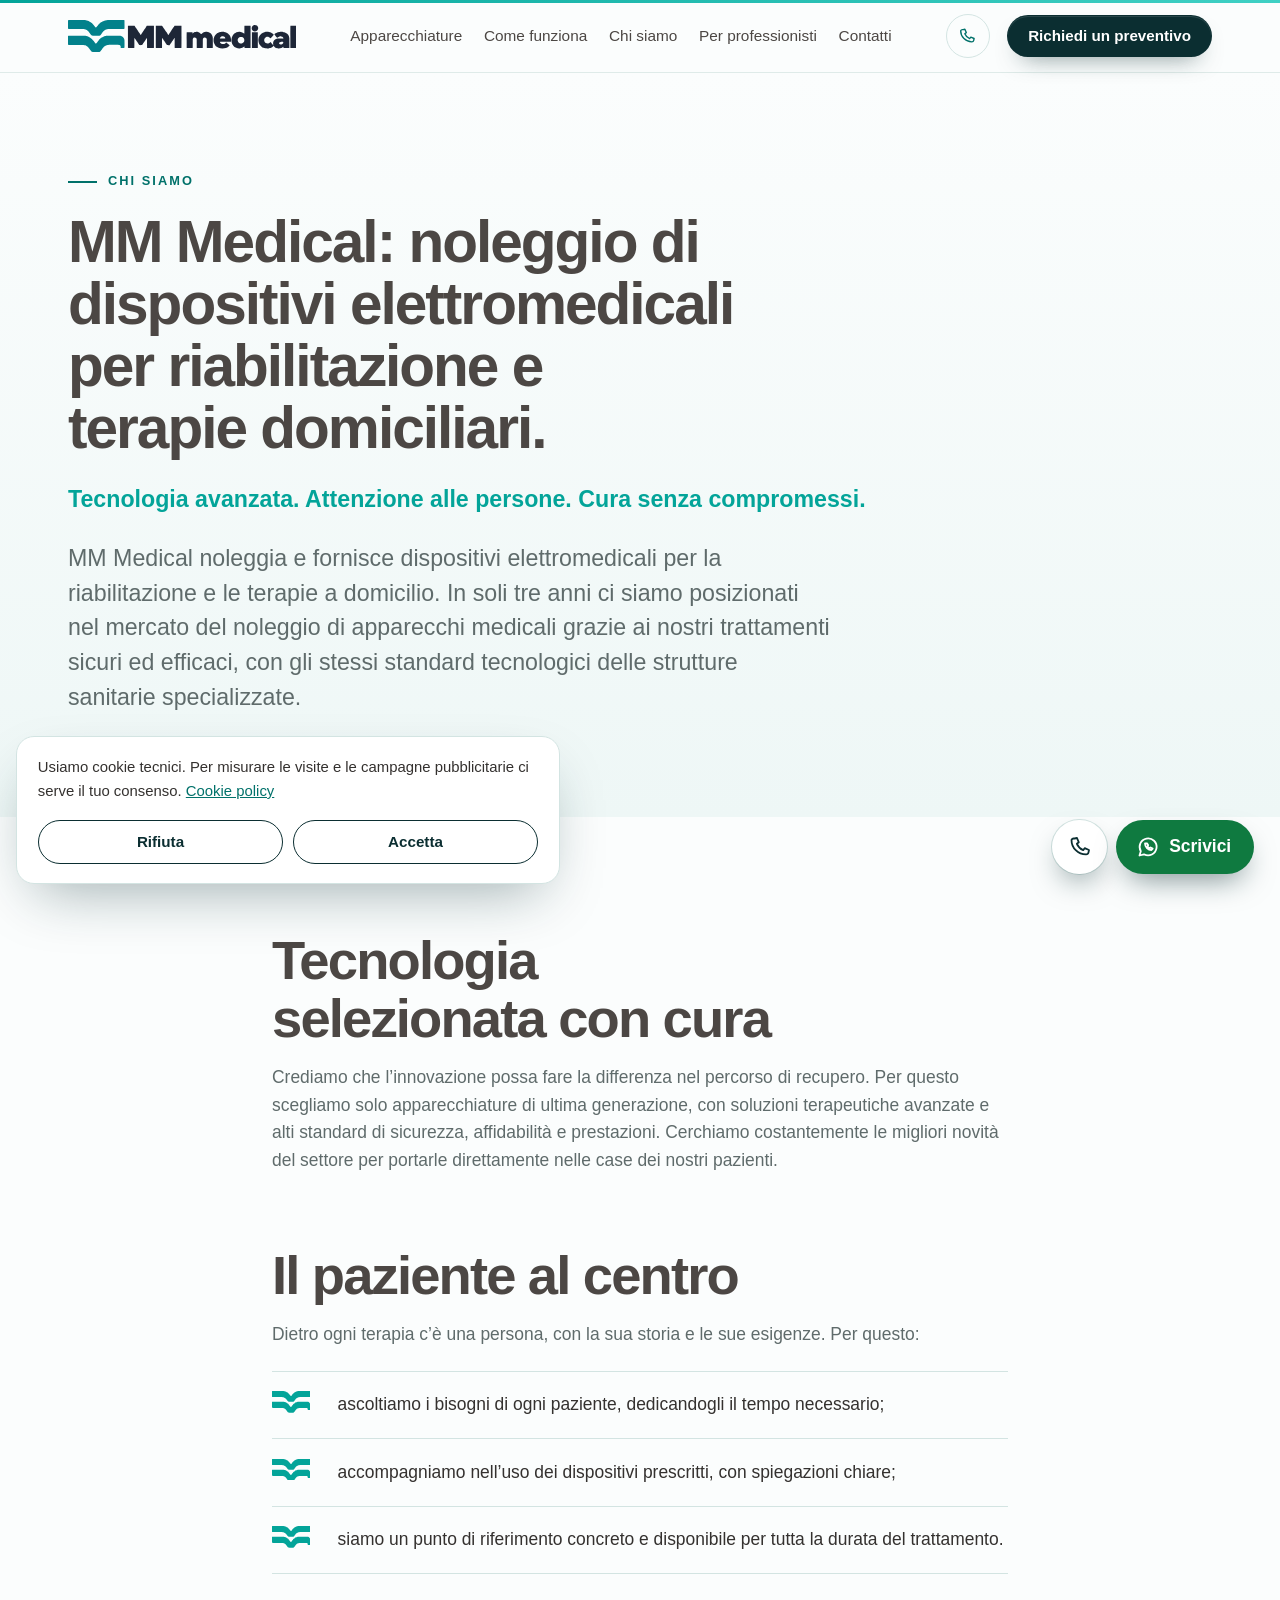
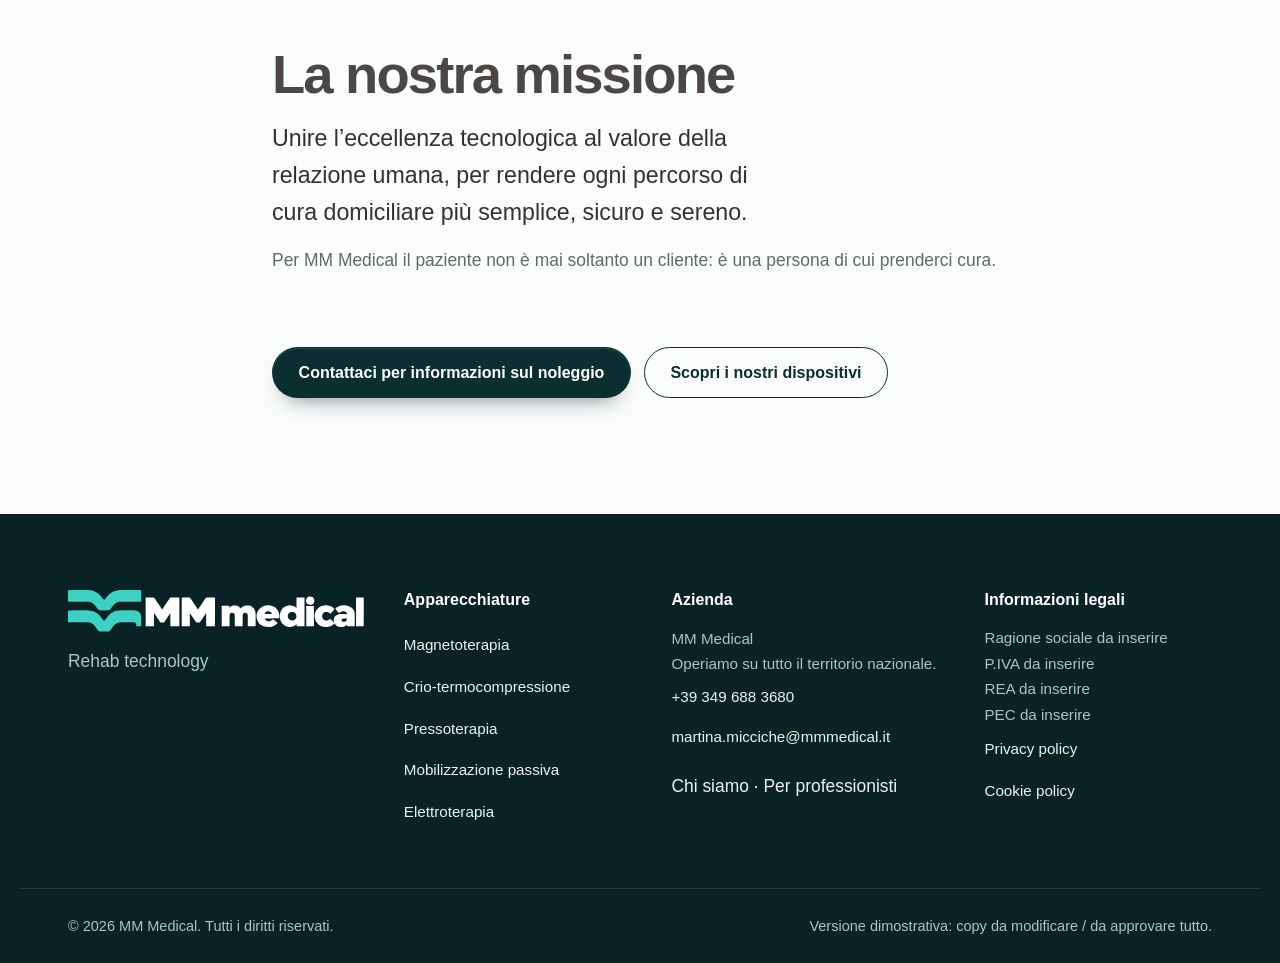
==== chi-siamo/index.html @ 827bc38f "Client copy edits: national coverage, hero/form/FAQ wording, Chi siamo page Co-Authored-By: Claude S" ====
<!DOCTYPE html><html lang="it"><head><meta name="robots" content="noindex, nofollow"><meta charset="utf-8"><meta name="viewport" content="width=device-width, initial-scale=1"><title>Chi siamo | MM Medical</title><meta name="description" content="MM Medical noleggia dispositivi elettromedicali per la riabilitazione e le terapie a domicilio. Tecnologia avanzata, attenzione alle persone, cura senza compromessi."><link rel="canonical" href="https://www.mmmedical.it/chi-siamo/"><link rel="icon" href="/favicon.svg" type="image/svg+xml"><meta name="theme-color" content="#0b2e31"><script>document.documentElement.classList.add('js');</script><script>
      // Page transitions: only the photo that travels (clicked card <-> device hero) gets a transition name,
      // so every other photo fades with the page. Browsers without these events simply skip the effect.
      (function () {
        var slug = function (u) { var m = new URL(u, location.href).pathname.match(/^\/apparecchiature\/([^\/]+)\/?$/); return m ? m[1] : null; };
        var photo = function (s, home) { return home ? document.querySelector('[data-device="' + s + '"] .ph') : document.querySelector('.stage .photo'); };
        var name = function (el, s) { if (el) el.style.viewTransitionName = 'dev-' + s; };
        addEventListener('pageswap', function (e) {
          if (!e.viewTransition || !e.activation) return;
          var to = new URL(e.activation.entry.url), here = slug(location.href), dest = slug(to.href);
          if (dest && !here) name(photo(dest, true), dest);
          else if (here && to.pathname === '/') name(photo(here, false), here);
        });
        addEventListener('pagereveal', function (e) {
          if (!e.viewTransition || !window.navigation || !navigation.activation || !navigation.activation.from) return;
          var from = new URL(navigation.activation.from.url), here = slug(location.href), prev = slug(from.href);
          if (here && from.pathname === '/') name(photo(here, false), here);
          else if (!here && prev) name(photo(prev, true), prev);
        });
      })();
    </script><link rel="alternate" hreflang="it" href="https://www.mmmedical.it/chi-siamo/"><link rel="alternate" hreflang="x-default" href="https://www.mmmedical.it/chi-siamo/"><meta property="og:type" content="website"><meta property="og:locale" content="it_IT"><meta property="og:site_name" content="MM Medical"><meta property="og:title" content="Chi siamo | MM Medical"><meta property="og:description" content="MM Medical noleggia dispositivi elettromedicali per la riabilitazione e le terapie a domicilio. Tecnologia avanzata, attenzione alle persone, cura senza compromessi."><meta property="og:url" content="https://www.mmmedical.it/chi-siamo/"><meta property="og:image" content="https://www.mmmedical.it/og.jpg"><meta property="og:image:width" content="1200"><meta property="og:image:height" content="630"><meta property="og:image:alt" content="MM Medical: noleggio di apparecchiature per la riabilitazione"><meta name="twitter:card" content="summary_large_image"><meta name="twitter:image" content="https://www.mmmedical.it/og.jpg"><script type="application/ld+json">{"@context":"https://schema.org","@type":"LocalBusiness","name":"MM Medical","url":"https://www.mmmedical.it","telephone":"+39 349 688 3680","email":"martina.micciche@mmmedical.it","description":"MM Medical noleggia dispositivi elettromedicali per la riabilitazione e le terapie a domicilio. Tecnologia avanzata, attenzione alle persone, cura senza compromessi.","areaServed":{"@type":"Country","name":"Italia"}}</script><link rel="stylesheet" href="/_astro/Base.BCldvLUt.css"><style>.hero[data-astro-cid-tkrz6np5]{background:linear-gradient(180deg, var(--paper), var(--mint));padding-block:clamp(3.5rem,8vw,7rem)}.hero[data-astro-cid-tkrz6np5] .wrap[data-astro-cid-tkrz6np5]{justify-items:start;gap:1.4rem;display:grid}h1[data-astro-cid-tkrz6np5]{overflow-wrap:break-word;max-width:22ch;font-size:clamp(1.9rem,1.1rem + 3.2vw,4.2rem)}.tagline[data-astro-cid-tkrz6np5]{font-family:var(--font-display,inherit);color:var(--teal);font-weight:600;font-size:var(--step-1,1.25rem)}.hero[data-astro-cid-tkrz6np5] .lead[data-astro-cid-tkrz6np5]{max-width:60ch}.blocks[data-astro-cid-tkrz6np5]{gap:clamp(2.5rem,6vw,4.5rem);max-width:52rem;display:grid}.block[data-astro-cid-tkrz6np5]{gap:1rem;display:grid}.block[data-astro-cid-tkrz6np5] p[data-astro-cid-tkrz6np5]{color:var(--muted)}.points[data-astro-cid-tkrz6np5]{margin:.4rem 0 0;padding:0;list-style:none;display:grid}.points[data-astro-cid-tkrz6np5] li[data-astro-cid-tkrz6np5]{border-top:1px solid var(--line);grid-template-columns:3rem 1fr;align-items:start;gap:1.1rem;padding-block:1.2rem;display:grid}.points[data-astro-cid-tkrz6np5] li[data-astro-cid-tkrz6np5]:last-child{border-bottom:1px solid var(--line)}.points[data-astro-cid-tkrz6np5] .bullet{width:2.4rem;color:var(--teal)}.points[data-astro-cid-tkrz6np5] span[data-astro-cid-tkrz6np5]{color:var(--text)}.mission[data-astro-cid-tkrz6np5] .big[data-astro-cid-tkrz6np5]{color:var(--text);font-size:var(--step-1,1.25rem);max-width:38ch;font-weight:500}.ctas[data-astro-cid-tkrz6np5]{flex-wrap:wrap;gap:.8rem;display:flex}
</style></head><body><a class="skip" href="#main">Vai al contenuto</a><header class="site-header" data-astro-cid-nen7h5rs><div class="wrap bar" data-astro-cid-nen7h5rs><a class="brand" href="/" aria-label="MM Medical, home" data-astro-cid-nen7h5rs><svg class="logo" viewBox="99.5 168.3 1407.2 197.2" role="img" aria-label="MM Medical" xmlns="http://www.w3.org/2000/svg"><path fill="var(--logo-mark, #02818B)" fill-rule="evenodd" d="M 103 168.5 c -1.67 0.67 -2.67 1.33 -3.17 2.67 -0.33 0.67 -0.33 1 -0.33 24.5 0 15.67 0 24 0.17 24.33 0.5 1.5 2 3 3.67 3.5 0.33 0.17 13.83 0.17 45.5 0.33 26.67 -0 45.83 -0 47 0.17 3.33 0.17 9 1.5 12.5 2.83 3.83 1.33 9.83 5.33 14.17 9.33 3 2.67 3.67 3.33 6.83 7.33 1.5 2 3 3.83 3.33 4.17 1 1.33 5.67 7.67 7.17 10 0.83 1.17 3.33 3.67 4.67 4.67 1.33 0.83 3.17 1.83 4.83 2.17 l 1.33 0.33 20.17 0.17 c 11.67 -0 20.67 -0 21.17 -0.17 4.17 -0.83 7.67 -3 10 -6.33 0.5 -0.67 1.17 -1.67 1.5 -2.17 0.33 -0.33 1.67 -2 2.83 -3.67 1.17 -1.67 2.5 -3.5 3 -4.17 0.67 -0.67 1.67 -2 2.33 -2.83 2.5 -3.33 7.5 -9 10 -11.17 3.17 -2.83 8.17 -5.83 12.5 -7.67 3.33 -1.33 8.67 -2.5 12.67 -2.83 1.5 -0.17 17.5 -0.17 49.67 -0.17 l 47.5 -0.17 0.83 -0.33 c 1.33 -0.67 1.83 -1.17 2.5 -2.33 l 0.5 -1 0 -23.17 c 0 -12.67 -0.17 -23.67 -0.17 -24.33 -0.17 -1.83 -0.67 -2.67 -2.17 -3.5 l -1 -0.67 -48 -0 c -29.33 -0 -49.17 -0 -51.17 0.17 -5.67 0.33 -10.67 1 -17 2.67 -6.5 1.5 -9.5 2.67 -16.5 6 -5.5 2.67 -12.67 7.5 -16.17 10.83 -0.33 0.5 -1.83 1.83 -3.33 3.33 -1.5 1.33 -3.5 3.33 -4.33 4.5 -2.83 3.17 -8.5 10.5 -11.33 14.67 -1.67 2.67 -3 3.33 -5.67 3.33 -2.17 -0 -3.33 -0.83 -5.33 -3.67 -3.33 -4.67 -3.67 -5.17 -6.83 -9 -1.33 -1.67 -2.67 -3.33 -3 -3.67 -2.5 -3.33 -7.83 -8.67 -11.5 -11.5 -0.33 -0.17 -1.17 -0.83 -1.83 -1.33 -0.67 -0.5 -2 -1.5 -2.83 -2 -0.83 -0.67 -2.17 -1.5 -3 -2.17 -1.67 -1 -4.5 -2.67 -6.33 -3.5 -0.67 -0.33 -2.5 -1.17 -3.83 -1.83 -3.33 -1.5 -6.83 -2.67 -10.33 -3.67 -0.83 -0.17 -2.17 -0.5 -3 -0.67 -1 -0.33 -2.33 -0.67 -3.17 -0.83 -0.83 -0.17 -2 -0.33 -2.33 -0.5 -0.33 -0 -2.5 -0.33 -4.67 -0.67 l -3.83 -0.5 -47.83 -0 c -38.83 -0 -47.83 -0 -48.33 0.17z M 117.17 265 l -14.5 -0 -0.83 0.67 c -0.5 0.33 -1.17 1 -1.33 1.33 -1 1.17 -1 -0.5 -1 26.17 0 27.67 -0.17 25.83 1.33 27.17 1.33 1.33 -3.33 1.17 47.33 1.33 32 -0 45.5 -0 46.83 0.17 3 0.33 8 1.33 10.67 2.33 2.5 0.83 6.67 2.83 7.83 3.67 2 1.5 3.83 2.67 5 3.5 3.5 2.5 4.83 3.67 7.67 7.33 1.17 1.5 3.67 4.5 5.17 6.33 1.67 2.17 4.5 6 5.67 8.17 0.5 0.83 1.5 2.17 2.33 3.17 0.67 1 1.67 2.33 2.17 3 1.5 2.33 3 3.5 5.83 5 2.33 1.17 1.83 1.17 22.67 1.17 19.67 -0 22.5 -0.17 24.17 -0.67 2.33 -0.67 5.67 -3.17 6.83 -5 1.17 -1.67 2.83 -4.17 4.33 -6.33 1.17 -1.5 2.5 -3.33 3 -4.17 2.83 -3.83 3.33 -4.67 4.5 -6.33 0.83 -1 2 -2.33 2.5 -3.17 0.67 -0.83 1.5 -1.83 1.83 -2.17 1.83 -2.5 5.67 -6 8.5 -7.83 0.83 -0.5 1.67 -1 1.83 -1.17 0.17 -0.17 0.83 -0.5 1.5 -0.83 0.5 -0.33 1.17 -0.67 1.67 -1 3.33 -2.33 11.17 -4.5 17.5 -5 4.33 -0.33 60.83 -0.33 64.83 -0 3.5 0.33 4.67 0.67 7 2.67 1.83 1.67 2.83 3.17 3.33 4.67 0.67 1.83 0.83 3 0.83 7 0 3.17 0 3.5 0.33 3.83 l 0.33 0.33 10.67 0.17 c 11.5 -0 11.67 -0 12.17 -0.83 0.17 -0.5 0.33 -42.33 0 -45.67 -0.33 -5 -1 -7.67 -3.17 -11.83 -3.83 -7.67 -8.5 -11.83 -18 -15.5 -2 -0.83 -5.33 -1.5 -9 -1.67 -3.17 -0.17 -60.83 -0.17 -70.17 -0 -3.83 -0 -7.33 0.17 -7.67 0.33 -0.5 -0 -2 0.33 -3.5 0.5 -1.33 0.17 -3.33 0.5 -4.17 0.83 -0.83 0.17 -2 0.5 -2.33 0.5 -2 0.33 -9 2.67 -12 4 -6 2.83 -7.33 3.5 -10 5.33 -4.5 2.83 -5.5 3.67 -10.33 7.83 -3.33 2.83 -3.67 3.17 -7.67 8 -0.83 1 -2.17 2.67 -3.17 4 -1 1.17 -2.5 3 -3.33 4.17 -0.67 1.17 -1.83 2.67 -2.17 3.17 -0.5 0.67 -1.67 2.33 -2.67 3.5 -3.67 5.33 -4.33 6 -7.33 6 -1.5 -0 -2.5 -0.33 -3.33 -1.17 -1.33 -1.33 -4.5 -5.83 -7.83 -10.67 -1.17 -1.83 -2.33 -3.5 -3.5 -4.67 -1.67 -1.83 -4.67 -5.33 -7.17 -8.17 -1 -1.5 -1.67 -2 -3.5 -3.67 -0.83 -0.67 -2 -1.67 -2.67 -2.33 -3.33 -2.83 -9.67 -7.33 -12 -8.33 -0.33 -0.17 -1.17 -0.5 -1.83 -1 -1.5 -0.83 -5.17 -2.5 -7 -3.17 -0.83 -0.33 -2.17 -0.83 -2.83 -1.17 -0.83 -0.33 -2.17 -0.67 -3 -0.83 -0.83 -0.17 -2 -0.5 -2.67 -0.67 -4.67 -1.33 -10.17 -2.17 -15.33 -2.33 -3.5 -0.17 -53.17 -0.17 -81.17 -0z"></path><path fill="var(--logo-word, #1D2637)" fill-rule="evenodd" d="M 1249 199.17 c -3.5 0.33 -8.17 2.5 -10.5 4.67 -1.5 1.33 -4 4.5 -4.67 5.83 -2 4 -2.67 8.83 -1.83 14 0.83 4.17 3.5 8.33 7.17 11.17 3.83 2.83 7 3.67 12.5 3.67 7.17 -0 12.67 -2.67 16.33 -8 1.5 -2.5 2.83 -5.67 3.17 -7.83 0.17 -0.5 0.17 -1.67 0.33 -2.33 0.83 -6 -3 -14.33 -8.17 -17.67 -4.33 -2.67 -9.5 -4 -14.33 -3.5z M 469.33 204.33 l -0.5 0.5 0 67.5 0.17 67.33 0.33 0.33 c 0.17 0.17 0.83 0.33 2.67 0.33 2.83 0.17 35.5 0.17 35.83 -0 0.83 -0.17 0.83 0.83 0.83 -30.83 0 -28.17 0 -30 0.33 -30.33 0.33 -0.5 0.67 -0.33 1.5 1.17 0.33 0.67 1.33 2 2.17 3.33 2.17 2.67 2.67 3.5 5.33 7.33 1 1.67 2.17 3.5 2.5 4 2 3.17 5.5 8.33 6.83 10.17 0.83 1.33 1.83 2.83 2.5 3.5 0.5 0.83 2.67 4 4.67 7 2.17 3.17 4 6 4.33 6.33 0.33 0.33 1 0.67 1.67 0.83 0.83 0.33 1.17 0.33 7.33 0.33 5.67 -0 6.5 -0 7.17 -0.33 0.67 -0.33 2 -1.67 3 -3.17 0.5 -0.5 1.67 -2.5 3 -4.17 1.17 -1.83 2.67 -4 3.33 -5 1.67 -2.5 3.5 -5.17 4.17 -6.33 0.83 -1.33 4.5 -6.67 5.83 -8.67 0.67 -0.83 1.5 -2 1.83 -2.67 0.83 -1 3.17 -4.67 4.83 -7.33 1.83 -2.67 4.33 -6.33 4.67 -6.5 0.83 -0.5 0.83 -1.83 0.83 30.33 0.17 21.5 0.17 30.17 0.33 30.5 0.17 0.17 0.33 0.33 0.67 0.5 0.17 -0 9.5 -0 20.67 -0 l 20.17 -0 0.33 -0.33 0.5 -0.33 0 -67.5 0 -67.33 -0.5 -0.5 -0.5 -0.33 -20.83 -0 c -14.33 -0 -21 -0 -21.33 0.17 -0.83 0.33 -1.67 1.67 -7.17 9.67 -1.5 2.17 -3.83 5.67 -5.33 7.67 -1.33 2.17 -2.67 4.17 -3 4.5 -0.67 1.17 -2.33 3.67 -2.83 4.67 -0.33 0.5 -0.83 1.33 -1.33 1.83 -5.17 7.5 -8 12 -9.83 14.83 -1 1.5 -2.5 4 -3.5 5.33 -1 1.5 -2.33 3.67 -3 4.67 -1.5 2.33 -2 2.83 -2.5 2.83 -0.33 -0 -2 -2.33 -4.17 -5.83 -0.33 -0.67 -1.5 -2.33 -2.5 -3.67 -1 -1.33 -2.33 -3.5 -3.33 -4.83 -0.83 -1.33 -2.5 -3.83 -3.67 -5.67 -1.17 -1.67 -2.67 -4 -3.5 -5.17 -5.83 -8.67 -9.5 -14.17 -12.67 -18.83 -1 -1.5 -2.67 -3.83 -3.67 -5.33 -3.67 -5.33 -4.33 -6.17 -4.83 -6.5 l -0.5 -0.33 -19.5 -0 -19.5 -0 -0.33 0.33z M 1187.33 204.17 c -0.33 0.17 -0.5 0.33 -0.5 0.5 -0.17 -0 -0.17 11 -0.33 24.17 0 17.83 -0.17 24.17 -0.17 24.17 -0.5 0.33 -0.67 0.17 -1.83 -0.83 -1.5 -1.33 -4 -3.33 -5.5 -4 -0.5 -0.33 -1.67 -1 -2.33 -1.33 -2 -1.33 -5.83 -3 -7.67 -3.67 -2.17 -0.67 -8 -1.83 -10.33 -2 -3.17 -0.33 -6.5 -0 -10.5 0.67 -6.33 1 -7.67 1.33 -12.83 3.67 -2 1 -7.17 4 -8.33 4.83 -4.17 3.33 -7.5 6.83 -11.17 11.5 -2.5 3.33 -6 11.5 -7.33 17.5 -2.5 10.33 -2.17 19.33 1.33 31.67 0.33 1.33 1.83 4.5 3.33 7.67 0.83 1.67 1.33 2.33 4 6.17 4.5 6.33 11.5 11.83 19 15 7.17 3 12.33 4 20.33 3.83 8.83 -0.33 15.33 -2.33 22.5 -7 1.17 -0.83 4.67 -3.67 5.83 -4.67 1.83 -1.83 2 -1.5 2.5 5 0.17 2.83 0.33 3.33 1 3.67 0.17 0.17 4.83 0.17 17.83 0.17 l 17.67 -0 0.33 -0.33 0.5 -0.5 0 -67.5 0 -67.5 -0.33 -0.5 -0.5 -0.33 -17.67 -0 c -9.83 -0 -17.83 -0 -18 -0 -0.33 -0.17 -0.67 -0 -0.83 -0z m -17.17 68.83 c 1.33 0.17 2.83 0.5 3.33 0.67 0.5 0.33 1.17 0.5 1.5 0.5 0.83 0.17 3.67 2.5 5.33 4.17 5.17 5.17 7.17 12.83 5 20.17 -1.17 3.33 -2 5.17 -3.83 7.17 -2.17 2.33 -4.33 3.83 -7.83 5.67 -4.67 2.17 -11 2.17 -16.33 -0.17 -2 -0.83 -5 -2.83 -6.5 -4.5 -2.5 -2.67 -3.83 -5 -5.17 -9.83 l -0.5 -1.83 0 -3.33 0.17 -3.5 0.67 -1.67 c 0.33 -1 1 -2.33 1.33 -3 0.5 -0.67 1.17 -1.83 1.5 -2.5 1.17 -2.17 4.5 -5.17 7 -6.5 3.67 -1.83 9.5 -2.5 14.33 -1.5z M 641 204.5 l -0.33 0.33 -0.17 67.33 0 67.33 0.5 0.5 0.33 0.33 9.5 -0 c 5.17 -0 13.5 -0 18.5 0.17 8.67 -0 9 -0 9.33 -0.33 l 0.33 -0.33 0 -29 c 0.17 -15.83 0.17 -29.5 0.33 -30.17 0.17 -2.33 0.5 -2 3.33 2.33 3 4.17 4 5.83 5.5 7.83 0.83 1 2.5 3.67 4 5.67 1.33 2 3 4.5 3.67 5.5 0.67 1 1.83 2.5 2.33 3.33 0.67 1 1.33 2.17 1.67 2.5 0.33 0.5 2.33 3.5 4.33 6.5 4.67 6.83 5.17 7.5 6.17 8.17 1 0.67 1.5 0.67 8.17 0.67 6.5 -0.17 6.5 -0.17 8.17 -1.5 1.17 -1.17 6.17 -8.17 7 -10 0.33 -0.33 1.17 -1.67 2 -3 0.83 -1.17 2.17 -3.17 3.17 -4.5 0.83 -1.33 2.17 -3.17 2.67 -4.17 1.67 -2.17 4.5 -6.33 5.5 -8.17 2.17 -3.5 2.5 -4 3.33 -5.17 0.5 -0.5 1.17 -1.5 1.5 -2 0.5 -0.5 1.5 -2 2.33 -3.17 1.67 -2.5 2.17 -2.83 2.5 -2.17 0.17 0.5 0.33 15.17 0.17 44.83 0 10.5 0 15.5 0.17 15.67 0.17 0.17 0.5 0.33 0.83 0.5 0.67 0.17 40 0.17 40.33 -0 0.83 -0.17 0.83 3.67 0.83 -67.83 0 -48.5 0 -67.17 -0.17 -67.5 -0.17 -0.33 -0.33 -0.5 -0.5 -0.67 -0.33 -0.17 -37.5 -0.17 -40.17 -0 -2.17 0.17 -2.67 0.33 -3.83 2.17 -2.17 3.5 -3.67 5.67 -4.67 7.17 -1.17 1.33 -2.67 3.5 -4.17 6.17 -0.33 0.67 -1.33 2.17 -2.17 3.17 -1.83 2.67 -4.5 6.67 -6.67 9.83 -0.83 1.33 -1.83 3 -2.33 3.5 -0.33 0.67 -1.5 2.33 -2.33 3.67 -1.67 2.5 -2.67 3.83 -6 8.67 -1.17 1.67 -2.67 4 -3.5 5.17 -4 6.33 -4.33 6.83 -5.17 6.33 0 -0.17 -0.67 -0.83 -1.17 -1.67 -0.5 -0.83 -1.17 -2.17 -1.67 -2.83 -1.5 -2.33 -5.33 -7.83 -8.5 -12.83 -1.83 -2.5 -4 -5.67 -5 -7.17 -1.67 -2.5 -2.5 -3.67 -4 -6.33 -0.5 -0.67 -1.33 -2 -2 -2.83 -0.67 -0.83 -1.5 -2 -2 -2.5 -1.83 -2.67 -5 -7.33 -7.83 -11.5 -3 -4.83 -4.67 -7 -5.33 -7.5 -0.67 -0.67 -3.67 -0.83 -21.67 -0.83 -16.33 -0 -16.83 -0 -17.17 0.33z M 1470.17 204.67 c -0.17 0.33 -0.33 3.67 -0.33 67.5 0 36.83 0 67.33 0.17 67.67 0 0.33 0.17 0.5 0.33 0.67 0.33 0.17 5.17 0.17 17.67 0.17 17.33 -0 17.33 -0 17.83 -0.33 0.17 -0.17 0.5 -0.5 0.5 -0.67 0.17 -0.33 0.17 -24.33 0.17 -53.5 0 -29.17 0 -55.83 0 -59.33 0.17 -3.5 0.17 -9.67 0 -14 l 0 -7.67 -0.5 -0.5 -0.5 -0.5 -17.5 -0 -17.5 -0 -0.33 0.5z M 1045.83 241.17 c -0.33 -0 -1.5 0.17 -2.67 0.33 -1.33 0.17 -2.67 0.33 -3.17 0.5 -1.17 -0 -6.33 1.33 -8 1.83 -10 3.33 -18.17 9 -24.5 17 -3.67 4.5 -7 10.67 -8.5 16.17 -0.33 1 -0.67 2.17 -0.83 2.83 -0.33 1.33 -1.17 5.17 -1.33 7 -0.5 4.17 0 14 0.67 17 0.17 0.33 0.33 1.17 0.5 1.67 0 0.67 0.5 2 0.83 3.17 0.5 1.17 1 2.67 1.17 3.17 1 3 3.17 7 6.33 11.33 3.83 5.33 5.17 6.67 10.17 10.5 4 2.83 6.5 4.33 11 6 7.83 3.33 14.33 4.5 24.5 4.33 7.83 -0 12.67 -0.67 20.33 -2.83 2.33 -0.67 6.83 -2.67 9.33 -4 1.33 -0.83 6 -3.83 7.17 -4.83 2.67 -2.17 7.5 -7.17 7.5 -7.67 0 -0.5 -1.33 -1.83 -4.67 -4.33 -1.5 -1.17 -3 -2.33 -3.33 -2.67 -0.5 -0.33 -1.17 -1 -1.67 -1.33 -0.67 -0.33 -1.5 -1 -2.17 -1.5 -6.33 -4.83 -9.83 -7.5 -10.5 -7.5 -0.17 -0 -1.17 0.83 -2.67 2.33 -4.33 4.17 -7 5.67 -12.5 6.5 -4 0.67 -8 0.33 -11.83 -0.67 -4.67 -1.33 -9.67 -5.67 -11.17 -9.5 -0.17 -0.67 -0.5 -1.33 -0.5 -1.5 -0.33 -0.67 0.17 -1.17 0.83 -1.33 0.33 -0.17 14.17 -0.17 30.83 -0.17 32.5 -0 35.83 -0 36.17 -0.17 0.5 -0.17 0.67 -1 1 -4.17 0.67 -6.33 0 -15.83 -1.67 -20.83 -0.17 -0.83 -0.83 -2.5 -1.17 -3.67 -1 -3.17 -1.67 -4.67 -3.67 -8.33 -1.5 -2.5 -2.67 -4.17 -4.17 -6 -0.83 -0.83 -1.83 -2.17 -2.5 -2.83 -2.83 -3.5 -7.67 -7 -14 -10.17 -4.17 -2.17 -10.83 -4.33 -15.17 -5 -1 -0 -2.33 -0.33 -3 -0.5 -1 -0.17 -11.33 -0.5 -13 -0.17z m 8.5 27.67 c 4.67 0.67 8.5 2.5 10.83 4.83 1.33 1.5 2.17 2.67 3.17 5.33 1 2.33 0.83 2.83 -0.5 3.17 -1.17 0.17 -31.5 0.17 -32 -0.17 -0.5 -0.33 -0.5 -0.67 0 -2.33 0.67 -2.17 1.83 -4.33 3.33 -5.67 2.83 -2.83 6.5 -4.67 10.33 -5.17 2.33 -0.33 2.5 -0.33 4.83 -0z M 1322 241.17 c -2 0.17 -5.5 0.67 -8.67 1.5 -1 0.17 -2.33 0.5 -2.67 0.5 -2.5 0.5 -5.83 1.83 -9.5 3.67 -4.33 2.17 -7.17 3.83 -8.5 5.17 -0.67 0.67 -2 1.67 -2.83 2.33 -2 1.67 -3.83 3.67 -7.5 8 -1 1.33 -2.5 3.83 -4 6.83 -0.5 1.33 -1.17 2.5 -1.17 2.5 -0.5 0.67 -2.5 6.33 -2.83 8.17 -1.17 6.17 -1.5 9 -1.5 13 0.17 7.83 1.67 14.33 4.67 21.17 1.17 2.67 1.33 3.17 2.5 5 3.83 6.17 8.5 11.33 14 15.17 3.33 2.17 4 2.67 10.67 5.83 2.5 1.17 6 2.17 11 3 7.5 1.33 18.67 1.17 24 -0.5 0.67 -0.17 2.33 -0.67 3.83 -1 3.17 -0.83 4.67 -1.33 7.83 -2.83 6 -3 10.83 -6.5 14.33 -10.5 0.67 -1 1 -0.83 2.17 0.83 1.33 2 3 3.83 5.17 5.83 2.33 2.17 3 2.67 5.5 4 2.67 1.5 3.17 1.83 5 2.33 5.5 2 8.67 2.5 15.33 2.5 5.83 -0 9.67 -0.67 14.83 -2.33 0.83 -0.33 1.5 -0.5 1.67 -0.5 0.33 -0 3.83 -1.83 5 -2.67 1.33 -0.83 2.33 -1.67 4.33 -3.5 1.33 -1.17 1.5 -1.33 2 -1 0.33 0.17 0.5 1.83 0.5 4.33 0 2 0.17 2.5 1 2.67 0.5 0.17 34.5 0.17 35 -0.17 0.5 -0 0.67 -0.83 0.5 -1.83 0 -0.33 0 -13.67 0 -29.33 l -0.17 -28.67 -0.33 -2.5 c -0.33 -1.5 -0.67 -3.17 -0.83 -3.83 -0.67 -2.33 -1.33 -5 -1.33 -5.17 0 -0.17 -0.33 -0.83 -0.67 -1.5 -0.33 -0.83 -0.67 -1.83 -0.83 -2.17 -1.17 -2.33 -3.17 -6 -4.33 -7.67 -1 -1.17 -3 -3.17 -4.83 -4.67 -5 -4.17 -10.17 -6.83 -17.67 -9.5 -1.5 -0.5 -6.5 -1.5 -8.67 -1.83 -0.83 -0.17 -2.33 -0.33 -3.17 -0.5 -3.83 -0.5 -13 -0.33 -17 0.17 -0.83 0.17 -1.83 0.33 -2.5 0.5 -1 -0 -3.67 0.67 -6.33 1.33 -0.67 0.17 -1.67 0.5 -2.33 0.67 -0.5 -0 -1.5 0.33 -2.17 0.67 -0.67 0.33 -1.33 0.5 -1.5 0.5 -0.33 -0 -4.67 2 -7.67 3.67 -3.17 1.5 -6.83 4 -9 6 -1.33 1.33 -1.33 1.17 2.17 6.17 0.67 1.17 1.67 2.33 2 2.83 1.5 2.17 4.67 6.33 7.17 9.33 0.67 0.83 1.5 1.83 1.83 2.17 1 1.5 2.17 2.5 2.83 2.5 0.5 -0 1.83 -0.83 3.33 -2.33 2.67 -2.33 7 -4.5 11.67 -5.67 2.17 -0.5 2.5 -0.5 5.5 -0.67 2.67 -0 3.67 -0 4.83 0.17 4.83 1 7.67 2.33 10.33 5.33 1 1 1.83 3 2 5.17 0.67 3.67 0.5 4 -1.67 3.67 -0.83 -0 -3.33 -0.33 -5.67 -0.5 -2.33 -0.17 -5.33 -0.5 -6.5 -0.67 -5.83 -0.5 -16.67 -0.33 -21 0.33 -1.33 0.33 -2.83 0.67 -3.33 0.83 -0.5 0.17 -1.67 0.5 -2.33 0.67 -3 1 -4.83 1.67 -7.33 3.17 -4.5 2.33 -8.83 6.67 -11 10.33 -3 5.5 -3.83 8.83 -3.67 15 0 4.33 0.33 6.67 1.17 9.17 0.83 2.67 0.33 2.67 -2 -0.17 -0.83 -0.67 -1.5 -1.67 -1.83 -1.83 -0.5 -0.5 -1.5 -1.67 -3.17 -3.83 -4.83 -6 -10.17 -11.67 -10.83 -11.67 -0.33 -0 -0.83 0.5 -1.67 1.33 -0.67 0.67 -2 1.83 -2.83 2.33 -0.83 0.5 -1.83 1.33 -2.17 1.67 -1.67 1.17 -4.17 2.33 -6.33 3 -2 0.33 -2.33 0.33 -5 0.33 -4.33 -0 -7.17 -0.67 -10.17 -2.5 -5 -2.83 -7.17 -5.5 -9 -11.17 -1.33 -4.33 -1.33 -9.33 0.17 -14 1.5 -4.5 5.17 -9.17 9.17 -11.17 5.5 -2.83 13.5 -2.83 19.17 0.17 2.5 1.17 4 2.33 6.5 4.83 1.17 1.17 2.17 2.17 2.33 2.17 0.33 -0 1.67 -1.33 4.17 -4 1.17 -1.33 3.17 -3.33 4.33 -4.67 1.17 -1.17 2.67 -2.5 3.33 -3.17 1.17 -1.17 3.17 -3.5 5.33 -6.17 0.67 -0.67 1.67 -1.83 2.17 -2.33 0.83 -0.67 1.17 -1.17 1.17 -1.33 0 -0.67 -0.83 -1.83 -2.67 -3.67 -3.5 -3.5 -6.33 -5.5 -10.83 -8 -0.33 -0.33 -1.17 -0.67 -1.67 -1 -1.67 -1 -4.5 -2.17 -7 -3 -0.33 -0 -1 -0.33 -1.33 -0.5 -0.83 -0.33 -6.17 -1.5 -7.67 -1.67 -0.83 -0.17 -2.17 -0.33 -3.17 -0.5 -2.17 -0.17 -8.33 -0.33 -11.17 -0.17z m 103.83 62.17 c 0.5 0.5 0.5 1 0.33 3.17 -0.33 3.83 -1.17 5.67 -3.83 8.5 -2.17 2.5 -4.83 3.67 -8.67 4.17 -5.33 0.83 -8.83 -0.17 -11.17 -2.67 -2.17 -2.17 -2.67 -4.67 -1.67 -7.17 1.17 -3.67 4.67 -5.67 10.33 -6.17 3 -0.17 14.17 -0 14.67 0.17z M 886.5 241.67 c -1.17 0.17 -2.67 0.5 -3.33 0.67 -0.67 0.17 -1.83 0.5 -2.5 0.67 -1.83 0.5 -4.33 2 -8 4.5 -1 0.67 -2.83 2.33 -3.83 3.33 -0.67 0.83 -1.5 1 -1.5 0.33 -0.17 -0.67 -0.5 -4.5 -0.5 -5.67 0 -1.17 -0.17 -1.5 -1.17 -1.67 -0.83 -0.17 -33.33 -0.5 -34 -0.33 -0.33 0.17 -0.5 0.33 -0.67 0.67 -0.17 0.33 -0.17 12.5 -0.17 48.17 0 46.5 0.17 47.67 0.33 48 l 0.33 0.33 17.83 -0 c 10.33 -0 17.83 -0 18 -0.17 0.33 -0 0.5 -0.33 0.67 -0.5 0 -0.17 0.17 -11.67 0.17 -26.33 l 0.17 -26 0.33 -1.67 c 1.17 -4.67 3.5 -7.67 7.33 -9.33 4.33 -2 9.67 -0.83 13 2.67 1.67 1.67 2.5 3.67 3.17 6.67 l 0.5 2.33 0.17 25.83 c 0 24.5 0 25.83 0.33 26.17 l 0.33 0.33 18 0.17 18.17 -0 0.33 -0.5 c 0.33 -0.33 0.33 -0.33 0.33 -26.17 l 0 -25.67 0.5 -2.17 c 1 -5.67 4.67 -9.67 9.33 -10.33 4.17 -0.67 7.67 0.33 10.5 3 1.83 1.67 3.17 4.17 3.83 7.5 l 0.33 2 0 25.67 0 25.67 0.33 0.33 0.5 0.5 11.67 -0 c 17 0.33 24.17 0.17 24.67 -0.17 0.17 -0.33 0.17 -1.67 0.17 -29.83 0 -30.67 0 -31.5 -0.67 -35.67 -0.33 -2.17 -0.5 -2.5 -1.17 -5.33 -1.33 -4.83 -4.67 -11.67 -6.83 -14 -0.33 -0.33 -0.67 -0.83 -0.83 -1 -1 -1.5 -4.33 -4.33 -6.83 -6 -0.67 -0.33 -2 -1.33 -3 -2 -3.33 -2.17 -7.17 -3.67 -11.83 -4.5 -4.67 -0.83 -10.33 -1.33 -13 -0.83 -0.67 0.17 -2 0.33 -3.17 0.5 -2.17 0.17 -5.83 1 -7.33 1.67 -2.83 1 -6.67 3.17 -8.33 4.5 -0.5 0.33 -1.17 0.83 -1.67 1.33 -0.67 0.33 -2.33 1.83 -3.83 3.33 -1.67 1.67 -2.83 2.67 -3.17 2.67 -0.17 -0 -0.67 -0.33 -1.17 -1 -2.67 -3.33 -8.33 -7.83 -12 -9.67 -1.17 -0.5 -2.67 -1.17 -3.33 -1.33 -5.67 -1.83 -7 -2 -11.5 -2.17 -3.5 -0 -4.17 -0 -6 0.5z M 1233.33 243.83 c -0.33 0.17 -0.5 0.33 -0.5 0.5 0 0.17 0 21.67 0 48 0 46.17 0 47.67 0.33 48 0.17 0.33 1 0.33 17.83 0.33 l 17.5 -0 0.33 -0.33 0.5 -0.33 0 -21.5 c 0.17 -27.17 0.17 -27.33 0 -52.83 0 -20 -0.17 -21.17 -0.33 -21.5 -0.5 -0.33 -2.33 -0.5 -19.33 -0.5 -13.17 -0 -15.83 -0 -16.33 0.17z"></path></svg></a><nav class="nav" id="nav" aria-label="Principale" data-astro-cid-nen7h5rs><ul data-astro-cid-nen7h5rs><li data-astro-cid-nen7h5rs><a href="/#apparecchiature" data-astro-cid-nen7h5rs>Apparecchiature</a></li><li data-astro-cid-nen7h5rs><a href="/#come-funziona" data-astro-cid-nen7h5rs>Come funziona</a></li><li data-astro-cid-nen7h5rs><a href="/chi-siamo/" data-astro-cid-nen7h5rs>Chi siamo</a></li><li data-astro-cid-nen7h5rs><a href="/professionisti/" data-astro-cid-nen7h5rs>Per professionisti</a></li><li data-astro-cid-nen7h5rs><a href="/#contatti" data-astro-cid-nen7h5rs>Contatti</a></li><li class="call" data-astro-cid-nen7h5rs><a href="tel:+393496883680" data-astro-cid-nen7h5rs>Chiama +39 349 688 3680</a></li><li class="menu-cta" data-astro-cid-nen7h5rs><a class="btn btn-primary" href="/#contatti" data-astro-cid-nen7h5rs>Richiedi un preventivo</a></li></ul></nav><div class="actions" data-astro-cid-nen7h5rs><a class="phone" href="tel:+393496883680" aria-label="Chiama MM Medical +39 349 688 3680" data-astro-cid-nen7h5rs><svg class="i" viewBox="0 0 24 24" fill="none" stroke="currentColor" stroke-width="1.8" stroke-linecap="round" stroke-linejoin="round" aria-hidden="true"><path d="M6.6 3.5 9 3l1.8 4.3-1.9 1.5a11.5 11.5 0 0 0 6.3 6.3l1.5-1.9L21 15l-.5 2.4a2.5 2.5 0 0 1-2.5 2c-8 0-14.5-6.5-14.5-14.5a2.5 2.5 0 0 1 2.1-1.4z"></path></svg><span data-astro-cid-nen7h5rs>+39 349 688 3680</span></a><a class="btn btn-primary cta" href="/#contatti" data-astro-cid-nen7h5rs>Richiedi un preventivo</a><button class="burger" type="button" aria-expanded="false" aria-controls="nav" aria-label="Apri il menu" data-astro-cid-nen7h5rs><span data-astro-cid-nen7h5rs></span><span data-astro-cid-nen7h5rs></span></button></div></div></header><script type="module">var e=document.querySelector(`.burger`),t=document.getElementById(`nav`),n=()=>{t?.removeAttribute(`data-open`),e?.setAttribute(`aria-expanded`,`false`)};e?.addEventListener(`click`,()=>{let n=e.getAttribute(`aria-expanded`)!==`true`;e.setAttribute(`aria-expanded`,String(n)),n?t?.setAttribute(`data-open`,`true`):t?.removeAttribute(`data-open`)}),t?.querySelectorAll(`a`).forEach(e=>e.addEventListener(`click`,n)),document.addEventListener(`keydown`,e=>{e.key===`Escape`&&n()});</script><main id="main"><section class="hero" data-astro-cid-tkrz6np5><div class="wrap" data-astro-cid-tkrz6np5><p class="eyebrow" data-astro-cid-tkrz6np5>Chi siamo</p><h1 data-astro-cid-tkrz6np5>MM Medical: noleggio di dispositivi elettromedicali per riabilitazione e terapie domiciliari.</h1><p class="tagline" data-astro-cid-tkrz6np5>Tecnologia avanzata. Attenzione alle persone. Cura senza compromessi.</p><p class="lead" data-astro-cid-tkrz6np5>MM Medical noleggia e fornisce dispositivi elettromedicali per la riabilitazione e le terapie a domicilio. In soli tre anni ci siamo posizionati nel mercato del noleggio di apparecchi medicali grazie ai nostri trattamenti sicuri ed efficaci, con gli stessi standard tecnologici delle strutture sanitarie specializzate.</p></div></section><section class="section body" data-astro-cid-tkrz6np5><div class="wrap blocks" data-astro-cid-tkrz6np5><article class="block reveal" data-astro-cid-tkrz6np5><h2 data-astro-cid-tkrz6np5>Tecnologia selezionata con cura</h2><p data-astro-cid-tkrz6np5>Crediamo che l’innovazione possa fare la differenza nel percorso di recupero. Per questo scegliamo solo apparecchiature di ultima generazione, con soluzioni terapeutiche avanzate e alti standard di sicurezza, affidabilità e prestazioni. Cerchiamo costantemente le migliori novità del settore per portarle direttamente nelle case dei nostri pazienti.</p></article><article class="block reveal" data-astro-cid-tkrz6np5><h2 data-astro-cid-tkrz6np5>Il paziente al centro</h2><p data-astro-cid-tkrz6np5>Dietro ogni terapia c’è una persona, con la sua storia e le sue esigenze. Per questo:</p><ul class="points" data-astro-cid-tkrz6np5><li data-astro-cid-tkrz6np5><svg class="bullet" viewBox="99.5 168.3 348.4 197.2" aria-hidden="true" xmlns="http://www.w3.org/2000/svg"><path fill="currentColor" fill-rule="evenodd" d="M 103 168.5 c -1.67 0.67 -2.67 1.33 -3.17 2.67 -0.33 0.67 -0.33 1 -0.33 24.5 0 15.67 0 24 0.17 24.33 0.5 1.5 2 3 3.67 3.5 0.33 0.17 13.83 0.17 45.5 0.33 26.67 -0 45.83 -0 47 0.17 3.33 0.17 9 1.5 12.5 2.83 3.83 1.33 9.83 5.33 14.17 9.33 3 2.67 3.67 3.33 6.83 7.33 1.5 2 3 3.83 3.33 4.17 1 1.33 5.67 7.67 7.17 10 0.83 1.17 3.33 3.67 4.67 4.67 1.33 0.83 3.17 1.83 4.83 2.17 l 1.33 0.33 20.17 0.17 c 11.67 -0 20.67 -0 21.17 -0.17 4.17 -0.83 7.67 -3 10 -6.33 0.5 -0.67 1.17 -1.67 1.5 -2.17 0.33 -0.33 1.67 -2 2.83 -3.67 1.17 -1.67 2.5 -3.5 3 -4.17 0.67 -0.67 1.67 -2 2.33 -2.83 2.5 -3.33 7.5 -9 10 -11.17 3.17 -2.83 8.17 -5.83 12.5 -7.67 3.33 -1.33 8.67 -2.5 12.67 -2.83 1.5 -0.17 17.5 -0.17 49.67 -0.17 l 47.5 -0.17 0.83 -0.33 c 1.33 -0.67 1.83 -1.17 2.5 -2.33 l 0.5 -1 0 -23.17 c 0 -12.67 -0.17 -23.67 -0.17 -24.33 -0.17 -1.83 -0.67 -2.67 -2.17 -3.5 l -1 -0.67 -48 -0 c -29.33 -0 -49.17 -0 -51.17 0.17 -5.67 0.33 -10.67 1 -17 2.67 -6.5 1.5 -9.5 2.67 -16.5 6 -5.5 2.67 -12.67 7.5 -16.17 10.83 -0.33 0.5 -1.83 1.83 -3.33 3.33 -1.5 1.33 -3.5 3.33 -4.33 4.5 -2.83 3.17 -8.5 10.5 -11.33 14.67 -1.67 2.67 -3 3.33 -5.67 3.33 -2.17 -0 -3.33 -0.83 -5.33 -3.67 -3.33 -4.67 -3.67 -5.17 -6.83 -9 -1.33 -1.67 -2.67 -3.33 -3 -3.67 -2.5 -3.33 -7.83 -8.67 -11.5 -11.5 -0.33 -0.17 -1.17 -0.83 -1.83 -1.33 -0.67 -0.5 -2 -1.5 -2.83 -2 -0.83 -0.67 -2.17 -1.5 -3 -2.17 -1.67 -1 -4.5 -2.67 -6.33 -3.5 -0.67 -0.33 -2.5 -1.17 -3.83 -1.83 -3.33 -1.5 -6.83 -2.67 -10.33 -3.67 -0.83 -0.17 -2.17 -0.5 -3 -0.67 -1 -0.33 -2.33 -0.67 -3.17 -0.83 -0.83 -0.17 -2 -0.33 -2.33 -0.5 -0.33 -0 -2.5 -0.33 -4.67 -0.67 l -3.83 -0.5 -47.83 -0 c -38.83 -0 -47.83 -0 -48.33 0.17z M 117.17 265 l -14.5 -0 -0.83 0.67 c -0.5 0.33 -1.17 1 -1.33 1.33 -1 1.17 -1 -0.5 -1 26.17 0 27.67 -0.17 25.83 1.33 27.17 1.33 1.33 -3.33 1.17 47.33 1.33 32 -0 45.5 -0 46.83 0.17 3 0.33 8 1.33 10.67 2.33 2.5 0.83 6.67 2.83 7.83 3.67 2 1.5 3.83 2.67 5 3.5 3.5 2.5 4.83 3.67 7.67 7.33 1.17 1.5 3.67 4.5 5.17 6.33 1.67 2.17 4.5 6 5.67 8.17 0.5 0.83 1.5 2.17 2.33 3.17 0.67 1 1.67 2.33 2.17 3 1.5 2.33 3 3.5 5.83 5 2.33 1.17 1.83 1.17 22.67 1.17 19.67 -0 22.5 -0.17 24.17 -0.67 2.33 -0.67 5.67 -3.17 6.83 -5 1.17 -1.67 2.83 -4.17 4.33 -6.33 1.17 -1.5 2.5 -3.33 3 -4.17 2.83 -3.83 3.33 -4.67 4.5 -6.33 0.83 -1 2 -2.33 2.5 -3.17 0.67 -0.83 1.5 -1.83 1.83 -2.17 1.83 -2.5 5.67 -6 8.5 -7.83 0.83 -0.5 1.67 -1 1.83 -1.17 0.17 -0.17 0.83 -0.5 1.5 -0.83 0.5 -0.33 1.17 -0.67 1.67 -1 3.33 -2.33 11.17 -4.5 17.5 -5 4.33 -0.33 60.83 -0.33 64.83 -0 3.5 0.33 4.67 0.67 7 2.67 1.83 1.67 2.83 3.17 3.33 4.67 0.67 1.83 0.83 3 0.83 7 0 3.17 0 3.5 0.33 3.83 l 0.33 0.33 10.67 0.17 c 11.5 -0 11.67 -0 12.17 -0.83 0.17 -0.5 0.33 -42.33 0 -45.67 -0.33 -5 -1 -7.67 -3.17 -11.83 -3.83 -7.67 -8.5 -11.83 -18 -15.5 -2 -0.83 -5.33 -1.5 -9 -1.67 -3.17 -0.17 -60.83 -0.17 -70.17 -0 -3.83 -0 -7.33 0.17 -7.67 0.33 -0.5 -0 -2 0.33 -3.5 0.5 -1.33 0.17 -3.33 0.5 -4.17 0.83 -0.83 0.17 -2 0.5 -2.33 0.5 -2 0.33 -9 2.67 -12 4 -6 2.83 -7.33 3.5 -10 5.33 -4.5 2.83 -5.5 3.67 -10.33 7.83 -3.33 2.83 -3.67 3.17 -7.67 8 -0.83 1 -2.17 2.67 -3.17 4 -1 1.17 -2.5 3 -3.33 4.17 -0.67 1.17 -1.83 2.67 -2.17 3.17 -0.5 0.67 -1.67 2.33 -2.67 3.5 -3.67 5.33 -4.33 6 -7.33 6 -1.5 -0 -2.5 -0.33 -3.33 -1.17 -1.33 -1.33 -4.5 -5.83 -7.83 -10.67 -1.17 -1.83 -2.33 -3.5 -3.5 -4.67 -1.67 -1.83 -4.67 -5.33 -7.17 -8.17 -1 -1.5 -1.67 -2 -3.5 -3.67 -0.83 -0.67 -2 -1.67 -2.67 -2.33 -3.33 -2.83 -9.67 -7.33 -12 -8.33 -0.33 -0.17 -1.17 -0.5 -1.83 -1 -1.5 -0.83 -5.17 -2.5 -7 -3.17 -0.83 -0.33 -2.17 -0.83 -2.83 -1.17 -0.83 -0.33 -2.17 -0.67 -3 -0.83 -0.83 -0.17 -2 -0.5 -2.67 -0.67 -4.67 -1.33 -10.17 -2.17 -15.33 -2.33 -3.5 -0.17 -53.17 -0.17 -81.17 -0z"></path></svg><span data-astro-cid-tkrz6np5>ascoltiamo i bisogni di ogni paziente, dedicandogli il tempo necessario;</span></li><li data-astro-cid-tkrz6np5><svg class="bullet" viewBox="99.5 168.3 348.4 197.2" aria-hidden="true" xmlns="http://www.w3.org/2000/svg"><path fill="currentColor" fill-rule="evenodd" d="M 103 168.5 c -1.67 0.67 -2.67 1.33 -3.17 2.67 -0.33 0.67 -0.33 1 -0.33 24.5 0 15.67 0 24 0.17 24.33 0.5 1.5 2 3 3.67 3.5 0.33 0.17 13.83 0.17 45.5 0.33 26.67 -0 45.83 -0 47 0.17 3.33 0.17 9 1.5 12.5 2.83 3.83 1.33 9.83 5.33 14.17 9.33 3 2.67 3.67 3.33 6.83 7.33 1.5 2 3 3.83 3.33 4.17 1 1.33 5.67 7.67 7.17 10 0.83 1.17 3.33 3.67 4.67 4.67 1.33 0.83 3.17 1.83 4.83 2.17 l 1.33 0.33 20.17 0.17 c 11.67 -0 20.67 -0 21.17 -0.17 4.17 -0.83 7.67 -3 10 -6.33 0.5 -0.67 1.17 -1.67 1.5 -2.17 0.33 -0.33 1.67 -2 2.83 -3.67 1.17 -1.67 2.5 -3.5 3 -4.17 0.67 -0.67 1.67 -2 2.33 -2.83 2.5 -3.33 7.5 -9 10 -11.17 3.17 -2.83 8.17 -5.83 12.5 -7.67 3.33 -1.33 8.67 -2.5 12.67 -2.83 1.5 -0.17 17.5 -0.17 49.67 -0.17 l 47.5 -0.17 0.83 -0.33 c 1.33 -0.67 1.83 -1.17 2.5 -2.33 l 0.5 -1 0 -23.17 c 0 -12.67 -0.17 -23.67 -0.17 -24.33 -0.17 -1.83 -0.67 -2.67 -2.17 -3.5 l -1 -0.67 -48 -0 c -29.33 -0 -49.17 -0 -51.17 0.17 -5.67 0.33 -10.67 1 -17 2.67 -6.5 1.5 -9.5 2.67 -16.5 6 -5.5 2.67 -12.67 7.5 -16.17 10.83 -0.33 0.5 -1.83 1.83 -3.33 3.33 -1.5 1.33 -3.5 3.33 -4.33 4.5 -2.83 3.17 -8.5 10.5 -11.33 14.67 -1.67 2.67 -3 3.33 -5.67 3.33 -2.17 -0 -3.33 -0.83 -5.33 -3.67 -3.33 -4.67 -3.67 -5.17 -6.83 -9 -1.33 -1.67 -2.67 -3.33 -3 -3.67 -2.5 -3.33 -7.83 -8.67 -11.5 -11.5 -0.33 -0.17 -1.17 -0.83 -1.83 -1.33 -0.67 -0.5 -2 -1.5 -2.83 -2 -0.83 -0.67 -2.17 -1.5 -3 -2.17 -1.67 -1 -4.5 -2.67 -6.33 -3.5 -0.67 -0.33 -2.5 -1.17 -3.83 -1.83 -3.33 -1.5 -6.83 -2.67 -10.33 -3.67 -0.83 -0.17 -2.17 -0.5 -3 -0.67 -1 -0.33 -2.33 -0.67 -3.17 -0.83 -0.83 -0.17 -2 -0.33 -2.33 -0.5 -0.33 -0 -2.5 -0.33 -4.67 -0.67 l -3.83 -0.5 -47.83 -0 c -38.83 -0 -47.83 -0 -48.33 0.17z M 117.17 265 l -14.5 -0 -0.83 0.67 c -0.5 0.33 -1.17 1 -1.33 1.33 -1 1.17 -1 -0.5 -1 26.17 0 27.67 -0.17 25.83 1.33 27.17 1.33 1.33 -3.33 1.17 47.33 1.33 32 -0 45.5 -0 46.83 0.17 3 0.33 8 1.33 10.67 2.33 2.5 0.83 6.67 2.83 7.83 3.67 2 1.5 3.83 2.67 5 3.5 3.5 2.5 4.83 3.67 7.67 7.33 1.17 1.5 3.67 4.5 5.17 6.33 1.67 2.17 4.5 6 5.67 8.17 0.5 0.83 1.5 2.17 2.33 3.17 0.67 1 1.67 2.33 2.17 3 1.5 2.33 3 3.5 5.83 5 2.33 1.17 1.83 1.17 22.67 1.17 19.67 -0 22.5 -0.17 24.17 -0.67 2.33 -0.67 5.67 -3.17 6.83 -5 1.17 -1.67 2.83 -4.17 4.33 -6.33 1.17 -1.5 2.5 -3.33 3 -4.17 2.83 -3.83 3.33 -4.67 4.5 -6.33 0.83 -1 2 -2.33 2.5 -3.17 0.67 -0.83 1.5 -1.83 1.83 -2.17 1.83 -2.5 5.67 -6 8.5 -7.83 0.83 -0.5 1.67 -1 1.83 -1.17 0.17 -0.17 0.83 -0.5 1.5 -0.83 0.5 -0.33 1.17 -0.67 1.67 -1 3.33 -2.33 11.17 -4.5 17.5 -5 4.33 -0.33 60.83 -0.33 64.83 -0 3.5 0.33 4.67 0.67 7 2.67 1.83 1.67 2.83 3.17 3.33 4.67 0.67 1.83 0.83 3 0.83 7 0 3.17 0 3.5 0.33 3.83 l 0.33 0.33 10.67 0.17 c 11.5 -0 11.67 -0 12.17 -0.83 0.17 -0.5 0.33 -42.33 0 -45.67 -0.33 -5 -1 -7.67 -3.17 -11.83 -3.83 -7.67 -8.5 -11.83 -18 -15.5 -2 -0.83 -5.33 -1.5 -9 -1.67 -3.17 -0.17 -60.83 -0.17 -70.17 -0 -3.83 -0 -7.33 0.17 -7.67 0.33 -0.5 -0 -2 0.33 -3.5 0.5 -1.33 0.17 -3.33 0.5 -4.17 0.83 -0.83 0.17 -2 0.5 -2.33 0.5 -2 0.33 -9 2.67 -12 4 -6 2.83 -7.33 3.5 -10 5.33 -4.5 2.83 -5.5 3.67 -10.33 7.83 -3.33 2.83 -3.67 3.17 -7.67 8 -0.83 1 -2.17 2.67 -3.17 4 -1 1.17 -2.5 3 -3.33 4.17 -0.67 1.17 -1.83 2.67 -2.17 3.17 -0.5 0.67 -1.67 2.33 -2.67 3.5 -3.67 5.33 -4.33 6 -7.33 6 -1.5 -0 -2.5 -0.33 -3.33 -1.17 -1.33 -1.33 -4.5 -5.83 -7.83 -10.67 -1.17 -1.83 -2.33 -3.5 -3.5 -4.67 -1.67 -1.83 -4.67 -5.33 -7.17 -8.17 -1 -1.5 -1.67 -2 -3.5 -3.67 -0.83 -0.67 -2 -1.67 -2.67 -2.33 -3.33 -2.83 -9.67 -7.33 -12 -8.33 -0.33 -0.17 -1.17 -0.5 -1.83 -1 -1.5 -0.83 -5.17 -2.5 -7 -3.17 -0.83 -0.33 -2.17 -0.83 -2.83 -1.17 -0.83 -0.33 -2.17 -0.67 -3 -0.83 -0.83 -0.17 -2 -0.5 -2.67 -0.67 -4.67 -1.33 -10.17 -2.17 -15.33 -2.33 -3.5 -0.17 -53.17 -0.17 -81.17 -0z"></path></svg><span data-astro-cid-tkrz6np5>accompagniamo nell’uso dei dispositivi prescritti, con spiegazioni chiare;</span></li><li data-astro-cid-tkrz6np5><svg class="bullet" viewBox="99.5 168.3 348.4 197.2" aria-hidden="true" xmlns="http://www.w3.org/2000/svg"><path fill="currentColor" fill-rule="evenodd" d="M 103 168.5 c -1.67 0.67 -2.67 1.33 -3.17 2.67 -0.33 0.67 -0.33 1 -0.33 24.5 0 15.67 0 24 0.17 24.33 0.5 1.5 2 3 3.67 3.5 0.33 0.17 13.83 0.17 45.5 0.33 26.67 -0 45.83 -0 47 0.17 3.33 0.17 9 1.5 12.5 2.83 3.83 1.33 9.83 5.33 14.17 9.33 3 2.67 3.67 3.33 6.83 7.33 1.5 2 3 3.83 3.33 4.17 1 1.33 5.67 7.67 7.17 10 0.83 1.17 3.33 3.67 4.67 4.67 1.33 0.83 3.17 1.83 4.83 2.17 l 1.33 0.33 20.17 0.17 c 11.67 -0 20.67 -0 21.17 -0.17 4.17 -0.83 7.67 -3 10 -6.33 0.5 -0.67 1.17 -1.67 1.5 -2.17 0.33 -0.33 1.67 -2 2.83 -3.67 1.17 -1.67 2.5 -3.5 3 -4.17 0.67 -0.67 1.67 -2 2.33 -2.83 2.5 -3.33 7.5 -9 10 -11.17 3.17 -2.83 8.17 -5.83 12.5 -7.67 3.33 -1.33 8.67 -2.5 12.67 -2.83 1.5 -0.17 17.5 -0.17 49.67 -0.17 l 47.5 -0.17 0.83 -0.33 c 1.33 -0.67 1.83 -1.17 2.5 -2.33 l 0.5 -1 0 -23.17 c 0 -12.67 -0.17 -23.67 -0.17 -24.33 -0.17 -1.83 -0.67 -2.67 -2.17 -3.5 l -1 -0.67 -48 -0 c -29.33 -0 -49.17 -0 -51.17 0.17 -5.67 0.33 -10.67 1 -17 2.67 -6.5 1.5 -9.5 2.67 -16.5 6 -5.5 2.67 -12.67 7.5 -16.17 10.83 -0.33 0.5 -1.83 1.83 -3.33 3.33 -1.5 1.33 -3.5 3.33 -4.33 4.5 -2.83 3.17 -8.5 10.5 -11.33 14.67 -1.67 2.67 -3 3.33 -5.67 3.33 -2.17 -0 -3.33 -0.83 -5.33 -3.67 -3.33 -4.67 -3.67 -5.17 -6.83 -9 -1.33 -1.67 -2.67 -3.33 -3 -3.67 -2.5 -3.33 -7.83 -8.67 -11.5 -11.5 -0.33 -0.17 -1.17 -0.83 -1.83 -1.33 -0.67 -0.5 -2 -1.5 -2.83 -2 -0.83 -0.67 -2.17 -1.5 -3 -2.17 -1.67 -1 -4.5 -2.67 -6.33 -3.5 -0.67 -0.33 -2.5 -1.17 -3.83 -1.83 -3.33 -1.5 -6.83 -2.67 -10.33 -3.67 -0.83 -0.17 -2.17 -0.5 -3 -0.67 -1 -0.33 -2.33 -0.67 -3.17 -0.83 -0.83 -0.17 -2 -0.33 -2.33 -0.5 -0.33 -0 -2.5 -0.33 -4.67 -0.67 l -3.83 -0.5 -47.83 -0 c -38.83 -0 -47.83 -0 -48.33 0.17z M 117.17 265 l -14.5 -0 -0.83 0.67 c -0.5 0.33 -1.17 1 -1.33 1.33 -1 1.17 -1 -0.5 -1 26.17 0 27.67 -0.17 25.83 1.33 27.17 1.33 1.33 -3.33 1.17 47.33 1.33 32 -0 45.5 -0 46.83 0.17 3 0.33 8 1.33 10.67 2.33 2.5 0.83 6.67 2.83 7.83 3.67 2 1.5 3.83 2.67 5 3.5 3.5 2.5 4.83 3.67 7.67 7.33 1.17 1.5 3.67 4.5 5.17 6.33 1.67 2.17 4.5 6 5.67 8.17 0.5 0.83 1.5 2.17 2.33 3.17 0.67 1 1.67 2.33 2.17 3 1.5 2.33 3 3.5 5.83 5 2.33 1.17 1.83 1.17 22.67 1.17 19.67 -0 22.5 -0.17 24.17 -0.67 2.33 -0.67 5.67 -3.17 6.83 -5 1.17 -1.67 2.83 -4.17 4.33 -6.33 1.17 -1.5 2.5 -3.33 3 -4.17 2.83 -3.83 3.33 -4.67 4.5 -6.33 0.83 -1 2 -2.33 2.5 -3.17 0.67 -0.83 1.5 -1.83 1.83 -2.17 1.83 -2.5 5.67 -6 8.5 -7.83 0.83 -0.5 1.67 -1 1.83 -1.17 0.17 -0.17 0.83 -0.5 1.5 -0.83 0.5 -0.33 1.17 -0.67 1.67 -1 3.33 -2.33 11.17 -4.5 17.5 -5 4.33 -0.33 60.83 -0.33 64.83 -0 3.5 0.33 4.67 0.67 7 2.67 1.83 1.67 2.83 3.17 3.33 4.67 0.67 1.83 0.83 3 0.83 7 0 3.17 0 3.5 0.33 3.83 l 0.33 0.33 10.67 0.17 c 11.5 -0 11.67 -0 12.17 -0.83 0.17 -0.5 0.33 -42.33 0 -45.67 -0.33 -5 -1 -7.67 -3.17 -11.83 -3.83 -7.67 -8.5 -11.83 -18 -15.5 -2 -0.83 -5.33 -1.5 -9 -1.67 -3.17 -0.17 -60.83 -0.17 -70.17 -0 -3.83 -0 -7.33 0.17 -7.67 0.33 -0.5 -0 -2 0.33 -3.5 0.5 -1.33 0.17 -3.33 0.5 -4.17 0.83 -0.83 0.17 -2 0.5 -2.33 0.5 -2 0.33 -9 2.67 -12 4 -6 2.83 -7.33 3.5 -10 5.33 -4.5 2.83 -5.5 3.67 -10.33 7.83 -3.33 2.83 -3.67 3.17 -7.67 8 -0.83 1 -2.17 2.67 -3.17 4 -1 1.17 -2.5 3 -3.33 4.17 -0.67 1.17 -1.83 2.67 -2.17 3.17 -0.5 0.67 -1.67 2.33 -2.67 3.5 -3.67 5.33 -4.33 6 -7.33 6 -1.5 -0 -2.5 -0.33 -3.33 -1.17 -1.33 -1.33 -4.5 -5.83 -7.83 -10.67 -1.17 -1.83 -2.33 -3.5 -3.5 -4.67 -1.67 -1.83 -4.67 -5.33 -7.17 -8.17 -1 -1.5 -1.67 -2 -3.5 -3.67 -0.83 -0.67 -2 -1.67 -2.67 -2.33 -3.33 -2.83 -9.67 -7.33 -12 -8.33 -0.33 -0.17 -1.17 -0.5 -1.83 -1 -1.5 -0.83 -5.17 -2.5 -7 -3.17 -0.83 -0.33 -2.17 -0.83 -2.83 -1.17 -0.83 -0.33 -2.17 -0.67 -3 -0.83 -0.83 -0.17 -2 -0.5 -2.67 -0.67 -4.67 -1.33 -10.17 -2.17 -15.33 -2.33 -3.5 -0.17 -53.17 -0.17 -81.17 -0z"></path></svg><span data-astro-cid-tkrz6np5>siamo un punto di riferimento concreto e disponibile per tutta la durata del trattamento.</span></li></ul></article><article class="block mission reveal" data-astro-cid-tkrz6np5><h2 data-astro-cid-tkrz6np5>La nostra missione</h2><p class="big" data-astro-cid-tkrz6np5>Unire l’eccellenza tecnologica al valore della relazione umana, per rendere ogni percorso di cura domiciliare più semplice, sicuro e sereno.</p><p data-astro-cid-tkrz6np5>Per MM Medical il paziente non è mai soltanto un cliente: è una persona di cui prenderci cura.</p></article><div class="ctas reveal" data-astro-cid-tkrz6np5><a class="btn btn-primary" href="/#contatti" data-astro-cid-tkrz6np5>Contattaci per informazioni sul noleggio</a><a class="btn btn-ghost" href="/#apparecchiature" data-astro-cid-tkrz6np5>Scopri i nostri dispositivi</a></div></div></section></main><footer class="foot on-dark" data-astro-cid-jo6i4kqk><div class="wrap top" data-astro-cid-jo6i4kqk><div class="brand" data-astro-cid-jo6i4kqk><svg class="logo" viewBox="99.5 168.3 1407.2 197.2" role="img" aria-label="MM Medical" xmlns="http://www.w3.org/2000/svg"><path fill="var(--logo-mark, #02818B)" fill-rule="evenodd" d="M 103 168.5 c -1.67 0.67 -2.67 1.33 -3.17 2.67 -0.33 0.67 -0.33 1 -0.33 24.5 0 15.67 0 24 0.17 24.33 0.5 1.5 2 3 3.67 3.5 0.33 0.17 13.83 0.17 45.5 0.33 26.67 -0 45.83 -0 47 0.17 3.33 0.17 9 1.5 12.5 2.83 3.83 1.33 9.83 5.33 14.17 9.33 3 2.67 3.67 3.33 6.83 7.33 1.5 2 3 3.83 3.33 4.17 1 1.33 5.67 7.67 7.17 10 0.83 1.17 3.33 3.67 4.67 4.67 1.33 0.83 3.17 1.83 4.83 2.17 l 1.33 0.33 20.17 0.17 c 11.67 -0 20.67 -0 21.17 -0.17 4.17 -0.83 7.67 -3 10 -6.33 0.5 -0.67 1.17 -1.67 1.5 -2.17 0.33 -0.33 1.67 -2 2.83 -3.67 1.17 -1.67 2.5 -3.5 3 -4.17 0.67 -0.67 1.67 -2 2.33 -2.83 2.5 -3.33 7.5 -9 10 -11.17 3.17 -2.83 8.17 -5.83 12.5 -7.67 3.33 -1.33 8.67 -2.5 12.67 -2.83 1.5 -0.17 17.5 -0.17 49.67 -0.17 l 47.5 -0.17 0.83 -0.33 c 1.33 -0.67 1.83 -1.17 2.5 -2.33 l 0.5 -1 0 -23.17 c 0 -12.67 -0.17 -23.67 -0.17 -24.33 -0.17 -1.83 -0.67 -2.67 -2.17 -3.5 l -1 -0.67 -48 -0 c -29.33 -0 -49.17 -0 -51.17 0.17 -5.67 0.33 -10.67 1 -17 2.67 -6.5 1.5 -9.5 2.67 -16.5 6 -5.5 2.67 -12.67 7.5 -16.17 10.83 -0.33 0.5 -1.83 1.83 -3.33 3.33 -1.5 1.33 -3.5 3.33 -4.33 4.5 -2.83 3.17 -8.5 10.5 -11.33 14.67 -1.67 2.67 -3 3.33 -5.67 3.33 -2.17 -0 -3.33 -0.83 -5.33 -3.67 -3.33 -4.67 -3.67 -5.17 -6.83 -9 -1.33 -1.67 -2.67 -3.33 -3 -3.67 -2.5 -3.33 -7.83 -8.67 -11.5 -11.5 -0.33 -0.17 -1.17 -0.83 -1.83 -1.33 -0.67 -0.5 -2 -1.5 -2.83 -2 -0.83 -0.67 -2.17 -1.5 -3 -2.17 -1.67 -1 -4.5 -2.67 -6.33 -3.5 -0.67 -0.33 -2.5 -1.17 -3.83 -1.83 -3.33 -1.5 -6.83 -2.67 -10.33 -3.67 -0.83 -0.17 -2.17 -0.5 -3 -0.67 -1 -0.33 -2.33 -0.67 -3.17 -0.83 -0.83 -0.17 -2 -0.33 -2.33 -0.5 -0.33 -0 -2.5 -0.33 -4.67 -0.67 l -3.83 -0.5 -47.83 -0 c -38.83 -0 -47.83 -0 -48.33 0.17z M 117.17 265 l -14.5 -0 -0.83 0.67 c -0.5 0.33 -1.17 1 -1.33 1.33 -1 1.17 -1 -0.5 -1 26.17 0 27.67 -0.17 25.83 1.33 27.17 1.33 1.33 -3.33 1.17 47.33 1.33 32 -0 45.5 -0 46.83 0.17 3 0.33 8 1.33 10.67 2.33 2.5 0.83 6.67 2.83 7.83 3.67 2 1.5 3.83 2.67 5 3.5 3.5 2.5 4.83 3.67 7.67 7.33 1.17 1.5 3.67 4.5 5.17 6.33 1.67 2.17 4.5 6 5.67 8.17 0.5 0.83 1.5 2.17 2.33 3.17 0.67 1 1.67 2.33 2.17 3 1.5 2.33 3 3.5 5.83 5 2.33 1.17 1.83 1.17 22.67 1.17 19.67 -0 22.5 -0.17 24.17 -0.67 2.33 -0.67 5.67 -3.17 6.83 -5 1.17 -1.67 2.83 -4.17 4.33 -6.33 1.17 -1.5 2.5 -3.33 3 -4.17 2.83 -3.83 3.33 -4.67 4.5 -6.33 0.83 -1 2 -2.33 2.5 -3.17 0.67 -0.83 1.5 -1.83 1.83 -2.17 1.83 -2.5 5.67 -6 8.5 -7.83 0.83 -0.5 1.67 -1 1.83 -1.17 0.17 -0.17 0.83 -0.5 1.5 -0.83 0.5 -0.33 1.17 -0.67 1.67 -1 3.33 -2.33 11.17 -4.5 17.5 -5 4.33 -0.33 60.83 -0.33 64.83 -0 3.5 0.33 4.67 0.67 7 2.67 1.83 1.67 2.83 3.17 3.33 4.67 0.67 1.83 0.83 3 0.83 7 0 3.17 0 3.5 0.33 3.83 l 0.33 0.33 10.67 0.17 c 11.5 -0 11.67 -0 12.17 -0.83 0.17 -0.5 0.33 -42.33 0 -45.67 -0.33 -5 -1 -7.67 -3.17 -11.83 -3.83 -7.67 -8.5 -11.83 -18 -15.5 -2 -0.83 -5.33 -1.5 -9 -1.67 -3.17 -0.17 -60.83 -0.17 -70.17 -0 -3.83 -0 -7.33 0.17 -7.67 0.33 -0.5 -0 -2 0.33 -3.5 0.5 -1.33 0.17 -3.33 0.5 -4.17 0.83 -0.83 0.17 -2 0.5 -2.33 0.5 -2 0.33 -9 2.67 -12 4 -6 2.83 -7.33 3.5 -10 5.33 -4.5 2.83 -5.5 3.67 -10.33 7.83 -3.33 2.83 -3.67 3.17 -7.67 8 -0.83 1 -2.17 2.67 -3.17 4 -1 1.17 -2.5 3 -3.33 4.17 -0.67 1.17 -1.83 2.67 -2.17 3.17 -0.5 0.67 -1.67 2.33 -2.67 3.5 -3.67 5.33 -4.33 6 -7.33 6 -1.5 -0 -2.5 -0.33 -3.33 -1.17 -1.33 -1.33 -4.5 -5.83 -7.83 -10.67 -1.17 -1.83 -2.33 -3.5 -3.5 -4.67 -1.67 -1.83 -4.67 -5.33 -7.17 -8.17 -1 -1.5 -1.67 -2 -3.5 -3.67 -0.83 -0.67 -2 -1.67 -2.67 -2.33 -3.33 -2.83 -9.67 -7.33 -12 -8.33 -0.33 -0.17 -1.17 -0.5 -1.83 -1 -1.5 -0.83 -5.17 -2.5 -7 -3.17 -0.83 -0.33 -2.17 -0.83 -2.83 -1.17 -0.83 -0.33 -2.17 -0.67 -3 -0.83 -0.83 -0.17 -2 -0.5 -2.67 -0.67 -4.67 -1.33 -10.17 -2.17 -15.33 -2.33 -3.5 -0.17 -53.17 -0.17 -81.17 -0z"></path><path fill="var(--logo-word, #1D2637)" fill-rule="evenodd" d="M 1249 199.17 c -3.5 0.33 -8.17 2.5 -10.5 4.67 -1.5 1.33 -4 4.5 -4.67 5.83 -2 4 -2.67 8.83 -1.83 14 0.83 4.17 3.5 8.33 7.17 11.17 3.83 2.83 7 3.67 12.5 3.67 7.17 -0 12.67 -2.67 16.33 -8 1.5 -2.5 2.83 -5.67 3.17 -7.83 0.17 -0.5 0.17 -1.67 0.33 -2.33 0.83 -6 -3 -14.33 -8.17 -17.67 -4.33 -2.67 -9.5 -4 -14.33 -3.5z M 469.33 204.33 l -0.5 0.5 0 67.5 0.17 67.33 0.33 0.33 c 0.17 0.17 0.83 0.33 2.67 0.33 2.83 0.17 35.5 0.17 35.83 -0 0.83 -0.17 0.83 0.83 0.83 -30.83 0 -28.17 0 -30 0.33 -30.33 0.33 -0.5 0.67 -0.33 1.5 1.17 0.33 0.67 1.33 2 2.17 3.33 2.17 2.67 2.67 3.5 5.33 7.33 1 1.67 2.17 3.5 2.5 4 2 3.17 5.5 8.33 6.83 10.17 0.83 1.33 1.83 2.83 2.5 3.5 0.5 0.83 2.67 4 4.67 7 2.17 3.17 4 6 4.33 6.33 0.33 0.33 1 0.67 1.67 0.83 0.83 0.33 1.17 0.33 7.33 0.33 5.67 -0 6.5 -0 7.17 -0.33 0.67 -0.33 2 -1.67 3 -3.17 0.5 -0.5 1.67 -2.5 3 -4.17 1.17 -1.83 2.67 -4 3.33 -5 1.67 -2.5 3.5 -5.17 4.17 -6.33 0.83 -1.33 4.5 -6.67 5.83 -8.67 0.67 -0.83 1.5 -2 1.83 -2.67 0.83 -1 3.17 -4.67 4.83 -7.33 1.83 -2.67 4.33 -6.33 4.67 -6.5 0.83 -0.5 0.83 -1.83 0.83 30.33 0.17 21.5 0.17 30.17 0.33 30.5 0.17 0.17 0.33 0.33 0.67 0.5 0.17 -0 9.5 -0 20.67 -0 l 20.17 -0 0.33 -0.33 0.5 -0.33 0 -67.5 0 -67.33 -0.5 -0.5 -0.5 -0.33 -20.83 -0 c -14.33 -0 -21 -0 -21.33 0.17 -0.83 0.33 -1.67 1.67 -7.17 9.67 -1.5 2.17 -3.83 5.67 -5.33 7.67 -1.33 2.17 -2.67 4.17 -3 4.5 -0.67 1.17 -2.33 3.67 -2.83 4.67 -0.33 0.5 -0.83 1.33 -1.33 1.83 -5.17 7.5 -8 12 -9.83 14.83 -1 1.5 -2.5 4 -3.5 5.33 -1 1.5 -2.33 3.67 -3 4.67 -1.5 2.33 -2 2.83 -2.5 2.83 -0.33 -0 -2 -2.33 -4.17 -5.83 -0.33 -0.67 -1.5 -2.33 -2.5 -3.67 -1 -1.33 -2.33 -3.5 -3.33 -4.83 -0.83 -1.33 -2.5 -3.83 -3.67 -5.67 -1.17 -1.67 -2.67 -4 -3.5 -5.17 -5.83 -8.67 -9.5 -14.17 -12.67 -18.83 -1 -1.5 -2.67 -3.83 -3.67 -5.33 -3.67 -5.33 -4.33 -6.17 -4.83 -6.5 l -0.5 -0.33 -19.5 -0 -19.5 -0 -0.33 0.33z M 1187.33 204.17 c -0.33 0.17 -0.5 0.33 -0.5 0.5 -0.17 -0 -0.17 11 -0.33 24.17 0 17.83 -0.17 24.17 -0.17 24.17 -0.5 0.33 -0.67 0.17 -1.83 -0.83 -1.5 -1.33 -4 -3.33 -5.5 -4 -0.5 -0.33 -1.67 -1 -2.33 -1.33 -2 -1.33 -5.83 -3 -7.67 -3.67 -2.17 -0.67 -8 -1.83 -10.33 -2 -3.17 -0.33 -6.5 -0 -10.5 0.67 -6.33 1 -7.67 1.33 -12.83 3.67 -2 1 -7.17 4 -8.33 4.83 -4.17 3.33 -7.5 6.83 -11.17 11.5 -2.5 3.33 -6 11.5 -7.33 17.5 -2.5 10.33 -2.17 19.33 1.33 31.67 0.33 1.33 1.83 4.5 3.33 7.67 0.83 1.67 1.33 2.33 4 6.17 4.5 6.33 11.5 11.83 19 15 7.17 3 12.33 4 20.33 3.83 8.83 -0.33 15.33 -2.33 22.5 -7 1.17 -0.83 4.67 -3.67 5.83 -4.67 1.83 -1.83 2 -1.5 2.5 5 0.17 2.83 0.33 3.33 1 3.67 0.17 0.17 4.83 0.17 17.83 0.17 l 17.67 -0 0.33 -0.33 0.5 -0.5 0 -67.5 0 -67.5 -0.33 -0.5 -0.5 -0.33 -17.67 -0 c -9.83 -0 -17.83 -0 -18 -0 -0.33 -0.17 -0.67 -0 -0.83 -0z m -17.17 68.83 c 1.33 0.17 2.83 0.5 3.33 0.67 0.5 0.33 1.17 0.5 1.5 0.5 0.83 0.17 3.67 2.5 5.33 4.17 5.17 5.17 7.17 12.83 5 20.17 -1.17 3.33 -2 5.17 -3.83 7.17 -2.17 2.33 -4.33 3.83 -7.83 5.67 -4.67 2.17 -11 2.17 -16.33 -0.17 -2 -0.83 -5 -2.83 -6.5 -4.5 -2.5 -2.67 -3.83 -5 -5.17 -9.83 l -0.5 -1.83 0 -3.33 0.17 -3.5 0.67 -1.67 c 0.33 -1 1 -2.33 1.33 -3 0.5 -0.67 1.17 -1.83 1.5 -2.5 1.17 -2.17 4.5 -5.17 7 -6.5 3.67 -1.83 9.5 -2.5 14.33 -1.5z M 641 204.5 l -0.33 0.33 -0.17 67.33 0 67.33 0.5 0.5 0.33 0.33 9.5 -0 c 5.17 -0 13.5 -0 18.5 0.17 8.67 -0 9 -0 9.33 -0.33 l 0.33 -0.33 0 -29 c 0.17 -15.83 0.17 -29.5 0.33 -30.17 0.17 -2.33 0.5 -2 3.33 2.33 3 4.17 4 5.83 5.5 7.83 0.83 1 2.5 3.67 4 5.67 1.33 2 3 4.5 3.67 5.5 0.67 1 1.83 2.5 2.33 3.33 0.67 1 1.33 2.17 1.67 2.5 0.33 0.5 2.33 3.5 4.33 6.5 4.67 6.83 5.17 7.5 6.17 8.17 1 0.67 1.5 0.67 8.17 0.67 6.5 -0.17 6.5 -0.17 8.17 -1.5 1.17 -1.17 6.17 -8.17 7 -10 0.33 -0.33 1.17 -1.67 2 -3 0.83 -1.17 2.17 -3.17 3.17 -4.5 0.83 -1.33 2.17 -3.17 2.67 -4.17 1.67 -2.17 4.5 -6.33 5.5 -8.17 2.17 -3.5 2.5 -4 3.33 -5.17 0.5 -0.5 1.17 -1.5 1.5 -2 0.5 -0.5 1.5 -2 2.33 -3.17 1.67 -2.5 2.17 -2.83 2.5 -2.17 0.17 0.5 0.33 15.17 0.17 44.83 0 10.5 0 15.5 0.17 15.67 0.17 0.17 0.5 0.33 0.83 0.5 0.67 0.17 40 0.17 40.33 -0 0.83 -0.17 0.83 3.67 0.83 -67.83 0 -48.5 0 -67.17 -0.17 -67.5 -0.17 -0.33 -0.33 -0.5 -0.5 -0.67 -0.33 -0.17 -37.5 -0.17 -40.17 -0 -2.17 0.17 -2.67 0.33 -3.83 2.17 -2.17 3.5 -3.67 5.67 -4.67 7.17 -1.17 1.33 -2.67 3.5 -4.17 6.17 -0.33 0.67 -1.33 2.17 -2.17 3.17 -1.83 2.67 -4.5 6.67 -6.67 9.83 -0.83 1.33 -1.83 3 -2.33 3.5 -0.33 0.67 -1.5 2.33 -2.33 3.67 -1.67 2.5 -2.67 3.83 -6 8.67 -1.17 1.67 -2.67 4 -3.5 5.17 -4 6.33 -4.33 6.83 -5.17 6.33 0 -0.17 -0.67 -0.83 -1.17 -1.67 -0.5 -0.83 -1.17 -2.17 -1.67 -2.83 -1.5 -2.33 -5.33 -7.83 -8.5 -12.83 -1.83 -2.5 -4 -5.67 -5 -7.17 -1.67 -2.5 -2.5 -3.67 -4 -6.33 -0.5 -0.67 -1.33 -2 -2 -2.83 -0.67 -0.83 -1.5 -2 -2 -2.5 -1.83 -2.67 -5 -7.33 -7.83 -11.5 -3 -4.83 -4.67 -7 -5.33 -7.5 -0.67 -0.67 -3.67 -0.83 -21.67 -0.83 -16.33 -0 -16.83 -0 -17.17 0.33z M 1470.17 204.67 c -0.17 0.33 -0.33 3.67 -0.33 67.5 0 36.83 0 67.33 0.17 67.67 0 0.33 0.17 0.5 0.33 0.67 0.33 0.17 5.17 0.17 17.67 0.17 17.33 -0 17.33 -0 17.83 -0.33 0.17 -0.17 0.5 -0.5 0.5 -0.67 0.17 -0.33 0.17 -24.33 0.17 -53.5 0 -29.17 0 -55.83 0 -59.33 0.17 -3.5 0.17 -9.67 0 -14 l 0 -7.67 -0.5 -0.5 -0.5 -0.5 -17.5 -0 -17.5 -0 -0.33 0.5z M 1045.83 241.17 c -0.33 -0 -1.5 0.17 -2.67 0.33 -1.33 0.17 -2.67 0.33 -3.17 0.5 -1.17 -0 -6.33 1.33 -8 1.83 -10 3.33 -18.17 9 -24.5 17 -3.67 4.5 -7 10.67 -8.5 16.17 -0.33 1 -0.67 2.17 -0.83 2.83 -0.33 1.33 -1.17 5.17 -1.33 7 -0.5 4.17 0 14 0.67 17 0.17 0.33 0.33 1.17 0.5 1.67 0 0.67 0.5 2 0.83 3.17 0.5 1.17 1 2.67 1.17 3.17 1 3 3.17 7 6.33 11.33 3.83 5.33 5.17 6.67 10.17 10.5 4 2.83 6.5 4.33 11 6 7.83 3.33 14.33 4.5 24.5 4.33 7.83 -0 12.67 -0.67 20.33 -2.83 2.33 -0.67 6.83 -2.67 9.33 -4 1.33 -0.83 6 -3.83 7.17 -4.83 2.67 -2.17 7.5 -7.17 7.5 -7.67 0 -0.5 -1.33 -1.83 -4.67 -4.33 -1.5 -1.17 -3 -2.33 -3.33 -2.67 -0.5 -0.33 -1.17 -1 -1.67 -1.33 -0.67 -0.33 -1.5 -1 -2.17 -1.5 -6.33 -4.83 -9.83 -7.5 -10.5 -7.5 -0.17 -0 -1.17 0.83 -2.67 2.33 -4.33 4.17 -7 5.67 -12.5 6.5 -4 0.67 -8 0.33 -11.83 -0.67 -4.67 -1.33 -9.67 -5.67 -11.17 -9.5 -0.17 -0.67 -0.5 -1.33 -0.5 -1.5 -0.33 -0.67 0.17 -1.17 0.83 -1.33 0.33 -0.17 14.17 -0.17 30.83 -0.17 32.5 -0 35.83 -0 36.17 -0.17 0.5 -0.17 0.67 -1 1 -4.17 0.67 -6.33 0 -15.83 -1.67 -20.83 -0.17 -0.83 -0.83 -2.5 -1.17 -3.67 -1 -3.17 -1.67 -4.67 -3.67 -8.33 -1.5 -2.5 -2.67 -4.17 -4.17 -6 -0.83 -0.83 -1.83 -2.17 -2.5 -2.83 -2.83 -3.5 -7.67 -7 -14 -10.17 -4.17 -2.17 -10.83 -4.33 -15.17 -5 -1 -0 -2.33 -0.33 -3 -0.5 -1 -0.17 -11.33 -0.5 -13 -0.17z m 8.5 27.67 c 4.67 0.67 8.5 2.5 10.83 4.83 1.33 1.5 2.17 2.67 3.17 5.33 1 2.33 0.83 2.83 -0.5 3.17 -1.17 0.17 -31.5 0.17 -32 -0.17 -0.5 -0.33 -0.5 -0.67 0 -2.33 0.67 -2.17 1.83 -4.33 3.33 -5.67 2.83 -2.83 6.5 -4.67 10.33 -5.17 2.33 -0.33 2.5 -0.33 4.83 -0z M 1322 241.17 c -2 0.17 -5.5 0.67 -8.67 1.5 -1 0.17 -2.33 0.5 -2.67 0.5 -2.5 0.5 -5.83 1.83 -9.5 3.67 -4.33 2.17 -7.17 3.83 -8.5 5.17 -0.67 0.67 -2 1.67 -2.83 2.33 -2 1.67 -3.83 3.67 -7.5 8 -1 1.33 -2.5 3.83 -4 6.83 -0.5 1.33 -1.17 2.5 -1.17 2.5 -0.5 0.67 -2.5 6.33 -2.83 8.17 -1.17 6.17 -1.5 9 -1.5 13 0.17 7.83 1.67 14.33 4.67 21.17 1.17 2.67 1.33 3.17 2.5 5 3.83 6.17 8.5 11.33 14 15.17 3.33 2.17 4 2.67 10.67 5.83 2.5 1.17 6 2.17 11 3 7.5 1.33 18.67 1.17 24 -0.5 0.67 -0.17 2.33 -0.67 3.83 -1 3.17 -0.83 4.67 -1.33 7.83 -2.83 6 -3 10.83 -6.5 14.33 -10.5 0.67 -1 1 -0.83 2.17 0.83 1.33 2 3 3.83 5.17 5.83 2.33 2.17 3 2.67 5.5 4 2.67 1.5 3.17 1.83 5 2.33 5.5 2 8.67 2.5 15.33 2.5 5.83 -0 9.67 -0.67 14.83 -2.33 0.83 -0.33 1.5 -0.5 1.67 -0.5 0.33 -0 3.83 -1.83 5 -2.67 1.33 -0.83 2.33 -1.67 4.33 -3.5 1.33 -1.17 1.5 -1.33 2 -1 0.33 0.17 0.5 1.83 0.5 4.33 0 2 0.17 2.5 1 2.67 0.5 0.17 34.5 0.17 35 -0.17 0.5 -0 0.67 -0.83 0.5 -1.83 0 -0.33 0 -13.67 0 -29.33 l -0.17 -28.67 -0.33 -2.5 c -0.33 -1.5 -0.67 -3.17 -0.83 -3.83 -0.67 -2.33 -1.33 -5 -1.33 -5.17 0 -0.17 -0.33 -0.83 -0.67 -1.5 -0.33 -0.83 -0.67 -1.83 -0.83 -2.17 -1.17 -2.33 -3.17 -6 -4.33 -7.67 -1 -1.17 -3 -3.17 -4.83 -4.67 -5 -4.17 -10.17 -6.83 -17.67 -9.5 -1.5 -0.5 -6.5 -1.5 -8.67 -1.83 -0.83 -0.17 -2.33 -0.33 -3.17 -0.5 -3.83 -0.5 -13 -0.33 -17 0.17 -0.83 0.17 -1.83 0.33 -2.5 0.5 -1 -0 -3.67 0.67 -6.33 1.33 -0.67 0.17 -1.67 0.5 -2.33 0.67 -0.5 -0 -1.5 0.33 -2.17 0.67 -0.67 0.33 -1.33 0.5 -1.5 0.5 -0.33 -0 -4.67 2 -7.67 3.67 -3.17 1.5 -6.83 4 -9 6 -1.33 1.33 -1.33 1.17 2.17 6.17 0.67 1.17 1.67 2.33 2 2.83 1.5 2.17 4.67 6.33 7.17 9.33 0.67 0.83 1.5 1.83 1.83 2.17 1 1.5 2.17 2.5 2.83 2.5 0.5 -0 1.83 -0.83 3.33 -2.33 2.67 -2.33 7 -4.5 11.67 -5.67 2.17 -0.5 2.5 -0.5 5.5 -0.67 2.67 -0 3.67 -0 4.83 0.17 4.83 1 7.67 2.33 10.33 5.33 1 1 1.83 3 2 5.17 0.67 3.67 0.5 4 -1.67 3.67 -0.83 -0 -3.33 -0.33 -5.67 -0.5 -2.33 -0.17 -5.33 -0.5 -6.5 -0.67 -5.83 -0.5 -16.67 -0.33 -21 0.33 -1.33 0.33 -2.83 0.67 -3.33 0.83 -0.5 0.17 -1.67 0.5 -2.33 0.67 -3 1 -4.83 1.67 -7.33 3.17 -4.5 2.33 -8.83 6.67 -11 10.33 -3 5.5 -3.83 8.83 -3.67 15 0 4.33 0.33 6.67 1.17 9.17 0.83 2.67 0.33 2.67 -2 -0.17 -0.83 -0.67 -1.5 -1.67 -1.83 -1.83 -0.5 -0.5 -1.5 -1.67 -3.17 -3.83 -4.83 -6 -10.17 -11.67 -10.83 -11.67 -0.33 -0 -0.83 0.5 -1.67 1.33 -0.67 0.67 -2 1.83 -2.83 2.33 -0.83 0.5 -1.83 1.33 -2.17 1.67 -1.67 1.17 -4.17 2.33 -6.33 3 -2 0.33 -2.33 0.33 -5 0.33 -4.33 -0 -7.17 -0.67 -10.17 -2.5 -5 -2.83 -7.17 -5.5 -9 -11.17 -1.33 -4.33 -1.33 -9.33 0.17 -14 1.5 -4.5 5.17 -9.17 9.17 -11.17 5.5 -2.83 13.5 -2.83 19.17 0.17 2.5 1.17 4 2.33 6.5 4.83 1.17 1.17 2.17 2.17 2.33 2.17 0.33 -0 1.67 -1.33 4.17 -4 1.17 -1.33 3.17 -3.33 4.33 -4.67 1.17 -1.17 2.67 -2.5 3.33 -3.17 1.17 -1.17 3.17 -3.5 5.33 -6.17 0.67 -0.67 1.67 -1.83 2.17 -2.33 0.83 -0.67 1.17 -1.17 1.17 -1.33 0 -0.67 -0.83 -1.83 -2.67 -3.67 -3.5 -3.5 -6.33 -5.5 -10.83 -8 -0.33 -0.33 -1.17 -0.67 -1.67 -1 -1.67 -1 -4.5 -2.17 -7 -3 -0.33 -0 -1 -0.33 -1.33 -0.5 -0.83 -0.33 -6.17 -1.5 -7.67 -1.67 -0.83 -0.17 -2.17 -0.33 -3.17 -0.5 -2.17 -0.17 -8.33 -0.33 -11.17 -0.17z m 103.83 62.17 c 0.5 0.5 0.5 1 0.33 3.17 -0.33 3.83 -1.17 5.67 -3.83 8.5 -2.17 2.5 -4.83 3.67 -8.67 4.17 -5.33 0.83 -8.83 -0.17 -11.17 -2.67 -2.17 -2.17 -2.67 -4.67 -1.67 -7.17 1.17 -3.67 4.67 -5.67 10.33 -6.17 3 -0.17 14.17 -0 14.67 0.17z M 886.5 241.67 c -1.17 0.17 -2.67 0.5 -3.33 0.67 -0.67 0.17 -1.83 0.5 -2.5 0.67 -1.83 0.5 -4.33 2 -8 4.5 -1 0.67 -2.83 2.33 -3.83 3.33 -0.67 0.83 -1.5 1 -1.5 0.33 -0.17 -0.67 -0.5 -4.5 -0.5 -5.67 0 -1.17 -0.17 -1.5 -1.17 -1.67 -0.83 -0.17 -33.33 -0.5 -34 -0.33 -0.33 0.17 -0.5 0.33 -0.67 0.67 -0.17 0.33 -0.17 12.5 -0.17 48.17 0 46.5 0.17 47.67 0.33 48 l 0.33 0.33 17.83 -0 c 10.33 -0 17.83 -0 18 -0.17 0.33 -0 0.5 -0.33 0.67 -0.5 0 -0.17 0.17 -11.67 0.17 -26.33 l 0.17 -26 0.33 -1.67 c 1.17 -4.67 3.5 -7.67 7.33 -9.33 4.33 -2 9.67 -0.83 13 2.67 1.67 1.67 2.5 3.67 3.17 6.67 l 0.5 2.33 0.17 25.83 c 0 24.5 0 25.83 0.33 26.17 l 0.33 0.33 18 0.17 18.17 -0 0.33 -0.5 c 0.33 -0.33 0.33 -0.33 0.33 -26.17 l 0 -25.67 0.5 -2.17 c 1 -5.67 4.67 -9.67 9.33 -10.33 4.17 -0.67 7.67 0.33 10.5 3 1.83 1.67 3.17 4.17 3.83 7.5 l 0.33 2 0 25.67 0 25.67 0.33 0.33 0.5 0.5 11.67 -0 c 17 0.33 24.17 0.17 24.67 -0.17 0.17 -0.33 0.17 -1.67 0.17 -29.83 0 -30.67 0 -31.5 -0.67 -35.67 -0.33 -2.17 -0.5 -2.5 -1.17 -5.33 -1.33 -4.83 -4.67 -11.67 -6.83 -14 -0.33 -0.33 -0.67 -0.83 -0.83 -1 -1 -1.5 -4.33 -4.33 -6.83 -6 -0.67 -0.33 -2 -1.33 -3 -2 -3.33 -2.17 -7.17 -3.67 -11.83 -4.5 -4.67 -0.83 -10.33 -1.33 -13 -0.83 -0.67 0.17 -2 0.33 -3.17 0.5 -2.17 0.17 -5.83 1 -7.33 1.67 -2.83 1 -6.67 3.17 -8.33 4.5 -0.5 0.33 -1.17 0.83 -1.67 1.33 -0.67 0.33 -2.33 1.83 -3.83 3.33 -1.67 1.67 -2.83 2.67 -3.17 2.67 -0.17 -0 -0.67 -0.33 -1.17 -1 -2.67 -3.33 -8.33 -7.83 -12 -9.67 -1.17 -0.5 -2.67 -1.17 -3.33 -1.33 -5.67 -1.83 -7 -2 -11.5 -2.17 -3.5 -0 -4.17 -0 -6 0.5z M 1233.33 243.83 c -0.33 0.17 -0.5 0.33 -0.5 0.5 0 0.17 0 21.67 0 48 0 46.17 0 47.67 0.33 48 0.17 0.33 1 0.33 17.83 0.33 l 17.5 -0 0.33 -0.33 0.5 -0.33 0 -21.5 c 0.17 -27.17 0.17 -27.33 0 -52.83 0 -20 -0.17 -21.17 -0.33 -21.5 -0.5 -0.33 -2.33 -0.5 -19.33 -0.5 -13.17 -0 -15.83 -0 -16.33 0.17z"></path></svg><p data-astro-cid-jo6i4kqk>Rehab technology</p></div><nav aria-label="Apparecchiature" data-astro-cid-jo6i4kqk><p class="ft" data-astro-cid-jo6i4kqk>Apparecchiature</p><ul data-astro-cid-jo6i4kqk><li data-astro-cid-jo6i4kqk><a href="/apparecchiature/magnetoterapia/" data-astro-cid-jo6i4kqk>Magnetoterapia</a></li><li data-astro-cid-jo6i4kqk><a href="/apparecchiature/crio-termocompressione/" data-astro-cid-jo6i4kqk>Crio-termocompressione</a></li><li data-astro-cid-jo6i4kqk><a href="/apparecchiature/pressoterapia/" data-astro-cid-jo6i4kqk>Pressoterapia</a></li><li data-astro-cid-jo6i4kqk><a href="/apparecchiature/mobilizzazione-passiva/" data-astro-cid-jo6i4kqk>Mobilizzazione passiva</a></li><li data-astro-cid-jo6i4kqk><a href="/apparecchiature/elettroterapia/" data-astro-cid-jo6i4kqk>Elettroterapia</a></li></ul></nav><div data-astro-cid-jo6i4kqk><p class="ft" data-astro-cid-jo6i4kqk>Azienda</p><address data-astro-cid-jo6i4kqk>MM Medical<br data-astro-cid-jo6i4kqk>Operiamo su tutto il territorio nazionale.<br data-astro-cid-jo6i4kqk><a href="tel:+393496883680" data-astro-cid-jo6i4kqk>+39 349 688 3680</a><br data-astro-cid-jo6i4kqk><a href="mailto:martina.micciche@mmmedical.it" data-astro-cid-jo6i4kqk>martina.micciche@mmmedical.it</a></address><p class="pro" data-astro-cid-jo6i4kqk><a href="/chi-siamo/" data-astro-cid-jo6i4kqk>Chi siamo</a> · <a href="/professionisti/" data-astro-cid-jo6i4kqk>Per professionisti</a></p></div><div data-astro-cid-jo6i4kqk><p class="ft" data-astro-cid-jo6i4kqk>Informazioni legali</p><ul data-astro-cid-jo6i4kqk><li data-astro-cid-jo6i4kqk>Ragione sociale da inserire</li><li data-astro-cid-jo6i4kqk>P.IVA da inserire</li><li data-astro-cid-jo6i4kqk>REA da inserire</li><li data-astro-cid-jo6i4kqk>PEC da inserire</li><li data-astro-cid-jo6i4kqk><a href="/privacy/" data-astro-cid-jo6i4kqk>Privacy policy</a></li><li data-astro-cid-jo6i4kqk><a href="/cookie/" data-astro-cid-jo6i4kqk>Cookie policy</a></li></ul></div></div><div class="wrap bottom" data-astro-cid-jo6i4kqk><small data-astro-cid-jo6i4kqk>© 2026 MM Medical. Tutti i diritti riservati.</small><small data-astro-cid-jo6i4kqk>Versione dimostrativa: copy da modificare / da approvare tutto.</small></div></footer><aside class="floating" aria-label="Contatti rapidi" data-astro-cid-6r5xfdhn><a class="call" href="tel:+393496883680" aria-label="Chiama MM Medical" data-astro-cid-6r5xfdhn><svg class viewBox="0 0 24 24" fill="none" stroke="currentColor" stroke-width="1.8" stroke-linecap="round" stroke-linejoin="round" aria-hidden="true"><path d="M6.6 3.5 9 3l1.8 4.3-1.9 1.5a11.5 11.5 0 0 0 6.3 6.3l1.5-1.9L21 15l-.5 2.4a2.5 2.5 0 0 1-2.5 2c-8 0-14.5-6.5-14.5-14.5a2.5 2.5 0 0 1 2.1-1.4z"></path></svg></a><a class="wa" href="https://wa.me/393496883680?text=Buongiorno%2C%20vorrei%20informazioni%20su%20un%E2%80%99apparecchiatura%20per%20la%20riabilitazione." rel="noopener" aria-label="Scrivici su WhatsApp" data-astro-cid-6r5xfdhn><svg class viewBox="0 0 24 24" fill="none" stroke="currentColor" stroke-width="1.8" stroke-linecap="round" stroke-linejoin="round" aria-hidden="true"><path d="M3.5 20.5l1.3-4.3A8.5 8.5 0 1 1 8 19.3z"></path><path d="M9 8.5c0 3.5 3 6.5 6.5 6.5l1.2-1.4-2.2-1.1-.9.7a4.6 4.6 0 0 1-2.1-2.1l.7-.9L11 8.3z"></path></svg><span data-astro-cid-6r5xfdhn>Scrivici</span></a></aside><div class="cookie" id="cookie" role="dialog" aria-label="Cookie" hidden data-astro-cid-hq3mgpmn><p data-astro-cid-hq3mgpmn>Usiamo cookie tecnici. Per misurare le visite e le campagne pubblicitarie ci serve il tuo consenso. <a href="/cookie/" data-astro-cid-hq3mgpmn>Cookie policy</a></p><div class="btns" data-astro-cid-hq3mgpmn><button type="button" class="btn btn-ghost" data-choice="reject" data-astro-cid-hq3mgpmn>Rifiuta</button><button type="button" class="btn btn-ghost" data-choice="accept" data-astro-cid-hq3mgpmn>Accetta</button></div></div><script type="module">var e=document.getElementById(`cookie`),t=null;try{t=localStorage.getItem(`cookie-consent`)}catch{}!t&&e&&(e.hidden=!1),e?.querySelectorAll(`[data-choice]`).forEach(t=>t.addEventListener(`click`,()=>{try{localStorage.setItem(`cookie-consent`,t.dataset.choice??`reject`)}catch{}e.hidden=!0}));</script><script type="module">var e=document.querySelectorAll(`.reveal`);if(`IntersectionObserver`in window){let t=new IntersectionObserver(e=>{e.forEach(e=>{e.isIntersecting&&(e.target.classList.add(`in`),t.unobserve(e.target))})},{rootMargin:`0px 0px -8% 0px`,threshold:.08});e.forEach(e=>t.observe(e))}else e.forEach(e=>e.classList.add(`in`));matchMedia(`(hover: hover)`).matches&&document.addEventListener(`pointermove`,e=>{let t=e.target.closest?.(`.spot`);if(!t)return;let n=t.getBoundingClientRect();t.style.setProperty(`--mx`,`${e.clientX-n.left}px`),t.style.setProperty(`--my`,`${e.clientY-n.top}px`)},{passive:!0});</script></body></html>
---- _astro/Base.BCldvLUt.css ----
@font-face{font-family:Bricolage Grotesque Variable;font-style:normal;font-display:swap;font-weight:200 800;src:url(/_astro/bricolage-grotesque-vietnamese-wght-normal.BUzh504Q.woff2)format("woff2-variations");unicode-range:U+102-103,U+110-111,U+128-129,U+168-169,U+1A0-1A1,U+1AF-1B0,U+300-301,U+303-304,U+308-309,U+323,U+329,U+1EA0-1EF9,U+20AB}@font-face{font-family:Bricolage Grotesque Variable;font-style:normal;font-display:swap;font-weight:200 800;src:url(/_astro/bricolage-grotesque-latin-ext-wght-normal.CcLUaPy7.woff2)format("woff2-variations");unicode-range:U+100-2BA,U+2BD-2C5,U+2C7-2CC,U+2CE-2D7,U+2DD-2FF,U+304,U+308,U+329,U+1D00-1DBF,U+1E00-1E9F,U+1EF2-1EFF,U+2020,U+20A0-20AB,U+20AD-20C0,U+2113,U+2C60-2C7F,U+A720-A7FF}@font-face{font-family:Bricolage Grotesque Variable;font-style:normal;font-display:swap;font-weight:200 800;src:url(/_astro/bricolage-grotesque-latin-wght-normal.DLoelf7F.woff2)format("woff2-variations");unicode-range:U+??,U+131,U+152-153,U+2BB-2BC,U+2C6,U+2DA,U+2DC,U+304,U+308,U+329,U+2000-206F,U+20AC,U+2122,U+2191,U+2193,U+2212,U+2215,U+FEFF,U+FFFD}@font-face{font-family:Figtree Variable;font-style:normal;font-display:swap;font-weight:300 900;src:url(/_astro/figtree-latin-ext-wght-normal.DCwSJGxG.woff2)format("woff2-variations");unicode-range:U+100-2BA,U+2BD-2C5,U+2C7-2CC,U+2CE-2D7,U+2DD-2FF,U+304,U+308,U+329,U+1D00-1DBF,U+1E00-1E9F,U+1EF2-1EFF,U+2020,U+20A0-20AB,U+20AD-20C0,U+2113,U+2C60-2C7F,U+A720-A7FF}@font-face{font-family:Figtree Variable;font-style:normal;font-display:swap;font-weight:300 900;src:url(/_astro/figtree-latin-wght-normal.D_ZTVpCC.woff2)format("woff2-variations");unicode-range:U+??,U+131,U+152-153,U+2BB-2BC,U+2C6,U+2DA,U+2DC,U+304,U+308,U+329,U+2000-206F,U+20AC,U+2122,U+2191,U+2193,U+2212,U+2215,U+FEFF,U+FFFD}:root{--ink:#0b2e31;--ink-2:#134246;--teal:#03a499;--teal-deep:#00716a;--teal-glow:#3fd0c4;--mint:#eef7f6;--mint-2:#dcefed;--line:#d3e4e2;--charcoal:#4c4744;--text:#34312f;--muted:#5f6b6b;--paper:#fbfdfd;--on-dark:#e8f4f3;--on-dark-muted:#a6c8c5;--font-head:"Bricolage Grotesque Variable", "Helvetica Neue", Arial, sans-serif;--font-body:"Figtree Variable", "Helvetica Neue", Arial, sans-serif;--step--1:clamp(.85rem, .83rem + .1vw, .92rem);--step-0:clamp(1rem, .97rem + .15vw, 1.1rem);--step-1:clamp(1.2rem, 1.1rem + .5vw, 1.45rem);--step-2:clamp(1.5rem, 1.25rem + 1.2vw, 2.1rem);--step-3:clamp(2rem, 1.5rem + 2.4vw, 3.4rem);--step-4:clamp(2.6rem, 1.7rem + 4.4vw, 5rem);--gutter:clamp(1.25rem, 4vw, 3rem);--max:1240px;--r-sm:10px;--r-md:18px;--r-lg:28px;--ease:cubic-bezier(.22, 1, .36, 1);--shadow-sm:0 1px 2px #0b2e310d, 0 8px 18px -10px #0b2e3124;--shadow-md:0 2px 4px #0b2e310d, 0 20px 36px -20px #0b2e314d;--shadow-lg:0 2px 4px #0b2e310a, 0 36px 70px -34px #0b2e3180}*,:before,:after{box-sizing:border-box}html{scroll-behavior:smooth;-webkit-text-size-adjust:100%;scroll-padding-top:5rem}@media (prefers-reduced-motion:reduce){html{scroll-behavior:auto}}body{font-family:var(--font-body);font-size:var(--step-0);color:var(--text);background:var(--paper);-webkit-font-smoothing:antialiased;margin:0;line-height:1.6}h1,h2,h3,h4{font-family:var(--font-head);color:var(--charcoal);letter-spacing:-.034em;text-wrap:balance;margin:0;font-weight:600;line-height:1.06}h1{font-size:var(--step-4)}h2{font-size:var(--step-3)}h3{font-size:var(--step-1);letter-spacing:-.018em;line-height:1.2}p{text-wrap:pretty;margin:0}a{color:var(--teal-deep)}img,svg{max-width:100%;display:block}:focus-visible{outline:3px solid var(--teal);outline-offset:3px;border-radius:4px}.wrap{width:100%;max-width:var(--max);padding-inline:var(--gutter);margin-inline:auto}.section{padding-block:clamp(4rem,9vw,8rem)}.lead{font-size:var(--step-1);color:var(--muted);max-width:52ch;line-height:1.5}.eyebrow{font:600 .8rem/1 var(--font-body);letter-spacing:.16em;text-transform:uppercase;color:var(--teal-deep);align-items:center;gap:.7rem;display:inline-flex}.eyebrow:before{content:"";background:currentColor;width:1.8rem;height:2px}.on-dark .eyebrow{color:var(--teal-glow)}@media (prefers-reduced-motion:no-preference){.js .reveal{opacity:0;transition:opacity .7s var(--ease), transform .7s var(--ease);transform:translateY(22px)}.js .reveal.in{opacity:1;transform:none}.js li.reveal:nth-child(2){transition-delay:80ms}.js li.reveal:nth-child(3){transition-delay:.16s}.js li.reveal:nth-child(4){transition-delay:.24s}}.visually-hidden{clip:rect(0 0 0 0);white-space:nowrap;border:0;width:1px;height:1px;margin:-1px;padding:0;overflow:hidden;position:absolute!important}.skip{z-index:100;background:var(--ink);color:#fff;border-radius:var(--r-sm);padding:.7rem 1rem;text-decoration:none;transition:top .2s;position:absolute;top:-4rem;left:1rem}.skip:focus{top:1rem}.btn{font:600 1rem/1 var(--font-body);cursor:pointer;transition:background .25s var(--ease), color .25s var(--ease), border-color .25s var(--ease), transform .25s var(--ease);border:1.5px solid #0000;border-radius:999px;justify-content:center;align-items:center;gap:.6rem;padding:1.05rem 1.6rem;text-decoration:none;display:inline-flex}.btn:active{transform:translateY(1px)}.btn-primary{background:var(--ink);color:#fff;box-shadow:inset 0 1px #ffffff1f,0 12px 24px -14px #0b2e31b3}.btn-primary:hover{background:var(--teal-deep)}@media (hover:hover){.btn:hover{transform:translateY(-1px)}.btn:active{transform:translateY(1px)}}.btn-ghost{color:var(--ink);border-color:var(--ink);background:0 0}.btn-ghost:hover{background:var(--ink);color:#fff}.on-dark .btn-primary{background:var(--teal-glow);color:var(--ink)}.on-dark .btn-primary:hover{background:#fff}.on-dark .btn-ghost{color:#fff;border-color:#ffffff80}.on-dark .btn-ghost:hover{color:var(--ink);background:#fff}.on-dark{color:var(--on-dark);--logo-mark:var(--teal-glow);--logo-word:#fff}.on-dark h2,.on-dark h3{color:#fff}.on-dark a{color:var(--teal-glow)}.photo{position:relative}.lit{isolation:isolate;background:radial-gradient(75% 65% at 50% 38%, #fffffff2, #fff0 72%), linear-gradient(180deg, var(--mint), var(--mint-2));position:relative}.lit .photo{filter:drop-shadow(0 20px 18px #0b2e3133)}.lit .photo.flat{mix-blend-mode:multiply;filter:none}.lit svg.photo.art{box-sizing:border-box;aspect-ratio:1;width:min(56%,11rem);height:auto;max-height:none;color:var(--teal-deep);stroke-width:3.2px;box-shadow:var(--shadow-md);filter:none;background:#ffffffd9;border-radius:50%;padding:1rem}.spot{position:relative}.spot:before{content:"";border-radius:inherit;pointer-events:none;opacity:0;background:radial-gradient(20rem circle at var(--mx,50%) var(--my,50%), #3fd0c433, transparent 62%);transition:opacity .4s;position:absolute;inset:0}@media (hover:hover){.spot:hover:before{opacity:1}}@media (prefers-reduced-motion:no-preference){.hero .w{animation:hero-word .8s var(--ease) both;animation-delay:calc(80ms + var(--i) * 90ms);display:inline-block}.hero .up{animation:hero-up .9s var(--ease) both;animation-delay:var(--d,0s)}.hero .rise{animation:hero-rise 1.1s var(--ease) both;animation-delay:.35s}.hero .bar{animation:hero-bar 1.6s var(--ease) both}.hero .b1{--from:16%}.hero .b2{--from:-16%;animation-delay:.18s}@keyframes hero-word{0%{opacity:0;filter:blur(6px);transform:translateY(.3em)}}@keyframes hero-up{0%{opacity:0;transform:translateY(16px)}}@keyframes hero-rise{0%{opacity:0;transform:translateY(40px)scale(.97)}}@keyframes hero-bar{0%{opacity:0;transform:translateX(var(--from))}}@view-transition{navigation:auto}.site-header{view-transition-name:site-header}::view-transition-group(*){animation-duration:.55s;animation-timing-function:var(--ease)}::view-transition-old(root){animation-duration:.22s}::view-transition-new(root){animation-duration:.4s}}@supports (animation-timeline:scroll()){@media (prefers-reduced-motion:no-preference){body:before{content:"";z-index:120;pointer-events:none;transform-origin:0;background:linear-gradient(90deg, var(--teal), var(--teal-glow));height:3px;animation:linear both read-progress scroll(root);position:fixed;inset:0 0 auto}@keyframes read-progress{0%{transform:scaleX(0)}to{transform:scaleX(1)}}}}.site-header[data-astro-cid-nen7h5rs]{z-index:50;-webkit-backdrop-filter:saturate(1.4)blur(14px);background:#fbfdfdd1;border-bottom:1px solid #d3e4e2b3;position:sticky;top:0}.bar[data-astro-cid-nen7h5rs]{align-items:center;gap:clamp(1rem,2vw,2rem);height:4.5rem;display:flex}.brand[data-astro-cid-nen7h5rs] .logo{width:auto;height:2rem;display:block}.brand[data-astro-cid-nen7h5rs]{flex:none;padding-block:.85rem;display:block}.nav[data-astro-cid-nen7h5rs]{flex:1}.nav[data-astro-cid-nen7h5rs] ul[data-astro-cid-nen7h5rs]{justify-content:center;gap:clamp(.9rem,1.7vw,2.4rem);margin:0;padding:0;list-style:none;display:flex}.nav[data-astro-cid-nen7h5rs] a[data-astro-cid-nen7h5rs]:not(.btn){white-space:nowrap;color:var(--charcoal);background:linear-gradient(var(--teal), var(--teal)) 0 100% / 0 2px no-repeat;transition:background-size .3s var(--ease);padding:.4rem 0;font-size:.96rem;font-weight:500;text-decoration:none}.nav[data-astro-cid-nen7h5rs] a[data-astro-cid-nen7h5rs]:not(.btn):hover{background-size:100% 2px}.call[data-astro-cid-nen7h5rs],.menu-cta[data-astro-cid-nen7h5rs]{display:none}.actions[data-astro-cid-nen7h5rs]{flex:none;align-items:center;gap:1.1rem;display:flex}.phone[data-astro-cid-nen7h5rs]{min-height:2.75rem;color:var(--ink);white-space:nowrap;align-items:center;gap:.5rem;font-size:.95rem;font-weight:700;text-decoration:none;display:inline-flex}.phone[data-astro-cid-nen7h5rs]:hover{color:var(--teal-deep)}.phone[data-astro-cid-nen7h5rs] .i{width:1.15rem;height:1.15rem;color:var(--teal-deep);flex:none}.cta[data-astro-cid-nen7h5rs]{padding:.8rem 1.25rem;font-size:.95rem}.burger[data-astro-cid-nen7h5rs]{border:1.5px solid var(--line);cursor:pointer;background:0 0;border-radius:50%;width:2.75rem;height:2.75rem;display:none;position:relative}.burger[data-astro-cid-nen7h5rs] span[data-astro-cid-nen7h5rs]{background:var(--charcoal);height:2px;transition:transform .3s var(--ease);position:absolute;left:.85rem;right:.85rem}.burger[data-astro-cid-nen7h5rs] span[data-astro-cid-nen7h5rs]:first-child{top:1.05rem}.burger[data-astro-cid-nen7h5rs] span[data-astro-cid-nen7h5rs]:last-child{top:1.55rem}.burger[data-astro-cid-nen7h5rs][aria-expanded=true] span[data-astro-cid-nen7h5rs]:first-child{transform:translateY(.25rem)rotate(45deg)}.burger[data-astro-cid-nen7h5rs][aria-expanded=true] span[data-astro-cid-nen7h5rs]:last-child{transform:translateY(-.25rem)rotate(-45deg)}@media (width<=1360px){.phone[data-astro-cid-nen7h5rs] span[data-astro-cid-nen7h5rs]{display:none}.phone[data-astro-cid-nen7h5rs]{border:1.5px solid var(--line);border-radius:50%;justify-content:center;width:2.75rem}}@media (width<=1120px){.burger[data-astro-cid-nen7h5rs]{display:block}.cta[data-astro-cid-nen7h5rs]{display:none}.bar[data-astro-cid-nen7h5rs]{gap:.75rem}.brand[data-astro-cid-nen7h5rs] .logo{height:1.75rem}.actions[data-astro-cid-nen7h5rs]{gap:.5rem;margin-left:auto}.nav[data-astro-cid-nen7h5rs]{background:var(--paper);border-bottom:1px solid var(--line);padding:.5rem var(--gutter) 1.5rem;display:none;position:absolute;inset:4.5rem 0 auto}.nav[data-astro-cid-nen7h5rs][data-open=true]{display:block}.nav[data-astro-cid-nen7h5rs] ul[data-astro-cid-nen7h5rs]{flex-direction:column;align-items:stretch;gap:0}.nav[data-astro-cid-nen7h5rs] a[data-astro-cid-nen7h5rs]:not(.btn){border-bottom:1px solid var(--line);background:0 0;padding:1rem 0;font-size:1.15rem;display:block}.call[data-astro-cid-nen7h5rs]{display:block}.call[data-astro-cid-nen7h5rs] a[data-astro-cid-nen7h5rs]{font-weight:600;color:var(--teal-deep)!important;border-bottom:0!important}.menu-cta[data-astro-cid-nen7h5rs]{padding-top:.5rem;display:block}.menu-cta[data-astro-cid-nen7h5rs] .btn[data-astro-cid-nen7h5rs]{width:100%}}@media (width<=340px){.phone[data-astro-cid-nen7h5rs]{display:none}}.foot[data-astro-cid-jo6i4kqk]{background:#082225;padding-top:clamp(3rem,6vw,5rem)}.top[data-astro-cid-jo6i4kqk]{grid-template-columns:1.3fr 1fr 1.2fr 1fr;gap:2.5rem;display:grid}.brand[data-astro-cid-jo6i4kqk] .logo{width:auto;height:2.6rem;margin-bottom:1rem;display:block}.brand[data-astro-cid-jo6i4kqk] p[data-astro-cid-jo6i4kqk]{color:var(--on-dark-muted)}.ft[data-astro-cid-jo6i4kqk]{font:600 1rem/1.2 var(--font-head);color:#fff;margin:0 0 1rem}ul[data-astro-cid-jo6i4kqk]{color:var(--on-dark-muted);gap:.1rem;margin:0;padding:0;font-size:.95rem;list-style:none;display:grid}.pro[data-astro-cid-jo6i4kqk]{margin-top:.6rem}address[data-astro-cid-jo6i4kqk]{color:var(--on-dark-muted);font-size:.95rem;font-style:normal;line-height:1.7}.foot[data-astro-cid-jo6i4kqk] a[data-astro-cid-jo6i4kqk]{color:var(--on-dark);align-items:center;min-height:2.5rem;text-decoration:none;display:inline-flex}.foot[data-astro-cid-jo6i4kqk] a[data-astro-cid-jo6i4kqk]:hover{color:var(--teal-glow);text-decoration:underline}.bottom[data-astro-cid-jo6i4kqk]{color:var(--on-dark-muted);border-top:1px solid #ffffff1a;flex-wrap:wrap;justify-content:space-between;gap:1rem;margin-top:3.5rem;padding-block:1.6rem;display:flex}@media (width<=900px){.top[data-astro-cid-jo6i4kqk]{grid-template-columns:1fr 1fr}.foot[data-astro-cid-jo6i4kqk] a[data-astro-cid-jo6i4kqk]{align-items:center;min-height:2.75rem;padding-block:0;display:inline-flex}ul[data-astro-cid-jo6i4kqk]{gap:0}}@media (width<=540px){.top[data-astro-cid-jo6i4kqk]{grid-template-columns:1fr}}.cookie[data-astro-cid-hq3mgpmn]{z-index:90;border:1px solid var(--line);border-radius:var(--r-md);background:#fff;gap:1rem;max-width:34rem;padding:1.2rem 1.3rem;font-size:.93rem;display:grid;position:fixed;bottom:1rem;left:1rem;right:1rem;box-shadow:0 24px 60px -20px #0b2e3166}.cookie[data-astro-cid-hq3mgpmn][hidden]{display:none}.btns[data-astro-cid-hq3mgpmn]{grid-template-columns:1fr 1fr;gap:.6rem;display:grid}.btns[data-astro-cid-hq3mgpmn] .btn[data-astro-cid-hq3mgpmn]{min-height:2.75rem;padding:.8rem 1rem;font-size:.95rem}@media (width<=560px){.cookie[data-astro-cid-hq3mgpmn]{gap:.8rem;padding:1rem;font-size:.88rem;bottom:.6rem;left:.6rem;right:.6rem}}.floating[data-astro-cid-6r5xfdhn]{z-index:40;align-items:center;gap:.6rem;display:flex;position:fixed;bottom:clamp(.9rem,2vw,1.6rem);right:clamp(.9rem,2vw,1.6rem)}a[data-astro-cid-6r5xfdhn]{color:#fff;height:3.4rem;transition:transform .25s var(--ease), background .25s;border-radius:999px;justify-content:center;align-items:center;gap:.55rem;font-weight:600;text-decoration:none;display:inline-flex;box-shadow:0 14px 30px -10px #0b2e318c}a[data-astro-cid-6r5xfdhn]:hover{transform:translateY(-2px)}a[data-astro-cid-6r5xfdhn] svg{flex:none;width:1.5rem;height:1.5rem}.wa[data-astro-cid-6r5xfdhn]{background:#0f7a40;padding-inline:1.25rem 1.45rem}.wa[data-astro-cid-6r5xfdhn]:hover{background:#0b6334}.call[data-astro-cid-6r5xfdhn]{color:var(--ink);width:3.4rem;box-shadow:0 14px 30px -10px #0b2e318c, 0 0 0 1px var(--line);background:#fff}.call[data-astro-cid-6r5xfdhn]:hover{background:var(--mint)}@media (width<=560px){.wa[data-astro-cid-6r5xfdhn] span[data-astro-cid-6r5xfdhn]{display:none}.wa[data-astro-cid-6r5xfdhn]{width:3.4rem;padding:0}}@media (width<=900px){body:has(#cookie:not([hidden])) .floating[data-astro-cid-6r5xfdhn]{display:none}}@media print{.floating[data-astro-cid-6r5xfdhn]{display:none}}#intro{display:none}html.intro{scrollbar-gutter:stable;overflow:hidden}html.intro #intro{z-index:9999;pointer-events:none;place-items:center;display:grid;position:fixed;inset:0}html.intro #intro .bg{background:var(--paper);position:absolute;inset:0}html.intro #intro .stage{will-change:transform;width:min(88vw,68rem);position:relative}html.intro #intro .clip{clip-path:inset(0 100% 0 0)}html.intro #intro .il{width:100%;height:auto}html.intro #intro .sweep{opacity:0;background:linear-gradient(to bottom, transparent, var(--teal) 30%, var(--teal) 70%, transparent);width:2px;height:170%;position:absolute;top:-35%;left:0;box-shadow:0 0 22px 1px #3fd0c48c}html.intro .site-header .logo{visibility:hidden}
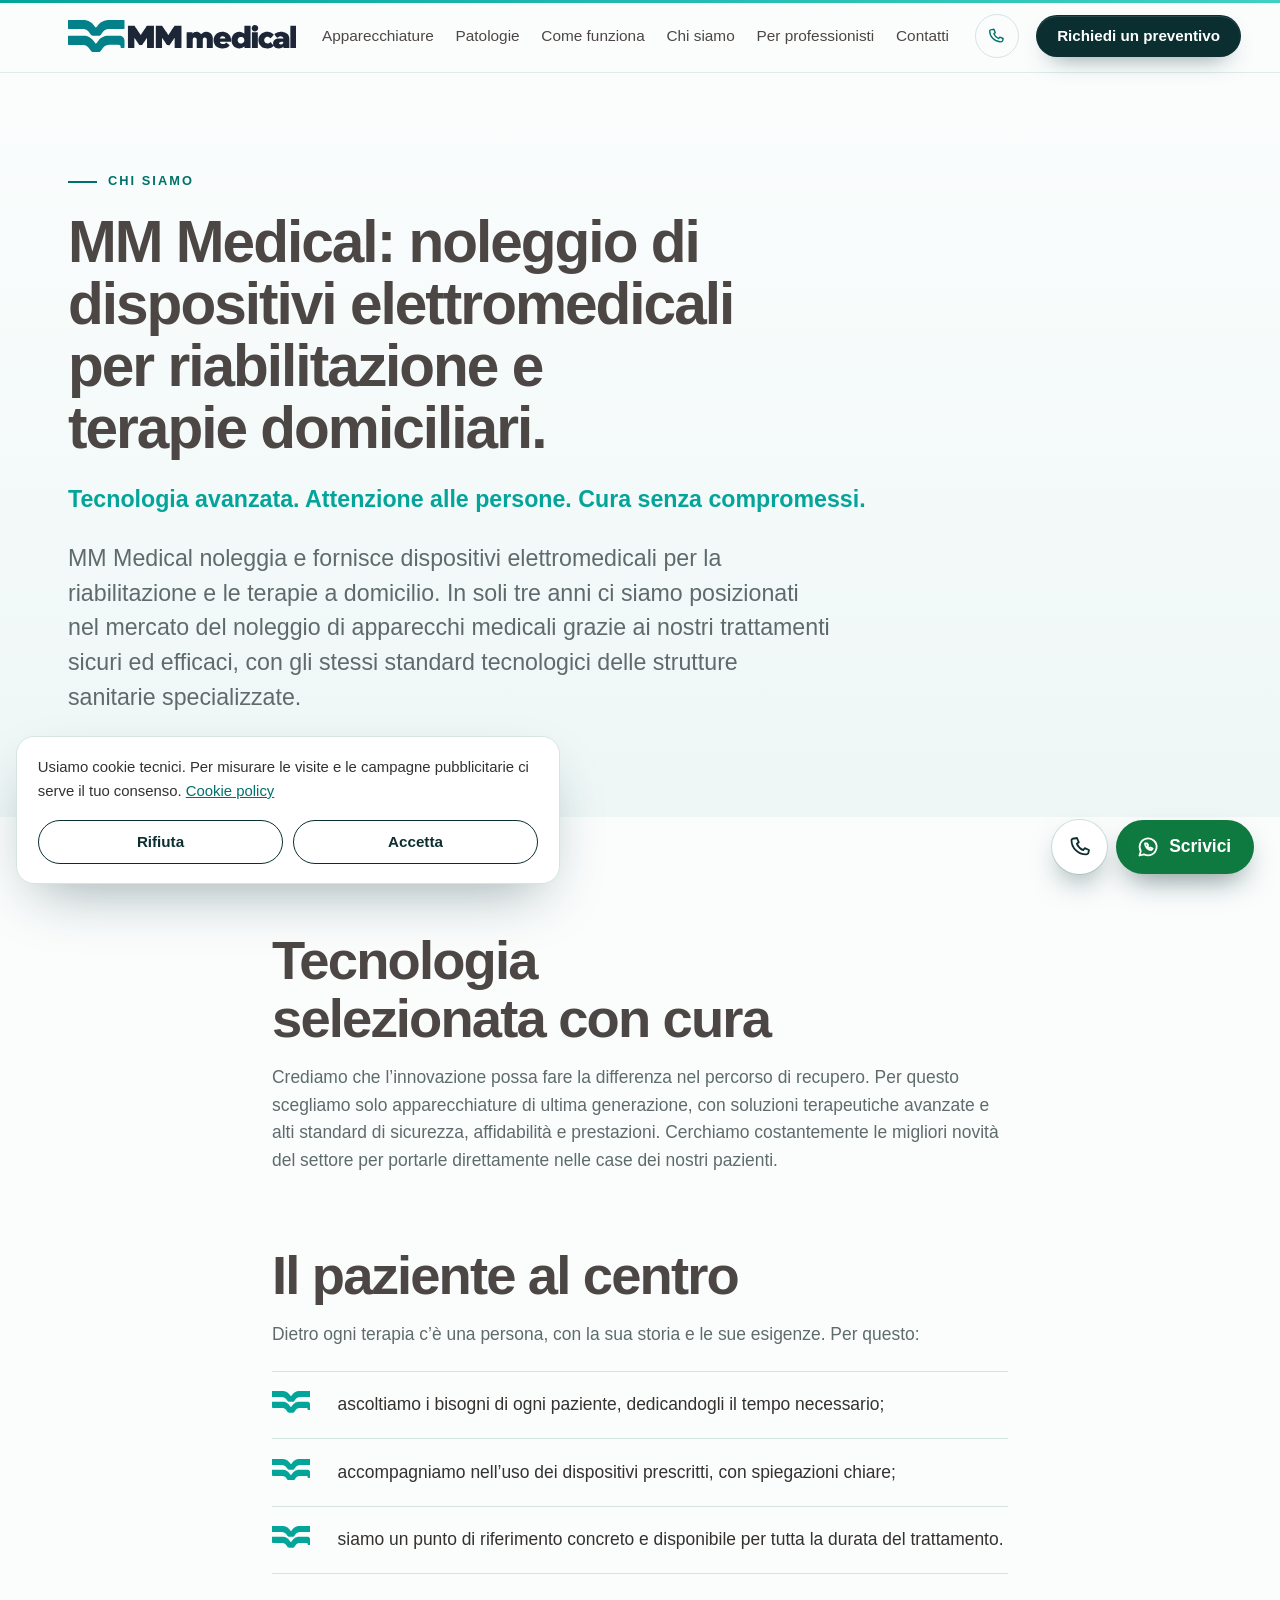
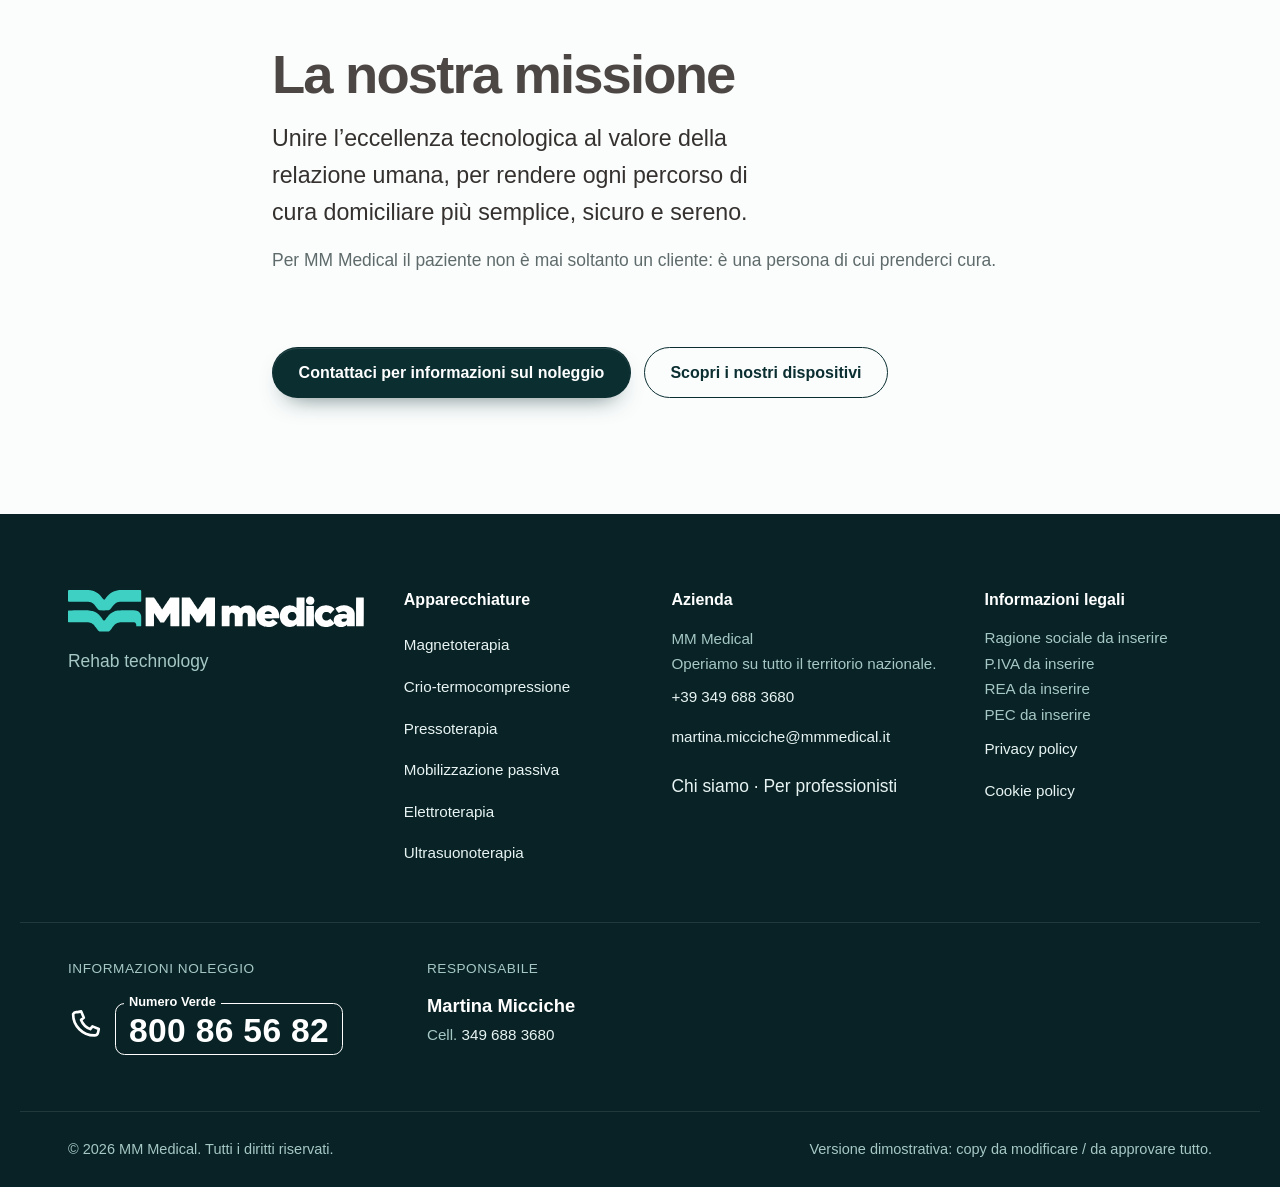
==== commit b83d0e12: "Demo update: LightFit Duo, Ultrasuonoterapia, rent/sale labels, patologie with body map, footer rent" ====
--- a/chi-siamo/index.html
+++ b/chi-siamo/index.html
@@ -18,5 +18,5 @@
           else if (!here && prev) name(photo(prev, true), prev);
         });
       })();
-    </script><link rel="alternate" hreflang="it" href="https://www.mmmedical.it/chi-siamo/"><link rel="alternate" hreflang="x-default" href="https://www.mmmedical.it/chi-siamo/"><meta property="og:type" content="website"><meta property="og:locale" content="it_IT"><meta property="og:site_name" content="MM Medical"><meta property="og:title" content="Chi siamo | MM Medical"><meta property="og:description" content="MM Medical noleggia dispositivi elettromedicali per la riabilitazione e le terapie a domicilio. Tecnologia avanzata, attenzione alle persone, cura senza compromessi."><meta property="og:url" content="https://www.mmmedical.it/chi-siamo/"><meta property="og:image" content="https://www.mmmedical.it/og.jpg"><meta property="og:image:width" content="1200"><meta property="og:image:height" content="630"><meta property="og:image:alt" content="MM Medical: noleggio di apparecchiature per la riabilitazione"><meta name="twitter:card" content="summary_large_image"><meta name="twitter:image" content="https://www.mmmedical.it/og.jpg"><script type="application/ld+json">{"@context":"https://schema.org","@type":"LocalBusiness","name":"MM Medical","url":"https://www.mmmedical.it","telephone":"+39 349 688 3680","email":"martina.micciche@mmmedical.it","description":"MM Medical noleggia dispositivi elettromedicali per la riabilitazione e le terapie a domicilio. Tecnologia avanzata, attenzione alle persone, cura senza compromessi.","areaServed":{"@type":"Country","name":"Italia"}}</script><link rel="stylesheet" href="/_astro/Base.BCldvLUt.css"><style>.hero[data-astro-cid-tkrz6np5]{background:linear-gradient(180deg, var(--paper), var(--mint));padding-block:clamp(3.5rem,8vw,7rem)}.hero[data-astro-cid-tkrz6np5] .wrap[data-astro-cid-tkrz6np5]{justify-items:start;gap:1.4rem;display:grid}h1[data-astro-cid-tkrz6np5]{overflow-wrap:break-word;max-width:22ch;font-size:clamp(1.9rem,1.1rem + 3.2vw,4.2rem)}.tagline[data-astro-cid-tkrz6np5]{font-family:var(--font-display,inherit);color:var(--teal);font-weight:600;font-size:var(--step-1,1.25rem)}.hero[data-astro-cid-tkrz6np5] .lead[data-astro-cid-tkrz6np5]{max-width:60ch}.blocks[data-astro-cid-tkrz6np5]{gap:clamp(2.5rem,6vw,4.5rem);max-width:52rem;display:grid}.block[data-astro-cid-tkrz6np5]{gap:1rem;display:grid}.block[data-astro-cid-tkrz6np5] p[data-astro-cid-tkrz6np5]{color:var(--muted)}.points[data-astro-cid-tkrz6np5]{margin:.4rem 0 0;padding:0;list-style:none;display:grid}.points[data-astro-cid-tkrz6np5] li[data-astro-cid-tkrz6np5]{border-top:1px solid var(--line);grid-template-columns:3rem 1fr;align-items:start;gap:1.1rem;padding-block:1.2rem;display:grid}.points[data-astro-cid-tkrz6np5] li[data-astro-cid-tkrz6np5]:last-child{border-bottom:1px solid var(--line)}.points[data-astro-cid-tkrz6np5] .bullet{width:2.4rem;color:var(--teal)}.points[data-astro-cid-tkrz6np5] span[data-astro-cid-tkrz6np5]{color:var(--text)}.mission[data-astro-cid-tkrz6np5] .big[data-astro-cid-tkrz6np5]{color:var(--text);font-size:var(--step-1,1.25rem);max-width:38ch;font-weight:500}.ctas[data-astro-cid-tkrz6np5]{flex-wrap:wrap;gap:.8rem;display:flex}
-</style></head><body><a class="skip" href="#main">Vai al contenuto</a><header class="site-header" data-astro-cid-nen7h5rs><div class="wrap bar" data-astro-cid-nen7h5rs><a class="brand" href="/" aria-label="MM Medical, home" data-astro-cid-nen7h5rs><svg class="logo" viewBox="99.5 168.3 1407.2 197.2" role="img" aria-label="MM Medical" xmlns="http://www.w3.org/2000/svg"><path fill="var(--logo-mark, #02818B)" fill-rule="evenodd" d="M 103 168.5 c -1.67 0.67 -2.67 1.33 -3.17 2.67 -0.33 0.67 -0.33 1 -0.33 24.5 0 15.67 0 24 0.17 24.33 0.5 1.5 2 3 3.67 3.5 0.33 0.17 13.83 0.17 45.5 0.33 26.67 -0 45.83 -0 47 0.17 3.33 0.17 9 1.5 12.5 2.83 3.83 1.33 9.83 5.33 14.17 9.33 3 2.67 3.67 3.33 6.83 7.33 1.5 2 3 3.83 3.33 4.17 1 1.33 5.67 7.67 7.17 10 0.83 1.17 3.33 3.67 4.67 4.67 1.33 0.83 3.17 1.83 4.83 2.17 l 1.33 0.33 20.17 0.17 c 11.67 -0 20.67 -0 21.17 -0.17 4.17 -0.83 7.67 -3 10 -6.33 0.5 -0.67 1.17 -1.67 1.5 -2.17 0.33 -0.33 1.67 -2 2.83 -3.67 1.17 -1.67 2.5 -3.5 3 -4.17 0.67 -0.67 1.67 -2 2.33 -2.83 2.5 -3.33 7.5 -9 10 -11.17 3.17 -2.83 8.17 -5.83 12.5 -7.67 3.33 -1.33 8.67 -2.5 12.67 -2.83 1.5 -0.17 17.5 -0.17 49.67 -0.17 l 47.5 -0.17 0.83 -0.33 c 1.33 -0.67 1.83 -1.17 2.5 -2.33 l 0.5 -1 0 -23.17 c 0 -12.67 -0.17 -23.67 -0.17 -24.33 -0.17 -1.83 -0.67 -2.67 -2.17 -3.5 l -1 -0.67 -48 -0 c -29.33 -0 -49.17 -0 -51.17 0.17 -5.67 0.33 -10.67 1 -17 2.67 -6.5 1.5 -9.5 2.67 -16.5 6 -5.5 2.67 -12.67 7.5 -16.17 10.83 -0.33 0.5 -1.83 1.83 -3.33 3.33 -1.5 1.33 -3.5 3.33 -4.33 4.5 -2.83 3.17 -8.5 10.5 -11.33 14.67 -1.67 2.67 -3 3.33 -5.67 3.33 -2.17 -0 -3.33 -0.83 -5.33 -3.67 -3.33 -4.67 -3.67 -5.17 -6.83 -9 -1.33 -1.67 -2.67 -3.33 -3 -3.67 -2.5 -3.33 -7.83 -8.67 -11.5 -11.5 -0.33 -0.17 -1.17 -0.83 -1.83 -1.33 -0.67 -0.5 -2 -1.5 -2.83 -2 -0.83 -0.67 -2.17 -1.5 -3 -2.17 -1.67 -1 -4.5 -2.67 -6.33 -3.5 -0.67 -0.33 -2.5 -1.17 -3.83 -1.83 -3.33 -1.5 -6.83 -2.67 -10.33 -3.67 -0.83 -0.17 -2.17 -0.5 -3 -0.67 -1 -0.33 -2.33 -0.67 -3.17 -0.83 -0.83 -0.17 -2 -0.33 -2.33 -0.5 -0.33 -0 -2.5 -0.33 -4.67 -0.67 l -3.83 -0.5 -47.83 -0 c -38.83 -0 -47.83 -0 -48.33 0.17z M 117.17 265 l -14.5 -0 -0.83 0.67 c -0.5 0.33 -1.17 1 -1.33 1.33 -1 1.17 -1 -0.5 -1 26.17 0 27.67 -0.17 25.83 1.33 27.17 1.33 1.33 -3.33 1.17 47.33 1.33 32 -0 45.5 -0 46.83 0.17 3 0.33 8 1.33 10.67 2.33 2.5 0.83 6.67 2.83 7.83 3.67 2 1.5 3.83 2.67 5 3.5 3.5 2.5 4.83 3.67 7.67 7.33 1.17 1.5 3.67 4.5 5.17 6.33 1.67 2.17 4.5 6 5.67 8.17 0.5 0.83 1.5 2.17 2.33 3.17 0.67 1 1.67 2.33 2.17 3 1.5 2.33 3 3.5 5.83 5 2.33 1.17 1.83 1.17 22.67 1.17 19.67 -0 22.5 -0.17 24.17 -0.67 2.33 -0.67 5.67 -3.17 6.83 -5 1.17 -1.67 2.83 -4.17 4.33 -6.33 1.17 -1.5 2.5 -3.33 3 -4.17 2.83 -3.83 3.33 -4.67 4.5 -6.33 0.83 -1 2 -2.33 2.5 -3.17 0.67 -0.83 1.5 -1.83 1.83 -2.17 1.83 -2.5 5.67 -6 8.5 -7.83 0.83 -0.5 1.67 -1 1.83 -1.17 0.17 -0.17 0.83 -0.5 1.5 -0.83 0.5 -0.33 1.17 -0.67 1.67 -1 3.33 -2.33 11.17 -4.5 17.5 -5 4.33 -0.33 60.83 -0.33 64.83 -0 3.5 0.33 4.67 0.67 7 2.67 1.83 1.67 2.83 3.17 3.33 4.67 0.67 1.83 0.83 3 0.83 7 0 3.17 0 3.5 0.33 3.83 l 0.33 0.33 10.67 0.17 c 11.5 -0 11.67 -0 12.17 -0.83 0.17 -0.5 0.33 -42.33 0 -45.67 -0.33 -5 -1 -7.67 -3.17 -11.83 -3.83 -7.67 -8.5 -11.83 -18 -15.5 -2 -0.83 -5.33 -1.5 -9 -1.67 -3.17 -0.17 -60.83 -0.17 -70.17 -0 -3.83 -0 -7.33 0.17 -7.67 0.33 -0.5 -0 -2 0.33 -3.5 0.5 -1.33 0.17 -3.33 0.5 -4.17 0.83 -0.83 0.17 -2 0.5 -2.33 0.5 -2 0.33 -9 2.67 -12 4 -6 2.83 -7.33 3.5 -10 5.33 -4.5 2.83 -5.5 3.67 -10.33 7.83 -3.33 2.83 -3.67 3.17 -7.67 8 -0.83 1 -2.17 2.67 -3.17 4 -1 1.17 -2.5 3 -3.33 4.17 -0.67 1.17 -1.83 2.67 -2.17 3.17 -0.5 0.67 -1.67 2.33 -2.67 3.5 -3.67 5.33 -4.33 6 -7.33 6 -1.5 -0 -2.5 -0.33 -3.33 -1.17 -1.33 -1.33 -4.5 -5.83 -7.83 -10.67 -1.17 -1.83 -2.33 -3.5 -3.5 -4.67 -1.67 -1.83 -4.67 -5.33 -7.17 -8.17 -1 -1.5 -1.67 -2 -3.5 -3.67 -0.83 -0.67 -2 -1.67 -2.67 -2.33 -3.33 -2.83 -9.67 -7.33 -12 -8.33 -0.33 -0.17 -1.17 -0.5 -1.83 -1 -1.5 -0.83 -5.17 -2.5 -7 -3.17 -0.83 -0.33 -2.17 -0.83 -2.83 -1.17 -0.83 -0.33 -2.17 -0.67 -3 -0.83 -0.83 -0.17 -2 -0.5 -2.67 -0.67 -4.67 -1.33 -10.17 -2.17 -15.33 -2.33 -3.5 -0.17 -53.17 -0.17 -81.17 -0z"></path><path fill="var(--logo-word, #1D2637)" fill-rule="evenodd" d="M 1249 199.17 c -3.5 0.33 -8.17 2.5 -10.5 4.67 -1.5 1.33 -4 4.5 -4.67 5.83 -2 4 -2.67 8.83 -1.83 14 0.83 4.17 3.5 8.33 7.17 11.17 3.83 2.83 7 3.67 12.5 3.67 7.17 -0 12.67 -2.67 16.33 -8 1.5 -2.5 2.83 -5.67 3.17 -7.83 0.17 -0.5 0.17 -1.67 0.33 -2.33 0.83 -6 -3 -14.33 -8.17 -17.67 -4.33 -2.67 -9.5 -4 -14.33 -3.5z M 469.33 204.33 l -0.5 0.5 0 67.5 0.17 67.33 0.33 0.33 c 0.17 0.17 0.83 0.33 2.67 0.33 2.83 0.17 35.5 0.17 35.83 -0 0.83 -0.17 0.83 0.83 0.83 -30.83 0 -28.17 0 -30 0.33 -30.33 0.33 -0.5 0.67 -0.33 1.5 1.17 0.33 0.67 1.33 2 2.17 3.33 2.17 2.67 2.67 3.5 5.33 7.33 1 1.67 2.17 3.5 2.5 4 2 3.17 5.5 8.33 6.83 10.17 0.83 1.33 1.83 2.83 2.5 3.5 0.5 0.83 2.67 4 4.67 7 2.17 3.17 4 6 4.33 6.33 0.33 0.33 1 0.67 1.67 0.83 0.83 0.33 1.17 0.33 7.33 0.33 5.67 -0 6.5 -0 7.17 -0.33 0.67 -0.33 2 -1.67 3 -3.17 0.5 -0.5 1.67 -2.5 3 -4.17 1.17 -1.83 2.67 -4 3.33 -5 1.67 -2.5 3.5 -5.17 4.17 -6.33 0.83 -1.33 4.5 -6.67 5.83 -8.67 0.67 -0.83 1.5 -2 1.83 -2.67 0.83 -1 3.17 -4.67 4.83 -7.33 1.83 -2.67 4.33 -6.33 4.67 -6.5 0.83 -0.5 0.83 -1.83 0.83 30.33 0.17 21.5 0.17 30.17 0.33 30.5 0.17 0.17 0.33 0.33 0.67 0.5 0.17 -0 9.5 -0 20.67 -0 l 20.17 -0 0.33 -0.33 0.5 -0.33 0 -67.5 0 -67.33 -0.5 -0.5 -0.5 -0.33 -20.83 -0 c -14.33 -0 -21 -0 -21.33 0.17 -0.83 0.33 -1.67 1.67 -7.17 9.67 -1.5 2.17 -3.83 5.67 -5.33 7.67 -1.33 2.17 -2.67 4.17 -3 4.5 -0.67 1.17 -2.33 3.67 -2.83 4.67 -0.33 0.5 -0.83 1.33 -1.33 1.83 -5.17 7.5 -8 12 -9.83 14.83 -1 1.5 -2.5 4 -3.5 5.33 -1 1.5 -2.33 3.67 -3 4.67 -1.5 2.33 -2 2.83 -2.5 2.83 -0.33 -0 -2 -2.33 -4.17 -5.83 -0.33 -0.67 -1.5 -2.33 -2.5 -3.67 -1 -1.33 -2.33 -3.5 -3.33 -4.83 -0.83 -1.33 -2.5 -3.83 -3.67 -5.67 -1.17 -1.67 -2.67 -4 -3.5 -5.17 -5.83 -8.67 -9.5 -14.17 -12.67 -18.83 -1 -1.5 -2.67 -3.83 -3.67 -5.33 -3.67 -5.33 -4.33 -6.17 -4.83 -6.5 l -0.5 -0.33 -19.5 -0 -19.5 -0 -0.33 0.33z M 1187.33 204.17 c -0.33 0.17 -0.5 0.33 -0.5 0.5 -0.17 -0 -0.17 11 -0.33 24.17 0 17.83 -0.17 24.17 -0.17 24.17 -0.5 0.33 -0.67 0.17 -1.83 -0.83 -1.5 -1.33 -4 -3.33 -5.5 -4 -0.5 -0.33 -1.67 -1 -2.33 -1.33 -2 -1.33 -5.83 -3 -7.67 -3.67 -2.17 -0.67 -8 -1.83 -10.33 -2 -3.17 -0.33 -6.5 -0 -10.5 0.67 -6.33 1 -7.67 1.33 -12.83 3.67 -2 1 -7.17 4 -8.33 4.83 -4.17 3.33 -7.5 6.83 -11.17 11.5 -2.5 3.33 -6 11.5 -7.33 17.5 -2.5 10.33 -2.17 19.33 1.33 31.67 0.33 1.33 1.83 4.5 3.33 7.67 0.83 1.67 1.33 2.33 4 6.17 4.5 6.33 11.5 11.83 19 15 7.17 3 12.33 4 20.33 3.83 8.83 -0.33 15.33 -2.33 22.5 -7 1.17 -0.83 4.67 -3.67 5.83 -4.67 1.83 -1.83 2 -1.5 2.5 5 0.17 2.83 0.33 3.33 1 3.67 0.17 0.17 4.83 0.17 17.83 0.17 l 17.67 -0 0.33 -0.33 0.5 -0.5 0 -67.5 0 -67.5 -0.33 -0.5 -0.5 -0.33 -17.67 -0 c -9.83 -0 -17.83 -0 -18 -0 -0.33 -0.17 -0.67 -0 -0.83 -0z m -17.17 68.83 c 1.33 0.17 2.83 0.5 3.33 0.67 0.5 0.33 1.17 0.5 1.5 0.5 0.83 0.17 3.67 2.5 5.33 4.17 5.17 5.17 7.17 12.83 5 20.17 -1.17 3.33 -2 5.17 -3.83 7.17 -2.17 2.33 -4.33 3.83 -7.83 5.67 -4.67 2.17 -11 2.17 -16.33 -0.17 -2 -0.83 -5 -2.83 -6.5 -4.5 -2.5 -2.67 -3.83 -5 -5.17 -9.83 l -0.5 -1.83 0 -3.33 0.17 -3.5 0.67 -1.67 c 0.33 -1 1 -2.33 1.33 -3 0.5 -0.67 1.17 -1.83 1.5 -2.5 1.17 -2.17 4.5 -5.17 7 -6.5 3.67 -1.83 9.5 -2.5 14.33 -1.5z M 641 204.5 l -0.33 0.33 -0.17 67.33 0 67.33 0.5 0.5 0.33 0.33 9.5 -0 c 5.17 -0 13.5 -0 18.5 0.17 8.67 -0 9 -0 9.33 -0.33 l 0.33 -0.33 0 -29 c 0.17 -15.83 0.17 -29.5 0.33 -30.17 0.17 -2.33 0.5 -2 3.33 2.33 3 4.17 4 5.83 5.5 7.83 0.83 1 2.5 3.67 4 5.67 1.33 2 3 4.5 3.67 5.5 0.67 1 1.83 2.5 2.33 3.33 0.67 1 1.33 2.17 1.67 2.5 0.33 0.5 2.33 3.5 4.33 6.5 4.67 6.83 5.17 7.5 6.17 8.17 1 0.67 1.5 0.67 8.17 0.67 6.5 -0.17 6.5 -0.17 8.17 -1.5 1.17 -1.17 6.17 -8.17 7 -10 0.33 -0.33 1.17 -1.67 2 -3 0.83 -1.17 2.17 -3.17 3.17 -4.5 0.83 -1.33 2.17 -3.17 2.67 -4.17 1.67 -2.17 4.5 -6.33 5.5 -8.17 2.17 -3.5 2.5 -4 3.33 -5.17 0.5 -0.5 1.17 -1.5 1.5 -2 0.5 -0.5 1.5 -2 2.33 -3.17 1.67 -2.5 2.17 -2.83 2.5 -2.17 0.17 0.5 0.33 15.17 0.17 44.83 0 10.5 0 15.5 0.17 15.67 0.17 0.17 0.5 0.33 0.83 0.5 0.67 0.17 40 0.17 40.33 -0 0.83 -0.17 0.83 3.67 0.83 -67.83 0 -48.5 0 -67.17 -0.17 -67.5 -0.17 -0.33 -0.33 -0.5 -0.5 -0.67 -0.33 -0.17 -37.5 -0.17 -40.17 -0 -2.17 0.17 -2.67 0.33 -3.83 2.17 -2.17 3.5 -3.67 5.67 -4.67 7.17 -1.17 1.33 -2.67 3.5 -4.17 6.17 -0.33 0.67 -1.33 2.17 -2.17 3.17 -1.83 2.67 -4.5 6.67 -6.67 9.83 -0.83 1.33 -1.83 3 -2.33 3.5 -0.33 0.67 -1.5 2.33 -2.33 3.67 -1.67 2.5 -2.67 3.83 -6 8.67 -1.17 1.67 -2.67 4 -3.5 5.17 -4 6.33 -4.33 6.83 -5.17 6.33 0 -0.17 -0.67 -0.83 -1.17 -1.67 -0.5 -0.83 -1.17 -2.17 -1.67 -2.83 -1.5 -2.33 -5.33 -7.83 -8.5 -12.83 -1.83 -2.5 -4 -5.67 -5 -7.17 -1.67 -2.5 -2.5 -3.67 -4 -6.33 -0.5 -0.67 -1.33 -2 -2 -2.83 -0.67 -0.83 -1.5 -2 -2 -2.5 -1.83 -2.67 -5 -7.33 -7.83 -11.5 -3 -4.83 -4.67 -7 -5.33 -7.5 -0.67 -0.67 -3.67 -0.83 -21.67 -0.83 -16.33 -0 -16.83 -0 -17.17 0.33z M 1470.17 204.67 c -0.17 0.33 -0.33 3.67 -0.33 67.5 0 36.83 0 67.33 0.17 67.67 0 0.33 0.17 0.5 0.33 0.67 0.33 0.17 5.17 0.17 17.67 0.17 17.33 -0 17.33 -0 17.83 -0.33 0.17 -0.17 0.5 -0.5 0.5 -0.67 0.17 -0.33 0.17 -24.33 0.17 -53.5 0 -29.17 0 -55.83 0 -59.33 0.17 -3.5 0.17 -9.67 0 -14 l 0 -7.67 -0.5 -0.5 -0.5 -0.5 -17.5 -0 -17.5 -0 -0.33 0.5z M 1045.83 241.17 c -0.33 -0 -1.5 0.17 -2.67 0.33 -1.33 0.17 -2.67 0.33 -3.17 0.5 -1.17 -0 -6.33 1.33 -8 1.83 -10 3.33 -18.17 9 -24.5 17 -3.67 4.5 -7 10.67 -8.5 16.17 -0.33 1 -0.67 2.17 -0.83 2.83 -0.33 1.33 -1.17 5.17 -1.33 7 -0.5 4.17 0 14 0.67 17 0.17 0.33 0.33 1.17 0.5 1.67 0 0.67 0.5 2 0.83 3.17 0.5 1.17 1 2.67 1.17 3.17 1 3 3.17 7 6.33 11.33 3.83 5.33 5.17 6.67 10.17 10.5 4 2.83 6.5 4.33 11 6 7.83 3.33 14.33 4.5 24.5 4.33 7.83 -0 12.67 -0.67 20.33 -2.83 2.33 -0.67 6.83 -2.67 9.33 -4 1.33 -0.83 6 -3.83 7.17 -4.83 2.67 -2.17 7.5 -7.17 7.5 -7.67 0 -0.5 -1.33 -1.83 -4.67 -4.33 -1.5 -1.17 -3 -2.33 -3.33 -2.67 -0.5 -0.33 -1.17 -1 -1.67 -1.33 -0.67 -0.33 -1.5 -1 -2.17 -1.5 -6.33 -4.83 -9.83 -7.5 -10.5 -7.5 -0.17 -0 -1.17 0.83 -2.67 2.33 -4.33 4.17 -7 5.67 -12.5 6.5 -4 0.67 -8 0.33 -11.83 -0.67 -4.67 -1.33 -9.67 -5.67 -11.17 -9.5 -0.17 -0.67 -0.5 -1.33 -0.5 -1.5 -0.33 -0.67 0.17 -1.17 0.83 -1.33 0.33 -0.17 14.17 -0.17 30.83 -0.17 32.5 -0 35.83 -0 36.17 -0.17 0.5 -0.17 0.67 -1 1 -4.17 0.67 -6.33 0 -15.83 -1.67 -20.83 -0.17 -0.83 -0.83 -2.5 -1.17 -3.67 -1 -3.17 -1.67 -4.67 -3.67 -8.33 -1.5 -2.5 -2.67 -4.17 -4.17 -6 -0.83 -0.83 -1.83 -2.17 -2.5 -2.83 -2.83 -3.5 -7.67 -7 -14 -10.17 -4.17 -2.17 -10.83 -4.33 -15.17 -5 -1 -0 -2.33 -0.33 -3 -0.5 -1 -0.17 -11.33 -0.5 -13 -0.17z m 8.5 27.67 c 4.67 0.67 8.5 2.5 10.83 4.83 1.33 1.5 2.17 2.67 3.17 5.33 1 2.33 0.83 2.83 -0.5 3.17 -1.17 0.17 -31.5 0.17 -32 -0.17 -0.5 -0.33 -0.5 -0.67 0 -2.33 0.67 -2.17 1.83 -4.33 3.33 -5.67 2.83 -2.83 6.5 -4.67 10.33 -5.17 2.33 -0.33 2.5 -0.33 4.83 -0z M 1322 241.17 c -2 0.17 -5.5 0.67 -8.67 1.5 -1 0.17 -2.33 0.5 -2.67 0.5 -2.5 0.5 -5.83 1.83 -9.5 3.67 -4.33 2.17 -7.17 3.83 -8.5 5.17 -0.67 0.67 -2 1.67 -2.83 2.33 -2 1.67 -3.83 3.67 -7.5 8 -1 1.33 -2.5 3.83 -4 6.83 -0.5 1.33 -1.17 2.5 -1.17 2.5 -0.5 0.67 -2.5 6.33 -2.83 8.17 -1.17 6.17 -1.5 9 -1.5 13 0.17 7.83 1.67 14.33 4.67 21.17 1.17 2.67 1.33 3.17 2.5 5 3.83 6.17 8.5 11.33 14 15.17 3.33 2.17 4 2.67 10.67 5.83 2.5 1.17 6 2.17 11 3 7.5 1.33 18.67 1.17 24 -0.5 0.67 -0.17 2.33 -0.67 3.83 -1 3.17 -0.83 4.67 -1.33 7.83 -2.83 6 -3 10.83 -6.5 14.33 -10.5 0.67 -1 1 -0.83 2.17 0.83 1.33 2 3 3.83 5.17 5.83 2.33 2.17 3 2.67 5.5 4 2.67 1.5 3.17 1.83 5 2.33 5.5 2 8.67 2.5 15.33 2.5 5.83 -0 9.67 -0.67 14.83 -2.33 0.83 -0.33 1.5 -0.5 1.67 -0.5 0.33 -0 3.83 -1.83 5 -2.67 1.33 -0.83 2.33 -1.67 4.33 -3.5 1.33 -1.17 1.5 -1.33 2 -1 0.33 0.17 0.5 1.83 0.5 4.33 0 2 0.17 2.5 1 2.67 0.5 0.17 34.5 0.17 35 -0.17 0.5 -0 0.67 -0.83 0.5 -1.83 0 -0.33 0 -13.67 0 -29.33 l -0.17 -28.67 -0.33 -2.5 c -0.33 -1.5 -0.67 -3.17 -0.83 -3.83 -0.67 -2.33 -1.33 -5 -1.33 -5.17 0 -0.17 -0.33 -0.83 -0.67 -1.5 -0.33 -0.83 -0.67 -1.83 -0.83 -2.17 -1.17 -2.33 -3.17 -6 -4.33 -7.67 -1 -1.17 -3 -3.17 -4.83 -4.67 -5 -4.17 -10.17 -6.83 -17.67 -9.5 -1.5 -0.5 -6.5 -1.5 -8.67 -1.83 -0.83 -0.17 -2.33 -0.33 -3.17 -0.5 -3.83 -0.5 -13 -0.33 -17 0.17 -0.83 0.17 -1.83 0.33 -2.5 0.5 -1 -0 -3.67 0.67 -6.33 1.33 -0.67 0.17 -1.67 0.5 -2.33 0.67 -0.5 -0 -1.5 0.33 -2.17 0.67 -0.67 0.33 -1.33 0.5 -1.5 0.5 -0.33 -0 -4.67 2 -7.67 3.67 -3.17 1.5 -6.83 4 -9 6 -1.33 1.33 -1.33 1.17 2.17 6.17 0.67 1.17 1.67 2.33 2 2.83 1.5 2.17 4.67 6.33 7.17 9.33 0.67 0.83 1.5 1.83 1.83 2.17 1 1.5 2.17 2.5 2.83 2.5 0.5 -0 1.83 -0.83 3.33 -2.33 2.67 -2.33 7 -4.5 11.67 -5.67 2.17 -0.5 2.5 -0.5 5.5 -0.67 2.67 -0 3.67 -0 4.83 0.17 4.83 1 7.67 2.33 10.33 5.33 1 1 1.83 3 2 5.17 0.67 3.67 0.5 4 -1.67 3.67 -0.83 -0 -3.33 -0.33 -5.67 -0.5 -2.33 -0.17 -5.33 -0.5 -6.5 -0.67 -5.83 -0.5 -16.67 -0.33 -21 0.33 -1.33 0.33 -2.83 0.67 -3.33 0.83 -0.5 0.17 -1.67 0.5 -2.33 0.67 -3 1 -4.83 1.67 -7.33 3.17 -4.5 2.33 -8.83 6.67 -11 10.33 -3 5.5 -3.83 8.83 -3.67 15 0 4.33 0.33 6.67 1.17 9.17 0.83 2.67 0.33 2.67 -2 -0.17 -0.83 -0.67 -1.5 -1.67 -1.83 -1.83 -0.5 -0.5 -1.5 -1.67 -3.17 -3.83 -4.83 -6 -10.17 -11.67 -10.83 -11.67 -0.33 -0 -0.83 0.5 -1.67 1.33 -0.67 0.67 -2 1.83 -2.83 2.33 -0.83 0.5 -1.83 1.33 -2.17 1.67 -1.67 1.17 -4.17 2.33 -6.33 3 -2 0.33 -2.33 0.33 -5 0.33 -4.33 -0 -7.17 -0.67 -10.17 -2.5 -5 -2.83 -7.17 -5.5 -9 -11.17 -1.33 -4.33 -1.33 -9.33 0.17 -14 1.5 -4.5 5.17 -9.17 9.17 -11.17 5.5 -2.83 13.5 -2.83 19.17 0.17 2.5 1.17 4 2.33 6.5 4.83 1.17 1.17 2.17 2.17 2.33 2.17 0.33 -0 1.67 -1.33 4.17 -4 1.17 -1.33 3.17 -3.33 4.33 -4.67 1.17 -1.17 2.67 -2.5 3.33 -3.17 1.17 -1.17 3.17 -3.5 5.33 -6.17 0.67 -0.67 1.67 -1.83 2.17 -2.33 0.83 -0.67 1.17 -1.17 1.17 -1.33 0 -0.67 -0.83 -1.83 -2.67 -3.67 -3.5 -3.5 -6.33 -5.5 -10.83 -8 -0.33 -0.33 -1.17 -0.67 -1.67 -1 -1.67 -1 -4.5 -2.17 -7 -3 -0.33 -0 -1 -0.33 -1.33 -0.5 -0.83 -0.33 -6.17 -1.5 -7.67 -1.67 -0.83 -0.17 -2.17 -0.33 -3.17 -0.5 -2.17 -0.17 -8.33 -0.33 -11.17 -0.17z m 103.83 62.17 c 0.5 0.5 0.5 1 0.33 3.17 -0.33 3.83 -1.17 5.67 -3.83 8.5 -2.17 2.5 -4.83 3.67 -8.67 4.17 -5.33 0.83 -8.83 -0.17 -11.17 -2.67 -2.17 -2.17 -2.67 -4.67 -1.67 -7.17 1.17 -3.67 4.67 -5.67 10.33 -6.17 3 -0.17 14.17 -0 14.67 0.17z M 886.5 241.67 c -1.17 0.17 -2.67 0.5 -3.33 0.67 -0.67 0.17 -1.83 0.5 -2.5 0.67 -1.83 0.5 -4.33 2 -8 4.5 -1 0.67 -2.83 2.33 -3.83 3.33 -0.67 0.83 -1.5 1 -1.5 0.33 -0.17 -0.67 -0.5 -4.5 -0.5 -5.67 0 -1.17 -0.17 -1.5 -1.17 -1.67 -0.83 -0.17 -33.33 -0.5 -34 -0.33 -0.33 0.17 -0.5 0.33 -0.67 0.67 -0.17 0.33 -0.17 12.5 -0.17 48.17 0 46.5 0.17 47.67 0.33 48 l 0.33 0.33 17.83 -0 c 10.33 -0 17.83 -0 18 -0.17 0.33 -0 0.5 -0.33 0.67 -0.5 0 -0.17 0.17 -11.67 0.17 -26.33 l 0.17 -26 0.33 -1.67 c 1.17 -4.67 3.5 -7.67 7.33 -9.33 4.33 -2 9.67 -0.83 13 2.67 1.67 1.67 2.5 3.67 3.17 6.67 l 0.5 2.33 0.17 25.83 c 0 24.5 0 25.83 0.33 26.17 l 0.33 0.33 18 0.17 18.17 -0 0.33 -0.5 c 0.33 -0.33 0.33 -0.33 0.33 -26.17 l 0 -25.67 0.5 -2.17 c 1 -5.67 4.67 -9.67 9.33 -10.33 4.17 -0.67 7.67 0.33 10.5 3 1.83 1.67 3.17 4.17 3.83 7.5 l 0.33 2 0 25.67 0 25.67 0.33 0.33 0.5 0.5 11.67 -0 c 17 0.33 24.17 0.17 24.67 -0.17 0.17 -0.33 0.17 -1.67 0.17 -29.83 0 -30.67 0 -31.5 -0.67 -35.67 -0.33 -2.17 -0.5 -2.5 -1.17 -5.33 -1.33 -4.83 -4.67 -11.67 -6.83 -14 -0.33 -0.33 -0.67 -0.83 -0.83 -1 -1 -1.5 -4.33 -4.33 -6.83 -6 -0.67 -0.33 -2 -1.33 -3 -2 -3.33 -2.17 -7.17 -3.67 -11.83 -4.5 -4.67 -0.83 -10.33 -1.33 -13 -0.83 -0.67 0.17 -2 0.33 -3.17 0.5 -2.17 0.17 -5.83 1 -7.33 1.67 -2.83 1 -6.67 3.17 -8.33 4.5 -0.5 0.33 -1.17 0.83 -1.67 1.33 -0.67 0.33 -2.33 1.83 -3.83 3.33 -1.67 1.67 -2.83 2.67 -3.17 2.67 -0.17 -0 -0.67 -0.33 -1.17 -1 -2.67 -3.33 -8.33 -7.83 -12 -9.67 -1.17 -0.5 -2.67 -1.17 -3.33 -1.33 -5.67 -1.83 -7 -2 -11.5 -2.17 -3.5 -0 -4.17 -0 -6 0.5z M 1233.33 243.83 c -0.33 0.17 -0.5 0.33 -0.5 0.5 0 0.17 0 21.67 0 48 0 46.17 0 47.67 0.33 48 0.17 0.33 1 0.33 17.83 0.33 l 17.5 -0 0.33 -0.33 0.5 -0.33 0 -21.5 c 0.17 -27.17 0.17 -27.33 0 -52.83 0 -20 -0.17 -21.17 -0.33 -21.5 -0.5 -0.33 -2.33 -0.5 -19.33 -0.5 -13.17 -0 -15.83 -0 -16.33 0.17z"></path></svg></a><nav class="nav" id="nav" aria-label="Principale" data-astro-cid-nen7h5rs><ul data-astro-cid-nen7h5rs><li data-astro-cid-nen7h5rs><a href="/#apparecchiature" data-astro-cid-nen7h5rs>Apparecchiature</a></li><li data-astro-cid-nen7h5rs><a href="/#come-funziona" data-astro-cid-nen7h5rs>Come funziona</a></li><li data-astro-cid-nen7h5rs><a href="/chi-siamo/" data-astro-cid-nen7h5rs>Chi siamo</a></li><li data-astro-cid-nen7h5rs><a href="/professionisti/" data-astro-cid-nen7h5rs>Per professionisti</a></li><li data-astro-cid-nen7h5rs><a href="/#contatti" data-astro-cid-nen7h5rs>Contatti</a></li><li class="call" data-astro-cid-nen7h5rs><a href="tel:+393496883680" data-astro-cid-nen7h5rs>Chiama +39 349 688 3680</a></li><li class="menu-cta" data-astro-cid-nen7h5rs><a class="btn btn-primary" href="/#contatti" data-astro-cid-nen7h5rs>Richiedi un preventivo</a></li></ul></nav><div class="actions" data-astro-cid-nen7h5rs><a class="phone" href="tel:+393496883680" aria-label="Chiama MM Medical +39 349 688 3680" data-astro-cid-nen7h5rs><svg class="i" viewBox="0 0 24 24" fill="none" stroke="currentColor" stroke-width="1.8" stroke-linecap="round" stroke-linejoin="round" aria-hidden="true"><path d="M6.6 3.5 9 3l1.8 4.3-1.9 1.5a11.5 11.5 0 0 0 6.3 6.3l1.5-1.9L21 15l-.5 2.4a2.5 2.5 0 0 1-2.5 2c-8 0-14.5-6.5-14.5-14.5a2.5 2.5 0 0 1 2.1-1.4z"></path></svg><span data-astro-cid-nen7h5rs>+39 349 688 3680</span></a><a class="btn btn-primary cta" href="/#contatti" data-astro-cid-nen7h5rs>Richiedi un preventivo</a><button class="burger" type="button" aria-expanded="false" aria-controls="nav" aria-label="Apri il menu" data-astro-cid-nen7h5rs><span data-astro-cid-nen7h5rs></span><span data-astro-cid-nen7h5rs></span></button></div></div></header><script type="module">var e=document.querySelector(`.burger`),t=document.getElementById(`nav`),n=()=>{t?.removeAttribute(`data-open`),e?.setAttribute(`aria-expanded`,`false`)};e?.addEventListener(`click`,()=>{let n=e.getAttribute(`aria-expanded`)!==`true`;e.setAttribute(`aria-expanded`,String(n)),n?t?.setAttribute(`data-open`,`true`):t?.removeAttribute(`data-open`)}),t?.querySelectorAll(`a`).forEach(e=>e.addEventListener(`click`,n)),document.addEventListener(`keydown`,e=>{e.key===`Escape`&&n()});</script><main id="main"><section class="hero" data-astro-cid-tkrz6np5><div class="wrap" data-astro-cid-tkrz6np5><p class="eyebrow" data-astro-cid-tkrz6np5>Chi siamo</p><h1 data-astro-cid-tkrz6np5>MM Medical: noleggio di dispositivi elettromedicali per riabilitazione e terapie domiciliari.</h1><p class="tagline" data-astro-cid-tkrz6np5>Tecnologia avanzata. Attenzione alle persone. Cura senza compromessi.</p><p class="lead" data-astro-cid-tkrz6np5>MM Medical noleggia e fornisce dispositivi elettromedicali per la riabilitazione e le terapie a domicilio. In soli tre anni ci siamo posizionati nel mercato del noleggio di apparecchi medicali grazie ai nostri trattamenti sicuri ed efficaci, con gli stessi standard tecnologici delle strutture sanitarie specializzate.</p></div></section><section class="section body" data-astro-cid-tkrz6np5><div class="wrap blocks" data-astro-cid-tkrz6np5><article class="block reveal" data-astro-cid-tkrz6np5><h2 data-astro-cid-tkrz6np5>Tecnologia selezionata con cura</h2><p data-astro-cid-tkrz6np5>Crediamo che l’innovazione possa fare la differenza nel percorso di recupero. Per questo scegliamo solo apparecchiature di ultima generazione, con soluzioni terapeutiche avanzate e alti standard di sicurezza, affidabilità e prestazioni. Cerchiamo costantemente le migliori novità del settore per portarle direttamente nelle case dei nostri pazienti.</p></article><article class="block reveal" data-astro-cid-tkrz6np5><h2 data-astro-cid-tkrz6np5>Il paziente al centro</h2><p data-astro-cid-tkrz6np5>Dietro ogni terapia c’è una persona, con la sua storia e le sue esigenze. Per questo:</p><ul class="points" data-astro-cid-tkrz6np5><li data-astro-cid-tkrz6np5><svg class="bullet" viewBox="99.5 168.3 348.4 197.2" aria-hidden="true" xmlns="http://www.w3.org/2000/svg"><path fill="currentColor" fill-rule="evenodd" d="M 103 168.5 c -1.67 0.67 -2.67 1.33 -3.17 2.67 -0.33 0.67 -0.33 1 -0.33 24.5 0 15.67 0 24 0.17 24.33 0.5 1.5 2 3 3.67 3.5 0.33 0.17 13.83 0.17 45.5 0.33 26.67 -0 45.83 -0 47 0.17 3.33 0.17 9 1.5 12.5 2.83 3.83 1.33 9.83 5.33 14.17 9.33 3 2.67 3.67 3.33 6.83 7.33 1.5 2 3 3.83 3.33 4.17 1 1.33 5.67 7.67 7.17 10 0.83 1.17 3.33 3.67 4.67 4.67 1.33 0.83 3.17 1.83 4.83 2.17 l 1.33 0.33 20.17 0.17 c 11.67 -0 20.67 -0 21.17 -0.17 4.17 -0.83 7.67 -3 10 -6.33 0.5 -0.67 1.17 -1.67 1.5 -2.17 0.33 -0.33 1.67 -2 2.83 -3.67 1.17 -1.67 2.5 -3.5 3 -4.17 0.67 -0.67 1.67 -2 2.33 -2.83 2.5 -3.33 7.5 -9 10 -11.17 3.17 -2.83 8.17 -5.83 12.5 -7.67 3.33 -1.33 8.67 -2.5 12.67 -2.83 1.5 -0.17 17.5 -0.17 49.67 -0.17 l 47.5 -0.17 0.83 -0.33 c 1.33 -0.67 1.83 -1.17 2.5 -2.33 l 0.5 -1 0 -23.17 c 0 -12.67 -0.17 -23.67 -0.17 -24.33 -0.17 -1.83 -0.67 -2.67 -2.17 -3.5 l -1 -0.67 -48 -0 c -29.33 -0 -49.17 -0 -51.17 0.17 -5.67 0.33 -10.67 1 -17 2.67 -6.5 1.5 -9.5 2.67 -16.5 6 -5.5 2.67 -12.67 7.5 -16.17 10.83 -0.33 0.5 -1.83 1.83 -3.33 3.33 -1.5 1.33 -3.5 3.33 -4.33 4.5 -2.83 3.17 -8.5 10.5 -11.33 14.67 -1.67 2.67 -3 3.33 -5.67 3.33 -2.17 -0 -3.33 -0.83 -5.33 -3.67 -3.33 -4.67 -3.67 -5.17 -6.83 -9 -1.33 -1.67 -2.67 -3.33 -3 -3.67 -2.5 -3.33 -7.83 -8.67 -11.5 -11.5 -0.33 -0.17 -1.17 -0.83 -1.83 -1.33 -0.67 -0.5 -2 -1.5 -2.83 -2 -0.83 -0.67 -2.17 -1.5 -3 -2.17 -1.67 -1 -4.5 -2.67 -6.33 -3.5 -0.67 -0.33 -2.5 -1.17 -3.83 -1.83 -3.33 -1.5 -6.83 -2.67 -10.33 -3.67 -0.83 -0.17 -2.17 -0.5 -3 -0.67 -1 -0.33 -2.33 -0.67 -3.17 -0.83 -0.83 -0.17 -2 -0.33 -2.33 -0.5 -0.33 -0 -2.5 -0.33 -4.67 -0.67 l -3.83 -0.5 -47.83 -0 c -38.83 -0 -47.83 -0 -48.33 0.17z M 117.17 265 l -14.5 -0 -0.83 0.67 c -0.5 0.33 -1.17 1 -1.33 1.33 -1 1.17 -1 -0.5 -1 26.17 0 27.67 -0.17 25.83 1.33 27.17 1.33 1.33 -3.33 1.17 47.33 1.33 32 -0 45.5 -0 46.83 0.17 3 0.33 8 1.33 10.67 2.33 2.5 0.83 6.67 2.83 7.83 3.67 2 1.5 3.83 2.67 5 3.5 3.5 2.5 4.83 3.67 7.67 7.33 1.17 1.5 3.67 4.5 5.17 6.33 1.67 2.17 4.5 6 5.67 8.17 0.5 0.83 1.5 2.17 2.33 3.17 0.67 1 1.67 2.33 2.17 3 1.5 2.33 3 3.5 5.83 5 2.33 1.17 1.83 1.17 22.67 1.17 19.67 -0 22.5 -0.17 24.17 -0.67 2.33 -0.67 5.67 -3.17 6.83 -5 1.17 -1.67 2.83 -4.17 4.33 -6.33 1.17 -1.5 2.5 -3.33 3 -4.17 2.83 -3.83 3.33 -4.67 4.5 -6.33 0.83 -1 2 -2.33 2.5 -3.17 0.67 -0.83 1.5 -1.83 1.83 -2.17 1.83 -2.5 5.67 -6 8.5 -7.83 0.83 -0.5 1.67 -1 1.83 -1.17 0.17 -0.17 0.83 -0.5 1.5 -0.83 0.5 -0.33 1.17 -0.67 1.67 -1 3.33 -2.33 11.17 -4.5 17.5 -5 4.33 -0.33 60.83 -0.33 64.83 -0 3.5 0.33 4.67 0.67 7 2.67 1.83 1.67 2.83 3.17 3.33 4.67 0.67 1.83 0.83 3 0.83 7 0 3.17 0 3.5 0.33 3.83 l 0.33 0.33 10.67 0.17 c 11.5 -0 11.67 -0 12.17 -0.83 0.17 -0.5 0.33 -42.33 0 -45.67 -0.33 -5 -1 -7.67 -3.17 -11.83 -3.83 -7.67 -8.5 -11.83 -18 -15.5 -2 -0.83 -5.33 -1.5 -9 -1.67 -3.17 -0.17 -60.83 -0.17 -70.17 -0 -3.83 -0 -7.33 0.17 -7.67 0.33 -0.5 -0 -2 0.33 -3.5 0.5 -1.33 0.17 -3.33 0.5 -4.17 0.83 -0.83 0.17 -2 0.5 -2.33 0.5 -2 0.33 -9 2.67 -12 4 -6 2.83 -7.33 3.5 -10 5.33 -4.5 2.83 -5.5 3.67 -10.33 7.83 -3.33 2.83 -3.67 3.17 -7.67 8 -0.83 1 -2.17 2.67 -3.17 4 -1 1.17 -2.5 3 -3.33 4.17 -0.67 1.17 -1.83 2.67 -2.17 3.17 -0.5 0.67 -1.67 2.33 -2.67 3.5 -3.67 5.33 -4.33 6 -7.33 6 -1.5 -0 -2.5 -0.33 -3.33 -1.17 -1.33 -1.33 -4.5 -5.83 -7.83 -10.67 -1.17 -1.83 -2.33 -3.5 -3.5 -4.67 -1.67 -1.83 -4.67 -5.33 -7.17 -8.17 -1 -1.5 -1.67 -2 -3.5 -3.67 -0.83 -0.67 -2 -1.67 -2.67 -2.33 -3.33 -2.83 -9.67 -7.33 -12 -8.33 -0.33 -0.17 -1.17 -0.5 -1.83 -1 -1.5 -0.83 -5.17 -2.5 -7 -3.17 -0.83 -0.33 -2.17 -0.83 -2.83 -1.17 -0.83 -0.33 -2.17 -0.67 -3 -0.83 -0.83 -0.17 -2 -0.5 -2.67 -0.67 -4.67 -1.33 -10.17 -2.17 -15.33 -2.33 -3.5 -0.17 -53.17 -0.17 -81.17 -0z"></path></svg><span data-astro-cid-tkrz6np5>ascoltiamo i bisogni di ogni paziente, dedicandogli il tempo necessario;</span></li><li data-astro-cid-tkrz6np5><svg class="bullet" viewBox="99.5 168.3 348.4 197.2" aria-hidden="true" xmlns="http://www.w3.org/2000/svg"><path fill="currentColor" fill-rule="evenodd" d="M 103 168.5 c -1.67 0.67 -2.67 1.33 -3.17 2.67 -0.33 0.67 -0.33 1 -0.33 24.5 0 15.67 0 24 0.17 24.33 0.5 1.5 2 3 3.67 3.5 0.33 0.17 13.83 0.17 45.5 0.33 26.67 -0 45.83 -0 47 0.17 3.33 0.17 9 1.5 12.5 2.83 3.83 1.33 9.83 5.33 14.17 9.33 3 2.67 3.67 3.33 6.83 7.33 1.5 2 3 3.83 3.33 4.17 1 1.33 5.67 7.67 7.17 10 0.83 1.17 3.33 3.67 4.67 4.67 1.33 0.83 3.17 1.83 4.83 2.17 l 1.33 0.33 20.17 0.17 c 11.67 -0 20.67 -0 21.17 -0.17 4.17 -0.83 7.67 -3 10 -6.33 0.5 -0.67 1.17 -1.67 1.5 -2.17 0.33 -0.33 1.67 -2 2.83 -3.67 1.17 -1.67 2.5 -3.5 3 -4.17 0.67 -0.67 1.67 -2 2.33 -2.83 2.5 -3.33 7.5 -9 10 -11.17 3.17 -2.83 8.17 -5.83 12.5 -7.67 3.33 -1.33 8.67 -2.5 12.67 -2.83 1.5 -0.17 17.5 -0.17 49.67 -0.17 l 47.5 -0.17 0.83 -0.33 c 1.33 -0.67 1.83 -1.17 2.5 -2.33 l 0.5 -1 0 -23.17 c 0 -12.67 -0.17 -23.67 -0.17 -24.33 -0.17 -1.83 -0.67 -2.67 -2.17 -3.5 l -1 -0.67 -48 -0 c -29.33 -0 -49.17 -0 -51.17 0.17 -5.67 0.33 -10.67 1 -17 2.67 -6.5 1.5 -9.5 2.67 -16.5 6 -5.5 2.67 -12.67 7.5 -16.17 10.83 -0.33 0.5 -1.83 1.83 -3.33 3.33 -1.5 1.33 -3.5 3.33 -4.33 4.5 -2.83 3.17 -8.5 10.5 -11.33 14.67 -1.67 2.67 -3 3.33 -5.67 3.33 -2.17 -0 -3.33 -0.83 -5.33 -3.67 -3.33 -4.67 -3.67 -5.17 -6.83 -9 -1.33 -1.67 -2.67 -3.33 -3 -3.67 -2.5 -3.33 -7.83 -8.67 -11.5 -11.5 -0.33 -0.17 -1.17 -0.83 -1.83 -1.33 -0.67 -0.5 -2 -1.5 -2.83 -2 -0.83 -0.67 -2.17 -1.5 -3 -2.17 -1.67 -1 -4.5 -2.67 -6.33 -3.5 -0.67 -0.33 -2.5 -1.17 -3.83 -1.83 -3.33 -1.5 -6.83 -2.67 -10.33 -3.67 -0.83 -0.17 -2.17 -0.5 -3 -0.67 -1 -0.33 -2.33 -0.67 -3.17 -0.83 -0.83 -0.17 -2 -0.33 -2.33 -0.5 -0.33 -0 -2.5 -0.33 -4.67 -0.67 l -3.83 -0.5 -47.83 -0 c -38.83 -0 -47.83 -0 -48.33 0.17z M 117.17 265 l -14.5 -0 -0.83 0.67 c -0.5 0.33 -1.17 1 -1.33 1.33 -1 1.17 -1 -0.5 -1 26.17 0 27.67 -0.17 25.83 1.33 27.17 1.33 1.33 -3.33 1.17 47.33 1.33 32 -0 45.5 -0 46.83 0.17 3 0.33 8 1.33 10.67 2.33 2.5 0.83 6.67 2.83 7.83 3.67 2 1.5 3.83 2.67 5 3.5 3.5 2.5 4.83 3.67 7.67 7.33 1.17 1.5 3.67 4.5 5.17 6.33 1.67 2.17 4.5 6 5.67 8.17 0.5 0.83 1.5 2.17 2.33 3.17 0.67 1 1.67 2.33 2.17 3 1.5 2.33 3 3.5 5.83 5 2.33 1.17 1.83 1.17 22.67 1.17 19.67 -0 22.5 -0.17 24.17 -0.67 2.33 -0.67 5.67 -3.17 6.83 -5 1.17 -1.67 2.83 -4.17 4.33 -6.33 1.17 -1.5 2.5 -3.33 3 -4.17 2.83 -3.83 3.33 -4.67 4.5 -6.33 0.83 -1 2 -2.33 2.5 -3.17 0.67 -0.83 1.5 -1.83 1.83 -2.17 1.83 -2.5 5.67 -6 8.5 -7.83 0.83 -0.5 1.67 -1 1.83 -1.17 0.17 -0.17 0.83 -0.5 1.5 -0.83 0.5 -0.33 1.17 -0.67 1.67 -1 3.33 -2.33 11.17 -4.5 17.5 -5 4.33 -0.33 60.83 -0.33 64.83 -0 3.5 0.33 4.67 0.67 7 2.67 1.83 1.67 2.83 3.17 3.33 4.67 0.67 1.83 0.83 3 0.83 7 0 3.17 0 3.5 0.33 3.83 l 0.33 0.33 10.67 0.17 c 11.5 -0 11.67 -0 12.17 -0.83 0.17 -0.5 0.33 -42.33 0 -45.67 -0.33 -5 -1 -7.67 -3.17 -11.83 -3.83 -7.67 -8.5 -11.83 -18 -15.5 -2 -0.83 -5.33 -1.5 -9 -1.67 -3.17 -0.17 -60.83 -0.17 -70.17 -0 -3.83 -0 -7.33 0.17 -7.67 0.33 -0.5 -0 -2 0.33 -3.5 0.5 -1.33 0.17 -3.33 0.5 -4.17 0.83 -0.83 0.17 -2 0.5 -2.33 0.5 -2 0.33 -9 2.67 -12 4 -6 2.83 -7.33 3.5 -10 5.33 -4.5 2.83 -5.5 3.67 -10.33 7.83 -3.33 2.83 -3.67 3.17 -7.67 8 -0.83 1 -2.17 2.67 -3.17 4 -1 1.17 -2.5 3 -3.33 4.17 -0.67 1.17 -1.83 2.67 -2.17 3.17 -0.5 0.67 -1.67 2.33 -2.67 3.5 -3.67 5.33 -4.33 6 -7.33 6 -1.5 -0 -2.5 -0.33 -3.33 -1.17 -1.33 -1.33 -4.5 -5.83 -7.83 -10.67 -1.17 -1.83 -2.33 -3.5 -3.5 -4.67 -1.67 -1.83 -4.67 -5.33 -7.17 -8.17 -1 -1.5 -1.67 -2 -3.5 -3.67 -0.83 -0.67 -2 -1.67 -2.67 -2.33 -3.33 -2.83 -9.67 -7.33 -12 -8.33 -0.33 -0.17 -1.17 -0.5 -1.83 -1 -1.5 -0.83 -5.17 -2.5 -7 -3.17 -0.83 -0.33 -2.17 -0.83 -2.83 -1.17 -0.83 -0.33 -2.17 -0.67 -3 -0.83 -0.83 -0.17 -2 -0.5 -2.67 -0.67 -4.67 -1.33 -10.17 -2.17 -15.33 -2.33 -3.5 -0.17 -53.17 -0.17 -81.17 -0z"></path></svg><span data-astro-cid-tkrz6np5>accompagniamo nell’uso dei dispositivi prescritti, con spiegazioni chiare;</span></li><li data-astro-cid-tkrz6np5><svg class="bullet" viewBox="99.5 168.3 348.4 197.2" aria-hidden="true" xmlns="http://www.w3.org/2000/svg"><path fill="currentColor" fill-rule="evenodd" d="M 103 168.5 c -1.67 0.67 -2.67 1.33 -3.17 2.67 -0.33 0.67 -0.33 1 -0.33 24.5 0 15.67 0 24 0.17 24.33 0.5 1.5 2 3 3.67 3.5 0.33 0.17 13.83 0.17 45.5 0.33 26.67 -0 45.83 -0 47 0.17 3.33 0.17 9 1.5 12.5 2.83 3.83 1.33 9.83 5.33 14.17 9.33 3 2.67 3.67 3.33 6.83 7.33 1.5 2 3 3.83 3.33 4.17 1 1.33 5.67 7.67 7.17 10 0.83 1.17 3.33 3.67 4.67 4.67 1.33 0.83 3.17 1.83 4.83 2.17 l 1.33 0.33 20.17 0.17 c 11.67 -0 20.67 -0 21.17 -0.17 4.17 -0.83 7.67 -3 10 -6.33 0.5 -0.67 1.17 -1.67 1.5 -2.17 0.33 -0.33 1.67 -2 2.83 -3.67 1.17 -1.67 2.5 -3.5 3 -4.17 0.67 -0.67 1.67 -2 2.33 -2.83 2.5 -3.33 7.5 -9 10 -11.17 3.17 -2.83 8.17 -5.83 12.5 -7.67 3.33 -1.33 8.67 -2.5 12.67 -2.83 1.5 -0.17 17.5 -0.17 49.67 -0.17 l 47.5 -0.17 0.83 -0.33 c 1.33 -0.67 1.83 -1.17 2.5 -2.33 l 0.5 -1 0 -23.17 c 0 -12.67 -0.17 -23.67 -0.17 -24.33 -0.17 -1.83 -0.67 -2.67 -2.17 -3.5 l -1 -0.67 -48 -0 c -29.33 -0 -49.17 -0 -51.17 0.17 -5.67 0.33 -10.67 1 -17 2.67 -6.5 1.5 -9.5 2.67 -16.5 6 -5.5 2.67 -12.67 7.5 -16.17 10.83 -0.33 0.5 -1.83 1.83 -3.33 3.33 -1.5 1.33 -3.5 3.33 -4.33 4.5 -2.83 3.17 -8.5 10.5 -11.33 14.67 -1.67 2.67 -3 3.33 -5.67 3.33 -2.17 -0 -3.33 -0.83 -5.33 -3.67 -3.33 -4.67 -3.67 -5.17 -6.83 -9 -1.33 -1.67 -2.67 -3.33 -3 -3.67 -2.5 -3.33 -7.83 -8.67 -11.5 -11.5 -0.33 -0.17 -1.17 -0.83 -1.83 -1.33 -0.67 -0.5 -2 -1.5 -2.83 -2 -0.83 -0.67 -2.17 -1.5 -3 -2.17 -1.67 -1 -4.5 -2.67 -6.33 -3.5 -0.67 -0.33 -2.5 -1.17 -3.83 -1.83 -3.33 -1.5 -6.83 -2.67 -10.33 -3.67 -0.83 -0.17 -2.17 -0.5 -3 -0.67 -1 -0.33 -2.33 -0.67 -3.17 -0.83 -0.83 -0.17 -2 -0.33 -2.33 -0.5 -0.33 -0 -2.5 -0.33 -4.67 -0.67 l -3.83 -0.5 -47.83 -0 c -38.83 -0 -47.83 -0 -48.33 0.17z M 117.17 265 l -14.5 -0 -0.83 0.67 c -0.5 0.33 -1.17 1 -1.33 1.33 -1 1.17 -1 -0.5 -1 26.17 0 27.67 -0.17 25.83 1.33 27.17 1.33 1.33 -3.33 1.17 47.33 1.33 32 -0 45.5 -0 46.83 0.17 3 0.33 8 1.33 10.67 2.33 2.5 0.83 6.67 2.83 7.83 3.67 2 1.5 3.83 2.67 5 3.5 3.5 2.5 4.83 3.67 7.67 7.33 1.17 1.5 3.67 4.5 5.17 6.33 1.67 2.17 4.5 6 5.67 8.17 0.5 0.83 1.5 2.17 2.33 3.17 0.67 1 1.67 2.33 2.17 3 1.5 2.33 3 3.5 5.83 5 2.33 1.17 1.83 1.17 22.67 1.17 19.67 -0 22.5 -0.17 24.17 -0.67 2.33 -0.67 5.67 -3.17 6.83 -5 1.17 -1.67 2.83 -4.17 4.33 -6.33 1.17 -1.5 2.5 -3.33 3 -4.17 2.83 -3.83 3.33 -4.67 4.5 -6.33 0.83 -1 2 -2.33 2.5 -3.17 0.67 -0.83 1.5 -1.83 1.83 -2.17 1.83 -2.5 5.67 -6 8.5 -7.83 0.83 -0.5 1.67 -1 1.83 -1.17 0.17 -0.17 0.83 -0.5 1.5 -0.83 0.5 -0.33 1.17 -0.67 1.67 -1 3.33 -2.33 11.17 -4.5 17.5 -5 4.33 -0.33 60.83 -0.33 64.83 -0 3.5 0.33 4.67 0.67 7 2.67 1.83 1.67 2.83 3.17 3.33 4.67 0.67 1.83 0.83 3 0.83 7 0 3.17 0 3.5 0.33 3.83 l 0.33 0.33 10.67 0.17 c 11.5 -0 11.67 -0 12.17 -0.83 0.17 -0.5 0.33 -42.33 0 -45.67 -0.33 -5 -1 -7.67 -3.17 -11.83 -3.83 -7.67 -8.5 -11.83 -18 -15.5 -2 -0.83 -5.33 -1.5 -9 -1.67 -3.17 -0.17 -60.83 -0.17 -70.17 -0 -3.83 -0 -7.33 0.17 -7.67 0.33 -0.5 -0 -2 0.33 -3.5 0.5 -1.33 0.17 -3.33 0.5 -4.17 0.83 -0.83 0.17 -2 0.5 -2.33 0.5 -2 0.33 -9 2.67 -12 4 -6 2.83 -7.33 3.5 -10 5.33 -4.5 2.83 -5.5 3.67 -10.33 7.83 -3.33 2.83 -3.67 3.17 -7.67 8 -0.83 1 -2.17 2.67 -3.17 4 -1 1.17 -2.5 3 -3.33 4.17 -0.67 1.17 -1.83 2.67 -2.17 3.17 -0.5 0.67 -1.67 2.33 -2.67 3.5 -3.67 5.33 -4.33 6 -7.33 6 -1.5 -0 -2.5 -0.33 -3.33 -1.17 -1.33 -1.33 -4.5 -5.83 -7.83 -10.67 -1.17 -1.83 -2.33 -3.5 -3.5 -4.67 -1.67 -1.83 -4.67 -5.33 -7.17 -8.17 -1 -1.5 -1.67 -2 -3.5 -3.67 -0.83 -0.67 -2 -1.67 -2.67 -2.33 -3.33 -2.83 -9.67 -7.33 -12 -8.33 -0.33 -0.17 -1.17 -0.5 -1.83 -1 -1.5 -0.83 -5.17 -2.5 -7 -3.17 -0.83 -0.33 -2.17 -0.83 -2.83 -1.17 -0.83 -0.33 -2.17 -0.67 -3 -0.83 -0.83 -0.17 -2 -0.5 -2.67 -0.67 -4.67 -1.33 -10.17 -2.17 -15.33 -2.33 -3.5 -0.17 -53.17 -0.17 -81.17 -0z"></path></svg><span data-astro-cid-tkrz6np5>siamo un punto di riferimento concreto e disponibile per tutta la durata del trattamento.</span></li></ul></article><article class="block mission reveal" data-astro-cid-tkrz6np5><h2 data-astro-cid-tkrz6np5>La nostra missione</h2><p class="big" data-astro-cid-tkrz6np5>Unire l’eccellenza tecnologica al valore della relazione umana, per rendere ogni percorso di cura domiciliare più semplice, sicuro e sereno.</p><p data-astro-cid-tkrz6np5>Per MM Medical il paziente non è mai soltanto un cliente: è una persona di cui prenderci cura.</p></article><div class="ctas reveal" data-astro-cid-tkrz6np5><a class="btn btn-primary" href="/#contatti" data-astro-cid-tkrz6np5>Contattaci per informazioni sul noleggio</a><a class="btn btn-ghost" href="/#apparecchiature" data-astro-cid-tkrz6np5>Scopri i nostri dispositivi</a></div></div></section></main><footer class="foot on-dark" data-astro-cid-jo6i4kqk><div class="wrap top" data-astro-cid-jo6i4kqk><div class="brand" data-astro-cid-jo6i4kqk><svg class="logo" viewBox="99.5 168.3 1407.2 197.2" role="img" aria-label="MM Medical" xmlns="http://www.w3.org/2000/svg"><path fill="var(--logo-mark, #02818B)" fill-rule="evenodd" d="M 103 168.5 c -1.67 0.67 -2.67 1.33 -3.17 2.67 -0.33 0.67 -0.33 1 -0.33 24.5 0 15.67 0 24 0.17 24.33 0.5 1.5 2 3 3.67 3.5 0.33 0.17 13.83 0.17 45.5 0.33 26.67 -0 45.83 -0 47 0.17 3.33 0.17 9 1.5 12.5 2.83 3.83 1.33 9.83 5.33 14.17 9.33 3 2.67 3.67 3.33 6.83 7.33 1.5 2 3 3.83 3.33 4.17 1 1.33 5.67 7.67 7.17 10 0.83 1.17 3.33 3.67 4.67 4.67 1.33 0.83 3.17 1.83 4.83 2.17 l 1.33 0.33 20.17 0.17 c 11.67 -0 20.67 -0 21.17 -0.17 4.17 -0.83 7.67 -3 10 -6.33 0.5 -0.67 1.17 -1.67 1.5 -2.17 0.33 -0.33 1.67 -2 2.83 -3.67 1.17 -1.67 2.5 -3.5 3 -4.17 0.67 -0.67 1.67 -2 2.33 -2.83 2.5 -3.33 7.5 -9 10 -11.17 3.17 -2.83 8.17 -5.83 12.5 -7.67 3.33 -1.33 8.67 -2.5 12.67 -2.83 1.5 -0.17 17.5 -0.17 49.67 -0.17 l 47.5 -0.17 0.83 -0.33 c 1.33 -0.67 1.83 -1.17 2.5 -2.33 l 0.5 -1 0 -23.17 c 0 -12.67 -0.17 -23.67 -0.17 -24.33 -0.17 -1.83 -0.67 -2.67 -2.17 -3.5 l -1 -0.67 -48 -0 c -29.33 -0 -49.17 -0 -51.17 0.17 -5.67 0.33 -10.67 1 -17 2.67 -6.5 1.5 -9.5 2.67 -16.5 6 -5.5 2.67 -12.67 7.5 -16.17 10.83 -0.33 0.5 -1.83 1.83 -3.33 3.33 -1.5 1.33 -3.5 3.33 -4.33 4.5 -2.83 3.17 -8.5 10.5 -11.33 14.67 -1.67 2.67 -3 3.33 -5.67 3.33 -2.17 -0 -3.33 -0.83 -5.33 -3.67 -3.33 -4.67 -3.67 -5.17 -6.83 -9 -1.33 -1.67 -2.67 -3.33 -3 -3.67 -2.5 -3.33 -7.83 -8.67 -11.5 -11.5 -0.33 -0.17 -1.17 -0.83 -1.83 -1.33 -0.67 -0.5 -2 -1.5 -2.83 -2 -0.83 -0.67 -2.17 -1.5 -3 -2.17 -1.67 -1 -4.5 -2.67 -6.33 -3.5 -0.67 -0.33 -2.5 -1.17 -3.83 -1.83 -3.33 -1.5 -6.83 -2.67 -10.33 -3.67 -0.83 -0.17 -2.17 -0.5 -3 -0.67 -1 -0.33 -2.33 -0.67 -3.17 -0.83 -0.83 -0.17 -2 -0.33 -2.33 -0.5 -0.33 -0 -2.5 -0.33 -4.67 -0.67 l -3.83 -0.5 -47.83 -0 c -38.83 -0 -47.83 -0 -48.33 0.17z M 117.17 265 l -14.5 -0 -0.83 0.67 c -0.5 0.33 -1.17 1 -1.33 1.33 -1 1.17 -1 -0.5 -1 26.17 0 27.67 -0.17 25.83 1.33 27.17 1.33 1.33 -3.33 1.17 47.33 1.33 32 -0 45.5 -0 46.83 0.17 3 0.33 8 1.33 10.67 2.33 2.5 0.83 6.67 2.83 7.83 3.67 2 1.5 3.83 2.67 5 3.5 3.5 2.5 4.83 3.67 7.67 7.33 1.17 1.5 3.67 4.5 5.17 6.33 1.67 2.17 4.5 6 5.67 8.17 0.5 0.83 1.5 2.17 2.33 3.17 0.67 1 1.67 2.33 2.17 3 1.5 2.33 3 3.5 5.83 5 2.33 1.17 1.83 1.17 22.67 1.17 19.67 -0 22.5 -0.17 24.17 -0.67 2.33 -0.67 5.67 -3.17 6.83 -5 1.17 -1.67 2.83 -4.17 4.33 -6.33 1.17 -1.5 2.5 -3.33 3 -4.17 2.83 -3.83 3.33 -4.67 4.5 -6.33 0.83 -1 2 -2.33 2.5 -3.17 0.67 -0.83 1.5 -1.83 1.83 -2.17 1.83 -2.5 5.67 -6 8.5 -7.83 0.83 -0.5 1.67 -1 1.83 -1.17 0.17 -0.17 0.83 -0.5 1.5 -0.83 0.5 -0.33 1.17 -0.67 1.67 -1 3.33 -2.33 11.17 -4.5 17.5 -5 4.33 -0.33 60.83 -0.33 64.83 -0 3.5 0.33 4.67 0.67 7 2.67 1.83 1.67 2.83 3.17 3.33 4.67 0.67 1.83 0.83 3 0.83 7 0 3.17 0 3.5 0.33 3.83 l 0.33 0.33 10.67 0.17 c 11.5 -0 11.67 -0 12.17 -0.83 0.17 -0.5 0.33 -42.33 0 -45.67 -0.33 -5 -1 -7.67 -3.17 -11.83 -3.83 -7.67 -8.5 -11.83 -18 -15.5 -2 -0.83 -5.33 -1.5 -9 -1.67 -3.17 -0.17 -60.83 -0.17 -70.17 -0 -3.83 -0 -7.33 0.17 -7.67 0.33 -0.5 -0 -2 0.33 -3.5 0.5 -1.33 0.17 -3.33 0.5 -4.17 0.83 -0.83 0.17 -2 0.5 -2.33 0.5 -2 0.33 -9 2.67 -12 4 -6 2.83 -7.33 3.5 -10 5.33 -4.5 2.83 -5.5 3.67 -10.33 7.83 -3.33 2.83 -3.67 3.17 -7.67 8 -0.83 1 -2.17 2.67 -3.17 4 -1 1.17 -2.5 3 -3.33 4.17 -0.67 1.17 -1.83 2.67 -2.17 3.17 -0.5 0.67 -1.67 2.33 -2.67 3.5 -3.67 5.33 -4.33 6 -7.33 6 -1.5 -0 -2.5 -0.33 -3.33 -1.17 -1.33 -1.33 -4.5 -5.83 -7.83 -10.67 -1.17 -1.83 -2.33 -3.5 -3.5 -4.67 -1.67 -1.83 -4.67 -5.33 -7.17 -8.17 -1 -1.5 -1.67 -2 -3.5 -3.67 -0.83 -0.67 -2 -1.67 -2.67 -2.33 -3.33 -2.83 -9.67 -7.33 -12 -8.33 -0.33 -0.17 -1.17 -0.5 -1.83 -1 -1.5 -0.83 -5.17 -2.5 -7 -3.17 -0.83 -0.33 -2.17 -0.83 -2.83 -1.17 -0.83 -0.33 -2.17 -0.67 -3 -0.83 -0.83 -0.17 -2 -0.5 -2.67 -0.67 -4.67 -1.33 -10.17 -2.17 -15.33 -2.33 -3.5 -0.17 -53.17 -0.17 -81.17 -0z"></path><path fill="var(--logo-word, #1D2637)" fill-rule="evenodd" d="M 1249 199.17 c -3.5 0.33 -8.17 2.5 -10.5 4.67 -1.5 1.33 -4 4.5 -4.67 5.83 -2 4 -2.67 8.83 -1.83 14 0.83 4.17 3.5 8.33 7.17 11.17 3.83 2.83 7 3.67 12.5 3.67 7.17 -0 12.67 -2.67 16.33 -8 1.5 -2.5 2.83 -5.67 3.17 -7.83 0.17 -0.5 0.17 -1.67 0.33 -2.33 0.83 -6 -3 -14.33 -8.17 -17.67 -4.33 -2.67 -9.5 -4 -14.33 -3.5z M 469.33 204.33 l -0.5 0.5 0 67.5 0.17 67.33 0.33 0.33 c 0.17 0.17 0.83 0.33 2.67 0.33 2.83 0.17 35.5 0.17 35.83 -0 0.83 -0.17 0.83 0.83 0.83 -30.83 0 -28.17 0 -30 0.33 -30.33 0.33 -0.5 0.67 -0.33 1.5 1.17 0.33 0.67 1.33 2 2.17 3.33 2.17 2.67 2.67 3.5 5.33 7.33 1 1.67 2.17 3.5 2.5 4 2 3.17 5.5 8.33 6.83 10.17 0.83 1.33 1.83 2.83 2.5 3.5 0.5 0.83 2.67 4 4.67 7 2.17 3.17 4 6 4.33 6.33 0.33 0.33 1 0.67 1.67 0.83 0.83 0.33 1.17 0.33 7.33 0.33 5.67 -0 6.5 -0 7.17 -0.33 0.67 -0.33 2 -1.67 3 -3.17 0.5 -0.5 1.67 -2.5 3 -4.17 1.17 -1.83 2.67 -4 3.33 -5 1.67 -2.5 3.5 -5.17 4.17 -6.33 0.83 -1.33 4.5 -6.67 5.83 -8.67 0.67 -0.83 1.5 -2 1.83 -2.67 0.83 -1 3.17 -4.67 4.83 -7.33 1.83 -2.67 4.33 -6.33 4.67 -6.5 0.83 -0.5 0.83 -1.83 0.83 30.33 0.17 21.5 0.17 30.17 0.33 30.5 0.17 0.17 0.33 0.33 0.67 0.5 0.17 -0 9.5 -0 20.67 -0 l 20.17 -0 0.33 -0.33 0.5 -0.33 0 -67.5 0 -67.33 -0.5 -0.5 -0.5 -0.33 -20.83 -0 c -14.33 -0 -21 -0 -21.33 0.17 -0.83 0.33 -1.67 1.67 -7.17 9.67 -1.5 2.17 -3.83 5.67 -5.33 7.67 -1.33 2.17 -2.67 4.17 -3 4.5 -0.67 1.17 -2.33 3.67 -2.83 4.67 -0.33 0.5 -0.83 1.33 -1.33 1.83 -5.17 7.5 -8 12 -9.83 14.83 -1 1.5 -2.5 4 -3.5 5.33 -1 1.5 -2.33 3.67 -3 4.67 -1.5 2.33 -2 2.83 -2.5 2.83 -0.33 -0 -2 -2.33 -4.17 -5.83 -0.33 -0.67 -1.5 -2.33 -2.5 -3.67 -1 -1.33 -2.33 -3.5 -3.33 -4.83 -0.83 -1.33 -2.5 -3.83 -3.67 -5.67 -1.17 -1.67 -2.67 -4 -3.5 -5.17 -5.83 -8.67 -9.5 -14.17 -12.67 -18.83 -1 -1.5 -2.67 -3.83 -3.67 -5.33 -3.67 -5.33 -4.33 -6.17 -4.83 -6.5 l -0.5 -0.33 -19.5 -0 -19.5 -0 -0.33 0.33z M 1187.33 204.17 c -0.33 0.17 -0.5 0.33 -0.5 0.5 -0.17 -0 -0.17 11 -0.33 24.17 0 17.83 -0.17 24.17 -0.17 24.17 -0.5 0.33 -0.67 0.17 -1.83 -0.83 -1.5 -1.33 -4 -3.33 -5.5 -4 -0.5 -0.33 -1.67 -1 -2.33 -1.33 -2 -1.33 -5.83 -3 -7.67 -3.67 -2.17 -0.67 -8 -1.83 -10.33 -2 -3.17 -0.33 -6.5 -0 -10.5 0.67 -6.33 1 -7.67 1.33 -12.83 3.67 -2 1 -7.17 4 -8.33 4.83 -4.17 3.33 -7.5 6.83 -11.17 11.5 -2.5 3.33 -6 11.5 -7.33 17.5 -2.5 10.33 -2.17 19.33 1.33 31.67 0.33 1.33 1.83 4.5 3.33 7.67 0.83 1.67 1.33 2.33 4 6.17 4.5 6.33 11.5 11.83 19 15 7.17 3 12.33 4 20.33 3.83 8.83 -0.33 15.33 -2.33 22.5 -7 1.17 -0.83 4.67 -3.67 5.83 -4.67 1.83 -1.83 2 -1.5 2.5 5 0.17 2.83 0.33 3.33 1 3.67 0.17 0.17 4.83 0.17 17.83 0.17 l 17.67 -0 0.33 -0.33 0.5 -0.5 0 -67.5 0 -67.5 -0.33 -0.5 -0.5 -0.33 -17.67 -0 c -9.83 -0 -17.83 -0 -18 -0 -0.33 -0.17 -0.67 -0 -0.83 -0z m -17.17 68.83 c 1.33 0.17 2.83 0.5 3.33 0.67 0.5 0.33 1.17 0.5 1.5 0.5 0.83 0.17 3.67 2.5 5.33 4.17 5.17 5.17 7.17 12.83 5 20.17 -1.17 3.33 -2 5.17 -3.83 7.17 -2.17 2.33 -4.33 3.83 -7.83 5.67 -4.67 2.17 -11 2.17 -16.33 -0.17 -2 -0.83 -5 -2.83 -6.5 -4.5 -2.5 -2.67 -3.83 -5 -5.17 -9.83 l -0.5 -1.83 0 -3.33 0.17 -3.5 0.67 -1.67 c 0.33 -1 1 -2.33 1.33 -3 0.5 -0.67 1.17 -1.83 1.5 -2.5 1.17 -2.17 4.5 -5.17 7 -6.5 3.67 -1.83 9.5 -2.5 14.33 -1.5z M 641 204.5 l -0.33 0.33 -0.17 67.33 0 67.33 0.5 0.5 0.33 0.33 9.5 -0 c 5.17 -0 13.5 -0 18.5 0.17 8.67 -0 9 -0 9.33 -0.33 l 0.33 -0.33 0 -29 c 0.17 -15.83 0.17 -29.5 0.33 -30.17 0.17 -2.33 0.5 -2 3.33 2.33 3 4.17 4 5.83 5.5 7.83 0.83 1 2.5 3.67 4 5.67 1.33 2 3 4.5 3.67 5.5 0.67 1 1.83 2.5 2.33 3.33 0.67 1 1.33 2.17 1.67 2.5 0.33 0.5 2.33 3.5 4.33 6.5 4.67 6.83 5.17 7.5 6.17 8.17 1 0.67 1.5 0.67 8.17 0.67 6.5 -0.17 6.5 -0.17 8.17 -1.5 1.17 -1.17 6.17 -8.17 7 -10 0.33 -0.33 1.17 -1.67 2 -3 0.83 -1.17 2.17 -3.17 3.17 -4.5 0.83 -1.33 2.17 -3.17 2.67 -4.17 1.67 -2.17 4.5 -6.33 5.5 -8.17 2.17 -3.5 2.5 -4 3.33 -5.17 0.5 -0.5 1.17 -1.5 1.5 -2 0.5 -0.5 1.5 -2 2.33 -3.17 1.67 -2.5 2.17 -2.83 2.5 -2.17 0.17 0.5 0.33 15.17 0.17 44.83 0 10.5 0 15.5 0.17 15.67 0.17 0.17 0.5 0.33 0.83 0.5 0.67 0.17 40 0.17 40.33 -0 0.83 -0.17 0.83 3.67 0.83 -67.83 0 -48.5 0 -67.17 -0.17 -67.5 -0.17 -0.33 -0.33 -0.5 -0.5 -0.67 -0.33 -0.17 -37.5 -0.17 -40.17 -0 -2.17 0.17 -2.67 0.33 -3.83 2.17 -2.17 3.5 -3.67 5.67 -4.67 7.17 -1.17 1.33 -2.67 3.5 -4.17 6.17 -0.33 0.67 -1.33 2.17 -2.17 3.17 -1.83 2.67 -4.5 6.67 -6.67 9.83 -0.83 1.33 -1.83 3 -2.33 3.5 -0.33 0.67 -1.5 2.33 -2.33 3.67 -1.67 2.5 -2.67 3.83 -6 8.67 -1.17 1.67 -2.67 4 -3.5 5.17 -4 6.33 -4.33 6.83 -5.17 6.33 0 -0.17 -0.67 -0.83 -1.17 -1.67 -0.5 -0.83 -1.17 -2.17 -1.67 -2.83 -1.5 -2.33 -5.33 -7.83 -8.5 -12.83 -1.83 -2.5 -4 -5.67 -5 -7.17 -1.67 -2.5 -2.5 -3.67 -4 -6.33 -0.5 -0.67 -1.33 -2 -2 -2.83 -0.67 -0.83 -1.5 -2 -2 -2.5 -1.83 -2.67 -5 -7.33 -7.83 -11.5 -3 -4.83 -4.67 -7 -5.33 -7.5 -0.67 -0.67 -3.67 -0.83 -21.67 -0.83 -16.33 -0 -16.83 -0 -17.17 0.33z M 1470.17 204.67 c -0.17 0.33 -0.33 3.67 -0.33 67.5 0 36.83 0 67.33 0.17 67.67 0 0.33 0.17 0.5 0.33 0.67 0.33 0.17 5.17 0.17 17.67 0.17 17.33 -0 17.33 -0 17.83 -0.33 0.17 -0.17 0.5 -0.5 0.5 -0.67 0.17 -0.33 0.17 -24.33 0.17 -53.5 0 -29.17 0 -55.83 0 -59.33 0.17 -3.5 0.17 -9.67 0 -14 l 0 -7.67 -0.5 -0.5 -0.5 -0.5 -17.5 -0 -17.5 -0 -0.33 0.5z M 1045.83 241.17 c -0.33 -0 -1.5 0.17 -2.67 0.33 -1.33 0.17 -2.67 0.33 -3.17 0.5 -1.17 -0 -6.33 1.33 -8 1.83 -10 3.33 -18.17 9 -24.5 17 -3.67 4.5 -7 10.67 -8.5 16.17 -0.33 1 -0.67 2.17 -0.83 2.83 -0.33 1.33 -1.17 5.17 -1.33 7 -0.5 4.17 0 14 0.67 17 0.17 0.33 0.33 1.17 0.5 1.67 0 0.67 0.5 2 0.83 3.17 0.5 1.17 1 2.67 1.17 3.17 1 3 3.17 7 6.33 11.33 3.83 5.33 5.17 6.67 10.17 10.5 4 2.83 6.5 4.33 11 6 7.83 3.33 14.33 4.5 24.5 4.33 7.83 -0 12.67 -0.67 20.33 -2.83 2.33 -0.67 6.83 -2.67 9.33 -4 1.33 -0.83 6 -3.83 7.17 -4.83 2.67 -2.17 7.5 -7.17 7.5 -7.67 0 -0.5 -1.33 -1.83 -4.67 -4.33 -1.5 -1.17 -3 -2.33 -3.33 -2.67 -0.5 -0.33 -1.17 -1 -1.67 -1.33 -0.67 -0.33 -1.5 -1 -2.17 -1.5 -6.33 -4.83 -9.83 -7.5 -10.5 -7.5 -0.17 -0 -1.17 0.83 -2.67 2.33 -4.33 4.17 -7 5.67 -12.5 6.5 -4 0.67 -8 0.33 -11.83 -0.67 -4.67 -1.33 -9.67 -5.67 -11.17 -9.5 -0.17 -0.67 -0.5 -1.33 -0.5 -1.5 -0.33 -0.67 0.17 -1.17 0.83 -1.33 0.33 -0.17 14.17 -0.17 30.83 -0.17 32.5 -0 35.83 -0 36.17 -0.17 0.5 -0.17 0.67 -1 1 -4.17 0.67 -6.33 0 -15.83 -1.67 -20.83 -0.17 -0.83 -0.83 -2.5 -1.17 -3.67 -1 -3.17 -1.67 -4.67 -3.67 -8.33 -1.5 -2.5 -2.67 -4.17 -4.17 -6 -0.83 -0.83 -1.83 -2.17 -2.5 -2.83 -2.83 -3.5 -7.67 -7 -14 -10.17 -4.17 -2.17 -10.83 -4.33 -15.17 -5 -1 -0 -2.33 -0.33 -3 -0.5 -1 -0.17 -11.33 -0.5 -13 -0.17z m 8.5 27.67 c 4.67 0.67 8.5 2.5 10.83 4.83 1.33 1.5 2.17 2.67 3.17 5.33 1 2.33 0.83 2.83 -0.5 3.17 -1.17 0.17 -31.5 0.17 -32 -0.17 -0.5 -0.33 -0.5 -0.67 0 -2.33 0.67 -2.17 1.83 -4.33 3.33 -5.67 2.83 -2.83 6.5 -4.67 10.33 -5.17 2.33 -0.33 2.5 -0.33 4.83 -0z M 1322 241.17 c -2 0.17 -5.5 0.67 -8.67 1.5 -1 0.17 -2.33 0.5 -2.67 0.5 -2.5 0.5 -5.83 1.83 -9.5 3.67 -4.33 2.17 -7.17 3.83 -8.5 5.17 -0.67 0.67 -2 1.67 -2.83 2.33 -2 1.67 -3.83 3.67 -7.5 8 -1 1.33 -2.5 3.83 -4 6.83 -0.5 1.33 -1.17 2.5 -1.17 2.5 -0.5 0.67 -2.5 6.33 -2.83 8.17 -1.17 6.17 -1.5 9 -1.5 13 0.17 7.83 1.67 14.33 4.67 21.17 1.17 2.67 1.33 3.17 2.5 5 3.83 6.17 8.5 11.33 14 15.17 3.33 2.17 4 2.67 10.67 5.83 2.5 1.17 6 2.17 11 3 7.5 1.33 18.67 1.17 24 -0.5 0.67 -0.17 2.33 -0.67 3.83 -1 3.17 -0.83 4.67 -1.33 7.83 -2.83 6 -3 10.83 -6.5 14.33 -10.5 0.67 -1 1 -0.83 2.17 0.83 1.33 2 3 3.83 5.17 5.83 2.33 2.17 3 2.67 5.5 4 2.67 1.5 3.17 1.83 5 2.33 5.5 2 8.67 2.5 15.33 2.5 5.83 -0 9.67 -0.67 14.83 -2.33 0.83 -0.33 1.5 -0.5 1.67 -0.5 0.33 -0 3.83 -1.83 5 -2.67 1.33 -0.83 2.33 -1.67 4.33 -3.5 1.33 -1.17 1.5 -1.33 2 -1 0.33 0.17 0.5 1.83 0.5 4.33 0 2 0.17 2.5 1 2.67 0.5 0.17 34.5 0.17 35 -0.17 0.5 -0 0.67 -0.83 0.5 -1.83 0 -0.33 0 -13.67 0 -29.33 l -0.17 -28.67 -0.33 -2.5 c -0.33 -1.5 -0.67 -3.17 -0.83 -3.83 -0.67 -2.33 -1.33 -5 -1.33 -5.17 0 -0.17 -0.33 -0.83 -0.67 -1.5 -0.33 -0.83 -0.67 -1.83 -0.83 -2.17 -1.17 -2.33 -3.17 -6 -4.33 -7.67 -1 -1.17 -3 -3.17 -4.83 -4.67 -5 -4.17 -10.17 -6.83 -17.67 -9.5 -1.5 -0.5 -6.5 -1.5 -8.67 -1.83 -0.83 -0.17 -2.33 -0.33 -3.17 -0.5 -3.83 -0.5 -13 -0.33 -17 0.17 -0.83 0.17 -1.83 0.33 -2.5 0.5 -1 -0 -3.67 0.67 -6.33 1.33 -0.67 0.17 -1.67 0.5 -2.33 0.67 -0.5 -0 -1.5 0.33 -2.17 0.67 -0.67 0.33 -1.33 0.5 -1.5 0.5 -0.33 -0 -4.67 2 -7.67 3.67 -3.17 1.5 -6.83 4 -9 6 -1.33 1.33 -1.33 1.17 2.17 6.17 0.67 1.17 1.67 2.33 2 2.83 1.5 2.17 4.67 6.33 7.17 9.33 0.67 0.83 1.5 1.83 1.83 2.17 1 1.5 2.17 2.5 2.83 2.5 0.5 -0 1.83 -0.83 3.33 -2.33 2.67 -2.33 7 -4.5 11.67 -5.67 2.17 -0.5 2.5 -0.5 5.5 -0.67 2.67 -0 3.67 -0 4.83 0.17 4.83 1 7.67 2.33 10.33 5.33 1 1 1.83 3 2 5.17 0.67 3.67 0.5 4 -1.67 3.67 -0.83 -0 -3.33 -0.33 -5.67 -0.5 -2.33 -0.17 -5.33 -0.5 -6.5 -0.67 -5.83 -0.5 -16.67 -0.33 -21 0.33 -1.33 0.33 -2.83 0.67 -3.33 0.83 -0.5 0.17 -1.67 0.5 -2.33 0.67 -3 1 -4.83 1.67 -7.33 3.17 -4.5 2.33 -8.83 6.67 -11 10.33 -3 5.5 -3.83 8.83 -3.67 15 0 4.33 0.33 6.67 1.17 9.17 0.83 2.67 0.33 2.67 -2 -0.17 -0.83 -0.67 -1.5 -1.67 -1.83 -1.83 -0.5 -0.5 -1.5 -1.67 -3.17 -3.83 -4.83 -6 -10.17 -11.67 -10.83 -11.67 -0.33 -0 -0.83 0.5 -1.67 1.33 -0.67 0.67 -2 1.83 -2.83 2.33 -0.83 0.5 -1.83 1.33 -2.17 1.67 -1.67 1.17 -4.17 2.33 -6.33 3 -2 0.33 -2.33 0.33 -5 0.33 -4.33 -0 -7.17 -0.67 -10.17 -2.5 -5 -2.83 -7.17 -5.5 -9 -11.17 -1.33 -4.33 -1.33 -9.33 0.17 -14 1.5 -4.5 5.17 -9.17 9.17 -11.17 5.5 -2.83 13.5 -2.83 19.17 0.17 2.5 1.17 4 2.33 6.5 4.83 1.17 1.17 2.17 2.17 2.33 2.17 0.33 -0 1.67 -1.33 4.17 -4 1.17 -1.33 3.17 -3.33 4.33 -4.67 1.17 -1.17 2.67 -2.5 3.33 -3.17 1.17 -1.17 3.17 -3.5 5.33 -6.17 0.67 -0.67 1.67 -1.83 2.17 -2.33 0.83 -0.67 1.17 -1.17 1.17 -1.33 0 -0.67 -0.83 -1.83 -2.67 -3.67 -3.5 -3.5 -6.33 -5.5 -10.83 -8 -0.33 -0.33 -1.17 -0.67 -1.67 -1 -1.67 -1 -4.5 -2.17 -7 -3 -0.33 -0 -1 -0.33 -1.33 -0.5 -0.83 -0.33 -6.17 -1.5 -7.67 -1.67 -0.83 -0.17 -2.17 -0.33 -3.17 -0.5 -2.17 -0.17 -8.33 -0.33 -11.17 -0.17z m 103.83 62.17 c 0.5 0.5 0.5 1 0.33 3.17 -0.33 3.83 -1.17 5.67 -3.83 8.5 -2.17 2.5 -4.83 3.67 -8.67 4.17 -5.33 0.83 -8.83 -0.17 -11.17 -2.67 -2.17 -2.17 -2.67 -4.67 -1.67 -7.17 1.17 -3.67 4.67 -5.67 10.33 -6.17 3 -0.17 14.17 -0 14.67 0.17z M 886.5 241.67 c -1.17 0.17 -2.67 0.5 -3.33 0.67 -0.67 0.17 -1.83 0.5 -2.5 0.67 -1.83 0.5 -4.33 2 -8 4.5 -1 0.67 -2.83 2.33 -3.83 3.33 -0.67 0.83 -1.5 1 -1.5 0.33 -0.17 -0.67 -0.5 -4.5 -0.5 -5.67 0 -1.17 -0.17 -1.5 -1.17 -1.67 -0.83 -0.17 -33.33 -0.5 -34 -0.33 -0.33 0.17 -0.5 0.33 -0.67 0.67 -0.17 0.33 -0.17 12.5 -0.17 48.17 0 46.5 0.17 47.67 0.33 48 l 0.33 0.33 17.83 -0 c 10.33 -0 17.83 -0 18 -0.17 0.33 -0 0.5 -0.33 0.67 -0.5 0 -0.17 0.17 -11.67 0.17 -26.33 l 0.17 -26 0.33 -1.67 c 1.17 -4.67 3.5 -7.67 7.33 -9.33 4.33 -2 9.67 -0.83 13 2.67 1.67 1.67 2.5 3.67 3.17 6.67 l 0.5 2.33 0.17 25.83 c 0 24.5 0 25.83 0.33 26.17 l 0.33 0.33 18 0.17 18.17 -0 0.33 -0.5 c 0.33 -0.33 0.33 -0.33 0.33 -26.17 l 0 -25.67 0.5 -2.17 c 1 -5.67 4.67 -9.67 9.33 -10.33 4.17 -0.67 7.67 0.33 10.5 3 1.83 1.67 3.17 4.17 3.83 7.5 l 0.33 2 0 25.67 0 25.67 0.33 0.33 0.5 0.5 11.67 -0 c 17 0.33 24.17 0.17 24.67 -0.17 0.17 -0.33 0.17 -1.67 0.17 -29.83 0 -30.67 0 -31.5 -0.67 -35.67 -0.33 -2.17 -0.5 -2.5 -1.17 -5.33 -1.33 -4.83 -4.67 -11.67 -6.83 -14 -0.33 -0.33 -0.67 -0.83 -0.83 -1 -1 -1.5 -4.33 -4.33 -6.83 -6 -0.67 -0.33 -2 -1.33 -3 -2 -3.33 -2.17 -7.17 -3.67 -11.83 -4.5 -4.67 -0.83 -10.33 -1.33 -13 -0.83 -0.67 0.17 -2 0.33 -3.17 0.5 -2.17 0.17 -5.83 1 -7.33 1.67 -2.83 1 -6.67 3.17 -8.33 4.5 -0.5 0.33 -1.17 0.83 -1.67 1.33 -0.67 0.33 -2.33 1.83 -3.83 3.33 -1.67 1.67 -2.83 2.67 -3.17 2.67 -0.17 -0 -0.67 -0.33 -1.17 -1 -2.67 -3.33 -8.33 -7.83 -12 -9.67 -1.17 -0.5 -2.67 -1.17 -3.33 -1.33 -5.67 -1.83 -7 -2 -11.5 -2.17 -3.5 -0 -4.17 -0 -6 0.5z M 1233.33 243.83 c -0.33 0.17 -0.5 0.33 -0.5 0.5 0 0.17 0 21.67 0 48 0 46.17 0 47.67 0.33 48 0.17 0.33 1 0.33 17.83 0.33 l 17.5 -0 0.33 -0.33 0.5 -0.33 0 -21.5 c 0.17 -27.17 0.17 -27.33 0 -52.83 0 -20 -0.17 -21.17 -0.33 -21.5 -0.5 -0.33 -2.33 -0.5 -19.33 -0.5 -13.17 -0 -15.83 -0 -16.33 0.17z"></path></svg><p data-astro-cid-jo6i4kqk>Rehab technology</p></div><nav aria-label="Apparecchiature" data-astro-cid-jo6i4kqk><p class="ft" data-astro-cid-jo6i4kqk>Apparecchiature</p><ul data-astro-cid-jo6i4kqk><li data-astro-cid-jo6i4kqk><a href="/apparecchiature/magnetoterapia/" data-astro-cid-jo6i4kqk>Magnetoterapia</a></li><li data-astro-cid-jo6i4kqk><a href="/apparecchiature/crio-termocompressione/" data-astro-cid-jo6i4kqk>Crio-termocompressione</a></li><li data-astro-cid-jo6i4kqk><a href="/apparecchiature/pressoterapia/" data-astro-cid-jo6i4kqk>Pressoterapia</a></li><li data-astro-cid-jo6i4kqk><a href="/apparecchiature/mobilizzazione-passiva/" data-astro-cid-jo6i4kqk>Mobilizzazione passiva</a></li><li data-astro-cid-jo6i4kqk><a href="/apparecchiature/elettroterapia/" data-astro-cid-jo6i4kqk>Elettroterapia</a></li></ul></nav><div data-astro-cid-jo6i4kqk><p class="ft" data-astro-cid-jo6i4kqk>Azienda</p><address data-astro-cid-jo6i4kqk>MM Medical<br data-astro-cid-jo6i4kqk>Operiamo su tutto il territorio nazionale.<br data-astro-cid-jo6i4kqk><a href="tel:+393496883680" data-astro-cid-jo6i4kqk>+39 349 688 3680</a><br data-astro-cid-jo6i4kqk><a href="mailto:martina.micciche@mmmedical.it" data-astro-cid-jo6i4kqk>martina.micciche@mmmedical.it</a></address><p class="pro" data-astro-cid-jo6i4kqk><a href="/chi-siamo/" data-astro-cid-jo6i4kqk>Chi siamo</a> · <a href="/professionisti/" data-astro-cid-jo6i4kqk>Per professionisti</a></p></div><div data-astro-cid-jo6i4kqk><p class="ft" data-astro-cid-jo6i4kqk>Informazioni legali</p><ul data-astro-cid-jo6i4kqk><li data-astro-cid-jo6i4kqk>Ragione sociale da inserire</li><li data-astro-cid-jo6i4kqk>P.IVA da inserire</li><li data-astro-cid-jo6i4kqk>REA da inserire</li><li data-astro-cid-jo6i4kqk>PEC da inserire</li><li data-astro-cid-jo6i4kqk><a href="/privacy/" data-astro-cid-jo6i4kqk>Privacy policy</a></li><li data-astro-cid-jo6i4kqk><a href="/cookie/" data-astro-cid-jo6i4kqk>Cookie policy</a></li></ul></div></div><div class="wrap bottom" data-astro-cid-jo6i4kqk><small data-astro-cid-jo6i4kqk>© 2026 MM Medical. Tutti i diritti riservati.</small><small data-astro-cid-jo6i4kqk>Versione dimostrativa: copy da modificare / da approvare tutto.</small></div></footer><aside class="floating" aria-label="Contatti rapidi" data-astro-cid-6r5xfdhn><a class="call" href="tel:+393496883680" aria-label="Chiama MM Medical" data-astro-cid-6r5xfdhn><svg class viewBox="0 0 24 24" fill="none" stroke="currentColor" stroke-width="1.8" stroke-linecap="round" stroke-linejoin="round" aria-hidden="true"><path d="M6.6 3.5 9 3l1.8 4.3-1.9 1.5a11.5 11.5 0 0 0 6.3 6.3l1.5-1.9L21 15l-.5 2.4a2.5 2.5 0 0 1-2.5 2c-8 0-14.5-6.5-14.5-14.5a2.5 2.5 0 0 1 2.1-1.4z"></path></svg></a><a class="wa" href="https://wa.me/393496883680?text=Buongiorno%2C%20vorrei%20informazioni%20su%20un%E2%80%99apparecchiatura%20per%20la%20riabilitazione." rel="noopener" aria-label="Scrivici su WhatsApp" data-astro-cid-6r5xfdhn><svg class viewBox="0 0 24 24" fill="none" stroke="currentColor" stroke-width="1.8" stroke-linecap="round" stroke-linejoin="round" aria-hidden="true"><path d="M3.5 20.5l1.3-4.3A8.5 8.5 0 1 1 8 19.3z"></path><path d="M9 8.5c0 3.5 3 6.5 6.5 6.5l1.2-1.4-2.2-1.1-.9.7a4.6 4.6 0 0 1-2.1-2.1l.7-.9L11 8.3z"></path></svg><span data-astro-cid-6r5xfdhn>Scrivici</span></a></aside><div class="cookie" id="cookie" role="dialog" aria-label="Cookie" hidden data-astro-cid-hq3mgpmn><p data-astro-cid-hq3mgpmn>Usiamo cookie tecnici. Per misurare le visite e le campagne pubblicitarie ci serve il tuo consenso. <a href="/cookie/" data-astro-cid-hq3mgpmn>Cookie policy</a></p><div class="btns" data-astro-cid-hq3mgpmn><button type="button" class="btn btn-ghost" data-choice="reject" data-astro-cid-hq3mgpmn>Rifiuta</button><button type="button" class="btn btn-ghost" data-choice="accept" data-astro-cid-hq3mgpmn>Accetta</button></div></div><script type="module">var e=document.getElementById(`cookie`),t=null;try{t=localStorage.getItem(`cookie-consent`)}catch{}!t&&e&&(e.hidden=!1),e?.querySelectorAll(`[data-choice]`).forEach(t=>t.addEventListener(`click`,()=>{try{localStorage.setItem(`cookie-consent`,t.dataset.choice??`reject`)}catch{}e.hidden=!0}));</script><script type="module">var e=document.querySelectorAll(`.reveal`);if(`IntersectionObserver`in window){let t=new IntersectionObserver(e=>{e.forEach(e=>{e.isIntersecting&&(e.target.classList.add(`in`),t.unobserve(e.target))})},{rootMargin:`0px 0px -8% 0px`,threshold:.08});e.forEach(e=>t.observe(e))}else e.forEach(e=>e.classList.add(`in`));matchMedia(`(hover: hover)`).matches&&document.addEventListener(`pointermove`,e=>{let t=e.target.closest?.(`.spot`);if(!t)return;let n=t.getBoundingClientRect();t.style.setProperty(`--mx`,`${e.clientX-n.left}px`),t.style.setProperty(`--my`,`${e.clientY-n.top}px`)},{passive:!0});</script></body></html>+    </script><link rel="alternate" hreflang="it" href="https://www.mmmedical.it/chi-siamo/"><link rel="alternate" hreflang="x-default" href="https://www.mmmedical.it/chi-siamo/"><meta property="og:type" content="website"><meta property="og:locale" content="it_IT"><meta property="og:site_name" content="MM Medical"><meta property="og:title" content="Chi siamo | MM Medical"><meta property="og:description" content="MM Medical noleggia dispositivi elettromedicali per la riabilitazione e le terapie a domicilio. Tecnologia avanzata, attenzione alle persone, cura senza compromessi."><meta property="og:url" content="https://www.mmmedical.it/chi-siamo/"><meta property="og:image" content="https://www.mmmedical.it/og.jpg"><meta property="og:image:width" content="1200"><meta property="og:image:height" content="630"><meta property="og:image:alt" content="MM Medical: noleggio di apparecchiature per la riabilitazione"><meta name="twitter:card" content="summary_large_image"><meta name="twitter:image" content="https://www.mmmedical.it/og.jpg"><script type="application/ld+json">{"@context":"https://schema.org","@type":"LocalBusiness","name":"MM Medical","url":"https://www.mmmedical.it","telephone":"+39 349 688 3680","email":"martina.micciche@mmmedical.it","description":"MM Medical noleggia dispositivi elettromedicali per la riabilitazione e le terapie a domicilio. Tecnologia avanzata, attenzione alle persone, cura senza compromessi.","areaServed":{"@type":"Country","name":"Italia"}}</script><link rel="stylesheet" href="/_astro/Base.zKrNwCNS.css"><style>.hero[data-astro-cid-tkrz6np5]{background:linear-gradient(180deg, var(--paper), var(--mint));padding-block:clamp(3.5rem,8vw,7rem)}.hero[data-astro-cid-tkrz6np5] .wrap[data-astro-cid-tkrz6np5]{justify-items:start;gap:1.4rem;display:grid}h1[data-astro-cid-tkrz6np5]{overflow-wrap:break-word;max-width:22ch;font-size:clamp(1.9rem,1.1rem + 3.2vw,4.2rem)}.tagline[data-astro-cid-tkrz6np5]{font-family:var(--font-display,inherit);color:var(--teal);font-weight:600;font-size:var(--step-1,1.25rem)}.hero[data-astro-cid-tkrz6np5] .lead[data-astro-cid-tkrz6np5]{max-width:60ch}.blocks[data-astro-cid-tkrz6np5]{gap:clamp(2.5rem,6vw,4.5rem);max-width:52rem;display:grid}.block[data-astro-cid-tkrz6np5]{gap:1rem;display:grid}.block[data-astro-cid-tkrz6np5] p[data-astro-cid-tkrz6np5]{color:var(--muted)}.points[data-astro-cid-tkrz6np5]{margin:.4rem 0 0;padding:0;list-style:none;display:grid}.points[data-astro-cid-tkrz6np5] li[data-astro-cid-tkrz6np5]{border-top:1px solid var(--line);grid-template-columns:3rem 1fr;align-items:start;gap:1.1rem;padding-block:1.2rem;display:grid}.points[data-astro-cid-tkrz6np5] li[data-astro-cid-tkrz6np5]:last-child{border-bottom:1px solid var(--line)}.points[data-astro-cid-tkrz6np5] .bullet{width:2.4rem;color:var(--teal)}.points[data-astro-cid-tkrz6np5] span[data-astro-cid-tkrz6np5]{color:var(--text)}.mission[data-astro-cid-tkrz6np5] .big[data-astro-cid-tkrz6np5]{color:var(--text);font-size:var(--step-1,1.25rem);max-width:38ch;font-weight:500}.ctas[data-astro-cid-tkrz6np5]{flex-wrap:wrap;gap:.8rem;display:flex}
+</style></head><body><a class="skip" href="#main">Vai al contenuto</a><header class="site-header" data-astro-cid-nen7h5rs><div class="wrap bar" data-astro-cid-nen7h5rs><a class="brand" href="/" aria-label="MM Medical, home" data-astro-cid-nen7h5rs><svg class="logo" viewBox="99.5 168.3 1407.2 197.2" role="img" aria-label="MM Medical" xmlns="http://www.w3.org/2000/svg"><path fill="var(--logo-mark, #02818B)" fill-rule="evenodd" d="M 103 168.5 c -1.67 0.67 -2.67 1.33 -3.17 2.67 -0.33 0.67 -0.33 1 -0.33 24.5 0 15.67 0 24 0.17 24.33 0.5 1.5 2 3 3.67 3.5 0.33 0.17 13.83 0.17 45.5 0.33 26.67 -0 45.83 -0 47 0.17 3.33 0.17 9 1.5 12.5 2.83 3.83 1.33 9.83 5.33 14.17 9.33 3 2.67 3.67 3.33 6.83 7.33 1.5 2 3 3.83 3.33 4.17 1 1.33 5.67 7.67 7.17 10 0.83 1.17 3.33 3.67 4.67 4.67 1.33 0.83 3.17 1.83 4.83 2.17 l 1.33 0.33 20.17 0.17 c 11.67 -0 20.67 -0 21.17 -0.17 4.17 -0.83 7.67 -3 10 -6.33 0.5 -0.67 1.17 -1.67 1.5 -2.17 0.33 -0.33 1.67 -2 2.83 -3.67 1.17 -1.67 2.5 -3.5 3 -4.17 0.67 -0.67 1.67 -2 2.33 -2.83 2.5 -3.33 7.5 -9 10 -11.17 3.17 -2.83 8.17 -5.83 12.5 -7.67 3.33 -1.33 8.67 -2.5 12.67 -2.83 1.5 -0.17 17.5 -0.17 49.67 -0.17 l 47.5 -0.17 0.83 -0.33 c 1.33 -0.67 1.83 -1.17 2.5 -2.33 l 0.5 -1 0 -23.17 c 0 -12.67 -0.17 -23.67 -0.17 -24.33 -0.17 -1.83 -0.67 -2.67 -2.17 -3.5 l -1 -0.67 -48 -0 c -29.33 -0 -49.17 -0 -51.17 0.17 -5.67 0.33 -10.67 1 -17 2.67 -6.5 1.5 -9.5 2.67 -16.5 6 -5.5 2.67 -12.67 7.5 -16.17 10.83 -0.33 0.5 -1.83 1.83 -3.33 3.33 -1.5 1.33 -3.5 3.33 -4.33 4.5 -2.83 3.17 -8.5 10.5 -11.33 14.67 -1.67 2.67 -3 3.33 -5.67 3.33 -2.17 -0 -3.33 -0.83 -5.33 -3.67 -3.33 -4.67 -3.67 -5.17 -6.83 -9 -1.33 -1.67 -2.67 -3.33 -3 -3.67 -2.5 -3.33 -7.83 -8.67 -11.5 -11.5 -0.33 -0.17 -1.17 -0.83 -1.83 -1.33 -0.67 -0.5 -2 -1.5 -2.83 -2 -0.83 -0.67 -2.17 -1.5 -3 -2.17 -1.67 -1 -4.5 -2.67 -6.33 -3.5 -0.67 -0.33 -2.5 -1.17 -3.83 -1.83 -3.33 -1.5 -6.83 -2.67 -10.33 -3.67 -0.83 -0.17 -2.17 -0.5 -3 -0.67 -1 -0.33 -2.33 -0.67 -3.17 -0.83 -0.83 -0.17 -2 -0.33 -2.33 -0.5 -0.33 -0 -2.5 -0.33 -4.67 -0.67 l -3.83 -0.5 -47.83 -0 c -38.83 -0 -47.83 -0 -48.33 0.17z M 117.17 265 l -14.5 -0 -0.83 0.67 c -0.5 0.33 -1.17 1 -1.33 1.33 -1 1.17 -1 -0.5 -1 26.17 0 27.67 -0.17 25.83 1.33 27.17 1.33 1.33 -3.33 1.17 47.33 1.33 32 -0 45.5 -0 46.83 0.17 3 0.33 8 1.33 10.67 2.33 2.5 0.83 6.67 2.83 7.83 3.67 2 1.5 3.83 2.67 5 3.5 3.5 2.5 4.83 3.67 7.67 7.33 1.17 1.5 3.67 4.5 5.17 6.33 1.67 2.17 4.5 6 5.67 8.17 0.5 0.83 1.5 2.17 2.33 3.17 0.67 1 1.67 2.33 2.17 3 1.5 2.33 3 3.5 5.83 5 2.33 1.17 1.83 1.17 22.67 1.17 19.67 -0 22.5 -0.17 24.17 -0.67 2.33 -0.67 5.67 -3.17 6.83 -5 1.17 -1.67 2.83 -4.17 4.33 -6.33 1.17 -1.5 2.5 -3.33 3 -4.17 2.83 -3.83 3.33 -4.67 4.5 -6.33 0.83 -1 2 -2.33 2.5 -3.17 0.67 -0.83 1.5 -1.83 1.83 -2.17 1.83 -2.5 5.67 -6 8.5 -7.83 0.83 -0.5 1.67 -1 1.83 -1.17 0.17 -0.17 0.83 -0.5 1.5 -0.83 0.5 -0.33 1.17 -0.67 1.67 -1 3.33 -2.33 11.17 -4.5 17.5 -5 4.33 -0.33 60.83 -0.33 64.83 -0 3.5 0.33 4.67 0.67 7 2.67 1.83 1.67 2.83 3.17 3.33 4.67 0.67 1.83 0.83 3 0.83 7 0 3.17 0 3.5 0.33 3.83 l 0.33 0.33 10.67 0.17 c 11.5 -0 11.67 -0 12.17 -0.83 0.17 -0.5 0.33 -42.33 0 -45.67 -0.33 -5 -1 -7.67 -3.17 -11.83 -3.83 -7.67 -8.5 -11.83 -18 -15.5 -2 -0.83 -5.33 -1.5 -9 -1.67 -3.17 -0.17 -60.83 -0.17 -70.17 -0 -3.83 -0 -7.33 0.17 -7.67 0.33 -0.5 -0 -2 0.33 -3.5 0.5 -1.33 0.17 -3.33 0.5 -4.17 0.83 -0.83 0.17 -2 0.5 -2.33 0.5 -2 0.33 -9 2.67 -12 4 -6 2.83 -7.33 3.5 -10 5.33 -4.5 2.83 -5.5 3.67 -10.33 7.83 -3.33 2.83 -3.67 3.17 -7.67 8 -0.83 1 -2.17 2.67 -3.17 4 -1 1.17 -2.5 3 -3.33 4.17 -0.67 1.17 -1.83 2.67 -2.17 3.17 -0.5 0.67 -1.67 2.33 -2.67 3.5 -3.67 5.33 -4.33 6 -7.33 6 -1.5 -0 -2.5 -0.33 -3.33 -1.17 -1.33 -1.33 -4.5 -5.83 -7.83 -10.67 -1.17 -1.83 -2.33 -3.5 -3.5 -4.67 -1.67 -1.83 -4.67 -5.33 -7.17 -8.17 -1 -1.5 -1.67 -2 -3.5 -3.67 -0.83 -0.67 -2 -1.67 -2.67 -2.33 -3.33 -2.83 -9.67 -7.33 -12 -8.33 -0.33 -0.17 -1.17 -0.5 -1.83 -1 -1.5 -0.83 -5.17 -2.5 -7 -3.17 -0.83 -0.33 -2.17 -0.83 -2.83 -1.17 -0.83 -0.33 -2.17 -0.67 -3 -0.83 -0.83 -0.17 -2 -0.5 -2.67 -0.67 -4.67 -1.33 -10.17 -2.17 -15.33 -2.33 -3.5 -0.17 -53.17 -0.17 -81.17 -0z"></path><path fill="var(--logo-word, #1D2637)" fill-rule="evenodd" d="M 1249 199.17 c -3.5 0.33 -8.17 2.5 -10.5 4.67 -1.5 1.33 -4 4.5 -4.67 5.83 -2 4 -2.67 8.83 -1.83 14 0.83 4.17 3.5 8.33 7.17 11.17 3.83 2.83 7 3.67 12.5 3.67 7.17 -0 12.67 -2.67 16.33 -8 1.5 -2.5 2.83 -5.67 3.17 -7.83 0.17 -0.5 0.17 -1.67 0.33 -2.33 0.83 -6 -3 -14.33 -8.17 -17.67 -4.33 -2.67 -9.5 -4 -14.33 -3.5z M 469.33 204.33 l -0.5 0.5 0 67.5 0.17 67.33 0.33 0.33 c 0.17 0.17 0.83 0.33 2.67 0.33 2.83 0.17 35.5 0.17 35.83 -0 0.83 -0.17 0.83 0.83 0.83 -30.83 0 -28.17 0 -30 0.33 -30.33 0.33 -0.5 0.67 -0.33 1.5 1.17 0.33 0.67 1.33 2 2.17 3.33 2.17 2.67 2.67 3.5 5.33 7.33 1 1.67 2.17 3.5 2.5 4 2 3.17 5.5 8.33 6.83 10.17 0.83 1.33 1.83 2.83 2.5 3.5 0.5 0.83 2.67 4 4.67 7 2.17 3.17 4 6 4.33 6.33 0.33 0.33 1 0.67 1.67 0.83 0.83 0.33 1.17 0.33 7.33 0.33 5.67 -0 6.5 -0 7.17 -0.33 0.67 -0.33 2 -1.67 3 -3.17 0.5 -0.5 1.67 -2.5 3 -4.17 1.17 -1.83 2.67 -4 3.33 -5 1.67 -2.5 3.5 -5.17 4.17 -6.33 0.83 -1.33 4.5 -6.67 5.83 -8.67 0.67 -0.83 1.5 -2 1.83 -2.67 0.83 -1 3.17 -4.67 4.83 -7.33 1.83 -2.67 4.33 -6.33 4.67 -6.5 0.83 -0.5 0.83 -1.83 0.83 30.33 0.17 21.5 0.17 30.17 0.33 30.5 0.17 0.17 0.33 0.33 0.67 0.5 0.17 -0 9.5 -0 20.67 -0 l 20.17 -0 0.33 -0.33 0.5 -0.33 0 -67.5 0 -67.33 -0.5 -0.5 -0.5 -0.33 -20.83 -0 c -14.33 -0 -21 -0 -21.33 0.17 -0.83 0.33 -1.67 1.67 -7.17 9.67 -1.5 2.17 -3.83 5.67 -5.33 7.67 -1.33 2.17 -2.67 4.17 -3 4.5 -0.67 1.17 -2.33 3.67 -2.83 4.67 -0.33 0.5 -0.83 1.33 -1.33 1.83 -5.17 7.5 -8 12 -9.83 14.83 -1 1.5 -2.5 4 -3.5 5.33 -1 1.5 -2.33 3.67 -3 4.67 -1.5 2.33 -2 2.83 -2.5 2.83 -0.33 -0 -2 -2.33 -4.17 -5.83 -0.33 -0.67 -1.5 -2.33 -2.5 -3.67 -1 -1.33 -2.33 -3.5 -3.33 -4.83 -0.83 -1.33 -2.5 -3.83 -3.67 -5.67 -1.17 -1.67 -2.67 -4 -3.5 -5.17 -5.83 -8.67 -9.5 -14.17 -12.67 -18.83 -1 -1.5 -2.67 -3.83 -3.67 -5.33 -3.67 -5.33 -4.33 -6.17 -4.83 -6.5 l -0.5 -0.33 -19.5 -0 -19.5 -0 -0.33 0.33z M 1187.33 204.17 c -0.33 0.17 -0.5 0.33 -0.5 0.5 -0.17 -0 -0.17 11 -0.33 24.17 0 17.83 -0.17 24.17 -0.17 24.17 -0.5 0.33 -0.67 0.17 -1.83 -0.83 -1.5 -1.33 -4 -3.33 -5.5 -4 -0.5 -0.33 -1.67 -1 -2.33 -1.33 -2 -1.33 -5.83 -3 -7.67 -3.67 -2.17 -0.67 -8 -1.83 -10.33 -2 -3.17 -0.33 -6.5 -0 -10.5 0.67 -6.33 1 -7.67 1.33 -12.83 3.67 -2 1 -7.17 4 -8.33 4.83 -4.17 3.33 -7.5 6.83 -11.17 11.5 -2.5 3.33 -6 11.5 -7.33 17.5 -2.5 10.33 -2.17 19.33 1.33 31.67 0.33 1.33 1.83 4.5 3.33 7.67 0.83 1.67 1.33 2.33 4 6.17 4.5 6.33 11.5 11.83 19 15 7.17 3 12.33 4 20.33 3.83 8.83 -0.33 15.33 -2.33 22.5 -7 1.17 -0.83 4.67 -3.67 5.83 -4.67 1.83 -1.83 2 -1.5 2.5 5 0.17 2.83 0.33 3.33 1 3.67 0.17 0.17 4.83 0.17 17.83 0.17 l 17.67 -0 0.33 -0.33 0.5 -0.5 0 -67.5 0 -67.5 -0.33 -0.5 -0.5 -0.33 -17.67 -0 c -9.83 -0 -17.83 -0 -18 -0 -0.33 -0.17 -0.67 -0 -0.83 -0z m -17.17 68.83 c 1.33 0.17 2.83 0.5 3.33 0.67 0.5 0.33 1.17 0.5 1.5 0.5 0.83 0.17 3.67 2.5 5.33 4.17 5.17 5.17 7.17 12.83 5 20.17 -1.17 3.33 -2 5.17 -3.83 7.17 -2.17 2.33 -4.33 3.83 -7.83 5.67 -4.67 2.17 -11 2.17 -16.33 -0.17 -2 -0.83 -5 -2.83 -6.5 -4.5 -2.5 -2.67 -3.83 -5 -5.17 -9.83 l -0.5 -1.83 0 -3.33 0.17 -3.5 0.67 -1.67 c 0.33 -1 1 -2.33 1.33 -3 0.5 -0.67 1.17 -1.83 1.5 -2.5 1.17 -2.17 4.5 -5.17 7 -6.5 3.67 -1.83 9.5 -2.5 14.33 -1.5z M 641 204.5 l -0.33 0.33 -0.17 67.33 0 67.33 0.5 0.5 0.33 0.33 9.5 -0 c 5.17 -0 13.5 -0 18.5 0.17 8.67 -0 9 -0 9.33 -0.33 l 0.33 -0.33 0 -29 c 0.17 -15.83 0.17 -29.5 0.33 -30.17 0.17 -2.33 0.5 -2 3.33 2.33 3 4.17 4 5.83 5.5 7.83 0.83 1 2.5 3.67 4 5.67 1.33 2 3 4.5 3.67 5.5 0.67 1 1.83 2.5 2.33 3.33 0.67 1 1.33 2.17 1.67 2.5 0.33 0.5 2.33 3.5 4.33 6.5 4.67 6.83 5.17 7.5 6.17 8.17 1 0.67 1.5 0.67 8.17 0.67 6.5 -0.17 6.5 -0.17 8.17 -1.5 1.17 -1.17 6.17 -8.17 7 -10 0.33 -0.33 1.17 -1.67 2 -3 0.83 -1.17 2.17 -3.17 3.17 -4.5 0.83 -1.33 2.17 -3.17 2.67 -4.17 1.67 -2.17 4.5 -6.33 5.5 -8.17 2.17 -3.5 2.5 -4 3.33 -5.17 0.5 -0.5 1.17 -1.5 1.5 -2 0.5 -0.5 1.5 -2 2.33 -3.17 1.67 -2.5 2.17 -2.83 2.5 -2.17 0.17 0.5 0.33 15.17 0.17 44.83 0 10.5 0 15.5 0.17 15.67 0.17 0.17 0.5 0.33 0.83 0.5 0.67 0.17 40 0.17 40.33 -0 0.83 -0.17 0.83 3.67 0.83 -67.83 0 -48.5 0 -67.17 -0.17 -67.5 -0.17 -0.33 -0.33 -0.5 -0.5 -0.67 -0.33 -0.17 -37.5 -0.17 -40.17 -0 -2.17 0.17 -2.67 0.33 -3.83 2.17 -2.17 3.5 -3.67 5.67 -4.67 7.17 -1.17 1.33 -2.67 3.5 -4.17 6.17 -0.33 0.67 -1.33 2.17 -2.17 3.17 -1.83 2.67 -4.5 6.67 -6.67 9.83 -0.83 1.33 -1.83 3 -2.33 3.5 -0.33 0.67 -1.5 2.33 -2.33 3.67 -1.67 2.5 -2.67 3.83 -6 8.67 -1.17 1.67 -2.67 4 -3.5 5.17 -4 6.33 -4.33 6.83 -5.17 6.33 0 -0.17 -0.67 -0.83 -1.17 -1.67 -0.5 -0.83 -1.17 -2.17 -1.67 -2.83 -1.5 -2.33 -5.33 -7.83 -8.5 -12.83 -1.83 -2.5 -4 -5.67 -5 -7.17 -1.67 -2.5 -2.5 -3.67 -4 -6.33 -0.5 -0.67 -1.33 -2 -2 -2.83 -0.67 -0.83 -1.5 -2 -2 -2.5 -1.83 -2.67 -5 -7.33 -7.83 -11.5 -3 -4.83 -4.67 -7 -5.33 -7.5 -0.67 -0.67 -3.67 -0.83 -21.67 -0.83 -16.33 -0 -16.83 -0 -17.17 0.33z M 1470.17 204.67 c -0.17 0.33 -0.33 3.67 -0.33 67.5 0 36.83 0 67.33 0.17 67.67 0 0.33 0.17 0.5 0.33 0.67 0.33 0.17 5.17 0.17 17.67 0.17 17.33 -0 17.33 -0 17.83 -0.33 0.17 -0.17 0.5 -0.5 0.5 -0.67 0.17 -0.33 0.17 -24.33 0.17 -53.5 0 -29.17 0 -55.83 0 -59.33 0.17 -3.5 0.17 -9.67 0 -14 l 0 -7.67 -0.5 -0.5 -0.5 -0.5 -17.5 -0 -17.5 -0 -0.33 0.5z M 1045.83 241.17 c -0.33 -0 -1.5 0.17 -2.67 0.33 -1.33 0.17 -2.67 0.33 -3.17 0.5 -1.17 -0 -6.33 1.33 -8 1.83 -10 3.33 -18.17 9 -24.5 17 -3.67 4.5 -7 10.67 -8.5 16.17 -0.33 1 -0.67 2.17 -0.83 2.83 -0.33 1.33 -1.17 5.17 -1.33 7 -0.5 4.17 0 14 0.67 17 0.17 0.33 0.33 1.17 0.5 1.67 0 0.67 0.5 2 0.83 3.17 0.5 1.17 1 2.67 1.17 3.17 1 3 3.17 7 6.33 11.33 3.83 5.33 5.17 6.67 10.17 10.5 4 2.83 6.5 4.33 11 6 7.83 3.33 14.33 4.5 24.5 4.33 7.83 -0 12.67 -0.67 20.33 -2.83 2.33 -0.67 6.83 -2.67 9.33 -4 1.33 -0.83 6 -3.83 7.17 -4.83 2.67 -2.17 7.5 -7.17 7.5 -7.67 0 -0.5 -1.33 -1.83 -4.67 -4.33 -1.5 -1.17 -3 -2.33 -3.33 -2.67 -0.5 -0.33 -1.17 -1 -1.67 -1.33 -0.67 -0.33 -1.5 -1 -2.17 -1.5 -6.33 -4.83 -9.83 -7.5 -10.5 -7.5 -0.17 -0 -1.17 0.83 -2.67 2.33 -4.33 4.17 -7 5.67 -12.5 6.5 -4 0.67 -8 0.33 -11.83 -0.67 -4.67 -1.33 -9.67 -5.67 -11.17 -9.5 -0.17 -0.67 -0.5 -1.33 -0.5 -1.5 -0.33 -0.67 0.17 -1.17 0.83 -1.33 0.33 -0.17 14.17 -0.17 30.83 -0.17 32.5 -0 35.83 -0 36.17 -0.17 0.5 -0.17 0.67 -1 1 -4.17 0.67 -6.33 0 -15.83 -1.67 -20.83 -0.17 -0.83 -0.83 -2.5 -1.17 -3.67 -1 -3.17 -1.67 -4.67 -3.67 -8.33 -1.5 -2.5 -2.67 -4.17 -4.17 -6 -0.83 -0.83 -1.83 -2.17 -2.5 -2.83 -2.83 -3.5 -7.67 -7 -14 -10.17 -4.17 -2.17 -10.83 -4.33 -15.17 -5 -1 -0 -2.33 -0.33 -3 -0.5 -1 -0.17 -11.33 -0.5 -13 -0.17z m 8.5 27.67 c 4.67 0.67 8.5 2.5 10.83 4.83 1.33 1.5 2.17 2.67 3.17 5.33 1 2.33 0.83 2.83 -0.5 3.17 -1.17 0.17 -31.5 0.17 -32 -0.17 -0.5 -0.33 -0.5 -0.67 0 -2.33 0.67 -2.17 1.83 -4.33 3.33 -5.67 2.83 -2.83 6.5 -4.67 10.33 -5.17 2.33 -0.33 2.5 -0.33 4.83 -0z M 1322 241.17 c -2 0.17 -5.5 0.67 -8.67 1.5 -1 0.17 -2.33 0.5 -2.67 0.5 -2.5 0.5 -5.83 1.83 -9.5 3.67 -4.33 2.17 -7.17 3.83 -8.5 5.17 -0.67 0.67 -2 1.67 -2.83 2.33 -2 1.67 -3.83 3.67 -7.5 8 -1 1.33 -2.5 3.83 -4 6.83 -0.5 1.33 -1.17 2.5 -1.17 2.5 -0.5 0.67 -2.5 6.33 -2.83 8.17 -1.17 6.17 -1.5 9 -1.5 13 0.17 7.83 1.67 14.33 4.67 21.17 1.17 2.67 1.33 3.17 2.5 5 3.83 6.17 8.5 11.33 14 15.17 3.33 2.17 4 2.67 10.67 5.83 2.5 1.17 6 2.17 11 3 7.5 1.33 18.67 1.17 24 -0.5 0.67 -0.17 2.33 -0.67 3.83 -1 3.17 -0.83 4.67 -1.33 7.83 -2.83 6 -3 10.83 -6.5 14.33 -10.5 0.67 -1 1 -0.83 2.17 0.83 1.33 2 3 3.83 5.17 5.83 2.33 2.17 3 2.67 5.5 4 2.67 1.5 3.17 1.83 5 2.33 5.5 2 8.67 2.5 15.33 2.5 5.83 -0 9.67 -0.67 14.83 -2.33 0.83 -0.33 1.5 -0.5 1.67 -0.5 0.33 -0 3.83 -1.83 5 -2.67 1.33 -0.83 2.33 -1.67 4.33 -3.5 1.33 -1.17 1.5 -1.33 2 -1 0.33 0.17 0.5 1.83 0.5 4.33 0 2 0.17 2.5 1 2.67 0.5 0.17 34.5 0.17 35 -0.17 0.5 -0 0.67 -0.83 0.5 -1.83 0 -0.33 0 -13.67 0 -29.33 l -0.17 -28.67 -0.33 -2.5 c -0.33 -1.5 -0.67 -3.17 -0.83 -3.83 -0.67 -2.33 -1.33 -5 -1.33 -5.17 0 -0.17 -0.33 -0.83 -0.67 -1.5 -0.33 -0.83 -0.67 -1.83 -0.83 -2.17 -1.17 -2.33 -3.17 -6 -4.33 -7.67 -1 -1.17 -3 -3.17 -4.83 -4.67 -5 -4.17 -10.17 -6.83 -17.67 -9.5 -1.5 -0.5 -6.5 -1.5 -8.67 -1.83 -0.83 -0.17 -2.33 -0.33 -3.17 -0.5 -3.83 -0.5 -13 -0.33 -17 0.17 -0.83 0.17 -1.83 0.33 -2.5 0.5 -1 -0 -3.67 0.67 -6.33 1.33 -0.67 0.17 -1.67 0.5 -2.33 0.67 -0.5 -0 -1.5 0.33 -2.17 0.67 -0.67 0.33 -1.33 0.5 -1.5 0.5 -0.33 -0 -4.67 2 -7.67 3.67 -3.17 1.5 -6.83 4 -9 6 -1.33 1.33 -1.33 1.17 2.17 6.17 0.67 1.17 1.67 2.33 2 2.83 1.5 2.17 4.67 6.33 7.17 9.33 0.67 0.83 1.5 1.83 1.83 2.17 1 1.5 2.17 2.5 2.83 2.5 0.5 -0 1.83 -0.83 3.33 -2.33 2.67 -2.33 7 -4.5 11.67 -5.67 2.17 -0.5 2.5 -0.5 5.5 -0.67 2.67 -0 3.67 -0 4.83 0.17 4.83 1 7.67 2.33 10.33 5.33 1 1 1.83 3 2 5.17 0.67 3.67 0.5 4 -1.67 3.67 -0.83 -0 -3.33 -0.33 -5.67 -0.5 -2.33 -0.17 -5.33 -0.5 -6.5 -0.67 -5.83 -0.5 -16.67 -0.33 -21 0.33 -1.33 0.33 -2.83 0.67 -3.33 0.83 -0.5 0.17 -1.67 0.5 -2.33 0.67 -3 1 -4.83 1.67 -7.33 3.17 -4.5 2.33 -8.83 6.67 -11 10.33 -3 5.5 -3.83 8.83 -3.67 15 0 4.33 0.33 6.67 1.17 9.17 0.83 2.67 0.33 2.67 -2 -0.17 -0.83 -0.67 -1.5 -1.67 -1.83 -1.83 -0.5 -0.5 -1.5 -1.67 -3.17 -3.83 -4.83 -6 -10.17 -11.67 -10.83 -11.67 -0.33 -0 -0.83 0.5 -1.67 1.33 -0.67 0.67 -2 1.83 -2.83 2.33 -0.83 0.5 -1.83 1.33 -2.17 1.67 -1.67 1.17 -4.17 2.33 -6.33 3 -2 0.33 -2.33 0.33 -5 0.33 -4.33 -0 -7.17 -0.67 -10.17 -2.5 -5 -2.83 -7.17 -5.5 -9 -11.17 -1.33 -4.33 -1.33 -9.33 0.17 -14 1.5 -4.5 5.17 -9.17 9.17 -11.17 5.5 -2.83 13.5 -2.83 19.17 0.17 2.5 1.17 4 2.33 6.5 4.83 1.17 1.17 2.17 2.17 2.33 2.17 0.33 -0 1.67 -1.33 4.17 -4 1.17 -1.33 3.17 -3.33 4.33 -4.67 1.17 -1.17 2.67 -2.5 3.33 -3.17 1.17 -1.17 3.17 -3.5 5.33 -6.17 0.67 -0.67 1.67 -1.83 2.17 -2.33 0.83 -0.67 1.17 -1.17 1.17 -1.33 0 -0.67 -0.83 -1.83 -2.67 -3.67 -3.5 -3.5 -6.33 -5.5 -10.83 -8 -0.33 -0.33 -1.17 -0.67 -1.67 -1 -1.67 -1 -4.5 -2.17 -7 -3 -0.33 -0 -1 -0.33 -1.33 -0.5 -0.83 -0.33 -6.17 -1.5 -7.67 -1.67 -0.83 -0.17 -2.17 -0.33 -3.17 -0.5 -2.17 -0.17 -8.33 -0.33 -11.17 -0.17z m 103.83 62.17 c 0.5 0.5 0.5 1 0.33 3.17 -0.33 3.83 -1.17 5.67 -3.83 8.5 -2.17 2.5 -4.83 3.67 -8.67 4.17 -5.33 0.83 -8.83 -0.17 -11.17 -2.67 -2.17 -2.17 -2.67 -4.67 -1.67 -7.17 1.17 -3.67 4.67 -5.67 10.33 -6.17 3 -0.17 14.17 -0 14.67 0.17z M 886.5 241.67 c -1.17 0.17 -2.67 0.5 -3.33 0.67 -0.67 0.17 -1.83 0.5 -2.5 0.67 -1.83 0.5 -4.33 2 -8 4.5 -1 0.67 -2.83 2.33 -3.83 3.33 -0.67 0.83 -1.5 1 -1.5 0.33 -0.17 -0.67 -0.5 -4.5 -0.5 -5.67 0 -1.17 -0.17 -1.5 -1.17 -1.67 -0.83 -0.17 -33.33 -0.5 -34 -0.33 -0.33 0.17 -0.5 0.33 -0.67 0.67 -0.17 0.33 -0.17 12.5 -0.17 48.17 0 46.5 0.17 47.67 0.33 48 l 0.33 0.33 17.83 -0 c 10.33 -0 17.83 -0 18 -0.17 0.33 -0 0.5 -0.33 0.67 -0.5 0 -0.17 0.17 -11.67 0.17 -26.33 l 0.17 -26 0.33 -1.67 c 1.17 -4.67 3.5 -7.67 7.33 -9.33 4.33 -2 9.67 -0.83 13 2.67 1.67 1.67 2.5 3.67 3.17 6.67 l 0.5 2.33 0.17 25.83 c 0 24.5 0 25.83 0.33 26.17 l 0.33 0.33 18 0.17 18.17 -0 0.33 -0.5 c 0.33 -0.33 0.33 -0.33 0.33 -26.17 l 0 -25.67 0.5 -2.17 c 1 -5.67 4.67 -9.67 9.33 -10.33 4.17 -0.67 7.67 0.33 10.5 3 1.83 1.67 3.17 4.17 3.83 7.5 l 0.33 2 0 25.67 0 25.67 0.33 0.33 0.5 0.5 11.67 -0 c 17 0.33 24.17 0.17 24.67 -0.17 0.17 -0.33 0.17 -1.67 0.17 -29.83 0 -30.67 0 -31.5 -0.67 -35.67 -0.33 -2.17 -0.5 -2.5 -1.17 -5.33 -1.33 -4.83 -4.67 -11.67 -6.83 -14 -0.33 -0.33 -0.67 -0.83 -0.83 -1 -1 -1.5 -4.33 -4.33 -6.83 -6 -0.67 -0.33 -2 -1.33 -3 -2 -3.33 -2.17 -7.17 -3.67 -11.83 -4.5 -4.67 -0.83 -10.33 -1.33 -13 -0.83 -0.67 0.17 -2 0.33 -3.17 0.5 -2.17 0.17 -5.83 1 -7.33 1.67 -2.83 1 -6.67 3.17 -8.33 4.5 -0.5 0.33 -1.17 0.83 -1.67 1.33 -0.67 0.33 -2.33 1.83 -3.83 3.33 -1.67 1.67 -2.83 2.67 -3.17 2.67 -0.17 -0 -0.67 -0.33 -1.17 -1 -2.67 -3.33 -8.33 -7.83 -12 -9.67 -1.17 -0.5 -2.67 -1.17 -3.33 -1.33 -5.67 -1.83 -7 -2 -11.5 -2.17 -3.5 -0 -4.17 -0 -6 0.5z M 1233.33 243.83 c -0.33 0.17 -0.5 0.33 -0.5 0.5 0 0.17 0 21.67 0 48 0 46.17 0 47.67 0.33 48 0.17 0.33 1 0.33 17.83 0.33 l 17.5 -0 0.33 -0.33 0.5 -0.33 0 -21.5 c 0.17 -27.17 0.17 -27.33 0 -52.83 0 -20 -0.17 -21.17 -0.33 -21.5 -0.5 -0.33 -2.33 -0.5 -19.33 -0.5 -13.17 -0 -15.83 -0 -16.33 0.17z"></path></svg></a><nav class="nav" id="nav" aria-label="Principale" data-astro-cid-nen7h5rs><ul data-astro-cid-nen7h5rs><li data-astro-cid-nen7h5rs><a href="/#apparecchiature" data-astro-cid-nen7h5rs>Apparecchiature</a></li><li data-astro-cid-nen7h5rs><a href="/patologie/" data-astro-cid-nen7h5rs>Patologie</a></li><li data-astro-cid-nen7h5rs><a href="/#come-funziona" data-astro-cid-nen7h5rs>Come funziona</a></li><li data-astro-cid-nen7h5rs><a href="/chi-siamo/" data-astro-cid-nen7h5rs>Chi siamo</a></li><li data-astro-cid-nen7h5rs><a href="/professionisti/" data-astro-cid-nen7h5rs>Per professionisti</a></li><li data-astro-cid-nen7h5rs><a href="/#contatti" data-astro-cid-nen7h5rs>Contatti</a></li><li class="call" data-astro-cid-nen7h5rs><a href="tel:+393496883680" data-astro-cid-nen7h5rs>Chiama +39 349 688 3680</a></li><li class="menu-cta" data-astro-cid-nen7h5rs><a class="btn btn-primary" href="/#contatti" data-astro-cid-nen7h5rs>Richiedi un preventivo</a></li></ul></nav><div class="actions" data-astro-cid-nen7h5rs><a class="phone" href="tel:+393496883680" aria-label="Chiama MM Medical +39 349 688 3680" data-astro-cid-nen7h5rs><svg class="i" viewBox="0 0 24 24" fill="none" stroke="currentColor" stroke-width="1.8" stroke-linecap="round" stroke-linejoin="round" aria-hidden="true"><path d="M6.6 3.5 9 3l1.8 4.3-1.9 1.5a11.5 11.5 0 0 0 6.3 6.3l1.5-1.9L21 15l-.5 2.4a2.5 2.5 0 0 1-2.5 2c-8 0-14.5-6.5-14.5-14.5a2.5 2.5 0 0 1 2.1-1.4z"></path></svg><span data-astro-cid-nen7h5rs>+39 349 688 3680</span></a><a class="btn btn-primary cta" href="/#contatti" data-astro-cid-nen7h5rs>Richiedi un preventivo</a><button class="burger" type="button" aria-expanded="false" aria-controls="nav" aria-label="Apri il menu" data-astro-cid-nen7h5rs><span data-astro-cid-nen7h5rs></span><span data-astro-cid-nen7h5rs></span></button></div></div></header><script type="module">var e=document.querySelector(`.burger`),t=document.getElementById(`nav`),n=()=>{t?.removeAttribute(`data-open`),e?.setAttribute(`aria-expanded`,`false`)};e?.addEventListener(`click`,()=>{let n=e.getAttribute(`aria-expanded`)!==`true`;e.setAttribute(`aria-expanded`,String(n)),n?t?.setAttribute(`data-open`,`true`):t?.removeAttribute(`data-open`)}),t?.querySelectorAll(`a`).forEach(e=>e.addEventListener(`click`,n)),document.addEventListener(`keydown`,e=>{e.key===`Escape`&&n()});</script><main id="main"><section class="hero" data-astro-cid-tkrz6np5><div class="wrap" data-astro-cid-tkrz6np5><p class="eyebrow" data-astro-cid-tkrz6np5>Chi siamo</p><h1 data-astro-cid-tkrz6np5>MM Medical: noleggio di dispositivi elettromedicali per riabilitazione e terapie domiciliari.</h1><p class="tagline" data-astro-cid-tkrz6np5>Tecnologia avanzata. Attenzione alle persone. Cura senza compromessi.</p><p class="lead" data-astro-cid-tkrz6np5>MM Medical noleggia e fornisce dispositivi elettromedicali per la riabilitazione e le terapie a domicilio. In soli tre anni ci siamo posizionati nel mercato del noleggio di apparecchi medicali grazie ai nostri trattamenti sicuri ed efficaci, con gli stessi standard tecnologici delle strutture sanitarie specializzate.</p></div></section><section class="section body" data-astro-cid-tkrz6np5><div class="wrap blocks" data-astro-cid-tkrz6np5><article class="block reveal" data-astro-cid-tkrz6np5><h2 data-astro-cid-tkrz6np5>Tecnologia selezionata con cura</h2><p data-astro-cid-tkrz6np5>Crediamo che l’innovazione possa fare la differenza nel percorso di recupero. Per questo scegliamo solo apparecchiature di ultima generazione, con soluzioni terapeutiche avanzate e alti standard di sicurezza, affidabilità e prestazioni. Cerchiamo costantemente le migliori novità del settore per portarle direttamente nelle case dei nostri pazienti.</p></article><article class="block reveal" data-astro-cid-tkrz6np5><h2 data-astro-cid-tkrz6np5>Il paziente al centro</h2><p data-astro-cid-tkrz6np5>Dietro ogni terapia c’è una persona, con la sua storia e le sue esigenze. Per questo:</p><ul class="points" data-astro-cid-tkrz6np5><li data-astro-cid-tkrz6np5><svg class="bullet" viewBox="99.5 168.3 348.4 197.2" aria-hidden="true" xmlns="http://www.w3.org/2000/svg"><path fill="currentColor" fill-rule="evenodd" d="M 103 168.5 c -1.67 0.67 -2.67 1.33 -3.17 2.67 -0.33 0.67 -0.33 1 -0.33 24.5 0 15.67 0 24 0.17 24.33 0.5 1.5 2 3 3.67 3.5 0.33 0.17 13.83 0.17 45.5 0.33 26.67 -0 45.83 -0 47 0.17 3.33 0.17 9 1.5 12.5 2.83 3.83 1.33 9.83 5.33 14.17 9.33 3 2.67 3.67 3.33 6.83 7.33 1.5 2 3 3.83 3.33 4.17 1 1.33 5.67 7.67 7.17 10 0.83 1.17 3.33 3.67 4.67 4.67 1.33 0.83 3.17 1.83 4.83 2.17 l 1.33 0.33 20.17 0.17 c 11.67 -0 20.67 -0 21.17 -0.17 4.17 -0.83 7.67 -3 10 -6.33 0.5 -0.67 1.17 -1.67 1.5 -2.17 0.33 -0.33 1.67 -2 2.83 -3.67 1.17 -1.67 2.5 -3.5 3 -4.17 0.67 -0.67 1.67 -2 2.33 -2.83 2.5 -3.33 7.5 -9 10 -11.17 3.17 -2.83 8.17 -5.83 12.5 -7.67 3.33 -1.33 8.67 -2.5 12.67 -2.83 1.5 -0.17 17.5 -0.17 49.67 -0.17 l 47.5 -0.17 0.83 -0.33 c 1.33 -0.67 1.83 -1.17 2.5 -2.33 l 0.5 -1 0 -23.17 c 0 -12.67 -0.17 -23.67 -0.17 -24.33 -0.17 -1.83 -0.67 -2.67 -2.17 -3.5 l -1 -0.67 -48 -0 c -29.33 -0 -49.17 -0 -51.17 0.17 -5.67 0.33 -10.67 1 -17 2.67 -6.5 1.5 -9.5 2.67 -16.5 6 -5.5 2.67 -12.67 7.5 -16.17 10.83 -0.33 0.5 -1.83 1.83 -3.33 3.33 -1.5 1.33 -3.5 3.33 -4.33 4.5 -2.83 3.17 -8.5 10.5 -11.33 14.67 -1.67 2.67 -3 3.33 -5.67 3.33 -2.17 -0 -3.33 -0.83 -5.33 -3.67 -3.33 -4.67 -3.67 -5.17 -6.83 -9 -1.33 -1.67 -2.67 -3.33 -3 -3.67 -2.5 -3.33 -7.83 -8.67 -11.5 -11.5 -0.33 -0.17 -1.17 -0.83 -1.83 -1.33 -0.67 -0.5 -2 -1.5 -2.83 -2 -0.83 -0.67 -2.17 -1.5 -3 -2.17 -1.67 -1 -4.5 -2.67 -6.33 -3.5 -0.67 -0.33 -2.5 -1.17 -3.83 -1.83 -3.33 -1.5 -6.83 -2.67 -10.33 -3.67 -0.83 -0.17 -2.17 -0.5 -3 -0.67 -1 -0.33 -2.33 -0.67 -3.17 -0.83 -0.83 -0.17 -2 -0.33 -2.33 -0.5 -0.33 -0 -2.5 -0.33 -4.67 -0.67 l -3.83 -0.5 -47.83 -0 c -38.83 -0 -47.83 -0 -48.33 0.17z M 117.17 265 l -14.5 -0 -0.83 0.67 c -0.5 0.33 -1.17 1 -1.33 1.33 -1 1.17 -1 -0.5 -1 26.17 0 27.67 -0.17 25.83 1.33 27.17 1.33 1.33 -3.33 1.17 47.33 1.33 32 -0 45.5 -0 46.83 0.17 3 0.33 8 1.33 10.67 2.33 2.5 0.83 6.67 2.83 7.83 3.67 2 1.5 3.83 2.67 5 3.5 3.5 2.5 4.83 3.67 7.67 7.33 1.17 1.5 3.67 4.5 5.17 6.33 1.67 2.17 4.5 6 5.67 8.17 0.5 0.83 1.5 2.17 2.33 3.17 0.67 1 1.67 2.33 2.17 3 1.5 2.33 3 3.5 5.83 5 2.33 1.17 1.83 1.17 22.67 1.17 19.67 -0 22.5 -0.17 24.17 -0.67 2.33 -0.67 5.67 -3.17 6.83 -5 1.17 -1.67 2.83 -4.17 4.33 -6.33 1.17 -1.5 2.5 -3.33 3 -4.17 2.83 -3.83 3.33 -4.67 4.5 -6.33 0.83 -1 2 -2.33 2.5 -3.17 0.67 -0.83 1.5 -1.83 1.83 -2.17 1.83 -2.5 5.67 -6 8.5 -7.83 0.83 -0.5 1.67 -1 1.83 -1.17 0.17 -0.17 0.83 -0.5 1.5 -0.83 0.5 -0.33 1.17 -0.67 1.67 -1 3.33 -2.33 11.17 -4.5 17.5 -5 4.33 -0.33 60.83 -0.33 64.83 -0 3.5 0.33 4.67 0.67 7 2.67 1.83 1.67 2.83 3.17 3.33 4.67 0.67 1.83 0.83 3 0.83 7 0 3.17 0 3.5 0.33 3.83 l 0.33 0.33 10.67 0.17 c 11.5 -0 11.67 -0 12.17 -0.83 0.17 -0.5 0.33 -42.33 0 -45.67 -0.33 -5 -1 -7.67 -3.17 -11.83 -3.83 -7.67 -8.5 -11.83 -18 -15.5 -2 -0.83 -5.33 -1.5 -9 -1.67 -3.17 -0.17 -60.83 -0.17 -70.17 -0 -3.83 -0 -7.33 0.17 -7.67 0.33 -0.5 -0 -2 0.33 -3.5 0.5 -1.33 0.17 -3.33 0.5 -4.17 0.83 -0.83 0.17 -2 0.5 -2.33 0.5 -2 0.33 -9 2.67 -12 4 -6 2.83 -7.33 3.5 -10 5.33 -4.5 2.83 -5.5 3.67 -10.33 7.83 -3.33 2.83 -3.67 3.17 -7.67 8 -0.83 1 -2.17 2.67 -3.17 4 -1 1.17 -2.5 3 -3.33 4.17 -0.67 1.17 -1.83 2.67 -2.17 3.17 -0.5 0.67 -1.67 2.33 -2.67 3.5 -3.67 5.33 -4.33 6 -7.33 6 -1.5 -0 -2.5 -0.33 -3.33 -1.17 -1.33 -1.33 -4.5 -5.83 -7.83 -10.67 -1.17 -1.83 -2.33 -3.5 -3.5 -4.67 -1.67 -1.83 -4.67 -5.33 -7.17 -8.17 -1 -1.5 -1.67 -2 -3.5 -3.67 -0.83 -0.67 -2 -1.67 -2.67 -2.33 -3.33 -2.83 -9.67 -7.33 -12 -8.33 -0.33 -0.17 -1.17 -0.5 -1.83 -1 -1.5 -0.83 -5.17 -2.5 -7 -3.17 -0.83 -0.33 -2.17 -0.83 -2.83 -1.17 -0.83 -0.33 -2.17 -0.67 -3 -0.83 -0.83 -0.17 -2 -0.5 -2.67 -0.67 -4.67 -1.33 -10.17 -2.17 -15.33 -2.33 -3.5 -0.17 -53.17 -0.17 -81.17 -0z"></path></svg><span data-astro-cid-tkrz6np5>ascoltiamo i bisogni di ogni paziente, dedicandogli il tempo necessario;</span></li><li data-astro-cid-tkrz6np5><svg class="bullet" viewBox="99.5 168.3 348.4 197.2" aria-hidden="true" xmlns="http://www.w3.org/2000/svg"><path fill="currentColor" fill-rule="evenodd" d="M 103 168.5 c -1.67 0.67 -2.67 1.33 -3.17 2.67 -0.33 0.67 -0.33 1 -0.33 24.5 0 15.67 0 24 0.17 24.33 0.5 1.5 2 3 3.67 3.5 0.33 0.17 13.83 0.17 45.5 0.33 26.67 -0 45.83 -0 47 0.17 3.33 0.17 9 1.5 12.5 2.83 3.83 1.33 9.83 5.33 14.17 9.33 3 2.67 3.67 3.33 6.83 7.33 1.5 2 3 3.83 3.33 4.17 1 1.33 5.67 7.67 7.17 10 0.83 1.17 3.33 3.67 4.67 4.67 1.33 0.83 3.17 1.83 4.83 2.17 l 1.33 0.33 20.17 0.17 c 11.67 -0 20.67 -0 21.17 -0.17 4.17 -0.83 7.67 -3 10 -6.33 0.5 -0.67 1.17 -1.67 1.5 -2.17 0.33 -0.33 1.67 -2 2.83 -3.67 1.17 -1.67 2.5 -3.5 3 -4.17 0.67 -0.67 1.67 -2 2.33 -2.83 2.5 -3.33 7.5 -9 10 -11.17 3.17 -2.83 8.17 -5.83 12.5 -7.67 3.33 -1.33 8.67 -2.5 12.67 -2.83 1.5 -0.17 17.5 -0.17 49.67 -0.17 l 47.5 -0.17 0.83 -0.33 c 1.33 -0.67 1.83 -1.17 2.5 -2.33 l 0.5 -1 0 -23.17 c 0 -12.67 -0.17 -23.67 -0.17 -24.33 -0.17 -1.83 -0.67 -2.67 -2.17 -3.5 l -1 -0.67 -48 -0 c -29.33 -0 -49.17 -0 -51.17 0.17 -5.67 0.33 -10.67 1 -17 2.67 -6.5 1.5 -9.5 2.67 -16.5 6 -5.5 2.67 -12.67 7.5 -16.17 10.83 -0.33 0.5 -1.83 1.83 -3.33 3.33 -1.5 1.33 -3.5 3.33 -4.33 4.5 -2.83 3.17 -8.5 10.5 -11.33 14.67 -1.67 2.67 -3 3.33 -5.67 3.33 -2.17 -0 -3.33 -0.83 -5.33 -3.67 -3.33 -4.67 -3.67 -5.17 -6.83 -9 -1.33 -1.67 -2.67 -3.33 -3 -3.67 -2.5 -3.33 -7.83 -8.67 -11.5 -11.5 -0.33 -0.17 -1.17 -0.83 -1.83 -1.33 -0.67 -0.5 -2 -1.5 -2.83 -2 -0.83 -0.67 -2.17 -1.5 -3 -2.17 -1.67 -1 -4.5 -2.67 -6.33 -3.5 -0.67 -0.33 -2.5 -1.17 -3.83 -1.83 -3.33 -1.5 -6.83 -2.67 -10.33 -3.67 -0.83 -0.17 -2.17 -0.5 -3 -0.67 -1 -0.33 -2.33 -0.67 -3.17 -0.83 -0.83 -0.17 -2 -0.33 -2.33 -0.5 -0.33 -0 -2.5 -0.33 -4.67 -0.67 l -3.83 -0.5 -47.83 -0 c -38.83 -0 -47.83 -0 -48.33 0.17z M 117.17 265 l -14.5 -0 -0.83 0.67 c -0.5 0.33 -1.17 1 -1.33 1.33 -1 1.17 -1 -0.5 -1 26.17 0 27.67 -0.17 25.83 1.33 27.17 1.33 1.33 -3.33 1.17 47.33 1.33 32 -0 45.5 -0 46.83 0.17 3 0.33 8 1.33 10.67 2.33 2.5 0.83 6.67 2.83 7.83 3.67 2 1.5 3.83 2.67 5 3.5 3.5 2.5 4.83 3.67 7.67 7.33 1.17 1.5 3.67 4.5 5.17 6.33 1.67 2.17 4.5 6 5.67 8.17 0.5 0.83 1.5 2.17 2.33 3.17 0.67 1 1.67 2.33 2.17 3 1.5 2.33 3 3.5 5.83 5 2.33 1.17 1.83 1.17 22.67 1.17 19.67 -0 22.5 -0.17 24.17 -0.67 2.33 -0.67 5.67 -3.17 6.83 -5 1.17 -1.67 2.83 -4.17 4.33 -6.33 1.17 -1.5 2.5 -3.33 3 -4.17 2.83 -3.83 3.33 -4.67 4.5 -6.33 0.83 -1 2 -2.33 2.5 -3.17 0.67 -0.83 1.5 -1.83 1.83 -2.17 1.83 -2.5 5.67 -6 8.5 -7.83 0.83 -0.5 1.67 -1 1.83 -1.17 0.17 -0.17 0.83 -0.5 1.5 -0.83 0.5 -0.33 1.17 -0.67 1.67 -1 3.33 -2.33 11.17 -4.5 17.5 -5 4.33 -0.33 60.83 -0.33 64.83 -0 3.5 0.33 4.67 0.67 7 2.67 1.83 1.67 2.83 3.17 3.33 4.67 0.67 1.83 0.83 3 0.83 7 0 3.17 0 3.5 0.33 3.83 l 0.33 0.33 10.67 0.17 c 11.5 -0 11.67 -0 12.17 -0.83 0.17 -0.5 0.33 -42.33 0 -45.67 -0.33 -5 -1 -7.67 -3.17 -11.83 -3.83 -7.67 -8.5 -11.83 -18 -15.5 -2 -0.83 -5.33 -1.5 -9 -1.67 -3.17 -0.17 -60.83 -0.17 -70.17 -0 -3.83 -0 -7.33 0.17 -7.67 0.33 -0.5 -0 -2 0.33 -3.5 0.5 -1.33 0.17 -3.33 0.5 -4.17 0.83 -0.83 0.17 -2 0.5 -2.33 0.5 -2 0.33 -9 2.67 -12 4 -6 2.83 -7.33 3.5 -10 5.33 -4.5 2.83 -5.5 3.67 -10.33 7.83 -3.33 2.83 -3.67 3.17 -7.67 8 -0.83 1 -2.17 2.67 -3.17 4 -1 1.17 -2.5 3 -3.33 4.17 -0.67 1.17 -1.83 2.67 -2.17 3.17 -0.5 0.67 -1.67 2.33 -2.67 3.5 -3.67 5.33 -4.33 6 -7.33 6 -1.5 -0 -2.5 -0.33 -3.33 -1.17 -1.33 -1.33 -4.5 -5.83 -7.83 -10.67 -1.17 -1.83 -2.33 -3.5 -3.5 -4.67 -1.67 -1.83 -4.67 -5.33 -7.17 -8.17 -1 -1.5 -1.67 -2 -3.5 -3.67 -0.83 -0.67 -2 -1.67 -2.67 -2.33 -3.33 -2.83 -9.67 -7.33 -12 -8.33 -0.33 -0.17 -1.17 -0.5 -1.83 -1 -1.5 -0.83 -5.17 -2.5 -7 -3.17 -0.83 -0.33 -2.17 -0.83 -2.83 -1.17 -0.83 -0.33 -2.17 -0.67 -3 -0.83 -0.83 -0.17 -2 -0.5 -2.67 -0.67 -4.67 -1.33 -10.17 -2.17 -15.33 -2.33 -3.5 -0.17 -53.17 -0.17 -81.17 -0z"></path></svg><span data-astro-cid-tkrz6np5>accompagniamo nell’uso dei dispositivi prescritti, con spiegazioni chiare;</span></li><li data-astro-cid-tkrz6np5><svg class="bullet" viewBox="99.5 168.3 348.4 197.2" aria-hidden="true" xmlns="http://www.w3.org/2000/svg"><path fill="currentColor" fill-rule="evenodd" d="M 103 168.5 c -1.67 0.67 -2.67 1.33 -3.17 2.67 -0.33 0.67 -0.33 1 -0.33 24.5 0 15.67 0 24 0.17 24.33 0.5 1.5 2 3 3.67 3.5 0.33 0.17 13.83 0.17 45.5 0.33 26.67 -0 45.83 -0 47 0.17 3.33 0.17 9 1.5 12.5 2.83 3.83 1.33 9.83 5.33 14.17 9.33 3 2.67 3.67 3.33 6.83 7.33 1.5 2 3 3.83 3.33 4.17 1 1.33 5.67 7.67 7.17 10 0.83 1.17 3.33 3.67 4.67 4.67 1.33 0.83 3.17 1.83 4.83 2.17 l 1.33 0.33 20.17 0.17 c 11.67 -0 20.67 -0 21.17 -0.17 4.17 -0.83 7.67 -3 10 -6.33 0.5 -0.67 1.17 -1.67 1.5 -2.17 0.33 -0.33 1.67 -2 2.83 -3.67 1.17 -1.67 2.5 -3.5 3 -4.17 0.67 -0.67 1.67 -2 2.33 -2.83 2.5 -3.33 7.5 -9 10 -11.17 3.17 -2.83 8.17 -5.83 12.5 -7.67 3.33 -1.33 8.67 -2.5 12.67 -2.83 1.5 -0.17 17.5 -0.17 49.67 -0.17 l 47.5 -0.17 0.83 -0.33 c 1.33 -0.67 1.83 -1.17 2.5 -2.33 l 0.5 -1 0 -23.17 c 0 -12.67 -0.17 -23.67 -0.17 -24.33 -0.17 -1.83 -0.67 -2.67 -2.17 -3.5 l -1 -0.67 -48 -0 c -29.33 -0 -49.17 -0 -51.17 0.17 -5.67 0.33 -10.67 1 -17 2.67 -6.5 1.5 -9.5 2.67 -16.5 6 -5.5 2.67 -12.67 7.5 -16.17 10.83 -0.33 0.5 -1.83 1.83 -3.33 3.33 -1.5 1.33 -3.5 3.33 -4.33 4.5 -2.83 3.17 -8.5 10.5 -11.33 14.67 -1.67 2.67 -3 3.33 -5.67 3.33 -2.17 -0 -3.33 -0.83 -5.33 -3.67 -3.33 -4.67 -3.67 -5.17 -6.83 -9 -1.33 -1.67 -2.67 -3.33 -3 -3.67 -2.5 -3.33 -7.83 -8.67 -11.5 -11.5 -0.33 -0.17 -1.17 -0.83 -1.83 -1.33 -0.67 -0.5 -2 -1.5 -2.83 -2 -0.83 -0.67 -2.17 -1.5 -3 -2.17 -1.67 -1 -4.5 -2.67 -6.33 -3.5 -0.67 -0.33 -2.5 -1.17 -3.83 -1.83 -3.33 -1.5 -6.83 -2.67 -10.33 -3.67 -0.83 -0.17 -2.17 -0.5 -3 -0.67 -1 -0.33 -2.33 -0.67 -3.17 -0.83 -0.83 -0.17 -2 -0.33 -2.33 -0.5 -0.33 -0 -2.5 -0.33 -4.67 -0.67 l -3.83 -0.5 -47.83 -0 c -38.83 -0 -47.83 -0 -48.33 0.17z M 117.17 265 l -14.5 -0 -0.83 0.67 c -0.5 0.33 -1.17 1 -1.33 1.33 -1 1.17 -1 -0.5 -1 26.17 0 27.67 -0.17 25.83 1.33 27.17 1.33 1.33 -3.33 1.17 47.33 1.33 32 -0 45.5 -0 46.83 0.17 3 0.33 8 1.33 10.67 2.33 2.5 0.83 6.67 2.83 7.83 3.67 2 1.5 3.83 2.67 5 3.5 3.5 2.5 4.83 3.67 7.67 7.33 1.17 1.5 3.67 4.5 5.17 6.33 1.67 2.17 4.5 6 5.67 8.17 0.5 0.83 1.5 2.17 2.33 3.17 0.67 1 1.67 2.33 2.17 3 1.5 2.33 3 3.5 5.83 5 2.33 1.17 1.83 1.17 22.67 1.17 19.67 -0 22.5 -0.17 24.17 -0.67 2.33 -0.67 5.67 -3.17 6.83 -5 1.17 -1.67 2.83 -4.17 4.33 -6.33 1.17 -1.5 2.5 -3.33 3 -4.17 2.83 -3.83 3.33 -4.67 4.5 -6.33 0.83 -1 2 -2.33 2.5 -3.17 0.67 -0.83 1.5 -1.83 1.83 -2.17 1.83 -2.5 5.67 -6 8.5 -7.83 0.83 -0.5 1.67 -1 1.83 -1.17 0.17 -0.17 0.83 -0.5 1.5 -0.83 0.5 -0.33 1.17 -0.67 1.67 -1 3.33 -2.33 11.17 -4.5 17.5 -5 4.33 -0.33 60.83 -0.33 64.83 -0 3.5 0.33 4.67 0.67 7 2.67 1.83 1.67 2.83 3.17 3.33 4.67 0.67 1.83 0.83 3 0.83 7 0 3.17 0 3.5 0.33 3.83 l 0.33 0.33 10.67 0.17 c 11.5 -0 11.67 -0 12.17 -0.83 0.17 -0.5 0.33 -42.33 0 -45.67 -0.33 -5 -1 -7.67 -3.17 -11.83 -3.83 -7.67 -8.5 -11.83 -18 -15.5 -2 -0.83 -5.33 -1.5 -9 -1.67 -3.17 -0.17 -60.83 -0.17 -70.17 -0 -3.83 -0 -7.33 0.17 -7.67 0.33 -0.5 -0 -2 0.33 -3.5 0.5 -1.33 0.17 -3.33 0.5 -4.17 0.83 -0.83 0.17 -2 0.5 -2.33 0.5 -2 0.33 -9 2.67 -12 4 -6 2.83 -7.33 3.5 -10 5.33 -4.5 2.83 -5.5 3.67 -10.33 7.83 -3.33 2.83 -3.67 3.17 -7.67 8 -0.83 1 -2.17 2.67 -3.17 4 -1 1.17 -2.5 3 -3.33 4.17 -0.67 1.17 -1.83 2.67 -2.17 3.17 -0.5 0.67 -1.67 2.33 -2.67 3.5 -3.67 5.33 -4.33 6 -7.33 6 -1.5 -0 -2.5 -0.33 -3.33 -1.17 -1.33 -1.33 -4.5 -5.83 -7.83 -10.67 -1.17 -1.83 -2.33 -3.5 -3.5 -4.67 -1.67 -1.83 -4.67 -5.33 -7.17 -8.17 -1 -1.5 -1.67 -2 -3.5 -3.67 -0.83 -0.67 -2 -1.67 -2.67 -2.33 -3.33 -2.83 -9.67 -7.33 -12 -8.33 -0.33 -0.17 -1.17 -0.5 -1.83 -1 -1.5 -0.83 -5.17 -2.5 -7 -3.17 -0.83 -0.33 -2.17 -0.83 -2.83 -1.17 -0.83 -0.33 -2.17 -0.67 -3 -0.83 -0.83 -0.17 -2 -0.5 -2.67 -0.67 -4.67 -1.33 -10.17 -2.17 -15.33 -2.33 -3.5 -0.17 -53.17 -0.17 -81.17 -0z"></path></svg><span data-astro-cid-tkrz6np5>siamo un punto di riferimento concreto e disponibile per tutta la durata del trattamento.</span></li></ul></article><article class="block mission reveal" data-astro-cid-tkrz6np5><h2 data-astro-cid-tkrz6np5>La nostra missione</h2><p class="big" data-astro-cid-tkrz6np5>Unire l’eccellenza tecnologica al valore della relazione umana, per rendere ogni percorso di cura domiciliare più semplice, sicuro e sereno.</p><p data-astro-cid-tkrz6np5>Per MM Medical il paziente non è mai soltanto un cliente: è una persona di cui prenderci cura.</p></article><div class="ctas reveal" data-astro-cid-tkrz6np5><a class="btn btn-primary" href="/#contatti" data-astro-cid-tkrz6np5>Contattaci per informazioni sul noleggio</a><a class="btn btn-ghost" href="/#apparecchiature" data-astro-cid-tkrz6np5>Scopri i nostri dispositivi</a></div></div></section></main><footer class="foot on-dark" data-astro-cid-jo6i4kqk><div class="wrap top" data-astro-cid-jo6i4kqk><div class="brand" data-astro-cid-jo6i4kqk><svg class="logo" viewBox="99.5 168.3 1407.2 197.2" role="img" aria-label="MM Medical" xmlns="http://www.w3.org/2000/svg"><path fill="var(--logo-mark, #02818B)" fill-rule="evenodd" d="M 103 168.5 c -1.67 0.67 -2.67 1.33 -3.17 2.67 -0.33 0.67 -0.33 1 -0.33 24.5 0 15.67 0 24 0.17 24.33 0.5 1.5 2 3 3.67 3.5 0.33 0.17 13.83 0.17 45.5 0.33 26.67 -0 45.83 -0 47 0.17 3.33 0.17 9 1.5 12.5 2.83 3.83 1.33 9.83 5.33 14.17 9.33 3 2.67 3.67 3.33 6.83 7.33 1.5 2 3 3.83 3.33 4.17 1 1.33 5.67 7.67 7.17 10 0.83 1.17 3.33 3.67 4.67 4.67 1.33 0.83 3.17 1.83 4.83 2.17 l 1.33 0.33 20.17 0.17 c 11.67 -0 20.67 -0 21.17 -0.17 4.17 -0.83 7.67 -3 10 -6.33 0.5 -0.67 1.17 -1.67 1.5 -2.17 0.33 -0.33 1.67 -2 2.83 -3.67 1.17 -1.67 2.5 -3.5 3 -4.17 0.67 -0.67 1.67 -2 2.33 -2.83 2.5 -3.33 7.5 -9 10 -11.17 3.17 -2.83 8.17 -5.83 12.5 -7.67 3.33 -1.33 8.67 -2.5 12.67 -2.83 1.5 -0.17 17.5 -0.17 49.67 -0.17 l 47.5 -0.17 0.83 -0.33 c 1.33 -0.67 1.83 -1.17 2.5 -2.33 l 0.5 -1 0 -23.17 c 0 -12.67 -0.17 -23.67 -0.17 -24.33 -0.17 -1.83 -0.67 -2.67 -2.17 -3.5 l -1 -0.67 -48 -0 c -29.33 -0 -49.17 -0 -51.17 0.17 -5.67 0.33 -10.67 1 -17 2.67 -6.5 1.5 -9.5 2.67 -16.5 6 -5.5 2.67 -12.67 7.5 -16.17 10.83 -0.33 0.5 -1.83 1.83 -3.33 3.33 -1.5 1.33 -3.5 3.33 -4.33 4.5 -2.83 3.17 -8.5 10.5 -11.33 14.67 -1.67 2.67 -3 3.33 -5.67 3.33 -2.17 -0 -3.33 -0.83 -5.33 -3.67 -3.33 -4.67 -3.67 -5.17 -6.83 -9 -1.33 -1.67 -2.67 -3.33 -3 -3.67 -2.5 -3.33 -7.83 -8.67 -11.5 -11.5 -0.33 -0.17 -1.17 -0.83 -1.83 -1.33 -0.67 -0.5 -2 -1.5 -2.83 -2 -0.83 -0.67 -2.17 -1.5 -3 -2.17 -1.67 -1 -4.5 -2.67 -6.33 -3.5 -0.67 -0.33 -2.5 -1.17 -3.83 -1.83 -3.33 -1.5 -6.83 -2.67 -10.33 -3.67 -0.83 -0.17 -2.17 -0.5 -3 -0.67 -1 -0.33 -2.33 -0.67 -3.17 -0.83 -0.83 -0.17 -2 -0.33 -2.33 -0.5 -0.33 -0 -2.5 -0.33 -4.67 -0.67 l -3.83 -0.5 -47.83 -0 c -38.83 -0 -47.83 -0 -48.33 0.17z M 117.17 265 l -14.5 -0 -0.83 0.67 c -0.5 0.33 -1.17 1 -1.33 1.33 -1 1.17 -1 -0.5 -1 26.17 0 27.67 -0.17 25.83 1.33 27.17 1.33 1.33 -3.33 1.17 47.33 1.33 32 -0 45.5 -0 46.83 0.17 3 0.33 8 1.33 10.67 2.33 2.5 0.83 6.67 2.83 7.83 3.67 2 1.5 3.83 2.67 5 3.5 3.5 2.5 4.83 3.67 7.67 7.33 1.17 1.5 3.67 4.5 5.17 6.33 1.67 2.17 4.5 6 5.67 8.17 0.5 0.83 1.5 2.17 2.33 3.17 0.67 1 1.67 2.33 2.17 3 1.5 2.33 3 3.5 5.83 5 2.33 1.17 1.83 1.17 22.67 1.17 19.67 -0 22.5 -0.17 24.17 -0.67 2.33 -0.67 5.67 -3.17 6.83 -5 1.17 -1.67 2.83 -4.17 4.33 -6.33 1.17 -1.5 2.5 -3.33 3 -4.17 2.83 -3.83 3.33 -4.67 4.5 -6.33 0.83 -1 2 -2.33 2.5 -3.17 0.67 -0.83 1.5 -1.83 1.83 -2.17 1.83 -2.5 5.67 -6 8.5 -7.83 0.83 -0.5 1.67 -1 1.83 -1.17 0.17 -0.17 0.83 -0.5 1.5 -0.83 0.5 -0.33 1.17 -0.67 1.67 -1 3.33 -2.33 11.17 -4.5 17.5 -5 4.33 -0.33 60.83 -0.33 64.83 -0 3.5 0.33 4.67 0.67 7 2.67 1.83 1.67 2.83 3.17 3.33 4.67 0.67 1.83 0.83 3 0.83 7 0 3.17 0 3.5 0.33 3.83 l 0.33 0.33 10.67 0.17 c 11.5 -0 11.67 -0 12.17 -0.83 0.17 -0.5 0.33 -42.33 0 -45.67 -0.33 -5 -1 -7.67 -3.17 -11.83 -3.83 -7.67 -8.5 -11.83 -18 -15.5 -2 -0.83 -5.33 -1.5 -9 -1.67 -3.17 -0.17 -60.83 -0.17 -70.17 -0 -3.83 -0 -7.33 0.17 -7.67 0.33 -0.5 -0 -2 0.33 -3.5 0.5 -1.33 0.17 -3.33 0.5 -4.17 0.83 -0.83 0.17 -2 0.5 -2.33 0.5 -2 0.33 -9 2.67 -12 4 -6 2.83 -7.33 3.5 -10 5.33 -4.5 2.83 -5.5 3.67 -10.33 7.83 -3.33 2.83 -3.67 3.17 -7.67 8 -0.83 1 -2.17 2.67 -3.17 4 -1 1.17 -2.5 3 -3.33 4.17 -0.67 1.17 -1.83 2.67 -2.17 3.17 -0.5 0.67 -1.67 2.33 -2.67 3.5 -3.67 5.33 -4.33 6 -7.33 6 -1.5 -0 -2.5 -0.33 -3.33 -1.17 -1.33 -1.33 -4.5 -5.83 -7.83 -10.67 -1.17 -1.83 -2.33 -3.5 -3.5 -4.67 -1.67 -1.83 -4.67 -5.33 -7.17 -8.17 -1 -1.5 -1.67 -2 -3.5 -3.67 -0.83 -0.67 -2 -1.67 -2.67 -2.33 -3.33 -2.83 -9.67 -7.33 -12 -8.33 -0.33 -0.17 -1.17 -0.5 -1.83 -1 -1.5 -0.83 -5.17 -2.5 -7 -3.17 -0.83 -0.33 -2.17 -0.83 -2.83 -1.17 -0.83 -0.33 -2.17 -0.67 -3 -0.83 -0.83 -0.17 -2 -0.5 -2.67 -0.67 -4.67 -1.33 -10.17 -2.17 -15.33 -2.33 -3.5 -0.17 -53.17 -0.17 -81.17 -0z"></path><path fill="var(--logo-word, #1D2637)" fill-rule="evenodd" d="M 1249 199.17 c -3.5 0.33 -8.17 2.5 -10.5 4.67 -1.5 1.33 -4 4.5 -4.67 5.83 -2 4 -2.67 8.83 -1.83 14 0.83 4.17 3.5 8.33 7.17 11.17 3.83 2.83 7 3.67 12.5 3.67 7.17 -0 12.67 -2.67 16.33 -8 1.5 -2.5 2.83 -5.67 3.17 -7.83 0.17 -0.5 0.17 -1.67 0.33 -2.33 0.83 -6 -3 -14.33 -8.17 -17.67 -4.33 -2.67 -9.5 -4 -14.33 -3.5z M 469.33 204.33 l -0.5 0.5 0 67.5 0.17 67.33 0.33 0.33 c 0.17 0.17 0.83 0.33 2.67 0.33 2.83 0.17 35.5 0.17 35.83 -0 0.83 -0.17 0.83 0.83 0.83 -30.83 0 -28.17 0 -30 0.33 -30.33 0.33 -0.5 0.67 -0.33 1.5 1.17 0.33 0.67 1.33 2 2.17 3.33 2.17 2.67 2.67 3.5 5.33 7.33 1 1.67 2.17 3.5 2.5 4 2 3.17 5.5 8.33 6.83 10.17 0.83 1.33 1.83 2.83 2.5 3.5 0.5 0.83 2.67 4 4.67 7 2.17 3.17 4 6 4.33 6.33 0.33 0.33 1 0.67 1.67 0.83 0.83 0.33 1.17 0.33 7.33 0.33 5.67 -0 6.5 -0 7.17 -0.33 0.67 -0.33 2 -1.67 3 -3.17 0.5 -0.5 1.67 -2.5 3 -4.17 1.17 -1.83 2.67 -4 3.33 -5 1.67 -2.5 3.5 -5.17 4.17 -6.33 0.83 -1.33 4.5 -6.67 5.83 -8.67 0.67 -0.83 1.5 -2 1.83 -2.67 0.83 -1 3.17 -4.67 4.83 -7.33 1.83 -2.67 4.33 -6.33 4.67 -6.5 0.83 -0.5 0.83 -1.83 0.83 30.33 0.17 21.5 0.17 30.17 0.33 30.5 0.17 0.17 0.33 0.33 0.67 0.5 0.17 -0 9.5 -0 20.67 -0 l 20.17 -0 0.33 -0.33 0.5 -0.33 0 -67.5 0 -67.33 -0.5 -0.5 -0.5 -0.33 -20.83 -0 c -14.33 -0 -21 -0 -21.33 0.17 -0.83 0.33 -1.67 1.67 -7.17 9.67 -1.5 2.17 -3.83 5.67 -5.33 7.67 -1.33 2.17 -2.67 4.17 -3 4.5 -0.67 1.17 -2.33 3.67 -2.83 4.67 -0.33 0.5 -0.83 1.33 -1.33 1.83 -5.17 7.5 -8 12 -9.83 14.83 -1 1.5 -2.5 4 -3.5 5.33 -1 1.5 -2.33 3.67 -3 4.67 -1.5 2.33 -2 2.83 -2.5 2.83 -0.33 -0 -2 -2.33 -4.17 -5.83 -0.33 -0.67 -1.5 -2.33 -2.5 -3.67 -1 -1.33 -2.33 -3.5 -3.33 -4.83 -0.83 -1.33 -2.5 -3.83 -3.67 -5.67 -1.17 -1.67 -2.67 -4 -3.5 -5.17 -5.83 -8.67 -9.5 -14.17 -12.67 -18.83 -1 -1.5 -2.67 -3.83 -3.67 -5.33 -3.67 -5.33 -4.33 -6.17 -4.83 -6.5 l -0.5 -0.33 -19.5 -0 -19.5 -0 -0.33 0.33z M 1187.33 204.17 c -0.33 0.17 -0.5 0.33 -0.5 0.5 -0.17 -0 -0.17 11 -0.33 24.17 0 17.83 -0.17 24.17 -0.17 24.17 -0.5 0.33 -0.67 0.17 -1.83 -0.83 -1.5 -1.33 -4 -3.33 -5.5 -4 -0.5 -0.33 -1.67 -1 -2.33 -1.33 -2 -1.33 -5.83 -3 -7.67 -3.67 -2.17 -0.67 -8 -1.83 -10.33 -2 -3.17 -0.33 -6.5 -0 -10.5 0.67 -6.33 1 -7.67 1.33 -12.83 3.67 -2 1 -7.17 4 -8.33 4.83 -4.17 3.33 -7.5 6.83 -11.17 11.5 -2.5 3.33 -6 11.5 -7.33 17.5 -2.5 10.33 -2.17 19.33 1.33 31.67 0.33 1.33 1.83 4.5 3.33 7.67 0.83 1.67 1.33 2.33 4 6.17 4.5 6.33 11.5 11.83 19 15 7.17 3 12.33 4 20.33 3.83 8.83 -0.33 15.33 -2.33 22.5 -7 1.17 -0.83 4.67 -3.67 5.83 -4.67 1.83 -1.83 2 -1.5 2.5 5 0.17 2.83 0.33 3.33 1 3.67 0.17 0.17 4.83 0.17 17.83 0.17 l 17.67 -0 0.33 -0.33 0.5 -0.5 0 -67.5 0 -67.5 -0.33 -0.5 -0.5 -0.33 -17.67 -0 c -9.83 -0 -17.83 -0 -18 -0 -0.33 -0.17 -0.67 -0 -0.83 -0z m -17.17 68.83 c 1.33 0.17 2.83 0.5 3.33 0.67 0.5 0.33 1.17 0.5 1.5 0.5 0.83 0.17 3.67 2.5 5.33 4.17 5.17 5.17 7.17 12.83 5 20.17 -1.17 3.33 -2 5.17 -3.83 7.17 -2.17 2.33 -4.33 3.83 -7.83 5.67 -4.67 2.17 -11 2.17 -16.33 -0.17 -2 -0.83 -5 -2.83 -6.5 -4.5 -2.5 -2.67 -3.83 -5 -5.17 -9.83 l -0.5 -1.83 0 -3.33 0.17 -3.5 0.67 -1.67 c 0.33 -1 1 -2.33 1.33 -3 0.5 -0.67 1.17 -1.83 1.5 -2.5 1.17 -2.17 4.5 -5.17 7 -6.5 3.67 -1.83 9.5 -2.5 14.33 -1.5z M 641 204.5 l -0.33 0.33 -0.17 67.33 0 67.33 0.5 0.5 0.33 0.33 9.5 -0 c 5.17 -0 13.5 -0 18.5 0.17 8.67 -0 9 -0 9.33 -0.33 l 0.33 -0.33 0 -29 c 0.17 -15.83 0.17 -29.5 0.33 -30.17 0.17 -2.33 0.5 -2 3.33 2.33 3 4.17 4 5.83 5.5 7.83 0.83 1 2.5 3.67 4 5.67 1.33 2 3 4.5 3.67 5.5 0.67 1 1.83 2.5 2.33 3.33 0.67 1 1.33 2.17 1.67 2.5 0.33 0.5 2.33 3.5 4.33 6.5 4.67 6.83 5.17 7.5 6.17 8.17 1 0.67 1.5 0.67 8.17 0.67 6.5 -0.17 6.5 -0.17 8.17 -1.5 1.17 -1.17 6.17 -8.17 7 -10 0.33 -0.33 1.17 -1.67 2 -3 0.83 -1.17 2.17 -3.17 3.17 -4.5 0.83 -1.33 2.17 -3.17 2.67 -4.17 1.67 -2.17 4.5 -6.33 5.5 -8.17 2.17 -3.5 2.5 -4 3.33 -5.17 0.5 -0.5 1.17 -1.5 1.5 -2 0.5 -0.5 1.5 -2 2.33 -3.17 1.67 -2.5 2.17 -2.83 2.5 -2.17 0.17 0.5 0.33 15.17 0.17 44.83 0 10.5 0 15.5 0.17 15.67 0.17 0.17 0.5 0.33 0.83 0.5 0.67 0.17 40 0.17 40.33 -0 0.83 -0.17 0.83 3.67 0.83 -67.83 0 -48.5 0 -67.17 -0.17 -67.5 -0.17 -0.33 -0.33 -0.5 -0.5 -0.67 -0.33 -0.17 -37.5 -0.17 -40.17 -0 -2.17 0.17 -2.67 0.33 -3.83 2.17 -2.17 3.5 -3.67 5.67 -4.67 7.17 -1.17 1.33 -2.67 3.5 -4.17 6.17 -0.33 0.67 -1.33 2.17 -2.17 3.17 -1.83 2.67 -4.5 6.67 -6.67 9.83 -0.83 1.33 -1.83 3 -2.33 3.5 -0.33 0.67 -1.5 2.33 -2.33 3.67 -1.67 2.5 -2.67 3.83 -6 8.67 -1.17 1.67 -2.67 4 -3.5 5.17 -4 6.33 -4.33 6.83 -5.17 6.33 0 -0.17 -0.67 -0.83 -1.17 -1.67 -0.5 -0.83 -1.17 -2.17 -1.67 -2.83 -1.5 -2.33 -5.33 -7.83 -8.5 -12.83 -1.83 -2.5 -4 -5.67 -5 -7.17 -1.67 -2.5 -2.5 -3.67 -4 -6.33 -0.5 -0.67 -1.33 -2 -2 -2.83 -0.67 -0.83 -1.5 -2 -2 -2.5 -1.83 -2.67 -5 -7.33 -7.83 -11.5 -3 -4.83 -4.67 -7 -5.33 -7.5 -0.67 -0.67 -3.67 -0.83 -21.67 -0.83 -16.33 -0 -16.83 -0 -17.17 0.33z M 1470.17 204.67 c -0.17 0.33 -0.33 3.67 -0.33 67.5 0 36.83 0 67.33 0.17 67.67 0 0.33 0.17 0.5 0.33 0.67 0.33 0.17 5.17 0.17 17.67 0.17 17.33 -0 17.33 -0 17.83 -0.33 0.17 -0.17 0.5 -0.5 0.5 -0.67 0.17 -0.33 0.17 -24.33 0.17 -53.5 0 -29.17 0 -55.83 0 -59.33 0.17 -3.5 0.17 -9.67 0 -14 l 0 -7.67 -0.5 -0.5 -0.5 -0.5 -17.5 -0 -17.5 -0 -0.33 0.5z M 1045.83 241.17 c -0.33 -0 -1.5 0.17 -2.67 0.33 -1.33 0.17 -2.67 0.33 -3.17 0.5 -1.17 -0 -6.33 1.33 -8 1.83 -10 3.33 -18.17 9 -24.5 17 -3.67 4.5 -7 10.67 -8.5 16.17 -0.33 1 -0.67 2.17 -0.83 2.83 -0.33 1.33 -1.17 5.17 -1.33 7 -0.5 4.17 0 14 0.67 17 0.17 0.33 0.33 1.17 0.5 1.67 0 0.67 0.5 2 0.83 3.17 0.5 1.17 1 2.67 1.17 3.17 1 3 3.17 7 6.33 11.33 3.83 5.33 5.17 6.67 10.17 10.5 4 2.83 6.5 4.33 11 6 7.83 3.33 14.33 4.5 24.5 4.33 7.83 -0 12.67 -0.67 20.33 -2.83 2.33 -0.67 6.83 -2.67 9.33 -4 1.33 -0.83 6 -3.83 7.17 -4.83 2.67 -2.17 7.5 -7.17 7.5 -7.67 0 -0.5 -1.33 -1.83 -4.67 -4.33 -1.5 -1.17 -3 -2.33 -3.33 -2.67 -0.5 -0.33 -1.17 -1 -1.67 -1.33 -0.67 -0.33 -1.5 -1 -2.17 -1.5 -6.33 -4.83 -9.83 -7.5 -10.5 -7.5 -0.17 -0 -1.17 0.83 -2.67 2.33 -4.33 4.17 -7 5.67 -12.5 6.5 -4 0.67 -8 0.33 -11.83 -0.67 -4.67 -1.33 -9.67 -5.67 -11.17 -9.5 -0.17 -0.67 -0.5 -1.33 -0.5 -1.5 -0.33 -0.67 0.17 -1.17 0.83 -1.33 0.33 -0.17 14.17 -0.17 30.83 -0.17 32.5 -0 35.83 -0 36.17 -0.17 0.5 -0.17 0.67 -1 1 -4.17 0.67 -6.33 0 -15.83 -1.67 -20.83 -0.17 -0.83 -0.83 -2.5 -1.17 -3.67 -1 -3.17 -1.67 -4.67 -3.67 -8.33 -1.5 -2.5 -2.67 -4.17 -4.17 -6 -0.83 -0.83 -1.83 -2.17 -2.5 -2.83 -2.83 -3.5 -7.67 -7 -14 -10.17 -4.17 -2.17 -10.83 -4.33 -15.17 -5 -1 -0 -2.33 -0.33 -3 -0.5 -1 -0.17 -11.33 -0.5 -13 -0.17z m 8.5 27.67 c 4.67 0.67 8.5 2.5 10.83 4.83 1.33 1.5 2.17 2.67 3.17 5.33 1 2.33 0.83 2.83 -0.5 3.17 -1.17 0.17 -31.5 0.17 -32 -0.17 -0.5 -0.33 -0.5 -0.67 0 -2.33 0.67 -2.17 1.83 -4.33 3.33 -5.67 2.83 -2.83 6.5 -4.67 10.33 -5.17 2.33 -0.33 2.5 -0.33 4.83 -0z M 1322 241.17 c -2 0.17 -5.5 0.67 -8.67 1.5 -1 0.17 -2.33 0.5 -2.67 0.5 -2.5 0.5 -5.83 1.83 -9.5 3.67 -4.33 2.17 -7.17 3.83 -8.5 5.17 -0.67 0.67 -2 1.67 -2.83 2.33 -2 1.67 -3.83 3.67 -7.5 8 -1 1.33 -2.5 3.83 -4 6.83 -0.5 1.33 -1.17 2.5 -1.17 2.5 -0.5 0.67 -2.5 6.33 -2.83 8.17 -1.17 6.17 -1.5 9 -1.5 13 0.17 7.83 1.67 14.33 4.67 21.17 1.17 2.67 1.33 3.17 2.5 5 3.83 6.17 8.5 11.33 14 15.17 3.33 2.17 4 2.67 10.67 5.83 2.5 1.17 6 2.17 11 3 7.5 1.33 18.67 1.17 24 -0.5 0.67 -0.17 2.33 -0.67 3.83 -1 3.17 -0.83 4.67 -1.33 7.83 -2.83 6 -3 10.83 -6.5 14.33 -10.5 0.67 -1 1 -0.83 2.17 0.83 1.33 2 3 3.83 5.17 5.83 2.33 2.17 3 2.67 5.5 4 2.67 1.5 3.17 1.83 5 2.33 5.5 2 8.67 2.5 15.33 2.5 5.83 -0 9.67 -0.67 14.83 -2.33 0.83 -0.33 1.5 -0.5 1.67 -0.5 0.33 -0 3.83 -1.83 5 -2.67 1.33 -0.83 2.33 -1.67 4.33 -3.5 1.33 -1.17 1.5 -1.33 2 -1 0.33 0.17 0.5 1.83 0.5 4.33 0 2 0.17 2.5 1 2.67 0.5 0.17 34.5 0.17 35 -0.17 0.5 -0 0.67 -0.83 0.5 -1.83 0 -0.33 0 -13.67 0 -29.33 l -0.17 -28.67 -0.33 -2.5 c -0.33 -1.5 -0.67 -3.17 -0.83 -3.83 -0.67 -2.33 -1.33 -5 -1.33 -5.17 0 -0.17 -0.33 -0.83 -0.67 -1.5 -0.33 -0.83 -0.67 -1.83 -0.83 -2.17 -1.17 -2.33 -3.17 -6 -4.33 -7.67 -1 -1.17 -3 -3.17 -4.83 -4.67 -5 -4.17 -10.17 -6.83 -17.67 -9.5 -1.5 -0.5 -6.5 -1.5 -8.67 -1.83 -0.83 -0.17 -2.33 -0.33 -3.17 -0.5 -3.83 -0.5 -13 -0.33 -17 0.17 -0.83 0.17 -1.83 0.33 -2.5 0.5 -1 -0 -3.67 0.67 -6.33 1.33 -0.67 0.17 -1.67 0.5 -2.33 0.67 -0.5 -0 -1.5 0.33 -2.17 0.67 -0.67 0.33 -1.33 0.5 -1.5 0.5 -0.33 -0 -4.67 2 -7.67 3.67 -3.17 1.5 -6.83 4 -9 6 -1.33 1.33 -1.33 1.17 2.17 6.17 0.67 1.17 1.67 2.33 2 2.83 1.5 2.17 4.67 6.33 7.17 9.33 0.67 0.83 1.5 1.83 1.83 2.17 1 1.5 2.17 2.5 2.83 2.5 0.5 -0 1.83 -0.83 3.33 -2.33 2.67 -2.33 7 -4.5 11.67 -5.67 2.17 -0.5 2.5 -0.5 5.5 -0.67 2.67 -0 3.67 -0 4.83 0.17 4.83 1 7.67 2.33 10.33 5.33 1 1 1.83 3 2 5.17 0.67 3.67 0.5 4 -1.67 3.67 -0.83 -0 -3.33 -0.33 -5.67 -0.5 -2.33 -0.17 -5.33 -0.5 -6.5 -0.67 -5.83 -0.5 -16.67 -0.33 -21 0.33 -1.33 0.33 -2.83 0.67 -3.33 0.83 -0.5 0.17 -1.67 0.5 -2.33 0.67 -3 1 -4.83 1.67 -7.33 3.17 -4.5 2.33 -8.83 6.67 -11 10.33 -3 5.5 -3.83 8.83 -3.67 15 0 4.33 0.33 6.67 1.17 9.17 0.83 2.67 0.33 2.67 -2 -0.17 -0.83 -0.67 -1.5 -1.67 -1.83 -1.83 -0.5 -0.5 -1.5 -1.67 -3.17 -3.83 -4.83 -6 -10.17 -11.67 -10.83 -11.67 -0.33 -0 -0.83 0.5 -1.67 1.33 -0.67 0.67 -2 1.83 -2.83 2.33 -0.83 0.5 -1.83 1.33 -2.17 1.67 -1.67 1.17 -4.17 2.33 -6.33 3 -2 0.33 -2.33 0.33 -5 0.33 -4.33 -0 -7.17 -0.67 -10.17 -2.5 -5 -2.83 -7.17 -5.5 -9 -11.17 -1.33 -4.33 -1.33 -9.33 0.17 -14 1.5 -4.5 5.17 -9.17 9.17 -11.17 5.5 -2.83 13.5 -2.83 19.17 0.17 2.5 1.17 4 2.33 6.5 4.83 1.17 1.17 2.17 2.17 2.33 2.17 0.33 -0 1.67 -1.33 4.17 -4 1.17 -1.33 3.17 -3.33 4.33 -4.67 1.17 -1.17 2.67 -2.5 3.33 -3.17 1.17 -1.17 3.17 -3.5 5.33 -6.17 0.67 -0.67 1.67 -1.83 2.17 -2.33 0.83 -0.67 1.17 -1.17 1.17 -1.33 0 -0.67 -0.83 -1.83 -2.67 -3.67 -3.5 -3.5 -6.33 -5.5 -10.83 -8 -0.33 -0.33 -1.17 -0.67 -1.67 -1 -1.67 -1 -4.5 -2.17 -7 -3 -0.33 -0 -1 -0.33 -1.33 -0.5 -0.83 -0.33 -6.17 -1.5 -7.67 -1.67 -0.83 -0.17 -2.17 -0.33 -3.17 -0.5 -2.17 -0.17 -8.33 -0.33 -11.17 -0.17z m 103.83 62.17 c 0.5 0.5 0.5 1 0.33 3.17 -0.33 3.83 -1.17 5.67 -3.83 8.5 -2.17 2.5 -4.83 3.67 -8.67 4.17 -5.33 0.83 -8.83 -0.17 -11.17 -2.67 -2.17 -2.17 -2.67 -4.67 -1.67 -7.17 1.17 -3.67 4.67 -5.67 10.33 -6.17 3 -0.17 14.17 -0 14.67 0.17z M 886.5 241.67 c -1.17 0.17 -2.67 0.5 -3.33 0.67 -0.67 0.17 -1.83 0.5 -2.5 0.67 -1.83 0.5 -4.33 2 -8 4.5 -1 0.67 -2.83 2.33 -3.83 3.33 -0.67 0.83 -1.5 1 -1.5 0.33 -0.17 -0.67 -0.5 -4.5 -0.5 -5.67 0 -1.17 -0.17 -1.5 -1.17 -1.67 -0.83 -0.17 -33.33 -0.5 -34 -0.33 -0.33 0.17 -0.5 0.33 -0.67 0.67 -0.17 0.33 -0.17 12.5 -0.17 48.17 0 46.5 0.17 47.67 0.33 48 l 0.33 0.33 17.83 -0 c 10.33 -0 17.83 -0 18 -0.17 0.33 -0 0.5 -0.33 0.67 -0.5 0 -0.17 0.17 -11.67 0.17 -26.33 l 0.17 -26 0.33 -1.67 c 1.17 -4.67 3.5 -7.67 7.33 -9.33 4.33 -2 9.67 -0.83 13 2.67 1.67 1.67 2.5 3.67 3.17 6.67 l 0.5 2.33 0.17 25.83 c 0 24.5 0 25.83 0.33 26.17 l 0.33 0.33 18 0.17 18.17 -0 0.33 -0.5 c 0.33 -0.33 0.33 -0.33 0.33 -26.17 l 0 -25.67 0.5 -2.17 c 1 -5.67 4.67 -9.67 9.33 -10.33 4.17 -0.67 7.67 0.33 10.5 3 1.83 1.67 3.17 4.17 3.83 7.5 l 0.33 2 0 25.67 0 25.67 0.33 0.33 0.5 0.5 11.67 -0 c 17 0.33 24.17 0.17 24.67 -0.17 0.17 -0.33 0.17 -1.67 0.17 -29.83 0 -30.67 0 -31.5 -0.67 -35.67 -0.33 -2.17 -0.5 -2.5 -1.17 -5.33 -1.33 -4.83 -4.67 -11.67 -6.83 -14 -0.33 -0.33 -0.67 -0.83 -0.83 -1 -1 -1.5 -4.33 -4.33 -6.83 -6 -0.67 -0.33 -2 -1.33 -3 -2 -3.33 -2.17 -7.17 -3.67 -11.83 -4.5 -4.67 -0.83 -10.33 -1.33 -13 -0.83 -0.67 0.17 -2 0.33 -3.17 0.5 -2.17 0.17 -5.83 1 -7.33 1.67 -2.83 1 -6.67 3.17 -8.33 4.5 -0.5 0.33 -1.17 0.83 -1.67 1.33 -0.67 0.33 -2.33 1.83 -3.83 3.33 -1.67 1.67 -2.83 2.67 -3.17 2.67 -0.17 -0 -0.67 -0.33 -1.17 -1 -2.67 -3.33 -8.33 -7.83 -12 -9.67 -1.17 -0.5 -2.67 -1.17 -3.33 -1.33 -5.67 -1.83 -7 -2 -11.5 -2.17 -3.5 -0 -4.17 -0 -6 0.5z M 1233.33 243.83 c -0.33 0.17 -0.5 0.33 -0.5 0.5 0 0.17 0 21.67 0 48 0 46.17 0 47.67 0.33 48 0.17 0.33 1 0.33 17.83 0.33 l 17.5 -0 0.33 -0.33 0.5 -0.33 0 -21.5 c 0.17 -27.17 0.17 -27.33 0 -52.83 0 -20 -0.17 -21.17 -0.33 -21.5 -0.5 -0.33 -2.33 -0.5 -19.33 -0.5 -13.17 -0 -15.83 -0 -16.33 0.17z"></path></svg><p data-astro-cid-jo6i4kqk>Rehab technology</p></div><nav aria-label="Apparecchiature" data-astro-cid-jo6i4kqk><p class="ft" data-astro-cid-jo6i4kqk>Apparecchiature</p><ul data-astro-cid-jo6i4kqk><li data-astro-cid-jo6i4kqk><a href="/apparecchiature/magnetoterapia/" data-astro-cid-jo6i4kqk>Magnetoterapia</a></li><li data-astro-cid-jo6i4kqk><a href="/apparecchiature/crio-termocompressione/" data-astro-cid-jo6i4kqk>Crio-termocompressione</a></li><li data-astro-cid-jo6i4kqk><a href="/apparecchiature/pressoterapia/" data-astro-cid-jo6i4kqk>Pressoterapia</a></li><li data-astro-cid-jo6i4kqk><a href="/apparecchiature/mobilizzazione-passiva/" data-astro-cid-jo6i4kqk>Mobilizzazione passiva</a></li><li data-astro-cid-jo6i4kqk><a href="/apparecchiature/elettroterapia/" data-astro-cid-jo6i4kqk>Elettroterapia</a></li><li data-astro-cid-jo6i4kqk><a href="/apparecchiature/ultrasuonoterapia/" data-astro-cid-jo6i4kqk>Ultrasuonoterapia</a></li></ul></nav><div data-astro-cid-jo6i4kqk><p class="ft" data-astro-cid-jo6i4kqk>Azienda</p><address data-astro-cid-jo6i4kqk>MM Medical<br data-astro-cid-jo6i4kqk>Operiamo su tutto il territorio nazionale.<br data-astro-cid-jo6i4kqk><a href="tel:+393496883680" data-astro-cid-jo6i4kqk>+39 349 688 3680</a><br data-astro-cid-jo6i4kqk><a href="mailto:martina.micciche@mmmedical.it" data-astro-cid-jo6i4kqk>martina.micciche@mmmedical.it</a></address><p class="pro" data-astro-cid-jo6i4kqk><a href="/chi-siamo/" data-astro-cid-jo6i4kqk>Chi siamo</a> · <a href="/professionisti/" data-astro-cid-jo6i4kqk>Per professionisti</a></p></div><div data-astro-cid-jo6i4kqk><p class="ft" data-astro-cid-jo6i4kqk>Informazioni legali</p><ul data-astro-cid-jo6i4kqk><li data-astro-cid-jo6i4kqk>Ragione sociale da inserire</li><li data-astro-cid-jo6i4kqk>P.IVA da inserire</li><li data-astro-cid-jo6i4kqk>REA da inserire</li><li data-astro-cid-jo6i4kqk>PEC da inserire</li><li data-astro-cid-jo6i4kqk><a href="/privacy/" data-astro-cid-jo6i4kqk>Privacy policy</a></li><li data-astro-cid-jo6i4kqk><a href="/cookie/" data-astro-cid-jo6i4kqk>Cookie policy</a></li></ul></div></div><div class="wrap rental" data-astro-cid-jo6i4kqk><div data-astro-cid-jo6i4kqk><p class="rl" data-astro-cid-jo6i4kqk>Informazioni noleggio</p><a class="tollfree" href="tel:800865682" aria-label="Numero Verde 800 86 56 82" data-astro-cid-jo6i4kqk><svg class="tf-icon" viewBox="0 0 24 24" fill="none" stroke="currentColor" stroke-width="1.8" stroke-linecap="round" stroke-linejoin="round" aria-hidden="true"><path d="M6.6 3.5 9 3l1.8 4.3-1.9 1.5a11.5 11.5 0 0 0 6.3 6.3l1.5-1.9L21 15l-.5 2.4a2.5 2.5 0 0 1-2.5 2c-8 0-14.5-6.5-14.5-14.5a2.5 2.5 0 0 1 2.1-1.4z"></path></svg><span class="tf-box" data-astro-cid-jo6i4kqk><span class="tf-label" data-astro-cid-jo6i4kqk>Numero Verde</span><span class="tf-num" data-astro-cid-jo6i4kqk>800 86 56 82</span></span></a></div><div data-astro-cid-jo6i4kqk><p class="rl" data-astro-cid-jo6i4kqk>Responsabile</p><p class="mgr" data-astro-cid-jo6i4kqk>Martina Micciche</p><p class="cell" data-astro-cid-jo6i4kqk>Cell. <a href="tel:+393496883680" data-astro-cid-jo6i4kqk>349 688 3680</a></p></div></div><div class="wrap bottom" data-astro-cid-jo6i4kqk><small data-astro-cid-jo6i4kqk>© 2026 MM Medical. Tutti i diritti riservati.</small><small data-astro-cid-jo6i4kqk>Versione dimostrativa: copy da modificare / da approvare tutto.</small></div></footer><aside class="floating" aria-label="Contatti rapidi" data-astro-cid-6r5xfdhn><div class="call-wrap" data-astro-cid-6r5xfdhn><div class="call-menu" id="call-menu" role="menu" aria-label="Come vuoi chiamarci?" hidden data-astro-cid-6r5xfdhn><p class="cm-title" data-astro-cid-6r5xfdhn>Come vuoi chiamarci?</p><a class="cm-item" role="menuitem" href="tel:800865682" data-astro-cid-6r5xfdhn><span class="cm-ic tf" data-astro-cid-6r5xfdhn><svg class viewBox="0 0 24 24" fill="none" stroke="currentColor" stroke-width="1.8" stroke-linecap="round" stroke-linejoin="round" aria-hidden="true"><path d="M6.6 3.5 9 3l1.8 4.3-1.9 1.5a11.5 11.5 0 0 0 6.3 6.3l1.5-1.9L21 15l-.5 2.4a2.5 2.5 0 0 1-2.5 2c-8 0-14.5-6.5-14.5-14.5a2.5 2.5 0 0 1 2.1-1.4z"></path></svg></span><span class="cm-txt" data-astro-cid-6r5xfdhn><strong data-astro-cid-6r5xfdhn>Numero Verde</strong><small data-astro-cid-6r5xfdhn>800 86 56 82</small></span></a><a class="cm-item" role="menuitem" href="https://wa.me/393496883680" rel="noopener" data-astro-cid-6r5xfdhn><span class="cm-ic wa-ic" data-astro-cid-6r5xfdhn><svg class viewBox="0 0 24 24" fill="none" stroke="currentColor" stroke-width="1.8" stroke-linecap="round" stroke-linejoin="round" aria-hidden="true"><path d="M3.5 20.5l1.3-4.3A8.5 8.5 0 1 1 8 19.3z"></path><path d="M9 8.5c0 3.5 3 6.5 6.5 6.5l1.2-1.4-2.2-1.1-.9.7a4.6 4.6 0 0 1-2.1-2.1l.7-.9L11 8.3z"></path></svg></span><span class="cm-txt" data-astro-cid-6r5xfdhn><strong data-astro-cid-6r5xfdhn>Chiama su WhatsApp</strong><small data-astro-cid-6r5xfdhn>349 688 3680</small></span></a></div><button class="call" type="button" aria-label="Chiama MM Medical" aria-haspopup="menu" aria-expanded="false" aria-controls="call-menu" data-astro-cid-6r5xfdhn><svg class viewBox="0 0 24 24" fill="none" stroke="currentColor" stroke-width="1.8" stroke-linecap="round" stroke-linejoin="round" aria-hidden="true"><path d="M6.6 3.5 9 3l1.8 4.3-1.9 1.5a11.5 11.5 0 0 0 6.3 6.3l1.5-1.9L21 15l-.5 2.4a2.5 2.5 0 0 1-2.5 2c-8 0-14.5-6.5-14.5-14.5a2.5 2.5 0 0 1 2.1-1.4z"></path></svg></button></div><a class="wa" href="https://wa.me/393496883680?text=Buongiorno%2C%20vorrei%20informazioni%20su%20un%E2%80%99apparecchiatura%20per%20la%20riabilitazione." rel="noopener" aria-label="Scrivici su WhatsApp" data-astro-cid-6r5xfdhn><svg class viewBox="0 0 24 24" fill="none" stroke="currentColor" stroke-width="1.8" stroke-linecap="round" stroke-linejoin="round" aria-hidden="true"><path d="M3.5 20.5l1.3-4.3A8.5 8.5 0 1 1 8 19.3z"></path><path d="M9 8.5c0 3.5 3 6.5 6.5 6.5l1.2-1.4-2.2-1.1-.9.7a4.6 4.6 0 0 1-2.1-2.1l.7-.9L11 8.3z"></path></svg><span data-astro-cid-6r5xfdhn>Scrivici</span></a></aside><script type="module">var e=document.querySelector(`.floating .call`),t=document.getElementById(`call-menu`);if(e&&t){let n=n=>{t.hidden=!n,e.setAttribute(`aria-expanded`,String(n)),n&&t.querySelector(`.cm-item`)?.focus()};e.addEventListener(`click`,()=>n(t.hidden)),document.addEventListener(`click`,e=>{!t.hidden&&!e.target.closest(`.call-wrap`)&&n(!1)}),document.addEventListener(`keydown`,r=>{r.key===`Escape`&&!t.hidden&&(n(!1),e.focus())}),t.querySelectorAll(`a`).forEach(e=>e.addEventListener(`click`,()=>n(!1)))}</script><div class="cookie" id="cookie" role="dialog" aria-label="Cookie" hidden data-astro-cid-hq3mgpmn><p data-astro-cid-hq3mgpmn>Usiamo cookie tecnici. Per misurare le visite e le campagne pubblicitarie ci serve il tuo consenso. <a href="/cookie/" data-astro-cid-hq3mgpmn>Cookie policy</a></p><div class="btns" data-astro-cid-hq3mgpmn><button type="button" class="btn btn-ghost" data-choice="reject" data-astro-cid-hq3mgpmn>Rifiuta</button><button type="button" class="btn btn-ghost" data-choice="accept" data-astro-cid-hq3mgpmn>Accetta</button></div></div><script type="module">var e=document.getElementById(`cookie`),t=null;try{t=localStorage.getItem(`cookie-consent`)}catch{}!t&&e&&(e.hidden=!1),e?.querySelectorAll(`[data-choice]`).forEach(t=>t.addEventListener(`click`,()=>{try{localStorage.setItem(`cookie-consent`,t.dataset.choice??`reject`)}catch{}e.hidden=!0}));</script><script type="module">var e=document.querySelectorAll(`.reveal`);if(`IntersectionObserver`in window){let t=new IntersectionObserver(e=>{e.forEach(e=>{e.isIntersecting&&(e.target.classList.add(`in`),t.unobserve(e.target))})},{rootMargin:`0px 0px -8% 0px`,threshold:.08});e.forEach(e=>t.observe(e))}else e.forEach(e=>e.classList.add(`in`));matchMedia(`(hover: hover)`).matches&&document.addEventListener(`pointermove`,e=>{let t=e.target.closest?.(`.spot`);if(!t)return;let n=t.getBoundingClientRect();t.style.setProperty(`--mx`,`${e.clientX-n.left}px`),t.style.setProperty(`--my`,`${e.clientY-n.top}px`)},{passive:!0});</script></body></html>
--- a/_astro/Base.zKrNwCNS.css
+++ b/_astro/Base.zKrNwCNS.css
@@ -0,0 +1 @@
+@font-face{font-family:Bricolage Grotesque Variable;font-style:normal;font-display:swap;font-weight:200 800;src:url(/_astro/bricolage-grotesque-vietnamese-wght-normal.BUzh504Q.woff2)format("woff2-variations");unicode-range:U+102-103,U+110-111,U+128-129,U+168-169,U+1A0-1A1,U+1AF-1B0,U+300-301,U+303-304,U+308-309,U+323,U+329,U+1EA0-1EF9,U+20AB}@font-face{font-family:Bricolage Grotesque Variable;font-style:normal;font-display:swap;font-weight:200 800;src:url(/_astro/bricolage-grotesque-latin-ext-wght-normal.CcLUaPy7.woff2)format("woff2-variations");unicode-range:U+100-2BA,U+2BD-2C5,U+2C7-2CC,U+2CE-2D7,U+2DD-2FF,U+304,U+308,U+329,U+1D00-1DBF,U+1E00-1E9F,U+1EF2-1EFF,U+2020,U+20A0-20AB,U+20AD-20C0,U+2113,U+2C60-2C7F,U+A720-A7FF}@font-face{font-family:Bricolage Grotesque Variable;font-style:normal;font-display:swap;font-weight:200 800;src:url(/_astro/bricolage-grotesque-latin-wght-normal.DLoelf7F.woff2)format("woff2-variations");unicode-range:U+??,U+131,U+152-153,U+2BB-2BC,U+2C6,U+2DA,U+2DC,U+304,U+308,U+329,U+2000-206F,U+20AC,U+2122,U+2191,U+2193,U+2212,U+2215,U+FEFF,U+FFFD}@font-face{font-family:Figtree Variable;font-style:normal;font-display:swap;font-weight:300 900;src:url(/_astro/figtree-latin-ext-wght-normal.DCwSJGxG.woff2)format("woff2-variations");unicode-range:U+100-2BA,U+2BD-2C5,U+2C7-2CC,U+2CE-2D7,U+2DD-2FF,U+304,U+308,U+329,U+1D00-1DBF,U+1E00-1E9F,U+1EF2-1EFF,U+2020,U+20A0-20AB,U+20AD-20C0,U+2113,U+2C60-2C7F,U+A720-A7FF}@font-face{font-family:Figtree Variable;font-style:normal;font-display:swap;font-weight:300 900;src:url(/_astro/figtree-latin-wght-normal.D_ZTVpCC.woff2)format("woff2-variations");unicode-range:U+??,U+131,U+152-153,U+2BB-2BC,U+2C6,U+2DA,U+2DC,U+304,U+308,U+329,U+2000-206F,U+20AC,U+2122,U+2191,U+2193,U+2212,U+2215,U+FEFF,U+FFFD}:root{--ink:#0b2e31;--ink-2:#134246;--teal:#03a499;--teal-deep:#00716a;--teal-glow:#3fd0c4;--mint:#eef7f6;--mint-2:#dcefed;--line:#d3e4e2;--charcoal:#4c4744;--text:#34312f;--muted:#5f6b6b;--paper:#fbfdfd;--on-dark:#e8f4f3;--on-dark-muted:#a6c8c5;--font-head:"Bricolage Grotesque Variable", "Helvetica Neue", Arial, sans-serif;--font-body:"Figtree Variable", "Helvetica Neue", Arial, sans-serif;--step--1:clamp(.85rem, .83rem + .1vw, .92rem);--step-0:clamp(1rem, .97rem + .15vw, 1.1rem);--step-1:clamp(1.2rem, 1.1rem + .5vw, 1.45rem);--step-2:clamp(1.5rem, 1.25rem + 1.2vw, 2.1rem);--step-3:clamp(2rem, 1.5rem + 2.4vw, 3.4rem);--step-4:clamp(2.6rem, 1.7rem + 4.4vw, 5rem);--gutter:clamp(1.25rem, 4vw, 3rem);--max:1240px;--r-sm:10px;--r-md:18px;--r-lg:28px;--ease:cubic-bezier(.22, 1, .36, 1);--shadow-sm:0 1px 2px #0b2e310d, 0 8px 18px -10px #0b2e3124;--shadow-md:0 2px 4px #0b2e310d, 0 20px 36px -20px #0b2e314d;--shadow-lg:0 2px 4px #0b2e310a, 0 36px 70px -34px #0b2e3180}*,:before,:after{box-sizing:border-box}html{scroll-behavior:smooth;-webkit-text-size-adjust:100%;scroll-padding-top:5rem}@media (prefers-reduced-motion:reduce){html{scroll-behavior:auto}}body{font-family:var(--font-body);font-size:var(--step-0);color:var(--text);background:var(--paper);-webkit-font-smoothing:antialiased;margin:0;line-height:1.6}h1,h2,h3,h4{font-family:var(--font-head);color:var(--charcoal);letter-spacing:-.034em;text-wrap:balance;margin:0;font-weight:600;line-height:1.06}h1{font-size:var(--step-4)}h2{font-size:var(--step-3)}h3{font-size:var(--step-1);letter-spacing:-.018em;line-height:1.2}p{text-wrap:pretty;margin:0}a{color:var(--teal-deep)}img,svg{max-width:100%;display:block}:focus-visible{outline:3px solid var(--teal);outline-offset:3px;border-radius:4px}.wrap{width:100%;max-width:var(--max);padding-inline:var(--gutter);margin-inline:auto}.section{padding-block:clamp(4rem,9vw,8rem)}.lead{font-size:var(--step-1);color:var(--muted);max-width:52ch;line-height:1.5}.eyebrow{font:600 .8rem/1 var(--font-body);letter-spacing:.16em;text-transform:uppercase;color:var(--teal-deep);align-items:center;gap:.7rem;display:inline-flex}.eyebrow:before{content:"";background:currentColor;width:1.8rem;height:2px}.on-dark .eyebrow{color:var(--teal-glow)}@media (prefers-reduced-motion:no-preference){.js .reveal{opacity:0;transition:opacity .7s var(--ease), transform .7s var(--ease);transform:translateY(22px)}.js .reveal.in{opacity:1;transform:none}.js li.reveal:nth-child(2){transition-delay:80ms}.js li.reveal:nth-child(3){transition-delay:.16s}.js li.reveal:nth-child(4){transition-delay:.24s}}.visually-hidden{clip:rect(0 0 0 0);white-space:nowrap;border:0;width:1px;height:1px;margin:-1px;padding:0;overflow:hidden;position:absolute!important}.skip{z-index:100;background:var(--ink);color:#fff;border-radius:var(--r-sm);padding:.7rem 1rem;text-decoration:none;transition:top .2s;position:absolute;top:-4rem;left:1rem}.skip:focus{top:1rem}.btn{font:600 1rem/1 var(--font-body);cursor:pointer;transition:background .25s var(--ease), color .25s var(--ease), border-color .25s var(--ease), transform .25s var(--ease);border:1.5px solid #0000;border-radius:999px;justify-content:center;align-items:center;gap:.6rem;padding:1.05rem 1.6rem;text-decoration:none;display:inline-flex}.btn:active{transform:translateY(1px)}.btn-primary{background:var(--ink);color:#fff;box-shadow:inset 0 1px #ffffff1f,0 12px 24px -14px #0b2e31b3}.btn-primary:hover{background:var(--teal-deep)}@media (hover:hover){.btn:hover{transform:translateY(-1px)}.btn:active{transform:translateY(1px)}}.btn-ghost{color:var(--ink);border-color:var(--ink);background:0 0}.btn-ghost:hover{background:var(--ink);color:#fff}.on-dark .btn-primary{background:var(--teal-glow);color:var(--ink)}.on-dark .btn-primary:hover{background:#fff}.on-dark .btn-ghost{color:#fff;border-color:#ffffff80}.on-dark .btn-ghost:hover{color:var(--ink);background:#fff}.on-dark{color:var(--on-dark);--logo-mark:var(--teal-glow);--logo-word:#fff}.on-dark h2,.on-dark h3{color:#fff}.on-dark a{color:var(--teal-glow)}.photo{position:relative}.lit{isolation:isolate;background:radial-gradient(75% 65% at 50% 38%, #fffffff2, #fff0 72%), linear-gradient(180deg, var(--mint), var(--mint-2));position:relative}.lit .photo{filter:drop-shadow(0 20px 18px #0b2e3133)}.lit .photo.flat{mix-blend-mode:multiply;filter:none}.lit svg.photo.art{box-sizing:border-box;aspect-ratio:1;width:min(56%,11rem);height:auto;max-height:none;color:var(--teal-deep);stroke-width:3.2px;box-shadow:var(--shadow-md);filter:none;background:#ffffffd9;border-radius:50%;padding:1rem}.spot{position:relative}.spot:before{content:"";border-radius:inherit;pointer-events:none;opacity:0;background:radial-gradient(20rem circle at var(--mx,50%) var(--my,50%), #3fd0c433, transparent 62%);transition:opacity .4s;position:absolute;inset:0}@media (hover:hover){.spot:hover:before{opacity:1}}@media (prefers-reduced-motion:no-preference){.hero .w{animation:hero-word .8s var(--ease) both;animation-delay:calc(80ms + var(--i) * 90ms);display:inline-block}.hero .up{animation:hero-up .9s var(--ease) both;animation-delay:var(--d,0s)}.hero .rise{animation:hero-rise 1.1s var(--ease) both;animation-delay:.35s}.hero .bar{animation:hero-bar 1.6s var(--ease) both}.hero .b1{--from:16%}.hero .b2{--from:-16%;animation-delay:.18s}@keyframes hero-word{0%{opacity:0;filter:blur(6px);transform:translateY(.3em)}}@keyframes hero-up{0%{opacity:0;transform:translateY(16px)}}@keyframes hero-rise{0%{opacity:0;transform:translateY(40px)scale(.97)}}@keyframes hero-bar{0%{opacity:0;transform:translateX(var(--from))}}@view-transition{navigation:auto}.site-header{view-transition-name:site-header}::view-transition-group(*){animation-duration:.55s;animation-timing-function:var(--ease)}::view-transition-old(root){animation-duration:.22s}::view-transition-new(root){animation-duration:.4s}}@supports (animation-timeline:scroll()){@media (prefers-reduced-motion:no-preference){body:before{content:"";z-index:120;pointer-events:none;transform-origin:0;background:linear-gradient(90deg, var(--teal), var(--teal-glow));height:3px;animation:linear both read-progress scroll(root);position:fixed;inset:0 0 auto}@keyframes read-progress{0%{transform:scaleX(0)}to{transform:scaleX(1)}}}}.site-header[data-astro-cid-nen7h5rs]{z-index:50;-webkit-backdrop-filter:saturate(1.4)blur(14px);background:#fbfdfdd1;border-bottom:1px solid #d3e4e2b3;position:sticky;top:0}.bar[data-astro-cid-nen7h5rs]{align-items:center;gap:clamp(1rem,2vw,2rem);height:4.5rem;display:flex}.brand[data-astro-cid-nen7h5rs] .logo{width:auto;height:2rem;display:block}.brand[data-astro-cid-nen7h5rs]{flex:none;padding-block:.85rem;display:block}.nav[data-astro-cid-nen7h5rs]{flex:1}.nav[data-astro-cid-nen7h5rs] ul[data-astro-cid-nen7h5rs]{justify-content:center;gap:clamp(.9rem,1.7vw,2.4rem);margin:0;padding:0;list-style:none;display:flex}.nav[data-astro-cid-nen7h5rs] a[data-astro-cid-nen7h5rs]:not(.btn){white-space:nowrap;color:var(--charcoal);background:linear-gradient(var(--teal), var(--teal)) 0 100% / 0 2px no-repeat;transition:background-size .3s var(--ease);padding:.4rem 0;font-size:.96rem;font-weight:500;text-decoration:none}.nav[data-astro-cid-nen7h5rs] a[data-astro-cid-nen7h5rs]:not(.btn):hover{background-size:100% 2px}.call[data-astro-cid-nen7h5rs],.menu-cta[data-astro-cid-nen7h5rs]{display:none}.actions[data-astro-cid-nen7h5rs]{flex:none;align-items:center;gap:1.1rem;display:flex}.phone[data-astro-cid-nen7h5rs]{min-height:2.75rem;color:var(--ink);white-space:nowrap;align-items:center;gap:.5rem;font-size:.95rem;font-weight:700;text-decoration:none;display:inline-flex}.phone[data-astro-cid-nen7h5rs]:hover{color:var(--teal-deep)}.phone[data-astro-cid-nen7h5rs] .i{width:1.15rem;height:1.15rem;color:var(--teal-deep);flex:none}.cta[data-astro-cid-nen7h5rs]{padding:.8rem 1.25rem;font-size:.95rem}.burger[data-astro-cid-nen7h5rs]{border:1.5px solid var(--line);cursor:pointer;background:0 0;border-radius:50%;width:2.75rem;height:2.75rem;display:none;position:relative}.burger[data-astro-cid-nen7h5rs] span[data-astro-cid-nen7h5rs]{background:var(--charcoal);height:2px;transition:transform .3s var(--ease);position:absolute;left:.85rem;right:.85rem}.burger[data-astro-cid-nen7h5rs] span[data-astro-cid-nen7h5rs]:first-child{top:1.05rem}.burger[data-astro-cid-nen7h5rs] span[data-astro-cid-nen7h5rs]:last-child{top:1.55rem}.burger[data-astro-cid-nen7h5rs][aria-expanded=true] span[data-astro-cid-nen7h5rs]:first-child{transform:translateY(.25rem)rotate(45deg)}.burger[data-astro-cid-nen7h5rs][aria-expanded=true] span[data-astro-cid-nen7h5rs]:last-child{transform:translateY(-.25rem)rotate(-45deg)}@media (width<=1520px){.phone[data-astro-cid-nen7h5rs] span[data-astro-cid-nen7h5rs]{display:none}.phone[data-astro-cid-nen7h5rs]{border:1.5px solid var(--line);border-radius:50%;justify-content:center;width:2.75rem}}@media (width<=1240px){.burger[data-astro-cid-nen7h5rs]{display:block}.cta[data-astro-cid-nen7h5rs]{display:none}.bar[data-astro-cid-nen7h5rs]{gap:.75rem}.brand[data-astro-cid-nen7h5rs] .logo{height:1.75rem}.actions[data-astro-cid-nen7h5rs]{gap:.5rem;margin-left:auto}.nav[data-astro-cid-nen7h5rs]{background:var(--paper);border-bottom:1px solid var(--line);padding:.5rem var(--gutter) 1.5rem;display:none;position:absolute;inset:4.5rem 0 auto}.nav[data-astro-cid-nen7h5rs][data-open=true]{display:block}.nav[data-astro-cid-nen7h5rs] ul[data-astro-cid-nen7h5rs]{flex-direction:column;align-items:stretch;gap:0}.nav[data-astro-cid-nen7h5rs] a[data-astro-cid-nen7h5rs]:not(.btn){border-bottom:1px solid var(--line);background:0 0;padding:1rem 0;font-size:1.15rem;display:block}.call[data-astro-cid-nen7h5rs]{display:block}.call[data-astro-cid-nen7h5rs] a[data-astro-cid-nen7h5rs]{font-weight:600;color:var(--teal-deep)!important;border-bottom:0!important}.menu-cta[data-astro-cid-nen7h5rs]{padding-top:.5rem;display:block}.menu-cta[data-astro-cid-nen7h5rs] .btn[data-astro-cid-nen7h5rs]{width:100%}}@media (width<=340px){.phone[data-astro-cid-nen7h5rs]{display:none}}.foot[data-astro-cid-jo6i4kqk]{background:#082225;padding-top:clamp(3rem,6vw,5rem)}.top[data-astro-cid-jo6i4kqk]{grid-template-columns:1.3fr 1fr 1.2fr 1fr;gap:2.5rem;display:grid}.brand[data-astro-cid-jo6i4kqk] .logo{width:auto;height:2.6rem;margin-bottom:1rem;display:block}.brand[data-astro-cid-jo6i4kqk] p[data-astro-cid-jo6i4kqk]{color:var(--on-dark-muted)}.ft[data-astro-cid-jo6i4kqk]{font:600 1rem/1.2 var(--font-head);color:#fff;margin:0 0 1rem}ul[data-astro-cid-jo6i4kqk]{color:var(--on-dark-muted);gap:.1rem;margin:0;padding:0;font-size:.95rem;list-style:none;display:grid}.pro[data-astro-cid-jo6i4kqk]{margin-top:.6rem}address[data-astro-cid-jo6i4kqk]{color:var(--on-dark-muted);font-size:.95rem;font-style:normal;line-height:1.7}.foot[data-astro-cid-jo6i4kqk] a[data-astro-cid-jo6i4kqk]{color:var(--on-dark);align-items:center;min-height:2.5rem;text-decoration:none;display:inline-flex}.foot[data-astro-cid-jo6i4kqk] a[data-astro-cid-jo6i4kqk]:hover{color:var(--teal-glow);text-decoration:underline}.rental[data-astro-cid-jo6i4kqk]{border-top:1px solid #ffffff1a;grid-template-columns:1.3fr 3.2fr;gap:2.5rem;margin-top:3rem;padding-top:2.2rem;display:grid}.rl[data-astro-cid-jo6i4kqk]{letter-spacing:.04em;text-transform:uppercase;color:var(--on-dark-muted);margin:0 0 .9rem;font-size:.85rem}.foot[data-astro-cid-jo6i4kqk] a[data-astro-cid-jo6i4kqk].tollfree{color:#fff;align-items:center;gap:.75rem;text-decoration:none;display:inline-flex}.foot[data-astro-cid-jo6i4kqk] a[data-astro-cid-jo6i4kqk].tollfree:hover{color:#fff;text-decoration:none}.foot[data-astro-cid-jo6i4kqk] a[data-astro-cid-jo6i4kqk].tollfree:hover .tf-box[data-astro-cid-jo6i4kqk]{border-color:var(--teal-glow)}.rental[data-astro-cid-jo6i4kqk] .tf-icon{flex:none;width:2.2rem;height:2.2rem}.tf-box[data-astro-cid-jo6i4kqk]{border:1.5px solid #fff;border-radius:.6rem;margin-top:.6rem;padding:.55rem .8rem .2rem;transition:border-color .2s;display:inline-block;position:relative}.tf-label[data-astro-cid-jo6i4kqk]{font:600 .8rem/1.2 var(--font-body,inherit);background:#082225;padding:0 .3rem;position:absolute;top:-.65rem;left:.5rem}.tf-num[data-astro-cid-jo6i4kqk]{font:700 clamp(1.7rem, 3vw, 2.1rem)/1.1 var(--font-head);letter-spacing:.01em;white-space:nowrap}.mgr[data-astro-cid-jo6i4kqk]{font:600 1.15rem/1.3 var(--font-head);color:#fff;margin:0 0 .3rem}.cell[data-astro-cid-jo6i4kqk]{color:var(--on-dark-muted);margin:0;font-size:.95rem}.cell[data-astro-cid-jo6i4kqk] a[data-astro-cid-jo6i4kqk]{min-height:0}.bottom[data-astro-cid-jo6i4kqk]{color:var(--on-dark-muted);border-top:1px solid #ffffff1a;flex-wrap:wrap;justify-content:space-between;gap:1rem;margin-top:3.5rem;padding-block:1.6rem;display:flex}@media (width<=900px){.top[data-astro-cid-jo6i4kqk],.rental[data-astro-cid-jo6i4kqk]{grid-template-columns:1fr 1fr}.foot[data-astro-cid-jo6i4kqk] a[data-astro-cid-jo6i4kqk]{align-items:center;min-height:2.75rem;padding-block:0;display:inline-flex}ul[data-astro-cid-jo6i4kqk]{gap:0}}@media (width<=540px){.top[data-astro-cid-jo6i4kqk],.rental[data-astro-cid-jo6i4kqk]{grid-template-columns:1fr}}.cookie[data-astro-cid-hq3mgpmn]{z-index:90;border:1px solid var(--line);border-radius:var(--r-md);background:#fff;gap:1rem;max-width:34rem;padding:1.2rem 1.3rem;font-size:.93rem;display:grid;position:fixed;bottom:1rem;left:1rem;right:1rem;box-shadow:0 24px 60px -20px #0b2e3166}.cookie[data-astro-cid-hq3mgpmn][hidden]{display:none}.btns[data-astro-cid-hq3mgpmn]{grid-template-columns:1fr 1fr;gap:.6rem;display:grid}.btns[data-astro-cid-hq3mgpmn] .btn[data-astro-cid-hq3mgpmn]{min-height:2.75rem;padding:.8rem 1rem;font-size:.95rem}@media (width<=560px){.cookie[data-astro-cid-hq3mgpmn]{gap:.8rem;padding:1rem;font-size:.88rem;bottom:.6rem;left:.6rem;right:.6rem}}.floating[data-astro-cid-6r5xfdhn]{z-index:40;align-items:center;gap:.6rem;display:flex;position:fixed;bottom:clamp(.9rem,2vw,1.6rem);right:clamp(.9rem,2vw,1.6rem)}.call[data-astro-cid-6r5xfdhn],.wa[data-astro-cid-6r5xfdhn]{cursor:pointer;color:#fff;height:3.4rem;font:inherit;transition:transform .25s var(--ease), background .25s;border:0;border-radius:999px;justify-content:center;align-items:center;gap:.55rem;font-weight:600;text-decoration:none;display:inline-flex;box-shadow:0 14px 30px -10px #0b2e318c}.call[data-astro-cid-6r5xfdhn]:hover,.wa[data-astro-cid-6r5xfdhn]:hover{transform:translateY(-2px)}.floating[data-astro-cid-6r5xfdhn] svg{flex:none;width:1.5rem;height:1.5rem}.wa[data-astro-cid-6r5xfdhn]{background:#0f7a40;padding-inline:1.25rem 1.45rem}.wa[data-astro-cid-6r5xfdhn]:hover{background:#0b6334}.call[data-astro-cid-6r5xfdhn]{color:var(--ink);width:3.4rem;box-shadow:0 14px 30px -10px #0b2e318c, 0 0 0 1px var(--line);background:#fff;padding:0}.call[data-astro-cid-6r5xfdhn]:hover,.call[data-astro-cid-6r5xfdhn][aria-expanded=true]{background:var(--mint)}.call-wrap[data-astro-cid-6r5xfdhn]{position:relative}.call-menu[data-astro-cid-6r5xfdhn]{width:max-content;min-width:15.5rem;color:var(--ink);box-shadow:0 22px 44px -14px #0b2e3180, 0 0 0 1px var(--line);animation:cm-in .18s var(--ease);background:#fff;border-radius:1.1rem;padding:.55rem;position:absolute;bottom:calc(100% + .7rem);right:0}.call-menu[data-astro-cid-6r5xfdhn][hidden]{display:none}.cm-title[data-astro-cid-6r5xfdhn]{color:var(--muted,#5b6b6c);margin:.35rem .6rem .45rem;font-size:.8rem}.cm-item[data-astro-cid-6r5xfdhn]{color:inherit;border-radius:.75rem;align-items:center;gap:.75rem;padding:.6rem;text-decoration:none;display:flex}.cm-item[data-astro-cid-6r5xfdhn]:hover,.cm-item[data-astro-cid-6r5xfdhn]:focus-visible{background:var(--mint);outline:none}.cm-ic[data-astro-cid-6r5xfdhn]{color:#fff;border-radius:999px;flex:none;place-items:center;width:2.5rem;height:2.5rem;display:grid}.cm-ic[data-astro-cid-6r5xfdhn].tf{background:var(--ink)}.cm-ic[data-astro-cid-6r5xfdhn].wa-ic{background:#0f7a40}.cm-ic[data-astro-cid-6r5xfdhn] svg{width:1.25rem;height:1.25rem}.cm-txt[data-astro-cid-6r5xfdhn]{line-height:1.25;display:grid}.cm-txt[data-astro-cid-6r5xfdhn] strong[data-astro-cid-6r5xfdhn]{font-weight:600}.cm-txt[data-astro-cid-6r5xfdhn] small[data-astro-cid-6r5xfdhn]{color:var(--muted,#5b6b6c);font-size:.85rem}@keyframes cm-in{0%{opacity:0;transform:translateY(6px)}}@media (prefers-reduced-motion:reduce){.call-menu[data-astro-cid-6r5xfdhn]{animation:none}}@media (width<=560px){.wa[data-astro-cid-6r5xfdhn] span[data-astro-cid-6r5xfdhn]{display:none}.wa[data-astro-cid-6r5xfdhn]{width:3.4rem;padding:0}}@media (width<=900px){body:has(#cookie:not([hidden])) .floating[data-astro-cid-6r5xfdhn]{display:none}}@media print{.floating[data-astro-cid-6r5xfdhn]{display:none}}#intro{display:none}html.intro{scrollbar-gutter:stable;overflow:hidden}html.intro #intro{z-index:9999;pointer-events:none;place-items:center;display:grid;position:fixed;inset:0}html.intro #intro .bg{background:var(--paper);position:absolute;inset:0}html.intro #intro .stage{will-change:transform;width:min(88vw,68rem);position:relative}html.intro #intro .clip{clip-path:inset(0 100% 0 0)}html.intro #intro .il{width:100%;height:auto}html.intro #intro .sweep{opacity:0;background:linear-gradient(to bottom, transparent, var(--teal) 30%, var(--teal) 70%, transparent);width:2px;height:170%;position:absolute;top:-35%;left:0;box-shadow:0 0 22px 1px #3fd0c48c}html.intro .site-header .logo{visibility:hidden}
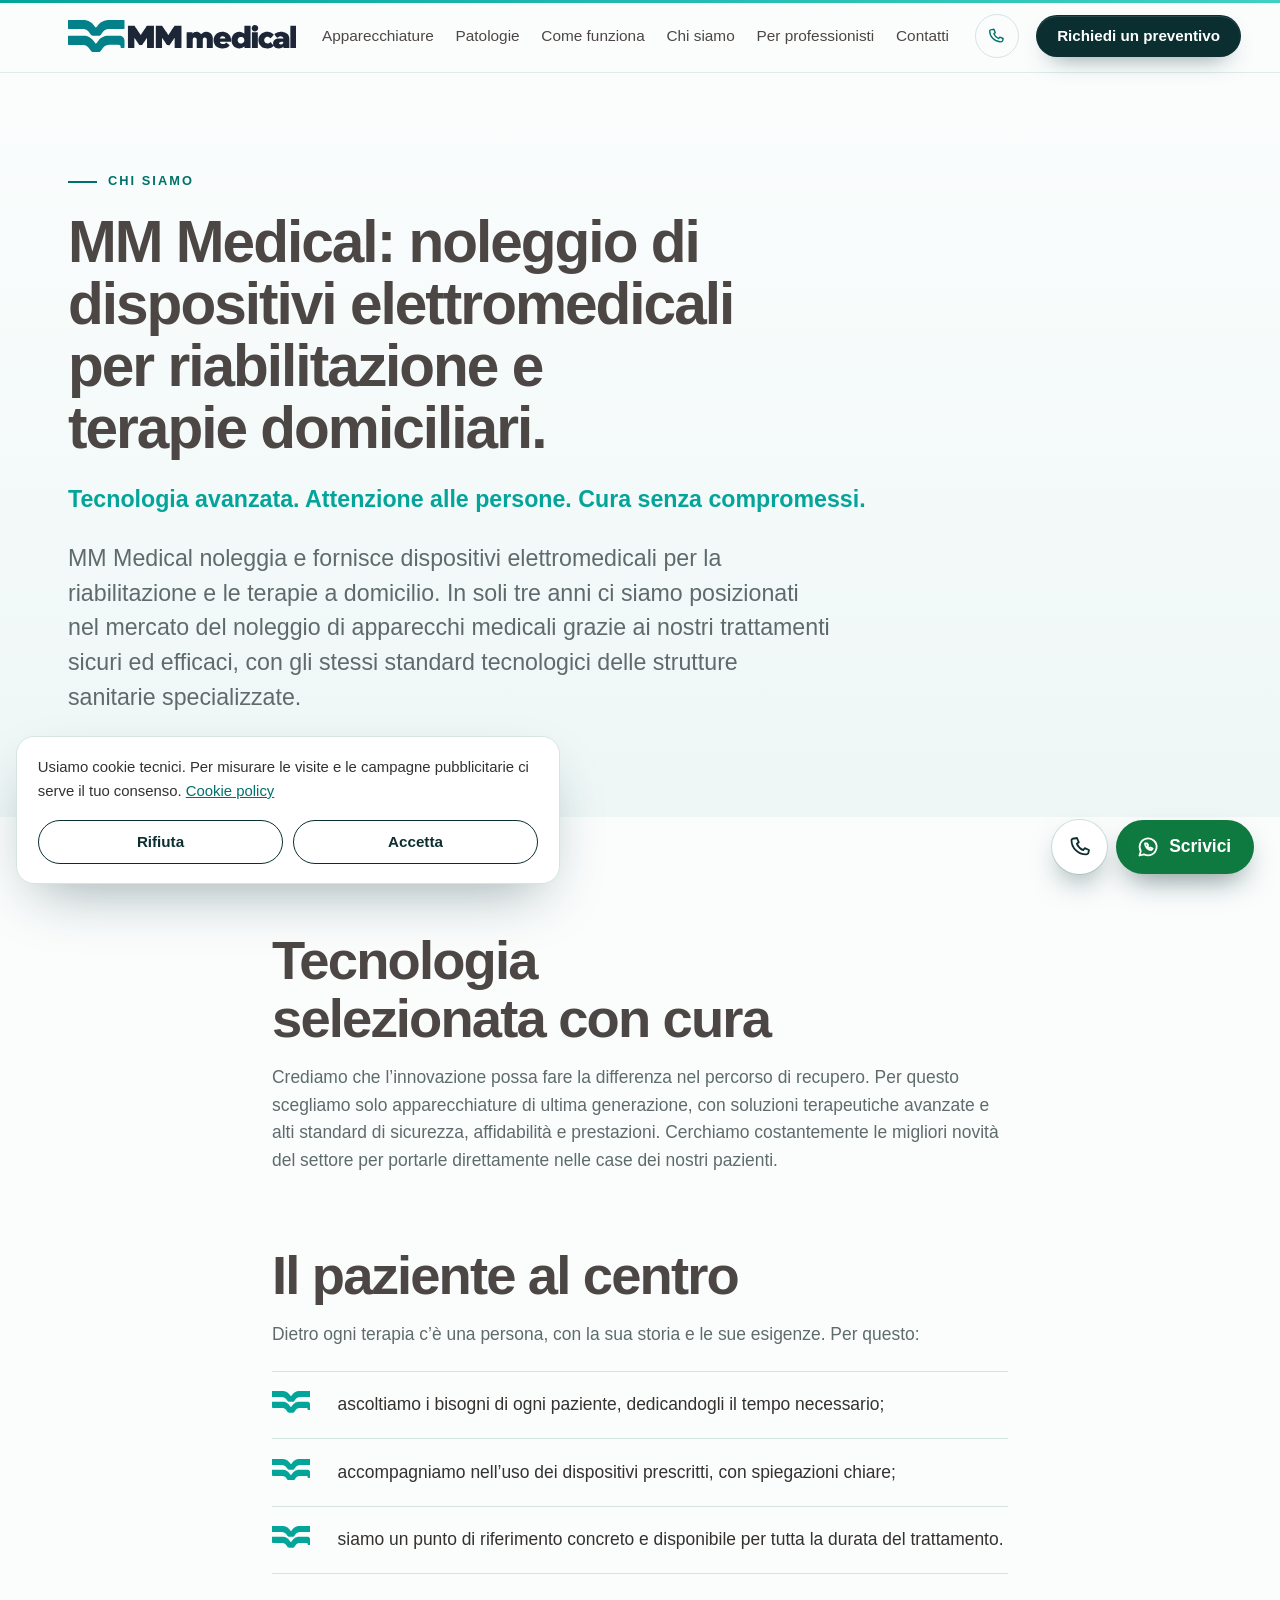
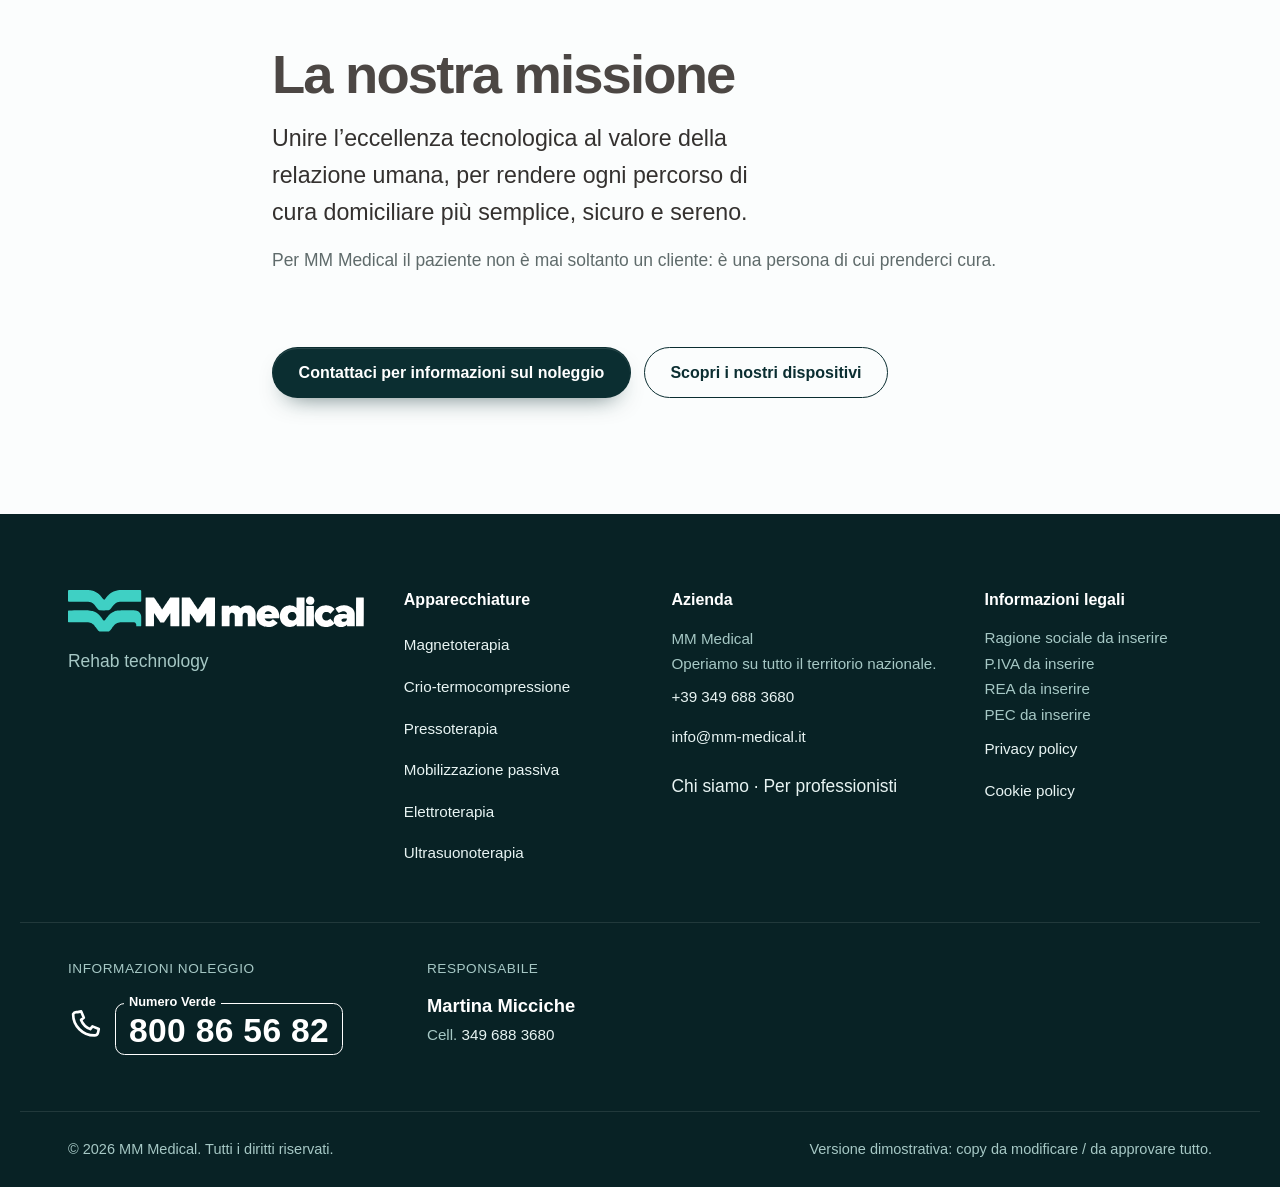
==== commit a32f4352: "Demo update: contact email info@mm-medical.it Co-Authored-By: Claude Opus 5.5 <noreply@anthropic.com" ====
--- a/chi-siamo/index.html
+++ b/chi-siamo/index.html
@@ -18,5 +18,5 @@
           else if (!here && prev) name(photo(prev, true), prev);
         });
       })();
-    </script><link rel="alternate" hreflang="it" href="https://www.mmmedical.it/chi-siamo/"><link rel="alternate" hreflang="x-default" href="https://www.mmmedical.it/chi-siamo/"><meta property="og:type" content="website"><meta property="og:locale" content="it_IT"><meta property="og:site_name" content="MM Medical"><meta property="og:title" content="Chi siamo | MM Medical"><meta property="og:description" content="MM Medical noleggia dispositivi elettromedicali per la riabilitazione e le terapie a domicilio. Tecnologia avanzata, attenzione alle persone, cura senza compromessi."><meta property="og:url" content="https://www.mmmedical.it/chi-siamo/"><meta property="og:image" content="https://www.mmmedical.it/og.jpg"><meta property="og:image:width" content="1200"><meta property="og:image:height" content="630"><meta property="og:image:alt" content="MM Medical: noleggio di apparecchiature per la riabilitazione"><meta name="twitter:card" content="summary_large_image"><meta name="twitter:image" content="https://www.mmmedical.it/og.jpg"><script type="application/ld+json">{"@context":"https://schema.org","@type":"LocalBusiness","name":"MM Medical","url":"https://www.mmmedical.it","telephone":"+39 349 688 3680","email":"martina.micciche@mmmedical.it","description":"MM Medical noleggia dispositivi elettromedicali per la riabilitazione e le terapie a domicilio. Tecnologia avanzata, attenzione alle persone, cura senza compromessi.","areaServed":{"@type":"Country","name":"Italia"}}</script><link rel="stylesheet" href="/_astro/Base.zKrNwCNS.css"><style>.hero[data-astro-cid-tkrz6np5]{background:linear-gradient(180deg, var(--paper), var(--mint));padding-block:clamp(3.5rem,8vw,7rem)}.hero[data-astro-cid-tkrz6np5] .wrap[data-astro-cid-tkrz6np5]{justify-items:start;gap:1.4rem;display:grid}h1[data-astro-cid-tkrz6np5]{overflow-wrap:break-word;max-width:22ch;font-size:clamp(1.9rem,1.1rem + 3.2vw,4.2rem)}.tagline[data-astro-cid-tkrz6np5]{font-family:var(--font-display,inherit);color:var(--teal);font-weight:600;font-size:var(--step-1,1.25rem)}.hero[data-astro-cid-tkrz6np5] .lead[data-astro-cid-tkrz6np5]{max-width:60ch}.blocks[data-astro-cid-tkrz6np5]{gap:clamp(2.5rem,6vw,4.5rem);max-width:52rem;display:grid}.block[data-astro-cid-tkrz6np5]{gap:1rem;display:grid}.block[data-astro-cid-tkrz6np5] p[data-astro-cid-tkrz6np5]{color:var(--muted)}.points[data-astro-cid-tkrz6np5]{margin:.4rem 0 0;padding:0;list-style:none;display:grid}.points[data-astro-cid-tkrz6np5] li[data-astro-cid-tkrz6np5]{border-top:1px solid var(--line);grid-template-columns:3rem 1fr;align-items:start;gap:1.1rem;padding-block:1.2rem;display:grid}.points[data-astro-cid-tkrz6np5] li[data-astro-cid-tkrz6np5]:last-child{border-bottom:1px solid var(--line)}.points[data-astro-cid-tkrz6np5] .bullet{width:2.4rem;color:var(--teal)}.points[data-astro-cid-tkrz6np5] span[data-astro-cid-tkrz6np5]{color:var(--text)}.mission[data-astro-cid-tkrz6np5] .big[data-astro-cid-tkrz6np5]{color:var(--text);font-size:var(--step-1,1.25rem);max-width:38ch;font-weight:500}.ctas[data-astro-cid-tkrz6np5]{flex-wrap:wrap;gap:.8rem;display:flex}
-</style></head><body><a class="skip" href="#main">Vai al contenuto</a><header class="site-header" data-astro-cid-nen7h5rs><div class="wrap bar" data-astro-cid-nen7h5rs><a class="brand" href="/" aria-label="MM Medical, home" data-astro-cid-nen7h5rs><svg class="logo" viewBox="99.5 168.3 1407.2 197.2" role="img" aria-label="MM Medical" xmlns="http://www.w3.org/2000/svg"><path fill="var(--logo-mark, #02818B)" fill-rule="evenodd" d="M 103 168.5 c -1.67 0.67 -2.67 1.33 -3.17 2.67 -0.33 0.67 -0.33 1 -0.33 24.5 0 15.67 0 24 0.17 24.33 0.5 1.5 2 3 3.67 3.5 0.33 0.17 13.83 0.17 45.5 0.33 26.67 -0 45.83 -0 47 0.17 3.33 0.17 9 1.5 12.5 2.83 3.83 1.33 9.83 5.33 14.17 9.33 3 2.67 3.67 3.33 6.83 7.33 1.5 2 3 3.83 3.33 4.17 1 1.33 5.67 7.67 7.17 10 0.83 1.17 3.33 3.67 4.67 4.67 1.33 0.83 3.17 1.83 4.83 2.17 l 1.33 0.33 20.17 0.17 c 11.67 -0 20.67 -0 21.17 -0.17 4.17 -0.83 7.67 -3 10 -6.33 0.5 -0.67 1.17 -1.67 1.5 -2.17 0.33 -0.33 1.67 -2 2.83 -3.67 1.17 -1.67 2.5 -3.5 3 -4.17 0.67 -0.67 1.67 -2 2.33 -2.83 2.5 -3.33 7.5 -9 10 -11.17 3.17 -2.83 8.17 -5.83 12.5 -7.67 3.33 -1.33 8.67 -2.5 12.67 -2.83 1.5 -0.17 17.5 -0.17 49.67 -0.17 l 47.5 -0.17 0.83 -0.33 c 1.33 -0.67 1.83 -1.17 2.5 -2.33 l 0.5 -1 0 -23.17 c 0 -12.67 -0.17 -23.67 -0.17 -24.33 -0.17 -1.83 -0.67 -2.67 -2.17 -3.5 l -1 -0.67 -48 -0 c -29.33 -0 -49.17 -0 -51.17 0.17 -5.67 0.33 -10.67 1 -17 2.67 -6.5 1.5 -9.5 2.67 -16.5 6 -5.5 2.67 -12.67 7.5 -16.17 10.83 -0.33 0.5 -1.83 1.83 -3.33 3.33 -1.5 1.33 -3.5 3.33 -4.33 4.5 -2.83 3.17 -8.5 10.5 -11.33 14.67 -1.67 2.67 -3 3.33 -5.67 3.33 -2.17 -0 -3.33 -0.83 -5.33 -3.67 -3.33 -4.67 -3.67 -5.17 -6.83 -9 -1.33 -1.67 -2.67 -3.33 -3 -3.67 -2.5 -3.33 -7.83 -8.67 -11.5 -11.5 -0.33 -0.17 -1.17 -0.83 -1.83 -1.33 -0.67 -0.5 -2 -1.5 -2.83 -2 -0.83 -0.67 -2.17 -1.5 -3 -2.17 -1.67 -1 -4.5 -2.67 -6.33 -3.5 -0.67 -0.33 -2.5 -1.17 -3.83 -1.83 -3.33 -1.5 -6.83 -2.67 -10.33 -3.67 -0.83 -0.17 -2.17 -0.5 -3 -0.67 -1 -0.33 -2.33 -0.67 -3.17 -0.83 -0.83 -0.17 -2 -0.33 -2.33 -0.5 -0.33 -0 -2.5 -0.33 -4.67 -0.67 l -3.83 -0.5 -47.83 -0 c -38.83 -0 -47.83 -0 -48.33 0.17z M 117.17 265 l -14.5 -0 -0.83 0.67 c -0.5 0.33 -1.17 1 -1.33 1.33 -1 1.17 -1 -0.5 -1 26.17 0 27.67 -0.17 25.83 1.33 27.17 1.33 1.33 -3.33 1.17 47.33 1.33 32 -0 45.5 -0 46.83 0.17 3 0.33 8 1.33 10.67 2.33 2.5 0.83 6.67 2.83 7.83 3.67 2 1.5 3.83 2.67 5 3.5 3.5 2.5 4.83 3.67 7.67 7.33 1.17 1.5 3.67 4.5 5.17 6.33 1.67 2.17 4.5 6 5.67 8.17 0.5 0.83 1.5 2.17 2.33 3.17 0.67 1 1.67 2.33 2.17 3 1.5 2.33 3 3.5 5.83 5 2.33 1.17 1.83 1.17 22.67 1.17 19.67 -0 22.5 -0.17 24.17 -0.67 2.33 -0.67 5.67 -3.17 6.83 -5 1.17 -1.67 2.83 -4.17 4.33 -6.33 1.17 -1.5 2.5 -3.33 3 -4.17 2.83 -3.83 3.33 -4.67 4.5 -6.33 0.83 -1 2 -2.33 2.5 -3.17 0.67 -0.83 1.5 -1.83 1.83 -2.17 1.83 -2.5 5.67 -6 8.5 -7.83 0.83 -0.5 1.67 -1 1.83 -1.17 0.17 -0.17 0.83 -0.5 1.5 -0.83 0.5 -0.33 1.17 -0.67 1.67 -1 3.33 -2.33 11.17 -4.5 17.5 -5 4.33 -0.33 60.83 -0.33 64.83 -0 3.5 0.33 4.67 0.67 7 2.67 1.83 1.67 2.83 3.17 3.33 4.67 0.67 1.83 0.83 3 0.83 7 0 3.17 0 3.5 0.33 3.83 l 0.33 0.33 10.67 0.17 c 11.5 -0 11.67 -0 12.17 -0.83 0.17 -0.5 0.33 -42.33 0 -45.67 -0.33 -5 -1 -7.67 -3.17 -11.83 -3.83 -7.67 -8.5 -11.83 -18 -15.5 -2 -0.83 -5.33 -1.5 -9 -1.67 -3.17 -0.17 -60.83 -0.17 -70.17 -0 -3.83 -0 -7.33 0.17 -7.67 0.33 -0.5 -0 -2 0.33 -3.5 0.5 -1.33 0.17 -3.33 0.5 -4.17 0.83 -0.83 0.17 -2 0.5 -2.33 0.5 -2 0.33 -9 2.67 -12 4 -6 2.83 -7.33 3.5 -10 5.33 -4.5 2.83 -5.5 3.67 -10.33 7.83 -3.33 2.83 -3.67 3.17 -7.67 8 -0.83 1 -2.17 2.67 -3.17 4 -1 1.17 -2.5 3 -3.33 4.17 -0.67 1.17 -1.83 2.67 -2.17 3.17 -0.5 0.67 -1.67 2.33 -2.67 3.5 -3.67 5.33 -4.33 6 -7.33 6 -1.5 -0 -2.5 -0.33 -3.33 -1.17 -1.33 -1.33 -4.5 -5.83 -7.83 -10.67 -1.17 -1.83 -2.33 -3.5 -3.5 -4.67 -1.67 -1.83 -4.67 -5.33 -7.17 -8.17 -1 -1.5 -1.67 -2 -3.5 -3.67 -0.83 -0.67 -2 -1.67 -2.67 -2.33 -3.33 -2.83 -9.67 -7.33 -12 -8.33 -0.33 -0.17 -1.17 -0.5 -1.83 -1 -1.5 -0.83 -5.17 -2.5 -7 -3.17 -0.83 -0.33 -2.17 -0.83 -2.83 -1.17 -0.83 -0.33 -2.17 -0.67 -3 -0.83 -0.83 -0.17 -2 -0.5 -2.67 -0.67 -4.67 -1.33 -10.17 -2.17 -15.33 -2.33 -3.5 -0.17 -53.17 -0.17 -81.17 -0z"></path><path fill="var(--logo-word, #1D2637)" fill-rule="evenodd" d="M 1249 199.17 c -3.5 0.33 -8.17 2.5 -10.5 4.67 -1.5 1.33 -4 4.5 -4.67 5.83 -2 4 -2.67 8.83 -1.83 14 0.83 4.17 3.5 8.33 7.17 11.17 3.83 2.83 7 3.67 12.5 3.67 7.17 -0 12.67 -2.67 16.33 -8 1.5 -2.5 2.83 -5.67 3.17 -7.83 0.17 -0.5 0.17 -1.67 0.33 -2.33 0.83 -6 -3 -14.33 -8.17 -17.67 -4.33 -2.67 -9.5 -4 -14.33 -3.5z M 469.33 204.33 l -0.5 0.5 0 67.5 0.17 67.33 0.33 0.33 c 0.17 0.17 0.83 0.33 2.67 0.33 2.83 0.17 35.5 0.17 35.83 -0 0.83 -0.17 0.83 0.83 0.83 -30.83 0 -28.17 0 -30 0.33 -30.33 0.33 -0.5 0.67 -0.33 1.5 1.17 0.33 0.67 1.33 2 2.17 3.33 2.17 2.67 2.67 3.5 5.33 7.33 1 1.67 2.17 3.5 2.5 4 2 3.17 5.5 8.33 6.83 10.17 0.83 1.33 1.83 2.83 2.5 3.5 0.5 0.83 2.67 4 4.67 7 2.17 3.17 4 6 4.33 6.33 0.33 0.33 1 0.67 1.67 0.83 0.83 0.33 1.17 0.33 7.33 0.33 5.67 -0 6.5 -0 7.17 -0.33 0.67 -0.33 2 -1.67 3 -3.17 0.5 -0.5 1.67 -2.5 3 -4.17 1.17 -1.83 2.67 -4 3.33 -5 1.67 -2.5 3.5 -5.17 4.17 -6.33 0.83 -1.33 4.5 -6.67 5.83 -8.67 0.67 -0.83 1.5 -2 1.83 -2.67 0.83 -1 3.17 -4.67 4.83 -7.33 1.83 -2.67 4.33 -6.33 4.67 -6.5 0.83 -0.5 0.83 -1.83 0.83 30.33 0.17 21.5 0.17 30.17 0.33 30.5 0.17 0.17 0.33 0.33 0.67 0.5 0.17 -0 9.5 -0 20.67 -0 l 20.17 -0 0.33 -0.33 0.5 -0.33 0 -67.5 0 -67.33 -0.5 -0.5 -0.5 -0.33 -20.83 -0 c -14.33 -0 -21 -0 -21.33 0.17 -0.83 0.33 -1.67 1.67 -7.17 9.67 -1.5 2.17 -3.83 5.67 -5.33 7.67 -1.33 2.17 -2.67 4.17 -3 4.5 -0.67 1.17 -2.33 3.67 -2.83 4.67 -0.33 0.5 -0.83 1.33 -1.33 1.83 -5.17 7.5 -8 12 -9.83 14.83 -1 1.5 -2.5 4 -3.5 5.33 -1 1.5 -2.33 3.67 -3 4.67 -1.5 2.33 -2 2.83 -2.5 2.83 -0.33 -0 -2 -2.33 -4.17 -5.83 -0.33 -0.67 -1.5 -2.33 -2.5 -3.67 -1 -1.33 -2.33 -3.5 -3.33 -4.83 -0.83 -1.33 -2.5 -3.83 -3.67 -5.67 -1.17 -1.67 -2.67 -4 -3.5 -5.17 -5.83 -8.67 -9.5 -14.17 -12.67 -18.83 -1 -1.5 -2.67 -3.83 -3.67 -5.33 -3.67 -5.33 -4.33 -6.17 -4.83 -6.5 l -0.5 -0.33 -19.5 -0 -19.5 -0 -0.33 0.33z M 1187.33 204.17 c -0.33 0.17 -0.5 0.33 -0.5 0.5 -0.17 -0 -0.17 11 -0.33 24.17 0 17.83 -0.17 24.17 -0.17 24.17 -0.5 0.33 -0.67 0.17 -1.83 -0.83 -1.5 -1.33 -4 -3.33 -5.5 -4 -0.5 -0.33 -1.67 -1 -2.33 -1.33 -2 -1.33 -5.83 -3 -7.67 -3.67 -2.17 -0.67 -8 -1.83 -10.33 -2 -3.17 -0.33 -6.5 -0 -10.5 0.67 -6.33 1 -7.67 1.33 -12.83 3.67 -2 1 -7.17 4 -8.33 4.83 -4.17 3.33 -7.5 6.83 -11.17 11.5 -2.5 3.33 -6 11.5 -7.33 17.5 -2.5 10.33 -2.17 19.33 1.33 31.67 0.33 1.33 1.83 4.5 3.33 7.67 0.83 1.67 1.33 2.33 4 6.17 4.5 6.33 11.5 11.83 19 15 7.17 3 12.33 4 20.33 3.83 8.83 -0.33 15.33 -2.33 22.5 -7 1.17 -0.83 4.67 -3.67 5.83 -4.67 1.83 -1.83 2 -1.5 2.5 5 0.17 2.83 0.33 3.33 1 3.67 0.17 0.17 4.83 0.17 17.83 0.17 l 17.67 -0 0.33 -0.33 0.5 -0.5 0 -67.5 0 -67.5 -0.33 -0.5 -0.5 -0.33 -17.67 -0 c -9.83 -0 -17.83 -0 -18 -0 -0.33 -0.17 -0.67 -0 -0.83 -0z m -17.17 68.83 c 1.33 0.17 2.83 0.5 3.33 0.67 0.5 0.33 1.17 0.5 1.5 0.5 0.83 0.17 3.67 2.5 5.33 4.17 5.17 5.17 7.17 12.83 5 20.17 -1.17 3.33 -2 5.17 -3.83 7.17 -2.17 2.33 -4.33 3.83 -7.83 5.67 -4.67 2.17 -11 2.17 -16.33 -0.17 -2 -0.83 -5 -2.83 -6.5 -4.5 -2.5 -2.67 -3.83 -5 -5.17 -9.83 l -0.5 -1.83 0 -3.33 0.17 -3.5 0.67 -1.67 c 0.33 -1 1 -2.33 1.33 -3 0.5 -0.67 1.17 -1.83 1.5 -2.5 1.17 -2.17 4.5 -5.17 7 -6.5 3.67 -1.83 9.5 -2.5 14.33 -1.5z M 641 204.5 l -0.33 0.33 -0.17 67.33 0 67.33 0.5 0.5 0.33 0.33 9.5 -0 c 5.17 -0 13.5 -0 18.5 0.17 8.67 -0 9 -0 9.33 -0.33 l 0.33 -0.33 0 -29 c 0.17 -15.83 0.17 -29.5 0.33 -30.17 0.17 -2.33 0.5 -2 3.33 2.33 3 4.17 4 5.83 5.5 7.83 0.83 1 2.5 3.67 4 5.67 1.33 2 3 4.5 3.67 5.5 0.67 1 1.83 2.5 2.33 3.33 0.67 1 1.33 2.17 1.67 2.5 0.33 0.5 2.33 3.5 4.33 6.5 4.67 6.83 5.17 7.5 6.17 8.17 1 0.67 1.5 0.67 8.17 0.67 6.5 -0.17 6.5 -0.17 8.17 -1.5 1.17 -1.17 6.17 -8.17 7 -10 0.33 -0.33 1.17 -1.67 2 -3 0.83 -1.17 2.17 -3.17 3.17 -4.5 0.83 -1.33 2.17 -3.17 2.67 -4.17 1.67 -2.17 4.5 -6.33 5.5 -8.17 2.17 -3.5 2.5 -4 3.33 -5.17 0.5 -0.5 1.17 -1.5 1.5 -2 0.5 -0.5 1.5 -2 2.33 -3.17 1.67 -2.5 2.17 -2.83 2.5 -2.17 0.17 0.5 0.33 15.17 0.17 44.83 0 10.5 0 15.5 0.17 15.67 0.17 0.17 0.5 0.33 0.83 0.5 0.67 0.17 40 0.17 40.33 -0 0.83 -0.17 0.83 3.67 0.83 -67.83 0 -48.5 0 -67.17 -0.17 -67.5 -0.17 -0.33 -0.33 -0.5 -0.5 -0.67 -0.33 -0.17 -37.5 -0.17 -40.17 -0 -2.17 0.17 -2.67 0.33 -3.83 2.17 -2.17 3.5 -3.67 5.67 -4.67 7.17 -1.17 1.33 -2.67 3.5 -4.17 6.17 -0.33 0.67 -1.33 2.17 -2.17 3.17 -1.83 2.67 -4.5 6.67 -6.67 9.83 -0.83 1.33 -1.83 3 -2.33 3.5 -0.33 0.67 -1.5 2.33 -2.33 3.67 -1.67 2.5 -2.67 3.83 -6 8.67 -1.17 1.67 -2.67 4 -3.5 5.17 -4 6.33 -4.33 6.83 -5.17 6.33 0 -0.17 -0.67 -0.83 -1.17 -1.67 -0.5 -0.83 -1.17 -2.17 -1.67 -2.83 -1.5 -2.33 -5.33 -7.83 -8.5 -12.83 -1.83 -2.5 -4 -5.67 -5 -7.17 -1.67 -2.5 -2.5 -3.67 -4 -6.33 -0.5 -0.67 -1.33 -2 -2 -2.83 -0.67 -0.83 -1.5 -2 -2 -2.5 -1.83 -2.67 -5 -7.33 -7.83 -11.5 -3 -4.83 -4.67 -7 -5.33 -7.5 -0.67 -0.67 -3.67 -0.83 -21.67 -0.83 -16.33 -0 -16.83 -0 -17.17 0.33z M 1470.17 204.67 c -0.17 0.33 -0.33 3.67 -0.33 67.5 0 36.83 0 67.33 0.17 67.67 0 0.33 0.17 0.5 0.33 0.67 0.33 0.17 5.17 0.17 17.67 0.17 17.33 -0 17.33 -0 17.83 -0.33 0.17 -0.17 0.5 -0.5 0.5 -0.67 0.17 -0.33 0.17 -24.33 0.17 -53.5 0 -29.17 0 -55.83 0 -59.33 0.17 -3.5 0.17 -9.67 0 -14 l 0 -7.67 -0.5 -0.5 -0.5 -0.5 -17.5 -0 -17.5 -0 -0.33 0.5z M 1045.83 241.17 c -0.33 -0 -1.5 0.17 -2.67 0.33 -1.33 0.17 -2.67 0.33 -3.17 0.5 -1.17 -0 -6.33 1.33 -8 1.83 -10 3.33 -18.17 9 -24.5 17 -3.67 4.5 -7 10.67 -8.5 16.17 -0.33 1 -0.67 2.17 -0.83 2.83 -0.33 1.33 -1.17 5.17 -1.33 7 -0.5 4.17 0 14 0.67 17 0.17 0.33 0.33 1.17 0.5 1.67 0 0.67 0.5 2 0.83 3.17 0.5 1.17 1 2.67 1.17 3.17 1 3 3.17 7 6.33 11.33 3.83 5.33 5.17 6.67 10.17 10.5 4 2.83 6.5 4.33 11 6 7.83 3.33 14.33 4.5 24.5 4.33 7.83 -0 12.67 -0.67 20.33 -2.83 2.33 -0.67 6.83 -2.67 9.33 -4 1.33 -0.83 6 -3.83 7.17 -4.83 2.67 -2.17 7.5 -7.17 7.5 -7.67 0 -0.5 -1.33 -1.83 -4.67 -4.33 -1.5 -1.17 -3 -2.33 -3.33 -2.67 -0.5 -0.33 -1.17 -1 -1.67 -1.33 -0.67 -0.33 -1.5 -1 -2.17 -1.5 -6.33 -4.83 -9.83 -7.5 -10.5 -7.5 -0.17 -0 -1.17 0.83 -2.67 2.33 -4.33 4.17 -7 5.67 -12.5 6.5 -4 0.67 -8 0.33 -11.83 -0.67 -4.67 -1.33 -9.67 -5.67 -11.17 -9.5 -0.17 -0.67 -0.5 -1.33 -0.5 -1.5 -0.33 -0.67 0.17 -1.17 0.83 -1.33 0.33 -0.17 14.17 -0.17 30.83 -0.17 32.5 -0 35.83 -0 36.17 -0.17 0.5 -0.17 0.67 -1 1 -4.17 0.67 -6.33 0 -15.83 -1.67 -20.83 -0.17 -0.83 -0.83 -2.5 -1.17 -3.67 -1 -3.17 -1.67 -4.67 -3.67 -8.33 -1.5 -2.5 -2.67 -4.17 -4.17 -6 -0.83 -0.83 -1.83 -2.17 -2.5 -2.83 -2.83 -3.5 -7.67 -7 -14 -10.17 -4.17 -2.17 -10.83 -4.33 -15.17 -5 -1 -0 -2.33 -0.33 -3 -0.5 -1 -0.17 -11.33 -0.5 -13 -0.17z m 8.5 27.67 c 4.67 0.67 8.5 2.5 10.83 4.83 1.33 1.5 2.17 2.67 3.17 5.33 1 2.33 0.83 2.83 -0.5 3.17 -1.17 0.17 -31.5 0.17 -32 -0.17 -0.5 -0.33 -0.5 -0.67 0 -2.33 0.67 -2.17 1.83 -4.33 3.33 -5.67 2.83 -2.83 6.5 -4.67 10.33 -5.17 2.33 -0.33 2.5 -0.33 4.83 -0z M 1322 241.17 c -2 0.17 -5.5 0.67 -8.67 1.5 -1 0.17 -2.33 0.5 -2.67 0.5 -2.5 0.5 -5.83 1.83 -9.5 3.67 -4.33 2.17 -7.17 3.83 -8.5 5.17 -0.67 0.67 -2 1.67 -2.83 2.33 -2 1.67 -3.83 3.67 -7.5 8 -1 1.33 -2.5 3.83 -4 6.83 -0.5 1.33 -1.17 2.5 -1.17 2.5 -0.5 0.67 -2.5 6.33 -2.83 8.17 -1.17 6.17 -1.5 9 -1.5 13 0.17 7.83 1.67 14.33 4.67 21.17 1.17 2.67 1.33 3.17 2.5 5 3.83 6.17 8.5 11.33 14 15.17 3.33 2.17 4 2.67 10.67 5.83 2.5 1.17 6 2.17 11 3 7.5 1.33 18.67 1.17 24 -0.5 0.67 -0.17 2.33 -0.67 3.83 -1 3.17 -0.83 4.67 -1.33 7.83 -2.83 6 -3 10.83 -6.5 14.33 -10.5 0.67 -1 1 -0.83 2.17 0.83 1.33 2 3 3.83 5.17 5.83 2.33 2.17 3 2.67 5.5 4 2.67 1.5 3.17 1.83 5 2.33 5.5 2 8.67 2.5 15.33 2.5 5.83 -0 9.67 -0.67 14.83 -2.33 0.83 -0.33 1.5 -0.5 1.67 -0.5 0.33 -0 3.83 -1.83 5 -2.67 1.33 -0.83 2.33 -1.67 4.33 -3.5 1.33 -1.17 1.5 -1.33 2 -1 0.33 0.17 0.5 1.83 0.5 4.33 0 2 0.17 2.5 1 2.67 0.5 0.17 34.5 0.17 35 -0.17 0.5 -0 0.67 -0.83 0.5 -1.83 0 -0.33 0 -13.67 0 -29.33 l -0.17 -28.67 -0.33 -2.5 c -0.33 -1.5 -0.67 -3.17 -0.83 -3.83 -0.67 -2.33 -1.33 -5 -1.33 -5.17 0 -0.17 -0.33 -0.83 -0.67 -1.5 -0.33 -0.83 -0.67 -1.83 -0.83 -2.17 -1.17 -2.33 -3.17 -6 -4.33 -7.67 -1 -1.17 -3 -3.17 -4.83 -4.67 -5 -4.17 -10.17 -6.83 -17.67 -9.5 -1.5 -0.5 -6.5 -1.5 -8.67 -1.83 -0.83 -0.17 -2.33 -0.33 -3.17 -0.5 -3.83 -0.5 -13 -0.33 -17 0.17 -0.83 0.17 -1.83 0.33 -2.5 0.5 -1 -0 -3.67 0.67 -6.33 1.33 -0.67 0.17 -1.67 0.5 -2.33 0.67 -0.5 -0 -1.5 0.33 -2.17 0.67 -0.67 0.33 -1.33 0.5 -1.5 0.5 -0.33 -0 -4.67 2 -7.67 3.67 -3.17 1.5 -6.83 4 -9 6 -1.33 1.33 -1.33 1.17 2.17 6.17 0.67 1.17 1.67 2.33 2 2.83 1.5 2.17 4.67 6.33 7.17 9.33 0.67 0.83 1.5 1.83 1.83 2.17 1 1.5 2.17 2.5 2.83 2.5 0.5 -0 1.83 -0.83 3.33 -2.33 2.67 -2.33 7 -4.5 11.67 -5.67 2.17 -0.5 2.5 -0.5 5.5 -0.67 2.67 -0 3.67 -0 4.83 0.17 4.83 1 7.67 2.33 10.33 5.33 1 1 1.83 3 2 5.17 0.67 3.67 0.5 4 -1.67 3.67 -0.83 -0 -3.33 -0.33 -5.67 -0.5 -2.33 -0.17 -5.33 -0.5 -6.5 -0.67 -5.83 -0.5 -16.67 -0.33 -21 0.33 -1.33 0.33 -2.83 0.67 -3.33 0.83 -0.5 0.17 -1.67 0.5 -2.33 0.67 -3 1 -4.83 1.67 -7.33 3.17 -4.5 2.33 -8.83 6.67 -11 10.33 -3 5.5 -3.83 8.83 -3.67 15 0 4.33 0.33 6.67 1.17 9.17 0.83 2.67 0.33 2.67 -2 -0.17 -0.83 -0.67 -1.5 -1.67 -1.83 -1.83 -0.5 -0.5 -1.5 -1.67 -3.17 -3.83 -4.83 -6 -10.17 -11.67 -10.83 -11.67 -0.33 -0 -0.83 0.5 -1.67 1.33 -0.67 0.67 -2 1.83 -2.83 2.33 -0.83 0.5 -1.83 1.33 -2.17 1.67 -1.67 1.17 -4.17 2.33 -6.33 3 -2 0.33 -2.33 0.33 -5 0.33 -4.33 -0 -7.17 -0.67 -10.17 -2.5 -5 -2.83 -7.17 -5.5 -9 -11.17 -1.33 -4.33 -1.33 -9.33 0.17 -14 1.5 -4.5 5.17 -9.17 9.17 -11.17 5.5 -2.83 13.5 -2.83 19.17 0.17 2.5 1.17 4 2.33 6.5 4.83 1.17 1.17 2.17 2.17 2.33 2.17 0.33 -0 1.67 -1.33 4.17 -4 1.17 -1.33 3.17 -3.33 4.33 -4.67 1.17 -1.17 2.67 -2.5 3.33 -3.17 1.17 -1.17 3.17 -3.5 5.33 -6.17 0.67 -0.67 1.67 -1.83 2.17 -2.33 0.83 -0.67 1.17 -1.17 1.17 -1.33 0 -0.67 -0.83 -1.83 -2.67 -3.67 -3.5 -3.5 -6.33 -5.5 -10.83 -8 -0.33 -0.33 -1.17 -0.67 -1.67 -1 -1.67 -1 -4.5 -2.17 -7 -3 -0.33 -0 -1 -0.33 -1.33 -0.5 -0.83 -0.33 -6.17 -1.5 -7.67 -1.67 -0.83 -0.17 -2.17 -0.33 -3.17 -0.5 -2.17 -0.17 -8.33 -0.33 -11.17 -0.17z m 103.83 62.17 c 0.5 0.5 0.5 1 0.33 3.17 -0.33 3.83 -1.17 5.67 -3.83 8.5 -2.17 2.5 -4.83 3.67 -8.67 4.17 -5.33 0.83 -8.83 -0.17 -11.17 -2.67 -2.17 -2.17 -2.67 -4.67 -1.67 -7.17 1.17 -3.67 4.67 -5.67 10.33 -6.17 3 -0.17 14.17 -0 14.67 0.17z M 886.5 241.67 c -1.17 0.17 -2.67 0.5 -3.33 0.67 -0.67 0.17 -1.83 0.5 -2.5 0.67 -1.83 0.5 -4.33 2 -8 4.5 -1 0.67 -2.83 2.33 -3.83 3.33 -0.67 0.83 -1.5 1 -1.5 0.33 -0.17 -0.67 -0.5 -4.5 -0.5 -5.67 0 -1.17 -0.17 -1.5 -1.17 -1.67 -0.83 -0.17 -33.33 -0.5 -34 -0.33 -0.33 0.17 -0.5 0.33 -0.67 0.67 -0.17 0.33 -0.17 12.5 -0.17 48.17 0 46.5 0.17 47.67 0.33 48 l 0.33 0.33 17.83 -0 c 10.33 -0 17.83 -0 18 -0.17 0.33 -0 0.5 -0.33 0.67 -0.5 0 -0.17 0.17 -11.67 0.17 -26.33 l 0.17 -26 0.33 -1.67 c 1.17 -4.67 3.5 -7.67 7.33 -9.33 4.33 -2 9.67 -0.83 13 2.67 1.67 1.67 2.5 3.67 3.17 6.67 l 0.5 2.33 0.17 25.83 c 0 24.5 0 25.83 0.33 26.17 l 0.33 0.33 18 0.17 18.17 -0 0.33 -0.5 c 0.33 -0.33 0.33 -0.33 0.33 -26.17 l 0 -25.67 0.5 -2.17 c 1 -5.67 4.67 -9.67 9.33 -10.33 4.17 -0.67 7.67 0.33 10.5 3 1.83 1.67 3.17 4.17 3.83 7.5 l 0.33 2 0 25.67 0 25.67 0.33 0.33 0.5 0.5 11.67 -0 c 17 0.33 24.17 0.17 24.67 -0.17 0.17 -0.33 0.17 -1.67 0.17 -29.83 0 -30.67 0 -31.5 -0.67 -35.67 -0.33 -2.17 -0.5 -2.5 -1.17 -5.33 -1.33 -4.83 -4.67 -11.67 -6.83 -14 -0.33 -0.33 -0.67 -0.83 -0.83 -1 -1 -1.5 -4.33 -4.33 -6.83 -6 -0.67 -0.33 -2 -1.33 -3 -2 -3.33 -2.17 -7.17 -3.67 -11.83 -4.5 -4.67 -0.83 -10.33 -1.33 -13 -0.83 -0.67 0.17 -2 0.33 -3.17 0.5 -2.17 0.17 -5.83 1 -7.33 1.67 -2.83 1 -6.67 3.17 -8.33 4.5 -0.5 0.33 -1.17 0.83 -1.67 1.33 -0.67 0.33 -2.33 1.83 -3.83 3.33 -1.67 1.67 -2.83 2.67 -3.17 2.67 -0.17 -0 -0.67 -0.33 -1.17 -1 -2.67 -3.33 -8.33 -7.83 -12 -9.67 -1.17 -0.5 -2.67 -1.17 -3.33 -1.33 -5.67 -1.83 -7 -2 -11.5 -2.17 -3.5 -0 -4.17 -0 -6 0.5z M 1233.33 243.83 c -0.33 0.17 -0.5 0.33 -0.5 0.5 0 0.17 0 21.67 0 48 0 46.17 0 47.67 0.33 48 0.17 0.33 1 0.33 17.83 0.33 l 17.5 -0 0.33 -0.33 0.5 -0.33 0 -21.5 c 0.17 -27.17 0.17 -27.33 0 -52.83 0 -20 -0.17 -21.17 -0.33 -21.5 -0.5 -0.33 -2.33 -0.5 -19.33 -0.5 -13.17 -0 -15.83 -0 -16.33 0.17z"></path></svg></a><nav class="nav" id="nav" aria-label="Principale" data-astro-cid-nen7h5rs><ul data-astro-cid-nen7h5rs><li data-astro-cid-nen7h5rs><a href="/#apparecchiature" data-astro-cid-nen7h5rs>Apparecchiature</a></li><li data-astro-cid-nen7h5rs><a href="/patologie/" data-astro-cid-nen7h5rs>Patologie</a></li><li data-astro-cid-nen7h5rs><a href="/#come-funziona" data-astro-cid-nen7h5rs>Come funziona</a></li><li data-astro-cid-nen7h5rs><a href="/chi-siamo/" data-astro-cid-nen7h5rs>Chi siamo</a></li><li data-astro-cid-nen7h5rs><a href="/professionisti/" data-astro-cid-nen7h5rs>Per professionisti</a></li><li data-astro-cid-nen7h5rs><a href="/#contatti" data-astro-cid-nen7h5rs>Contatti</a></li><li class="call" data-astro-cid-nen7h5rs><a href="tel:+393496883680" data-astro-cid-nen7h5rs>Chiama +39 349 688 3680</a></li><li class="menu-cta" data-astro-cid-nen7h5rs><a class="btn btn-primary" href="/#contatti" data-astro-cid-nen7h5rs>Richiedi un preventivo</a></li></ul></nav><div class="actions" data-astro-cid-nen7h5rs><a class="phone" href="tel:+393496883680" aria-label="Chiama MM Medical +39 349 688 3680" data-astro-cid-nen7h5rs><svg class="i" viewBox="0 0 24 24" fill="none" stroke="currentColor" stroke-width="1.8" stroke-linecap="round" stroke-linejoin="round" aria-hidden="true"><path d="M6.6 3.5 9 3l1.8 4.3-1.9 1.5a11.5 11.5 0 0 0 6.3 6.3l1.5-1.9L21 15l-.5 2.4a2.5 2.5 0 0 1-2.5 2c-8 0-14.5-6.5-14.5-14.5a2.5 2.5 0 0 1 2.1-1.4z"></path></svg><span data-astro-cid-nen7h5rs>+39 349 688 3680</span></a><a class="btn btn-primary cta" href="/#contatti" data-astro-cid-nen7h5rs>Richiedi un preventivo</a><button class="burger" type="button" aria-expanded="false" aria-controls="nav" aria-label="Apri il menu" data-astro-cid-nen7h5rs><span data-astro-cid-nen7h5rs></span><span data-astro-cid-nen7h5rs></span></button></div></div></header><script type="module">var e=document.querySelector(`.burger`),t=document.getElementById(`nav`),n=()=>{t?.removeAttribute(`data-open`),e?.setAttribute(`aria-expanded`,`false`)};e?.addEventListener(`click`,()=>{let n=e.getAttribute(`aria-expanded`)!==`true`;e.setAttribute(`aria-expanded`,String(n)),n?t?.setAttribute(`data-open`,`true`):t?.removeAttribute(`data-open`)}),t?.querySelectorAll(`a`).forEach(e=>e.addEventListener(`click`,n)),document.addEventListener(`keydown`,e=>{e.key===`Escape`&&n()});</script><main id="main"><section class="hero" data-astro-cid-tkrz6np5><div class="wrap" data-astro-cid-tkrz6np5><p class="eyebrow" data-astro-cid-tkrz6np5>Chi siamo</p><h1 data-astro-cid-tkrz6np5>MM Medical: noleggio di dispositivi elettromedicali per riabilitazione e terapie domiciliari.</h1><p class="tagline" data-astro-cid-tkrz6np5>Tecnologia avanzata. Attenzione alle persone. Cura senza compromessi.</p><p class="lead" data-astro-cid-tkrz6np5>MM Medical noleggia e fornisce dispositivi elettromedicali per la riabilitazione e le terapie a domicilio. In soli tre anni ci siamo posizionati nel mercato del noleggio di apparecchi medicali grazie ai nostri trattamenti sicuri ed efficaci, con gli stessi standard tecnologici delle strutture sanitarie specializzate.</p></div></section><section class="section body" data-astro-cid-tkrz6np5><div class="wrap blocks" data-astro-cid-tkrz6np5><article class="block reveal" data-astro-cid-tkrz6np5><h2 data-astro-cid-tkrz6np5>Tecnologia selezionata con cura</h2><p data-astro-cid-tkrz6np5>Crediamo che l’innovazione possa fare la differenza nel percorso di recupero. Per questo scegliamo solo apparecchiature di ultima generazione, con soluzioni terapeutiche avanzate e alti standard di sicurezza, affidabilità e prestazioni. Cerchiamo costantemente le migliori novità del settore per portarle direttamente nelle case dei nostri pazienti.</p></article><article class="block reveal" data-astro-cid-tkrz6np5><h2 data-astro-cid-tkrz6np5>Il paziente al centro</h2><p data-astro-cid-tkrz6np5>Dietro ogni terapia c’è una persona, con la sua storia e le sue esigenze. Per questo:</p><ul class="points" data-astro-cid-tkrz6np5><li data-astro-cid-tkrz6np5><svg class="bullet" viewBox="99.5 168.3 348.4 197.2" aria-hidden="true" xmlns="http://www.w3.org/2000/svg"><path fill="currentColor" fill-rule="evenodd" d="M 103 168.5 c -1.67 0.67 -2.67 1.33 -3.17 2.67 -0.33 0.67 -0.33 1 -0.33 24.5 0 15.67 0 24 0.17 24.33 0.5 1.5 2 3 3.67 3.5 0.33 0.17 13.83 0.17 45.5 0.33 26.67 -0 45.83 -0 47 0.17 3.33 0.17 9 1.5 12.5 2.83 3.83 1.33 9.83 5.33 14.17 9.33 3 2.67 3.67 3.33 6.83 7.33 1.5 2 3 3.83 3.33 4.17 1 1.33 5.67 7.67 7.17 10 0.83 1.17 3.33 3.67 4.67 4.67 1.33 0.83 3.17 1.83 4.83 2.17 l 1.33 0.33 20.17 0.17 c 11.67 -0 20.67 -0 21.17 -0.17 4.17 -0.83 7.67 -3 10 -6.33 0.5 -0.67 1.17 -1.67 1.5 -2.17 0.33 -0.33 1.67 -2 2.83 -3.67 1.17 -1.67 2.5 -3.5 3 -4.17 0.67 -0.67 1.67 -2 2.33 -2.83 2.5 -3.33 7.5 -9 10 -11.17 3.17 -2.83 8.17 -5.83 12.5 -7.67 3.33 -1.33 8.67 -2.5 12.67 -2.83 1.5 -0.17 17.5 -0.17 49.67 -0.17 l 47.5 -0.17 0.83 -0.33 c 1.33 -0.67 1.83 -1.17 2.5 -2.33 l 0.5 -1 0 -23.17 c 0 -12.67 -0.17 -23.67 -0.17 -24.33 -0.17 -1.83 -0.67 -2.67 -2.17 -3.5 l -1 -0.67 -48 -0 c -29.33 -0 -49.17 -0 -51.17 0.17 -5.67 0.33 -10.67 1 -17 2.67 -6.5 1.5 -9.5 2.67 -16.5 6 -5.5 2.67 -12.67 7.5 -16.17 10.83 -0.33 0.5 -1.83 1.83 -3.33 3.33 -1.5 1.33 -3.5 3.33 -4.33 4.5 -2.83 3.17 -8.5 10.5 -11.33 14.67 -1.67 2.67 -3 3.33 -5.67 3.33 -2.17 -0 -3.33 -0.83 -5.33 -3.67 -3.33 -4.67 -3.67 -5.17 -6.83 -9 -1.33 -1.67 -2.67 -3.33 -3 -3.67 -2.5 -3.33 -7.83 -8.67 -11.5 -11.5 -0.33 -0.17 -1.17 -0.83 -1.83 -1.33 -0.67 -0.5 -2 -1.5 -2.83 -2 -0.83 -0.67 -2.17 -1.5 -3 -2.17 -1.67 -1 -4.5 -2.67 -6.33 -3.5 -0.67 -0.33 -2.5 -1.17 -3.83 -1.83 -3.33 -1.5 -6.83 -2.67 -10.33 -3.67 -0.83 -0.17 -2.17 -0.5 -3 -0.67 -1 -0.33 -2.33 -0.67 -3.17 -0.83 -0.83 -0.17 -2 -0.33 -2.33 -0.5 -0.33 -0 -2.5 -0.33 -4.67 -0.67 l -3.83 -0.5 -47.83 -0 c -38.83 -0 -47.83 -0 -48.33 0.17z M 117.17 265 l -14.5 -0 -0.83 0.67 c -0.5 0.33 -1.17 1 -1.33 1.33 -1 1.17 -1 -0.5 -1 26.17 0 27.67 -0.17 25.83 1.33 27.17 1.33 1.33 -3.33 1.17 47.33 1.33 32 -0 45.5 -0 46.83 0.17 3 0.33 8 1.33 10.67 2.33 2.5 0.83 6.67 2.83 7.83 3.67 2 1.5 3.83 2.67 5 3.5 3.5 2.5 4.83 3.67 7.67 7.33 1.17 1.5 3.67 4.5 5.17 6.33 1.67 2.17 4.5 6 5.67 8.17 0.5 0.83 1.5 2.17 2.33 3.17 0.67 1 1.67 2.33 2.17 3 1.5 2.33 3 3.5 5.83 5 2.33 1.17 1.83 1.17 22.67 1.17 19.67 -0 22.5 -0.17 24.17 -0.67 2.33 -0.67 5.67 -3.17 6.83 -5 1.17 -1.67 2.83 -4.17 4.33 -6.33 1.17 -1.5 2.5 -3.33 3 -4.17 2.83 -3.83 3.33 -4.67 4.5 -6.33 0.83 -1 2 -2.33 2.5 -3.17 0.67 -0.83 1.5 -1.83 1.83 -2.17 1.83 -2.5 5.67 -6 8.5 -7.83 0.83 -0.5 1.67 -1 1.83 -1.17 0.17 -0.17 0.83 -0.5 1.5 -0.83 0.5 -0.33 1.17 -0.67 1.67 -1 3.33 -2.33 11.17 -4.5 17.5 -5 4.33 -0.33 60.83 -0.33 64.83 -0 3.5 0.33 4.67 0.67 7 2.67 1.83 1.67 2.83 3.17 3.33 4.67 0.67 1.83 0.83 3 0.83 7 0 3.17 0 3.5 0.33 3.83 l 0.33 0.33 10.67 0.17 c 11.5 -0 11.67 -0 12.17 -0.83 0.17 -0.5 0.33 -42.33 0 -45.67 -0.33 -5 -1 -7.67 -3.17 -11.83 -3.83 -7.67 -8.5 -11.83 -18 -15.5 -2 -0.83 -5.33 -1.5 -9 -1.67 -3.17 -0.17 -60.83 -0.17 -70.17 -0 -3.83 -0 -7.33 0.17 -7.67 0.33 -0.5 -0 -2 0.33 -3.5 0.5 -1.33 0.17 -3.33 0.5 -4.17 0.83 -0.83 0.17 -2 0.5 -2.33 0.5 -2 0.33 -9 2.67 -12 4 -6 2.83 -7.33 3.5 -10 5.33 -4.5 2.83 -5.5 3.67 -10.33 7.83 -3.33 2.83 -3.67 3.17 -7.67 8 -0.83 1 -2.17 2.67 -3.17 4 -1 1.17 -2.5 3 -3.33 4.17 -0.67 1.17 -1.83 2.67 -2.17 3.17 -0.5 0.67 -1.67 2.33 -2.67 3.5 -3.67 5.33 -4.33 6 -7.33 6 -1.5 -0 -2.5 -0.33 -3.33 -1.17 -1.33 -1.33 -4.5 -5.83 -7.83 -10.67 -1.17 -1.83 -2.33 -3.5 -3.5 -4.67 -1.67 -1.83 -4.67 -5.33 -7.17 -8.17 -1 -1.5 -1.67 -2 -3.5 -3.67 -0.83 -0.67 -2 -1.67 -2.67 -2.33 -3.33 -2.83 -9.67 -7.33 -12 -8.33 -0.33 -0.17 -1.17 -0.5 -1.83 -1 -1.5 -0.83 -5.17 -2.5 -7 -3.17 -0.83 -0.33 -2.17 -0.83 -2.83 -1.17 -0.83 -0.33 -2.17 -0.67 -3 -0.83 -0.83 -0.17 -2 -0.5 -2.67 -0.67 -4.67 -1.33 -10.17 -2.17 -15.33 -2.33 -3.5 -0.17 -53.17 -0.17 -81.17 -0z"></path></svg><span data-astro-cid-tkrz6np5>ascoltiamo i bisogni di ogni paziente, dedicandogli il tempo necessario;</span></li><li data-astro-cid-tkrz6np5><svg class="bullet" viewBox="99.5 168.3 348.4 197.2" aria-hidden="true" xmlns="http://www.w3.org/2000/svg"><path fill="currentColor" fill-rule="evenodd" d="M 103 168.5 c -1.67 0.67 -2.67 1.33 -3.17 2.67 -0.33 0.67 -0.33 1 -0.33 24.5 0 15.67 0 24 0.17 24.33 0.5 1.5 2 3 3.67 3.5 0.33 0.17 13.83 0.17 45.5 0.33 26.67 -0 45.83 -0 47 0.17 3.33 0.17 9 1.5 12.5 2.83 3.83 1.33 9.83 5.33 14.17 9.33 3 2.67 3.67 3.33 6.83 7.33 1.5 2 3 3.83 3.33 4.17 1 1.33 5.67 7.67 7.17 10 0.83 1.17 3.33 3.67 4.67 4.67 1.33 0.83 3.17 1.83 4.83 2.17 l 1.33 0.33 20.17 0.17 c 11.67 -0 20.67 -0 21.17 -0.17 4.17 -0.83 7.67 -3 10 -6.33 0.5 -0.67 1.17 -1.67 1.5 -2.17 0.33 -0.33 1.67 -2 2.83 -3.67 1.17 -1.67 2.5 -3.5 3 -4.17 0.67 -0.67 1.67 -2 2.33 -2.83 2.5 -3.33 7.5 -9 10 -11.17 3.17 -2.83 8.17 -5.83 12.5 -7.67 3.33 -1.33 8.67 -2.5 12.67 -2.83 1.5 -0.17 17.5 -0.17 49.67 -0.17 l 47.5 -0.17 0.83 -0.33 c 1.33 -0.67 1.83 -1.17 2.5 -2.33 l 0.5 -1 0 -23.17 c 0 -12.67 -0.17 -23.67 -0.17 -24.33 -0.17 -1.83 -0.67 -2.67 -2.17 -3.5 l -1 -0.67 -48 -0 c -29.33 -0 -49.17 -0 -51.17 0.17 -5.67 0.33 -10.67 1 -17 2.67 -6.5 1.5 -9.5 2.67 -16.5 6 -5.5 2.67 -12.67 7.5 -16.17 10.83 -0.33 0.5 -1.83 1.83 -3.33 3.33 -1.5 1.33 -3.5 3.33 -4.33 4.5 -2.83 3.17 -8.5 10.5 -11.33 14.67 -1.67 2.67 -3 3.33 -5.67 3.33 -2.17 -0 -3.33 -0.83 -5.33 -3.67 -3.33 -4.67 -3.67 -5.17 -6.83 -9 -1.33 -1.67 -2.67 -3.33 -3 -3.67 -2.5 -3.33 -7.83 -8.67 -11.5 -11.5 -0.33 -0.17 -1.17 -0.83 -1.83 -1.33 -0.67 -0.5 -2 -1.5 -2.83 -2 -0.83 -0.67 -2.17 -1.5 -3 -2.17 -1.67 -1 -4.5 -2.67 -6.33 -3.5 -0.67 -0.33 -2.5 -1.17 -3.83 -1.83 -3.33 -1.5 -6.83 -2.67 -10.33 -3.67 -0.83 -0.17 -2.17 -0.5 -3 -0.67 -1 -0.33 -2.33 -0.67 -3.17 -0.83 -0.83 -0.17 -2 -0.33 -2.33 -0.5 -0.33 -0 -2.5 -0.33 -4.67 -0.67 l -3.83 -0.5 -47.83 -0 c -38.83 -0 -47.83 -0 -48.33 0.17z M 117.17 265 l -14.5 -0 -0.83 0.67 c -0.5 0.33 -1.17 1 -1.33 1.33 -1 1.17 -1 -0.5 -1 26.17 0 27.67 -0.17 25.83 1.33 27.17 1.33 1.33 -3.33 1.17 47.33 1.33 32 -0 45.5 -0 46.83 0.17 3 0.33 8 1.33 10.67 2.33 2.5 0.83 6.67 2.83 7.83 3.67 2 1.5 3.83 2.67 5 3.5 3.5 2.5 4.83 3.67 7.67 7.33 1.17 1.5 3.67 4.5 5.17 6.33 1.67 2.17 4.5 6 5.67 8.17 0.5 0.83 1.5 2.17 2.33 3.17 0.67 1 1.67 2.33 2.17 3 1.5 2.33 3 3.5 5.83 5 2.33 1.17 1.83 1.17 22.67 1.17 19.67 -0 22.5 -0.17 24.17 -0.67 2.33 -0.67 5.67 -3.17 6.83 -5 1.17 -1.67 2.83 -4.17 4.33 -6.33 1.17 -1.5 2.5 -3.33 3 -4.17 2.83 -3.83 3.33 -4.67 4.5 -6.33 0.83 -1 2 -2.33 2.5 -3.17 0.67 -0.83 1.5 -1.83 1.83 -2.17 1.83 -2.5 5.67 -6 8.5 -7.83 0.83 -0.5 1.67 -1 1.83 -1.17 0.17 -0.17 0.83 -0.5 1.5 -0.83 0.5 -0.33 1.17 -0.67 1.67 -1 3.33 -2.33 11.17 -4.5 17.5 -5 4.33 -0.33 60.83 -0.33 64.83 -0 3.5 0.33 4.67 0.67 7 2.67 1.83 1.67 2.83 3.17 3.33 4.67 0.67 1.83 0.83 3 0.83 7 0 3.17 0 3.5 0.33 3.83 l 0.33 0.33 10.67 0.17 c 11.5 -0 11.67 -0 12.17 -0.83 0.17 -0.5 0.33 -42.33 0 -45.67 -0.33 -5 -1 -7.67 -3.17 -11.83 -3.83 -7.67 -8.5 -11.83 -18 -15.5 -2 -0.83 -5.33 -1.5 -9 -1.67 -3.17 -0.17 -60.83 -0.17 -70.17 -0 -3.83 -0 -7.33 0.17 -7.67 0.33 -0.5 -0 -2 0.33 -3.5 0.5 -1.33 0.17 -3.33 0.5 -4.17 0.83 -0.83 0.17 -2 0.5 -2.33 0.5 -2 0.33 -9 2.67 -12 4 -6 2.83 -7.33 3.5 -10 5.33 -4.5 2.83 -5.5 3.67 -10.33 7.83 -3.33 2.83 -3.67 3.17 -7.67 8 -0.83 1 -2.17 2.67 -3.17 4 -1 1.17 -2.5 3 -3.33 4.17 -0.67 1.17 -1.83 2.67 -2.17 3.17 -0.5 0.67 -1.67 2.33 -2.67 3.5 -3.67 5.33 -4.33 6 -7.33 6 -1.5 -0 -2.5 -0.33 -3.33 -1.17 -1.33 -1.33 -4.5 -5.83 -7.83 -10.67 -1.17 -1.83 -2.33 -3.5 -3.5 -4.67 -1.67 -1.83 -4.67 -5.33 -7.17 -8.17 -1 -1.5 -1.67 -2 -3.5 -3.67 -0.83 -0.67 -2 -1.67 -2.67 -2.33 -3.33 -2.83 -9.67 -7.33 -12 -8.33 -0.33 -0.17 -1.17 -0.5 -1.83 -1 -1.5 -0.83 -5.17 -2.5 -7 -3.17 -0.83 -0.33 -2.17 -0.83 -2.83 -1.17 -0.83 -0.33 -2.17 -0.67 -3 -0.83 -0.83 -0.17 -2 -0.5 -2.67 -0.67 -4.67 -1.33 -10.17 -2.17 -15.33 -2.33 -3.5 -0.17 -53.17 -0.17 -81.17 -0z"></path></svg><span data-astro-cid-tkrz6np5>accompagniamo nell’uso dei dispositivi prescritti, con spiegazioni chiare;</span></li><li data-astro-cid-tkrz6np5><svg class="bullet" viewBox="99.5 168.3 348.4 197.2" aria-hidden="true" xmlns="http://www.w3.org/2000/svg"><path fill="currentColor" fill-rule="evenodd" d="M 103 168.5 c -1.67 0.67 -2.67 1.33 -3.17 2.67 -0.33 0.67 -0.33 1 -0.33 24.5 0 15.67 0 24 0.17 24.33 0.5 1.5 2 3 3.67 3.5 0.33 0.17 13.83 0.17 45.5 0.33 26.67 -0 45.83 -0 47 0.17 3.33 0.17 9 1.5 12.5 2.83 3.83 1.33 9.83 5.33 14.17 9.33 3 2.67 3.67 3.33 6.83 7.33 1.5 2 3 3.83 3.33 4.17 1 1.33 5.67 7.67 7.17 10 0.83 1.17 3.33 3.67 4.67 4.67 1.33 0.83 3.17 1.83 4.83 2.17 l 1.33 0.33 20.17 0.17 c 11.67 -0 20.67 -0 21.17 -0.17 4.17 -0.83 7.67 -3 10 -6.33 0.5 -0.67 1.17 -1.67 1.5 -2.17 0.33 -0.33 1.67 -2 2.83 -3.67 1.17 -1.67 2.5 -3.5 3 -4.17 0.67 -0.67 1.67 -2 2.33 -2.83 2.5 -3.33 7.5 -9 10 -11.17 3.17 -2.83 8.17 -5.83 12.5 -7.67 3.33 -1.33 8.67 -2.5 12.67 -2.83 1.5 -0.17 17.5 -0.17 49.67 -0.17 l 47.5 -0.17 0.83 -0.33 c 1.33 -0.67 1.83 -1.17 2.5 -2.33 l 0.5 -1 0 -23.17 c 0 -12.67 -0.17 -23.67 -0.17 -24.33 -0.17 -1.83 -0.67 -2.67 -2.17 -3.5 l -1 -0.67 -48 -0 c -29.33 -0 -49.17 -0 -51.17 0.17 -5.67 0.33 -10.67 1 -17 2.67 -6.5 1.5 -9.5 2.67 -16.5 6 -5.5 2.67 -12.67 7.5 -16.17 10.83 -0.33 0.5 -1.83 1.83 -3.33 3.33 -1.5 1.33 -3.5 3.33 -4.33 4.5 -2.83 3.17 -8.5 10.5 -11.33 14.67 -1.67 2.67 -3 3.33 -5.67 3.33 -2.17 -0 -3.33 -0.83 -5.33 -3.67 -3.33 -4.67 -3.67 -5.17 -6.83 -9 -1.33 -1.67 -2.67 -3.33 -3 -3.67 -2.5 -3.33 -7.83 -8.67 -11.5 -11.5 -0.33 -0.17 -1.17 -0.83 -1.83 -1.33 -0.67 -0.5 -2 -1.5 -2.83 -2 -0.83 -0.67 -2.17 -1.5 -3 -2.17 -1.67 -1 -4.5 -2.67 -6.33 -3.5 -0.67 -0.33 -2.5 -1.17 -3.83 -1.83 -3.33 -1.5 -6.83 -2.67 -10.33 -3.67 -0.83 -0.17 -2.17 -0.5 -3 -0.67 -1 -0.33 -2.33 -0.67 -3.17 -0.83 -0.83 -0.17 -2 -0.33 -2.33 -0.5 -0.33 -0 -2.5 -0.33 -4.67 -0.67 l -3.83 -0.5 -47.83 -0 c -38.83 -0 -47.83 -0 -48.33 0.17z M 117.17 265 l -14.5 -0 -0.83 0.67 c -0.5 0.33 -1.17 1 -1.33 1.33 -1 1.17 -1 -0.5 -1 26.17 0 27.67 -0.17 25.83 1.33 27.17 1.33 1.33 -3.33 1.17 47.33 1.33 32 -0 45.5 -0 46.83 0.17 3 0.33 8 1.33 10.67 2.33 2.5 0.83 6.67 2.83 7.83 3.67 2 1.5 3.83 2.67 5 3.5 3.5 2.5 4.83 3.67 7.67 7.33 1.17 1.5 3.67 4.5 5.17 6.33 1.67 2.17 4.5 6 5.67 8.17 0.5 0.83 1.5 2.17 2.33 3.17 0.67 1 1.67 2.33 2.17 3 1.5 2.33 3 3.5 5.83 5 2.33 1.17 1.83 1.17 22.67 1.17 19.67 -0 22.5 -0.17 24.17 -0.67 2.33 -0.67 5.67 -3.17 6.83 -5 1.17 -1.67 2.83 -4.17 4.33 -6.33 1.17 -1.5 2.5 -3.33 3 -4.17 2.83 -3.83 3.33 -4.67 4.5 -6.33 0.83 -1 2 -2.33 2.5 -3.17 0.67 -0.83 1.5 -1.83 1.83 -2.17 1.83 -2.5 5.67 -6 8.5 -7.83 0.83 -0.5 1.67 -1 1.83 -1.17 0.17 -0.17 0.83 -0.5 1.5 -0.83 0.5 -0.33 1.17 -0.67 1.67 -1 3.33 -2.33 11.17 -4.5 17.5 -5 4.33 -0.33 60.83 -0.33 64.83 -0 3.5 0.33 4.67 0.67 7 2.67 1.83 1.67 2.83 3.17 3.33 4.67 0.67 1.83 0.83 3 0.83 7 0 3.17 0 3.5 0.33 3.83 l 0.33 0.33 10.67 0.17 c 11.5 -0 11.67 -0 12.17 -0.83 0.17 -0.5 0.33 -42.33 0 -45.67 -0.33 -5 -1 -7.67 -3.17 -11.83 -3.83 -7.67 -8.5 -11.83 -18 -15.5 -2 -0.83 -5.33 -1.5 -9 -1.67 -3.17 -0.17 -60.83 -0.17 -70.17 -0 -3.83 -0 -7.33 0.17 -7.67 0.33 -0.5 -0 -2 0.33 -3.5 0.5 -1.33 0.17 -3.33 0.5 -4.17 0.83 -0.83 0.17 -2 0.5 -2.33 0.5 -2 0.33 -9 2.67 -12 4 -6 2.83 -7.33 3.5 -10 5.33 -4.5 2.83 -5.5 3.67 -10.33 7.83 -3.33 2.83 -3.67 3.17 -7.67 8 -0.83 1 -2.17 2.67 -3.17 4 -1 1.17 -2.5 3 -3.33 4.17 -0.67 1.17 -1.83 2.67 -2.17 3.17 -0.5 0.67 -1.67 2.33 -2.67 3.5 -3.67 5.33 -4.33 6 -7.33 6 -1.5 -0 -2.5 -0.33 -3.33 -1.17 -1.33 -1.33 -4.5 -5.83 -7.83 -10.67 -1.17 -1.83 -2.33 -3.5 -3.5 -4.67 -1.67 -1.83 -4.67 -5.33 -7.17 -8.17 -1 -1.5 -1.67 -2 -3.5 -3.67 -0.83 -0.67 -2 -1.67 -2.67 -2.33 -3.33 -2.83 -9.67 -7.33 -12 -8.33 -0.33 -0.17 -1.17 -0.5 -1.83 -1 -1.5 -0.83 -5.17 -2.5 -7 -3.17 -0.83 -0.33 -2.17 -0.83 -2.83 -1.17 -0.83 -0.33 -2.17 -0.67 -3 -0.83 -0.83 -0.17 -2 -0.5 -2.67 -0.67 -4.67 -1.33 -10.17 -2.17 -15.33 -2.33 -3.5 -0.17 -53.17 -0.17 -81.17 -0z"></path></svg><span data-astro-cid-tkrz6np5>siamo un punto di riferimento concreto e disponibile per tutta la durata del trattamento.</span></li></ul></article><article class="block mission reveal" data-astro-cid-tkrz6np5><h2 data-astro-cid-tkrz6np5>La nostra missione</h2><p class="big" data-astro-cid-tkrz6np5>Unire l’eccellenza tecnologica al valore della relazione umana, per rendere ogni percorso di cura domiciliare più semplice, sicuro e sereno.</p><p data-astro-cid-tkrz6np5>Per MM Medical il paziente non è mai soltanto un cliente: è una persona di cui prenderci cura.</p></article><div class="ctas reveal" data-astro-cid-tkrz6np5><a class="btn btn-primary" href="/#contatti" data-astro-cid-tkrz6np5>Contattaci per informazioni sul noleggio</a><a class="btn btn-ghost" href="/#apparecchiature" data-astro-cid-tkrz6np5>Scopri i nostri dispositivi</a></div></div></section></main><footer class="foot on-dark" data-astro-cid-jo6i4kqk><div class="wrap top" data-astro-cid-jo6i4kqk><div class="brand" data-astro-cid-jo6i4kqk><svg class="logo" viewBox="99.5 168.3 1407.2 197.2" role="img" aria-label="MM Medical" xmlns="http://www.w3.org/2000/svg"><path fill="var(--logo-mark, #02818B)" fill-rule="evenodd" d="M 103 168.5 c -1.67 0.67 -2.67 1.33 -3.17 2.67 -0.33 0.67 -0.33 1 -0.33 24.5 0 15.67 0 24 0.17 24.33 0.5 1.5 2 3 3.67 3.5 0.33 0.17 13.83 0.17 45.5 0.33 26.67 -0 45.83 -0 47 0.17 3.33 0.17 9 1.5 12.5 2.83 3.83 1.33 9.83 5.33 14.17 9.33 3 2.67 3.67 3.33 6.83 7.33 1.5 2 3 3.83 3.33 4.17 1 1.33 5.67 7.67 7.17 10 0.83 1.17 3.33 3.67 4.67 4.67 1.33 0.83 3.17 1.83 4.83 2.17 l 1.33 0.33 20.17 0.17 c 11.67 -0 20.67 -0 21.17 -0.17 4.17 -0.83 7.67 -3 10 -6.33 0.5 -0.67 1.17 -1.67 1.5 -2.17 0.33 -0.33 1.67 -2 2.83 -3.67 1.17 -1.67 2.5 -3.5 3 -4.17 0.67 -0.67 1.67 -2 2.33 -2.83 2.5 -3.33 7.5 -9 10 -11.17 3.17 -2.83 8.17 -5.83 12.5 -7.67 3.33 -1.33 8.67 -2.5 12.67 -2.83 1.5 -0.17 17.5 -0.17 49.67 -0.17 l 47.5 -0.17 0.83 -0.33 c 1.33 -0.67 1.83 -1.17 2.5 -2.33 l 0.5 -1 0 -23.17 c 0 -12.67 -0.17 -23.67 -0.17 -24.33 -0.17 -1.83 -0.67 -2.67 -2.17 -3.5 l -1 -0.67 -48 -0 c -29.33 -0 -49.17 -0 -51.17 0.17 -5.67 0.33 -10.67 1 -17 2.67 -6.5 1.5 -9.5 2.67 -16.5 6 -5.5 2.67 -12.67 7.5 -16.17 10.83 -0.33 0.5 -1.83 1.83 -3.33 3.33 -1.5 1.33 -3.5 3.33 -4.33 4.5 -2.83 3.17 -8.5 10.5 -11.33 14.67 -1.67 2.67 -3 3.33 -5.67 3.33 -2.17 -0 -3.33 -0.83 -5.33 -3.67 -3.33 -4.67 -3.67 -5.17 -6.83 -9 -1.33 -1.67 -2.67 -3.33 -3 -3.67 -2.5 -3.33 -7.83 -8.67 -11.5 -11.5 -0.33 -0.17 -1.17 -0.83 -1.83 -1.33 -0.67 -0.5 -2 -1.5 -2.83 -2 -0.83 -0.67 -2.17 -1.5 -3 -2.17 -1.67 -1 -4.5 -2.67 -6.33 -3.5 -0.67 -0.33 -2.5 -1.17 -3.83 -1.83 -3.33 -1.5 -6.83 -2.67 -10.33 -3.67 -0.83 -0.17 -2.17 -0.5 -3 -0.67 -1 -0.33 -2.33 -0.67 -3.17 -0.83 -0.83 -0.17 -2 -0.33 -2.33 -0.5 -0.33 -0 -2.5 -0.33 -4.67 -0.67 l -3.83 -0.5 -47.83 -0 c -38.83 -0 -47.83 -0 -48.33 0.17z M 117.17 265 l -14.5 -0 -0.83 0.67 c -0.5 0.33 -1.17 1 -1.33 1.33 -1 1.17 -1 -0.5 -1 26.17 0 27.67 -0.17 25.83 1.33 27.17 1.33 1.33 -3.33 1.17 47.33 1.33 32 -0 45.5 -0 46.83 0.17 3 0.33 8 1.33 10.67 2.33 2.5 0.83 6.67 2.83 7.83 3.67 2 1.5 3.83 2.67 5 3.5 3.5 2.5 4.83 3.67 7.67 7.33 1.17 1.5 3.67 4.5 5.17 6.33 1.67 2.17 4.5 6 5.67 8.17 0.5 0.83 1.5 2.17 2.33 3.17 0.67 1 1.67 2.33 2.17 3 1.5 2.33 3 3.5 5.83 5 2.33 1.17 1.83 1.17 22.67 1.17 19.67 -0 22.5 -0.17 24.17 -0.67 2.33 -0.67 5.67 -3.17 6.83 -5 1.17 -1.67 2.83 -4.17 4.33 -6.33 1.17 -1.5 2.5 -3.33 3 -4.17 2.83 -3.83 3.33 -4.67 4.5 -6.33 0.83 -1 2 -2.33 2.5 -3.17 0.67 -0.83 1.5 -1.83 1.83 -2.17 1.83 -2.5 5.67 -6 8.5 -7.83 0.83 -0.5 1.67 -1 1.83 -1.17 0.17 -0.17 0.83 -0.5 1.5 -0.83 0.5 -0.33 1.17 -0.67 1.67 -1 3.33 -2.33 11.17 -4.5 17.5 -5 4.33 -0.33 60.83 -0.33 64.83 -0 3.5 0.33 4.67 0.67 7 2.67 1.83 1.67 2.83 3.17 3.33 4.67 0.67 1.83 0.83 3 0.83 7 0 3.17 0 3.5 0.33 3.83 l 0.33 0.33 10.67 0.17 c 11.5 -0 11.67 -0 12.17 -0.83 0.17 -0.5 0.33 -42.33 0 -45.67 -0.33 -5 -1 -7.67 -3.17 -11.83 -3.83 -7.67 -8.5 -11.83 -18 -15.5 -2 -0.83 -5.33 -1.5 -9 -1.67 -3.17 -0.17 -60.83 -0.17 -70.17 -0 -3.83 -0 -7.33 0.17 -7.67 0.33 -0.5 -0 -2 0.33 -3.5 0.5 -1.33 0.17 -3.33 0.5 -4.17 0.83 -0.83 0.17 -2 0.5 -2.33 0.5 -2 0.33 -9 2.67 -12 4 -6 2.83 -7.33 3.5 -10 5.33 -4.5 2.83 -5.5 3.67 -10.33 7.83 -3.33 2.83 -3.67 3.17 -7.67 8 -0.83 1 -2.17 2.67 -3.17 4 -1 1.17 -2.5 3 -3.33 4.17 -0.67 1.17 -1.83 2.67 -2.17 3.17 -0.5 0.67 -1.67 2.33 -2.67 3.5 -3.67 5.33 -4.33 6 -7.33 6 -1.5 -0 -2.5 -0.33 -3.33 -1.17 -1.33 -1.33 -4.5 -5.83 -7.83 -10.67 -1.17 -1.83 -2.33 -3.5 -3.5 -4.67 -1.67 -1.83 -4.67 -5.33 -7.17 -8.17 -1 -1.5 -1.67 -2 -3.5 -3.67 -0.83 -0.67 -2 -1.67 -2.67 -2.33 -3.33 -2.83 -9.67 -7.33 -12 -8.33 -0.33 -0.17 -1.17 -0.5 -1.83 -1 -1.5 -0.83 -5.17 -2.5 -7 -3.17 -0.83 -0.33 -2.17 -0.83 -2.83 -1.17 -0.83 -0.33 -2.17 -0.67 -3 -0.83 -0.83 -0.17 -2 -0.5 -2.67 -0.67 -4.67 -1.33 -10.17 -2.17 -15.33 -2.33 -3.5 -0.17 -53.17 -0.17 -81.17 -0z"></path><path fill="var(--logo-word, #1D2637)" fill-rule="evenodd" d="M 1249 199.17 c -3.5 0.33 -8.17 2.5 -10.5 4.67 -1.5 1.33 -4 4.5 -4.67 5.83 -2 4 -2.67 8.83 -1.83 14 0.83 4.17 3.5 8.33 7.17 11.17 3.83 2.83 7 3.67 12.5 3.67 7.17 -0 12.67 -2.67 16.33 -8 1.5 -2.5 2.83 -5.67 3.17 -7.83 0.17 -0.5 0.17 -1.67 0.33 -2.33 0.83 -6 -3 -14.33 -8.17 -17.67 -4.33 -2.67 -9.5 -4 -14.33 -3.5z M 469.33 204.33 l -0.5 0.5 0 67.5 0.17 67.33 0.33 0.33 c 0.17 0.17 0.83 0.33 2.67 0.33 2.83 0.17 35.5 0.17 35.83 -0 0.83 -0.17 0.83 0.83 0.83 -30.83 0 -28.17 0 -30 0.33 -30.33 0.33 -0.5 0.67 -0.33 1.5 1.17 0.33 0.67 1.33 2 2.17 3.33 2.17 2.67 2.67 3.5 5.33 7.33 1 1.67 2.17 3.5 2.5 4 2 3.17 5.5 8.33 6.83 10.17 0.83 1.33 1.83 2.83 2.5 3.5 0.5 0.83 2.67 4 4.67 7 2.17 3.17 4 6 4.33 6.33 0.33 0.33 1 0.67 1.67 0.83 0.83 0.33 1.17 0.33 7.33 0.33 5.67 -0 6.5 -0 7.17 -0.33 0.67 -0.33 2 -1.67 3 -3.17 0.5 -0.5 1.67 -2.5 3 -4.17 1.17 -1.83 2.67 -4 3.33 -5 1.67 -2.5 3.5 -5.17 4.17 -6.33 0.83 -1.33 4.5 -6.67 5.83 -8.67 0.67 -0.83 1.5 -2 1.83 -2.67 0.83 -1 3.17 -4.67 4.83 -7.33 1.83 -2.67 4.33 -6.33 4.67 -6.5 0.83 -0.5 0.83 -1.83 0.83 30.33 0.17 21.5 0.17 30.17 0.33 30.5 0.17 0.17 0.33 0.33 0.67 0.5 0.17 -0 9.5 -0 20.67 -0 l 20.17 -0 0.33 -0.33 0.5 -0.33 0 -67.5 0 -67.33 -0.5 -0.5 -0.5 -0.33 -20.83 -0 c -14.33 -0 -21 -0 -21.33 0.17 -0.83 0.33 -1.67 1.67 -7.17 9.67 -1.5 2.17 -3.83 5.67 -5.33 7.67 -1.33 2.17 -2.67 4.17 -3 4.5 -0.67 1.17 -2.33 3.67 -2.83 4.67 -0.33 0.5 -0.83 1.33 -1.33 1.83 -5.17 7.5 -8 12 -9.83 14.83 -1 1.5 -2.5 4 -3.5 5.33 -1 1.5 -2.33 3.67 -3 4.67 -1.5 2.33 -2 2.83 -2.5 2.83 -0.33 -0 -2 -2.33 -4.17 -5.83 -0.33 -0.67 -1.5 -2.33 -2.5 -3.67 -1 -1.33 -2.33 -3.5 -3.33 -4.83 -0.83 -1.33 -2.5 -3.83 -3.67 -5.67 -1.17 -1.67 -2.67 -4 -3.5 -5.17 -5.83 -8.67 -9.5 -14.17 -12.67 -18.83 -1 -1.5 -2.67 -3.83 -3.67 -5.33 -3.67 -5.33 -4.33 -6.17 -4.83 -6.5 l -0.5 -0.33 -19.5 -0 -19.5 -0 -0.33 0.33z M 1187.33 204.17 c -0.33 0.17 -0.5 0.33 -0.5 0.5 -0.17 -0 -0.17 11 -0.33 24.17 0 17.83 -0.17 24.17 -0.17 24.17 -0.5 0.33 -0.67 0.17 -1.83 -0.83 -1.5 -1.33 -4 -3.33 -5.5 -4 -0.5 -0.33 -1.67 -1 -2.33 -1.33 -2 -1.33 -5.83 -3 -7.67 -3.67 -2.17 -0.67 -8 -1.83 -10.33 -2 -3.17 -0.33 -6.5 -0 -10.5 0.67 -6.33 1 -7.67 1.33 -12.83 3.67 -2 1 -7.17 4 -8.33 4.83 -4.17 3.33 -7.5 6.83 -11.17 11.5 -2.5 3.33 -6 11.5 -7.33 17.5 -2.5 10.33 -2.17 19.33 1.33 31.67 0.33 1.33 1.83 4.5 3.33 7.67 0.83 1.67 1.33 2.33 4 6.17 4.5 6.33 11.5 11.83 19 15 7.17 3 12.33 4 20.33 3.83 8.83 -0.33 15.33 -2.33 22.5 -7 1.17 -0.83 4.67 -3.67 5.83 -4.67 1.83 -1.83 2 -1.5 2.5 5 0.17 2.83 0.33 3.33 1 3.67 0.17 0.17 4.83 0.17 17.83 0.17 l 17.67 -0 0.33 -0.33 0.5 -0.5 0 -67.5 0 -67.5 -0.33 -0.5 -0.5 -0.33 -17.67 -0 c -9.83 -0 -17.83 -0 -18 -0 -0.33 -0.17 -0.67 -0 -0.83 -0z m -17.17 68.83 c 1.33 0.17 2.83 0.5 3.33 0.67 0.5 0.33 1.17 0.5 1.5 0.5 0.83 0.17 3.67 2.5 5.33 4.17 5.17 5.17 7.17 12.83 5 20.17 -1.17 3.33 -2 5.17 -3.83 7.17 -2.17 2.33 -4.33 3.83 -7.83 5.67 -4.67 2.17 -11 2.17 -16.33 -0.17 -2 -0.83 -5 -2.83 -6.5 -4.5 -2.5 -2.67 -3.83 -5 -5.17 -9.83 l -0.5 -1.83 0 -3.33 0.17 -3.5 0.67 -1.67 c 0.33 -1 1 -2.33 1.33 -3 0.5 -0.67 1.17 -1.83 1.5 -2.5 1.17 -2.17 4.5 -5.17 7 -6.5 3.67 -1.83 9.5 -2.5 14.33 -1.5z M 641 204.5 l -0.33 0.33 -0.17 67.33 0 67.33 0.5 0.5 0.33 0.33 9.5 -0 c 5.17 -0 13.5 -0 18.5 0.17 8.67 -0 9 -0 9.33 -0.33 l 0.33 -0.33 0 -29 c 0.17 -15.83 0.17 -29.5 0.33 -30.17 0.17 -2.33 0.5 -2 3.33 2.33 3 4.17 4 5.83 5.5 7.83 0.83 1 2.5 3.67 4 5.67 1.33 2 3 4.5 3.67 5.5 0.67 1 1.83 2.5 2.33 3.33 0.67 1 1.33 2.17 1.67 2.5 0.33 0.5 2.33 3.5 4.33 6.5 4.67 6.83 5.17 7.5 6.17 8.17 1 0.67 1.5 0.67 8.17 0.67 6.5 -0.17 6.5 -0.17 8.17 -1.5 1.17 -1.17 6.17 -8.17 7 -10 0.33 -0.33 1.17 -1.67 2 -3 0.83 -1.17 2.17 -3.17 3.17 -4.5 0.83 -1.33 2.17 -3.17 2.67 -4.17 1.67 -2.17 4.5 -6.33 5.5 -8.17 2.17 -3.5 2.5 -4 3.33 -5.17 0.5 -0.5 1.17 -1.5 1.5 -2 0.5 -0.5 1.5 -2 2.33 -3.17 1.67 -2.5 2.17 -2.83 2.5 -2.17 0.17 0.5 0.33 15.17 0.17 44.83 0 10.5 0 15.5 0.17 15.67 0.17 0.17 0.5 0.33 0.83 0.5 0.67 0.17 40 0.17 40.33 -0 0.83 -0.17 0.83 3.67 0.83 -67.83 0 -48.5 0 -67.17 -0.17 -67.5 -0.17 -0.33 -0.33 -0.5 -0.5 -0.67 -0.33 -0.17 -37.5 -0.17 -40.17 -0 -2.17 0.17 -2.67 0.33 -3.83 2.17 -2.17 3.5 -3.67 5.67 -4.67 7.17 -1.17 1.33 -2.67 3.5 -4.17 6.17 -0.33 0.67 -1.33 2.17 -2.17 3.17 -1.83 2.67 -4.5 6.67 -6.67 9.83 -0.83 1.33 -1.83 3 -2.33 3.5 -0.33 0.67 -1.5 2.33 -2.33 3.67 -1.67 2.5 -2.67 3.83 -6 8.67 -1.17 1.67 -2.67 4 -3.5 5.17 -4 6.33 -4.33 6.83 -5.17 6.33 0 -0.17 -0.67 -0.83 -1.17 -1.67 -0.5 -0.83 -1.17 -2.17 -1.67 -2.83 -1.5 -2.33 -5.33 -7.83 -8.5 -12.83 -1.83 -2.5 -4 -5.67 -5 -7.17 -1.67 -2.5 -2.5 -3.67 -4 -6.33 -0.5 -0.67 -1.33 -2 -2 -2.83 -0.67 -0.83 -1.5 -2 -2 -2.5 -1.83 -2.67 -5 -7.33 -7.83 -11.5 -3 -4.83 -4.67 -7 -5.33 -7.5 -0.67 -0.67 -3.67 -0.83 -21.67 -0.83 -16.33 -0 -16.83 -0 -17.17 0.33z M 1470.17 204.67 c -0.17 0.33 -0.33 3.67 -0.33 67.5 0 36.83 0 67.33 0.17 67.67 0 0.33 0.17 0.5 0.33 0.67 0.33 0.17 5.17 0.17 17.67 0.17 17.33 -0 17.33 -0 17.83 -0.33 0.17 -0.17 0.5 -0.5 0.5 -0.67 0.17 -0.33 0.17 -24.33 0.17 -53.5 0 -29.17 0 -55.83 0 -59.33 0.17 -3.5 0.17 -9.67 0 -14 l 0 -7.67 -0.5 -0.5 -0.5 -0.5 -17.5 -0 -17.5 -0 -0.33 0.5z M 1045.83 241.17 c -0.33 -0 -1.5 0.17 -2.67 0.33 -1.33 0.17 -2.67 0.33 -3.17 0.5 -1.17 -0 -6.33 1.33 -8 1.83 -10 3.33 -18.17 9 -24.5 17 -3.67 4.5 -7 10.67 -8.5 16.17 -0.33 1 -0.67 2.17 -0.83 2.83 -0.33 1.33 -1.17 5.17 -1.33 7 -0.5 4.17 0 14 0.67 17 0.17 0.33 0.33 1.17 0.5 1.67 0 0.67 0.5 2 0.83 3.17 0.5 1.17 1 2.67 1.17 3.17 1 3 3.17 7 6.33 11.33 3.83 5.33 5.17 6.67 10.17 10.5 4 2.83 6.5 4.33 11 6 7.83 3.33 14.33 4.5 24.5 4.33 7.83 -0 12.67 -0.67 20.33 -2.83 2.33 -0.67 6.83 -2.67 9.33 -4 1.33 -0.83 6 -3.83 7.17 -4.83 2.67 -2.17 7.5 -7.17 7.5 -7.67 0 -0.5 -1.33 -1.83 -4.67 -4.33 -1.5 -1.17 -3 -2.33 -3.33 -2.67 -0.5 -0.33 -1.17 -1 -1.67 -1.33 -0.67 -0.33 -1.5 -1 -2.17 -1.5 -6.33 -4.83 -9.83 -7.5 -10.5 -7.5 -0.17 -0 -1.17 0.83 -2.67 2.33 -4.33 4.17 -7 5.67 -12.5 6.5 -4 0.67 -8 0.33 -11.83 -0.67 -4.67 -1.33 -9.67 -5.67 -11.17 -9.5 -0.17 -0.67 -0.5 -1.33 -0.5 -1.5 -0.33 -0.67 0.17 -1.17 0.83 -1.33 0.33 -0.17 14.17 -0.17 30.83 -0.17 32.5 -0 35.83 -0 36.17 -0.17 0.5 -0.17 0.67 -1 1 -4.17 0.67 -6.33 0 -15.83 -1.67 -20.83 -0.17 -0.83 -0.83 -2.5 -1.17 -3.67 -1 -3.17 -1.67 -4.67 -3.67 -8.33 -1.5 -2.5 -2.67 -4.17 -4.17 -6 -0.83 -0.83 -1.83 -2.17 -2.5 -2.83 -2.83 -3.5 -7.67 -7 -14 -10.17 -4.17 -2.17 -10.83 -4.33 -15.17 -5 -1 -0 -2.33 -0.33 -3 -0.5 -1 -0.17 -11.33 -0.5 -13 -0.17z m 8.5 27.67 c 4.67 0.67 8.5 2.5 10.83 4.83 1.33 1.5 2.17 2.67 3.17 5.33 1 2.33 0.83 2.83 -0.5 3.17 -1.17 0.17 -31.5 0.17 -32 -0.17 -0.5 -0.33 -0.5 -0.67 0 -2.33 0.67 -2.17 1.83 -4.33 3.33 -5.67 2.83 -2.83 6.5 -4.67 10.33 -5.17 2.33 -0.33 2.5 -0.33 4.83 -0z M 1322 241.17 c -2 0.17 -5.5 0.67 -8.67 1.5 -1 0.17 -2.33 0.5 -2.67 0.5 -2.5 0.5 -5.83 1.83 -9.5 3.67 -4.33 2.17 -7.17 3.83 -8.5 5.17 -0.67 0.67 -2 1.67 -2.83 2.33 -2 1.67 -3.83 3.67 -7.5 8 -1 1.33 -2.5 3.83 -4 6.83 -0.5 1.33 -1.17 2.5 -1.17 2.5 -0.5 0.67 -2.5 6.33 -2.83 8.17 -1.17 6.17 -1.5 9 -1.5 13 0.17 7.83 1.67 14.33 4.67 21.17 1.17 2.67 1.33 3.17 2.5 5 3.83 6.17 8.5 11.33 14 15.17 3.33 2.17 4 2.67 10.67 5.83 2.5 1.17 6 2.17 11 3 7.5 1.33 18.67 1.17 24 -0.5 0.67 -0.17 2.33 -0.67 3.83 -1 3.17 -0.83 4.67 -1.33 7.83 -2.83 6 -3 10.83 -6.5 14.33 -10.5 0.67 -1 1 -0.83 2.17 0.83 1.33 2 3 3.83 5.17 5.83 2.33 2.17 3 2.67 5.5 4 2.67 1.5 3.17 1.83 5 2.33 5.5 2 8.67 2.5 15.33 2.5 5.83 -0 9.67 -0.67 14.83 -2.33 0.83 -0.33 1.5 -0.5 1.67 -0.5 0.33 -0 3.83 -1.83 5 -2.67 1.33 -0.83 2.33 -1.67 4.33 -3.5 1.33 -1.17 1.5 -1.33 2 -1 0.33 0.17 0.5 1.83 0.5 4.33 0 2 0.17 2.5 1 2.67 0.5 0.17 34.5 0.17 35 -0.17 0.5 -0 0.67 -0.83 0.5 -1.83 0 -0.33 0 -13.67 0 -29.33 l -0.17 -28.67 -0.33 -2.5 c -0.33 -1.5 -0.67 -3.17 -0.83 -3.83 -0.67 -2.33 -1.33 -5 -1.33 -5.17 0 -0.17 -0.33 -0.83 -0.67 -1.5 -0.33 -0.83 -0.67 -1.83 -0.83 -2.17 -1.17 -2.33 -3.17 -6 -4.33 -7.67 -1 -1.17 -3 -3.17 -4.83 -4.67 -5 -4.17 -10.17 -6.83 -17.67 -9.5 -1.5 -0.5 -6.5 -1.5 -8.67 -1.83 -0.83 -0.17 -2.33 -0.33 -3.17 -0.5 -3.83 -0.5 -13 -0.33 -17 0.17 -0.83 0.17 -1.83 0.33 -2.5 0.5 -1 -0 -3.67 0.67 -6.33 1.33 -0.67 0.17 -1.67 0.5 -2.33 0.67 -0.5 -0 -1.5 0.33 -2.17 0.67 -0.67 0.33 -1.33 0.5 -1.5 0.5 -0.33 -0 -4.67 2 -7.67 3.67 -3.17 1.5 -6.83 4 -9 6 -1.33 1.33 -1.33 1.17 2.17 6.17 0.67 1.17 1.67 2.33 2 2.83 1.5 2.17 4.67 6.33 7.17 9.33 0.67 0.83 1.5 1.83 1.83 2.17 1 1.5 2.17 2.5 2.83 2.5 0.5 -0 1.83 -0.83 3.33 -2.33 2.67 -2.33 7 -4.5 11.67 -5.67 2.17 -0.5 2.5 -0.5 5.5 -0.67 2.67 -0 3.67 -0 4.83 0.17 4.83 1 7.67 2.33 10.33 5.33 1 1 1.83 3 2 5.17 0.67 3.67 0.5 4 -1.67 3.67 -0.83 -0 -3.33 -0.33 -5.67 -0.5 -2.33 -0.17 -5.33 -0.5 -6.5 -0.67 -5.83 -0.5 -16.67 -0.33 -21 0.33 -1.33 0.33 -2.83 0.67 -3.33 0.83 -0.5 0.17 -1.67 0.5 -2.33 0.67 -3 1 -4.83 1.67 -7.33 3.17 -4.5 2.33 -8.83 6.67 -11 10.33 -3 5.5 -3.83 8.83 -3.67 15 0 4.33 0.33 6.67 1.17 9.17 0.83 2.67 0.33 2.67 -2 -0.17 -0.83 -0.67 -1.5 -1.67 -1.83 -1.83 -0.5 -0.5 -1.5 -1.67 -3.17 -3.83 -4.83 -6 -10.17 -11.67 -10.83 -11.67 -0.33 -0 -0.83 0.5 -1.67 1.33 -0.67 0.67 -2 1.83 -2.83 2.33 -0.83 0.5 -1.83 1.33 -2.17 1.67 -1.67 1.17 -4.17 2.33 -6.33 3 -2 0.33 -2.33 0.33 -5 0.33 -4.33 -0 -7.17 -0.67 -10.17 -2.5 -5 -2.83 -7.17 -5.5 -9 -11.17 -1.33 -4.33 -1.33 -9.33 0.17 -14 1.5 -4.5 5.17 -9.17 9.17 -11.17 5.5 -2.83 13.5 -2.83 19.17 0.17 2.5 1.17 4 2.33 6.5 4.83 1.17 1.17 2.17 2.17 2.33 2.17 0.33 -0 1.67 -1.33 4.17 -4 1.17 -1.33 3.17 -3.33 4.33 -4.67 1.17 -1.17 2.67 -2.5 3.33 -3.17 1.17 -1.17 3.17 -3.5 5.33 -6.17 0.67 -0.67 1.67 -1.83 2.17 -2.33 0.83 -0.67 1.17 -1.17 1.17 -1.33 0 -0.67 -0.83 -1.83 -2.67 -3.67 -3.5 -3.5 -6.33 -5.5 -10.83 -8 -0.33 -0.33 -1.17 -0.67 -1.67 -1 -1.67 -1 -4.5 -2.17 -7 -3 -0.33 -0 -1 -0.33 -1.33 -0.5 -0.83 -0.33 -6.17 -1.5 -7.67 -1.67 -0.83 -0.17 -2.17 -0.33 -3.17 -0.5 -2.17 -0.17 -8.33 -0.33 -11.17 -0.17z m 103.83 62.17 c 0.5 0.5 0.5 1 0.33 3.17 -0.33 3.83 -1.17 5.67 -3.83 8.5 -2.17 2.5 -4.83 3.67 -8.67 4.17 -5.33 0.83 -8.83 -0.17 -11.17 -2.67 -2.17 -2.17 -2.67 -4.67 -1.67 -7.17 1.17 -3.67 4.67 -5.67 10.33 -6.17 3 -0.17 14.17 -0 14.67 0.17z M 886.5 241.67 c -1.17 0.17 -2.67 0.5 -3.33 0.67 -0.67 0.17 -1.83 0.5 -2.5 0.67 -1.83 0.5 -4.33 2 -8 4.5 -1 0.67 -2.83 2.33 -3.83 3.33 -0.67 0.83 -1.5 1 -1.5 0.33 -0.17 -0.67 -0.5 -4.5 -0.5 -5.67 0 -1.17 -0.17 -1.5 -1.17 -1.67 -0.83 -0.17 -33.33 -0.5 -34 -0.33 -0.33 0.17 -0.5 0.33 -0.67 0.67 -0.17 0.33 -0.17 12.5 -0.17 48.17 0 46.5 0.17 47.67 0.33 48 l 0.33 0.33 17.83 -0 c 10.33 -0 17.83 -0 18 -0.17 0.33 -0 0.5 -0.33 0.67 -0.5 0 -0.17 0.17 -11.67 0.17 -26.33 l 0.17 -26 0.33 -1.67 c 1.17 -4.67 3.5 -7.67 7.33 -9.33 4.33 -2 9.67 -0.83 13 2.67 1.67 1.67 2.5 3.67 3.17 6.67 l 0.5 2.33 0.17 25.83 c 0 24.5 0 25.83 0.33 26.17 l 0.33 0.33 18 0.17 18.17 -0 0.33 -0.5 c 0.33 -0.33 0.33 -0.33 0.33 -26.17 l 0 -25.67 0.5 -2.17 c 1 -5.67 4.67 -9.67 9.33 -10.33 4.17 -0.67 7.67 0.33 10.5 3 1.83 1.67 3.17 4.17 3.83 7.5 l 0.33 2 0 25.67 0 25.67 0.33 0.33 0.5 0.5 11.67 -0 c 17 0.33 24.17 0.17 24.67 -0.17 0.17 -0.33 0.17 -1.67 0.17 -29.83 0 -30.67 0 -31.5 -0.67 -35.67 -0.33 -2.17 -0.5 -2.5 -1.17 -5.33 -1.33 -4.83 -4.67 -11.67 -6.83 -14 -0.33 -0.33 -0.67 -0.83 -0.83 -1 -1 -1.5 -4.33 -4.33 -6.83 -6 -0.67 -0.33 -2 -1.33 -3 -2 -3.33 -2.17 -7.17 -3.67 -11.83 -4.5 -4.67 -0.83 -10.33 -1.33 -13 -0.83 -0.67 0.17 -2 0.33 -3.17 0.5 -2.17 0.17 -5.83 1 -7.33 1.67 -2.83 1 -6.67 3.17 -8.33 4.5 -0.5 0.33 -1.17 0.83 -1.67 1.33 -0.67 0.33 -2.33 1.83 -3.83 3.33 -1.67 1.67 -2.83 2.67 -3.17 2.67 -0.17 -0 -0.67 -0.33 -1.17 -1 -2.67 -3.33 -8.33 -7.83 -12 -9.67 -1.17 -0.5 -2.67 -1.17 -3.33 -1.33 -5.67 -1.83 -7 -2 -11.5 -2.17 -3.5 -0 -4.17 -0 -6 0.5z M 1233.33 243.83 c -0.33 0.17 -0.5 0.33 -0.5 0.5 0 0.17 0 21.67 0 48 0 46.17 0 47.67 0.33 48 0.17 0.33 1 0.33 17.83 0.33 l 17.5 -0 0.33 -0.33 0.5 -0.33 0 -21.5 c 0.17 -27.17 0.17 -27.33 0 -52.83 0 -20 -0.17 -21.17 -0.33 -21.5 -0.5 -0.33 -2.33 -0.5 -19.33 -0.5 -13.17 -0 -15.83 -0 -16.33 0.17z"></path></svg><p data-astro-cid-jo6i4kqk>Rehab technology</p></div><nav aria-label="Apparecchiature" data-astro-cid-jo6i4kqk><p class="ft" data-astro-cid-jo6i4kqk>Apparecchiature</p><ul data-astro-cid-jo6i4kqk><li data-astro-cid-jo6i4kqk><a href="/apparecchiature/magnetoterapia/" data-astro-cid-jo6i4kqk>Magnetoterapia</a></li><li data-astro-cid-jo6i4kqk><a href="/apparecchiature/crio-termocompressione/" data-astro-cid-jo6i4kqk>Crio-termocompressione</a></li><li data-astro-cid-jo6i4kqk><a href="/apparecchiature/pressoterapia/" data-astro-cid-jo6i4kqk>Pressoterapia</a></li><li data-astro-cid-jo6i4kqk><a href="/apparecchiature/mobilizzazione-passiva/" data-astro-cid-jo6i4kqk>Mobilizzazione passiva</a></li><li data-astro-cid-jo6i4kqk><a href="/apparecchiature/elettroterapia/" data-astro-cid-jo6i4kqk>Elettroterapia</a></li><li data-astro-cid-jo6i4kqk><a href="/apparecchiature/ultrasuonoterapia/" data-astro-cid-jo6i4kqk>Ultrasuonoterapia</a></li></ul></nav><div data-astro-cid-jo6i4kqk><p class="ft" data-astro-cid-jo6i4kqk>Azienda</p><address data-astro-cid-jo6i4kqk>MM Medical<br data-astro-cid-jo6i4kqk>Operiamo su tutto il territorio nazionale.<br data-astro-cid-jo6i4kqk><a href="tel:+393496883680" data-astro-cid-jo6i4kqk>+39 349 688 3680</a><br data-astro-cid-jo6i4kqk><a href="mailto:martina.micciche@mmmedical.it" data-astro-cid-jo6i4kqk>martina.micciche@mmmedical.it</a></address><p class="pro" data-astro-cid-jo6i4kqk><a href="/chi-siamo/" data-astro-cid-jo6i4kqk>Chi siamo</a> · <a href="/professionisti/" data-astro-cid-jo6i4kqk>Per professionisti</a></p></div><div data-astro-cid-jo6i4kqk><p class="ft" data-astro-cid-jo6i4kqk>Informazioni legali</p><ul data-astro-cid-jo6i4kqk><li data-astro-cid-jo6i4kqk>Ragione sociale da inserire</li><li data-astro-cid-jo6i4kqk>P.IVA da inserire</li><li data-astro-cid-jo6i4kqk>REA da inserire</li><li data-astro-cid-jo6i4kqk>PEC da inserire</li><li data-astro-cid-jo6i4kqk><a href="/privacy/" data-astro-cid-jo6i4kqk>Privacy policy</a></li><li data-astro-cid-jo6i4kqk><a href="/cookie/" data-astro-cid-jo6i4kqk>Cookie policy</a></li></ul></div></div><div class="wrap rental" data-astro-cid-jo6i4kqk><div data-astro-cid-jo6i4kqk><p class="rl" data-astro-cid-jo6i4kqk>Informazioni noleggio</p><a class="tollfree" href="tel:800865682" aria-label="Numero Verde 800 86 56 82" data-astro-cid-jo6i4kqk><svg class="tf-icon" viewBox="0 0 24 24" fill="none" stroke="currentColor" stroke-width="1.8" stroke-linecap="round" stroke-linejoin="round" aria-hidden="true"><path d="M6.6 3.5 9 3l1.8 4.3-1.9 1.5a11.5 11.5 0 0 0 6.3 6.3l1.5-1.9L21 15l-.5 2.4a2.5 2.5 0 0 1-2.5 2c-8 0-14.5-6.5-14.5-14.5a2.5 2.5 0 0 1 2.1-1.4z"></path></svg><span class="tf-box" data-astro-cid-jo6i4kqk><span class="tf-label" data-astro-cid-jo6i4kqk>Numero Verde</span><span class="tf-num" data-astro-cid-jo6i4kqk>800 86 56 82</span></span></a></div><div data-astro-cid-jo6i4kqk><p class="rl" data-astro-cid-jo6i4kqk>Responsabile</p><p class="mgr" data-astro-cid-jo6i4kqk>Martina Micciche</p><p class="cell" data-astro-cid-jo6i4kqk>Cell. <a href="tel:+393496883680" data-astro-cid-jo6i4kqk>349 688 3680</a></p></div></div><div class="wrap bottom" data-astro-cid-jo6i4kqk><small data-astro-cid-jo6i4kqk>© 2026 MM Medical. Tutti i diritti riservati.</small><small data-astro-cid-jo6i4kqk>Versione dimostrativa: copy da modificare / da approvare tutto.</small></div></footer><aside class="floating" aria-label="Contatti rapidi" data-astro-cid-6r5xfdhn><div class="call-wrap" data-astro-cid-6r5xfdhn><div class="call-menu" id="call-menu" role="menu" aria-label="Come vuoi chiamarci?" hidden data-astro-cid-6r5xfdhn><p class="cm-title" data-astro-cid-6r5xfdhn>Come vuoi chiamarci?</p><a class="cm-item" role="menuitem" href="tel:800865682" data-astro-cid-6r5xfdhn><span class="cm-ic tf" data-astro-cid-6r5xfdhn><svg class viewBox="0 0 24 24" fill="none" stroke="currentColor" stroke-width="1.8" stroke-linecap="round" stroke-linejoin="round" aria-hidden="true"><path d="M6.6 3.5 9 3l1.8 4.3-1.9 1.5a11.5 11.5 0 0 0 6.3 6.3l1.5-1.9L21 15l-.5 2.4a2.5 2.5 0 0 1-2.5 2c-8 0-14.5-6.5-14.5-14.5a2.5 2.5 0 0 1 2.1-1.4z"></path></svg></span><span class="cm-txt" data-astro-cid-6r5xfdhn><strong data-astro-cid-6r5xfdhn>Numero Verde</strong><small data-astro-cid-6r5xfdhn>800 86 56 82</small></span></a><a class="cm-item" role="menuitem" href="https://wa.me/393496883680" rel="noopener" data-astro-cid-6r5xfdhn><span class="cm-ic wa-ic" data-astro-cid-6r5xfdhn><svg class viewBox="0 0 24 24" fill="none" stroke="currentColor" stroke-width="1.8" stroke-linecap="round" stroke-linejoin="round" aria-hidden="true"><path d="M3.5 20.5l1.3-4.3A8.5 8.5 0 1 1 8 19.3z"></path><path d="M9 8.5c0 3.5 3 6.5 6.5 6.5l1.2-1.4-2.2-1.1-.9.7a4.6 4.6 0 0 1-2.1-2.1l.7-.9L11 8.3z"></path></svg></span><span class="cm-txt" data-astro-cid-6r5xfdhn><strong data-astro-cid-6r5xfdhn>Chiama su WhatsApp</strong><small data-astro-cid-6r5xfdhn>349 688 3680</small></span></a></div><button class="call" type="button" aria-label="Chiama MM Medical" aria-haspopup="menu" aria-expanded="false" aria-controls="call-menu" data-astro-cid-6r5xfdhn><svg class viewBox="0 0 24 24" fill="none" stroke="currentColor" stroke-width="1.8" stroke-linecap="round" stroke-linejoin="round" aria-hidden="true"><path d="M6.6 3.5 9 3l1.8 4.3-1.9 1.5a11.5 11.5 0 0 0 6.3 6.3l1.5-1.9L21 15l-.5 2.4a2.5 2.5 0 0 1-2.5 2c-8 0-14.5-6.5-14.5-14.5a2.5 2.5 0 0 1 2.1-1.4z"></path></svg></button></div><a class="wa" href="https://wa.me/393496883680?text=Buongiorno%2C%20vorrei%20informazioni%20su%20un%E2%80%99apparecchiatura%20per%20la%20riabilitazione." rel="noopener" aria-label="Scrivici su WhatsApp" data-astro-cid-6r5xfdhn><svg class viewBox="0 0 24 24" fill="none" stroke="currentColor" stroke-width="1.8" stroke-linecap="round" stroke-linejoin="round" aria-hidden="true"><path d="M3.5 20.5l1.3-4.3A8.5 8.5 0 1 1 8 19.3z"></path><path d="M9 8.5c0 3.5 3 6.5 6.5 6.5l1.2-1.4-2.2-1.1-.9.7a4.6 4.6 0 0 1-2.1-2.1l.7-.9L11 8.3z"></path></svg><span data-astro-cid-6r5xfdhn>Scrivici</span></a></aside><script type="module">var e=document.querySelector(`.floating .call`),t=document.getElementById(`call-menu`);if(e&&t){let n=n=>{t.hidden=!n,e.setAttribute(`aria-expanded`,String(n)),n&&t.querySelector(`.cm-item`)?.focus()};e.addEventListener(`click`,()=>n(t.hidden)),document.addEventListener(`click`,e=>{!t.hidden&&!e.target.closest(`.call-wrap`)&&n(!1)}),document.addEventListener(`keydown`,r=>{r.key===`Escape`&&!t.hidden&&(n(!1),e.focus())}),t.querySelectorAll(`a`).forEach(e=>e.addEventListener(`click`,()=>n(!1)))}</script><div class="cookie" id="cookie" role="dialog" aria-label="Cookie" hidden data-astro-cid-hq3mgpmn><p data-astro-cid-hq3mgpmn>Usiamo cookie tecnici. Per misurare le visite e le campagne pubblicitarie ci serve il tuo consenso. <a href="/cookie/" data-astro-cid-hq3mgpmn>Cookie policy</a></p><div class="btns" data-astro-cid-hq3mgpmn><button type="button" class="btn btn-ghost" data-choice="reject" data-astro-cid-hq3mgpmn>Rifiuta</button><button type="button" class="btn btn-ghost" data-choice="accept" data-astro-cid-hq3mgpmn>Accetta</button></div></div><script type="module">var e=document.getElementById(`cookie`),t=null;try{t=localStorage.getItem(`cookie-consent`)}catch{}!t&&e&&(e.hidden=!1),e?.querySelectorAll(`[data-choice]`).forEach(t=>t.addEventListener(`click`,()=>{try{localStorage.setItem(`cookie-consent`,t.dataset.choice??`reject`)}catch{}e.hidden=!0}));</script><script type="module">var e=document.querySelectorAll(`.reveal`);if(`IntersectionObserver`in window){let t=new IntersectionObserver(e=>{e.forEach(e=>{e.isIntersecting&&(e.target.classList.add(`in`),t.unobserve(e.target))})},{rootMargin:`0px 0px -8% 0px`,threshold:.08});e.forEach(e=>t.observe(e))}else e.forEach(e=>e.classList.add(`in`));matchMedia(`(hover: hover)`).matches&&document.addEventListener(`pointermove`,e=>{let t=e.target.closest?.(`.spot`);if(!t)return;let n=t.getBoundingClientRect();t.style.setProperty(`--mx`,`${e.clientX-n.left}px`),t.style.setProperty(`--my`,`${e.clientY-n.top}px`)},{passive:!0});</script></body></html>+    </script><link rel="alternate" hreflang="it" href="https://www.mmmedical.it/chi-siamo/"><link rel="alternate" hreflang="x-default" href="https://www.mmmedical.it/chi-siamo/"><meta property="og:type" content="website"><meta property="og:locale" content="it_IT"><meta property="og:site_name" content="MM Medical"><meta property="og:title" content="Chi siamo | MM Medical"><meta property="og:description" content="MM Medical noleggia dispositivi elettromedicali per la riabilitazione e le terapie a domicilio. Tecnologia avanzata, attenzione alle persone, cura senza compromessi."><meta property="og:url" content="https://www.mmmedical.it/chi-siamo/"><meta property="og:image" content="https://www.mmmedical.it/og.jpg"><meta property="og:image:width" content="1200"><meta property="og:image:height" content="630"><meta property="og:image:alt" content="MM Medical: noleggio di apparecchiature per la riabilitazione"><meta name="twitter:card" content="summary_large_image"><meta name="twitter:image" content="https://www.mmmedical.it/og.jpg"><script type="application/ld+json">{"@context":"https://schema.org","@type":"LocalBusiness","name":"MM Medical","url":"https://www.mmmedical.it","telephone":"+39 349 688 3680","email":"info@mm-medical.it","description":"MM Medical noleggia dispositivi elettromedicali per la riabilitazione e le terapie a domicilio. Tecnologia avanzata, attenzione alle persone, cura senza compromessi.","areaServed":{"@type":"Country","name":"Italia"}}</script><link rel="stylesheet" href="/_astro/Base.zKrNwCNS.css"><style>.hero[data-astro-cid-tkrz6np5]{background:linear-gradient(180deg, var(--paper), var(--mint));padding-block:clamp(3.5rem,8vw,7rem)}.hero[data-astro-cid-tkrz6np5] .wrap[data-astro-cid-tkrz6np5]{justify-items:start;gap:1.4rem;display:grid}h1[data-astro-cid-tkrz6np5]{overflow-wrap:break-word;max-width:22ch;font-size:clamp(1.9rem,1.1rem + 3.2vw,4.2rem)}.tagline[data-astro-cid-tkrz6np5]{font-family:var(--font-display,inherit);color:var(--teal);font-weight:600;font-size:var(--step-1,1.25rem)}.hero[data-astro-cid-tkrz6np5] .lead[data-astro-cid-tkrz6np5]{max-width:60ch}.blocks[data-astro-cid-tkrz6np5]{gap:clamp(2.5rem,6vw,4.5rem);max-width:52rem;display:grid}.block[data-astro-cid-tkrz6np5]{gap:1rem;display:grid}.block[data-astro-cid-tkrz6np5] p[data-astro-cid-tkrz6np5]{color:var(--muted)}.points[data-astro-cid-tkrz6np5]{margin:.4rem 0 0;padding:0;list-style:none;display:grid}.points[data-astro-cid-tkrz6np5] li[data-astro-cid-tkrz6np5]{border-top:1px solid var(--line);grid-template-columns:3rem 1fr;align-items:start;gap:1.1rem;padding-block:1.2rem;display:grid}.points[data-astro-cid-tkrz6np5] li[data-astro-cid-tkrz6np5]:last-child{border-bottom:1px solid var(--line)}.points[data-astro-cid-tkrz6np5] .bullet{width:2.4rem;color:var(--teal)}.points[data-astro-cid-tkrz6np5] span[data-astro-cid-tkrz6np5]{color:var(--text)}.mission[data-astro-cid-tkrz6np5] .big[data-astro-cid-tkrz6np5]{color:var(--text);font-size:var(--step-1,1.25rem);max-width:38ch;font-weight:500}.ctas[data-astro-cid-tkrz6np5]{flex-wrap:wrap;gap:.8rem;display:flex}
+</style></head><body><a class="skip" href="#main">Vai al contenuto</a><header class="site-header" data-astro-cid-nen7h5rs><div class="wrap bar" data-astro-cid-nen7h5rs><a class="brand" href="/" aria-label="MM Medical, home" data-astro-cid-nen7h5rs><svg class="logo" viewBox="99.5 168.3 1407.2 197.2" role="img" aria-label="MM Medical" xmlns="http://www.w3.org/2000/svg"><path fill="var(--logo-mark, #02818B)" fill-rule="evenodd" d="M 103 168.5 c -1.67 0.67 -2.67 1.33 -3.17 2.67 -0.33 0.67 -0.33 1 -0.33 24.5 0 15.67 0 24 0.17 24.33 0.5 1.5 2 3 3.67 3.5 0.33 0.17 13.83 0.17 45.5 0.33 26.67 -0 45.83 -0 47 0.17 3.33 0.17 9 1.5 12.5 2.83 3.83 1.33 9.83 5.33 14.17 9.33 3 2.67 3.67 3.33 6.83 7.33 1.5 2 3 3.83 3.33 4.17 1 1.33 5.67 7.67 7.17 10 0.83 1.17 3.33 3.67 4.67 4.67 1.33 0.83 3.17 1.83 4.83 2.17 l 1.33 0.33 20.17 0.17 c 11.67 -0 20.67 -0 21.17 -0.17 4.17 -0.83 7.67 -3 10 -6.33 0.5 -0.67 1.17 -1.67 1.5 -2.17 0.33 -0.33 1.67 -2 2.83 -3.67 1.17 -1.67 2.5 -3.5 3 -4.17 0.67 -0.67 1.67 -2 2.33 -2.83 2.5 -3.33 7.5 -9 10 -11.17 3.17 -2.83 8.17 -5.83 12.5 -7.67 3.33 -1.33 8.67 -2.5 12.67 -2.83 1.5 -0.17 17.5 -0.17 49.67 -0.17 l 47.5 -0.17 0.83 -0.33 c 1.33 -0.67 1.83 -1.17 2.5 -2.33 l 0.5 -1 0 -23.17 c 0 -12.67 -0.17 -23.67 -0.17 -24.33 -0.17 -1.83 -0.67 -2.67 -2.17 -3.5 l -1 -0.67 -48 -0 c -29.33 -0 -49.17 -0 -51.17 0.17 -5.67 0.33 -10.67 1 -17 2.67 -6.5 1.5 -9.5 2.67 -16.5 6 -5.5 2.67 -12.67 7.5 -16.17 10.83 -0.33 0.5 -1.83 1.83 -3.33 3.33 -1.5 1.33 -3.5 3.33 -4.33 4.5 -2.83 3.17 -8.5 10.5 -11.33 14.67 -1.67 2.67 -3 3.33 -5.67 3.33 -2.17 -0 -3.33 -0.83 -5.33 -3.67 -3.33 -4.67 -3.67 -5.17 -6.83 -9 -1.33 -1.67 -2.67 -3.33 -3 -3.67 -2.5 -3.33 -7.83 -8.67 -11.5 -11.5 -0.33 -0.17 -1.17 -0.83 -1.83 -1.33 -0.67 -0.5 -2 -1.5 -2.83 -2 -0.83 -0.67 -2.17 -1.5 -3 -2.17 -1.67 -1 -4.5 -2.67 -6.33 -3.5 -0.67 -0.33 -2.5 -1.17 -3.83 -1.83 -3.33 -1.5 -6.83 -2.67 -10.33 -3.67 -0.83 -0.17 -2.17 -0.5 -3 -0.67 -1 -0.33 -2.33 -0.67 -3.17 -0.83 -0.83 -0.17 -2 -0.33 -2.33 -0.5 -0.33 -0 -2.5 -0.33 -4.67 -0.67 l -3.83 -0.5 -47.83 -0 c -38.83 -0 -47.83 -0 -48.33 0.17z M 117.17 265 l -14.5 -0 -0.83 0.67 c -0.5 0.33 -1.17 1 -1.33 1.33 -1 1.17 -1 -0.5 -1 26.17 0 27.67 -0.17 25.83 1.33 27.17 1.33 1.33 -3.33 1.17 47.33 1.33 32 -0 45.5 -0 46.83 0.17 3 0.33 8 1.33 10.67 2.33 2.5 0.83 6.67 2.83 7.83 3.67 2 1.5 3.83 2.67 5 3.5 3.5 2.5 4.83 3.67 7.67 7.33 1.17 1.5 3.67 4.5 5.17 6.33 1.67 2.17 4.5 6 5.67 8.17 0.5 0.83 1.5 2.17 2.33 3.17 0.67 1 1.67 2.33 2.17 3 1.5 2.33 3 3.5 5.83 5 2.33 1.17 1.83 1.17 22.67 1.17 19.67 -0 22.5 -0.17 24.17 -0.67 2.33 -0.67 5.67 -3.17 6.83 -5 1.17 -1.67 2.83 -4.17 4.33 -6.33 1.17 -1.5 2.5 -3.33 3 -4.17 2.83 -3.83 3.33 -4.67 4.5 -6.33 0.83 -1 2 -2.33 2.5 -3.17 0.67 -0.83 1.5 -1.83 1.83 -2.17 1.83 -2.5 5.67 -6 8.5 -7.83 0.83 -0.5 1.67 -1 1.83 -1.17 0.17 -0.17 0.83 -0.5 1.5 -0.83 0.5 -0.33 1.17 -0.67 1.67 -1 3.33 -2.33 11.17 -4.5 17.5 -5 4.33 -0.33 60.83 -0.33 64.83 -0 3.5 0.33 4.67 0.67 7 2.67 1.83 1.67 2.83 3.17 3.33 4.67 0.67 1.83 0.83 3 0.83 7 0 3.17 0 3.5 0.33 3.83 l 0.33 0.33 10.67 0.17 c 11.5 -0 11.67 -0 12.17 -0.83 0.17 -0.5 0.33 -42.33 0 -45.67 -0.33 -5 -1 -7.67 -3.17 -11.83 -3.83 -7.67 -8.5 -11.83 -18 -15.5 -2 -0.83 -5.33 -1.5 -9 -1.67 -3.17 -0.17 -60.83 -0.17 -70.17 -0 -3.83 -0 -7.33 0.17 -7.67 0.33 -0.5 -0 -2 0.33 -3.5 0.5 -1.33 0.17 -3.33 0.5 -4.17 0.83 -0.83 0.17 -2 0.5 -2.33 0.5 -2 0.33 -9 2.67 -12 4 -6 2.83 -7.33 3.5 -10 5.33 -4.5 2.83 -5.5 3.67 -10.33 7.83 -3.33 2.83 -3.67 3.17 -7.67 8 -0.83 1 -2.17 2.67 -3.17 4 -1 1.17 -2.5 3 -3.33 4.17 -0.67 1.17 -1.83 2.67 -2.17 3.17 -0.5 0.67 -1.67 2.33 -2.67 3.5 -3.67 5.33 -4.33 6 -7.33 6 -1.5 -0 -2.5 -0.33 -3.33 -1.17 -1.33 -1.33 -4.5 -5.83 -7.83 -10.67 -1.17 -1.83 -2.33 -3.5 -3.5 -4.67 -1.67 -1.83 -4.67 -5.33 -7.17 -8.17 -1 -1.5 -1.67 -2 -3.5 -3.67 -0.83 -0.67 -2 -1.67 -2.67 -2.33 -3.33 -2.83 -9.67 -7.33 -12 -8.33 -0.33 -0.17 -1.17 -0.5 -1.83 -1 -1.5 -0.83 -5.17 -2.5 -7 -3.17 -0.83 -0.33 -2.17 -0.83 -2.83 -1.17 -0.83 -0.33 -2.17 -0.67 -3 -0.83 -0.83 -0.17 -2 -0.5 -2.67 -0.67 -4.67 -1.33 -10.17 -2.17 -15.33 -2.33 -3.5 -0.17 -53.17 -0.17 -81.17 -0z"></path><path fill="var(--logo-word, #1D2637)" fill-rule="evenodd" d="M 1249 199.17 c -3.5 0.33 -8.17 2.5 -10.5 4.67 -1.5 1.33 -4 4.5 -4.67 5.83 -2 4 -2.67 8.83 -1.83 14 0.83 4.17 3.5 8.33 7.17 11.17 3.83 2.83 7 3.67 12.5 3.67 7.17 -0 12.67 -2.67 16.33 -8 1.5 -2.5 2.83 -5.67 3.17 -7.83 0.17 -0.5 0.17 -1.67 0.33 -2.33 0.83 -6 -3 -14.33 -8.17 -17.67 -4.33 -2.67 -9.5 -4 -14.33 -3.5z M 469.33 204.33 l -0.5 0.5 0 67.5 0.17 67.33 0.33 0.33 c 0.17 0.17 0.83 0.33 2.67 0.33 2.83 0.17 35.5 0.17 35.83 -0 0.83 -0.17 0.83 0.83 0.83 -30.83 0 -28.17 0 -30 0.33 -30.33 0.33 -0.5 0.67 -0.33 1.5 1.17 0.33 0.67 1.33 2 2.17 3.33 2.17 2.67 2.67 3.5 5.33 7.33 1 1.67 2.17 3.5 2.5 4 2 3.17 5.5 8.33 6.83 10.17 0.83 1.33 1.83 2.83 2.5 3.5 0.5 0.83 2.67 4 4.67 7 2.17 3.17 4 6 4.33 6.33 0.33 0.33 1 0.67 1.67 0.83 0.83 0.33 1.17 0.33 7.33 0.33 5.67 -0 6.5 -0 7.17 -0.33 0.67 -0.33 2 -1.67 3 -3.17 0.5 -0.5 1.67 -2.5 3 -4.17 1.17 -1.83 2.67 -4 3.33 -5 1.67 -2.5 3.5 -5.17 4.17 -6.33 0.83 -1.33 4.5 -6.67 5.83 -8.67 0.67 -0.83 1.5 -2 1.83 -2.67 0.83 -1 3.17 -4.67 4.83 -7.33 1.83 -2.67 4.33 -6.33 4.67 -6.5 0.83 -0.5 0.83 -1.83 0.83 30.33 0.17 21.5 0.17 30.17 0.33 30.5 0.17 0.17 0.33 0.33 0.67 0.5 0.17 -0 9.5 -0 20.67 -0 l 20.17 -0 0.33 -0.33 0.5 -0.33 0 -67.5 0 -67.33 -0.5 -0.5 -0.5 -0.33 -20.83 -0 c -14.33 -0 -21 -0 -21.33 0.17 -0.83 0.33 -1.67 1.67 -7.17 9.67 -1.5 2.17 -3.83 5.67 -5.33 7.67 -1.33 2.17 -2.67 4.17 -3 4.5 -0.67 1.17 -2.33 3.67 -2.83 4.67 -0.33 0.5 -0.83 1.33 -1.33 1.83 -5.17 7.5 -8 12 -9.83 14.83 -1 1.5 -2.5 4 -3.5 5.33 -1 1.5 -2.33 3.67 -3 4.67 -1.5 2.33 -2 2.83 -2.5 2.83 -0.33 -0 -2 -2.33 -4.17 -5.83 -0.33 -0.67 -1.5 -2.33 -2.5 -3.67 -1 -1.33 -2.33 -3.5 -3.33 -4.83 -0.83 -1.33 -2.5 -3.83 -3.67 -5.67 -1.17 -1.67 -2.67 -4 -3.5 -5.17 -5.83 -8.67 -9.5 -14.17 -12.67 -18.83 -1 -1.5 -2.67 -3.83 -3.67 -5.33 -3.67 -5.33 -4.33 -6.17 -4.83 -6.5 l -0.5 -0.33 -19.5 -0 -19.5 -0 -0.33 0.33z M 1187.33 204.17 c -0.33 0.17 -0.5 0.33 -0.5 0.5 -0.17 -0 -0.17 11 -0.33 24.17 0 17.83 -0.17 24.17 -0.17 24.17 -0.5 0.33 -0.67 0.17 -1.83 -0.83 -1.5 -1.33 -4 -3.33 -5.5 -4 -0.5 -0.33 -1.67 -1 -2.33 -1.33 -2 -1.33 -5.83 -3 -7.67 -3.67 -2.17 -0.67 -8 -1.83 -10.33 -2 -3.17 -0.33 -6.5 -0 -10.5 0.67 -6.33 1 -7.67 1.33 -12.83 3.67 -2 1 -7.17 4 -8.33 4.83 -4.17 3.33 -7.5 6.83 -11.17 11.5 -2.5 3.33 -6 11.5 -7.33 17.5 -2.5 10.33 -2.17 19.33 1.33 31.67 0.33 1.33 1.83 4.5 3.33 7.67 0.83 1.67 1.33 2.33 4 6.17 4.5 6.33 11.5 11.83 19 15 7.17 3 12.33 4 20.33 3.83 8.83 -0.33 15.33 -2.33 22.5 -7 1.17 -0.83 4.67 -3.67 5.83 -4.67 1.83 -1.83 2 -1.5 2.5 5 0.17 2.83 0.33 3.33 1 3.67 0.17 0.17 4.83 0.17 17.83 0.17 l 17.67 -0 0.33 -0.33 0.5 -0.5 0 -67.5 0 -67.5 -0.33 -0.5 -0.5 -0.33 -17.67 -0 c -9.83 -0 -17.83 -0 -18 -0 -0.33 -0.17 -0.67 -0 -0.83 -0z m -17.17 68.83 c 1.33 0.17 2.83 0.5 3.33 0.67 0.5 0.33 1.17 0.5 1.5 0.5 0.83 0.17 3.67 2.5 5.33 4.17 5.17 5.17 7.17 12.83 5 20.17 -1.17 3.33 -2 5.17 -3.83 7.17 -2.17 2.33 -4.33 3.83 -7.83 5.67 -4.67 2.17 -11 2.17 -16.33 -0.17 -2 -0.83 -5 -2.83 -6.5 -4.5 -2.5 -2.67 -3.83 -5 -5.17 -9.83 l -0.5 -1.83 0 -3.33 0.17 -3.5 0.67 -1.67 c 0.33 -1 1 -2.33 1.33 -3 0.5 -0.67 1.17 -1.83 1.5 -2.5 1.17 -2.17 4.5 -5.17 7 -6.5 3.67 -1.83 9.5 -2.5 14.33 -1.5z M 641 204.5 l -0.33 0.33 -0.17 67.33 0 67.33 0.5 0.5 0.33 0.33 9.5 -0 c 5.17 -0 13.5 -0 18.5 0.17 8.67 -0 9 -0 9.33 -0.33 l 0.33 -0.33 0 -29 c 0.17 -15.83 0.17 -29.5 0.33 -30.17 0.17 -2.33 0.5 -2 3.33 2.33 3 4.17 4 5.83 5.5 7.83 0.83 1 2.5 3.67 4 5.67 1.33 2 3 4.5 3.67 5.5 0.67 1 1.83 2.5 2.33 3.33 0.67 1 1.33 2.17 1.67 2.5 0.33 0.5 2.33 3.5 4.33 6.5 4.67 6.83 5.17 7.5 6.17 8.17 1 0.67 1.5 0.67 8.17 0.67 6.5 -0.17 6.5 -0.17 8.17 -1.5 1.17 -1.17 6.17 -8.17 7 -10 0.33 -0.33 1.17 -1.67 2 -3 0.83 -1.17 2.17 -3.17 3.17 -4.5 0.83 -1.33 2.17 -3.17 2.67 -4.17 1.67 -2.17 4.5 -6.33 5.5 -8.17 2.17 -3.5 2.5 -4 3.33 -5.17 0.5 -0.5 1.17 -1.5 1.5 -2 0.5 -0.5 1.5 -2 2.33 -3.17 1.67 -2.5 2.17 -2.83 2.5 -2.17 0.17 0.5 0.33 15.17 0.17 44.83 0 10.5 0 15.5 0.17 15.67 0.17 0.17 0.5 0.33 0.83 0.5 0.67 0.17 40 0.17 40.33 -0 0.83 -0.17 0.83 3.67 0.83 -67.83 0 -48.5 0 -67.17 -0.17 -67.5 -0.17 -0.33 -0.33 -0.5 -0.5 -0.67 -0.33 -0.17 -37.5 -0.17 -40.17 -0 -2.17 0.17 -2.67 0.33 -3.83 2.17 -2.17 3.5 -3.67 5.67 -4.67 7.17 -1.17 1.33 -2.67 3.5 -4.17 6.17 -0.33 0.67 -1.33 2.17 -2.17 3.17 -1.83 2.67 -4.5 6.67 -6.67 9.83 -0.83 1.33 -1.83 3 -2.33 3.5 -0.33 0.67 -1.5 2.33 -2.33 3.67 -1.67 2.5 -2.67 3.83 -6 8.67 -1.17 1.67 -2.67 4 -3.5 5.17 -4 6.33 -4.33 6.83 -5.17 6.33 0 -0.17 -0.67 -0.83 -1.17 -1.67 -0.5 -0.83 -1.17 -2.17 -1.67 -2.83 -1.5 -2.33 -5.33 -7.83 -8.5 -12.83 -1.83 -2.5 -4 -5.67 -5 -7.17 -1.67 -2.5 -2.5 -3.67 -4 -6.33 -0.5 -0.67 -1.33 -2 -2 -2.83 -0.67 -0.83 -1.5 -2 -2 -2.5 -1.83 -2.67 -5 -7.33 -7.83 -11.5 -3 -4.83 -4.67 -7 -5.33 -7.5 -0.67 -0.67 -3.67 -0.83 -21.67 -0.83 -16.33 -0 -16.83 -0 -17.17 0.33z M 1470.17 204.67 c -0.17 0.33 -0.33 3.67 -0.33 67.5 0 36.83 0 67.33 0.17 67.67 0 0.33 0.17 0.5 0.33 0.67 0.33 0.17 5.17 0.17 17.67 0.17 17.33 -0 17.33 -0 17.83 -0.33 0.17 -0.17 0.5 -0.5 0.5 -0.67 0.17 -0.33 0.17 -24.33 0.17 -53.5 0 -29.17 0 -55.83 0 -59.33 0.17 -3.5 0.17 -9.67 0 -14 l 0 -7.67 -0.5 -0.5 -0.5 -0.5 -17.5 -0 -17.5 -0 -0.33 0.5z M 1045.83 241.17 c -0.33 -0 -1.5 0.17 -2.67 0.33 -1.33 0.17 -2.67 0.33 -3.17 0.5 -1.17 -0 -6.33 1.33 -8 1.83 -10 3.33 -18.17 9 -24.5 17 -3.67 4.5 -7 10.67 -8.5 16.17 -0.33 1 -0.67 2.17 -0.83 2.83 -0.33 1.33 -1.17 5.17 -1.33 7 -0.5 4.17 0 14 0.67 17 0.17 0.33 0.33 1.17 0.5 1.67 0 0.67 0.5 2 0.83 3.17 0.5 1.17 1 2.67 1.17 3.17 1 3 3.17 7 6.33 11.33 3.83 5.33 5.17 6.67 10.17 10.5 4 2.83 6.5 4.33 11 6 7.83 3.33 14.33 4.5 24.5 4.33 7.83 -0 12.67 -0.67 20.33 -2.83 2.33 -0.67 6.83 -2.67 9.33 -4 1.33 -0.83 6 -3.83 7.17 -4.83 2.67 -2.17 7.5 -7.17 7.5 -7.67 0 -0.5 -1.33 -1.83 -4.67 -4.33 -1.5 -1.17 -3 -2.33 -3.33 -2.67 -0.5 -0.33 -1.17 -1 -1.67 -1.33 -0.67 -0.33 -1.5 -1 -2.17 -1.5 -6.33 -4.83 -9.83 -7.5 -10.5 -7.5 -0.17 -0 -1.17 0.83 -2.67 2.33 -4.33 4.17 -7 5.67 -12.5 6.5 -4 0.67 -8 0.33 -11.83 -0.67 -4.67 -1.33 -9.67 -5.67 -11.17 -9.5 -0.17 -0.67 -0.5 -1.33 -0.5 -1.5 -0.33 -0.67 0.17 -1.17 0.83 -1.33 0.33 -0.17 14.17 -0.17 30.83 -0.17 32.5 -0 35.83 -0 36.17 -0.17 0.5 -0.17 0.67 -1 1 -4.17 0.67 -6.33 0 -15.83 -1.67 -20.83 -0.17 -0.83 -0.83 -2.5 -1.17 -3.67 -1 -3.17 -1.67 -4.67 -3.67 -8.33 -1.5 -2.5 -2.67 -4.17 -4.17 -6 -0.83 -0.83 -1.83 -2.17 -2.5 -2.83 -2.83 -3.5 -7.67 -7 -14 -10.17 -4.17 -2.17 -10.83 -4.33 -15.17 -5 -1 -0 -2.33 -0.33 -3 -0.5 -1 -0.17 -11.33 -0.5 -13 -0.17z m 8.5 27.67 c 4.67 0.67 8.5 2.5 10.83 4.83 1.33 1.5 2.17 2.67 3.17 5.33 1 2.33 0.83 2.83 -0.5 3.17 -1.17 0.17 -31.5 0.17 -32 -0.17 -0.5 -0.33 -0.5 -0.67 0 -2.33 0.67 -2.17 1.83 -4.33 3.33 -5.67 2.83 -2.83 6.5 -4.67 10.33 -5.17 2.33 -0.33 2.5 -0.33 4.83 -0z M 1322 241.17 c -2 0.17 -5.5 0.67 -8.67 1.5 -1 0.17 -2.33 0.5 -2.67 0.5 -2.5 0.5 -5.83 1.83 -9.5 3.67 -4.33 2.17 -7.17 3.83 -8.5 5.17 -0.67 0.67 -2 1.67 -2.83 2.33 -2 1.67 -3.83 3.67 -7.5 8 -1 1.33 -2.5 3.83 -4 6.83 -0.5 1.33 -1.17 2.5 -1.17 2.5 -0.5 0.67 -2.5 6.33 -2.83 8.17 -1.17 6.17 -1.5 9 -1.5 13 0.17 7.83 1.67 14.33 4.67 21.17 1.17 2.67 1.33 3.17 2.5 5 3.83 6.17 8.5 11.33 14 15.17 3.33 2.17 4 2.67 10.67 5.83 2.5 1.17 6 2.17 11 3 7.5 1.33 18.67 1.17 24 -0.5 0.67 -0.17 2.33 -0.67 3.83 -1 3.17 -0.83 4.67 -1.33 7.83 -2.83 6 -3 10.83 -6.5 14.33 -10.5 0.67 -1 1 -0.83 2.17 0.83 1.33 2 3 3.83 5.17 5.83 2.33 2.17 3 2.67 5.5 4 2.67 1.5 3.17 1.83 5 2.33 5.5 2 8.67 2.5 15.33 2.5 5.83 -0 9.67 -0.67 14.83 -2.33 0.83 -0.33 1.5 -0.5 1.67 -0.5 0.33 -0 3.83 -1.83 5 -2.67 1.33 -0.83 2.33 -1.67 4.33 -3.5 1.33 -1.17 1.5 -1.33 2 -1 0.33 0.17 0.5 1.83 0.5 4.33 0 2 0.17 2.5 1 2.67 0.5 0.17 34.5 0.17 35 -0.17 0.5 -0 0.67 -0.83 0.5 -1.83 0 -0.33 0 -13.67 0 -29.33 l -0.17 -28.67 -0.33 -2.5 c -0.33 -1.5 -0.67 -3.17 -0.83 -3.83 -0.67 -2.33 -1.33 -5 -1.33 -5.17 0 -0.17 -0.33 -0.83 -0.67 -1.5 -0.33 -0.83 -0.67 -1.83 -0.83 -2.17 -1.17 -2.33 -3.17 -6 -4.33 -7.67 -1 -1.17 -3 -3.17 -4.83 -4.67 -5 -4.17 -10.17 -6.83 -17.67 -9.5 -1.5 -0.5 -6.5 -1.5 -8.67 -1.83 -0.83 -0.17 -2.33 -0.33 -3.17 -0.5 -3.83 -0.5 -13 -0.33 -17 0.17 -0.83 0.17 -1.83 0.33 -2.5 0.5 -1 -0 -3.67 0.67 -6.33 1.33 -0.67 0.17 -1.67 0.5 -2.33 0.67 -0.5 -0 -1.5 0.33 -2.17 0.67 -0.67 0.33 -1.33 0.5 -1.5 0.5 -0.33 -0 -4.67 2 -7.67 3.67 -3.17 1.5 -6.83 4 -9 6 -1.33 1.33 -1.33 1.17 2.17 6.17 0.67 1.17 1.67 2.33 2 2.83 1.5 2.17 4.67 6.33 7.17 9.33 0.67 0.83 1.5 1.83 1.83 2.17 1 1.5 2.17 2.5 2.83 2.5 0.5 -0 1.83 -0.83 3.33 -2.33 2.67 -2.33 7 -4.5 11.67 -5.67 2.17 -0.5 2.5 -0.5 5.5 -0.67 2.67 -0 3.67 -0 4.83 0.17 4.83 1 7.67 2.33 10.33 5.33 1 1 1.83 3 2 5.17 0.67 3.67 0.5 4 -1.67 3.67 -0.83 -0 -3.33 -0.33 -5.67 -0.5 -2.33 -0.17 -5.33 -0.5 -6.5 -0.67 -5.83 -0.5 -16.67 -0.33 -21 0.33 -1.33 0.33 -2.83 0.67 -3.33 0.83 -0.5 0.17 -1.67 0.5 -2.33 0.67 -3 1 -4.83 1.67 -7.33 3.17 -4.5 2.33 -8.83 6.67 -11 10.33 -3 5.5 -3.83 8.83 -3.67 15 0 4.33 0.33 6.67 1.17 9.17 0.83 2.67 0.33 2.67 -2 -0.17 -0.83 -0.67 -1.5 -1.67 -1.83 -1.83 -0.5 -0.5 -1.5 -1.67 -3.17 -3.83 -4.83 -6 -10.17 -11.67 -10.83 -11.67 -0.33 -0 -0.83 0.5 -1.67 1.33 -0.67 0.67 -2 1.83 -2.83 2.33 -0.83 0.5 -1.83 1.33 -2.17 1.67 -1.67 1.17 -4.17 2.33 -6.33 3 -2 0.33 -2.33 0.33 -5 0.33 -4.33 -0 -7.17 -0.67 -10.17 -2.5 -5 -2.83 -7.17 -5.5 -9 -11.17 -1.33 -4.33 -1.33 -9.33 0.17 -14 1.5 -4.5 5.17 -9.17 9.17 -11.17 5.5 -2.83 13.5 -2.83 19.17 0.17 2.5 1.17 4 2.33 6.5 4.83 1.17 1.17 2.17 2.17 2.33 2.17 0.33 -0 1.67 -1.33 4.17 -4 1.17 -1.33 3.17 -3.33 4.33 -4.67 1.17 -1.17 2.67 -2.5 3.33 -3.17 1.17 -1.17 3.17 -3.5 5.33 -6.17 0.67 -0.67 1.67 -1.83 2.17 -2.33 0.83 -0.67 1.17 -1.17 1.17 -1.33 0 -0.67 -0.83 -1.83 -2.67 -3.67 -3.5 -3.5 -6.33 -5.5 -10.83 -8 -0.33 -0.33 -1.17 -0.67 -1.67 -1 -1.67 -1 -4.5 -2.17 -7 -3 -0.33 -0 -1 -0.33 -1.33 -0.5 -0.83 -0.33 -6.17 -1.5 -7.67 -1.67 -0.83 -0.17 -2.17 -0.33 -3.17 -0.5 -2.17 -0.17 -8.33 -0.33 -11.17 -0.17z m 103.83 62.17 c 0.5 0.5 0.5 1 0.33 3.17 -0.33 3.83 -1.17 5.67 -3.83 8.5 -2.17 2.5 -4.83 3.67 -8.67 4.17 -5.33 0.83 -8.83 -0.17 -11.17 -2.67 -2.17 -2.17 -2.67 -4.67 -1.67 -7.17 1.17 -3.67 4.67 -5.67 10.33 -6.17 3 -0.17 14.17 -0 14.67 0.17z M 886.5 241.67 c -1.17 0.17 -2.67 0.5 -3.33 0.67 -0.67 0.17 -1.83 0.5 -2.5 0.67 -1.83 0.5 -4.33 2 -8 4.5 -1 0.67 -2.83 2.33 -3.83 3.33 -0.67 0.83 -1.5 1 -1.5 0.33 -0.17 -0.67 -0.5 -4.5 -0.5 -5.67 0 -1.17 -0.17 -1.5 -1.17 -1.67 -0.83 -0.17 -33.33 -0.5 -34 -0.33 -0.33 0.17 -0.5 0.33 -0.67 0.67 -0.17 0.33 -0.17 12.5 -0.17 48.17 0 46.5 0.17 47.67 0.33 48 l 0.33 0.33 17.83 -0 c 10.33 -0 17.83 -0 18 -0.17 0.33 -0 0.5 -0.33 0.67 -0.5 0 -0.17 0.17 -11.67 0.17 -26.33 l 0.17 -26 0.33 -1.67 c 1.17 -4.67 3.5 -7.67 7.33 -9.33 4.33 -2 9.67 -0.83 13 2.67 1.67 1.67 2.5 3.67 3.17 6.67 l 0.5 2.33 0.17 25.83 c 0 24.5 0 25.83 0.33 26.17 l 0.33 0.33 18 0.17 18.17 -0 0.33 -0.5 c 0.33 -0.33 0.33 -0.33 0.33 -26.17 l 0 -25.67 0.5 -2.17 c 1 -5.67 4.67 -9.67 9.33 -10.33 4.17 -0.67 7.67 0.33 10.5 3 1.83 1.67 3.17 4.17 3.83 7.5 l 0.33 2 0 25.67 0 25.67 0.33 0.33 0.5 0.5 11.67 -0 c 17 0.33 24.17 0.17 24.67 -0.17 0.17 -0.33 0.17 -1.67 0.17 -29.83 0 -30.67 0 -31.5 -0.67 -35.67 -0.33 -2.17 -0.5 -2.5 -1.17 -5.33 -1.33 -4.83 -4.67 -11.67 -6.83 -14 -0.33 -0.33 -0.67 -0.83 -0.83 -1 -1 -1.5 -4.33 -4.33 -6.83 -6 -0.67 -0.33 -2 -1.33 -3 -2 -3.33 -2.17 -7.17 -3.67 -11.83 -4.5 -4.67 -0.83 -10.33 -1.33 -13 -0.83 -0.67 0.17 -2 0.33 -3.17 0.5 -2.17 0.17 -5.83 1 -7.33 1.67 -2.83 1 -6.67 3.17 -8.33 4.5 -0.5 0.33 -1.17 0.83 -1.67 1.33 -0.67 0.33 -2.33 1.83 -3.83 3.33 -1.67 1.67 -2.83 2.67 -3.17 2.67 -0.17 -0 -0.67 -0.33 -1.17 -1 -2.67 -3.33 -8.33 -7.83 -12 -9.67 -1.17 -0.5 -2.67 -1.17 -3.33 -1.33 -5.67 -1.83 -7 -2 -11.5 -2.17 -3.5 -0 -4.17 -0 -6 0.5z M 1233.33 243.83 c -0.33 0.17 -0.5 0.33 -0.5 0.5 0 0.17 0 21.67 0 48 0 46.17 0 47.67 0.33 48 0.17 0.33 1 0.33 17.83 0.33 l 17.5 -0 0.33 -0.33 0.5 -0.33 0 -21.5 c 0.17 -27.17 0.17 -27.33 0 -52.83 0 -20 -0.17 -21.17 -0.33 -21.5 -0.5 -0.33 -2.33 -0.5 -19.33 -0.5 -13.17 -0 -15.83 -0 -16.33 0.17z"></path></svg></a><nav class="nav" id="nav" aria-label="Principale" data-astro-cid-nen7h5rs><ul data-astro-cid-nen7h5rs><li data-astro-cid-nen7h5rs><a href="/#apparecchiature" data-astro-cid-nen7h5rs>Apparecchiature</a></li><li data-astro-cid-nen7h5rs><a href="/patologie/" data-astro-cid-nen7h5rs>Patologie</a></li><li data-astro-cid-nen7h5rs><a href="/#come-funziona" data-astro-cid-nen7h5rs>Come funziona</a></li><li data-astro-cid-nen7h5rs><a href="/chi-siamo/" data-astro-cid-nen7h5rs>Chi siamo</a></li><li data-astro-cid-nen7h5rs><a href="/professionisti/" data-astro-cid-nen7h5rs>Per professionisti</a></li><li data-astro-cid-nen7h5rs><a href="/#contatti" data-astro-cid-nen7h5rs>Contatti</a></li><li class="call" data-astro-cid-nen7h5rs><a href="tel:+393496883680" data-astro-cid-nen7h5rs>Chiama +39 349 688 3680</a></li><li class="menu-cta" data-astro-cid-nen7h5rs><a class="btn btn-primary" href="/#contatti" data-astro-cid-nen7h5rs>Richiedi un preventivo</a></li></ul></nav><div class="actions" data-astro-cid-nen7h5rs><a class="phone" href="tel:+393496883680" aria-label="Chiama MM Medical +39 349 688 3680" data-astro-cid-nen7h5rs><svg class="i" viewBox="0 0 24 24" fill="none" stroke="currentColor" stroke-width="1.8" stroke-linecap="round" stroke-linejoin="round" aria-hidden="true"><path d="M6.6 3.5 9 3l1.8 4.3-1.9 1.5a11.5 11.5 0 0 0 6.3 6.3l1.5-1.9L21 15l-.5 2.4a2.5 2.5 0 0 1-2.5 2c-8 0-14.5-6.5-14.5-14.5a2.5 2.5 0 0 1 2.1-1.4z"></path></svg><span data-astro-cid-nen7h5rs>+39 349 688 3680</span></a><a class="btn btn-primary cta" href="/#contatti" data-astro-cid-nen7h5rs>Richiedi un preventivo</a><button class="burger" type="button" aria-expanded="false" aria-controls="nav" aria-label="Apri il menu" data-astro-cid-nen7h5rs><span data-astro-cid-nen7h5rs></span><span data-astro-cid-nen7h5rs></span></button></div></div></header><script type="module">var e=document.querySelector(`.burger`),t=document.getElementById(`nav`),n=()=>{t?.removeAttribute(`data-open`),e?.setAttribute(`aria-expanded`,`false`)};e?.addEventListener(`click`,()=>{let n=e.getAttribute(`aria-expanded`)!==`true`;e.setAttribute(`aria-expanded`,String(n)),n?t?.setAttribute(`data-open`,`true`):t?.removeAttribute(`data-open`)}),t?.querySelectorAll(`a`).forEach(e=>e.addEventListener(`click`,n)),document.addEventListener(`keydown`,e=>{e.key===`Escape`&&n()});</script><main id="main"><section class="hero" data-astro-cid-tkrz6np5><div class="wrap" data-astro-cid-tkrz6np5><p class="eyebrow" data-astro-cid-tkrz6np5>Chi siamo</p><h1 data-astro-cid-tkrz6np5>MM Medical: noleggio di dispositivi elettromedicali per riabilitazione e terapie domiciliari.</h1><p class="tagline" data-astro-cid-tkrz6np5>Tecnologia avanzata. Attenzione alle persone. Cura senza compromessi.</p><p class="lead" data-astro-cid-tkrz6np5>MM Medical noleggia e fornisce dispositivi elettromedicali per la riabilitazione e le terapie a domicilio. In soli tre anni ci siamo posizionati nel mercato del noleggio di apparecchi medicali grazie ai nostri trattamenti sicuri ed efficaci, con gli stessi standard tecnologici delle strutture sanitarie specializzate.</p></div></section><section class="section body" data-astro-cid-tkrz6np5><div class="wrap blocks" data-astro-cid-tkrz6np5><article class="block reveal" data-astro-cid-tkrz6np5><h2 data-astro-cid-tkrz6np5>Tecnologia selezionata con cura</h2><p data-astro-cid-tkrz6np5>Crediamo che l’innovazione possa fare la differenza nel percorso di recupero. Per questo scegliamo solo apparecchiature di ultima generazione, con soluzioni terapeutiche avanzate e alti standard di sicurezza, affidabilità e prestazioni. Cerchiamo costantemente le migliori novità del settore per portarle direttamente nelle case dei nostri pazienti.</p></article><article class="block reveal" data-astro-cid-tkrz6np5><h2 data-astro-cid-tkrz6np5>Il paziente al centro</h2><p data-astro-cid-tkrz6np5>Dietro ogni terapia c’è una persona, con la sua storia e le sue esigenze. Per questo:</p><ul class="points" data-astro-cid-tkrz6np5><li data-astro-cid-tkrz6np5><svg class="bullet" viewBox="99.5 168.3 348.4 197.2" aria-hidden="true" xmlns="http://www.w3.org/2000/svg"><path fill="currentColor" fill-rule="evenodd" d="M 103 168.5 c -1.67 0.67 -2.67 1.33 -3.17 2.67 -0.33 0.67 -0.33 1 -0.33 24.5 0 15.67 0 24 0.17 24.33 0.5 1.5 2 3 3.67 3.5 0.33 0.17 13.83 0.17 45.5 0.33 26.67 -0 45.83 -0 47 0.17 3.33 0.17 9 1.5 12.5 2.83 3.83 1.33 9.83 5.33 14.17 9.33 3 2.67 3.67 3.33 6.83 7.33 1.5 2 3 3.83 3.33 4.17 1 1.33 5.67 7.67 7.17 10 0.83 1.17 3.33 3.67 4.67 4.67 1.33 0.83 3.17 1.83 4.83 2.17 l 1.33 0.33 20.17 0.17 c 11.67 -0 20.67 -0 21.17 -0.17 4.17 -0.83 7.67 -3 10 -6.33 0.5 -0.67 1.17 -1.67 1.5 -2.17 0.33 -0.33 1.67 -2 2.83 -3.67 1.17 -1.67 2.5 -3.5 3 -4.17 0.67 -0.67 1.67 -2 2.33 -2.83 2.5 -3.33 7.5 -9 10 -11.17 3.17 -2.83 8.17 -5.83 12.5 -7.67 3.33 -1.33 8.67 -2.5 12.67 -2.83 1.5 -0.17 17.5 -0.17 49.67 -0.17 l 47.5 -0.17 0.83 -0.33 c 1.33 -0.67 1.83 -1.17 2.5 -2.33 l 0.5 -1 0 -23.17 c 0 -12.67 -0.17 -23.67 -0.17 -24.33 -0.17 -1.83 -0.67 -2.67 -2.17 -3.5 l -1 -0.67 -48 -0 c -29.33 -0 -49.17 -0 -51.17 0.17 -5.67 0.33 -10.67 1 -17 2.67 -6.5 1.5 -9.5 2.67 -16.5 6 -5.5 2.67 -12.67 7.5 -16.17 10.83 -0.33 0.5 -1.83 1.83 -3.33 3.33 -1.5 1.33 -3.5 3.33 -4.33 4.5 -2.83 3.17 -8.5 10.5 -11.33 14.67 -1.67 2.67 -3 3.33 -5.67 3.33 -2.17 -0 -3.33 -0.83 -5.33 -3.67 -3.33 -4.67 -3.67 -5.17 -6.83 -9 -1.33 -1.67 -2.67 -3.33 -3 -3.67 -2.5 -3.33 -7.83 -8.67 -11.5 -11.5 -0.33 -0.17 -1.17 -0.83 -1.83 -1.33 -0.67 -0.5 -2 -1.5 -2.83 -2 -0.83 -0.67 -2.17 -1.5 -3 -2.17 -1.67 -1 -4.5 -2.67 -6.33 -3.5 -0.67 -0.33 -2.5 -1.17 -3.83 -1.83 -3.33 -1.5 -6.83 -2.67 -10.33 -3.67 -0.83 -0.17 -2.17 -0.5 -3 -0.67 -1 -0.33 -2.33 -0.67 -3.17 -0.83 -0.83 -0.17 -2 -0.33 -2.33 -0.5 -0.33 -0 -2.5 -0.33 -4.67 -0.67 l -3.83 -0.5 -47.83 -0 c -38.83 -0 -47.83 -0 -48.33 0.17z M 117.17 265 l -14.5 -0 -0.83 0.67 c -0.5 0.33 -1.17 1 -1.33 1.33 -1 1.17 -1 -0.5 -1 26.17 0 27.67 -0.17 25.83 1.33 27.17 1.33 1.33 -3.33 1.17 47.33 1.33 32 -0 45.5 -0 46.83 0.17 3 0.33 8 1.33 10.67 2.33 2.5 0.83 6.67 2.83 7.83 3.67 2 1.5 3.83 2.67 5 3.5 3.5 2.5 4.83 3.67 7.67 7.33 1.17 1.5 3.67 4.5 5.17 6.33 1.67 2.17 4.5 6 5.67 8.17 0.5 0.83 1.5 2.17 2.33 3.17 0.67 1 1.67 2.33 2.17 3 1.5 2.33 3 3.5 5.83 5 2.33 1.17 1.83 1.17 22.67 1.17 19.67 -0 22.5 -0.17 24.17 -0.67 2.33 -0.67 5.67 -3.17 6.83 -5 1.17 -1.67 2.83 -4.17 4.33 -6.33 1.17 -1.5 2.5 -3.33 3 -4.17 2.83 -3.83 3.33 -4.67 4.5 -6.33 0.83 -1 2 -2.33 2.5 -3.17 0.67 -0.83 1.5 -1.83 1.83 -2.17 1.83 -2.5 5.67 -6 8.5 -7.83 0.83 -0.5 1.67 -1 1.83 -1.17 0.17 -0.17 0.83 -0.5 1.5 -0.83 0.5 -0.33 1.17 -0.67 1.67 -1 3.33 -2.33 11.17 -4.5 17.5 -5 4.33 -0.33 60.83 -0.33 64.83 -0 3.5 0.33 4.67 0.67 7 2.67 1.83 1.67 2.83 3.17 3.33 4.67 0.67 1.83 0.83 3 0.83 7 0 3.17 0 3.5 0.33 3.83 l 0.33 0.33 10.67 0.17 c 11.5 -0 11.67 -0 12.17 -0.83 0.17 -0.5 0.33 -42.33 0 -45.67 -0.33 -5 -1 -7.67 -3.17 -11.83 -3.83 -7.67 -8.5 -11.83 -18 -15.5 -2 -0.83 -5.33 -1.5 -9 -1.67 -3.17 -0.17 -60.83 -0.17 -70.17 -0 -3.83 -0 -7.33 0.17 -7.67 0.33 -0.5 -0 -2 0.33 -3.5 0.5 -1.33 0.17 -3.33 0.5 -4.17 0.83 -0.83 0.17 -2 0.5 -2.33 0.5 -2 0.33 -9 2.67 -12 4 -6 2.83 -7.33 3.5 -10 5.33 -4.5 2.83 -5.5 3.67 -10.33 7.83 -3.33 2.83 -3.67 3.17 -7.67 8 -0.83 1 -2.17 2.67 -3.17 4 -1 1.17 -2.5 3 -3.33 4.17 -0.67 1.17 -1.83 2.67 -2.17 3.17 -0.5 0.67 -1.67 2.33 -2.67 3.5 -3.67 5.33 -4.33 6 -7.33 6 -1.5 -0 -2.5 -0.33 -3.33 -1.17 -1.33 -1.33 -4.5 -5.83 -7.83 -10.67 -1.17 -1.83 -2.33 -3.5 -3.5 -4.67 -1.67 -1.83 -4.67 -5.33 -7.17 -8.17 -1 -1.5 -1.67 -2 -3.5 -3.67 -0.83 -0.67 -2 -1.67 -2.67 -2.33 -3.33 -2.83 -9.67 -7.33 -12 -8.33 -0.33 -0.17 -1.17 -0.5 -1.83 -1 -1.5 -0.83 -5.17 -2.5 -7 -3.17 -0.83 -0.33 -2.17 -0.83 -2.83 -1.17 -0.83 -0.33 -2.17 -0.67 -3 -0.83 -0.83 -0.17 -2 -0.5 -2.67 -0.67 -4.67 -1.33 -10.17 -2.17 -15.33 -2.33 -3.5 -0.17 -53.17 -0.17 -81.17 -0z"></path></svg><span data-astro-cid-tkrz6np5>ascoltiamo i bisogni di ogni paziente, dedicandogli il tempo necessario;</span></li><li data-astro-cid-tkrz6np5><svg class="bullet" viewBox="99.5 168.3 348.4 197.2" aria-hidden="true" xmlns="http://www.w3.org/2000/svg"><path fill="currentColor" fill-rule="evenodd" d="M 103 168.5 c -1.67 0.67 -2.67 1.33 -3.17 2.67 -0.33 0.67 -0.33 1 -0.33 24.5 0 15.67 0 24 0.17 24.33 0.5 1.5 2 3 3.67 3.5 0.33 0.17 13.83 0.17 45.5 0.33 26.67 -0 45.83 -0 47 0.17 3.33 0.17 9 1.5 12.5 2.83 3.83 1.33 9.83 5.33 14.17 9.33 3 2.67 3.67 3.33 6.83 7.33 1.5 2 3 3.83 3.33 4.17 1 1.33 5.67 7.67 7.17 10 0.83 1.17 3.33 3.67 4.67 4.67 1.33 0.83 3.17 1.83 4.83 2.17 l 1.33 0.33 20.17 0.17 c 11.67 -0 20.67 -0 21.17 -0.17 4.17 -0.83 7.67 -3 10 -6.33 0.5 -0.67 1.17 -1.67 1.5 -2.17 0.33 -0.33 1.67 -2 2.83 -3.67 1.17 -1.67 2.5 -3.5 3 -4.17 0.67 -0.67 1.67 -2 2.33 -2.83 2.5 -3.33 7.5 -9 10 -11.17 3.17 -2.83 8.17 -5.83 12.5 -7.67 3.33 -1.33 8.67 -2.5 12.67 -2.83 1.5 -0.17 17.5 -0.17 49.67 -0.17 l 47.5 -0.17 0.83 -0.33 c 1.33 -0.67 1.83 -1.17 2.5 -2.33 l 0.5 -1 0 -23.17 c 0 -12.67 -0.17 -23.67 -0.17 -24.33 -0.17 -1.83 -0.67 -2.67 -2.17 -3.5 l -1 -0.67 -48 -0 c -29.33 -0 -49.17 -0 -51.17 0.17 -5.67 0.33 -10.67 1 -17 2.67 -6.5 1.5 -9.5 2.67 -16.5 6 -5.5 2.67 -12.67 7.5 -16.17 10.83 -0.33 0.5 -1.83 1.83 -3.33 3.33 -1.5 1.33 -3.5 3.33 -4.33 4.5 -2.83 3.17 -8.5 10.5 -11.33 14.67 -1.67 2.67 -3 3.33 -5.67 3.33 -2.17 -0 -3.33 -0.83 -5.33 -3.67 -3.33 -4.67 -3.67 -5.17 -6.83 -9 -1.33 -1.67 -2.67 -3.33 -3 -3.67 -2.5 -3.33 -7.83 -8.67 -11.5 -11.5 -0.33 -0.17 -1.17 -0.83 -1.83 -1.33 -0.67 -0.5 -2 -1.5 -2.83 -2 -0.83 -0.67 -2.17 -1.5 -3 -2.17 -1.67 -1 -4.5 -2.67 -6.33 -3.5 -0.67 -0.33 -2.5 -1.17 -3.83 -1.83 -3.33 -1.5 -6.83 -2.67 -10.33 -3.67 -0.83 -0.17 -2.17 -0.5 -3 -0.67 -1 -0.33 -2.33 -0.67 -3.17 -0.83 -0.83 -0.17 -2 -0.33 -2.33 -0.5 -0.33 -0 -2.5 -0.33 -4.67 -0.67 l -3.83 -0.5 -47.83 -0 c -38.83 -0 -47.83 -0 -48.33 0.17z M 117.17 265 l -14.5 -0 -0.83 0.67 c -0.5 0.33 -1.17 1 -1.33 1.33 -1 1.17 -1 -0.5 -1 26.17 0 27.67 -0.17 25.83 1.33 27.17 1.33 1.33 -3.33 1.17 47.33 1.33 32 -0 45.5 -0 46.83 0.17 3 0.33 8 1.33 10.67 2.33 2.5 0.83 6.67 2.83 7.83 3.67 2 1.5 3.83 2.67 5 3.5 3.5 2.5 4.83 3.67 7.67 7.33 1.17 1.5 3.67 4.5 5.17 6.33 1.67 2.17 4.5 6 5.67 8.17 0.5 0.83 1.5 2.17 2.33 3.17 0.67 1 1.67 2.33 2.17 3 1.5 2.33 3 3.5 5.83 5 2.33 1.17 1.83 1.17 22.67 1.17 19.67 -0 22.5 -0.17 24.17 -0.67 2.33 -0.67 5.67 -3.17 6.83 -5 1.17 -1.67 2.83 -4.17 4.33 -6.33 1.17 -1.5 2.5 -3.33 3 -4.17 2.83 -3.83 3.33 -4.67 4.5 -6.33 0.83 -1 2 -2.33 2.5 -3.17 0.67 -0.83 1.5 -1.83 1.83 -2.17 1.83 -2.5 5.67 -6 8.5 -7.83 0.83 -0.5 1.67 -1 1.83 -1.17 0.17 -0.17 0.83 -0.5 1.5 -0.83 0.5 -0.33 1.17 -0.67 1.67 -1 3.33 -2.33 11.17 -4.5 17.5 -5 4.33 -0.33 60.83 -0.33 64.83 -0 3.5 0.33 4.67 0.67 7 2.67 1.83 1.67 2.83 3.17 3.33 4.67 0.67 1.83 0.83 3 0.83 7 0 3.17 0 3.5 0.33 3.83 l 0.33 0.33 10.67 0.17 c 11.5 -0 11.67 -0 12.17 -0.83 0.17 -0.5 0.33 -42.33 0 -45.67 -0.33 -5 -1 -7.67 -3.17 -11.83 -3.83 -7.67 -8.5 -11.83 -18 -15.5 -2 -0.83 -5.33 -1.5 -9 -1.67 -3.17 -0.17 -60.83 -0.17 -70.17 -0 -3.83 -0 -7.33 0.17 -7.67 0.33 -0.5 -0 -2 0.33 -3.5 0.5 -1.33 0.17 -3.33 0.5 -4.17 0.83 -0.83 0.17 -2 0.5 -2.33 0.5 -2 0.33 -9 2.67 -12 4 -6 2.83 -7.33 3.5 -10 5.33 -4.5 2.83 -5.5 3.67 -10.33 7.83 -3.33 2.83 -3.67 3.17 -7.67 8 -0.83 1 -2.17 2.67 -3.17 4 -1 1.17 -2.5 3 -3.33 4.17 -0.67 1.17 -1.83 2.67 -2.17 3.17 -0.5 0.67 -1.67 2.33 -2.67 3.5 -3.67 5.33 -4.33 6 -7.33 6 -1.5 -0 -2.5 -0.33 -3.33 -1.17 -1.33 -1.33 -4.5 -5.83 -7.83 -10.67 -1.17 -1.83 -2.33 -3.5 -3.5 -4.67 -1.67 -1.83 -4.67 -5.33 -7.17 -8.17 -1 -1.5 -1.67 -2 -3.5 -3.67 -0.83 -0.67 -2 -1.67 -2.67 -2.33 -3.33 -2.83 -9.67 -7.33 -12 -8.33 -0.33 -0.17 -1.17 -0.5 -1.83 -1 -1.5 -0.83 -5.17 -2.5 -7 -3.17 -0.83 -0.33 -2.17 -0.83 -2.83 -1.17 -0.83 -0.33 -2.17 -0.67 -3 -0.83 -0.83 -0.17 -2 -0.5 -2.67 -0.67 -4.67 -1.33 -10.17 -2.17 -15.33 -2.33 -3.5 -0.17 -53.17 -0.17 -81.17 -0z"></path></svg><span data-astro-cid-tkrz6np5>accompagniamo nell’uso dei dispositivi prescritti, con spiegazioni chiare;</span></li><li data-astro-cid-tkrz6np5><svg class="bullet" viewBox="99.5 168.3 348.4 197.2" aria-hidden="true" xmlns="http://www.w3.org/2000/svg"><path fill="currentColor" fill-rule="evenodd" d="M 103 168.5 c -1.67 0.67 -2.67 1.33 -3.17 2.67 -0.33 0.67 -0.33 1 -0.33 24.5 0 15.67 0 24 0.17 24.33 0.5 1.5 2 3 3.67 3.5 0.33 0.17 13.83 0.17 45.5 0.33 26.67 -0 45.83 -0 47 0.17 3.33 0.17 9 1.5 12.5 2.83 3.83 1.33 9.83 5.33 14.17 9.33 3 2.67 3.67 3.33 6.83 7.33 1.5 2 3 3.83 3.33 4.17 1 1.33 5.67 7.67 7.17 10 0.83 1.17 3.33 3.67 4.67 4.67 1.33 0.83 3.17 1.83 4.83 2.17 l 1.33 0.33 20.17 0.17 c 11.67 -0 20.67 -0 21.17 -0.17 4.17 -0.83 7.67 -3 10 -6.33 0.5 -0.67 1.17 -1.67 1.5 -2.17 0.33 -0.33 1.67 -2 2.83 -3.67 1.17 -1.67 2.5 -3.5 3 -4.17 0.67 -0.67 1.67 -2 2.33 -2.83 2.5 -3.33 7.5 -9 10 -11.17 3.17 -2.83 8.17 -5.83 12.5 -7.67 3.33 -1.33 8.67 -2.5 12.67 -2.83 1.5 -0.17 17.5 -0.17 49.67 -0.17 l 47.5 -0.17 0.83 -0.33 c 1.33 -0.67 1.83 -1.17 2.5 -2.33 l 0.5 -1 0 -23.17 c 0 -12.67 -0.17 -23.67 -0.17 -24.33 -0.17 -1.83 -0.67 -2.67 -2.17 -3.5 l -1 -0.67 -48 -0 c -29.33 -0 -49.17 -0 -51.17 0.17 -5.67 0.33 -10.67 1 -17 2.67 -6.5 1.5 -9.5 2.67 -16.5 6 -5.5 2.67 -12.67 7.5 -16.17 10.83 -0.33 0.5 -1.83 1.83 -3.33 3.33 -1.5 1.33 -3.5 3.33 -4.33 4.5 -2.83 3.17 -8.5 10.5 -11.33 14.67 -1.67 2.67 -3 3.33 -5.67 3.33 -2.17 -0 -3.33 -0.83 -5.33 -3.67 -3.33 -4.67 -3.67 -5.17 -6.83 -9 -1.33 -1.67 -2.67 -3.33 -3 -3.67 -2.5 -3.33 -7.83 -8.67 -11.5 -11.5 -0.33 -0.17 -1.17 -0.83 -1.83 -1.33 -0.67 -0.5 -2 -1.5 -2.83 -2 -0.83 -0.67 -2.17 -1.5 -3 -2.17 -1.67 -1 -4.5 -2.67 -6.33 -3.5 -0.67 -0.33 -2.5 -1.17 -3.83 -1.83 -3.33 -1.5 -6.83 -2.67 -10.33 -3.67 -0.83 -0.17 -2.17 -0.5 -3 -0.67 -1 -0.33 -2.33 -0.67 -3.17 -0.83 -0.83 -0.17 -2 -0.33 -2.33 -0.5 -0.33 -0 -2.5 -0.33 -4.67 -0.67 l -3.83 -0.5 -47.83 -0 c -38.83 -0 -47.83 -0 -48.33 0.17z M 117.17 265 l -14.5 -0 -0.83 0.67 c -0.5 0.33 -1.17 1 -1.33 1.33 -1 1.17 -1 -0.5 -1 26.17 0 27.67 -0.17 25.83 1.33 27.17 1.33 1.33 -3.33 1.17 47.33 1.33 32 -0 45.5 -0 46.83 0.17 3 0.33 8 1.33 10.67 2.33 2.5 0.83 6.67 2.83 7.83 3.67 2 1.5 3.83 2.67 5 3.5 3.5 2.5 4.83 3.67 7.67 7.33 1.17 1.5 3.67 4.5 5.17 6.33 1.67 2.17 4.5 6 5.67 8.17 0.5 0.83 1.5 2.17 2.33 3.17 0.67 1 1.67 2.33 2.17 3 1.5 2.33 3 3.5 5.83 5 2.33 1.17 1.83 1.17 22.67 1.17 19.67 -0 22.5 -0.17 24.17 -0.67 2.33 -0.67 5.67 -3.17 6.83 -5 1.17 -1.67 2.83 -4.17 4.33 -6.33 1.17 -1.5 2.5 -3.33 3 -4.17 2.83 -3.83 3.33 -4.67 4.5 -6.33 0.83 -1 2 -2.33 2.5 -3.17 0.67 -0.83 1.5 -1.83 1.83 -2.17 1.83 -2.5 5.67 -6 8.5 -7.83 0.83 -0.5 1.67 -1 1.83 -1.17 0.17 -0.17 0.83 -0.5 1.5 -0.83 0.5 -0.33 1.17 -0.67 1.67 -1 3.33 -2.33 11.17 -4.5 17.5 -5 4.33 -0.33 60.83 -0.33 64.83 -0 3.5 0.33 4.67 0.67 7 2.67 1.83 1.67 2.83 3.17 3.33 4.67 0.67 1.83 0.83 3 0.83 7 0 3.17 0 3.5 0.33 3.83 l 0.33 0.33 10.67 0.17 c 11.5 -0 11.67 -0 12.17 -0.83 0.17 -0.5 0.33 -42.33 0 -45.67 -0.33 -5 -1 -7.67 -3.17 -11.83 -3.83 -7.67 -8.5 -11.83 -18 -15.5 -2 -0.83 -5.33 -1.5 -9 -1.67 -3.17 -0.17 -60.83 -0.17 -70.17 -0 -3.83 -0 -7.33 0.17 -7.67 0.33 -0.5 -0 -2 0.33 -3.5 0.5 -1.33 0.17 -3.33 0.5 -4.17 0.83 -0.83 0.17 -2 0.5 -2.33 0.5 -2 0.33 -9 2.67 -12 4 -6 2.83 -7.33 3.5 -10 5.33 -4.5 2.83 -5.5 3.67 -10.33 7.83 -3.33 2.83 -3.67 3.17 -7.67 8 -0.83 1 -2.17 2.67 -3.17 4 -1 1.17 -2.5 3 -3.33 4.17 -0.67 1.17 -1.83 2.67 -2.17 3.17 -0.5 0.67 -1.67 2.33 -2.67 3.5 -3.67 5.33 -4.33 6 -7.33 6 -1.5 -0 -2.5 -0.33 -3.33 -1.17 -1.33 -1.33 -4.5 -5.83 -7.83 -10.67 -1.17 -1.83 -2.33 -3.5 -3.5 -4.67 -1.67 -1.83 -4.67 -5.33 -7.17 -8.17 -1 -1.5 -1.67 -2 -3.5 -3.67 -0.83 -0.67 -2 -1.67 -2.67 -2.33 -3.33 -2.83 -9.67 -7.33 -12 -8.33 -0.33 -0.17 -1.17 -0.5 -1.83 -1 -1.5 -0.83 -5.17 -2.5 -7 -3.17 -0.83 -0.33 -2.17 -0.83 -2.83 -1.17 -0.83 -0.33 -2.17 -0.67 -3 -0.83 -0.83 -0.17 -2 -0.5 -2.67 -0.67 -4.67 -1.33 -10.17 -2.17 -15.33 -2.33 -3.5 -0.17 -53.17 -0.17 -81.17 -0z"></path></svg><span data-astro-cid-tkrz6np5>siamo un punto di riferimento concreto e disponibile per tutta la durata del trattamento.</span></li></ul></article><article class="block mission reveal" data-astro-cid-tkrz6np5><h2 data-astro-cid-tkrz6np5>La nostra missione</h2><p class="big" data-astro-cid-tkrz6np5>Unire l’eccellenza tecnologica al valore della relazione umana, per rendere ogni percorso di cura domiciliare più semplice, sicuro e sereno.</p><p data-astro-cid-tkrz6np5>Per MM Medical il paziente non è mai soltanto un cliente: è una persona di cui prenderci cura.</p></article><div class="ctas reveal" data-astro-cid-tkrz6np5><a class="btn btn-primary" href="/#contatti" data-astro-cid-tkrz6np5>Contattaci per informazioni sul noleggio</a><a class="btn btn-ghost" href="/#apparecchiature" data-astro-cid-tkrz6np5>Scopri i nostri dispositivi</a></div></div></section></main><footer class="foot on-dark" data-astro-cid-jo6i4kqk><div class="wrap top" data-astro-cid-jo6i4kqk><div class="brand" data-astro-cid-jo6i4kqk><svg class="logo" viewBox="99.5 168.3 1407.2 197.2" role="img" aria-label="MM Medical" xmlns="http://www.w3.org/2000/svg"><path fill="var(--logo-mark, #02818B)" fill-rule="evenodd" d="M 103 168.5 c -1.67 0.67 -2.67 1.33 -3.17 2.67 -0.33 0.67 -0.33 1 -0.33 24.5 0 15.67 0 24 0.17 24.33 0.5 1.5 2 3 3.67 3.5 0.33 0.17 13.83 0.17 45.5 0.33 26.67 -0 45.83 -0 47 0.17 3.33 0.17 9 1.5 12.5 2.83 3.83 1.33 9.83 5.33 14.17 9.33 3 2.67 3.67 3.33 6.83 7.33 1.5 2 3 3.83 3.33 4.17 1 1.33 5.67 7.67 7.17 10 0.83 1.17 3.33 3.67 4.67 4.67 1.33 0.83 3.17 1.83 4.83 2.17 l 1.33 0.33 20.17 0.17 c 11.67 -0 20.67 -0 21.17 -0.17 4.17 -0.83 7.67 -3 10 -6.33 0.5 -0.67 1.17 -1.67 1.5 -2.17 0.33 -0.33 1.67 -2 2.83 -3.67 1.17 -1.67 2.5 -3.5 3 -4.17 0.67 -0.67 1.67 -2 2.33 -2.83 2.5 -3.33 7.5 -9 10 -11.17 3.17 -2.83 8.17 -5.83 12.5 -7.67 3.33 -1.33 8.67 -2.5 12.67 -2.83 1.5 -0.17 17.5 -0.17 49.67 -0.17 l 47.5 -0.17 0.83 -0.33 c 1.33 -0.67 1.83 -1.17 2.5 -2.33 l 0.5 -1 0 -23.17 c 0 -12.67 -0.17 -23.67 -0.17 -24.33 -0.17 -1.83 -0.67 -2.67 -2.17 -3.5 l -1 -0.67 -48 -0 c -29.33 -0 -49.17 -0 -51.17 0.17 -5.67 0.33 -10.67 1 -17 2.67 -6.5 1.5 -9.5 2.67 -16.5 6 -5.5 2.67 -12.67 7.5 -16.17 10.83 -0.33 0.5 -1.83 1.83 -3.33 3.33 -1.5 1.33 -3.5 3.33 -4.33 4.5 -2.83 3.17 -8.5 10.5 -11.33 14.67 -1.67 2.67 -3 3.33 -5.67 3.33 -2.17 -0 -3.33 -0.83 -5.33 -3.67 -3.33 -4.67 -3.67 -5.17 -6.83 -9 -1.33 -1.67 -2.67 -3.33 -3 -3.67 -2.5 -3.33 -7.83 -8.67 -11.5 -11.5 -0.33 -0.17 -1.17 -0.83 -1.83 -1.33 -0.67 -0.5 -2 -1.5 -2.83 -2 -0.83 -0.67 -2.17 -1.5 -3 -2.17 -1.67 -1 -4.5 -2.67 -6.33 -3.5 -0.67 -0.33 -2.5 -1.17 -3.83 -1.83 -3.33 -1.5 -6.83 -2.67 -10.33 -3.67 -0.83 -0.17 -2.17 -0.5 -3 -0.67 -1 -0.33 -2.33 -0.67 -3.17 -0.83 -0.83 -0.17 -2 -0.33 -2.33 -0.5 -0.33 -0 -2.5 -0.33 -4.67 -0.67 l -3.83 -0.5 -47.83 -0 c -38.83 -0 -47.83 -0 -48.33 0.17z M 117.17 265 l -14.5 -0 -0.83 0.67 c -0.5 0.33 -1.17 1 -1.33 1.33 -1 1.17 -1 -0.5 -1 26.17 0 27.67 -0.17 25.83 1.33 27.17 1.33 1.33 -3.33 1.17 47.33 1.33 32 -0 45.5 -0 46.83 0.17 3 0.33 8 1.33 10.67 2.33 2.5 0.83 6.67 2.83 7.83 3.67 2 1.5 3.83 2.67 5 3.5 3.5 2.5 4.83 3.67 7.67 7.33 1.17 1.5 3.67 4.5 5.17 6.33 1.67 2.17 4.5 6 5.67 8.17 0.5 0.83 1.5 2.17 2.33 3.17 0.67 1 1.67 2.33 2.17 3 1.5 2.33 3 3.5 5.83 5 2.33 1.17 1.83 1.17 22.67 1.17 19.67 -0 22.5 -0.17 24.17 -0.67 2.33 -0.67 5.67 -3.17 6.83 -5 1.17 -1.67 2.83 -4.17 4.33 -6.33 1.17 -1.5 2.5 -3.33 3 -4.17 2.83 -3.83 3.33 -4.67 4.5 -6.33 0.83 -1 2 -2.33 2.5 -3.17 0.67 -0.83 1.5 -1.83 1.83 -2.17 1.83 -2.5 5.67 -6 8.5 -7.83 0.83 -0.5 1.67 -1 1.83 -1.17 0.17 -0.17 0.83 -0.5 1.5 -0.83 0.5 -0.33 1.17 -0.67 1.67 -1 3.33 -2.33 11.17 -4.5 17.5 -5 4.33 -0.33 60.83 -0.33 64.83 -0 3.5 0.33 4.67 0.67 7 2.67 1.83 1.67 2.83 3.17 3.33 4.67 0.67 1.83 0.83 3 0.83 7 0 3.17 0 3.5 0.33 3.83 l 0.33 0.33 10.67 0.17 c 11.5 -0 11.67 -0 12.17 -0.83 0.17 -0.5 0.33 -42.33 0 -45.67 -0.33 -5 -1 -7.67 -3.17 -11.83 -3.83 -7.67 -8.5 -11.83 -18 -15.5 -2 -0.83 -5.33 -1.5 -9 -1.67 -3.17 -0.17 -60.83 -0.17 -70.17 -0 -3.83 -0 -7.33 0.17 -7.67 0.33 -0.5 -0 -2 0.33 -3.5 0.5 -1.33 0.17 -3.33 0.5 -4.17 0.83 -0.83 0.17 -2 0.5 -2.33 0.5 -2 0.33 -9 2.67 -12 4 -6 2.83 -7.33 3.5 -10 5.33 -4.5 2.83 -5.5 3.67 -10.33 7.83 -3.33 2.83 -3.67 3.17 -7.67 8 -0.83 1 -2.17 2.67 -3.17 4 -1 1.17 -2.5 3 -3.33 4.17 -0.67 1.17 -1.83 2.67 -2.17 3.17 -0.5 0.67 -1.67 2.33 -2.67 3.5 -3.67 5.33 -4.33 6 -7.33 6 -1.5 -0 -2.5 -0.33 -3.33 -1.17 -1.33 -1.33 -4.5 -5.83 -7.83 -10.67 -1.17 -1.83 -2.33 -3.5 -3.5 -4.67 -1.67 -1.83 -4.67 -5.33 -7.17 -8.17 -1 -1.5 -1.67 -2 -3.5 -3.67 -0.83 -0.67 -2 -1.67 -2.67 -2.33 -3.33 -2.83 -9.67 -7.33 -12 -8.33 -0.33 -0.17 -1.17 -0.5 -1.83 -1 -1.5 -0.83 -5.17 -2.5 -7 -3.17 -0.83 -0.33 -2.17 -0.83 -2.83 -1.17 -0.83 -0.33 -2.17 -0.67 -3 -0.83 -0.83 -0.17 -2 -0.5 -2.67 -0.67 -4.67 -1.33 -10.17 -2.17 -15.33 -2.33 -3.5 -0.17 -53.17 -0.17 -81.17 -0z"></path><path fill="var(--logo-word, #1D2637)" fill-rule="evenodd" d="M 1249 199.17 c -3.5 0.33 -8.17 2.5 -10.5 4.67 -1.5 1.33 -4 4.5 -4.67 5.83 -2 4 -2.67 8.83 -1.83 14 0.83 4.17 3.5 8.33 7.17 11.17 3.83 2.83 7 3.67 12.5 3.67 7.17 -0 12.67 -2.67 16.33 -8 1.5 -2.5 2.83 -5.67 3.17 -7.83 0.17 -0.5 0.17 -1.67 0.33 -2.33 0.83 -6 -3 -14.33 -8.17 -17.67 -4.33 -2.67 -9.5 -4 -14.33 -3.5z M 469.33 204.33 l -0.5 0.5 0 67.5 0.17 67.33 0.33 0.33 c 0.17 0.17 0.83 0.33 2.67 0.33 2.83 0.17 35.5 0.17 35.83 -0 0.83 -0.17 0.83 0.83 0.83 -30.83 0 -28.17 0 -30 0.33 -30.33 0.33 -0.5 0.67 -0.33 1.5 1.17 0.33 0.67 1.33 2 2.17 3.33 2.17 2.67 2.67 3.5 5.33 7.33 1 1.67 2.17 3.5 2.5 4 2 3.17 5.5 8.33 6.83 10.17 0.83 1.33 1.83 2.83 2.5 3.5 0.5 0.83 2.67 4 4.67 7 2.17 3.17 4 6 4.33 6.33 0.33 0.33 1 0.67 1.67 0.83 0.83 0.33 1.17 0.33 7.33 0.33 5.67 -0 6.5 -0 7.17 -0.33 0.67 -0.33 2 -1.67 3 -3.17 0.5 -0.5 1.67 -2.5 3 -4.17 1.17 -1.83 2.67 -4 3.33 -5 1.67 -2.5 3.5 -5.17 4.17 -6.33 0.83 -1.33 4.5 -6.67 5.83 -8.67 0.67 -0.83 1.5 -2 1.83 -2.67 0.83 -1 3.17 -4.67 4.83 -7.33 1.83 -2.67 4.33 -6.33 4.67 -6.5 0.83 -0.5 0.83 -1.83 0.83 30.33 0.17 21.5 0.17 30.17 0.33 30.5 0.17 0.17 0.33 0.33 0.67 0.5 0.17 -0 9.5 -0 20.67 -0 l 20.17 -0 0.33 -0.33 0.5 -0.33 0 -67.5 0 -67.33 -0.5 -0.5 -0.5 -0.33 -20.83 -0 c -14.33 -0 -21 -0 -21.33 0.17 -0.83 0.33 -1.67 1.67 -7.17 9.67 -1.5 2.17 -3.83 5.67 -5.33 7.67 -1.33 2.17 -2.67 4.17 -3 4.5 -0.67 1.17 -2.33 3.67 -2.83 4.67 -0.33 0.5 -0.83 1.33 -1.33 1.83 -5.17 7.5 -8 12 -9.83 14.83 -1 1.5 -2.5 4 -3.5 5.33 -1 1.5 -2.33 3.67 -3 4.67 -1.5 2.33 -2 2.83 -2.5 2.83 -0.33 -0 -2 -2.33 -4.17 -5.83 -0.33 -0.67 -1.5 -2.33 -2.5 -3.67 -1 -1.33 -2.33 -3.5 -3.33 -4.83 -0.83 -1.33 -2.5 -3.83 -3.67 -5.67 -1.17 -1.67 -2.67 -4 -3.5 -5.17 -5.83 -8.67 -9.5 -14.17 -12.67 -18.83 -1 -1.5 -2.67 -3.83 -3.67 -5.33 -3.67 -5.33 -4.33 -6.17 -4.83 -6.5 l -0.5 -0.33 -19.5 -0 -19.5 -0 -0.33 0.33z M 1187.33 204.17 c -0.33 0.17 -0.5 0.33 -0.5 0.5 -0.17 -0 -0.17 11 -0.33 24.17 0 17.83 -0.17 24.17 -0.17 24.17 -0.5 0.33 -0.67 0.17 -1.83 -0.83 -1.5 -1.33 -4 -3.33 -5.5 -4 -0.5 -0.33 -1.67 -1 -2.33 -1.33 -2 -1.33 -5.83 -3 -7.67 -3.67 -2.17 -0.67 -8 -1.83 -10.33 -2 -3.17 -0.33 -6.5 -0 -10.5 0.67 -6.33 1 -7.67 1.33 -12.83 3.67 -2 1 -7.17 4 -8.33 4.83 -4.17 3.33 -7.5 6.83 -11.17 11.5 -2.5 3.33 -6 11.5 -7.33 17.5 -2.5 10.33 -2.17 19.33 1.33 31.67 0.33 1.33 1.83 4.5 3.33 7.67 0.83 1.67 1.33 2.33 4 6.17 4.5 6.33 11.5 11.83 19 15 7.17 3 12.33 4 20.33 3.83 8.83 -0.33 15.33 -2.33 22.5 -7 1.17 -0.83 4.67 -3.67 5.83 -4.67 1.83 -1.83 2 -1.5 2.5 5 0.17 2.83 0.33 3.33 1 3.67 0.17 0.17 4.83 0.17 17.83 0.17 l 17.67 -0 0.33 -0.33 0.5 -0.5 0 -67.5 0 -67.5 -0.33 -0.5 -0.5 -0.33 -17.67 -0 c -9.83 -0 -17.83 -0 -18 -0 -0.33 -0.17 -0.67 -0 -0.83 -0z m -17.17 68.83 c 1.33 0.17 2.83 0.5 3.33 0.67 0.5 0.33 1.17 0.5 1.5 0.5 0.83 0.17 3.67 2.5 5.33 4.17 5.17 5.17 7.17 12.83 5 20.17 -1.17 3.33 -2 5.17 -3.83 7.17 -2.17 2.33 -4.33 3.83 -7.83 5.67 -4.67 2.17 -11 2.17 -16.33 -0.17 -2 -0.83 -5 -2.83 -6.5 -4.5 -2.5 -2.67 -3.83 -5 -5.17 -9.83 l -0.5 -1.83 0 -3.33 0.17 -3.5 0.67 -1.67 c 0.33 -1 1 -2.33 1.33 -3 0.5 -0.67 1.17 -1.83 1.5 -2.5 1.17 -2.17 4.5 -5.17 7 -6.5 3.67 -1.83 9.5 -2.5 14.33 -1.5z M 641 204.5 l -0.33 0.33 -0.17 67.33 0 67.33 0.5 0.5 0.33 0.33 9.5 -0 c 5.17 -0 13.5 -0 18.5 0.17 8.67 -0 9 -0 9.33 -0.33 l 0.33 -0.33 0 -29 c 0.17 -15.83 0.17 -29.5 0.33 -30.17 0.17 -2.33 0.5 -2 3.33 2.33 3 4.17 4 5.83 5.5 7.83 0.83 1 2.5 3.67 4 5.67 1.33 2 3 4.5 3.67 5.5 0.67 1 1.83 2.5 2.33 3.33 0.67 1 1.33 2.17 1.67 2.5 0.33 0.5 2.33 3.5 4.33 6.5 4.67 6.83 5.17 7.5 6.17 8.17 1 0.67 1.5 0.67 8.17 0.67 6.5 -0.17 6.5 -0.17 8.17 -1.5 1.17 -1.17 6.17 -8.17 7 -10 0.33 -0.33 1.17 -1.67 2 -3 0.83 -1.17 2.17 -3.17 3.17 -4.5 0.83 -1.33 2.17 -3.17 2.67 -4.17 1.67 -2.17 4.5 -6.33 5.5 -8.17 2.17 -3.5 2.5 -4 3.33 -5.17 0.5 -0.5 1.17 -1.5 1.5 -2 0.5 -0.5 1.5 -2 2.33 -3.17 1.67 -2.5 2.17 -2.83 2.5 -2.17 0.17 0.5 0.33 15.17 0.17 44.83 0 10.5 0 15.5 0.17 15.67 0.17 0.17 0.5 0.33 0.83 0.5 0.67 0.17 40 0.17 40.33 -0 0.83 -0.17 0.83 3.67 0.83 -67.83 0 -48.5 0 -67.17 -0.17 -67.5 -0.17 -0.33 -0.33 -0.5 -0.5 -0.67 -0.33 -0.17 -37.5 -0.17 -40.17 -0 -2.17 0.17 -2.67 0.33 -3.83 2.17 -2.17 3.5 -3.67 5.67 -4.67 7.17 -1.17 1.33 -2.67 3.5 -4.17 6.17 -0.33 0.67 -1.33 2.17 -2.17 3.17 -1.83 2.67 -4.5 6.67 -6.67 9.83 -0.83 1.33 -1.83 3 -2.33 3.5 -0.33 0.67 -1.5 2.33 -2.33 3.67 -1.67 2.5 -2.67 3.83 -6 8.67 -1.17 1.67 -2.67 4 -3.5 5.17 -4 6.33 -4.33 6.83 -5.17 6.33 0 -0.17 -0.67 -0.83 -1.17 -1.67 -0.5 -0.83 -1.17 -2.17 -1.67 -2.83 -1.5 -2.33 -5.33 -7.83 -8.5 -12.83 -1.83 -2.5 -4 -5.67 -5 -7.17 -1.67 -2.5 -2.5 -3.67 -4 -6.33 -0.5 -0.67 -1.33 -2 -2 -2.83 -0.67 -0.83 -1.5 -2 -2 -2.5 -1.83 -2.67 -5 -7.33 -7.83 -11.5 -3 -4.83 -4.67 -7 -5.33 -7.5 -0.67 -0.67 -3.67 -0.83 -21.67 -0.83 -16.33 -0 -16.83 -0 -17.17 0.33z M 1470.17 204.67 c -0.17 0.33 -0.33 3.67 -0.33 67.5 0 36.83 0 67.33 0.17 67.67 0 0.33 0.17 0.5 0.33 0.67 0.33 0.17 5.17 0.17 17.67 0.17 17.33 -0 17.33 -0 17.83 -0.33 0.17 -0.17 0.5 -0.5 0.5 -0.67 0.17 -0.33 0.17 -24.33 0.17 -53.5 0 -29.17 0 -55.83 0 -59.33 0.17 -3.5 0.17 -9.67 0 -14 l 0 -7.67 -0.5 -0.5 -0.5 -0.5 -17.5 -0 -17.5 -0 -0.33 0.5z M 1045.83 241.17 c -0.33 -0 -1.5 0.17 -2.67 0.33 -1.33 0.17 -2.67 0.33 -3.17 0.5 -1.17 -0 -6.33 1.33 -8 1.83 -10 3.33 -18.17 9 -24.5 17 -3.67 4.5 -7 10.67 -8.5 16.17 -0.33 1 -0.67 2.17 -0.83 2.83 -0.33 1.33 -1.17 5.17 -1.33 7 -0.5 4.17 0 14 0.67 17 0.17 0.33 0.33 1.17 0.5 1.67 0 0.67 0.5 2 0.83 3.17 0.5 1.17 1 2.67 1.17 3.17 1 3 3.17 7 6.33 11.33 3.83 5.33 5.17 6.67 10.17 10.5 4 2.83 6.5 4.33 11 6 7.83 3.33 14.33 4.5 24.5 4.33 7.83 -0 12.67 -0.67 20.33 -2.83 2.33 -0.67 6.83 -2.67 9.33 -4 1.33 -0.83 6 -3.83 7.17 -4.83 2.67 -2.17 7.5 -7.17 7.5 -7.67 0 -0.5 -1.33 -1.83 -4.67 -4.33 -1.5 -1.17 -3 -2.33 -3.33 -2.67 -0.5 -0.33 -1.17 -1 -1.67 -1.33 -0.67 -0.33 -1.5 -1 -2.17 -1.5 -6.33 -4.83 -9.83 -7.5 -10.5 -7.5 -0.17 -0 -1.17 0.83 -2.67 2.33 -4.33 4.17 -7 5.67 -12.5 6.5 -4 0.67 -8 0.33 -11.83 -0.67 -4.67 -1.33 -9.67 -5.67 -11.17 -9.5 -0.17 -0.67 -0.5 -1.33 -0.5 -1.5 -0.33 -0.67 0.17 -1.17 0.83 -1.33 0.33 -0.17 14.17 -0.17 30.83 -0.17 32.5 -0 35.83 -0 36.17 -0.17 0.5 -0.17 0.67 -1 1 -4.17 0.67 -6.33 0 -15.83 -1.67 -20.83 -0.17 -0.83 -0.83 -2.5 -1.17 -3.67 -1 -3.17 -1.67 -4.67 -3.67 -8.33 -1.5 -2.5 -2.67 -4.17 -4.17 -6 -0.83 -0.83 -1.83 -2.17 -2.5 -2.83 -2.83 -3.5 -7.67 -7 -14 -10.17 -4.17 -2.17 -10.83 -4.33 -15.17 -5 -1 -0 -2.33 -0.33 -3 -0.5 -1 -0.17 -11.33 -0.5 -13 -0.17z m 8.5 27.67 c 4.67 0.67 8.5 2.5 10.83 4.83 1.33 1.5 2.17 2.67 3.17 5.33 1 2.33 0.83 2.83 -0.5 3.17 -1.17 0.17 -31.5 0.17 -32 -0.17 -0.5 -0.33 -0.5 -0.67 0 -2.33 0.67 -2.17 1.83 -4.33 3.33 -5.67 2.83 -2.83 6.5 -4.67 10.33 -5.17 2.33 -0.33 2.5 -0.33 4.83 -0z M 1322 241.17 c -2 0.17 -5.5 0.67 -8.67 1.5 -1 0.17 -2.33 0.5 -2.67 0.5 -2.5 0.5 -5.83 1.83 -9.5 3.67 -4.33 2.17 -7.17 3.83 -8.5 5.17 -0.67 0.67 -2 1.67 -2.83 2.33 -2 1.67 -3.83 3.67 -7.5 8 -1 1.33 -2.5 3.83 -4 6.83 -0.5 1.33 -1.17 2.5 -1.17 2.5 -0.5 0.67 -2.5 6.33 -2.83 8.17 -1.17 6.17 -1.5 9 -1.5 13 0.17 7.83 1.67 14.33 4.67 21.17 1.17 2.67 1.33 3.17 2.5 5 3.83 6.17 8.5 11.33 14 15.17 3.33 2.17 4 2.67 10.67 5.83 2.5 1.17 6 2.17 11 3 7.5 1.33 18.67 1.17 24 -0.5 0.67 -0.17 2.33 -0.67 3.83 -1 3.17 -0.83 4.67 -1.33 7.83 -2.83 6 -3 10.83 -6.5 14.33 -10.5 0.67 -1 1 -0.83 2.17 0.83 1.33 2 3 3.83 5.17 5.83 2.33 2.17 3 2.67 5.5 4 2.67 1.5 3.17 1.83 5 2.33 5.5 2 8.67 2.5 15.33 2.5 5.83 -0 9.67 -0.67 14.83 -2.33 0.83 -0.33 1.5 -0.5 1.67 -0.5 0.33 -0 3.83 -1.83 5 -2.67 1.33 -0.83 2.33 -1.67 4.33 -3.5 1.33 -1.17 1.5 -1.33 2 -1 0.33 0.17 0.5 1.83 0.5 4.33 0 2 0.17 2.5 1 2.67 0.5 0.17 34.5 0.17 35 -0.17 0.5 -0 0.67 -0.83 0.5 -1.83 0 -0.33 0 -13.67 0 -29.33 l -0.17 -28.67 -0.33 -2.5 c -0.33 -1.5 -0.67 -3.17 -0.83 -3.83 -0.67 -2.33 -1.33 -5 -1.33 -5.17 0 -0.17 -0.33 -0.83 -0.67 -1.5 -0.33 -0.83 -0.67 -1.83 -0.83 -2.17 -1.17 -2.33 -3.17 -6 -4.33 -7.67 -1 -1.17 -3 -3.17 -4.83 -4.67 -5 -4.17 -10.17 -6.83 -17.67 -9.5 -1.5 -0.5 -6.5 -1.5 -8.67 -1.83 -0.83 -0.17 -2.33 -0.33 -3.17 -0.5 -3.83 -0.5 -13 -0.33 -17 0.17 -0.83 0.17 -1.83 0.33 -2.5 0.5 -1 -0 -3.67 0.67 -6.33 1.33 -0.67 0.17 -1.67 0.5 -2.33 0.67 -0.5 -0 -1.5 0.33 -2.17 0.67 -0.67 0.33 -1.33 0.5 -1.5 0.5 -0.33 -0 -4.67 2 -7.67 3.67 -3.17 1.5 -6.83 4 -9 6 -1.33 1.33 -1.33 1.17 2.17 6.17 0.67 1.17 1.67 2.33 2 2.83 1.5 2.17 4.67 6.33 7.17 9.33 0.67 0.83 1.5 1.83 1.83 2.17 1 1.5 2.17 2.5 2.83 2.5 0.5 -0 1.83 -0.83 3.33 -2.33 2.67 -2.33 7 -4.5 11.67 -5.67 2.17 -0.5 2.5 -0.5 5.5 -0.67 2.67 -0 3.67 -0 4.83 0.17 4.83 1 7.67 2.33 10.33 5.33 1 1 1.83 3 2 5.17 0.67 3.67 0.5 4 -1.67 3.67 -0.83 -0 -3.33 -0.33 -5.67 -0.5 -2.33 -0.17 -5.33 -0.5 -6.5 -0.67 -5.83 -0.5 -16.67 -0.33 -21 0.33 -1.33 0.33 -2.83 0.67 -3.33 0.83 -0.5 0.17 -1.67 0.5 -2.33 0.67 -3 1 -4.83 1.67 -7.33 3.17 -4.5 2.33 -8.83 6.67 -11 10.33 -3 5.5 -3.83 8.83 -3.67 15 0 4.33 0.33 6.67 1.17 9.17 0.83 2.67 0.33 2.67 -2 -0.17 -0.83 -0.67 -1.5 -1.67 -1.83 -1.83 -0.5 -0.5 -1.5 -1.67 -3.17 -3.83 -4.83 -6 -10.17 -11.67 -10.83 -11.67 -0.33 -0 -0.83 0.5 -1.67 1.33 -0.67 0.67 -2 1.83 -2.83 2.33 -0.83 0.5 -1.83 1.33 -2.17 1.67 -1.67 1.17 -4.17 2.33 -6.33 3 -2 0.33 -2.33 0.33 -5 0.33 -4.33 -0 -7.17 -0.67 -10.17 -2.5 -5 -2.83 -7.17 -5.5 -9 -11.17 -1.33 -4.33 -1.33 -9.33 0.17 -14 1.5 -4.5 5.17 -9.17 9.17 -11.17 5.5 -2.83 13.5 -2.83 19.17 0.17 2.5 1.17 4 2.33 6.5 4.83 1.17 1.17 2.17 2.17 2.33 2.17 0.33 -0 1.67 -1.33 4.17 -4 1.17 -1.33 3.17 -3.33 4.33 -4.67 1.17 -1.17 2.67 -2.5 3.33 -3.17 1.17 -1.17 3.17 -3.5 5.33 -6.17 0.67 -0.67 1.67 -1.83 2.17 -2.33 0.83 -0.67 1.17 -1.17 1.17 -1.33 0 -0.67 -0.83 -1.83 -2.67 -3.67 -3.5 -3.5 -6.33 -5.5 -10.83 -8 -0.33 -0.33 -1.17 -0.67 -1.67 -1 -1.67 -1 -4.5 -2.17 -7 -3 -0.33 -0 -1 -0.33 -1.33 -0.5 -0.83 -0.33 -6.17 -1.5 -7.67 -1.67 -0.83 -0.17 -2.17 -0.33 -3.17 -0.5 -2.17 -0.17 -8.33 -0.33 -11.17 -0.17z m 103.83 62.17 c 0.5 0.5 0.5 1 0.33 3.17 -0.33 3.83 -1.17 5.67 -3.83 8.5 -2.17 2.5 -4.83 3.67 -8.67 4.17 -5.33 0.83 -8.83 -0.17 -11.17 -2.67 -2.17 -2.17 -2.67 -4.67 -1.67 -7.17 1.17 -3.67 4.67 -5.67 10.33 -6.17 3 -0.17 14.17 -0 14.67 0.17z M 886.5 241.67 c -1.17 0.17 -2.67 0.5 -3.33 0.67 -0.67 0.17 -1.83 0.5 -2.5 0.67 -1.83 0.5 -4.33 2 -8 4.5 -1 0.67 -2.83 2.33 -3.83 3.33 -0.67 0.83 -1.5 1 -1.5 0.33 -0.17 -0.67 -0.5 -4.5 -0.5 -5.67 0 -1.17 -0.17 -1.5 -1.17 -1.67 -0.83 -0.17 -33.33 -0.5 -34 -0.33 -0.33 0.17 -0.5 0.33 -0.67 0.67 -0.17 0.33 -0.17 12.5 -0.17 48.17 0 46.5 0.17 47.67 0.33 48 l 0.33 0.33 17.83 -0 c 10.33 -0 17.83 -0 18 -0.17 0.33 -0 0.5 -0.33 0.67 -0.5 0 -0.17 0.17 -11.67 0.17 -26.33 l 0.17 -26 0.33 -1.67 c 1.17 -4.67 3.5 -7.67 7.33 -9.33 4.33 -2 9.67 -0.83 13 2.67 1.67 1.67 2.5 3.67 3.17 6.67 l 0.5 2.33 0.17 25.83 c 0 24.5 0 25.83 0.33 26.17 l 0.33 0.33 18 0.17 18.17 -0 0.33 -0.5 c 0.33 -0.33 0.33 -0.33 0.33 -26.17 l 0 -25.67 0.5 -2.17 c 1 -5.67 4.67 -9.67 9.33 -10.33 4.17 -0.67 7.67 0.33 10.5 3 1.83 1.67 3.17 4.17 3.83 7.5 l 0.33 2 0 25.67 0 25.67 0.33 0.33 0.5 0.5 11.67 -0 c 17 0.33 24.17 0.17 24.67 -0.17 0.17 -0.33 0.17 -1.67 0.17 -29.83 0 -30.67 0 -31.5 -0.67 -35.67 -0.33 -2.17 -0.5 -2.5 -1.17 -5.33 -1.33 -4.83 -4.67 -11.67 -6.83 -14 -0.33 -0.33 -0.67 -0.83 -0.83 -1 -1 -1.5 -4.33 -4.33 -6.83 -6 -0.67 -0.33 -2 -1.33 -3 -2 -3.33 -2.17 -7.17 -3.67 -11.83 -4.5 -4.67 -0.83 -10.33 -1.33 -13 -0.83 -0.67 0.17 -2 0.33 -3.17 0.5 -2.17 0.17 -5.83 1 -7.33 1.67 -2.83 1 -6.67 3.17 -8.33 4.5 -0.5 0.33 -1.17 0.83 -1.67 1.33 -0.67 0.33 -2.33 1.83 -3.83 3.33 -1.67 1.67 -2.83 2.67 -3.17 2.67 -0.17 -0 -0.67 -0.33 -1.17 -1 -2.67 -3.33 -8.33 -7.83 -12 -9.67 -1.17 -0.5 -2.67 -1.17 -3.33 -1.33 -5.67 -1.83 -7 -2 -11.5 -2.17 -3.5 -0 -4.17 -0 -6 0.5z M 1233.33 243.83 c -0.33 0.17 -0.5 0.33 -0.5 0.5 0 0.17 0 21.67 0 48 0 46.17 0 47.67 0.33 48 0.17 0.33 1 0.33 17.83 0.33 l 17.5 -0 0.33 -0.33 0.5 -0.33 0 -21.5 c 0.17 -27.17 0.17 -27.33 0 -52.83 0 -20 -0.17 -21.17 -0.33 -21.5 -0.5 -0.33 -2.33 -0.5 -19.33 -0.5 -13.17 -0 -15.83 -0 -16.33 0.17z"></path></svg><p data-astro-cid-jo6i4kqk>Rehab technology</p></div><nav aria-label="Apparecchiature" data-astro-cid-jo6i4kqk><p class="ft" data-astro-cid-jo6i4kqk>Apparecchiature</p><ul data-astro-cid-jo6i4kqk><li data-astro-cid-jo6i4kqk><a href="/apparecchiature/magnetoterapia/" data-astro-cid-jo6i4kqk>Magnetoterapia</a></li><li data-astro-cid-jo6i4kqk><a href="/apparecchiature/crio-termocompressione/" data-astro-cid-jo6i4kqk>Crio-termocompressione</a></li><li data-astro-cid-jo6i4kqk><a href="/apparecchiature/pressoterapia/" data-astro-cid-jo6i4kqk>Pressoterapia</a></li><li data-astro-cid-jo6i4kqk><a href="/apparecchiature/mobilizzazione-passiva/" data-astro-cid-jo6i4kqk>Mobilizzazione passiva</a></li><li data-astro-cid-jo6i4kqk><a href="/apparecchiature/elettroterapia/" data-astro-cid-jo6i4kqk>Elettroterapia</a></li><li data-astro-cid-jo6i4kqk><a href="/apparecchiature/ultrasuonoterapia/" data-astro-cid-jo6i4kqk>Ultrasuonoterapia</a></li></ul></nav><div data-astro-cid-jo6i4kqk><p class="ft" data-astro-cid-jo6i4kqk>Azienda</p><address data-astro-cid-jo6i4kqk>MM Medical<br data-astro-cid-jo6i4kqk>Operiamo su tutto il territorio nazionale.<br data-astro-cid-jo6i4kqk><a href="tel:+393496883680" data-astro-cid-jo6i4kqk>+39 349 688 3680</a><br data-astro-cid-jo6i4kqk><a href="mailto:info@mm-medical.it" data-astro-cid-jo6i4kqk>info@mm-medical.it</a></address><p class="pro" data-astro-cid-jo6i4kqk><a href="/chi-siamo/" data-astro-cid-jo6i4kqk>Chi siamo</a> · <a href="/professionisti/" data-astro-cid-jo6i4kqk>Per professionisti</a></p></div><div data-astro-cid-jo6i4kqk><p class="ft" data-astro-cid-jo6i4kqk>Informazioni legali</p><ul data-astro-cid-jo6i4kqk><li data-astro-cid-jo6i4kqk>Ragione sociale da inserire</li><li data-astro-cid-jo6i4kqk>P.IVA da inserire</li><li data-astro-cid-jo6i4kqk>REA da inserire</li><li data-astro-cid-jo6i4kqk>PEC da inserire</li><li data-astro-cid-jo6i4kqk><a href="/privacy/" data-astro-cid-jo6i4kqk>Privacy policy</a></li><li data-astro-cid-jo6i4kqk><a href="/cookie/" data-astro-cid-jo6i4kqk>Cookie policy</a></li></ul></div></div><div class="wrap rental" data-astro-cid-jo6i4kqk><div data-astro-cid-jo6i4kqk><p class="rl" data-astro-cid-jo6i4kqk>Informazioni noleggio</p><a class="tollfree" href="tel:800865682" aria-label="Numero Verde 800 86 56 82" data-astro-cid-jo6i4kqk><svg class="tf-icon" viewBox="0 0 24 24" fill="none" stroke="currentColor" stroke-width="1.8" stroke-linecap="round" stroke-linejoin="round" aria-hidden="true"><path d="M6.6 3.5 9 3l1.8 4.3-1.9 1.5a11.5 11.5 0 0 0 6.3 6.3l1.5-1.9L21 15l-.5 2.4a2.5 2.5 0 0 1-2.5 2c-8 0-14.5-6.5-14.5-14.5a2.5 2.5 0 0 1 2.1-1.4z"></path></svg><span class="tf-box" data-astro-cid-jo6i4kqk><span class="tf-label" data-astro-cid-jo6i4kqk>Numero Verde</span><span class="tf-num" data-astro-cid-jo6i4kqk>800 86 56 82</span></span></a></div><div data-astro-cid-jo6i4kqk><p class="rl" data-astro-cid-jo6i4kqk>Responsabile</p><p class="mgr" data-astro-cid-jo6i4kqk>Martina Micciche</p><p class="cell" data-astro-cid-jo6i4kqk>Cell. <a href="tel:+393496883680" data-astro-cid-jo6i4kqk>349 688 3680</a></p></div></div><div class="wrap bottom" data-astro-cid-jo6i4kqk><small data-astro-cid-jo6i4kqk>© 2026 MM Medical. Tutti i diritti riservati.</small><small data-astro-cid-jo6i4kqk>Versione dimostrativa: copy da modificare / da approvare tutto.</small></div></footer><aside class="floating" aria-label="Contatti rapidi" data-astro-cid-6r5xfdhn><div class="call-wrap" data-astro-cid-6r5xfdhn><div class="call-menu" id="call-menu" role="menu" aria-label="Come vuoi chiamarci?" hidden data-astro-cid-6r5xfdhn><p class="cm-title" data-astro-cid-6r5xfdhn>Come vuoi chiamarci?</p><a class="cm-item" role="menuitem" href="tel:800865682" data-astro-cid-6r5xfdhn><span class="cm-ic tf" data-astro-cid-6r5xfdhn><svg class viewBox="0 0 24 24" fill="none" stroke="currentColor" stroke-width="1.8" stroke-linecap="round" stroke-linejoin="round" aria-hidden="true"><path d="M6.6 3.5 9 3l1.8 4.3-1.9 1.5a11.5 11.5 0 0 0 6.3 6.3l1.5-1.9L21 15l-.5 2.4a2.5 2.5 0 0 1-2.5 2c-8 0-14.5-6.5-14.5-14.5a2.5 2.5 0 0 1 2.1-1.4z"></path></svg></span><span class="cm-txt" data-astro-cid-6r5xfdhn><strong data-astro-cid-6r5xfdhn>Numero Verde</strong><small data-astro-cid-6r5xfdhn>800 86 56 82</small></span></a><a class="cm-item" role="menuitem" href="https://wa.me/393496883680" rel="noopener" data-astro-cid-6r5xfdhn><span class="cm-ic wa-ic" data-astro-cid-6r5xfdhn><svg class viewBox="0 0 24 24" fill="none" stroke="currentColor" stroke-width="1.8" stroke-linecap="round" stroke-linejoin="round" aria-hidden="true"><path d="M3.5 20.5l1.3-4.3A8.5 8.5 0 1 1 8 19.3z"></path><path d="M9 8.5c0 3.5 3 6.5 6.5 6.5l1.2-1.4-2.2-1.1-.9.7a4.6 4.6 0 0 1-2.1-2.1l.7-.9L11 8.3z"></path></svg></span><span class="cm-txt" data-astro-cid-6r5xfdhn><strong data-astro-cid-6r5xfdhn>Chiama su WhatsApp</strong><small data-astro-cid-6r5xfdhn>349 688 3680</small></span></a></div><button class="call" type="button" aria-label="Chiama MM Medical" aria-haspopup="menu" aria-expanded="false" aria-controls="call-menu" data-astro-cid-6r5xfdhn><svg class viewBox="0 0 24 24" fill="none" stroke="currentColor" stroke-width="1.8" stroke-linecap="round" stroke-linejoin="round" aria-hidden="true"><path d="M6.6 3.5 9 3l1.8 4.3-1.9 1.5a11.5 11.5 0 0 0 6.3 6.3l1.5-1.9L21 15l-.5 2.4a2.5 2.5 0 0 1-2.5 2c-8 0-14.5-6.5-14.5-14.5a2.5 2.5 0 0 1 2.1-1.4z"></path></svg></button></div><a class="wa" href="https://wa.me/393496883680?text=Buongiorno%2C%20vorrei%20informazioni%20su%20un%E2%80%99apparecchiatura%20per%20la%20riabilitazione." rel="noopener" aria-label="Scrivici su WhatsApp" data-astro-cid-6r5xfdhn><svg class viewBox="0 0 24 24" fill="none" stroke="currentColor" stroke-width="1.8" stroke-linecap="round" stroke-linejoin="round" aria-hidden="true"><path d="M3.5 20.5l1.3-4.3A8.5 8.5 0 1 1 8 19.3z"></path><path d="M9 8.5c0 3.5 3 6.5 6.5 6.5l1.2-1.4-2.2-1.1-.9.7a4.6 4.6 0 0 1-2.1-2.1l.7-.9L11 8.3z"></path></svg><span data-astro-cid-6r5xfdhn>Scrivici</span></a></aside><script type="module">var e=document.querySelector(`.floating .call`),t=document.getElementById(`call-menu`);if(e&&t){let n=n=>{t.hidden=!n,e.setAttribute(`aria-expanded`,String(n)),n&&t.querySelector(`.cm-item`)?.focus()};e.addEventListener(`click`,()=>n(t.hidden)),document.addEventListener(`click`,e=>{!t.hidden&&!e.target.closest(`.call-wrap`)&&n(!1)}),document.addEventListener(`keydown`,r=>{r.key===`Escape`&&!t.hidden&&(n(!1),e.focus())}),t.querySelectorAll(`a`).forEach(e=>e.addEventListener(`click`,()=>n(!1)))}</script><div class="cookie" id="cookie" role="dialog" aria-label="Cookie" hidden data-astro-cid-hq3mgpmn><p data-astro-cid-hq3mgpmn>Usiamo cookie tecnici. Per misurare le visite e le campagne pubblicitarie ci serve il tuo consenso. <a href="/cookie/" data-astro-cid-hq3mgpmn>Cookie policy</a></p><div class="btns" data-astro-cid-hq3mgpmn><button type="button" class="btn btn-ghost" data-choice="reject" data-astro-cid-hq3mgpmn>Rifiuta</button><button type="button" class="btn btn-ghost" data-choice="accept" data-astro-cid-hq3mgpmn>Accetta</button></div></div><script type="module">var e=document.getElementById(`cookie`),t=null;try{t=localStorage.getItem(`cookie-consent`)}catch{}!t&&e&&(e.hidden=!1),e?.querySelectorAll(`[data-choice]`).forEach(t=>t.addEventListener(`click`,()=>{try{localStorage.setItem(`cookie-consent`,t.dataset.choice??`reject`)}catch{}e.hidden=!0}));</script><script type="module">var e=document.querySelectorAll(`.reveal`);if(`IntersectionObserver`in window){let t=new IntersectionObserver(e=>{e.forEach(e=>{e.isIntersecting&&(e.target.classList.add(`in`),t.unobserve(e.target))})},{rootMargin:`0px 0px -8% 0px`,threshold:.08});e.forEach(e=>t.observe(e))}else e.forEach(e=>e.classList.add(`in`));matchMedia(`(hover: hover)`).matches&&document.addEventListener(`pointermove`,e=>{let t=e.target.closest?.(`.spot`);if(!t)return;let n=t.getBoundingClientRect();t.style.setProperty(`--mx`,`${e.clientX-n.left}px`),t.style.setProperty(`--my`,`${e.clientY-n.top}px`)},{passive:!0});</script></body></html>
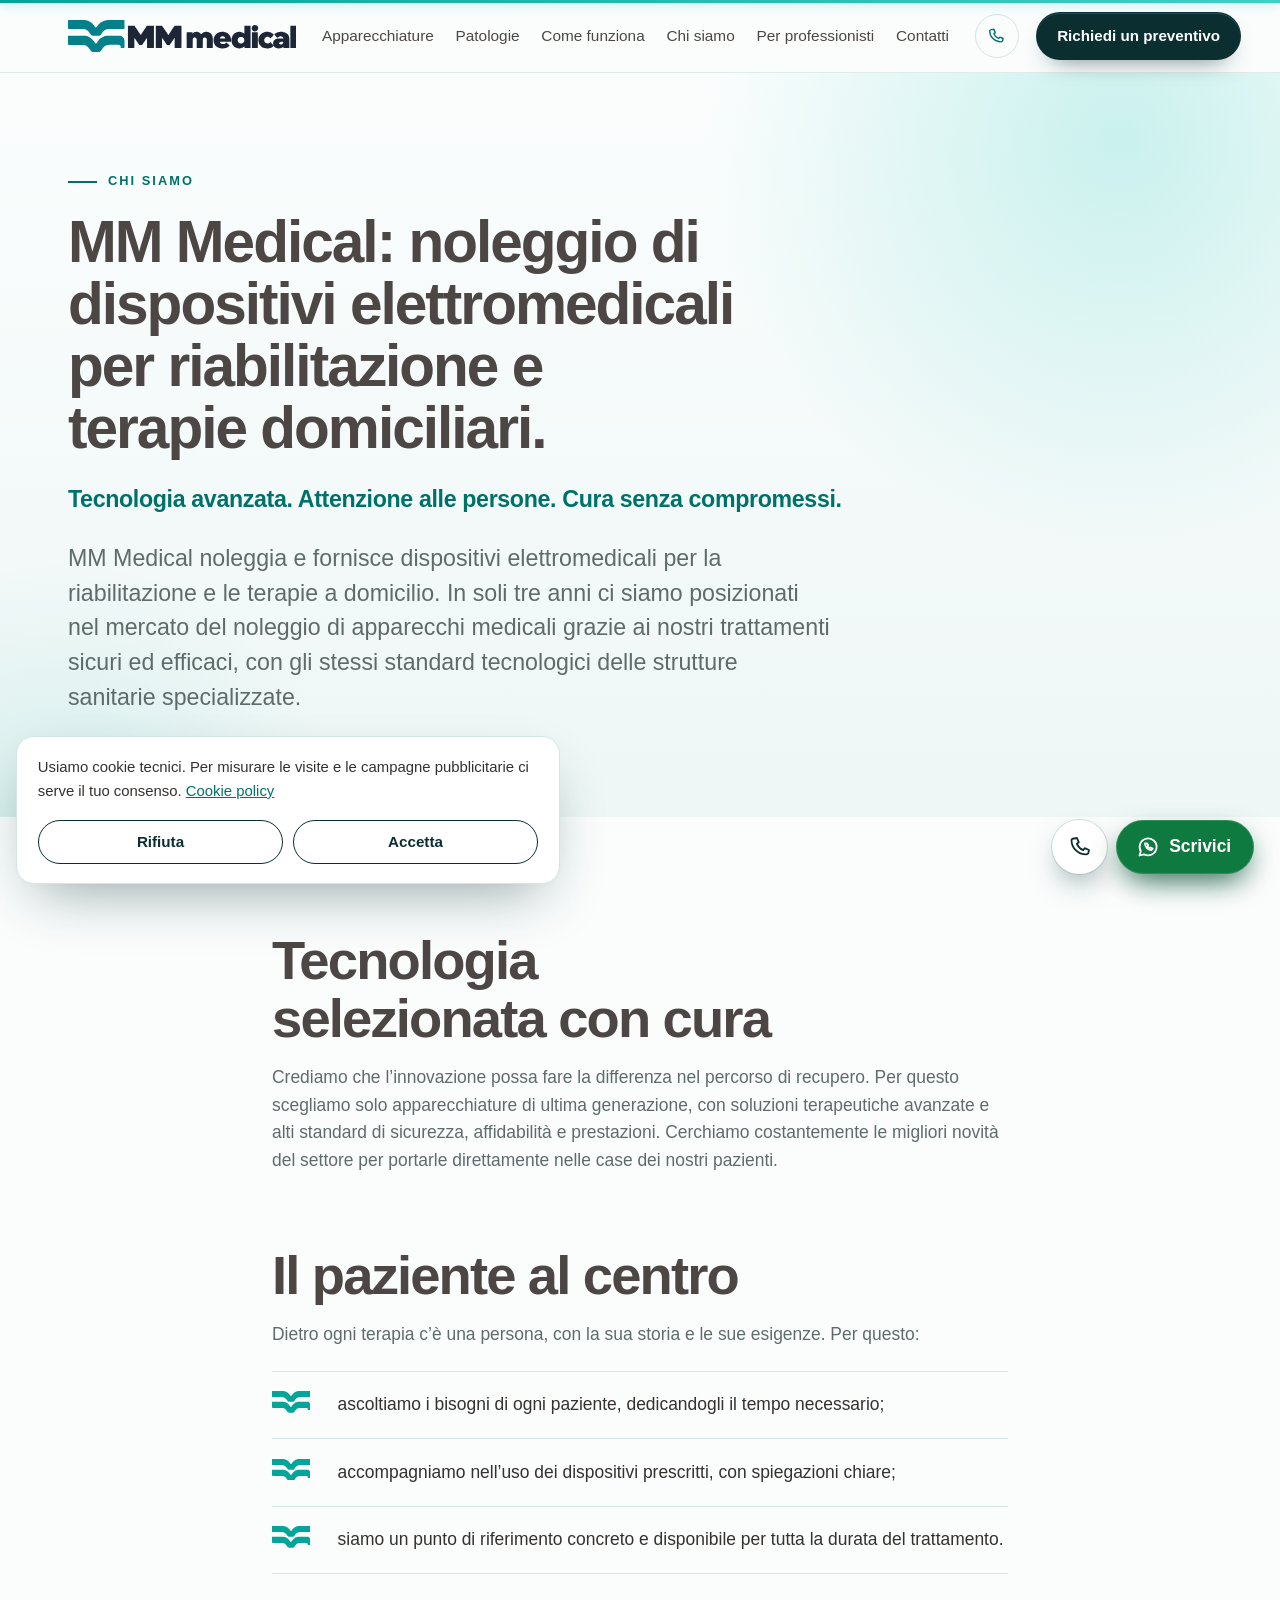
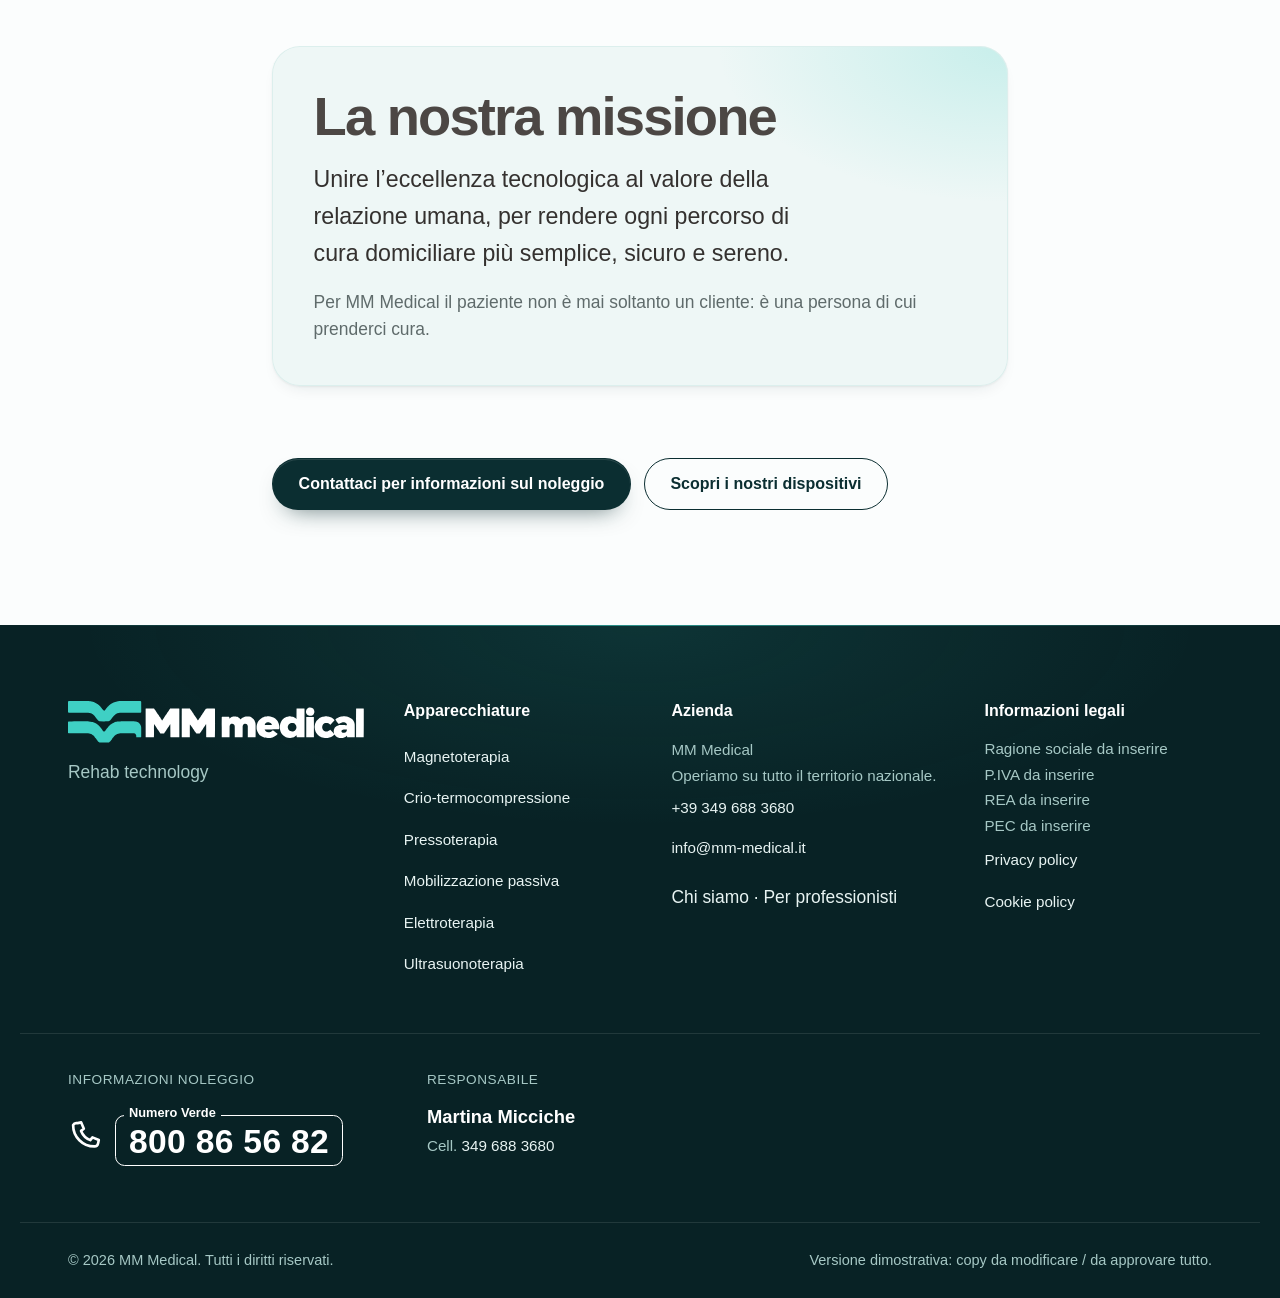
==== commit f45a3270: "Demo V2: design bump, responsive fixes, clearer copy Built from mm-medical-site branch demo-v2 (f011" ====
--- a/chi-siamo/index.html
+++ b/chi-siamo/index.html
@@ -1,4 +1,4 @@
-<!DOCTYPE html><html lang="it"><head><meta name="robots" content="noindex, nofollow"><meta charset="utf-8"><meta name="viewport" content="width=device-width, initial-scale=1"><title>Chi siamo | MM Medical</title><meta name="description" content="MM Medical noleggia dispositivi elettromedicali per la riabilitazione e le terapie a domicilio. Tecnologia avanzata, attenzione alle persone, cura senza compromessi."><link rel="canonical" href="https://www.mmmedical.it/chi-siamo/"><link rel="icon" href="/favicon.svg" type="image/svg+xml"><meta name="theme-color" content="#0b2e31"><script>document.documentElement.classList.add('js');</script><script>
+<!DOCTYPE html><html lang="it"><head><meta charset="utf-8"><meta name="robots" content="noindex, nofollow"><meta name="viewport" content="width=device-width, initial-scale=1"><title>Chi siamo | MM Medical</title><meta name="description" content="MM Medical noleggia dispositivi elettromedicali per la riabilitazione e le terapie a domicilio. Tecnologia avanzata, attenzione alle persone, cura senza compromessi."><link rel="canonical" href="https://www.mmmedical.it/chi-siamo/"><link rel="icon" href="/favicon.svg" type="image/svg+xml"><meta name="theme-color" content="#0b2e31"><script>document.documentElement.classList.add('js');</script><script>
       // Page transitions: only the photo that travels (clicked card <-> device hero) gets a transition name,
       // so every other photo fades with the page. Browsers without these events simply skip the effect.
       (function () {
@@ -18,5 +18,5 @@
           else if (!here && prev) name(photo(prev, true), prev);
         });
       })();
-    </script><link rel="alternate" hreflang="it" href="https://www.mmmedical.it/chi-siamo/"><link rel="alternate" hreflang="x-default" href="https://www.mmmedical.it/chi-siamo/"><meta property="og:type" content="website"><meta property="og:locale" content="it_IT"><meta property="og:site_name" content="MM Medical"><meta property="og:title" content="Chi siamo | MM Medical"><meta property="og:description" content="MM Medical noleggia dispositivi elettromedicali per la riabilitazione e le terapie a domicilio. Tecnologia avanzata, attenzione alle persone, cura senza compromessi."><meta property="og:url" content="https://www.mmmedical.it/chi-siamo/"><meta property="og:image" content="https://www.mmmedical.it/og.jpg"><meta property="og:image:width" content="1200"><meta property="og:image:height" content="630"><meta property="og:image:alt" content="MM Medical: noleggio di apparecchiature per la riabilitazione"><meta name="twitter:card" content="summary_large_image"><meta name="twitter:image" content="https://www.mmmedical.it/og.jpg"><script type="application/ld+json">{"@context":"https://schema.org","@type":"LocalBusiness","name":"MM Medical","url":"https://www.mmmedical.it","telephone":"+39 349 688 3680","email":"info@mm-medical.it","description":"MM Medical noleggia dispositivi elettromedicali per la riabilitazione e le terapie a domicilio. Tecnologia avanzata, attenzione alle persone, cura senza compromessi.","areaServed":{"@type":"Country","name":"Italia"}}</script><link rel="stylesheet" href="/_astro/Base.zKrNwCNS.css"><style>.hero[data-astro-cid-tkrz6np5]{background:linear-gradient(180deg, var(--paper), var(--mint));padding-block:clamp(3.5rem,8vw,7rem)}.hero[data-astro-cid-tkrz6np5] .wrap[data-astro-cid-tkrz6np5]{justify-items:start;gap:1.4rem;display:grid}h1[data-astro-cid-tkrz6np5]{overflow-wrap:break-word;max-width:22ch;font-size:clamp(1.9rem,1.1rem + 3.2vw,4.2rem)}.tagline[data-astro-cid-tkrz6np5]{font-family:var(--font-display,inherit);color:var(--teal);font-weight:600;font-size:var(--step-1,1.25rem)}.hero[data-astro-cid-tkrz6np5] .lead[data-astro-cid-tkrz6np5]{max-width:60ch}.blocks[data-astro-cid-tkrz6np5]{gap:clamp(2.5rem,6vw,4.5rem);max-width:52rem;display:grid}.block[data-astro-cid-tkrz6np5]{gap:1rem;display:grid}.block[data-astro-cid-tkrz6np5] p[data-astro-cid-tkrz6np5]{color:var(--muted)}.points[data-astro-cid-tkrz6np5]{margin:.4rem 0 0;padding:0;list-style:none;display:grid}.points[data-astro-cid-tkrz6np5] li[data-astro-cid-tkrz6np5]{border-top:1px solid var(--line);grid-template-columns:3rem 1fr;align-items:start;gap:1.1rem;padding-block:1.2rem;display:grid}.points[data-astro-cid-tkrz6np5] li[data-astro-cid-tkrz6np5]:last-child{border-bottom:1px solid var(--line)}.points[data-astro-cid-tkrz6np5] .bullet{width:2.4rem;color:var(--teal)}.points[data-astro-cid-tkrz6np5] span[data-astro-cid-tkrz6np5]{color:var(--text)}.mission[data-astro-cid-tkrz6np5] .big[data-astro-cid-tkrz6np5]{color:var(--text);font-size:var(--step-1,1.25rem);max-width:38ch;font-weight:500}.ctas[data-astro-cid-tkrz6np5]{flex-wrap:wrap;gap:.8rem;display:flex}
-</style></head><body><a class="skip" href="#main">Vai al contenuto</a><header class="site-header" data-astro-cid-nen7h5rs><div class="wrap bar" data-astro-cid-nen7h5rs><a class="brand" href="/" aria-label="MM Medical, home" data-astro-cid-nen7h5rs><svg class="logo" viewBox="99.5 168.3 1407.2 197.2" role="img" aria-label="MM Medical" xmlns="http://www.w3.org/2000/svg"><path fill="var(--logo-mark, #02818B)" fill-rule="evenodd" d="M 103 168.5 c -1.67 0.67 -2.67 1.33 -3.17 2.67 -0.33 0.67 -0.33 1 -0.33 24.5 0 15.67 0 24 0.17 24.33 0.5 1.5 2 3 3.67 3.5 0.33 0.17 13.83 0.17 45.5 0.33 26.67 -0 45.83 -0 47 0.17 3.33 0.17 9 1.5 12.5 2.83 3.83 1.33 9.83 5.33 14.17 9.33 3 2.67 3.67 3.33 6.83 7.33 1.5 2 3 3.83 3.33 4.17 1 1.33 5.67 7.67 7.17 10 0.83 1.17 3.33 3.67 4.67 4.67 1.33 0.83 3.17 1.83 4.83 2.17 l 1.33 0.33 20.17 0.17 c 11.67 -0 20.67 -0 21.17 -0.17 4.17 -0.83 7.67 -3 10 -6.33 0.5 -0.67 1.17 -1.67 1.5 -2.17 0.33 -0.33 1.67 -2 2.83 -3.67 1.17 -1.67 2.5 -3.5 3 -4.17 0.67 -0.67 1.67 -2 2.33 -2.83 2.5 -3.33 7.5 -9 10 -11.17 3.17 -2.83 8.17 -5.83 12.5 -7.67 3.33 -1.33 8.67 -2.5 12.67 -2.83 1.5 -0.17 17.5 -0.17 49.67 -0.17 l 47.5 -0.17 0.83 -0.33 c 1.33 -0.67 1.83 -1.17 2.5 -2.33 l 0.5 -1 0 -23.17 c 0 -12.67 -0.17 -23.67 -0.17 -24.33 -0.17 -1.83 -0.67 -2.67 -2.17 -3.5 l -1 -0.67 -48 -0 c -29.33 -0 -49.17 -0 -51.17 0.17 -5.67 0.33 -10.67 1 -17 2.67 -6.5 1.5 -9.5 2.67 -16.5 6 -5.5 2.67 -12.67 7.5 -16.17 10.83 -0.33 0.5 -1.83 1.83 -3.33 3.33 -1.5 1.33 -3.5 3.33 -4.33 4.5 -2.83 3.17 -8.5 10.5 -11.33 14.67 -1.67 2.67 -3 3.33 -5.67 3.33 -2.17 -0 -3.33 -0.83 -5.33 -3.67 -3.33 -4.67 -3.67 -5.17 -6.83 -9 -1.33 -1.67 -2.67 -3.33 -3 -3.67 -2.5 -3.33 -7.83 -8.67 -11.5 -11.5 -0.33 -0.17 -1.17 -0.83 -1.83 -1.33 -0.67 -0.5 -2 -1.5 -2.83 -2 -0.83 -0.67 -2.17 -1.5 -3 -2.17 -1.67 -1 -4.5 -2.67 -6.33 -3.5 -0.67 -0.33 -2.5 -1.17 -3.83 -1.83 -3.33 -1.5 -6.83 -2.67 -10.33 -3.67 -0.83 -0.17 -2.17 -0.5 -3 -0.67 -1 -0.33 -2.33 -0.67 -3.17 -0.83 -0.83 -0.17 -2 -0.33 -2.33 -0.5 -0.33 -0 -2.5 -0.33 -4.67 -0.67 l -3.83 -0.5 -47.83 -0 c -38.83 -0 -47.83 -0 -48.33 0.17z M 117.17 265 l -14.5 -0 -0.83 0.67 c -0.5 0.33 -1.17 1 -1.33 1.33 -1 1.17 -1 -0.5 -1 26.17 0 27.67 -0.17 25.83 1.33 27.17 1.33 1.33 -3.33 1.17 47.33 1.33 32 -0 45.5 -0 46.83 0.17 3 0.33 8 1.33 10.67 2.33 2.5 0.83 6.67 2.83 7.83 3.67 2 1.5 3.83 2.67 5 3.5 3.5 2.5 4.83 3.67 7.67 7.33 1.17 1.5 3.67 4.5 5.17 6.33 1.67 2.17 4.5 6 5.67 8.17 0.5 0.83 1.5 2.17 2.33 3.17 0.67 1 1.67 2.33 2.17 3 1.5 2.33 3 3.5 5.83 5 2.33 1.17 1.83 1.17 22.67 1.17 19.67 -0 22.5 -0.17 24.17 -0.67 2.33 -0.67 5.67 -3.17 6.83 -5 1.17 -1.67 2.83 -4.17 4.33 -6.33 1.17 -1.5 2.5 -3.33 3 -4.17 2.83 -3.83 3.33 -4.67 4.5 -6.33 0.83 -1 2 -2.33 2.5 -3.17 0.67 -0.83 1.5 -1.83 1.83 -2.17 1.83 -2.5 5.67 -6 8.5 -7.83 0.83 -0.5 1.67 -1 1.83 -1.17 0.17 -0.17 0.83 -0.5 1.5 -0.83 0.5 -0.33 1.17 -0.67 1.67 -1 3.33 -2.33 11.17 -4.5 17.5 -5 4.33 -0.33 60.83 -0.33 64.83 -0 3.5 0.33 4.67 0.67 7 2.67 1.83 1.67 2.83 3.17 3.33 4.67 0.67 1.83 0.83 3 0.83 7 0 3.17 0 3.5 0.33 3.83 l 0.33 0.33 10.67 0.17 c 11.5 -0 11.67 -0 12.17 -0.83 0.17 -0.5 0.33 -42.33 0 -45.67 -0.33 -5 -1 -7.67 -3.17 -11.83 -3.83 -7.67 -8.5 -11.83 -18 -15.5 -2 -0.83 -5.33 -1.5 -9 -1.67 -3.17 -0.17 -60.83 -0.17 -70.17 -0 -3.83 -0 -7.33 0.17 -7.67 0.33 -0.5 -0 -2 0.33 -3.5 0.5 -1.33 0.17 -3.33 0.5 -4.17 0.83 -0.83 0.17 -2 0.5 -2.33 0.5 -2 0.33 -9 2.67 -12 4 -6 2.83 -7.33 3.5 -10 5.33 -4.5 2.83 -5.5 3.67 -10.33 7.83 -3.33 2.83 -3.67 3.17 -7.67 8 -0.83 1 -2.17 2.67 -3.17 4 -1 1.17 -2.5 3 -3.33 4.17 -0.67 1.17 -1.83 2.67 -2.17 3.17 -0.5 0.67 -1.67 2.33 -2.67 3.5 -3.67 5.33 -4.33 6 -7.33 6 -1.5 -0 -2.5 -0.33 -3.33 -1.17 -1.33 -1.33 -4.5 -5.83 -7.83 -10.67 -1.17 -1.83 -2.33 -3.5 -3.5 -4.67 -1.67 -1.83 -4.67 -5.33 -7.17 -8.17 -1 -1.5 -1.67 -2 -3.5 -3.67 -0.83 -0.67 -2 -1.67 -2.67 -2.33 -3.33 -2.83 -9.67 -7.33 -12 -8.33 -0.33 -0.17 -1.17 -0.5 -1.83 -1 -1.5 -0.83 -5.17 -2.5 -7 -3.17 -0.83 -0.33 -2.17 -0.83 -2.83 -1.17 -0.83 -0.33 -2.17 -0.67 -3 -0.83 -0.83 -0.17 -2 -0.5 -2.67 -0.67 -4.67 -1.33 -10.17 -2.17 -15.33 -2.33 -3.5 -0.17 -53.17 -0.17 -81.17 -0z"></path><path fill="var(--logo-word, #1D2637)" fill-rule="evenodd" d="M 1249 199.17 c -3.5 0.33 -8.17 2.5 -10.5 4.67 -1.5 1.33 -4 4.5 -4.67 5.83 -2 4 -2.67 8.83 -1.83 14 0.83 4.17 3.5 8.33 7.17 11.17 3.83 2.83 7 3.67 12.5 3.67 7.17 -0 12.67 -2.67 16.33 -8 1.5 -2.5 2.83 -5.67 3.17 -7.83 0.17 -0.5 0.17 -1.67 0.33 -2.33 0.83 -6 -3 -14.33 -8.17 -17.67 -4.33 -2.67 -9.5 -4 -14.33 -3.5z M 469.33 204.33 l -0.5 0.5 0 67.5 0.17 67.33 0.33 0.33 c 0.17 0.17 0.83 0.33 2.67 0.33 2.83 0.17 35.5 0.17 35.83 -0 0.83 -0.17 0.83 0.83 0.83 -30.83 0 -28.17 0 -30 0.33 -30.33 0.33 -0.5 0.67 -0.33 1.5 1.17 0.33 0.67 1.33 2 2.17 3.33 2.17 2.67 2.67 3.5 5.33 7.33 1 1.67 2.17 3.5 2.5 4 2 3.17 5.5 8.33 6.83 10.17 0.83 1.33 1.83 2.83 2.5 3.5 0.5 0.83 2.67 4 4.67 7 2.17 3.17 4 6 4.33 6.33 0.33 0.33 1 0.67 1.67 0.83 0.83 0.33 1.17 0.33 7.33 0.33 5.67 -0 6.5 -0 7.17 -0.33 0.67 -0.33 2 -1.67 3 -3.17 0.5 -0.5 1.67 -2.5 3 -4.17 1.17 -1.83 2.67 -4 3.33 -5 1.67 -2.5 3.5 -5.17 4.17 -6.33 0.83 -1.33 4.5 -6.67 5.83 -8.67 0.67 -0.83 1.5 -2 1.83 -2.67 0.83 -1 3.17 -4.67 4.83 -7.33 1.83 -2.67 4.33 -6.33 4.67 -6.5 0.83 -0.5 0.83 -1.83 0.83 30.33 0.17 21.5 0.17 30.17 0.33 30.5 0.17 0.17 0.33 0.33 0.67 0.5 0.17 -0 9.5 -0 20.67 -0 l 20.17 -0 0.33 -0.33 0.5 -0.33 0 -67.5 0 -67.33 -0.5 -0.5 -0.5 -0.33 -20.83 -0 c -14.33 -0 -21 -0 -21.33 0.17 -0.83 0.33 -1.67 1.67 -7.17 9.67 -1.5 2.17 -3.83 5.67 -5.33 7.67 -1.33 2.17 -2.67 4.17 -3 4.5 -0.67 1.17 -2.33 3.67 -2.83 4.67 -0.33 0.5 -0.83 1.33 -1.33 1.83 -5.17 7.5 -8 12 -9.83 14.83 -1 1.5 -2.5 4 -3.5 5.33 -1 1.5 -2.33 3.67 -3 4.67 -1.5 2.33 -2 2.83 -2.5 2.83 -0.33 -0 -2 -2.33 -4.17 -5.83 -0.33 -0.67 -1.5 -2.33 -2.5 -3.67 -1 -1.33 -2.33 -3.5 -3.33 -4.83 -0.83 -1.33 -2.5 -3.83 -3.67 -5.67 -1.17 -1.67 -2.67 -4 -3.5 -5.17 -5.83 -8.67 -9.5 -14.17 -12.67 -18.83 -1 -1.5 -2.67 -3.83 -3.67 -5.33 -3.67 -5.33 -4.33 -6.17 -4.83 -6.5 l -0.5 -0.33 -19.5 -0 -19.5 -0 -0.33 0.33z M 1187.33 204.17 c -0.33 0.17 -0.5 0.33 -0.5 0.5 -0.17 -0 -0.17 11 -0.33 24.17 0 17.83 -0.17 24.17 -0.17 24.17 -0.5 0.33 -0.67 0.17 -1.83 -0.83 -1.5 -1.33 -4 -3.33 -5.5 -4 -0.5 -0.33 -1.67 -1 -2.33 -1.33 -2 -1.33 -5.83 -3 -7.67 -3.67 -2.17 -0.67 -8 -1.83 -10.33 -2 -3.17 -0.33 -6.5 -0 -10.5 0.67 -6.33 1 -7.67 1.33 -12.83 3.67 -2 1 -7.17 4 -8.33 4.83 -4.17 3.33 -7.5 6.83 -11.17 11.5 -2.5 3.33 -6 11.5 -7.33 17.5 -2.5 10.33 -2.17 19.33 1.33 31.67 0.33 1.33 1.83 4.5 3.33 7.67 0.83 1.67 1.33 2.33 4 6.17 4.5 6.33 11.5 11.83 19 15 7.17 3 12.33 4 20.33 3.83 8.83 -0.33 15.33 -2.33 22.5 -7 1.17 -0.83 4.67 -3.67 5.83 -4.67 1.83 -1.83 2 -1.5 2.5 5 0.17 2.83 0.33 3.33 1 3.67 0.17 0.17 4.83 0.17 17.83 0.17 l 17.67 -0 0.33 -0.33 0.5 -0.5 0 -67.5 0 -67.5 -0.33 -0.5 -0.5 -0.33 -17.67 -0 c -9.83 -0 -17.83 -0 -18 -0 -0.33 -0.17 -0.67 -0 -0.83 -0z m -17.17 68.83 c 1.33 0.17 2.83 0.5 3.33 0.67 0.5 0.33 1.17 0.5 1.5 0.5 0.83 0.17 3.67 2.5 5.33 4.17 5.17 5.17 7.17 12.83 5 20.17 -1.17 3.33 -2 5.17 -3.83 7.17 -2.17 2.33 -4.33 3.83 -7.83 5.67 -4.67 2.17 -11 2.17 -16.33 -0.17 -2 -0.83 -5 -2.83 -6.5 -4.5 -2.5 -2.67 -3.83 -5 -5.17 -9.83 l -0.5 -1.83 0 -3.33 0.17 -3.5 0.67 -1.67 c 0.33 -1 1 -2.33 1.33 -3 0.5 -0.67 1.17 -1.83 1.5 -2.5 1.17 -2.17 4.5 -5.17 7 -6.5 3.67 -1.83 9.5 -2.5 14.33 -1.5z M 641 204.5 l -0.33 0.33 -0.17 67.33 0 67.33 0.5 0.5 0.33 0.33 9.5 -0 c 5.17 -0 13.5 -0 18.5 0.17 8.67 -0 9 -0 9.33 -0.33 l 0.33 -0.33 0 -29 c 0.17 -15.83 0.17 -29.5 0.33 -30.17 0.17 -2.33 0.5 -2 3.33 2.33 3 4.17 4 5.83 5.5 7.83 0.83 1 2.5 3.67 4 5.67 1.33 2 3 4.5 3.67 5.5 0.67 1 1.83 2.5 2.33 3.33 0.67 1 1.33 2.17 1.67 2.5 0.33 0.5 2.33 3.5 4.33 6.5 4.67 6.83 5.17 7.5 6.17 8.17 1 0.67 1.5 0.67 8.17 0.67 6.5 -0.17 6.5 -0.17 8.17 -1.5 1.17 -1.17 6.17 -8.17 7 -10 0.33 -0.33 1.17 -1.67 2 -3 0.83 -1.17 2.17 -3.17 3.17 -4.5 0.83 -1.33 2.17 -3.17 2.67 -4.17 1.67 -2.17 4.5 -6.33 5.5 -8.17 2.17 -3.5 2.5 -4 3.33 -5.17 0.5 -0.5 1.17 -1.5 1.5 -2 0.5 -0.5 1.5 -2 2.33 -3.17 1.67 -2.5 2.17 -2.83 2.5 -2.17 0.17 0.5 0.33 15.17 0.17 44.83 0 10.5 0 15.5 0.17 15.67 0.17 0.17 0.5 0.33 0.83 0.5 0.67 0.17 40 0.17 40.33 -0 0.83 -0.17 0.83 3.67 0.83 -67.83 0 -48.5 0 -67.17 -0.17 -67.5 -0.17 -0.33 -0.33 -0.5 -0.5 -0.67 -0.33 -0.17 -37.5 -0.17 -40.17 -0 -2.17 0.17 -2.67 0.33 -3.83 2.17 -2.17 3.5 -3.67 5.67 -4.67 7.17 -1.17 1.33 -2.67 3.5 -4.17 6.17 -0.33 0.67 -1.33 2.17 -2.17 3.17 -1.83 2.67 -4.5 6.67 -6.67 9.83 -0.83 1.33 -1.83 3 -2.33 3.5 -0.33 0.67 -1.5 2.33 -2.33 3.67 -1.67 2.5 -2.67 3.83 -6 8.67 -1.17 1.67 -2.67 4 -3.5 5.17 -4 6.33 -4.33 6.83 -5.17 6.33 0 -0.17 -0.67 -0.83 -1.17 -1.67 -0.5 -0.83 -1.17 -2.17 -1.67 -2.83 -1.5 -2.33 -5.33 -7.83 -8.5 -12.83 -1.83 -2.5 -4 -5.67 -5 -7.17 -1.67 -2.5 -2.5 -3.67 -4 -6.33 -0.5 -0.67 -1.33 -2 -2 -2.83 -0.67 -0.83 -1.5 -2 -2 -2.5 -1.83 -2.67 -5 -7.33 -7.83 -11.5 -3 -4.83 -4.67 -7 -5.33 -7.5 -0.67 -0.67 -3.67 -0.83 -21.67 -0.83 -16.33 -0 -16.83 -0 -17.17 0.33z M 1470.17 204.67 c -0.17 0.33 -0.33 3.67 -0.33 67.5 0 36.83 0 67.33 0.17 67.67 0 0.33 0.17 0.5 0.33 0.67 0.33 0.17 5.17 0.17 17.67 0.17 17.33 -0 17.33 -0 17.83 -0.33 0.17 -0.17 0.5 -0.5 0.5 -0.67 0.17 -0.33 0.17 -24.33 0.17 -53.5 0 -29.17 0 -55.83 0 -59.33 0.17 -3.5 0.17 -9.67 0 -14 l 0 -7.67 -0.5 -0.5 -0.5 -0.5 -17.5 -0 -17.5 -0 -0.33 0.5z M 1045.83 241.17 c -0.33 -0 -1.5 0.17 -2.67 0.33 -1.33 0.17 -2.67 0.33 -3.17 0.5 -1.17 -0 -6.33 1.33 -8 1.83 -10 3.33 -18.17 9 -24.5 17 -3.67 4.5 -7 10.67 -8.5 16.17 -0.33 1 -0.67 2.17 -0.83 2.83 -0.33 1.33 -1.17 5.17 -1.33 7 -0.5 4.17 0 14 0.67 17 0.17 0.33 0.33 1.17 0.5 1.67 0 0.67 0.5 2 0.83 3.17 0.5 1.17 1 2.67 1.17 3.17 1 3 3.17 7 6.33 11.33 3.83 5.33 5.17 6.67 10.17 10.5 4 2.83 6.5 4.33 11 6 7.83 3.33 14.33 4.5 24.5 4.33 7.83 -0 12.67 -0.67 20.33 -2.83 2.33 -0.67 6.83 -2.67 9.33 -4 1.33 -0.83 6 -3.83 7.17 -4.83 2.67 -2.17 7.5 -7.17 7.5 -7.67 0 -0.5 -1.33 -1.83 -4.67 -4.33 -1.5 -1.17 -3 -2.33 -3.33 -2.67 -0.5 -0.33 -1.17 -1 -1.67 -1.33 -0.67 -0.33 -1.5 -1 -2.17 -1.5 -6.33 -4.83 -9.83 -7.5 -10.5 -7.5 -0.17 -0 -1.17 0.83 -2.67 2.33 -4.33 4.17 -7 5.67 -12.5 6.5 -4 0.67 -8 0.33 -11.83 -0.67 -4.67 -1.33 -9.67 -5.67 -11.17 -9.5 -0.17 -0.67 -0.5 -1.33 -0.5 -1.5 -0.33 -0.67 0.17 -1.17 0.83 -1.33 0.33 -0.17 14.17 -0.17 30.83 -0.17 32.5 -0 35.83 -0 36.17 -0.17 0.5 -0.17 0.67 -1 1 -4.17 0.67 -6.33 0 -15.83 -1.67 -20.83 -0.17 -0.83 -0.83 -2.5 -1.17 -3.67 -1 -3.17 -1.67 -4.67 -3.67 -8.33 -1.5 -2.5 -2.67 -4.17 -4.17 -6 -0.83 -0.83 -1.83 -2.17 -2.5 -2.83 -2.83 -3.5 -7.67 -7 -14 -10.17 -4.17 -2.17 -10.83 -4.33 -15.17 -5 -1 -0 -2.33 -0.33 -3 -0.5 -1 -0.17 -11.33 -0.5 -13 -0.17z m 8.5 27.67 c 4.67 0.67 8.5 2.5 10.83 4.83 1.33 1.5 2.17 2.67 3.17 5.33 1 2.33 0.83 2.83 -0.5 3.17 -1.17 0.17 -31.5 0.17 -32 -0.17 -0.5 -0.33 -0.5 -0.67 0 -2.33 0.67 -2.17 1.83 -4.33 3.33 -5.67 2.83 -2.83 6.5 -4.67 10.33 -5.17 2.33 -0.33 2.5 -0.33 4.83 -0z M 1322 241.17 c -2 0.17 -5.5 0.67 -8.67 1.5 -1 0.17 -2.33 0.5 -2.67 0.5 -2.5 0.5 -5.83 1.83 -9.5 3.67 -4.33 2.17 -7.17 3.83 -8.5 5.17 -0.67 0.67 -2 1.67 -2.83 2.33 -2 1.67 -3.83 3.67 -7.5 8 -1 1.33 -2.5 3.83 -4 6.83 -0.5 1.33 -1.17 2.5 -1.17 2.5 -0.5 0.67 -2.5 6.33 -2.83 8.17 -1.17 6.17 -1.5 9 -1.5 13 0.17 7.83 1.67 14.33 4.67 21.17 1.17 2.67 1.33 3.17 2.5 5 3.83 6.17 8.5 11.33 14 15.17 3.33 2.17 4 2.67 10.67 5.83 2.5 1.17 6 2.17 11 3 7.5 1.33 18.67 1.17 24 -0.5 0.67 -0.17 2.33 -0.67 3.83 -1 3.17 -0.83 4.67 -1.33 7.83 -2.83 6 -3 10.83 -6.5 14.33 -10.5 0.67 -1 1 -0.83 2.17 0.83 1.33 2 3 3.83 5.17 5.83 2.33 2.17 3 2.67 5.5 4 2.67 1.5 3.17 1.83 5 2.33 5.5 2 8.67 2.5 15.33 2.5 5.83 -0 9.67 -0.67 14.83 -2.33 0.83 -0.33 1.5 -0.5 1.67 -0.5 0.33 -0 3.83 -1.83 5 -2.67 1.33 -0.83 2.33 -1.67 4.33 -3.5 1.33 -1.17 1.5 -1.33 2 -1 0.33 0.17 0.5 1.83 0.5 4.33 0 2 0.17 2.5 1 2.67 0.5 0.17 34.5 0.17 35 -0.17 0.5 -0 0.67 -0.83 0.5 -1.83 0 -0.33 0 -13.67 0 -29.33 l -0.17 -28.67 -0.33 -2.5 c -0.33 -1.5 -0.67 -3.17 -0.83 -3.83 -0.67 -2.33 -1.33 -5 -1.33 -5.17 0 -0.17 -0.33 -0.83 -0.67 -1.5 -0.33 -0.83 -0.67 -1.83 -0.83 -2.17 -1.17 -2.33 -3.17 -6 -4.33 -7.67 -1 -1.17 -3 -3.17 -4.83 -4.67 -5 -4.17 -10.17 -6.83 -17.67 -9.5 -1.5 -0.5 -6.5 -1.5 -8.67 -1.83 -0.83 -0.17 -2.33 -0.33 -3.17 -0.5 -3.83 -0.5 -13 -0.33 -17 0.17 -0.83 0.17 -1.83 0.33 -2.5 0.5 -1 -0 -3.67 0.67 -6.33 1.33 -0.67 0.17 -1.67 0.5 -2.33 0.67 -0.5 -0 -1.5 0.33 -2.17 0.67 -0.67 0.33 -1.33 0.5 -1.5 0.5 -0.33 -0 -4.67 2 -7.67 3.67 -3.17 1.5 -6.83 4 -9 6 -1.33 1.33 -1.33 1.17 2.17 6.17 0.67 1.17 1.67 2.33 2 2.83 1.5 2.17 4.67 6.33 7.17 9.33 0.67 0.83 1.5 1.83 1.83 2.17 1 1.5 2.17 2.5 2.83 2.5 0.5 -0 1.83 -0.83 3.33 -2.33 2.67 -2.33 7 -4.5 11.67 -5.67 2.17 -0.5 2.5 -0.5 5.5 -0.67 2.67 -0 3.67 -0 4.83 0.17 4.83 1 7.67 2.33 10.33 5.33 1 1 1.83 3 2 5.17 0.67 3.67 0.5 4 -1.67 3.67 -0.83 -0 -3.33 -0.33 -5.67 -0.5 -2.33 -0.17 -5.33 -0.5 -6.5 -0.67 -5.83 -0.5 -16.67 -0.33 -21 0.33 -1.33 0.33 -2.83 0.67 -3.33 0.83 -0.5 0.17 -1.67 0.5 -2.33 0.67 -3 1 -4.83 1.67 -7.33 3.17 -4.5 2.33 -8.83 6.67 -11 10.33 -3 5.5 -3.83 8.83 -3.67 15 0 4.33 0.33 6.67 1.17 9.17 0.83 2.67 0.33 2.67 -2 -0.17 -0.83 -0.67 -1.5 -1.67 -1.83 -1.83 -0.5 -0.5 -1.5 -1.67 -3.17 -3.83 -4.83 -6 -10.17 -11.67 -10.83 -11.67 -0.33 -0 -0.83 0.5 -1.67 1.33 -0.67 0.67 -2 1.83 -2.83 2.33 -0.83 0.5 -1.83 1.33 -2.17 1.67 -1.67 1.17 -4.17 2.33 -6.33 3 -2 0.33 -2.33 0.33 -5 0.33 -4.33 -0 -7.17 -0.67 -10.17 -2.5 -5 -2.83 -7.17 -5.5 -9 -11.17 -1.33 -4.33 -1.33 -9.33 0.17 -14 1.5 -4.5 5.17 -9.17 9.17 -11.17 5.5 -2.83 13.5 -2.83 19.17 0.17 2.5 1.17 4 2.33 6.5 4.83 1.17 1.17 2.17 2.17 2.33 2.17 0.33 -0 1.67 -1.33 4.17 -4 1.17 -1.33 3.17 -3.33 4.33 -4.67 1.17 -1.17 2.67 -2.5 3.33 -3.17 1.17 -1.17 3.17 -3.5 5.33 -6.17 0.67 -0.67 1.67 -1.83 2.17 -2.33 0.83 -0.67 1.17 -1.17 1.17 -1.33 0 -0.67 -0.83 -1.83 -2.67 -3.67 -3.5 -3.5 -6.33 -5.5 -10.83 -8 -0.33 -0.33 -1.17 -0.67 -1.67 -1 -1.67 -1 -4.5 -2.17 -7 -3 -0.33 -0 -1 -0.33 -1.33 -0.5 -0.83 -0.33 -6.17 -1.5 -7.67 -1.67 -0.83 -0.17 -2.17 -0.33 -3.17 -0.5 -2.17 -0.17 -8.33 -0.33 -11.17 -0.17z m 103.83 62.17 c 0.5 0.5 0.5 1 0.33 3.17 -0.33 3.83 -1.17 5.67 -3.83 8.5 -2.17 2.5 -4.83 3.67 -8.67 4.17 -5.33 0.83 -8.83 -0.17 -11.17 -2.67 -2.17 -2.17 -2.67 -4.67 -1.67 -7.17 1.17 -3.67 4.67 -5.67 10.33 -6.17 3 -0.17 14.17 -0 14.67 0.17z M 886.5 241.67 c -1.17 0.17 -2.67 0.5 -3.33 0.67 -0.67 0.17 -1.83 0.5 -2.5 0.67 -1.83 0.5 -4.33 2 -8 4.5 -1 0.67 -2.83 2.33 -3.83 3.33 -0.67 0.83 -1.5 1 -1.5 0.33 -0.17 -0.67 -0.5 -4.5 -0.5 -5.67 0 -1.17 -0.17 -1.5 -1.17 -1.67 -0.83 -0.17 -33.33 -0.5 -34 -0.33 -0.33 0.17 -0.5 0.33 -0.67 0.67 -0.17 0.33 -0.17 12.5 -0.17 48.17 0 46.5 0.17 47.67 0.33 48 l 0.33 0.33 17.83 -0 c 10.33 -0 17.83 -0 18 -0.17 0.33 -0 0.5 -0.33 0.67 -0.5 0 -0.17 0.17 -11.67 0.17 -26.33 l 0.17 -26 0.33 -1.67 c 1.17 -4.67 3.5 -7.67 7.33 -9.33 4.33 -2 9.67 -0.83 13 2.67 1.67 1.67 2.5 3.67 3.17 6.67 l 0.5 2.33 0.17 25.83 c 0 24.5 0 25.83 0.33 26.17 l 0.33 0.33 18 0.17 18.17 -0 0.33 -0.5 c 0.33 -0.33 0.33 -0.33 0.33 -26.17 l 0 -25.67 0.5 -2.17 c 1 -5.67 4.67 -9.67 9.33 -10.33 4.17 -0.67 7.67 0.33 10.5 3 1.83 1.67 3.17 4.17 3.83 7.5 l 0.33 2 0 25.67 0 25.67 0.33 0.33 0.5 0.5 11.67 -0 c 17 0.33 24.17 0.17 24.67 -0.17 0.17 -0.33 0.17 -1.67 0.17 -29.83 0 -30.67 0 -31.5 -0.67 -35.67 -0.33 -2.17 -0.5 -2.5 -1.17 -5.33 -1.33 -4.83 -4.67 -11.67 -6.83 -14 -0.33 -0.33 -0.67 -0.83 -0.83 -1 -1 -1.5 -4.33 -4.33 -6.83 -6 -0.67 -0.33 -2 -1.33 -3 -2 -3.33 -2.17 -7.17 -3.67 -11.83 -4.5 -4.67 -0.83 -10.33 -1.33 -13 -0.83 -0.67 0.17 -2 0.33 -3.17 0.5 -2.17 0.17 -5.83 1 -7.33 1.67 -2.83 1 -6.67 3.17 -8.33 4.5 -0.5 0.33 -1.17 0.83 -1.67 1.33 -0.67 0.33 -2.33 1.83 -3.83 3.33 -1.67 1.67 -2.83 2.67 -3.17 2.67 -0.17 -0 -0.67 -0.33 -1.17 -1 -2.67 -3.33 -8.33 -7.83 -12 -9.67 -1.17 -0.5 -2.67 -1.17 -3.33 -1.33 -5.67 -1.83 -7 -2 -11.5 -2.17 -3.5 -0 -4.17 -0 -6 0.5z M 1233.33 243.83 c -0.33 0.17 -0.5 0.33 -0.5 0.5 0 0.17 0 21.67 0 48 0 46.17 0 47.67 0.33 48 0.17 0.33 1 0.33 17.83 0.33 l 17.5 -0 0.33 -0.33 0.5 -0.33 0 -21.5 c 0.17 -27.17 0.17 -27.33 0 -52.83 0 -20 -0.17 -21.17 -0.33 -21.5 -0.5 -0.33 -2.33 -0.5 -19.33 -0.5 -13.17 -0 -15.83 -0 -16.33 0.17z"></path></svg></a><nav class="nav" id="nav" aria-label="Principale" data-astro-cid-nen7h5rs><ul data-astro-cid-nen7h5rs><li data-astro-cid-nen7h5rs><a href="/#apparecchiature" data-astro-cid-nen7h5rs>Apparecchiature</a></li><li data-astro-cid-nen7h5rs><a href="/patologie/" data-astro-cid-nen7h5rs>Patologie</a></li><li data-astro-cid-nen7h5rs><a href="/#come-funziona" data-astro-cid-nen7h5rs>Come funziona</a></li><li data-astro-cid-nen7h5rs><a href="/chi-siamo/" data-astro-cid-nen7h5rs>Chi siamo</a></li><li data-astro-cid-nen7h5rs><a href="/professionisti/" data-astro-cid-nen7h5rs>Per professionisti</a></li><li data-astro-cid-nen7h5rs><a href="/#contatti" data-astro-cid-nen7h5rs>Contatti</a></li><li class="call" data-astro-cid-nen7h5rs><a href="tel:+393496883680" data-astro-cid-nen7h5rs>Chiama +39 349 688 3680</a></li><li class="menu-cta" data-astro-cid-nen7h5rs><a class="btn btn-primary" href="/#contatti" data-astro-cid-nen7h5rs>Richiedi un preventivo</a></li></ul></nav><div class="actions" data-astro-cid-nen7h5rs><a class="phone" href="tel:+393496883680" aria-label="Chiama MM Medical +39 349 688 3680" data-astro-cid-nen7h5rs><svg class="i" viewBox="0 0 24 24" fill="none" stroke="currentColor" stroke-width="1.8" stroke-linecap="round" stroke-linejoin="round" aria-hidden="true"><path d="M6.6 3.5 9 3l1.8 4.3-1.9 1.5a11.5 11.5 0 0 0 6.3 6.3l1.5-1.9L21 15l-.5 2.4a2.5 2.5 0 0 1-2.5 2c-8 0-14.5-6.5-14.5-14.5a2.5 2.5 0 0 1 2.1-1.4z"></path></svg><span data-astro-cid-nen7h5rs>+39 349 688 3680</span></a><a class="btn btn-primary cta" href="/#contatti" data-astro-cid-nen7h5rs>Richiedi un preventivo</a><button class="burger" type="button" aria-expanded="false" aria-controls="nav" aria-label="Apri il menu" data-astro-cid-nen7h5rs><span data-astro-cid-nen7h5rs></span><span data-astro-cid-nen7h5rs></span></button></div></div></header><script type="module">var e=document.querySelector(`.burger`),t=document.getElementById(`nav`),n=()=>{t?.removeAttribute(`data-open`),e?.setAttribute(`aria-expanded`,`false`)};e?.addEventListener(`click`,()=>{let n=e.getAttribute(`aria-expanded`)!==`true`;e.setAttribute(`aria-expanded`,String(n)),n?t?.setAttribute(`data-open`,`true`):t?.removeAttribute(`data-open`)}),t?.querySelectorAll(`a`).forEach(e=>e.addEventListener(`click`,n)),document.addEventListener(`keydown`,e=>{e.key===`Escape`&&n()});</script><main id="main"><section class="hero" data-astro-cid-tkrz6np5><div class="wrap" data-astro-cid-tkrz6np5><p class="eyebrow" data-astro-cid-tkrz6np5>Chi siamo</p><h1 data-astro-cid-tkrz6np5>MM Medical: noleggio di dispositivi elettromedicali per riabilitazione e terapie domiciliari.</h1><p class="tagline" data-astro-cid-tkrz6np5>Tecnologia avanzata. Attenzione alle persone. Cura senza compromessi.</p><p class="lead" data-astro-cid-tkrz6np5>MM Medical noleggia e fornisce dispositivi elettromedicali per la riabilitazione e le terapie a domicilio. In soli tre anni ci siamo posizionati nel mercato del noleggio di apparecchi medicali grazie ai nostri trattamenti sicuri ed efficaci, con gli stessi standard tecnologici delle strutture sanitarie specializzate.</p></div></section><section class="section body" data-astro-cid-tkrz6np5><div class="wrap blocks" data-astro-cid-tkrz6np5><article class="block reveal" data-astro-cid-tkrz6np5><h2 data-astro-cid-tkrz6np5>Tecnologia selezionata con cura</h2><p data-astro-cid-tkrz6np5>Crediamo che l’innovazione possa fare la differenza nel percorso di recupero. Per questo scegliamo solo apparecchiature di ultima generazione, con soluzioni terapeutiche avanzate e alti standard di sicurezza, affidabilità e prestazioni. Cerchiamo costantemente le migliori novità del settore per portarle direttamente nelle case dei nostri pazienti.</p></article><article class="block reveal" data-astro-cid-tkrz6np5><h2 data-astro-cid-tkrz6np5>Il paziente al centro</h2><p data-astro-cid-tkrz6np5>Dietro ogni terapia c’è una persona, con la sua storia e le sue esigenze. Per questo:</p><ul class="points" data-astro-cid-tkrz6np5><li data-astro-cid-tkrz6np5><svg class="bullet" viewBox="99.5 168.3 348.4 197.2" aria-hidden="true" xmlns="http://www.w3.org/2000/svg"><path fill="currentColor" fill-rule="evenodd" d="M 103 168.5 c -1.67 0.67 -2.67 1.33 -3.17 2.67 -0.33 0.67 -0.33 1 -0.33 24.5 0 15.67 0 24 0.17 24.33 0.5 1.5 2 3 3.67 3.5 0.33 0.17 13.83 0.17 45.5 0.33 26.67 -0 45.83 -0 47 0.17 3.33 0.17 9 1.5 12.5 2.83 3.83 1.33 9.83 5.33 14.17 9.33 3 2.67 3.67 3.33 6.83 7.33 1.5 2 3 3.83 3.33 4.17 1 1.33 5.67 7.67 7.17 10 0.83 1.17 3.33 3.67 4.67 4.67 1.33 0.83 3.17 1.83 4.83 2.17 l 1.33 0.33 20.17 0.17 c 11.67 -0 20.67 -0 21.17 -0.17 4.17 -0.83 7.67 -3 10 -6.33 0.5 -0.67 1.17 -1.67 1.5 -2.17 0.33 -0.33 1.67 -2 2.83 -3.67 1.17 -1.67 2.5 -3.5 3 -4.17 0.67 -0.67 1.67 -2 2.33 -2.83 2.5 -3.33 7.5 -9 10 -11.17 3.17 -2.83 8.17 -5.83 12.5 -7.67 3.33 -1.33 8.67 -2.5 12.67 -2.83 1.5 -0.17 17.5 -0.17 49.67 -0.17 l 47.5 -0.17 0.83 -0.33 c 1.33 -0.67 1.83 -1.17 2.5 -2.33 l 0.5 -1 0 -23.17 c 0 -12.67 -0.17 -23.67 -0.17 -24.33 -0.17 -1.83 -0.67 -2.67 -2.17 -3.5 l -1 -0.67 -48 -0 c -29.33 -0 -49.17 -0 -51.17 0.17 -5.67 0.33 -10.67 1 -17 2.67 -6.5 1.5 -9.5 2.67 -16.5 6 -5.5 2.67 -12.67 7.5 -16.17 10.83 -0.33 0.5 -1.83 1.83 -3.33 3.33 -1.5 1.33 -3.5 3.33 -4.33 4.5 -2.83 3.17 -8.5 10.5 -11.33 14.67 -1.67 2.67 -3 3.33 -5.67 3.33 -2.17 -0 -3.33 -0.83 -5.33 -3.67 -3.33 -4.67 -3.67 -5.17 -6.83 -9 -1.33 -1.67 -2.67 -3.33 -3 -3.67 -2.5 -3.33 -7.83 -8.67 -11.5 -11.5 -0.33 -0.17 -1.17 -0.83 -1.83 -1.33 -0.67 -0.5 -2 -1.5 -2.83 -2 -0.83 -0.67 -2.17 -1.5 -3 -2.17 -1.67 -1 -4.5 -2.67 -6.33 -3.5 -0.67 -0.33 -2.5 -1.17 -3.83 -1.83 -3.33 -1.5 -6.83 -2.67 -10.33 -3.67 -0.83 -0.17 -2.17 -0.5 -3 -0.67 -1 -0.33 -2.33 -0.67 -3.17 -0.83 -0.83 -0.17 -2 -0.33 -2.33 -0.5 -0.33 -0 -2.5 -0.33 -4.67 -0.67 l -3.83 -0.5 -47.83 -0 c -38.83 -0 -47.83 -0 -48.33 0.17z M 117.17 265 l -14.5 -0 -0.83 0.67 c -0.5 0.33 -1.17 1 -1.33 1.33 -1 1.17 -1 -0.5 -1 26.17 0 27.67 -0.17 25.83 1.33 27.17 1.33 1.33 -3.33 1.17 47.33 1.33 32 -0 45.5 -0 46.83 0.17 3 0.33 8 1.33 10.67 2.33 2.5 0.83 6.67 2.83 7.83 3.67 2 1.5 3.83 2.67 5 3.5 3.5 2.5 4.83 3.67 7.67 7.33 1.17 1.5 3.67 4.5 5.17 6.33 1.67 2.17 4.5 6 5.67 8.17 0.5 0.83 1.5 2.17 2.33 3.17 0.67 1 1.67 2.33 2.17 3 1.5 2.33 3 3.5 5.83 5 2.33 1.17 1.83 1.17 22.67 1.17 19.67 -0 22.5 -0.17 24.17 -0.67 2.33 -0.67 5.67 -3.17 6.83 -5 1.17 -1.67 2.83 -4.17 4.33 -6.33 1.17 -1.5 2.5 -3.33 3 -4.17 2.83 -3.83 3.33 -4.67 4.5 -6.33 0.83 -1 2 -2.33 2.5 -3.17 0.67 -0.83 1.5 -1.83 1.83 -2.17 1.83 -2.5 5.67 -6 8.5 -7.83 0.83 -0.5 1.67 -1 1.83 -1.17 0.17 -0.17 0.83 -0.5 1.5 -0.83 0.5 -0.33 1.17 -0.67 1.67 -1 3.33 -2.33 11.17 -4.5 17.5 -5 4.33 -0.33 60.83 -0.33 64.83 -0 3.5 0.33 4.67 0.67 7 2.67 1.83 1.67 2.83 3.17 3.33 4.67 0.67 1.83 0.83 3 0.83 7 0 3.17 0 3.5 0.33 3.83 l 0.33 0.33 10.67 0.17 c 11.5 -0 11.67 -0 12.17 -0.83 0.17 -0.5 0.33 -42.33 0 -45.67 -0.33 -5 -1 -7.67 -3.17 -11.83 -3.83 -7.67 -8.5 -11.83 -18 -15.5 -2 -0.83 -5.33 -1.5 -9 -1.67 -3.17 -0.17 -60.83 -0.17 -70.17 -0 -3.83 -0 -7.33 0.17 -7.67 0.33 -0.5 -0 -2 0.33 -3.5 0.5 -1.33 0.17 -3.33 0.5 -4.17 0.83 -0.83 0.17 -2 0.5 -2.33 0.5 -2 0.33 -9 2.67 -12 4 -6 2.83 -7.33 3.5 -10 5.33 -4.5 2.83 -5.5 3.67 -10.33 7.83 -3.33 2.83 -3.67 3.17 -7.67 8 -0.83 1 -2.17 2.67 -3.17 4 -1 1.17 -2.5 3 -3.33 4.17 -0.67 1.17 -1.83 2.67 -2.17 3.17 -0.5 0.67 -1.67 2.33 -2.67 3.5 -3.67 5.33 -4.33 6 -7.33 6 -1.5 -0 -2.5 -0.33 -3.33 -1.17 -1.33 -1.33 -4.5 -5.83 -7.83 -10.67 -1.17 -1.83 -2.33 -3.5 -3.5 -4.67 -1.67 -1.83 -4.67 -5.33 -7.17 -8.17 -1 -1.5 -1.67 -2 -3.5 -3.67 -0.83 -0.67 -2 -1.67 -2.67 -2.33 -3.33 -2.83 -9.67 -7.33 -12 -8.33 -0.33 -0.17 -1.17 -0.5 -1.83 -1 -1.5 -0.83 -5.17 -2.5 -7 -3.17 -0.83 -0.33 -2.17 -0.83 -2.83 -1.17 -0.83 -0.33 -2.17 -0.67 -3 -0.83 -0.83 -0.17 -2 -0.5 -2.67 -0.67 -4.67 -1.33 -10.17 -2.17 -15.33 -2.33 -3.5 -0.17 -53.17 -0.17 -81.17 -0z"></path></svg><span data-astro-cid-tkrz6np5>ascoltiamo i bisogni di ogni paziente, dedicandogli il tempo necessario;</span></li><li data-astro-cid-tkrz6np5><svg class="bullet" viewBox="99.5 168.3 348.4 197.2" aria-hidden="true" xmlns="http://www.w3.org/2000/svg"><path fill="currentColor" fill-rule="evenodd" d="M 103 168.5 c -1.67 0.67 -2.67 1.33 -3.17 2.67 -0.33 0.67 -0.33 1 -0.33 24.5 0 15.67 0 24 0.17 24.33 0.5 1.5 2 3 3.67 3.5 0.33 0.17 13.83 0.17 45.5 0.33 26.67 -0 45.83 -0 47 0.17 3.33 0.17 9 1.5 12.5 2.83 3.83 1.33 9.83 5.33 14.17 9.33 3 2.67 3.67 3.33 6.83 7.33 1.5 2 3 3.83 3.33 4.17 1 1.33 5.67 7.67 7.17 10 0.83 1.17 3.33 3.67 4.67 4.67 1.33 0.83 3.17 1.83 4.83 2.17 l 1.33 0.33 20.17 0.17 c 11.67 -0 20.67 -0 21.17 -0.17 4.17 -0.83 7.67 -3 10 -6.33 0.5 -0.67 1.17 -1.67 1.5 -2.17 0.33 -0.33 1.67 -2 2.83 -3.67 1.17 -1.67 2.5 -3.5 3 -4.17 0.67 -0.67 1.67 -2 2.33 -2.83 2.5 -3.33 7.5 -9 10 -11.17 3.17 -2.83 8.17 -5.83 12.5 -7.67 3.33 -1.33 8.67 -2.5 12.67 -2.83 1.5 -0.17 17.5 -0.17 49.67 -0.17 l 47.5 -0.17 0.83 -0.33 c 1.33 -0.67 1.83 -1.17 2.5 -2.33 l 0.5 -1 0 -23.17 c 0 -12.67 -0.17 -23.67 -0.17 -24.33 -0.17 -1.83 -0.67 -2.67 -2.17 -3.5 l -1 -0.67 -48 -0 c -29.33 -0 -49.17 -0 -51.17 0.17 -5.67 0.33 -10.67 1 -17 2.67 -6.5 1.5 -9.5 2.67 -16.5 6 -5.5 2.67 -12.67 7.5 -16.17 10.83 -0.33 0.5 -1.83 1.83 -3.33 3.33 -1.5 1.33 -3.5 3.33 -4.33 4.5 -2.83 3.17 -8.5 10.5 -11.33 14.67 -1.67 2.67 -3 3.33 -5.67 3.33 -2.17 -0 -3.33 -0.83 -5.33 -3.67 -3.33 -4.67 -3.67 -5.17 -6.83 -9 -1.33 -1.67 -2.67 -3.33 -3 -3.67 -2.5 -3.33 -7.83 -8.67 -11.5 -11.5 -0.33 -0.17 -1.17 -0.83 -1.83 -1.33 -0.67 -0.5 -2 -1.5 -2.83 -2 -0.83 -0.67 -2.17 -1.5 -3 -2.17 -1.67 -1 -4.5 -2.67 -6.33 -3.5 -0.67 -0.33 -2.5 -1.17 -3.83 -1.83 -3.33 -1.5 -6.83 -2.67 -10.33 -3.67 -0.83 -0.17 -2.17 -0.5 -3 -0.67 -1 -0.33 -2.33 -0.67 -3.17 -0.83 -0.83 -0.17 -2 -0.33 -2.33 -0.5 -0.33 -0 -2.5 -0.33 -4.67 -0.67 l -3.83 -0.5 -47.83 -0 c -38.83 -0 -47.83 -0 -48.33 0.17z M 117.17 265 l -14.5 -0 -0.83 0.67 c -0.5 0.33 -1.17 1 -1.33 1.33 -1 1.17 -1 -0.5 -1 26.17 0 27.67 -0.17 25.83 1.33 27.17 1.33 1.33 -3.33 1.17 47.33 1.33 32 -0 45.5 -0 46.83 0.17 3 0.33 8 1.33 10.67 2.33 2.5 0.83 6.67 2.83 7.83 3.67 2 1.5 3.83 2.67 5 3.5 3.5 2.5 4.83 3.67 7.67 7.33 1.17 1.5 3.67 4.5 5.17 6.33 1.67 2.17 4.5 6 5.67 8.17 0.5 0.83 1.5 2.17 2.33 3.17 0.67 1 1.67 2.33 2.17 3 1.5 2.33 3 3.5 5.83 5 2.33 1.17 1.83 1.17 22.67 1.17 19.67 -0 22.5 -0.17 24.17 -0.67 2.33 -0.67 5.67 -3.17 6.83 -5 1.17 -1.67 2.83 -4.17 4.33 -6.33 1.17 -1.5 2.5 -3.33 3 -4.17 2.83 -3.83 3.33 -4.67 4.5 -6.33 0.83 -1 2 -2.33 2.5 -3.17 0.67 -0.83 1.5 -1.83 1.83 -2.17 1.83 -2.5 5.67 -6 8.5 -7.83 0.83 -0.5 1.67 -1 1.83 -1.17 0.17 -0.17 0.83 -0.5 1.5 -0.83 0.5 -0.33 1.17 -0.67 1.67 -1 3.33 -2.33 11.17 -4.5 17.5 -5 4.33 -0.33 60.83 -0.33 64.83 -0 3.5 0.33 4.67 0.67 7 2.67 1.83 1.67 2.83 3.17 3.33 4.67 0.67 1.83 0.83 3 0.83 7 0 3.17 0 3.5 0.33 3.83 l 0.33 0.33 10.67 0.17 c 11.5 -0 11.67 -0 12.17 -0.83 0.17 -0.5 0.33 -42.33 0 -45.67 -0.33 -5 -1 -7.67 -3.17 -11.83 -3.83 -7.67 -8.5 -11.83 -18 -15.5 -2 -0.83 -5.33 -1.5 -9 -1.67 -3.17 -0.17 -60.83 -0.17 -70.17 -0 -3.83 -0 -7.33 0.17 -7.67 0.33 -0.5 -0 -2 0.33 -3.5 0.5 -1.33 0.17 -3.33 0.5 -4.17 0.83 -0.83 0.17 -2 0.5 -2.33 0.5 -2 0.33 -9 2.67 -12 4 -6 2.83 -7.33 3.5 -10 5.33 -4.5 2.83 -5.5 3.67 -10.33 7.83 -3.33 2.83 -3.67 3.17 -7.67 8 -0.83 1 -2.17 2.67 -3.17 4 -1 1.17 -2.5 3 -3.33 4.17 -0.67 1.17 -1.83 2.67 -2.17 3.17 -0.5 0.67 -1.67 2.33 -2.67 3.5 -3.67 5.33 -4.33 6 -7.33 6 -1.5 -0 -2.5 -0.33 -3.33 -1.17 -1.33 -1.33 -4.5 -5.83 -7.83 -10.67 -1.17 -1.83 -2.33 -3.5 -3.5 -4.67 -1.67 -1.83 -4.67 -5.33 -7.17 -8.17 -1 -1.5 -1.67 -2 -3.5 -3.67 -0.83 -0.67 -2 -1.67 -2.67 -2.33 -3.33 -2.83 -9.67 -7.33 -12 -8.33 -0.33 -0.17 -1.17 -0.5 -1.83 -1 -1.5 -0.83 -5.17 -2.5 -7 -3.17 -0.83 -0.33 -2.17 -0.83 -2.83 -1.17 -0.83 -0.33 -2.17 -0.67 -3 -0.83 -0.83 -0.17 -2 -0.5 -2.67 -0.67 -4.67 -1.33 -10.17 -2.17 -15.33 -2.33 -3.5 -0.17 -53.17 -0.17 -81.17 -0z"></path></svg><span data-astro-cid-tkrz6np5>accompagniamo nell’uso dei dispositivi prescritti, con spiegazioni chiare;</span></li><li data-astro-cid-tkrz6np5><svg class="bullet" viewBox="99.5 168.3 348.4 197.2" aria-hidden="true" xmlns="http://www.w3.org/2000/svg"><path fill="currentColor" fill-rule="evenodd" d="M 103 168.5 c -1.67 0.67 -2.67 1.33 -3.17 2.67 -0.33 0.67 -0.33 1 -0.33 24.5 0 15.67 0 24 0.17 24.33 0.5 1.5 2 3 3.67 3.5 0.33 0.17 13.83 0.17 45.5 0.33 26.67 -0 45.83 -0 47 0.17 3.33 0.17 9 1.5 12.5 2.83 3.83 1.33 9.83 5.33 14.17 9.33 3 2.67 3.67 3.33 6.83 7.33 1.5 2 3 3.83 3.33 4.17 1 1.33 5.67 7.67 7.17 10 0.83 1.17 3.33 3.67 4.67 4.67 1.33 0.83 3.17 1.83 4.83 2.17 l 1.33 0.33 20.17 0.17 c 11.67 -0 20.67 -0 21.17 -0.17 4.17 -0.83 7.67 -3 10 -6.33 0.5 -0.67 1.17 -1.67 1.5 -2.17 0.33 -0.33 1.67 -2 2.83 -3.67 1.17 -1.67 2.5 -3.5 3 -4.17 0.67 -0.67 1.67 -2 2.33 -2.83 2.5 -3.33 7.5 -9 10 -11.17 3.17 -2.83 8.17 -5.83 12.5 -7.67 3.33 -1.33 8.67 -2.5 12.67 -2.83 1.5 -0.17 17.5 -0.17 49.67 -0.17 l 47.5 -0.17 0.83 -0.33 c 1.33 -0.67 1.83 -1.17 2.5 -2.33 l 0.5 -1 0 -23.17 c 0 -12.67 -0.17 -23.67 -0.17 -24.33 -0.17 -1.83 -0.67 -2.67 -2.17 -3.5 l -1 -0.67 -48 -0 c -29.33 -0 -49.17 -0 -51.17 0.17 -5.67 0.33 -10.67 1 -17 2.67 -6.5 1.5 -9.5 2.67 -16.5 6 -5.5 2.67 -12.67 7.5 -16.17 10.83 -0.33 0.5 -1.83 1.83 -3.33 3.33 -1.5 1.33 -3.5 3.33 -4.33 4.5 -2.83 3.17 -8.5 10.5 -11.33 14.67 -1.67 2.67 -3 3.33 -5.67 3.33 -2.17 -0 -3.33 -0.83 -5.33 -3.67 -3.33 -4.67 -3.67 -5.17 -6.83 -9 -1.33 -1.67 -2.67 -3.33 -3 -3.67 -2.5 -3.33 -7.83 -8.67 -11.5 -11.5 -0.33 -0.17 -1.17 -0.83 -1.83 -1.33 -0.67 -0.5 -2 -1.5 -2.83 -2 -0.83 -0.67 -2.17 -1.5 -3 -2.17 -1.67 -1 -4.5 -2.67 -6.33 -3.5 -0.67 -0.33 -2.5 -1.17 -3.83 -1.83 -3.33 -1.5 -6.83 -2.67 -10.33 -3.67 -0.83 -0.17 -2.17 -0.5 -3 -0.67 -1 -0.33 -2.33 -0.67 -3.17 -0.83 -0.83 -0.17 -2 -0.33 -2.33 -0.5 -0.33 -0 -2.5 -0.33 -4.67 -0.67 l -3.83 -0.5 -47.83 -0 c -38.83 -0 -47.83 -0 -48.33 0.17z M 117.17 265 l -14.5 -0 -0.83 0.67 c -0.5 0.33 -1.17 1 -1.33 1.33 -1 1.17 -1 -0.5 -1 26.17 0 27.67 -0.17 25.83 1.33 27.17 1.33 1.33 -3.33 1.17 47.33 1.33 32 -0 45.5 -0 46.83 0.17 3 0.33 8 1.33 10.67 2.33 2.5 0.83 6.67 2.83 7.83 3.67 2 1.5 3.83 2.67 5 3.5 3.5 2.5 4.83 3.67 7.67 7.33 1.17 1.5 3.67 4.5 5.17 6.33 1.67 2.17 4.5 6 5.67 8.17 0.5 0.83 1.5 2.17 2.33 3.17 0.67 1 1.67 2.33 2.17 3 1.5 2.33 3 3.5 5.83 5 2.33 1.17 1.83 1.17 22.67 1.17 19.67 -0 22.5 -0.17 24.17 -0.67 2.33 -0.67 5.67 -3.17 6.83 -5 1.17 -1.67 2.83 -4.17 4.33 -6.33 1.17 -1.5 2.5 -3.33 3 -4.17 2.83 -3.83 3.33 -4.67 4.5 -6.33 0.83 -1 2 -2.33 2.5 -3.17 0.67 -0.83 1.5 -1.83 1.83 -2.17 1.83 -2.5 5.67 -6 8.5 -7.83 0.83 -0.5 1.67 -1 1.83 -1.17 0.17 -0.17 0.83 -0.5 1.5 -0.83 0.5 -0.33 1.17 -0.67 1.67 -1 3.33 -2.33 11.17 -4.5 17.5 -5 4.33 -0.33 60.83 -0.33 64.83 -0 3.5 0.33 4.67 0.67 7 2.67 1.83 1.67 2.83 3.17 3.33 4.67 0.67 1.83 0.83 3 0.83 7 0 3.17 0 3.5 0.33 3.83 l 0.33 0.33 10.67 0.17 c 11.5 -0 11.67 -0 12.17 -0.83 0.17 -0.5 0.33 -42.33 0 -45.67 -0.33 -5 -1 -7.67 -3.17 -11.83 -3.83 -7.67 -8.5 -11.83 -18 -15.5 -2 -0.83 -5.33 -1.5 -9 -1.67 -3.17 -0.17 -60.83 -0.17 -70.17 -0 -3.83 -0 -7.33 0.17 -7.67 0.33 -0.5 -0 -2 0.33 -3.5 0.5 -1.33 0.17 -3.33 0.5 -4.17 0.83 -0.83 0.17 -2 0.5 -2.33 0.5 -2 0.33 -9 2.67 -12 4 -6 2.83 -7.33 3.5 -10 5.33 -4.5 2.83 -5.5 3.67 -10.33 7.83 -3.33 2.83 -3.67 3.17 -7.67 8 -0.83 1 -2.17 2.67 -3.17 4 -1 1.17 -2.5 3 -3.33 4.17 -0.67 1.17 -1.83 2.67 -2.17 3.17 -0.5 0.67 -1.67 2.33 -2.67 3.5 -3.67 5.33 -4.33 6 -7.33 6 -1.5 -0 -2.5 -0.33 -3.33 -1.17 -1.33 -1.33 -4.5 -5.83 -7.83 -10.67 -1.17 -1.83 -2.33 -3.5 -3.5 -4.67 -1.67 -1.83 -4.67 -5.33 -7.17 -8.17 -1 -1.5 -1.67 -2 -3.5 -3.67 -0.83 -0.67 -2 -1.67 -2.67 -2.33 -3.33 -2.83 -9.67 -7.33 -12 -8.33 -0.33 -0.17 -1.17 -0.5 -1.83 -1 -1.5 -0.83 -5.17 -2.5 -7 -3.17 -0.83 -0.33 -2.17 -0.83 -2.83 -1.17 -0.83 -0.33 -2.17 -0.67 -3 -0.83 -0.83 -0.17 -2 -0.5 -2.67 -0.67 -4.67 -1.33 -10.17 -2.17 -15.33 -2.33 -3.5 -0.17 -53.17 -0.17 -81.17 -0z"></path></svg><span data-astro-cid-tkrz6np5>siamo un punto di riferimento concreto e disponibile per tutta la durata del trattamento.</span></li></ul></article><article class="block mission reveal" data-astro-cid-tkrz6np5><h2 data-astro-cid-tkrz6np5>La nostra missione</h2><p class="big" data-astro-cid-tkrz6np5>Unire l’eccellenza tecnologica al valore della relazione umana, per rendere ogni percorso di cura domiciliare più semplice, sicuro e sereno.</p><p data-astro-cid-tkrz6np5>Per MM Medical il paziente non è mai soltanto un cliente: è una persona di cui prenderci cura.</p></article><div class="ctas reveal" data-astro-cid-tkrz6np5><a class="btn btn-primary" href="/#contatti" data-astro-cid-tkrz6np5>Contattaci per informazioni sul noleggio</a><a class="btn btn-ghost" href="/#apparecchiature" data-astro-cid-tkrz6np5>Scopri i nostri dispositivi</a></div></div></section></main><footer class="foot on-dark" data-astro-cid-jo6i4kqk><div class="wrap top" data-astro-cid-jo6i4kqk><div class="brand" data-astro-cid-jo6i4kqk><svg class="logo" viewBox="99.5 168.3 1407.2 197.2" role="img" aria-label="MM Medical" xmlns="http://www.w3.org/2000/svg"><path fill="var(--logo-mark, #02818B)" fill-rule="evenodd" d="M 103 168.5 c -1.67 0.67 -2.67 1.33 -3.17 2.67 -0.33 0.67 -0.33 1 -0.33 24.5 0 15.67 0 24 0.17 24.33 0.5 1.5 2 3 3.67 3.5 0.33 0.17 13.83 0.17 45.5 0.33 26.67 -0 45.83 -0 47 0.17 3.33 0.17 9 1.5 12.5 2.83 3.83 1.33 9.83 5.33 14.17 9.33 3 2.67 3.67 3.33 6.83 7.33 1.5 2 3 3.83 3.33 4.17 1 1.33 5.67 7.67 7.17 10 0.83 1.17 3.33 3.67 4.67 4.67 1.33 0.83 3.17 1.83 4.83 2.17 l 1.33 0.33 20.17 0.17 c 11.67 -0 20.67 -0 21.17 -0.17 4.17 -0.83 7.67 -3 10 -6.33 0.5 -0.67 1.17 -1.67 1.5 -2.17 0.33 -0.33 1.67 -2 2.83 -3.67 1.17 -1.67 2.5 -3.5 3 -4.17 0.67 -0.67 1.67 -2 2.33 -2.83 2.5 -3.33 7.5 -9 10 -11.17 3.17 -2.83 8.17 -5.83 12.5 -7.67 3.33 -1.33 8.67 -2.5 12.67 -2.83 1.5 -0.17 17.5 -0.17 49.67 -0.17 l 47.5 -0.17 0.83 -0.33 c 1.33 -0.67 1.83 -1.17 2.5 -2.33 l 0.5 -1 0 -23.17 c 0 -12.67 -0.17 -23.67 -0.17 -24.33 -0.17 -1.83 -0.67 -2.67 -2.17 -3.5 l -1 -0.67 -48 -0 c -29.33 -0 -49.17 -0 -51.17 0.17 -5.67 0.33 -10.67 1 -17 2.67 -6.5 1.5 -9.5 2.67 -16.5 6 -5.5 2.67 -12.67 7.5 -16.17 10.83 -0.33 0.5 -1.83 1.83 -3.33 3.33 -1.5 1.33 -3.5 3.33 -4.33 4.5 -2.83 3.17 -8.5 10.5 -11.33 14.67 -1.67 2.67 -3 3.33 -5.67 3.33 -2.17 -0 -3.33 -0.83 -5.33 -3.67 -3.33 -4.67 -3.67 -5.17 -6.83 -9 -1.33 -1.67 -2.67 -3.33 -3 -3.67 -2.5 -3.33 -7.83 -8.67 -11.5 -11.5 -0.33 -0.17 -1.17 -0.83 -1.83 -1.33 -0.67 -0.5 -2 -1.5 -2.83 -2 -0.83 -0.67 -2.17 -1.5 -3 -2.17 -1.67 -1 -4.5 -2.67 -6.33 -3.5 -0.67 -0.33 -2.5 -1.17 -3.83 -1.83 -3.33 -1.5 -6.83 -2.67 -10.33 -3.67 -0.83 -0.17 -2.17 -0.5 -3 -0.67 -1 -0.33 -2.33 -0.67 -3.17 -0.83 -0.83 -0.17 -2 -0.33 -2.33 -0.5 -0.33 -0 -2.5 -0.33 -4.67 -0.67 l -3.83 -0.5 -47.83 -0 c -38.83 -0 -47.83 -0 -48.33 0.17z M 117.17 265 l -14.5 -0 -0.83 0.67 c -0.5 0.33 -1.17 1 -1.33 1.33 -1 1.17 -1 -0.5 -1 26.17 0 27.67 -0.17 25.83 1.33 27.17 1.33 1.33 -3.33 1.17 47.33 1.33 32 -0 45.5 -0 46.83 0.17 3 0.33 8 1.33 10.67 2.33 2.5 0.83 6.67 2.83 7.83 3.67 2 1.5 3.83 2.67 5 3.5 3.5 2.5 4.83 3.67 7.67 7.33 1.17 1.5 3.67 4.5 5.17 6.33 1.67 2.17 4.5 6 5.67 8.17 0.5 0.83 1.5 2.17 2.33 3.17 0.67 1 1.67 2.33 2.17 3 1.5 2.33 3 3.5 5.83 5 2.33 1.17 1.83 1.17 22.67 1.17 19.67 -0 22.5 -0.17 24.17 -0.67 2.33 -0.67 5.67 -3.17 6.83 -5 1.17 -1.67 2.83 -4.17 4.33 -6.33 1.17 -1.5 2.5 -3.33 3 -4.17 2.83 -3.83 3.33 -4.67 4.5 -6.33 0.83 -1 2 -2.33 2.5 -3.17 0.67 -0.83 1.5 -1.83 1.83 -2.17 1.83 -2.5 5.67 -6 8.5 -7.83 0.83 -0.5 1.67 -1 1.83 -1.17 0.17 -0.17 0.83 -0.5 1.5 -0.83 0.5 -0.33 1.17 -0.67 1.67 -1 3.33 -2.33 11.17 -4.5 17.5 -5 4.33 -0.33 60.83 -0.33 64.83 -0 3.5 0.33 4.67 0.67 7 2.67 1.83 1.67 2.83 3.17 3.33 4.67 0.67 1.83 0.83 3 0.83 7 0 3.17 0 3.5 0.33 3.83 l 0.33 0.33 10.67 0.17 c 11.5 -0 11.67 -0 12.17 -0.83 0.17 -0.5 0.33 -42.33 0 -45.67 -0.33 -5 -1 -7.67 -3.17 -11.83 -3.83 -7.67 -8.5 -11.83 -18 -15.5 -2 -0.83 -5.33 -1.5 -9 -1.67 -3.17 -0.17 -60.83 -0.17 -70.17 -0 -3.83 -0 -7.33 0.17 -7.67 0.33 -0.5 -0 -2 0.33 -3.5 0.5 -1.33 0.17 -3.33 0.5 -4.17 0.83 -0.83 0.17 -2 0.5 -2.33 0.5 -2 0.33 -9 2.67 -12 4 -6 2.83 -7.33 3.5 -10 5.33 -4.5 2.83 -5.5 3.67 -10.33 7.83 -3.33 2.83 -3.67 3.17 -7.67 8 -0.83 1 -2.17 2.67 -3.17 4 -1 1.17 -2.5 3 -3.33 4.17 -0.67 1.17 -1.83 2.67 -2.17 3.17 -0.5 0.67 -1.67 2.33 -2.67 3.5 -3.67 5.33 -4.33 6 -7.33 6 -1.5 -0 -2.5 -0.33 -3.33 -1.17 -1.33 -1.33 -4.5 -5.83 -7.83 -10.67 -1.17 -1.83 -2.33 -3.5 -3.5 -4.67 -1.67 -1.83 -4.67 -5.33 -7.17 -8.17 -1 -1.5 -1.67 -2 -3.5 -3.67 -0.83 -0.67 -2 -1.67 -2.67 -2.33 -3.33 -2.83 -9.67 -7.33 -12 -8.33 -0.33 -0.17 -1.17 -0.5 -1.83 -1 -1.5 -0.83 -5.17 -2.5 -7 -3.17 -0.83 -0.33 -2.17 -0.83 -2.83 -1.17 -0.83 -0.33 -2.17 -0.67 -3 -0.83 -0.83 -0.17 -2 -0.5 -2.67 -0.67 -4.67 -1.33 -10.17 -2.17 -15.33 -2.33 -3.5 -0.17 -53.17 -0.17 -81.17 -0z"></path><path fill="var(--logo-word, #1D2637)" fill-rule="evenodd" d="M 1249 199.17 c -3.5 0.33 -8.17 2.5 -10.5 4.67 -1.5 1.33 -4 4.5 -4.67 5.83 -2 4 -2.67 8.83 -1.83 14 0.83 4.17 3.5 8.33 7.17 11.17 3.83 2.83 7 3.67 12.5 3.67 7.17 -0 12.67 -2.67 16.33 -8 1.5 -2.5 2.83 -5.67 3.17 -7.83 0.17 -0.5 0.17 -1.67 0.33 -2.33 0.83 -6 -3 -14.33 -8.17 -17.67 -4.33 -2.67 -9.5 -4 -14.33 -3.5z M 469.33 204.33 l -0.5 0.5 0 67.5 0.17 67.33 0.33 0.33 c 0.17 0.17 0.83 0.33 2.67 0.33 2.83 0.17 35.5 0.17 35.83 -0 0.83 -0.17 0.83 0.83 0.83 -30.83 0 -28.17 0 -30 0.33 -30.33 0.33 -0.5 0.67 -0.33 1.5 1.17 0.33 0.67 1.33 2 2.17 3.33 2.17 2.67 2.67 3.5 5.33 7.33 1 1.67 2.17 3.5 2.5 4 2 3.17 5.5 8.33 6.83 10.17 0.83 1.33 1.83 2.83 2.5 3.5 0.5 0.83 2.67 4 4.67 7 2.17 3.17 4 6 4.33 6.33 0.33 0.33 1 0.67 1.67 0.83 0.83 0.33 1.17 0.33 7.33 0.33 5.67 -0 6.5 -0 7.17 -0.33 0.67 -0.33 2 -1.67 3 -3.17 0.5 -0.5 1.67 -2.5 3 -4.17 1.17 -1.83 2.67 -4 3.33 -5 1.67 -2.5 3.5 -5.17 4.17 -6.33 0.83 -1.33 4.5 -6.67 5.83 -8.67 0.67 -0.83 1.5 -2 1.83 -2.67 0.83 -1 3.17 -4.67 4.83 -7.33 1.83 -2.67 4.33 -6.33 4.67 -6.5 0.83 -0.5 0.83 -1.83 0.83 30.33 0.17 21.5 0.17 30.17 0.33 30.5 0.17 0.17 0.33 0.33 0.67 0.5 0.17 -0 9.5 -0 20.67 -0 l 20.17 -0 0.33 -0.33 0.5 -0.33 0 -67.5 0 -67.33 -0.5 -0.5 -0.5 -0.33 -20.83 -0 c -14.33 -0 -21 -0 -21.33 0.17 -0.83 0.33 -1.67 1.67 -7.17 9.67 -1.5 2.17 -3.83 5.67 -5.33 7.67 -1.33 2.17 -2.67 4.17 -3 4.5 -0.67 1.17 -2.33 3.67 -2.83 4.67 -0.33 0.5 -0.83 1.33 -1.33 1.83 -5.17 7.5 -8 12 -9.83 14.83 -1 1.5 -2.5 4 -3.5 5.33 -1 1.5 -2.33 3.67 -3 4.67 -1.5 2.33 -2 2.83 -2.5 2.83 -0.33 -0 -2 -2.33 -4.17 -5.83 -0.33 -0.67 -1.5 -2.33 -2.5 -3.67 -1 -1.33 -2.33 -3.5 -3.33 -4.83 -0.83 -1.33 -2.5 -3.83 -3.67 -5.67 -1.17 -1.67 -2.67 -4 -3.5 -5.17 -5.83 -8.67 -9.5 -14.17 -12.67 -18.83 -1 -1.5 -2.67 -3.83 -3.67 -5.33 -3.67 -5.33 -4.33 -6.17 -4.83 -6.5 l -0.5 -0.33 -19.5 -0 -19.5 -0 -0.33 0.33z M 1187.33 204.17 c -0.33 0.17 -0.5 0.33 -0.5 0.5 -0.17 -0 -0.17 11 -0.33 24.17 0 17.83 -0.17 24.17 -0.17 24.17 -0.5 0.33 -0.67 0.17 -1.83 -0.83 -1.5 -1.33 -4 -3.33 -5.5 -4 -0.5 -0.33 -1.67 -1 -2.33 -1.33 -2 -1.33 -5.83 -3 -7.67 -3.67 -2.17 -0.67 -8 -1.83 -10.33 -2 -3.17 -0.33 -6.5 -0 -10.5 0.67 -6.33 1 -7.67 1.33 -12.83 3.67 -2 1 -7.17 4 -8.33 4.83 -4.17 3.33 -7.5 6.83 -11.17 11.5 -2.5 3.33 -6 11.5 -7.33 17.5 -2.5 10.33 -2.17 19.33 1.33 31.67 0.33 1.33 1.83 4.5 3.33 7.67 0.83 1.67 1.33 2.33 4 6.17 4.5 6.33 11.5 11.83 19 15 7.17 3 12.33 4 20.33 3.83 8.83 -0.33 15.33 -2.33 22.5 -7 1.17 -0.83 4.67 -3.67 5.83 -4.67 1.83 -1.83 2 -1.5 2.5 5 0.17 2.83 0.33 3.33 1 3.67 0.17 0.17 4.83 0.17 17.83 0.17 l 17.67 -0 0.33 -0.33 0.5 -0.5 0 -67.5 0 -67.5 -0.33 -0.5 -0.5 -0.33 -17.67 -0 c -9.83 -0 -17.83 -0 -18 -0 -0.33 -0.17 -0.67 -0 -0.83 -0z m -17.17 68.83 c 1.33 0.17 2.83 0.5 3.33 0.67 0.5 0.33 1.17 0.5 1.5 0.5 0.83 0.17 3.67 2.5 5.33 4.17 5.17 5.17 7.17 12.83 5 20.17 -1.17 3.33 -2 5.17 -3.83 7.17 -2.17 2.33 -4.33 3.83 -7.83 5.67 -4.67 2.17 -11 2.17 -16.33 -0.17 -2 -0.83 -5 -2.83 -6.5 -4.5 -2.5 -2.67 -3.83 -5 -5.17 -9.83 l -0.5 -1.83 0 -3.33 0.17 -3.5 0.67 -1.67 c 0.33 -1 1 -2.33 1.33 -3 0.5 -0.67 1.17 -1.83 1.5 -2.5 1.17 -2.17 4.5 -5.17 7 -6.5 3.67 -1.83 9.5 -2.5 14.33 -1.5z M 641 204.5 l -0.33 0.33 -0.17 67.33 0 67.33 0.5 0.5 0.33 0.33 9.5 -0 c 5.17 -0 13.5 -0 18.5 0.17 8.67 -0 9 -0 9.33 -0.33 l 0.33 -0.33 0 -29 c 0.17 -15.83 0.17 -29.5 0.33 -30.17 0.17 -2.33 0.5 -2 3.33 2.33 3 4.17 4 5.83 5.5 7.83 0.83 1 2.5 3.67 4 5.67 1.33 2 3 4.5 3.67 5.5 0.67 1 1.83 2.5 2.33 3.33 0.67 1 1.33 2.17 1.67 2.5 0.33 0.5 2.33 3.5 4.33 6.5 4.67 6.83 5.17 7.5 6.17 8.17 1 0.67 1.5 0.67 8.17 0.67 6.5 -0.17 6.5 -0.17 8.17 -1.5 1.17 -1.17 6.17 -8.17 7 -10 0.33 -0.33 1.17 -1.67 2 -3 0.83 -1.17 2.17 -3.17 3.17 -4.5 0.83 -1.33 2.17 -3.17 2.67 -4.17 1.67 -2.17 4.5 -6.33 5.5 -8.17 2.17 -3.5 2.5 -4 3.33 -5.17 0.5 -0.5 1.17 -1.5 1.5 -2 0.5 -0.5 1.5 -2 2.33 -3.17 1.67 -2.5 2.17 -2.83 2.5 -2.17 0.17 0.5 0.33 15.17 0.17 44.83 0 10.5 0 15.5 0.17 15.67 0.17 0.17 0.5 0.33 0.83 0.5 0.67 0.17 40 0.17 40.33 -0 0.83 -0.17 0.83 3.67 0.83 -67.83 0 -48.5 0 -67.17 -0.17 -67.5 -0.17 -0.33 -0.33 -0.5 -0.5 -0.67 -0.33 -0.17 -37.5 -0.17 -40.17 -0 -2.17 0.17 -2.67 0.33 -3.83 2.17 -2.17 3.5 -3.67 5.67 -4.67 7.17 -1.17 1.33 -2.67 3.5 -4.17 6.17 -0.33 0.67 -1.33 2.17 -2.17 3.17 -1.83 2.67 -4.5 6.67 -6.67 9.83 -0.83 1.33 -1.83 3 -2.33 3.5 -0.33 0.67 -1.5 2.33 -2.33 3.67 -1.67 2.5 -2.67 3.83 -6 8.67 -1.17 1.67 -2.67 4 -3.5 5.17 -4 6.33 -4.33 6.83 -5.17 6.33 0 -0.17 -0.67 -0.83 -1.17 -1.67 -0.5 -0.83 -1.17 -2.17 -1.67 -2.83 -1.5 -2.33 -5.33 -7.83 -8.5 -12.83 -1.83 -2.5 -4 -5.67 -5 -7.17 -1.67 -2.5 -2.5 -3.67 -4 -6.33 -0.5 -0.67 -1.33 -2 -2 -2.83 -0.67 -0.83 -1.5 -2 -2 -2.5 -1.83 -2.67 -5 -7.33 -7.83 -11.5 -3 -4.83 -4.67 -7 -5.33 -7.5 -0.67 -0.67 -3.67 -0.83 -21.67 -0.83 -16.33 -0 -16.83 -0 -17.17 0.33z M 1470.17 204.67 c -0.17 0.33 -0.33 3.67 -0.33 67.5 0 36.83 0 67.33 0.17 67.67 0 0.33 0.17 0.5 0.33 0.67 0.33 0.17 5.17 0.17 17.67 0.17 17.33 -0 17.33 -0 17.83 -0.33 0.17 -0.17 0.5 -0.5 0.5 -0.67 0.17 -0.33 0.17 -24.33 0.17 -53.5 0 -29.17 0 -55.83 0 -59.33 0.17 -3.5 0.17 -9.67 0 -14 l 0 -7.67 -0.5 -0.5 -0.5 -0.5 -17.5 -0 -17.5 -0 -0.33 0.5z M 1045.83 241.17 c -0.33 -0 -1.5 0.17 -2.67 0.33 -1.33 0.17 -2.67 0.33 -3.17 0.5 -1.17 -0 -6.33 1.33 -8 1.83 -10 3.33 -18.17 9 -24.5 17 -3.67 4.5 -7 10.67 -8.5 16.17 -0.33 1 -0.67 2.17 -0.83 2.83 -0.33 1.33 -1.17 5.17 -1.33 7 -0.5 4.17 0 14 0.67 17 0.17 0.33 0.33 1.17 0.5 1.67 0 0.67 0.5 2 0.83 3.17 0.5 1.17 1 2.67 1.17 3.17 1 3 3.17 7 6.33 11.33 3.83 5.33 5.17 6.67 10.17 10.5 4 2.83 6.5 4.33 11 6 7.83 3.33 14.33 4.5 24.5 4.33 7.83 -0 12.67 -0.67 20.33 -2.83 2.33 -0.67 6.83 -2.67 9.33 -4 1.33 -0.83 6 -3.83 7.17 -4.83 2.67 -2.17 7.5 -7.17 7.5 -7.67 0 -0.5 -1.33 -1.83 -4.67 -4.33 -1.5 -1.17 -3 -2.33 -3.33 -2.67 -0.5 -0.33 -1.17 -1 -1.67 -1.33 -0.67 -0.33 -1.5 -1 -2.17 -1.5 -6.33 -4.83 -9.83 -7.5 -10.5 -7.5 -0.17 -0 -1.17 0.83 -2.67 2.33 -4.33 4.17 -7 5.67 -12.5 6.5 -4 0.67 -8 0.33 -11.83 -0.67 -4.67 -1.33 -9.67 -5.67 -11.17 -9.5 -0.17 -0.67 -0.5 -1.33 -0.5 -1.5 -0.33 -0.67 0.17 -1.17 0.83 -1.33 0.33 -0.17 14.17 -0.17 30.83 -0.17 32.5 -0 35.83 -0 36.17 -0.17 0.5 -0.17 0.67 -1 1 -4.17 0.67 -6.33 0 -15.83 -1.67 -20.83 -0.17 -0.83 -0.83 -2.5 -1.17 -3.67 -1 -3.17 -1.67 -4.67 -3.67 -8.33 -1.5 -2.5 -2.67 -4.17 -4.17 -6 -0.83 -0.83 -1.83 -2.17 -2.5 -2.83 -2.83 -3.5 -7.67 -7 -14 -10.17 -4.17 -2.17 -10.83 -4.33 -15.17 -5 -1 -0 -2.33 -0.33 -3 -0.5 -1 -0.17 -11.33 -0.5 -13 -0.17z m 8.5 27.67 c 4.67 0.67 8.5 2.5 10.83 4.83 1.33 1.5 2.17 2.67 3.17 5.33 1 2.33 0.83 2.83 -0.5 3.17 -1.17 0.17 -31.5 0.17 -32 -0.17 -0.5 -0.33 -0.5 -0.67 0 -2.33 0.67 -2.17 1.83 -4.33 3.33 -5.67 2.83 -2.83 6.5 -4.67 10.33 -5.17 2.33 -0.33 2.5 -0.33 4.83 -0z M 1322 241.17 c -2 0.17 -5.5 0.67 -8.67 1.5 -1 0.17 -2.33 0.5 -2.67 0.5 -2.5 0.5 -5.83 1.83 -9.5 3.67 -4.33 2.17 -7.17 3.83 -8.5 5.17 -0.67 0.67 -2 1.67 -2.83 2.33 -2 1.67 -3.83 3.67 -7.5 8 -1 1.33 -2.5 3.83 -4 6.83 -0.5 1.33 -1.17 2.5 -1.17 2.5 -0.5 0.67 -2.5 6.33 -2.83 8.17 -1.17 6.17 -1.5 9 -1.5 13 0.17 7.83 1.67 14.33 4.67 21.17 1.17 2.67 1.33 3.17 2.5 5 3.83 6.17 8.5 11.33 14 15.17 3.33 2.17 4 2.67 10.67 5.83 2.5 1.17 6 2.17 11 3 7.5 1.33 18.67 1.17 24 -0.5 0.67 -0.17 2.33 -0.67 3.83 -1 3.17 -0.83 4.67 -1.33 7.83 -2.83 6 -3 10.83 -6.5 14.33 -10.5 0.67 -1 1 -0.83 2.17 0.83 1.33 2 3 3.83 5.17 5.83 2.33 2.17 3 2.67 5.5 4 2.67 1.5 3.17 1.83 5 2.33 5.5 2 8.67 2.5 15.33 2.5 5.83 -0 9.67 -0.67 14.83 -2.33 0.83 -0.33 1.5 -0.5 1.67 -0.5 0.33 -0 3.83 -1.83 5 -2.67 1.33 -0.83 2.33 -1.67 4.33 -3.5 1.33 -1.17 1.5 -1.33 2 -1 0.33 0.17 0.5 1.83 0.5 4.33 0 2 0.17 2.5 1 2.67 0.5 0.17 34.5 0.17 35 -0.17 0.5 -0 0.67 -0.83 0.5 -1.83 0 -0.33 0 -13.67 0 -29.33 l -0.17 -28.67 -0.33 -2.5 c -0.33 -1.5 -0.67 -3.17 -0.83 -3.83 -0.67 -2.33 -1.33 -5 -1.33 -5.17 0 -0.17 -0.33 -0.83 -0.67 -1.5 -0.33 -0.83 -0.67 -1.83 -0.83 -2.17 -1.17 -2.33 -3.17 -6 -4.33 -7.67 -1 -1.17 -3 -3.17 -4.83 -4.67 -5 -4.17 -10.17 -6.83 -17.67 -9.5 -1.5 -0.5 -6.5 -1.5 -8.67 -1.83 -0.83 -0.17 -2.33 -0.33 -3.17 -0.5 -3.83 -0.5 -13 -0.33 -17 0.17 -0.83 0.17 -1.83 0.33 -2.5 0.5 -1 -0 -3.67 0.67 -6.33 1.33 -0.67 0.17 -1.67 0.5 -2.33 0.67 -0.5 -0 -1.5 0.33 -2.17 0.67 -0.67 0.33 -1.33 0.5 -1.5 0.5 -0.33 -0 -4.67 2 -7.67 3.67 -3.17 1.5 -6.83 4 -9 6 -1.33 1.33 -1.33 1.17 2.17 6.17 0.67 1.17 1.67 2.33 2 2.83 1.5 2.17 4.67 6.33 7.17 9.33 0.67 0.83 1.5 1.83 1.83 2.17 1 1.5 2.17 2.5 2.83 2.5 0.5 -0 1.83 -0.83 3.33 -2.33 2.67 -2.33 7 -4.5 11.67 -5.67 2.17 -0.5 2.5 -0.5 5.5 -0.67 2.67 -0 3.67 -0 4.83 0.17 4.83 1 7.67 2.33 10.33 5.33 1 1 1.83 3 2 5.17 0.67 3.67 0.5 4 -1.67 3.67 -0.83 -0 -3.33 -0.33 -5.67 -0.5 -2.33 -0.17 -5.33 -0.5 -6.5 -0.67 -5.83 -0.5 -16.67 -0.33 -21 0.33 -1.33 0.33 -2.83 0.67 -3.33 0.83 -0.5 0.17 -1.67 0.5 -2.33 0.67 -3 1 -4.83 1.67 -7.33 3.17 -4.5 2.33 -8.83 6.67 -11 10.33 -3 5.5 -3.83 8.83 -3.67 15 0 4.33 0.33 6.67 1.17 9.17 0.83 2.67 0.33 2.67 -2 -0.17 -0.83 -0.67 -1.5 -1.67 -1.83 -1.83 -0.5 -0.5 -1.5 -1.67 -3.17 -3.83 -4.83 -6 -10.17 -11.67 -10.83 -11.67 -0.33 -0 -0.83 0.5 -1.67 1.33 -0.67 0.67 -2 1.83 -2.83 2.33 -0.83 0.5 -1.83 1.33 -2.17 1.67 -1.67 1.17 -4.17 2.33 -6.33 3 -2 0.33 -2.33 0.33 -5 0.33 -4.33 -0 -7.17 -0.67 -10.17 -2.5 -5 -2.83 -7.17 -5.5 -9 -11.17 -1.33 -4.33 -1.33 -9.33 0.17 -14 1.5 -4.5 5.17 -9.17 9.17 -11.17 5.5 -2.83 13.5 -2.83 19.17 0.17 2.5 1.17 4 2.33 6.5 4.83 1.17 1.17 2.17 2.17 2.33 2.17 0.33 -0 1.67 -1.33 4.17 -4 1.17 -1.33 3.17 -3.33 4.33 -4.67 1.17 -1.17 2.67 -2.5 3.33 -3.17 1.17 -1.17 3.17 -3.5 5.33 -6.17 0.67 -0.67 1.67 -1.83 2.17 -2.33 0.83 -0.67 1.17 -1.17 1.17 -1.33 0 -0.67 -0.83 -1.83 -2.67 -3.67 -3.5 -3.5 -6.33 -5.5 -10.83 -8 -0.33 -0.33 -1.17 -0.67 -1.67 -1 -1.67 -1 -4.5 -2.17 -7 -3 -0.33 -0 -1 -0.33 -1.33 -0.5 -0.83 -0.33 -6.17 -1.5 -7.67 -1.67 -0.83 -0.17 -2.17 -0.33 -3.17 -0.5 -2.17 -0.17 -8.33 -0.33 -11.17 -0.17z m 103.83 62.17 c 0.5 0.5 0.5 1 0.33 3.17 -0.33 3.83 -1.17 5.67 -3.83 8.5 -2.17 2.5 -4.83 3.67 -8.67 4.17 -5.33 0.83 -8.83 -0.17 -11.17 -2.67 -2.17 -2.17 -2.67 -4.67 -1.67 -7.17 1.17 -3.67 4.67 -5.67 10.33 -6.17 3 -0.17 14.17 -0 14.67 0.17z M 886.5 241.67 c -1.17 0.17 -2.67 0.5 -3.33 0.67 -0.67 0.17 -1.83 0.5 -2.5 0.67 -1.83 0.5 -4.33 2 -8 4.5 -1 0.67 -2.83 2.33 -3.83 3.33 -0.67 0.83 -1.5 1 -1.5 0.33 -0.17 -0.67 -0.5 -4.5 -0.5 -5.67 0 -1.17 -0.17 -1.5 -1.17 -1.67 -0.83 -0.17 -33.33 -0.5 -34 -0.33 -0.33 0.17 -0.5 0.33 -0.67 0.67 -0.17 0.33 -0.17 12.5 -0.17 48.17 0 46.5 0.17 47.67 0.33 48 l 0.33 0.33 17.83 -0 c 10.33 -0 17.83 -0 18 -0.17 0.33 -0 0.5 -0.33 0.67 -0.5 0 -0.17 0.17 -11.67 0.17 -26.33 l 0.17 -26 0.33 -1.67 c 1.17 -4.67 3.5 -7.67 7.33 -9.33 4.33 -2 9.67 -0.83 13 2.67 1.67 1.67 2.5 3.67 3.17 6.67 l 0.5 2.33 0.17 25.83 c 0 24.5 0 25.83 0.33 26.17 l 0.33 0.33 18 0.17 18.17 -0 0.33 -0.5 c 0.33 -0.33 0.33 -0.33 0.33 -26.17 l 0 -25.67 0.5 -2.17 c 1 -5.67 4.67 -9.67 9.33 -10.33 4.17 -0.67 7.67 0.33 10.5 3 1.83 1.67 3.17 4.17 3.83 7.5 l 0.33 2 0 25.67 0 25.67 0.33 0.33 0.5 0.5 11.67 -0 c 17 0.33 24.17 0.17 24.67 -0.17 0.17 -0.33 0.17 -1.67 0.17 -29.83 0 -30.67 0 -31.5 -0.67 -35.67 -0.33 -2.17 -0.5 -2.5 -1.17 -5.33 -1.33 -4.83 -4.67 -11.67 -6.83 -14 -0.33 -0.33 -0.67 -0.83 -0.83 -1 -1 -1.5 -4.33 -4.33 -6.83 -6 -0.67 -0.33 -2 -1.33 -3 -2 -3.33 -2.17 -7.17 -3.67 -11.83 -4.5 -4.67 -0.83 -10.33 -1.33 -13 -0.83 -0.67 0.17 -2 0.33 -3.17 0.5 -2.17 0.17 -5.83 1 -7.33 1.67 -2.83 1 -6.67 3.17 -8.33 4.5 -0.5 0.33 -1.17 0.83 -1.67 1.33 -0.67 0.33 -2.33 1.83 -3.83 3.33 -1.67 1.67 -2.83 2.67 -3.17 2.67 -0.17 -0 -0.67 -0.33 -1.17 -1 -2.67 -3.33 -8.33 -7.83 -12 -9.67 -1.17 -0.5 -2.67 -1.17 -3.33 -1.33 -5.67 -1.83 -7 -2 -11.5 -2.17 -3.5 -0 -4.17 -0 -6 0.5z M 1233.33 243.83 c -0.33 0.17 -0.5 0.33 -0.5 0.5 0 0.17 0 21.67 0 48 0 46.17 0 47.67 0.33 48 0.17 0.33 1 0.33 17.83 0.33 l 17.5 -0 0.33 -0.33 0.5 -0.33 0 -21.5 c 0.17 -27.17 0.17 -27.33 0 -52.83 0 -20 -0.17 -21.17 -0.33 -21.5 -0.5 -0.33 -2.33 -0.5 -19.33 -0.5 -13.17 -0 -15.83 -0 -16.33 0.17z"></path></svg><p data-astro-cid-jo6i4kqk>Rehab technology</p></div><nav aria-label="Apparecchiature" data-astro-cid-jo6i4kqk><p class="ft" data-astro-cid-jo6i4kqk>Apparecchiature</p><ul data-astro-cid-jo6i4kqk><li data-astro-cid-jo6i4kqk><a href="/apparecchiature/magnetoterapia/" data-astro-cid-jo6i4kqk>Magnetoterapia</a></li><li data-astro-cid-jo6i4kqk><a href="/apparecchiature/crio-termocompressione/" data-astro-cid-jo6i4kqk>Crio-termocompressione</a></li><li data-astro-cid-jo6i4kqk><a href="/apparecchiature/pressoterapia/" data-astro-cid-jo6i4kqk>Pressoterapia</a></li><li data-astro-cid-jo6i4kqk><a href="/apparecchiature/mobilizzazione-passiva/" data-astro-cid-jo6i4kqk>Mobilizzazione passiva</a></li><li data-astro-cid-jo6i4kqk><a href="/apparecchiature/elettroterapia/" data-astro-cid-jo6i4kqk>Elettroterapia</a></li><li data-astro-cid-jo6i4kqk><a href="/apparecchiature/ultrasuonoterapia/" data-astro-cid-jo6i4kqk>Ultrasuonoterapia</a></li></ul></nav><div data-astro-cid-jo6i4kqk><p class="ft" data-astro-cid-jo6i4kqk>Azienda</p><address data-astro-cid-jo6i4kqk>MM Medical<br data-astro-cid-jo6i4kqk>Operiamo su tutto il territorio nazionale.<br data-astro-cid-jo6i4kqk><a href="tel:+393496883680" data-astro-cid-jo6i4kqk>+39 349 688 3680</a><br data-astro-cid-jo6i4kqk><a href="mailto:info@mm-medical.it" data-astro-cid-jo6i4kqk>info@mm-medical.it</a></address><p class="pro" data-astro-cid-jo6i4kqk><a href="/chi-siamo/" data-astro-cid-jo6i4kqk>Chi siamo</a> · <a href="/professionisti/" data-astro-cid-jo6i4kqk>Per professionisti</a></p></div><div data-astro-cid-jo6i4kqk><p class="ft" data-astro-cid-jo6i4kqk>Informazioni legali</p><ul data-astro-cid-jo6i4kqk><li data-astro-cid-jo6i4kqk>Ragione sociale da inserire</li><li data-astro-cid-jo6i4kqk>P.IVA da inserire</li><li data-astro-cid-jo6i4kqk>REA da inserire</li><li data-astro-cid-jo6i4kqk>PEC da inserire</li><li data-astro-cid-jo6i4kqk><a href="/privacy/" data-astro-cid-jo6i4kqk>Privacy policy</a></li><li data-astro-cid-jo6i4kqk><a href="/cookie/" data-astro-cid-jo6i4kqk>Cookie policy</a></li></ul></div></div><div class="wrap rental" data-astro-cid-jo6i4kqk><div data-astro-cid-jo6i4kqk><p class="rl" data-astro-cid-jo6i4kqk>Informazioni noleggio</p><a class="tollfree" href="tel:800865682" aria-label="Numero Verde 800 86 56 82" data-astro-cid-jo6i4kqk><svg class="tf-icon" viewBox="0 0 24 24" fill="none" stroke="currentColor" stroke-width="1.8" stroke-linecap="round" stroke-linejoin="round" aria-hidden="true"><path d="M6.6 3.5 9 3l1.8 4.3-1.9 1.5a11.5 11.5 0 0 0 6.3 6.3l1.5-1.9L21 15l-.5 2.4a2.5 2.5 0 0 1-2.5 2c-8 0-14.5-6.5-14.5-14.5a2.5 2.5 0 0 1 2.1-1.4z"></path></svg><span class="tf-box" data-astro-cid-jo6i4kqk><span class="tf-label" data-astro-cid-jo6i4kqk>Numero Verde</span><span class="tf-num" data-astro-cid-jo6i4kqk>800 86 56 82</span></span></a></div><div data-astro-cid-jo6i4kqk><p class="rl" data-astro-cid-jo6i4kqk>Responsabile</p><p class="mgr" data-astro-cid-jo6i4kqk>Martina Micciche</p><p class="cell" data-astro-cid-jo6i4kqk>Cell. <a href="tel:+393496883680" data-astro-cid-jo6i4kqk>349 688 3680</a></p></div></div><div class="wrap bottom" data-astro-cid-jo6i4kqk><small data-astro-cid-jo6i4kqk>© 2026 MM Medical. Tutti i diritti riservati.</small><small data-astro-cid-jo6i4kqk>Versione dimostrativa: copy da modificare / da approvare tutto.</small></div></footer><aside class="floating" aria-label="Contatti rapidi" data-astro-cid-6r5xfdhn><div class="call-wrap" data-astro-cid-6r5xfdhn><div class="call-menu" id="call-menu" role="menu" aria-label="Come vuoi chiamarci?" hidden data-astro-cid-6r5xfdhn><p class="cm-title" data-astro-cid-6r5xfdhn>Come vuoi chiamarci?</p><a class="cm-item" role="menuitem" href="tel:800865682" data-astro-cid-6r5xfdhn><span class="cm-ic tf" data-astro-cid-6r5xfdhn><svg class viewBox="0 0 24 24" fill="none" stroke="currentColor" stroke-width="1.8" stroke-linecap="round" stroke-linejoin="round" aria-hidden="true"><path d="M6.6 3.5 9 3l1.8 4.3-1.9 1.5a11.5 11.5 0 0 0 6.3 6.3l1.5-1.9L21 15l-.5 2.4a2.5 2.5 0 0 1-2.5 2c-8 0-14.5-6.5-14.5-14.5a2.5 2.5 0 0 1 2.1-1.4z"></path></svg></span><span class="cm-txt" data-astro-cid-6r5xfdhn><strong data-astro-cid-6r5xfdhn>Numero Verde</strong><small data-astro-cid-6r5xfdhn>800 86 56 82</small></span></a><a class="cm-item" role="menuitem" href="https://wa.me/393496883680" rel="noopener" data-astro-cid-6r5xfdhn><span class="cm-ic wa-ic" data-astro-cid-6r5xfdhn><svg class viewBox="0 0 24 24" fill="none" stroke="currentColor" stroke-width="1.8" stroke-linecap="round" stroke-linejoin="round" aria-hidden="true"><path d="M3.5 20.5l1.3-4.3A8.5 8.5 0 1 1 8 19.3z"></path><path d="M9 8.5c0 3.5 3 6.5 6.5 6.5l1.2-1.4-2.2-1.1-.9.7a4.6 4.6 0 0 1-2.1-2.1l.7-.9L11 8.3z"></path></svg></span><span class="cm-txt" data-astro-cid-6r5xfdhn><strong data-astro-cid-6r5xfdhn>Chiama su WhatsApp</strong><small data-astro-cid-6r5xfdhn>349 688 3680</small></span></a></div><button class="call" type="button" aria-label="Chiama MM Medical" aria-haspopup="menu" aria-expanded="false" aria-controls="call-menu" data-astro-cid-6r5xfdhn><svg class viewBox="0 0 24 24" fill="none" stroke="currentColor" stroke-width="1.8" stroke-linecap="round" stroke-linejoin="round" aria-hidden="true"><path d="M6.6 3.5 9 3l1.8 4.3-1.9 1.5a11.5 11.5 0 0 0 6.3 6.3l1.5-1.9L21 15l-.5 2.4a2.5 2.5 0 0 1-2.5 2c-8 0-14.5-6.5-14.5-14.5a2.5 2.5 0 0 1 2.1-1.4z"></path></svg></button></div><a class="wa" href="https://wa.me/393496883680?text=Buongiorno%2C%20vorrei%20informazioni%20su%20un%E2%80%99apparecchiatura%20per%20la%20riabilitazione." rel="noopener" aria-label="Scrivici su WhatsApp" data-astro-cid-6r5xfdhn><svg class viewBox="0 0 24 24" fill="none" stroke="currentColor" stroke-width="1.8" stroke-linecap="round" stroke-linejoin="round" aria-hidden="true"><path d="M3.5 20.5l1.3-4.3A8.5 8.5 0 1 1 8 19.3z"></path><path d="M9 8.5c0 3.5 3 6.5 6.5 6.5l1.2-1.4-2.2-1.1-.9.7a4.6 4.6 0 0 1-2.1-2.1l.7-.9L11 8.3z"></path></svg><span data-astro-cid-6r5xfdhn>Scrivici</span></a></aside><script type="module">var e=document.querySelector(`.floating .call`),t=document.getElementById(`call-menu`);if(e&&t){let n=n=>{t.hidden=!n,e.setAttribute(`aria-expanded`,String(n)),n&&t.querySelector(`.cm-item`)?.focus()};e.addEventListener(`click`,()=>n(t.hidden)),document.addEventListener(`click`,e=>{!t.hidden&&!e.target.closest(`.call-wrap`)&&n(!1)}),document.addEventListener(`keydown`,r=>{r.key===`Escape`&&!t.hidden&&(n(!1),e.focus())}),t.querySelectorAll(`a`).forEach(e=>e.addEventListener(`click`,()=>n(!1)))}</script><div class="cookie" id="cookie" role="dialog" aria-label="Cookie" hidden data-astro-cid-hq3mgpmn><p data-astro-cid-hq3mgpmn>Usiamo cookie tecnici. Per misurare le visite e le campagne pubblicitarie ci serve il tuo consenso. <a href="/cookie/" data-astro-cid-hq3mgpmn>Cookie policy</a></p><div class="btns" data-astro-cid-hq3mgpmn><button type="button" class="btn btn-ghost" data-choice="reject" data-astro-cid-hq3mgpmn>Rifiuta</button><button type="button" class="btn btn-ghost" data-choice="accept" data-astro-cid-hq3mgpmn>Accetta</button></div></div><script type="module">var e=document.getElementById(`cookie`),t=null;try{t=localStorage.getItem(`cookie-consent`)}catch{}!t&&e&&(e.hidden=!1),e?.querySelectorAll(`[data-choice]`).forEach(t=>t.addEventListener(`click`,()=>{try{localStorage.setItem(`cookie-consent`,t.dataset.choice??`reject`)}catch{}e.hidden=!0}));</script><script type="module">var e=document.querySelectorAll(`.reveal`);if(`IntersectionObserver`in window){let t=new IntersectionObserver(e=>{e.forEach(e=>{e.isIntersecting&&(e.target.classList.add(`in`),t.unobserve(e.target))})},{rootMargin:`0px 0px -8% 0px`,threshold:.08});e.forEach(e=>t.observe(e))}else e.forEach(e=>e.classList.add(`in`));matchMedia(`(hover: hover)`).matches&&document.addEventListener(`pointermove`,e=>{let t=e.target.closest?.(`.spot`);if(!t)return;let n=t.getBoundingClientRect();t.style.setProperty(`--mx`,`${e.clientX-n.left}px`),t.style.setProperty(`--my`,`${e.clientY-n.top}px`)},{passive:!0});</script></body></html>+    </script><link rel="alternate" hreflang="it" href="https://www.mmmedical.it/chi-siamo/"><link rel="alternate" hreflang="x-default" href="https://www.mmmedical.it/chi-siamo/"><meta property="og:type" content="website"><meta property="og:locale" content="it_IT"><meta property="og:site_name" content="MM Medical"><meta property="og:title" content="Chi siamo | MM Medical"><meta property="og:description" content="MM Medical noleggia dispositivi elettromedicali per la riabilitazione e le terapie a domicilio. Tecnologia avanzata, attenzione alle persone, cura senza compromessi."><meta property="og:url" content="https://www.mmmedical.it/chi-siamo/"><meta property="og:image" content="https://www.mmmedical.it/og.jpg"><meta property="og:image:width" content="1200"><meta property="og:image:height" content="630"><meta property="og:image:alt" content="MM Medical: noleggio di apparecchiature per la riabilitazione"><meta name="twitter:card" content="summary_large_image"><meta name="twitter:image" content="https://www.mmmedical.it/og.jpg"><script type="application/ld+json">{"@context":"https://schema.org","@type":"LocalBusiness","name":"MM Medical","url":"https://www.mmmedical.it","telephone":"+39 349 688 3680","email":"info@mm-medical.it","description":"MM Medical noleggia dispositivi elettromedicali per la riabilitazione e le terapie a domicilio. Tecnologia avanzata, attenzione alle persone, cura senza compromessi.","areaServed":{"@type":"Country","name":"Italia"}}</script><link rel="stylesheet" href="/_astro/Base.DUP2XybJ.css"><style>.hero[data-astro-cid-tkrz6np5]{background:linear-gradient(180deg, var(--paper), var(--mint));padding-block:clamp(3.5rem,8vw,7rem)}.hero[data-astro-cid-tkrz6np5] .wrap[data-astro-cid-tkrz6np5]{justify-items:start;gap:1.4rem;display:grid}h1[data-astro-cid-tkrz6np5]{overflow-wrap:break-word;max-width:22ch;font-size:clamp(1.9rem,1.1rem + 3.2vw,4.2rem)}.tagline[data-astro-cid-tkrz6np5]{font-family:var(--font-head);letter-spacing:-.015em;color:var(--teal-deep);font-weight:600;font-size:var(--step-1,1.25rem)}@media (prefers-reduced-motion:no-preference){.hero[data-astro-cid-tkrz6np5] .wrap[data-astro-cid-tkrz6np5]>[data-astro-cid-tkrz6np5]{animation:cs-up .9s var(--ease) both}.hero[data-astro-cid-tkrz6np5] .wrap[data-astro-cid-tkrz6np5]>[data-astro-cid-tkrz6np5]:nth-child(2){animation-delay:80ms}.hero[data-astro-cid-tkrz6np5] .wrap[data-astro-cid-tkrz6np5]>[data-astro-cid-tkrz6np5]:nth-child(3){animation-delay:.16s}.hero[data-astro-cid-tkrz6np5] .wrap[data-astro-cid-tkrz6np5]>[data-astro-cid-tkrz6np5]:nth-child(4){animation-delay:.24s}@keyframes cs-up{0%{opacity:0;transform:translateY(16px)}}}.hero[data-astro-cid-tkrz6np5] .lead[data-astro-cid-tkrz6np5]{max-width:60ch}.blocks[data-astro-cid-tkrz6np5]{gap:clamp(2.5rem,6vw,4.5rem);max-width:52rem;display:grid}.block[data-astro-cid-tkrz6np5]{gap:1rem;display:grid}.block[data-astro-cid-tkrz6np5] p[data-astro-cid-tkrz6np5]{color:var(--muted)}.points[data-astro-cid-tkrz6np5]{margin:.4rem 0 0;padding:0;list-style:none;display:grid}.points[data-astro-cid-tkrz6np5] li[data-astro-cid-tkrz6np5]{border-top:1px solid var(--line);grid-template-columns:3rem 1fr;align-items:start;gap:1.1rem;padding-block:1.2rem;display:grid}.points[data-astro-cid-tkrz6np5] li[data-astro-cid-tkrz6np5]:last-child{border-bottom:1px solid var(--line)}.points[data-astro-cid-tkrz6np5] .bullet{width:2.4rem;color:var(--teal);transition:transform .5s var(--ease-spring), filter .4s}.points[data-astro-cid-tkrz6np5] li[data-astro-cid-tkrz6np5]{transition:padding-left .4s var(--ease), background .4s}@media (hover:hover){.points[data-astro-cid-tkrz6np5] li[data-astro-cid-tkrz6np5]:hover{background:linear-gradient(90deg,#eef7f6e6,#eef7f600);padding-left:.5rem}.points[data-astro-cid-tkrz6np5] li[data-astro-cid-tkrz6np5]:hover .bullet{filter:drop-shadow(0 4px 8px #03a49973);transform:scale(1.08)}}.mission[data-astro-cid-tkrz6np5]{border-radius:var(--r-lg);background:radial-gradient(26rem 14rem at 100% 0%, #3fd0c438, transparent 70%), var(--mint);box-shadow:inset 0 0 0 1px var(--mint-2), var(--shadow-sm);padding:clamp(1.5rem,4vw,2.6rem)}@media (width<=560px){.ctas[data-astro-cid-tkrz6np5] .btn[data-astro-cid-tkrz6np5]{width:100%}}.points[data-astro-cid-tkrz6np5] span[data-astro-cid-tkrz6np5]{color:var(--text)}.mission[data-astro-cid-tkrz6np5] .big[data-astro-cid-tkrz6np5]{color:var(--text);font-size:var(--step-1,1.25rem);max-width:38ch;font-weight:500}.ctas[data-astro-cid-tkrz6np5]{flex-wrap:wrap;gap:.8rem;display:flex}
+</style></head><body><a class="skip" href="#main">Vai al contenuto</a><header class="site-header" data-astro-cid-nen7h5rs><div class="wrap bar" data-astro-cid-nen7h5rs><a class="brand" href="/" aria-label="MM Medical, home" data-astro-cid-nen7h5rs><svg class="logo" viewBox="99.5 168.3 1407.2 197.2" role="img" aria-label="MM Medical" xmlns="http://www.w3.org/2000/svg"><path fill="var(--logo-mark, #02818B)" fill-rule="evenodd" d="M 103 168.5 c -1.67 0.67 -2.67 1.33 -3.17 2.67 -0.33 0.67 -0.33 1 -0.33 24.5 0 15.67 0 24 0.17 24.33 0.5 1.5 2 3 3.67 3.5 0.33 0.17 13.83 0.17 45.5 0.33 26.67 -0 45.83 -0 47 0.17 3.33 0.17 9 1.5 12.5 2.83 3.83 1.33 9.83 5.33 14.17 9.33 3 2.67 3.67 3.33 6.83 7.33 1.5 2 3 3.83 3.33 4.17 1 1.33 5.67 7.67 7.17 10 0.83 1.17 3.33 3.67 4.67 4.67 1.33 0.83 3.17 1.83 4.83 2.17 l 1.33 0.33 20.17 0.17 c 11.67 -0 20.67 -0 21.17 -0.17 4.17 -0.83 7.67 -3 10 -6.33 0.5 -0.67 1.17 -1.67 1.5 -2.17 0.33 -0.33 1.67 -2 2.83 -3.67 1.17 -1.67 2.5 -3.5 3 -4.17 0.67 -0.67 1.67 -2 2.33 -2.83 2.5 -3.33 7.5 -9 10 -11.17 3.17 -2.83 8.17 -5.83 12.5 -7.67 3.33 -1.33 8.67 -2.5 12.67 -2.83 1.5 -0.17 17.5 -0.17 49.67 -0.17 l 47.5 -0.17 0.83 -0.33 c 1.33 -0.67 1.83 -1.17 2.5 -2.33 l 0.5 -1 0 -23.17 c 0 -12.67 -0.17 -23.67 -0.17 -24.33 -0.17 -1.83 -0.67 -2.67 -2.17 -3.5 l -1 -0.67 -48 -0 c -29.33 -0 -49.17 -0 -51.17 0.17 -5.67 0.33 -10.67 1 -17 2.67 -6.5 1.5 -9.5 2.67 -16.5 6 -5.5 2.67 -12.67 7.5 -16.17 10.83 -0.33 0.5 -1.83 1.83 -3.33 3.33 -1.5 1.33 -3.5 3.33 -4.33 4.5 -2.83 3.17 -8.5 10.5 -11.33 14.67 -1.67 2.67 -3 3.33 -5.67 3.33 -2.17 -0 -3.33 -0.83 -5.33 -3.67 -3.33 -4.67 -3.67 -5.17 -6.83 -9 -1.33 -1.67 -2.67 -3.33 -3 -3.67 -2.5 -3.33 -7.83 -8.67 -11.5 -11.5 -0.33 -0.17 -1.17 -0.83 -1.83 -1.33 -0.67 -0.5 -2 -1.5 -2.83 -2 -0.83 -0.67 -2.17 -1.5 -3 -2.17 -1.67 -1 -4.5 -2.67 -6.33 -3.5 -0.67 -0.33 -2.5 -1.17 -3.83 -1.83 -3.33 -1.5 -6.83 -2.67 -10.33 -3.67 -0.83 -0.17 -2.17 -0.5 -3 -0.67 -1 -0.33 -2.33 -0.67 -3.17 -0.83 -0.83 -0.17 -2 -0.33 -2.33 -0.5 -0.33 -0 -2.5 -0.33 -4.67 -0.67 l -3.83 -0.5 -47.83 -0 c -38.83 -0 -47.83 -0 -48.33 0.17z M 117.17 265 l -14.5 -0 -0.83 0.67 c -0.5 0.33 -1.17 1 -1.33 1.33 -1 1.17 -1 -0.5 -1 26.17 0 27.67 -0.17 25.83 1.33 27.17 1.33 1.33 -3.33 1.17 47.33 1.33 32 -0 45.5 -0 46.83 0.17 3 0.33 8 1.33 10.67 2.33 2.5 0.83 6.67 2.83 7.83 3.67 2 1.5 3.83 2.67 5 3.5 3.5 2.5 4.83 3.67 7.67 7.33 1.17 1.5 3.67 4.5 5.17 6.33 1.67 2.17 4.5 6 5.67 8.17 0.5 0.83 1.5 2.17 2.33 3.17 0.67 1 1.67 2.33 2.17 3 1.5 2.33 3 3.5 5.83 5 2.33 1.17 1.83 1.17 22.67 1.17 19.67 -0 22.5 -0.17 24.17 -0.67 2.33 -0.67 5.67 -3.17 6.83 -5 1.17 -1.67 2.83 -4.17 4.33 -6.33 1.17 -1.5 2.5 -3.33 3 -4.17 2.83 -3.83 3.33 -4.67 4.5 -6.33 0.83 -1 2 -2.33 2.5 -3.17 0.67 -0.83 1.5 -1.83 1.83 -2.17 1.83 -2.5 5.67 -6 8.5 -7.83 0.83 -0.5 1.67 -1 1.83 -1.17 0.17 -0.17 0.83 -0.5 1.5 -0.83 0.5 -0.33 1.17 -0.67 1.67 -1 3.33 -2.33 11.17 -4.5 17.5 -5 4.33 -0.33 60.83 -0.33 64.83 -0 3.5 0.33 4.67 0.67 7 2.67 1.83 1.67 2.83 3.17 3.33 4.67 0.67 1.83 0.83 3 0.83 7 0 3.17 0 3.5 0.33 3.83 l 0.33 0.33 10.67 0.17 c 11.5 -0 11.67 -0 12.17 -0.83 0.17 -0.5 0.33 -42.33 0 -45.67 -0.33 -5 -1 -7.67 -3.17 -11.83 -3.83 -7.67 -8.5 -11.83 -18 -15.5 -2 -0.83 -5.33 -1.5 -9 -1.67 -3.17 -0.17 -60.83 -0.17 -70.17 -0 -3.83 -0 -7.33 0.17 -7.67 0.33 -0.5 -0 -2 0.33 -3.5 0.5 -1.33 0.17 -3.33 0.5 -4.17 0.83 -0.83 0.17 -2 0.5 -2.33 0.5 -2 0.33 -9 2.67 -12 4 -6 2.83 -7.33 3.5 -10 5.33 -4.5 2.83 -5.5 3.67 -10.33 7.83 -3.33 2.83 -3.67 3.17 -7.67 8 -0.83 1 -2.17 2.67 -3.17 4 -1 1.17 -2.5 3 -3.33 4.17 -0.67 1.17 -1.83 2.67 -2.17 3.17 -0.5 0.67 -1.67 2.33 -2.67 3.5 -3.67 5.33 -4.33 6 -7.33 6 -1.5 -0 -2.5 -0.33 -3.33 -1.17 -1.33 -1.33 -4.5 -5.83 -7.83 -10.67 -1.17 -1.83 -2.33 -3.5 -3.5 -4.67 -1.67 -1.83 -4.67 -5.33 -7.17 -8.17 -1 -1.5 -1.67 -2 -3.5 -3.67 -0.83 -0.67 -2 -1.67 -2.67 -2.33 -3.33 -2.83 -9.67 -7.33 -12 -8.33 -0.33 -0.17 -1.17 -0.5 -1.83 -1 -1.5 -0.83 -5.17 -2.5 -7 -3.17 -0.83 -0.33 -2.17 -0.83 -2.83 -1.17 -0.83 -0.33 -2.17 -0.67 -3 -0.83 -0.83 -0.17 -2 -0.5 -2.67 -0.67 -4.67 -1.33 -10.17 -2.17 -15.33 -2.33 -3.5 -0.17 -53.17 -0.17 -81.17 -0z"></path><path fill="var(--logo-word, #1D2637)" fill-rule="evenodd" d="M 1249 199.17 c -3.5 0.33 -8.17 2.5 -10.5 4.67 -1.5 1.33 -4 4.5 -4.67 5.83 -2 4 -2.67 8.83 -1.83 14 0.83 4.17 3.5 8.33 7.17 11.17 3.83 2.83 7 3.67 12.5 3.67 7.17 -0 12.67 -2.67 16.33 -8 1.5 -2.5 2.83 -5.67 3.17 -7.83 0.17 -0.5 0.17 -1.67 0.33 -2.33 0.83 -6 -3 -14.33 -8.17 -17.67 -4.33 -2.67 -9.5 -4 -14.33 -3.5z M 469.33 204.33 l -0.5 0.5 0 67.5 0.17 67.33 0.33 0.33 c 0.17 0.17 0.83 0.33 2.67 0.33 2.83 0.17 35.5 0.17 35.83 -0 0.83 -0.17 0.83 0.83 0.83 -30.83 0 -28.17 0 -30 0.33 -30.33 0.33 -0.5 0.67 -0.33 1.5 1.17 0.33 0.67 1.33 2 2.17 3.33 2.17 2.67 2.67 3.5 5.33 7.33 1 1.67 2.17 3.5 2.5 4 2 3.17 5.5 8.33 6.83 10.17 0.83 1.33 1.83 2.83 2.5 3.5 0.5 0.83 2.67 4 4.67 7 2.17 3.17 4 6 4.33 6.33 0.33 0.33 1 0.67 1.67 0.83 0.83 0.33 1.17 0.33 7.33 0.33 5.67 -0 6.5 -0 7.17 -0.33 0.67 -0.33 2 -1.67 3 -3.17 0.5 -0.5 1.67 -2.5 3 -4.17 1.17 -1.83 2.67 -4 3.33 -5 1.67 -2.5 3.5 -5.17 4.17 -6.33 0.83 -1.33 4.5 -6.67 5.83 -8.67 0.67 -0.83 1.5 -2 1.83 -2.67 0.83 -1 3.17 -4.67 4.83 -7.33 1.83 -2.67 4.33 -6.33 4.67 -6.5 0.83 -0.5 0.83 -1.83 0.83 30.33 0.17 21.5 0.17 30.17 0.33 30.5 0.17 0.17 0.33 0.33 0.67 0.5 0.17 -0 9.5 -0 20.67 -0 l 20.17 -0 0.33 -0.33 0.5 -0.33 0 -67.5 0 -67.33 -0.5 -0.5 -0.5 -0.33 -20.83 -0 c -14.33 -0 -21 -0 -21.33 0.17 -0.83 0.33 -1.67 1.67 -7.17 9.67 -1.5 2.17 -3.83 5.67 -5.33 7.67 -1.33 2.17 -2.67 4.17 -3 4.5 -0.67 1.17 -2.33 3.67 -2.83 4.67 -0.33 0.5 -0.83 1.33 -1.33 1.83 -5.17 7.5 -8 12 -9.83 14.83 -1 1.5 -2.5 4 -3.5 5.33 -1 1.5 -2.33 3.67 -3 4.67 -1.5 2.33 -2 2.83 -2.5 2.83 -0.33 -0 -2 -2.33 -4.17 -5.83 -0.33 -0.67 -1.5 -2.33 -2.5 -3.67 -1 -1.33 -2.33 -3.5 -3.33 -4.83 -0.83 -1.33 -2.5 -3.83 -3.67 -5.67 -1.17 -1.67 -2.67 -4 -3.5 -5.17 -5.83 -8.67 -9.5 -14.17 -12.67 -18.83 -1 -1.5 -2.67 -3.83 -3.67 -5.33 -3.67 -5.33 -4.33 -6.17 -4.83 -6.5 l -0.5 -0.33 -19.5 -0 -19.5 -0 -0.33 0.33z M 1187.33 204.17 c -0.33 0.17 -0.5 0.33 -0.5 0.5 -0.17 -0 -0.17 11 -0.33 24.17 0 17.83 -0.17 24.17 -0.17 24.17 -0.5 0.33 -0.67 0.17 -1.83 -0.83 -1.5 -1.33 -4 -3.33 -5.5 -4 -0.5 -0.33 -1.67 -1 -2.33 -1.33 -2 -1.33 -5.83 -3 -7.67 -3.67 -2.17 -0.67 -8 -1.83 -10.33 -2 -3.17 -0.33 -6.5 -0 -10.5 0.67 -6.33 1 -7.67 1.33 -12.83 3.67 -2 1 -7.17 4 -8.33 4.83 -4.17 3.33 -7.5 6.83 -11.17 11.5 -2.5 3.33 -6 11.5 -7.33 17.5 -2.5 10.33 -2.17 19.33 1.33 31.67 0.33 1.33 1.83 4.5 3.33 7.67 0.83 1.67 1.33 2.33 4 6.17 4.5 6.33 11.5 11.83 19 15 7.17 3 12.33 4 20.33 3.83 8.83 -0.33 15.33 -2.33 22.5 -7 1.17 -0.83 4.67 -3.67 5.83 -4.67 1.83 -1.83 2 -1.5 2.5 5 0.17 2.83 0.33 3.33 1 3.67 0.17 0.17 4.83 0.17 17.83 0.17 l 17.67 -0 0.33 -0.33 0.5 -0.5 0 -67.5 0 -67.5 -0.33 -0.5 -0.5 -0.33 -17.67 -0 c -9.83 -0 -17.83 -0 -18 -0 -0.33 -0.17 -0.67 -0 -0.83 -0z m -17.17 68.83 c 1.33 0.17 2.83 0.5 3.33 0.67 0.5 0.33 1.17 0.5 1.5 0.5 0.83 0.17 3.67 2.5 5.33 4.17 5.17 5.17 7.17 12.83 5 20.17 -1.17 3.33 -2 5.17 -3.83 7.17 -2.17 2.33 -4.33 3.83 -7.83 5.67 -4.67 2.17 -11 2.17 -16.33 -0.17 -2 -0.83 -5 -2.83 -6.5 -4.5 -2.5 -2.67 -3.83 -5 -5.17 -9.83 l -0.5 -1.83 0 -3.33 0.17 -3.5 0.67 -1.67 c 0.33 -1 1 -2.33 1.33 -3 0.5 -0.67 1.17 -1.83 1.5 -2.5 1.17 -2.17 4.5 -5.17 7 -6.5 3.67 -1.83 9.5 -2.5 14.33 -1.5z M 641 204.5 l -0.33 0.33 -0.17 67.33 0 67.33 0.5 0.5 0.33 0.33 9.5 -0 c 5.17 -0 13.5 -0 18.5 0.17 8.67 -0 9 -0 9.33 -0.33 l 0.33 -0.33 0 -29 c 0.17 -15.83 0.17 -29.5 0.33 -30.17 0.17 -2.33 0.5 -2 3.33 2.33 3 4.17 4 5.83 5.5 7.83 0.83 1 2.5 3.67 4 5.67 1.33 2 3 4.5 3.67 5.5 0.67 1 1.83 2.5 2.33 3.33 0.67 1 1.33 2.17 1.67 2.5 0.33 0.5 2.33 3.5 4.33 6.5 4.67 6.83 5.17 7.5 6.17 8.17 1 0.67 1.5 0.67 8.17 0.67 6.5 -0.17 6.5 -0.17 8.17 -1.5 1.17 -1.17 6.17 -8.17 7 -10 0.33 -0.33 1.17 -1.67 2 -3 0.83 -1.17 2.17 -3.17 3.17 -4.5 0.83 -1.33 2.17 -3.17 2.67 -4.17 1.67 -2.17 4.5 -6.33 5.5 -8.17 2.17 -3.5 2.5 -4 3.33 -5.17 0.5 -0.5 1.17 -1.5 1.5 -2 0.5 -0.5 1.5 -2 2.33 -3.17 1.67 -2.5 2.17 -2.83 2.5 -2.17 0.17 0.5 0.33 15.17 0.17 44.83 0 10.5 0 15.5 0.17 15.67 0.17 0.17 0.5 0.33 0.83 0.5 0.67 0.17 40 0.17 40.33 -0 0.83 -0.17 0.83 3.67 0.83 -67.83 0 -48.5 0 -67.17 -0.17 -67.5 -0.17 -0.33 -0.33 -0.5 -0.5 -0.67 -0.33 -0.17 -37.5 -0.17 -40.17 -0 -2.17 0.17 -2.67 0.33 -3.83 2.17 -2.17 3.5 -3.67 5.67 -4.67 7.17 -1.17 1.33 -2.67 3.5 -4.17 6.17 -0.33 0.67 -1.33 2.17 -2.17 3.17 -1.83 2.67 -4.5 6.67 -6.67 9.83 -0.83 1.33 -1.83 3 -2.33 3.5 -0.33 0.67 -1.5 2.33 -2.33 3.67 -1.67 2.5 -2.67 3.83 -6 8.67 -1.17 1.67 -2.67 4 -3.5 5.17 -4 6.33 -4.33 6.83 -5.17 6.33 0 -0.17 -0.67 -0.83 -1.17 -1.67 -0.5 -0.83 -1.17 -2.17 -1.67 -2.83 -1.5 -2.33 -5.33 -7.83 -8.5 -12.83 -1.83 -2.5 -4 -5.67 -5 -7.17 -1.67 -2.5 -2.5 -3.67 -4 -6.33 -0.5 -0.67 -1.33 -2 -2 -2.83 -0.67 -0.83 -1.5 -2 -2 -2.5 -1.83 -2.67 -5 -7.33 -7.83 -11.5 -3 -4.83 -4.67 -7 -5.33 -7.5 -0.67 -0.67 -3.67 -0.83 -21.67 -0.83 -16.33 -0 -16.83 -0 -17.17 0.33z M 1470.17 204.67 c -0.17 0.33 -0.33 3.67 -0.33 67.5 0 36.83 0 67.33 0.17 67.67 0 0.33 0.17 0.5 0.33 0.67 0.33 0.17 5.17 0.17 17.67 0.17 17.33 -0 17.33 -0 17.83 -0.33 0.17 -0.17 0.5 -0.5 0.5 -0.67 0.17 -0.33 0.17 -24.33 0.17 -53.5 0 -29.17 0 -55.83 0 -59.33 0.17 -3.5 0.17 -9.67 0 -14 l 0 -7.67 -0.5 -0.5 -0.5 -0.5 -17.5 -0 -17.5 -0 -0.33 0.5z M 1045.83 241.17 c -0.33 -0 -1.5 0.17 -2.67 0.33 -1.33 0.17 -2.67 0.33 -3.17 0.5 -1.17 -0 -6.33 1.33 -8 1.83 -10 3.33 -18.17 9 -24.5 17 -3.67 4.5 -7 10.67 -8.5 16.17 -0.33 1 -0.67 2.17 -0.83 2.83 -0.33 1.33 -1.17 5.17 -1.33 7 -0.5 4.17 0 14 0.67 17 0.17 0.33 0.33 1.17 0.5 1.67 0 0.67 0.5 2 0.83 3.17 0.5 1.17 1 2.67 1.17 3.17 1 3 3.17 7 6.33 11.33 3.83 5.33 5.17 6.67 10.17 10.5 4 2.83 6.5 4.33 11 6 7.83 3.33 14.33 4.5 24.5 4.33 7.83 -0 12.67 -0.67 20.33 -2.83 2.33 -0.67 6.83 -2.67 9.33 -4 1.33 -0.83 6 -3.83 7.17 -4.83 2.67 -2.17 7.5 -7.17 7.5 -7.67 0 -0.5 -1.33 -1.83 -4.67 -4.33 -1.5 -1.17 -3 -2.33 -3.33 -2.67 -0.5 -0.33 -1.17 -1 -1.67 -1.33 -0.67 -0.33 -1.5 -1 -2.17 -1.5 -6.33 -4.83 -9.83 -7.5 -10.5 -7.5 -0.17 -0 -1.17 0.83 -2.67 2.33 -4.33 4.17 -7 5.67 -12.5 6.5 -4 0.67 -8 0.33 -11.83 -0.67 -4.67 -1.33 -9.67 -5.67 -11.17 -9.5 -0.17 -0.67 -0.5 -1.33 -0.5 -1.5 -0.33 -0.67 0.17 -1.17 0.83 -1.33 0.33 -0.17 14.17 -0.17 30.83 -0.17 32.5 -0 35.83 -0 36.17 -0.17 0.5 -0.17 0.67 -1 1 -4.17 0.67 -6.33 0 -15.83 -1.67 -20.83 -0.17 -0.83 -0.83 -2.5 -1.17 -3.67 -1 -3.17 -1.67 -4.67 -3.67 -8.33 -1.5 -2.5 -2.67 -4.17 -4.17 -6 -0.83 -0.83 -1.83 -2.17 -2.5 -2.83 -2.83 -3.5 -7.67 -7 -14 -10.17 -4.17 -2.17 -10.83 -4.33 -15.17 -5 -1 -0 -2.33 -0.33 -3 -0.5 -1 -0.17 -11.33 -0.5 -13 -0.17z m 8.5 27.67 c 4.67 0.67 8.5 2.5 10.83 4.83 1.33 1.5 2.17 2.67 3.17 5.33 1 2.33 0.83 2.83 -0.5 3.17 -1.17 0.17 -31.5 0.17 -32 -0.17 -0.5 -0.33 -0.5 -0.67 0 -2.33 0.67 -2.17 1.83 -4.33 3.33 -5.67 2.83 -2.83 6.5 -4.67 10.33 -5.17 2.33 -0.33 2.5 -0.33 4.83 -0z M 1322 241.17 c -2 0.17 -5.5 0.67 -8.67 1.5 -1 0.17 -2.33 0.5 -2.67 0.5 -2.5 0.5 -5.83 1.83 -9.5 3.67 -4.33 2.17 -7.17 3.83 -8.5 5.17 -0.67 0.67 -2 1.67 -2.83 2.33 -2 1.67 -3.83 3.67 -7.5 8 -1 1.33 -2.5 3.83 -4 6.83 -0.5 1.33 -1.17 2.5 -1.17 2.5 -0.5 0.67 -2.5 6.33 -2.83 8.17 -1.17 6.17 -1.5 9 -1.5 13 0.17 7.83 1.67 14.33 4.67 21.17 1.17 2.67 1.33 3.17 2.5 5 3.83 6.17 8.5 11.33 14 15.17 3.33 2.17 4 2.67 10.67 5.83 2.5 1.17 6 2.17 11 3 7.5 1.33 18.67 1.17 24 -0.5 0.67 -0.17 2.33 -0.67 3.83 -1 3.17 -0.83 4.67 -1.33 7.83 -2.83 6 -3 10.83 -6.5 14.33 -10.5 0.67 -1 1 -0.83 2.17 0.83 1.33 2 3 3.83 5.17 5.83 2.33 2.17 3 2.67 5.5 4 2.67 1.5 3.17 1.83 5 2.33 5.5 2 8.67 2.5 15.33 2.5 5.83 -0 9.67 -0.67 14.83 -2.33 0.83 -0.33 1.5 -0.5 1.67 -0.5 0.33 -0 3.83 -1.83 5 -2.67 1.33 -0.83 2.33 -1.67 4.33 -3.5 1.33 -1.17 1.5 -1.33 2 -1 0.33 0.17 0.5 1.83 0.5 4.33 0 2 0.17 2.5 1 2.67 0.5 0.17 34.5 0.17 35 -0.17 0.5 -0 0.67 -0.83 0.5 -1.83 0 -0.33 0 -13.67 0 -29.33 l -0.17 -28.67 -0.33 -2.5 c -0.33 -1.5 -0.67 -3.17 -0.83 -3.83 -0.67 -2.33 -1.33 -5 -1.33 -5.17 0 -0.17 -0.33 -0.83 -0.67 -1.5 -0.33 -0.83 -0.67 -1.83 -0.83 -2.17 -1.17 -2.33 -3.17 -6 -4.33 -7.67 -1 -1.17 -3 -3.17 -4.83 -4.67 -5 -4.17 -10.17 -6.83 -17.67 -9.5 -1.5 -0.5 -6.5 -1.5 -8.67 -1.83 -0.83 -0.17 -2.33 -0.33 -3.17 -0.5 -3.83 -0.5 -13 -0.33 -17 0.17 -0.83 0.17 -1.83 0.33 -2.5 0.5 -1 -0 -3.67 0.67 -6.33 1.33 -0.67 0.17 -1.67 0.5 -2.33 0.67 -0.5 -0 -1.5 0.33 -2.17 0.67 -0.67 0.33 -1.33 0.5 -1.5 0.5 -0.33 -0 -4.67 2 -7.67 3.67 -3.17 1.5 -6.83 4 -9 6 -1.33 1.33 -1.33 1.17 2.17 6.17 0.67 1.17 1.67 2.33 2 2.83 1.5 2.17 4.67 6.33 7.17 9.33 0.67 0.83 1.5 1.83 1.83 2.17 1 1.5 2.17 2.5 2.83 2.5 0.5 -0 1.83 -0.83 3.33 -2.33 2.67 -2.33 7 -4.5 11.67 -5.67 2.17 -0.5 2.5 -0.5 5.5 -0.67 2.67 -0 3.67 -0 4.83 0.17 4.83 1 7.67 2.33 10.33 5.33 1 1 1.83 3 2 5.17 0.67 3.67 0.5 4 -1.67 3.67 -0.83 -0 -3.33 -0.33 -5.67 -0.5 -2.33 -0.17 -5.33 -0.5 -6.5 -0.67 -5.83 -0.5 -16.67 -0.33 -21 0.33 -1.33 0.33 -2.83 0.67 -3.33 0.83 -0.5 0.17 -1.67 0.5 -2.33 0.67 -3 1 -4.83 1.67 -7.33 3.17 -4.5 2.33 -8.83 6.67 -11 10.33 -3 5.5 -3.83 8.83 -3.67 15 0 4.33 0.33 6.67 1.17 9.17 0.83 2.67 0.33 2.67 -2 -0.17 -0.83 -0.67 -1.5 -1.67 -1.83 -1.83 -0.5 -0.5 -1.5 -1.67 -3.17 -3.83 -4.83 -6 -10.17 -11.67 -10.83 -11.67 -0.33 -0 -0.83 0.5 -1.67 1.33 -0.67 0.67 -2 1.83 -2.83 2.33 -0.83 0.5 -1.83 1.33 -2.17 1.67 -1.67 1.17 -4.17 2.33 -6.33 3 -2 0.33 -2.33 0.33 -5 0.33 -4.33 -0 -7.17 -0.67 -10.17 -2.5 -5 -2.83 -7.17 -5.5 -9 -11.17 -1.33 -4.33 -1.33 -9.33 0.17 -14 1.5 -4.5 5.17 -9.17 9.17 -11.17 5.5 -2.83 13.5 -2.83 19.17 0.17 2.5 1.17 4 2.33 6.5 4.83 1.17 1.17 2.17 2.17 2.33 2.17 0.33 -0 1.67 -1.33 4.17 -4 1.17 -1.33 3.17 -3.33 4.33 -4.67 1.17 -1.17 2.67 -2.5 3.33 -3.17 1.17 -1.17 3.17 -3.5 5.33 -6.17 0.67 -0.67 1.67 -1.83 2.17 -2.33 0.83 -0.67 1.17 -1.17 1.17 -1.33 0 -0.67 -0.83 -1.83 -2.67 -3.67 -3.5 -3.5 -6.33 -5.5 -10.83 -8 -0.33 -0.33 -1.17 -0.67 -1.67 -1 -1.67 -1 -4.5 -2.17 -7 -3 -0.33 -0 -1 -0.33 -1.33 -0.5 -0.83 -0.33 -6.17 -1.5 -7.67 -1.67 -0.83 -0.17 -2.17 -0.33 -3.17 -0.5 -2.17 -0.17 -8.33 -0.33 -11.17 -0.17z m 103.83 62.17 c 0.5 0.5 0.5 1 0.33 3.17 -0.33 3.83 -1.17 5.67 -3.83 8.5 -2.17 2.5 -4.83 3.67 -8.67 4.17 -5.33 0.83 -8.83 -0.17 -11.17 -2.67 -2.17 -2.17 -2.67 -4.67 -1.67 -7.17 1.17 -3.67 4.67 -5.67 10.33 -6.17 3 -0.17 14.17 -0 14.67 0.17z M 886.5 241.67 c -1.17 0.17 -2.67 0.5 -3.33 0.67 -0.67 0.17 -1.83 0.5 -2.5 0.67 -1.83 0.5 -4.33 2 -8 4.5 -1 0.67 -2.83 2.33 -3.83 3.33 -0.67 0.83 -1.5 1 -1.5 0.33 -0.17 -0.67 -0.5 -4.5 -0.5 -5.67 0 -1.17 -0.17 -1.5 -1.17 -1.67 -0.83 -0.17 -33.33 -0.5 -34 -0.33 -0.33 0.17 -0.5 0.33 -0.67 0.67 -0.17 0.33 -0.17 12.5 -0.17 48.17 0 46.5 0.17 47.67 0.33 48 l 0.33 0.33 17.83 -0 c 10.33 -0 17.83 -0 18 -0.17 0.33 -0 0.5 -0.33 0.67 -0.5 0 -0.17 0.17 -11.67 0.17 -26.33 l 0.17 -26 0.33 -1.67 c 1.17 -4.67 3.5 -7.67 7.33 -9.33 4.33 -2 9.67 -0.83 13 2.67 1.67 1.67 2.5 3.67 3.17 6.67 l 0.5 2.33 0.17 25.83 c 0 24.5 0 25.83 0.33 26.17 l 0.33 0.33 18 0.17 18.17 -0 0.33 -0.5 c 0.33 -0.33 0.33 -0.33 0.33 -26.17 l 0 -25.67 0.5 -2.17 c 1 -5.67 4.67 -9.67 9.33 -10.33 4.17 -0.67 7.67 0.33 10.5 3 1.83 1.67 3.17 4.17 3.83 7.5 l 0.33 2 0 25.67 0 25.67 0.33 0.33 0.5 0.5 11.67 -0 c 17 0.33 24.17 0.17 24.67 -0.17 0.17 -0.33 0.17 -1.67 0.17 -29.83 0 -30.67 0 -31.5 -0.67 -35.67 -0.33 -2.17 -0.5 -2.5 -1.17 -5.33 -1.33 -4.83 -4.67 -11.67 -6.83 -14 -0.33 -0.33 -0.67 -0.83 -0.83 -1 -1 -1.5 -4.33 -4.33 -6.83 -6 -0.67 -0.33 -2 -1.33 -3 -2 -3.33 -2.17 -7.17 -3.67 -11.83 -4.5 -4.67 -0.83 -10.33 -1.33 -13 -0.83 -0.67 0.17 -2 0.33 -3.17 0.5 -2.17 0.17 -5.83 1 -7.33 1.67 -2.83 1 -6.67 3.17 -8.33 4.5 -0.5 0.33 -1.17 0.83 -1.67 1.33 -0.67 0.33 -2.33 1.83 -3.83 3.33 -1.67 1.67 -2.83 2.67 -3.17 2.67 -0.17 -0 -0.67 -0.33 -1.17 -1 -2.67 -3.33 -8.33 -7.83 -12 -9.67 -1.17 -0.5 -2.67 -1.17 -3.33 -1.33 -5.67 -1.83 -7 -2 -11.5 -2.17 -3.5 -0 -4.17 -0 -6 0.5z M 1233.33 243.83 c -0.33 0.17 -0.5 0.33 -0.5 0.5 0 0.17 0 21.67 0 48 0 46.17 0 47.67 0.33 48 0.17 0.33 1 0.33 17.83 0.33 l 17.5 -0 0.33 -0.33 0.5 -0.33 0 -21.5 c 0.17 -27.17 0.17 -27.33 0 -52.83 0 -20 -0.17 -21.17 -0.33 -21.5 -0.5 -0.33 -2.33 -0.5 -19.33 -0.5 -13.17 -0 -15.83 -0 -16.33 0.17z"></path></svg></a><nav class="nav" id="nav" aria-label="Principale" data-astro-cid-nen7h5rs><ul data-astro-cid-nen7h5rs><li style="--n: 0" data-astro-cid-nen7h5rs><a href="/#apparecchiature" data-astro-cid-nen7h5rs>Apparecchiature</a></li><li style="--n: 1" data-astro-cid-nen7h5rs><a href="/patologie/" data-astro-cid-nen7h5rs>Patologie</a></li><li style="--n: 2" data-astro-cid-nen7h5rs><a href="/#come-funziona" data-astro-cid-nen7h5rs>Come funziona</a></li><li style="--n: 3" data-astro-cid-nen7h5rs><a href="/chi-siamo/" data-astro-cid-nen7h5rs>Chi siamo</a></li><li style="--n: 4" data-astro-cid-nen7h5rs><a href="/professionisti/" data-astro-cid-nen7h5rs>Per professionisti</a></li><li style="--n: 5" data-astro-cid-nen7h5rs><a href="/#contatti" data-astro-cid-nen7h5rs>Contatti</a></li><li class="call" style="--n: 6" data-astro-cid-nen7h5rs><a href="tel:+393496883680" data-astro-cid-nen7h5rs>Chiama +39 349 688 3680</a></li><li class="menu-cta" style="--n: 7" data-astro-cid-nen7h5rs><a class="btn btn-primary" href="/#contatti" data-astro-cid-nen7h5rs>Richiedi un preventivo</a></li></ul></nav><div class="actions" data-astro-cid-nen7h5rs><a class="phone" href="tel:+393496883680" aria-label="Chiama MM Medical +39 349 688 3680" data-astro-cid-nen7h5rs><svg class="i" viewBox="0 0 24 24" fill="none" stroke="currentColor" stroke-width="1.8" stroke-linecap="round" stroke-linejoin="round" aria-hidden="true"><path d="M6.6 3.5 9 3l1.8 4.3-1.9 1.5a11.5 11.5 0 0 0 6.3 6.3l1.5-1.9L21 15l-.5 2.4a2.5 2.5 0 0 1-2.5 2c-8 0-14.5-6.5-14.5-14.5a2.5 2.5 0 0 1 2.1-1.4z"></path></svg><span data-astro-cid-nen7h5rs>+39 349 688 3680</span></a><a class="btn btn-primary cta" href="/#contatti" data-astro-cid-nen7h5rs>Richiedi un preventivo</a><button class="burger" type="button" aria-expanded="false" aria-controls="nav" aria-label="Apri il menu" data-astro-cid-nen7h5rs><span data-astro-cid-nen7h5rs></span><span data-astro-cid-nen7h5rs></span></button></div></div></header><script type="module">var e=document.querySelector(`.burger`),t=document.getElementById(`nav`),n=()=>{t?.removeAttribute(`data-open`),e?.setAttribute(`aria-expanded`,`false`)};e?.addEventListener(`click`,()=>{let n=e.getAttribute(`aria-expanded`)!==`true`;e.setAttribute(`aria-expanded`,String(n)),n?t?.setAttribute(`data-open`,`true`):t?.removeAttribute(`data-open`)}),t?.querySelectorAll(`a`).forEach(e=>e.addEventListener(`click`,n)),document.addEventListener(`keydown`,e=>{e.key===`Escape`&&n()}),document.addEventListener(`click`,e=>{t?.hasAttribute(`data-open`)&&!e.target.closest(`.site-header`)&&n()});var r=document.querySelector(`.site-header`),i=()=>r?.toggleAttribute(`data-scrolled`,scrollY>8);addEventListener(`scroll`,i,{passive:!0}),i();</script><main id="main"><section class="hero aura" data-astro-cid-tkrz6np5><div class="wrap" data-astro-cid-tkrz6np5><p class="eyebrow" data-astro-cid-tkrz6np5>Chi siamo</p><h1 data-astro-cid-tkrz6np5>MM Medical: noleggio di dispositivi elettromedicali per riabilitazione e terapie domiciliari.</h1><p class="tagline" data-astro-cid-tkrz6np5>Tecnologia avanzata. Attenzione alle persone. Cura senza compromessi.</p><p class="lead" data-astro-cid-tkrz6np5>MM Medical noleggia e fornisce dispositivi elettromedicali per la riabilitazione e le terapie a domicilio. In soli tre anni ci siamo posizionati nel mercato del noleggio di apparecchi medicali grazie ai nostri trattamenti sicuri ed efficaci, con gli stessi standard tecnologici delle strutture sanitarie specializzate.</p></div></section><section class="section body" data-astro-cid-tkrz6np5><div class="wrap blocks" data-astro-cid-tkrz6np5><article class="block reveal" data-astro-cid-tkrz6np5><h2 data-astro-cid-tkrz6np5>Tecnologia selezionata con cura</h2><p data-astro-cid-tkrz6np5>Crediamo che l’innovazione possa fare la differenza nel percorso di recupero. Per questo scegliamo solo apparecchiature di ultima generazione, con soluzioni terapeutiche avanzate e alti standard di sicurezza, affidabilità e prestazioni. Cerchiamo costantemente le migliori novità del settore per portarle direttamente nelle case dei nostri pazienti.</p></article><article class="block reveal" data-astro-cid-tkrz6np5><h2 data-astro-cid-tkrz6np5>Il paziente al centro</h2><p data-astro-cid-tkrz6np5>Dietro ogni terapia c’è una persona, con la sua storia e le sue esigenze. Per questo:</p><ul class="points" data-astro-cid-tkrz6np5><li data-astro-cid-tkrz6np5><svg class="bullet" viewBox="99.5 168.3 348.4 197.2" aria-hidden="true" xmlns="http://www.w3.org/2000/svg"><path fill="currentColor" fill-rule="evenodd" d="M 103 168.5 c -1.67 0.67 -2.67 1.33 -3.17 2.67 -0.33 0.67 -0.33 1 -0.33 24.5 0 15.67 0 24 0.17 24.33 0.5 1.5 2 3 3.67 3.5 0.33 0.17 13.83 0.17 45.5 0.33 26.67 -0 45.83 -0 47 0.17 3.33 0.17 9 1.5 12.5 2.83 3.83 1.33 9.83 5.33 14.17 9.33 3 2.67 3.67 3.33 6.83 7.33 1.5 2 3 3.83 3.33 4.17 1 1.33 5.67 7.67 7.17 10 0.83 1.17 3.33 3.67 4.67 4.67 1.33 0.83 3.17 1.83 4.83 2.17 l 1.33 0.33 20.17 0.17 c 11.67 -0 20.67 -0 21.17 -0.17 4.17 -0.83 7.67 -3 10 -6.33 0.5 -0.67 1.17 -1.67 1.5 -2.17 0.33 -0.33 1.67 -2 2.83 -3.67 1.17 -1.67 2.5 -3.5 3 -4.17 0.67 -0.67 1.67 -2 2.33 -2.83 2.5 -3.33 7.5 -9 10 -11.17 3.17 -2.83 8.17 -5.83 12.5 -7.67 3.33 -1.33 8.67 -2.5 12.67 -2.83 1.5 -0.17 17.5 -0.17 49.67 -0.17 l 47.5 -0.17 0.83 -0.33 c 1.33 -0.67 1.83 -1.17 2.5 -2.33 l 0.5 -1 0 -23.17 c 0 -12.67 -0.17 -23.67 -0.17 -24.33 -0.17 -1.83 -0.67 -2.67 -2.17 -3.5 l -1 -0.67 -48 -0 c -29.33 -0 -49.17 -0 -51.17 0.17 -5.67 0.33 -10.67 1 -17 2.67 -6.5 1.5 -9.5 2.67 -16.5 6 -5.5 2.67 -12.67 7.5 -16.17 10.83 -0.33 0.5 -1.83 1.83 -3.33 3.33 -1.5 1.33 -3.5 3.33 -4.33 4.5 -2.83 3.17 -8.5 10.5 -11.33 14.67 -1.67 2.67 -3 3.33 -5.67 3.33 -2.17 -0 -3.33 -0.83 -5.33 -3.67 -3.33 -4.67 -3.67 -5.17 -6.83 -9 -1.33 -1.67 -2.67 -3.33 -3 -3.67 -2.5 -3.33 -7.83 -8.67 -11.5 -11.5 -0.33 -0.17 -1.17 -0.83 -1.83 -1.33 -0.67 -0.5 -2 -1.5 -2.83 -2 -0.83 -0.67 -2.17 -1.5 -3 -2.17 -1.67 -1 -4.5 -2.67 -6.33 -3.5 -0.67 -0.33 -2.5 -1.17 -3.83 -1.83 -3.33 -1.5 -6.83 -2.67 -10.33 -3.67 -0.83 -0.17 -2.17 -0.5 -3 -0.67 -1 -0.33 -2.33 -0.67 -3.17 -0.83 -0.83 -0.17 -2 -0.33 -2.33 -0.5 -0.33 -0 -2.5 -0.33 -4.67 -0.67 l -3.83 -0.5 -47.83 -0 c -38.83 -0 -47.83 -0 -48.33 0.17z M 117.17 265 l -14.5 -0 -0.83 0.67 c -0.5 0.33 -1.17 1 -1.33 1.33 -1 1.17 -1 -0.5 -1 26.17 0 27.67 -0.17 25.83 1.33 27.17 1.33 1.33 -3.33 1.17 47.33 1.33 32 -0 45.5 -0 46.83 0.17 3 0.33 8 1.33 10.67 2.33 2.5 0.83 6.67 2.83 7.83 3.67 2 1.5 3.83 2.67 5 3.5 3.5 2.5 4.83 3.67 7.67 7.33 1.17 1.5 3.67 4.5 5.17 6.33 1.67 2.17 4.5 6 5.67 8.17 0.5 0.83 1.5 2.17 2.33 3.17 0.67 1 1.67 2.33 2.17 3 1.5 2.33 3 3.5 5.83 5 2.33 1.17 1.83 1.17 22.67 1.17 19.67 -0 22.5 -0.17 24.17 -0.67 2.33 -0.67 5.67 -3.17 6.83 -5 1.17 -1.67 2.83 -4.17 4.33 -6.33 1.17 -1.5 2.5 -3.33 3 -4.17 2.83 -3.83 3.33 -4.67 4.5 -6.33 0.83 -1 2 -2.33 2.5 -3.17 0.67 -0.83 1.5 -1.83 1.83 -2.17 1.83 -2.5 5.67 -6 8.5 -7.83 0.83 -0.5 1.67 -1 1.83 -1.17 0.17 -0.17 0.83 -0.5 1.5 -0.83 0.5 -0.33 1.17 -0.67 1.67 -1 3.33 -2.33 11.17 -4.5 17.5 -5 4.33 -0.33 60.83 -0.33 64.83 -0 3.5 0.33 4.67 0.67 7 2.67 1.83 1.67 2.83 3.17 3.33 4.67 0.67 1.83 0.83 3 0.83 7 0 3.17 0 3.5 0.33 3.83 l 0.33 0.33 10.67 0.17 c 11.5 -0 11.67 -0 12.17 -0.83 0.17 -0.5 0.33 -42.33 0 -45.67 -0.33 -5 -1 -7.67 -3.17 -11.83 -3.83 -7.67 -8.5 -11.83 -18 -15.5 -2 -0.83 -5.33 -1.5 -9 -1.67 -3.17 -0.17 -60.83 -0.17 -70.17 -0 -3.83 -0 -7.33 0.17 -7.67 0.33 -0.5 -0 -2 0.33 -3.5 0.5 -1.33 0.17 -3.33 0.5 -4.17 0.83 -0.83 0.17 -2 0.5 -2.33 0.5 -2 0.33 -9 2.67 -12 4 -6 2.83 -7.33 3.5 -10 5.33 -4.5 2.83 -5.5 3.67 -10.33 7.83 -3.33 2.83 -3.67 3.17 -7.67 8 -0.83 1 -2.17 2.67 -3.17 4 -1 1.17 -2.5 3 -3.33 4.17 -0.67 1.17 -1.83 2.67 -2.17 3.17 -0.5 0.67 -1.67 2.33 -2.67 3.5 -3.67 5.33 -4.33 6 -7.33 6 -1.5 -0 -2.5 -0.33 -3.33 -1.17 -1.33 -1.33 -4.5 -5.83 -7.83 -10.67 -1.17 -1.83 -2.33 -3.5 -3.5 -4.67 -1.67 -1.83 -4.67 -5.33 -7.17 -8.17 -1 -1.5 -1.67 -2 -3.5 -3.67 -0.83 -0.67 -2 -1.67 -2.67 -2.33 -3.33 -2.83 -9.67 -7.33 -12 -8.33 -0.33 -0.17 -1.17 -0.5 -1.83 -1 -1.5 -0.83 -5.17 -2.5 -7 -3.17 -0.83 -0.33 -2.17 -0.83 -2.83 -1.17 -0.83 -0.33 -2.17 -0.67 -3 -0.83 -0.83 -0.17 -2 -0.5 -2.67 -0.67 -4.67 -1.33 -10.17 -2.17 -15.33 -2.33 -3.5 -0.17 -53.17 -0.17 -81.17 -0z"></path></svg><span data-astro-cid-tkrz6np5>ascoltiamo i bisogni di ogni paziente, dedicandogli il tempo necessario;</span></li><li data-astro-cid-tkrz6np5><svg class="bullet" viewBox="99.5 168.3 348.4 197.2" aria-hidden="true" xmlns="http://www.w3.org/2000/svg"><path fill="currentColor" fill-rule="evenodd" d="M 103 168.5 c -1.67 0.67 -2.67 1.33 -3.17 2.67 -0.33 0.67 -0.33 1 -0.33 24.5 0 15.67 0 24 0.17 24.33 0.5 1.5 2 3 3.67 3.5 0.33 0.17 13.83 0.17 45.5 0.33 26.67 -0 45.83 -0 47 0.17 3.33 0.17 9 1.5 12.5 2.83 3.83 1.33 9.83 5.33 14.17 9.33 3 2.67 3.67 3.33 6.83 7.33 1.5 2 3 3.83 3.33 4.17 1 1.33 5.67 7.67 7.17 10 0.83 1.17 3.33 3.67 4.67 4.67 1.33 0.83 3.17 1.83 4.83 2.17 l 1.33 0.33 20.17 0.17 c 11.67 -0 20.67 -0 21.17 -0.17 4.17 -0.83 7.67 -3 10 -6.33 0.5 -0.67 1.17 -1.67 1.5 -2.17 0.33 -0.33 1.67 -2 2.83 -3.67 1.17 -1.67 2.5 -3.5 3 -4.17 0.67 -0.67 1.67 -2 2.33 -2.83 2.5 -3.33 7.5 -9 10 -11.17 3.17 -2.83 8.17 -5.83 12.5 -7.67 3.33 -1.33 8.67 -2.5 12.67 -2.83 1.5 -0.17 17.5 -0.17 49.67 -0.17 l 47.5 -0.17 0.83 -0.33 c 1.33 -0.67 1.83 -1.17 2.5 -2.33 l 0.5 -1 0 -23.17 c 0 -12.67 -0.17 -23.67 -0.17 -24.33 -0.17 -1.83 -0.67 -2.67 -2.17 -3.5 l -1 -0.67 -48 -0 c -29.33 -0 -49.17 -0 -51.17 0.17 -5.67 0.33 -10.67 1 -17 2.67 -6.5 1.5 -9.5 2.67 -16.5 6 -5.5 2.67 -12.67 7.5 -16.17 10.83 -0.33 0.5 -1.83 1.83 -3.33 3.33 -1.5 1.33 -3.5 3.33 -4.33 4.5 -2.83 3.17 -8.5 10.5 -11.33 14.67 -1.67 2.67 -3 3.33 -5.67 3.33 -2.17 -0 -3.33 -0.83 -5.33 -3.67 -3.33 -4.67 -3.67 -5.17 -6.83 -9 -1.33 -1.67 -2.67 -3.33 -3 -3.67 -2.5 -3.33 -7.83 -8.67 -11.5 -11.5 -0.33 -0.17 -1.17 -0.83 -1.83 -1.33 -0.67 -0.5 -2 -1.5 -2.83 -2 -0.83 -0.67 -2.17 -1.5 -3 -2.17 -1.67 -1 -4.5 -2.67 -6.33 -3.5 -0.67 -0.33 -2.5 -1.17 -3.83 -1.83 -3.33 -1.5 -6.83 -2.67 -10.33 -3.67 -0.83 -0.17 -2.17 -0.5 -3 -0.67 -1 -0.33 -2.33 -0.67 -3.17 -0.83 -0.83 -0.17 -2 -0.33 -2.33 -0.5 -0.33 -0 -2.5 -0.33 -4.67 -0.67 l -3.83 -0.5 -47.83 -0 c -38.83 -0 -47.83 -0 -48.33 0.17z M 117.17 265 l -14.5 -0 -0.83 0.67 c -0.5 0.33 -1.17 1 -1.33 1.33 -1 1.17 -1 -0.5 -1 26.17 0 27.67 -0.17 25.83 1.33 27.17 1.33 1.33 -3.33 1.17 47.33 1.33 32 -0 45.5 -0 46.83 0.17 3 0.33 8 1.33 10.67 2.33 2.5 0.83 6.67 2.83 7.83 3.67 2 1.5 3.83 2.67 5 3.5 3.5 2.5 4.83 3.67 7.67 7.33 1.17 1.5 3.67 4.5 5.17 6.33 1.67 2.17 4.5 6 5.67 8.17 0.5 0.83 1.5 2.17 2.33 3.17 0.67 1 1.67 2.33 2.17 3 1.5 2.33 3 3.5 5.83 5 2.33 1.17 1.83 1.17 22.67 1.17 19.67 -0 22.5 -0.17 24.17 -0.67 2.33 -0.67 5.67 -3.17 6.83 -5 1.17 -1.67 2.83 -4.17 4.33 -6.33 1.17 -1.5 2.5 -3.33 3 -4.17 2.83 -3.83 3.33 -4.67 4.5 -6.33 0.83 -1 2 -2.33 2.5 -3.17 0.67 -0.83 1.5 -1.83 1.83 -2.17 1.83 -2.5 5.67 -6 8.5 -7.83 0.83 -0.5 1.67 -1 1.83 -1.17 0.17 -0.17 0.83 -0.5 1.5 -0.83 0.5 -0.33 1.17 -0.67 1.67 -1 3.33 -2.33 11.17 -4.5 17.5 -5 4.33 -0.33 60.83 -0.33 64.83 -0 3.5 0.33 4.67 0.67 7 2.67 1.83 1.67 2.83 3.17 3.33 4.67 0.67 1.83 0.83 3 0.83 7 0 3.17 0 3.5 0.33 3.83 l 0.33 0.33 10.67 0.17 c 11.5 -0 11.67 -0 12.17 -0.83 0.17 -0.5 0.33 -42.33 0 -45.67 -0.33 -5 -1 -7.67 -3.17 -11.83 -3.83 -7.67 -8.5 -11.83 -18 -15.5 -2 -0.83 -5.33 -1.5 -9 -1.67 -3.17 -0.17 -60.83 -0.17 -70.17 -0 -3.83 -0 -7.33 0.17 -7.67 0.33 -0.5 -0 -2 0.33 -3.5 0.5 -1.33 0.17 -3.33 0.5 -4.17 0.83 -0.83 0.17 -2 0.5 -2.33 0.5 -2 0.33 -9 2.67 -12 4 -6 2.83 -7.33 3.5 -10 5.33 -4.5 2.83 -5.5 3.67 -10.33 7.83 -3.33 2.83 -3.67 3.17 -7.67 8 -0.83 1 -2.17 2.67 -3.17 4 -1 1.17 -2.5 3 -3.33 4.17 -0.67 1.17 -1.83 2.67 -2.17 3.17 -0.5 0.67 -1.67 2.33 -2.67 3.5 -3.67 5.33 -4.33 6 -7.33 6 -1.5 -0 -2.5 -0.33 -3.33 -1.17 -1.33 -1.33 -4.5 -5.83 -7.83 -10.67 -1.17 -1.83 -2.33 -3.5 -3.5 -4.67 -1.67 -1.83 -4.67 -5.33 -7.17 -8.17 -1 -1.5 -1.67 -2 -3.5 -3.67 -0.83 -0.67 -2 -1.67 -2.67 -2.33 -3.33 -2.83 -9.67 -7.33 -12 -8.33 -0.33 -0.17 -1.17 -0.5 -1.83 -1 -1.5 -0.83 -5.17 -2.5 -7 -3.17 -0.83 -0.33 -2.17 -0.83 -2.83 -1.17 -0.83 -0.33 -2.17 -0.67 -3 -0.83 -0.83 -0.17 -2 -0.5 -2.67 -0.67 -4.67 -1.33 -10.17 -2.17 -15.33 -2.33 -3.5 -0.17 -53.17 -0.17 -81.17 -0z"></path></svg><span data-astro-cid-tkrz6np5>accompagniamo nell’uso dei dispositivi prescritti, con spiegazioni chiare;</span></li><li data-astro-cid-tkrz6np5><svg class="bullet" viewBox="99.5 168.3 348.4 197.2" aria-hidden="true" xmlns="http://www.w3.org/2000/svg"><path fill="currentColor" fill-rule="evenodd" d="M 103 168.5 c -1.67 0.67 -2.67 1.33 -3.17 2.67 -0.33 0.67 -0.33 1 -0.33 24.5 0 15.67 0 24 0.17 24.33 0.5 1.5 2 3 3.67 3.5 0.33 0.17 13.83 0.17 45.5 0.33 26.67 -0 45.83 -0 47 0.17 3.33 0.17 9 1.5 12.5 2.83 3.83 1.33 9.83 5.33 14.17 9.33 3 2.67 3.67 3.33 6.83 7.33 1.5 2 3 3.83 3.33 4.17 1 1.33 5.67 7.67 7.17 10 0.83 1.17 3.33 3.67 4.67 4.67 1.33 0.83 3.17 1.83 4.83 2.17 l 1.33 0.33 20.17 0.17 c 11.67 -0 20.67 -0 21.17 -0.17 4.17 -0.83 7.67 -3 10 -6.33 0.5 -0.67 1.17 -1.67 1.5 -2.17 0.33 -0.33 1.67 -2 2.83 -3.67 1.17 -1.67 2.5 -3.5 3 -4.17 0.67 -0.67 1.67 -2 2.33 -2.83 2.5 -3.33 7.5 -9 10 -11.17 3.17 -2.83 8.17 -5.83 12.5 -7.67 3.33 -1.33 8.67 -2.5 12.67 -2.83 1.5 -0.17 17.5 -0.17 49.67 -0.17 l 47.5 -0.17 0.83 -0.33 c 1.33 -0.67 1.83 -1.17 2.5 -2.33 l 0.5 -1 0 -23.17 c 0 -12.67 -0.17 -23.67 -0.17 -24.33 -0.17 -1.83 -0.67 -2.67 -2.17 -3.5 l -1 -0.67 -48 -0 c -29.33 -0 -49.17 -0 -51.17 0.17 -5.67 0.33 -10.67 1 -17 2.67 -6.5 1.5 -9.5 2.67 -16.5 6 -5.5 2.67 -12.67 7.5 -16.17 10.83 -0.33 0.5 -1.83 1.83 -3.33 3.33 -1.5 1.33 -3.5 3.33 -4.33 4.5 -2.83 3.17 -8.5 10.5 -11.33 14.67 -1.67 2.67 -3 3.33 -5.67 3.33 -2.17 -0 -3.33 -0.83 -5.33 -3.67 -3.33 -4.67 -3.67 -5.17 -6.83 -9 -1.33 -1.67 -2.67 -3.33 -3 -3.67 -2.5 -3.33 -7.83 -8.67 -11.5 -11.5 -0.33 -0.17 -1.17 -0.83 -1.83 -1.33 -0.67 -0.5 -2 -1.5 -2.83 -2 -0.83 -0.67 -2.17 -1.5 -3 -2.17 -1.67 -1 -4.5 -2.67 -6.33 -3.5 -0.67 -0.33 -2.5 -1.17 -3.83 -1.83 -3.33 -1.5 -6.83 -2.67 -10.33 -3.67 -0.83 -0.17 -2.17 -0.5 -3 -0.67 -1 -0.33 -2.33 -0.67 -3.17 -0.83 -0.83 -0.17 -2 -0.33 -2.33 -0.5 -0.33 -0 -2.5 -0.33 -4.67 -0.67 l -3.83 -0.5 -47.83 -0 c -38.83 -0 -47.83 -0 -48.33 0.17z M 117.17 265 l -14.5 -0 -0.83 0.67 c -0.5 0.33 -1.17 1 -1.33 1.33 -1 1.17 -1 -0.5 -1 26.17 0 27.67 -0.17 25.83 1.33 27.17 1.33 1.33 -3.33 1.17 47.33 1.33 32 -0 45.5 -0 46.83 0.17 3 0.33 8 1.33 10.67 2.33 2.5 0.83 6.67 2.83 7.83 3.67 2 1.5 3.83 2.67 5 3.5 3.5 2.5 4.83 3.67 7.67 7.33 1.17 1.5 3.67 4.5 5.17 6.33 1.67 2.17 4.5 6 5.67 8.17 0.5 0.83 1.5 2.17 2.33 3.17 0.67 1 1.67 2.33 2.17 3 1.5 2.33 3 3.5 5.83 5 2.33 1.17 1.83 1.17 22.67 1.17 19.67 -0 22.5 -0.17 24.17 -0.67 2.33 -0.67 5.67 -3.17 6.83 -5 1.17 -1.67 2.83 -4.17 4.33 -6.33 1.17 -1.5 2.5 -3.33 3 -4.17 2.83 -3.83 3.33 -4.67 4.5 -6.33 0.83 -1 2 -2.33 2.5 -3.17 0.67 -0.83 1.5 -1.83 1.83 -2.17 1.83 -2.5 5.67 -6 8.5 -7.83 0.83 -0.5 1.67 -1 1.83 -1.17 0.17 -0.17 0.83 -0.5 1.5 -0.83 0.5 -0.33 1.17 -0.67 1.67 -1 3.33 -2.33 11.17 -4.5 17.5 -5 4.33 -0.33 60.83 -0.33 64.83 -0 3.5 0.33 4.67 0.67 7 2.67 1.83 1.67 2.83 3.17 3.33 4.67 0.67 1.83 0.83 3 0.83 7 0 3.17 0 3.5 0.33 3.83 l 0.33 0.33 10.67 0.17 c 11.5 -0 11.67 -0 12.17 -0.83 0.17 -0.5 0.33 -42.33 0 -45.67 -0.33 -5 -1 -7.67 -3.17 -11.83 -3.83 -7.67 -8.5 -11.83 -18 -15.5 -2 -0.83 -5.33 -1.5 -9 -1.67 -3.17 -0.17 -60.83 -0.17 -70.17 -0 -3.83 -0 -7.33 0.17 -7.67 0.33 -0.5 -0 -2 0.33 -3.5 0.5 -1.33 0.17 -3.33 0.5 -4.17 0.83 -0.83 0.17 -2 0.5 -2.33 0.5 -2 0.33 -9 2.67 -12 4 -6 2.83 -7.33 3.5 -10 5.33 -4.5 2.83 -5.5 3.67 -10.33 7.83 -3.33 2.83 -3.67 3.17 -7.67 8 -0.83 1 -2.17 2.67 -3.17 4 -1 1.17 -2.5 3 -3.33 4.17 -0.67 1.17 -1.83 2.67 -2.17 3.17 -0.5 0.67 -1.67 2.33 -2.67 3.5 -3.67 5.33 -4.33 6 -7.33 6 -1.5 -0 -2.5 -0.33 -3.33 -1.17 -1.33 -1.33 -4.5 -5.83 -7.83 -10.67 -1.17 -1.83 -2.33 -3.5 -3.5 -4.67 -1.67 -1.83 -4.67 -5.33 -7.17 -8.17 -1 -1.5 -1.67 -2 -3.5 -3.67 -0.83 -0.67 -2 -1.67 -2.67 -2.33 -3.33 -2.83 -9.67 -7.33 -12 -8.33 -0.33 -0.17 -1.17 -0.5 -1.83 -1 -1.5 -0.83 -5.17 -2.5 -7 -3.17 -0.83 -0.33 -2.17 -0.83 -2.83 -1.17 -0.83 -0.33 -2.17 -0.67 -3 -0.83 -0.83 -0.17 -2 -0.5 -2.67 -0.67 -4.67 -1.33 -10.17 -2.17 -15.33 -2.33 -3.5 -0.17 -53.17 -0.17 -81.17 -0z"></path></svg><span data-astro-cid-tkrz6np5>siamo un punto di riferimento concreto e disponibile per tutta la durata del trattamento.</span></li></ul></article><article class="block mission reveal" data-astro-cid-tkrz6np5><h2 data-astro-cid-tkrz6np5>La nostra missione</h2><p class="big" data-astro-cid-tkrz6np5>Unire l’eccellenza tecnologica al valore della relazione umana, per rendere ogni percorso di cura domiciliare più semplice, sicuro e sereno.</p><p data-astro-cid-tkrz6np5>Per MM Medical il paziente non è mai soltanto un cliente: è una persona di cui prenderci cura.</p></article><div class="ctas reveal" data-astro-cid-tkrz6np5><a class="btn btn-primary" href="/#contatti" data-astro-cid-tkrz6np5>Contattaci per informazioni sul noleggio</a><a class="btn btn-ghost" href="/#apparecchiature" data-astro-cid-tkrz6np5>Scopri i nostri dispositivi</a></div></div></section></main><footer class="foot on-dark" data-astro-cid-jo6i4kqk><div class="wrap top" data-astro-cid-jo6i4kqk><div class="brand" data-astro-cid-jo6i4kqk><svg class="logo" viewBox="99.5 168.3 1407.2 197.2" role="img" aria-label="MM Medical" xmlns="http://www.w3.org/2000/svg"><path fill="var(--logo-mark, #02818B)" fill-rule="evenodd" d="M 103 168.5 c -1.67 0.67 -2.67 1.33 -3.17 2.67 -0.33 0.67 -0.33 1 -0.33 24.5 0 15.67 0 24 0.17 24.33 0.5 1.5 2 3 3.67 3.5 0.33 0.17 13.83 0.17 45.5 0.33 26.67 -0 45.83 -0 47 0.17 3.33 0.17 9 1.5 12.5 2.83 3.83 1.33 9.83 5.33 14.17 9.33 3 2.67 3.67 3.33 6.83 7.33 1.5 2 3 3.83 3.33 4.17 1 1.33 5.67 7.67 7.17 10 0.83 1.17 3.33 3.67 4.67 4.67 1.33 0.83 3.17 1.83 4.83 2.17 l 1.33 0.33 20.17 0.17 c 11.67 -0 20.67 -0 21.17 -0.17 4.17 -0.83 7.67 -3 10 -6.33 0.5 -0.67 1.17 -1.67 1.5 -2.17 0.33 -0.33 1.67 -2 2.83 -3.67 1.17 -1.67 2.5 -3.5 3 -4.17 0.67 -0.67 1.67 -2 2.33 -2.83 2.5 -3.33 7.5 -9 10 -11.17 3.17 -2.83 8.17 -5.83 12.5 -7.67 3.33 -1.33 8.67 -2.5 12.67 -2.83 1.5 -0.17 17.5 -0.17 49.67 -0.17 l 47.5 -0.17 0.83 -0.33 c 1.33 -0.67 1.83 -1.17 2.5 -2.33 l 0.5 -1 0 -23.17 c 0 -12.67 -0.17 -23.67 -0.17 -24.33 -0.17 -1.83 -0.67 -2.67 -2.17 -3.5 l -1 -0.67 -48 -0 c -29.33 -0 -49.17 -0 -51.17 0.17 -5.67 0.33 -10.67 1 -17 2.67 -6.5 1.5 -9.5 2.67 -16.5 6 -5.5 2.67 -12.67 7.5 -16.17 10.83 -0.33 0.5 -1.83 1.83 -3.33 3.33 -1.5 1.33 -3.5 3.33 -4.33 4.5 -2.83 3.17 -8.5 10.5 -11.33 14.67 -1.67 2.67 -3 3.33 -5.67 3.33 -2.17 -0 -3.33 -0.83 -5.33 -3.67 -3.33 -4.67 -3.67 -5.17 -6.83 -9 -1.33 -1.67 -2.67 -3.33 -3 -3.67 -2.5 -3.33 -7.83 -8.67 -11.5 -11.5 -0.33 -0.17 -1.17 -0.83 -1.83 -1.33 -0.67 -0.5 -2 -1.5 -2.83 -2 -0.83 -0.67 -2.17 -1.5 -3 -2.17 -1.67 -1 -4.5 -2.67 -6.33 -3.5 -0.67 -0.33 -2.5 -1.17 -3.83 -1.83 -3.33 -1.5 -6.83 -2.67 -10.33 -3.67 -0.83 -0.17 -2.17 -0.5 -3 -0.67 -1 -0.33 -2.33 -0.67 -3.17 -0.83 -0.83 -0.17 -2 -0.33 -2.33 -0.5 -0.33 -0 -2.5 -0.33 -4.67 -0.67 l -3.83 -0.5 -47.83 -0 c -38.83 -0 -47.83 -0 -48.33 0.17z M 117.17 265 l -14.5 -0 -0.83 0.67 c -0.5 0.33 -1.17 1 -1.33 1.33 -1 1.17 -1 -0.5 -1 26.17 0 27.67 -0.17 25.83 1.33 27.17 1.33 1.33 -3.33 1.17 47.33 1.33 32 -0 45.5 -0 46.83 0.17 3 0.33 8 1.33 10.67 2.33 2.5 0.83 6.67 2.83 7.83 3.67 2 1.5 3.83 2.67 5 3.5 3.5 2.5 4.83 3.67 7.67 7.33 1.17 1.5 3.67 4.5 5.17 6.33 1.67 2.17 4.5 6 5.67 8.17 0.5 0.83 1.5 2.17 2.33 3.17 0.67 1 1.67 2.33 2.17 3 1.5 2.33 3 3.5 5.83 5 2.33 1.17 1.83 1.17 22.67 1.17 19.67 -0 22.5 -0.17 24.17 -0.67 2.33 -0.67 5.67 -3.17 6.83 -5 1.17 -1.67 2.83 -4.17 4.33 -6.33 1.17 -1.5 2.5 -3.33 3 -4.17 2.83 -3.83 3.33 -4.67 4.5 -6.33 0.83 -1 2 -2.33 2.5 -3.17 0.67 -0.83 1.5 -1.83 1.83 -2.17 1.83 -2.5 5.67 -6 8.5 -7.83 0.83 -0.5 1.67 -1 1.83 -1.17 0.17 -0.17 0.83 -0.5 1.5 -0.83 0.5 -0.33 1.17 -0.67 1.67 -1 3.33 -2.33 11.17 -4.5 17.5 -5 4.33 -0.33 60.83 -0.33 64.83 -0 3.5 0.33 4.67 0.67 7 2.67 1.83 1.67 2.83 3.17 3.33 4.67 0.67 1.83 0.83 3 0.83 7 0 3.17 0 3.5 0.33 3.83 l 0.33 0.33 10.67 0.17 c 11.5 -0 11.67 -0 12.17 -0.83 0.17 -0.5 0.33 -42.33 0 -45.67 -0.33 -5 -1 -7.67 -3.17 -11.83 -3.83 -7.67 -8.5 -11.83 -18 -15.5 -2 -0.83 -5.33 -1.5 -9 -1.67 -3.17 -0.17 -60.83 -0.17 -70.17 -0 -3.83 -0 -7.33 0.17 -7.67 0.33 -0.5 -0 -2 0.33 -3.5 0.5 -1.33 0.17 -3.33 0.5 -4.17 0.83 -0.83 0.17 -2 0.5 -2.33 0.5 -2 0.33 -9 2.67 -12 4 -6 2.83 -7.33 3.5 -10 5.33 -4.5 2.83 -5.5 3.67 -10.33 7.83 -3.33 2.83 -3.67 3.17 -7.67 8 -0.83 1 -2.17 2.67 -3.17 4 -1 1.17 -2.5 3 -3.33 4.17 -0.67 1.17 -1.83 2.67 -2.17 3.17 -0.5 0.67 -1.67 2.33 -2.67 3.5 -3.67 5.33 -4.33 6 -7.33 6 -1.5 -0 -2.5 -0.33 -3.33 -1.17 -1.33 -1.33 -4.5 -5.83 -7.83 -10.67 -1.17 -1.83 -2.33 -3.5 -3.5 -4.67 -1.67 -1.83 -4.67 -5.33 -7.17 -8.17 -1 -1.5 -1.67 -2 -3.5 -3.67 -0.83 -0.67 -2 -1.67 -2.67 -2.33 -3.33 -2.83 -9.67 -7.33 -12 -8.33 -0.33 -0.17 -1.17 -0.5 -1.83 -1 -1.5 -0.83 -5.17 -2.5 -7 -3.17 -0.83 -0.33 -2.17 -0.83 -2.83 -1.17 -0.83 -0.33 -2.17 -0.67 -3 -0.83 -0.83 -0.17 -2 -0.5 -2.67 -0.67 -4.67 -1.33 -10.17 -2.17 -15.33 -2.33 -3.5 -0.17 -53.17 -0.17 -81.17 -0z"></path><path fill="var(--logo-word, #1D2637)" fill-rule="evenodd" d="M 1249 199.17 c -3.5 0.33 -8.17 2.5 -10.5 4.67 -1.5 1.33 -4 4.5 -4.67 5.83 -2 4 -2.67 8.83 -1.83 14 0.83 4.17 3.5 8.33 7.17 11.17 3.83 2.83 7 3.67 12.5 3.67 7.17 -0 12.67 -2.67 16.33 -8 1.5 -2.5 2.83 -5.67 3.17 -7.83 0.17 -0.5 0.17 -1.67 0.33 -2.33 0.83 -6 -3 -14.33 -8.17 -17.67 -4.33 -2.67 -9.5 -4 -14.33 -3.5z M 469.33 204.33 l -0.5 0.5 0 67.5 0.17 67.33 0.33 0.33 c 0.17 0.17 0.83 0.33 2.67 0.33 2.83 0.17 35.5 0.17 35.83 -0 0.83 -0.17 0.83 0.83 0.83 -30.83 0 -28.17 0 -30 0.33 -30.33 0.33 -0.5 0.67 -0.33 1.5 1.17 0.33 0.67 1.33 2 2.17 3.33 2.17 2.67 2.67 3.5 5.33 7.33 1 1.67 2.17 3.5 2.5 4 2 3.17 5.5 8.33 6.83 10.17 0.83 1.33 1.83 2.83 2.5 3.5 0.5 0.83 2.67 4 4.67 7 2.17 3.17 4 6 4.33 6.33 0.33 0.33 1 0.67 1.67 0.83 0.83 0.33 1.17 0.33 7.33 0.33 5.67 -0 6.5 -0 7.17 -0.33 0.67 -0.33 2 -1.67 3 -3.17 0.5 -0.5 1.67 -2.5 3 -4.17 1.17 -1.83 2.67 -4 3.33 -5 1.67 -2.5 3.5 -5.17 4.17 -6.33 0.83 -1.33 4.5 -6.67 5.83 -8.67 0.67 -0.83 1.5 -2 1.83 -2.67 0.83 -1 3.17 -4.67 4.83 -7.33 1.83 -2.67 4.33 -6.33 4.67 -6.5 0.83 -0.5 0.83 -1.83 0.83 30.33 0.17 21.5 0.17 30.17 0.33 30.5 0.17 0.17 0.33 0.33 0.67 0.5 0.17 -0 9.5 -0 20.67 -0 l 20.17 -0 0.33 -0.33 0.5 -0.33 0 -67.5 0 -67.33 -0.5 -0.5 -0.5 -0.33 -20.83 -0 c -14.33 -0 -21 -0 -21.33 0.17 -0.83 0.33 -1.67 1.67 -7.17 9.67 -1.5 2.17 -3.83 5.67 -5.33 7.67 -1.33 2.17 -2.67 4.17 -3 4.5 -0.67 1.17 -2.33 3.67 -2.83 4.67 -0.33 0.5 -0.83 1.33 -1.33 1.83 -5.17 7.5 -8 12 -9.83 14.83 -1 1.5 -2.5 4 -3.5 5.33 -1 1.5 -2.33 3.67 -3 4.67 -1.5 2.33 -2 2.83 -2.5 2.83 -0.33 -0 -2 -2.33 -4.17 -5.83 -0.33 -0.67 -1.5 -2.33 -2.5 -3.67 -1 -1.33 -2.33 -3.5 -3.33 -4.83 -0.83 -1.33 -2.5 -3.83 -3.67 -5.67 -1.17 -1.67 -2.67 -4 -3.5 -5.17 -5.83 -8.67 -9.5 -14.17 -12.67 -18.83 -1 -1.5 -2.67 -3.83 -3.67 -5.33 -3.67 -5.33 -4.33 -6.17 -4.83 -6.5 l -0.5 -0.33 -19.5 -0 -19.5 -0 -0.33 0.33z M 1187.33 204.17 c -0.33 0.17 -0.5 0.33 -0.5 0.5 -0.17 -0 -0.17 11 -0.33 24.17 0 17.83 -0.17 24.17 -0.17 24.17 -0.5 0.33 -0.67 0.17 -1.83 -0.83 -1.5 -1.33 -4 -3.33 -5.5 -4 -0.5 -0.33 -1.67 -1 -2.33 -1.33 -2 -1.33 -5.83 -3 -7.67 -3.67 -2.17 -0.67 -8 -1.83 -10.33 -2 -3.17 -0.33 -6.5 -0 -10.5 0.67 -6.33 1 -7.67 1.33 -12.83 3.67 -2 1 -7.17 4 -8.33 4.83 -4.17 3.33 -7.5 6.83 -11.17 11.5 -2.5 3.33 -6 11.5 -7.33 17.5 -2.5 10.33 -2.17 19.33 1.33 31.67 0.33 1.33 1.83 4.5 3.33 7.67 0.83 1.67 1.33 2.33 4 6.17 4.5 6.33 11.5 11.83 19 15 7.17 3 12.33 4 20.33 3.83 8.83 -0.33 15.33 -2.33 22.5 -7 1.17 -0.83 4.67 -3.67 5.83 -4.67 1.83 -1.83 2 -1.5 2.5 5 0.17 2.83 0.33 3.33 1 3.67 0.17 0.17 4.83 0.17 17.83 0.17 l 17.67 -0 0.33 -0.33 0.5 -0.5 0 -67.5 0 -67.5 -0.33 -0.5 -0.5 -0.33 -17.67 -0 c -9.83 -0 -17.83 -0 -18 -0 -0.33 -0.17 -0.67 -0 -0.83 -0z m -17.17 68.83 c 1.33 0.17 2.83 0.5 3.33 0.67 0.5 0.33 1.17 0.5 1.5 0.5 0.83 0.17 3.67 2.5 5.33 4.17 5.17 5.17 7.17 12.83 5 20.17 -1.17 3.33 -2 5.17 -3.83 7.17 -2.17 2.33 -4.33 3.83 -7.83 5.67 -4.67 2.17 -11 2.17 -16.33 -0.17 -2 -0.83 -5 -2.83 -6.5 -4.5 -2.5 -2.67 -3.83 -5 -5.17 -9.83 l -0.5 -1.83 0 -3.33 0.17 -3.5 0.67 -1.67 c 0.33 -1 1 -2.33 1.33 -3 0.5 -0.67 1.17 -1.83 1.5 -2.5 1.17 -2.17 4.5 -5.17 7 -6.5 3.67 -1.83 9.5 -2.5 14.33 -1.5z M 641 204.5 l -0.33 0.33 -0.17 67.33 0 67.33 0.5 0.5 0.33 0.33 9.5 -0 c 5.17 -0 13.5 -0 18.5 0.17 8.67 -0 9 -0 9.33 -0.33 l 0.33 -0.33 0 -29 c 0.17 -15.83 0.17 -29.5 0.33 -30.17 0.17 -2.33 0.5 -2 3.33 2.33 3 4.17 4 5.83 5.5 7.83 0.83 1 2.5 3.67 4 5.67 1.33 2 3 4.5 3.67 5.5 0.67 1 1.83 2.5 2.33 3.33 0.67 1 1.33 2.17 1.67 2.5 0.33 0.5 2.33 3.5 4.33 6.5 4.67 6.83 5.17 7.5 6.17 8.17 1 0.67 1.5 0.67 8.17 0.67 6.5 -0.17 6.5 -0.17 8.17 -1.5 1.17 -1.17 6.17 -8.17 7 -10 0.33 -0.33 1.17 -1.67 2 -3 0.83 -1.17 2.17 -3.17 3.17 -4.5 0.83 -1.33 2.17 -3.17 2.67 -4.17 1.67 -2.17 4.5 -6.33 5.5 -8.17 2.17 -3.5 2.5 -4 3.33 -5.17 0.5 -0.5 1.17 -1.5 1.5 -2 0.5 -0.5 1.5 -2 2.33 -3.17 1.67 -2.5 2.17 -2.83 2.5 -2.17 0.17 0.5 0.33 15.17 0.17 44.83 0 10.5 0 15.5 0.17 15.67 0.17 0.17 0.5 0.33 0.83 0.5 0.67 0.17 40 0.17 40.33 -0 0.83 -0.17 0.83 3.67 0.83 -67.83 0 -48.5 0 -67.17 -0.17 -67.5 -0.17 -0.33 -0.33 -0.5 -0.5 -0.67 -0.33 -0.17 -37.5 -0.17 -40.17 -0 -2.17 0.17 -2.67 0.33 -3.83 2.17 -2.17 3.5 -3.67 5.67 -4.67 7.17 -1.17 1.33 -2.67 3.5 -4.17 6.17 -0.33 0.67 -1.33 2.17 -2.17 3.17 -1.83 2.67 -4.5 6.67 -6.67 9.83 -0.83 1.33 -1.83 3 -2.33 3.5 -0.33 0.67 -1.5 2.33 -2.33 3.67 -1.67 2.5 -2.67 3.83 -6 8.67 -1.17 1.67 -2.67 4 -3.5 5.17 -4 6.33 -4.33 6.83 -5.17 6.33 0 -0.17 -0.67 -0.83 -1.17 -1.67 -0.5 -0.83 -1.17 -2.17 -1.67 -2.83 -1.5 -2.33 -5.33 -7.83 -8.5 -12.83 -1.83 -2.5 -4 -5.67 -5 -7.17 -1.67 -2.5 -2.5 -3.67 -4 -6.33 -0.5 -0.67 -1.33 -2 -2 -2.83 -0.67 -0.83 -1.5 -2 -2 -2.5 -1.83 -2.67 -5 -7.33 -7.83 -11.5 -3 -4.83 -4.67 -7 -5.33 -7.5 -0.67 -0.67 -3.67 -0.83 -21.67 -0.83 -16.33 -0 -16.83 -0 -17.17 0.33z M 1470.17 204.67 c -0.17 0.33 -0.33 3.67 -0.33 67.5 0 36.83 0 67.33 0.17 67.67 0 0.33 0.17 0.5 0.33 0.67 0.33 0.17 5.17 0.17 17.67 0.17 17.33 -0 17.33 -0 17.83 -0.33 0.17 -0.17 0.5 -0.5 0.5 -0.67 0.17 -0.33 0.17 -24.33 0.17 -53.5 0 -29.17 0 -55.83 0 -59.33 0.17 -3.5 0.17 -9.67 0 -14 l 0 -7.67 -0.5 -0.5 -0.5 -0.5 -17.5 -0 -17.5 -0 -0.33 0.5z M 1045.83 241.17 c -0.33 -0 -1.5 0.17 -2.67 0.33 -1.33 0.17 -2.67 0.33 -3.17 0.5 -1.17 -0 -6.33 1.33 -8 1.83 -10 3.33 -18.17 9 -24.5 17 -3.67 4.5 -7 10.67 -8.5 16.17 -0.33 1 -0.67 2.17 -0.83 2.83 -0.33 1.33 -1.17 5.17 -1.33 7 -0.5 4.17 0 14 0.67 17 0.17 0.33 0.33 1.17 0.5 1.67 0 0.67 0.5 2 0.83 3.17 0.5 1.17 1 2.67 1.17 3.17 1 3 3.17 7 6.33 11.33 3.83 5.33 5.17 6.67 10.17 10.5 4 2.83 6.5 4.33 11 6 7.83 3.33 14.33 4.5 24.5 4.33 7.83 -0 12.67 -0.67 20.33 -2.83 2.33 -0.67 6.83 -2.67 9.33 -4 1.33 -0.83 6 -3.83 7.17 -4.83 2.67 -2.17 7.5 -7.17 7.5 -7.67 0 -0.5 -1.33 -1.83 -4.67 -4.33 -1.5 -1.17 -3 -2.33 -3.33 -2.67 -0.5 -0.33 -1.17 -1 -1.67 -1.33 -0.67 -0.33 -1.5 -1 -2.17 -1.5 -6.33 -4.83 -9.83 -7.5 -10.5 -7.5 -0.17 -0 -1.17 0.83 -2.67 2.33 -4.33 4.17 -7 5.67 -12.5 6.5 -4 0.67 -8 0.33 -11.83 -0.67 -4.67 -1.33 -9.67 -5.67 -11.17 -9.5 -0.17 -0.67 -0.5 -1.33 -0.5 -1.5 -0.33 -0.67 0.17 -1.17 0.83 -1.33 0.33 -0.17 14.17 -0.17 30.83 -0.17 32.5 -0 35.83 -0 36.17 -0.17 0.5 -0.17 0.67 -1 1 -4.17 0.67 -6.33 0 -15.83 -1.67 -20.83 -0.17 -0.83 -0.83 -2.5 -1.17 -3.67 -1 -3.17 -1.67 -4.67 -3.67 -8.33 -1.5 -2.5 -2.67 -4.17 -4.17 -6 -0.83 -0.83 -1.83 -2.17 -2.5 -2.83 -2.83 -3.5 -7.67 -7 -14 -10.17 -4.17 -2.17 -10.83 -4.33 -15.17 -5 -1 -0 -2.33 -0.33 -3 -0.5 -1 -0.17 -11.33 -0.5 -13 -0.17z m 8.5 27.67 c 4.67 0.67 8.5 2.5 10.83 4.83 1.33 1.5 2.17 2.67 3.17 5.33 1 2.33 0.83 2.83 -0.5 3.17 -1.17 0.17 -31.5 0.17 -32 -0.17 -0.5 -0.33 -0.5 -0.67 0 -2.33 0.67 -2.17 1.83 -4.33 3.33 -5.67 2.83 -2.83 6.5 -4.67 10.33 -5.17 2.33 -0.33 2.5 -0.33 4.83 -0z M 1322 241.17 c -2 0.17 -5.5 0.67 -8.67 1.5 -1 0.17 -2.33 0.5 -2.67 0.5 -2.5 0.5 -5.83 1.83 -9.5 3.67 -4.33 2.17 -7.17 3.83 -8.5 5.17 -0.67 0.67 -2 1.67 -2.83 2.33 -2 1.67 -3.83 3.67 -7.5 8 -1 1.33 -2.5 3.83 -4 6.83 -0.5 1.33 -1.17 2.5 -1.17 2.5 -0.5 0.67 -2.5 6.33 -2.83 8.17 -1.17 6.17 -1.5 9 -1.5 13 0.17 7.83 1.67 14.33 4.67 21.17 1.17 2.67 1.33 3.17 2.5 5 3.83 6.17 8.5 11.33 14 15.17 3.33 2.17 4 2.67 10.67 5.83 2.5 1.17 6 2.17 11 3 7.5 1.33 18.67 1.17 24 -0.5 0.67 -0.17 2.33 -0.67 3.83 -1 3.17 -0.83 4.67 -1.33 7.83 -2.83 6 -3 10.83 -6.5 14.33 -10.5 0.67 -1 1 -0.83 2.17 0.83 1.33 2 3 3.83 5.17 5.83 2.33 2.17 3 2.67 5.5 4 2.67 1.5 3.17 1.83 5 2.33 5.5 2 8.67 2.5 15.33 2.5 5.83 -0 9.67 -0.67 14.83 -2.33 0.83 -0.33 1.5 -0.5 1.67 -0.5 0.33 -0 3.83 -1.83 5 -2.67 1.33 -0.83 2.33 -1.67 4.33 -3.5 1.33 -1.17 1.5 -1.33 2 -1 0.33 0.17 0.5 1.83 0.5 4.33 0 2 0.17 2.5 1 2.67 0.5 0.17 34.5 0.17 35 -0.17 0.5 -0 0.67 -0.83 0.5 -1.83 0 -0.33 0 -13.67 0 -29.33 l -0.17 -28.67 -0.33 -2.5 c -0.33 -1.5 -0.67 -3.17 -0.83 -3.83 -0.67 -2.33 -1.33 -5 -1.33 -5.17 0 -0.17 -0.33 -0.83 -0.67 -1.5 -0.33 -0.83 -0.67 -1.83 -0.83 -2.17 -1.17 -2.33 -3.17 -6 -4.33 -7.67 -1 -1.17 -3 -3.17 -4.83 -4.67 -5 -4.17 -10.17 -6.83 -17.67 -9.5 -1.5 -0.5 -6.5 -1.5 -8.67 -1.83 -0.83 -0.17 -2.33 -0.33 -3.17 -0.5 -3.83 -0.5 -13 -0.33 -17 0.17 -0.83 0.17 -1.83 0.33 -2.5 0.5 -1 -0 -3.67 0.67 -6.33 1.33 -0.67 0.17 -1.67 0.5 -2.33 0.67 -0.5 -0 -1.5 0.33 -2.17 0.67 -0.67 0.33 -1.33 0.5 -1.5 0.5 -0.33 -0 -4.67 2 -7.67 3.67 -3.17 1.5 -6.83 4 -9 6 -1.33 1.33 -1.33 1.17 2.17 6.17 0.67 1.17 1.67 2.33 2 2.83 1.5 2.17 4.67 6.33 7.17 9.33 0.67 0.83 1.5 1.83 1.83 2.17 1 1.5 2.17 2.5 2.83 2.5 0.5 -0 1.83 -0.83 3.33 -2.33 2.67 -2.33 7 -4.5 11.67 -5.67 2.17 -0.5 2.5 -0.5 5.5 -0.67 2.67 -0 3.67 -0 4.83 0.17 4.83 1 7.67 2.33 10.33 5.33 1 1 1.83 3 2 5.17 0.67 3.67 0.5 4 -1.67 3.67 -0.83 -0 -3.33 -0.33 -5.67 -0.5 -2.33 -0.17 -5.33 -0.5 -6.5 -0.67 -5.83 -0.5 -16.67 -0.33 -21 0.33 -1.33 0.33 -2.83 0.67 -3.33 0.83 -0.5 0.17 -1.67 0.5 -2.33 0.67 -3 1 -4.83 1.67 -7.33 3.17 -4.5 2.33 -8.83 6.67 -11 10.33 -3 5.5 -3.83 8.83 -3.67 15 0 4.33 0.33 6.67 1.17 9.17 0.83 2.67 0.33 2.67 -2 -0.17 -0.83 -0.67 -1.5 -1.67 -1.83 -1.83 -0.5 -0.5 -1.5 -1.67 -3.17 -3.83 -4.83 -6 -10.17 -11.67 -10.83 -11.67 -0.33 -0 -0.83 0.5 -1.67 1.33 -0.67 0.67 -2 1.83 -2.83 2.33 -0.83 0.5 -1.83 1.33 -2.17 1.67 -1.67 1.17 -4.17 2.33 -6.33 3 -2 0.33 -2.33 0.33 -5 0.33 -4.33 -0 -7.17 -0.67 -10.17 -2.5 -5 -2.83 -7.17 -5.5 -9 -11.17 -1.33 -4.33 -1.33 -9.33 0.17 -14 1.5 -4.5 5.17 -9.17 9.17 -11.17 5.5 -2.83 13.5 -2.83 19.17 0.17 2.5 1.17 4 2.33 6.5 4.83 1.17 1.17 2.17 2.17 2.33 2.17 0.33 -0 1.67 -1.33 4.17 -4 1.17 -1.33 3.17 -3.33 4.33 -4.67 1.17 -1.17 2.67 -2.5 3.33 -3.17 1.17 -1.17 3.17 -3.5 5.33 -6.17 0.67 -0.67 1.67 -1.83 2.17 -2.33 0.83 -0.67 1.17 -1.17 1.17 -1.33 0 -0.67 -0.83 -1.83 -2.67 -3.67 -3.5 -3.5 -6.33 -5.5 -10.83 -8 -0.33 -0.33 -1.17 -0.67 -1.67 -1 -1.67 -1 -4.5 -2.17 -7 -3 -0.33 -0 -1 -0.33 -1.33 -0.5 -0.83 -0.33 -6.17 -1.5 -7.67 -1.67 -0.83 -0.17 -2.17 -0.33 -3.17 -0.5 -2.17 -0.17 -8.33 -0.33 -11.17 -0.17z m 103.83 62.17 c 0.5 0.5 0.5 1 0.33 3.17 -0.33 3.83 -1.17 5.67 -3.83 8.5 -2.17 2.5 -4.83 3.67 -8.67 4.17 -5.33 0.83 -8.83 -0.17 -11.17 -2.67 -2.17 -2.17 -2.67 -4.67 -1.67 -7.17 1.17 -3.67 4.67 -5.67 10.33 -6.17 3 -0.17 14.17 -0 14.67 0.17z M 886.5 241.67 c -1.17 0.17 -2.67 0.5 -3.33 0.67 -0.67 0.17 -1.83 0.5 -2.5 0.67 -1.83 0.5 -4.33 2 -8 4.5 -1 0.67 -2.83 2.33 -3.83 3.33 -0.67 0.83 -1.5 1 -1.5 0.33 -0.17 -0.67 -0.5 -4.5 -0.5 -5.67 0 -1.17 -0.17 -1.5 -1.17 -1.67 -0.83 -0.17 -33.33 -0.5 -34 -0.33 -0.33 0.17 -0.5 0.33 -0.67 0.67 -0.17 0.33 -0.17 12.5 -0.17 48.17 0 46.5 0.17 47.67 0.33 48 l 0.33 0.33 17.83 -0 c 10.33 -0 17.83 -0 18 -0.17 0.33 -0 0.5 -0.33 0.67 -0.5 0 -0.17 0.17 -11.67 0.17 -26.33 l 0.17 -26 0.33 -1.67 c 1.17 -4.67 3.5 -7.67 7.33 -9.33 4.33 -2 9.67 -0.83 13 2.67 1.67 1.67 2.5 3.67 3.17 6.67 l 0.5 2.33 0.17 25.83 c 0 24.5 0 25.83 0.33 26.17 l 0.33 0.33 18 0.17 18.17 -0 0.33 -0.5 c 0.33 -0.33 0.33 -0.33 0.33 -26.17 l 0 -25.67 0.5 -2.17 c 1 -5.67 4.67 -9.67 9.33 -10.33 4.17 -0.67 7.67 0.33 10.5 3 1.83 1.67 3.17 4.17 3.83 7.5 l 0.33 2 0 25.67 0 25.67 0.33 0.33 0.5 0.5 11.67 -0 c 17 0.33 24.17 0.17 24.67 -0.17 0.17 -0.33 0.17 -1.67 0.17 -29.83 0 -30.67 0 -31.5 -0.67 -35.67 -0.33 -2.17 -0.5 -2.5 -1.17 -5.33 -1.33 -4.83 -4.67 -11.67 -6.83 -14 -0.33 -0.33 -0.67 -0.83 -0.83 -1 -1 -1.5 -4.33 -4.33 -6.83 -6 -0.67 -0.33 -2 -1.33 -3 -2 -3.33 -2.17 -7.17 -3.67 -11.83 -4.5 -4.67 -0.83 -10.33 -1.33 -13 -0.83 -0.67 0.17 -2 0.33 -3.17 0.5 -2.17 0.17 -5.83 1 -7.33 1.67 -2.83 1 -6.67 3.17 -8.33 4.5 -0.5 0.33 -1.17 0.83 -1.67 1.33 -0.67 0.33 -2.33 1.83 -3.83 3.33 -1.67 1.67 -2.83 2.67 -3.17 2.67 -0.17 -0 -0.67 -0.33 -1.17 -1 -2.67 -3.33 -8.33 -7.83 -12 -9.67 -1.17 -0.5 -2.67 -1.17 -3.33 -1.33 -5.67 -1.83 -7 -2 -11.5 -2.17 -3.5 -0 -4.17 -0 -6 0.5z M 1233.33 243.83 c -0.33 0.17 -0.5 0.33 -0.5 0.5 0 0.17 0 21.67 0 48 0 46.17 0 47.67 0.33 48 0.17 0.33 1 0.33 17.83 0.33 l 17.5 -0 0.33 -0.33 0.5 -0.33 0 -21.5 c 0.17 -27.17 0.17 -27.33 0 -52.83 0 -20 -0.17 -21.17 -0.33 -21.5 -0.5 -0.33 -2.33 -0.5 -19.33 -0.5 -13.17 -0 -15.83 -0 -16.33 0.17z"></path></svg><p data-astro-cid-jo6i4kqk>Rehab technology</p></div><nav aria-label="Apparecchiature" data-astro-cid-jo6i4kqk><p class="ft" data-astro-cid-jo6i4kqk>Apparecchiature</p><ul data-astro-cid-jo6i4kqk><li data-astro-cid-jo6i4kqk><a href="/apparecchiature/magnetoterapia/" data-astro-cid-jo6i4kqk>Magnetoterapia</a></li><li data-astro-cid-jo6i4kqk><a href="/apparecchiature/crio-termocompressione/" data-astro-cid-jo6i4kqk>Crio-termocompressione</a></li><li data-astro-cid-jo6i4kqk><a href="/apparecchiature/pressoterapia/" data-astro-cid-jo6i4kqk>Pressoterapia</a></li><li data-astro-cid-jo6i4kqk><a href="/apparecchiature/mobilizzazione-passiva/" data-astro-cid-jo6i4kqk>Mobilizzazione passiva</a></li><li data-astro-cid-jo6i4kqk><a href="/apparecchiature/elettroterapia/" data-astro-cid-jo6i4kqk>Elettroterapia</a></li><li data-astro-cid-jo6i4kqk><a href="/apparecchiature/ultrasuonoterapia/" data-astro-cid-jo6i4kqk>Ultrasuonoterapia</a></li></ul></nav><div data-astro-cid-jo6i4kqk><p class="ft" data-astro-cid-jo6i4kqk>Azienda</p><address data-astro-cid-jo6i4kqk>MM Medical<br data-astro-cid-jo6i4kqk>Operiamo su tutto il territorio nazionale.<br data-astro-cid-jo6i4kqk><a href="tel:+393496883680" data-astro-cid-jo6i4kqk>+39 349 688 3680</a><br data-astro-cid-jo6i4kqk><a href="mailto:info@mm-medical.it" data-astro-cid-jo6i4kqk>info@mm-medical.it</a></address><p class="pro" data-astro-cid-jo6i4kqk><a href="/chi-siamo/" data-astro-cid-jo6i4kqk>Chi siamo</a> · <a href="/professionisti/" data-astro-cid-jo6i4kqk>Per professionisti</a></p></div><div data-astro-cid-jo6i4kqk><p class="ft" data-astro-cid-jo6i4kqk>Informazioni legali</p><ul data-astro-cid-jo6i4kqk><li data-astro-cid-jo6i4kqk>Ragione sociale da inserire</li><li data-astro-cid-jo6i4kqk>P.IVA da inserire</li><li data-astro-cid-jo6i4kqk>REA da inserire</li><li data-astro-cid-jo6i4kqk>PEC da inserire</li><li data-astro-cid-jo6i4kqk><a href="/privacy/" data-astro-cid-jo6i4kqk>Privacy policy</a></li><li data-astro-cid-jo6i4kqk><a href="/cookie/" data-astro-cid-jo6i4kqk>Cookie policy</a></li></ul></div></div><div class="wrap rental" data-astro-cid-jo6i4kqk><div data-astro-cid-jo6i4kqk><p class="rl" data-astro-cid-jo6i4kqk>Informazioni noleggio</p><a class="tollfree" href="tel:800865682" aria-label="Numero Verde 800 86 56 82" data-astro-cid-jo6i4kqk><svg class="tf-icon" viewBox="0 0 24 24" fill="none" stroke="currentColor" stroke-width="1.8" stroke-linecap="round" stroke-linejoin="round" aria-hidden="true"><path d="M6.6 3.5 9 3l1.8 4.3-1.9 1.5a11.5 11.5 0 0 0 6.3 6.3l1.5-1.9L21 15l-.5 2.4a2.5 2.5 0 0 1-2.5 2c-8 0-14.5-6.5-14.5-14.5a2.5 2.5 0 0 1 2.1-1.4z"></path></svg><span class="tf-box" data-astro-cid-jo6i4kqk><span class="tf-label" data-astro-cid-jo6i4kqk>Numero Verde</span><span class="tf-num" data-astro-cid-jo6i4kqk>800 86 56 82</span></span></a></div><div data-astro-cid-jo6i4kqk><p class="rl" data-astro-cid-jo6i4kqk>Responsabile</p><p class="mgr" data-astro-cid-jo6i4kqk>Martina Micciche</p><p class="cell" data-astro-cid-jo6i4kqk>Cell. <a href="tel:+393496883680" data-astro-cid-jo6i4kqk>349 688 3680</a></p></div></div><div class="wrap bottom" data-astro-cid-jo6i4kqk><small data-astro-cid-jo6i4kqk>© 2026 MM Medical. Tutti i diritti riservati.</small><small data-astro-cid-jo6i4kqk>Versione dimostrativa: copy da modificare / da approvare tutto.</small></div></footer><aside class="floating" aria-label="Contatti rapidi" data-astro-cid-6r5xfdhn><div class="call-wrap" data-astro-cid-6r5xfdhn><div class="call-menu" id="call-menu" role="menu" aria-label="Come vuoi chiamarci?" hidden data-astro-cid-6r5xfdhn><p class="cm-title" data-astro-cid-6r5xfdhn>Come vuoi chiamarci?</p><a class="cm-item" role="menuitem" href="tel:800865682" data-astro-cid-6r5xfdhn><span class="cm-ic tf" data-astro-cid-6r5xfdhn><svg class viewBox="0 0 24 24" fill="none" stroke="currentColor" stroke-width="1.8" stroke-linecap="round" stroke-linejoin="round" aria-hidden="true"><path d="M6.6 3.5 9 3l1.8 4.3-1.9 1.5a11.5 11.5 0 0 0 6.3 6.3l1.5-1.9L21 15l-.5 2.4a2.5 2.5 0 0 1-2.5 2c-8 0-14.5-6.5-14.5-14.5a2.5 2.5 0 0 1 2.1-1.4z"></path></svg></span><span class="cm-txt" data-astro-cid-6r5xfdhn><strong data-astro-cid-6r5xfdhn>Numero Verde</strong><small data-astro-cid-6r5xfdhn>800 86 56 82</small></span></a><a class="cm-item" role="menuitem" href="https://wa.me/393496883680" rel="noopener" data-astro-cid-6r5xfdhn><span class="cm-ic wa-ic" data-astro-cid-6r5xfdhn><svg class viewBox="0 0 24 24" fill="none" stroke="currentColor" stroke-width="1.8" stroke-linecap="round" stroke-linejoin="round" aria-hidden="true"><path d="M3.5 20.5l1.3-4.3A8.5 8.5 0 1 1 8 19.3z"></path><path d="M9 8.5c0 3.5 3 6.5 6.5 6.5l1.2-1.4-2.2-1.1-.9.7a4.6 4.6 0 0 1-2.1-2.1l.7-.9L11 8.3z"></path></svg></span><span class="cm-txt" data-astro-cid-6r5xfdhn><strong data-astro-cid-6r5xfdhn>Chiama su WhatsApp</strong><small data-astro-cid-6r5xfdhn>349 688 3680</small></span></a></div><button class="call" type="button" aria-label="Chiama MM Medical" aria-haspopup="menu" aria-expanded="false" aria-controls="call-menu" data-astro-cid-6r5xfdhn><svg class viewBox="0 0 24 24" fill="none" stroke="currentColor" stroke-width="1.8" stroke-linecap="round" stroke-linejoin="round" aria-hidden="true"><path d="M6.6 3.5 9 3l1.8 4.3-1.9 1.5a11.5 11.5 0 0 0 6.3 6.3l1.5-1.9L21 15l-.5 2.4a2.5 2.5 0 0 1-2.5 2c-8 0-14.5-6.5-14.5-14.5a2.5 2.5 0 0 1 2.1-1.4z"></path></svg></button></div><a class="wa" href="https://wa.me/393496883680?text=Buongiorno%2C%20vorrei%20informazioni%20su%20un%E2%80%99apparecchiatura%20per%20la%20riabilitazione." rel="noopener" aria-label="Scrivici su WhatsApp" data-astro-cid-6r5xfdhn><svg class viewBox="0 0 24 24" fill="none" stroke="currentColor" stroke-width="1.8" stroke-linecap="round" stroke-linejoin="round" aria-hidden="true"><path d="M3.5 20.5l1.3-4.3A8.5 8.5 0 1 1 8 19.3z"></path><path d="M9 8.5c0 3.5 3 6.5 6.5 6.5l1.2-1.4-2.2-1.1-.9.7a4.6 4.6 0 0 1-2.1-2.1l.7-.9L11 8.3z"></path></svg><span data-astro-cid-6r5xfdhn>Scrivici</span></a></aside><script type="module">var e=document.querySelector(`.floating .call`),t=document.getElementById(`call-menu`);if(e&&t){let n=n=>{t.hidden=!n,e.setAttribute(`aria-expanded`,String(n)),n&&t.querySelector(`.cm-item`)?.focus()};e.addEventListener(`click`,()=>n(t.hidden)),document.addEventListener(`click`,e=>{!t.hidden&&!e.target.closest(`.call-wrap`)&&n(!1)}),document.addEventListener(`keydown`,r=>{r.key===`Escape`&&!t.hidden&&(n(!1),e.focus())}),t.querySelectorAll(`a`).forEach(e=>e.addEventListener(`click`,()=>n(!1)))}</script><div class="cookie" id="cookie" role="dialog" aria-label="Cookie" hidden data-astro-cid-hq3mgpmn><p data-astro-cid-hq3mgpmn>Usiamo cookie tecnici. Per misurare le visite e le campagne pubblicitarie ci serve il tuo consenso. <a href="/cookie/" data-astro-cid-hq3mgpmn>Cookie policy</a></p><div class="btns" data-astro-cid-hq3mgpmn><button type="button" class="btn btn-ghost" data-choice="reject" data-astro-cid-hq3mgpmn>Rifiuta</button><button type="button" class="btn btn-ghost" data-choice="accept" data-astro-cid-hq3mgpmn>Accetta</button></div></div><script type="module">var e=document.getElementById(`cookie`),t=null;try{t=localStorage.getItem(`cookie-consent`)}catch{}!t&&e&&(e.hidden=!1),e?.querySelectorAll(`[data-choice]`).forEach(t=>t.addEventListener(`click`,()=>{try{localStorage.setItem(`cookie-consent`,t.dataset.choice??`reject`)}catch{}e.hidden=!0}));</script><script type="module">var e=document.querySelectorAll(`.reveal`);if(`IntersectionObserver`in window){let t=new IntersectionObserver(e=>{let n=0;e.forEach(e=>{if(!e.isIntersecting)return;let r=e.target,i=Math.min(n++,6)*70;r.style.setProperty(`--rd`,`${i}ms`),r.classList.add(`in`),setTimeout(()=>r.style.removeProperty(`--rd`),i+1100),t.unobserve(r)})},{rootMargin:`0px 0px -8% 0px`,threshold:.08});e.forEach(e=>t.observe(e))}else e.forEach(e=>e.classList.add(`in`));matchMedia(`(hover: hover)`).matches&&document.addEventListener(`pointermove`,e=>{let t=e.target.closest?.(`.spot`);if(!t)return;let n=t.getBoundingClientRect();t.style.setProperty(`--mx`,`${e.clientX-n.left}px`),t.style.setProperty(`--my`,`${e.clientY-n.top}px`)},{passive:!0});</script></body></html>
--- a/_astro/Base.DUP2XybJ.css
+++ b/_astro/Base.DUP2XybJ.css
@@ -0,0 +1 @@
+@font-face{font-family:Bricolage Grotesque Variable;font-style:normal;font-display:swap;font-weight:200 800;src:url(/_astro/bricolage-grotesque-vietnamese-wght-normal.BUzh504Q.woff2)format("woff2-variations");unicode-range:U+102-103,U+110-111,U+128-129,U+168-169,U+1A0-1A1,U+1AF-1B0,U+300-301,U+303-304,U+308-309,U+323,U+329,U+1EA0-1EF9,U+20AB}@font-face{font-family:Bricolage Grotesque Variable;font-style:normal;font-display:swap;font-weight:200 800;src:url(/_astro/bricolage-grotesque-latin-ext-wght-normal.CcLUaPy7.woff2)format("woff2-variations");unicode-range:U+100-2BA,U+2BD-2C5,U+2C7-2CC,U+2CE-2D7,U+2DD-2FF,U+304,U+308,U+329,U+1D00-1DBF,U+1E00-1E9F,U+1EF2-1EFF,U+2020,U+20A0-20AB,U+20AD-20C0,U+2113,U+2C60-2C7F,U+A720-A7FF}@font-face{font-family:Bricolage Grotesque Variable;font-style:normal;font-display:swap;font-weight:200 800;src:url(/_astro/bricolage-grotesque-latin-wght-normal.DLoelf7F.woff2)format("woff2-variations");unicode-range:U+??,U+131,U+152-153,U+2BB-2BC,U+2C6,U+2DA,U+2DC,U+304,U+308,U+329,U+2000-206F,U+20AC,U+2122,U+2191,U+2193,U+2212,U+2215,U+FEFF,U+FFFD}@font-face{font-family:Figtree Variable;font-style:normal;font-display:swap;font-weight:300 900;src:url(/_astro/figtree-latin-ext-wght-normal.DCwSJGxG.woff2)format("woff2-variations");unicode-range:U+100-2BA,U+2BD-2C5,U+2C7-2CC,U+2CE-2D7,U+2DD-2FF,U+304,U+308,U+329,U+1D00-1DBF,U+1E00-1E9F,U+1EF2-1EFF,U+2020,U+20A0-20AB,U+20AD-20C0,U+2113,U+2C60-2C7F,U+A720-A7FF}@font-face{font-family:Figtree Variable;font-style:normal;font-display:swap;font-weight:300 900;src:url(/_astro/figtree-latin-wght-normal.D_ZTVpCC.woff2)format("woff2-variations");unicode-range:U+??,U+131,U+152-153,U+2BB-2BC,U+2C6,U+2DA,U+2DC,U+304,U+308,U+329,U+2000-206F,U+20AC,U+2122,U+2191,U+2193,U+2212,U+2215,U+FEFF,U+FFFD}:root{--ink:#0b2e31;--ink-2:#134246;--teal:#03a499;--teal-deep:#00716a;--teal-glow:#3fd0c4;--mint:#eef7f6;--mint-2:#dcefed;--line:#d3e4e2;--charcoal:#4c4744;--text:#34312f;--muted:#5f6b6b;--paper:#fbfdfd;--on-dark:#e8f4f3;--on-dark-muted:#a6c8c5;--font-head:"Bricolage Grotesque Variable", "Helvetica Neue", Arial, sans-serif;--font-body:"Figtree Variable", "Helvetica Neue", Arial, sans-serif;--step--1:clamp(.85rem, .83rem + .1vw, .92rem);--step-0:clamp(1rem, .97rem + .15vw, 1.1rem);--step-1:clamp(1.2rem, 1.1rem + .5vw, 1.45rem);--step-2:clamp(1.5rem, 1.25rem + 1.2vw, 2.1rem);--step-3:clamp(2rem, 1.5rem + 2.4vw, 3.4rem);--step-4:clamp(2.6rem, 1.7rem + 4.4vw, 5rem);--gutter:clamp(1.25rem, 4vw, 3rem);--max:1240px;--r-sm:10px;--r-md:18px;--r-lg:28px;--ease:cubic-bezier(.22, 1, .36, 1);--ease-spring:cubic-bezier(.34, 1.56, .64, 1);--gap:clamp(1rem, .7rem + .9vw, 1.5rem);--ink-deep:#082225;--danger:#a3261d;--shadow-sm:0 1px 2px #0b2e310d, 0 8px 18px -10px #0b2e3124;--shadow-md:0 2px 4px #0b2e310d, 0 20px 36px -20px #0b2e314d;--shadow-lg:0 2px 4px #0b2e310a, 0 36px 70px -34px #0b2e3180;--glow:0 0 0 1px #03a49952, 0 2px 4px #0b2e310d, 0 22px 48px -22px #03a4998c;--glow-dark:0 0 0 1px #3fd0c438, 0 0 60px -12px #3fd0c466}*,:before,:after{box-sizing:border-box}html{scroll-behavior:smooth;-webkit-text-size-adjust:100%;scroll-padding-top:5rem}@media (prefers-reduced-motion:reduce){html{scroll-behavior:auto}}body{font-family:var(--font-body);font-size:var(--step-0);color:var(--text);background:var(--paper);-webkit-font-smoothing:antialiased;margin:0;line-height:1.6}h1,h2,h3,h4{font-family:var(--font-head);color:var(--charcoal);letter-spacing:-.034em;text-wrap:balance;margin:0;font-weight:600;line-height:1.06}h1{font-size:var(--step-4)}h2{font-size:var(--step-3)}h3{font-size:var(--step-1);letter-spacing:-.018em;line-height:1.2}p{text-wrap:pretty;margin:0}a{color:var(--teal-deep)}img,svg{max-width:100%;display:block}::selection{color:var(--ink);background:#3fd0c459}:focus-visible{outline:3px solid var(--teal);outline-offset:3px}.on-dark :focus-visible{outline-color:var(--teal-glow)}.wrap{width:100%;max-width:var(--max);padding-inline:var(--gutter);margin-inline:auto}.section{padding-block:clamp(4rem,9vw,8rem)}.lead{font-size:var(--step-1);color:var(--muted);max-width:52ch;line-height:1.5}.eyebrow{font:600 .8rem/1 var(--font-body);letter-spacing:.16em;text-transform:uppercase;color:var(--teal-deep);align-items:center;gap:.7rem;display:inline-flex}.eyebrow:before{content:"";background:currentColor;width:1.8rem;height:2px}.on-dark .eyebrow{color:var(--teal-glow)}@media (prefers-reduced-motion:no-preference){.js .reveal{opacity:0;transition:opacity .85s var(--ease), transform .85s var(--ease), translate .4s var(--ease), box-shadow .4s var(--ease), border-color .3s;transition-delay:var(--rd,0s);transform:translateY(26px)scale(.985)}.js .reveal.in{opacity:1;transform:none}.js .reveal .eyebrow:before{transform-origin:0;transition:transform .8s var(--ease) calc(var(--rd,0s) + .25s);transform:scaleX(0)}.js .reveal.in .eyebrow:before{transform:none}}.visually-hidden{clip:rect(0 0 0 0);white-space:nowrap;border:0;width:1px;height:1px;margin:-1px;padding:0;overflow:hidden;position:absolute!important}.skip{z-index:100;background:var(--ink);color:#fff;border-radius:var(--r-sm);padding:.7rem 1rem;text-decoration:none;transition:top .2s;position:absolute;top:-4rem;left:1rem}.skip:focus{top:1rem}.btn{isolation:isolate;font:600 1rem/1 var(--font-body);cursor:pointer;-webkit-tap-highlight-color:transparent;min-height:3rem;transition:background .3s var(--ease), color .3s var(--ease), border-color .3s var(--ease), transform .3s var(--ease), box-shadow .35s var(--ease);border:1.5px solid #0000;border-radius:999px;justify-content:center;align-items:center;gap:.6rem;padding:1.05rem 1.6rem;text-decoration:none;display:inline-flex;position:relative;overflow:hidden}.btn:active{transform:translateY(1px)scale(.985)}.btn-primary{background:var(--ink);color:#fff;box-shadow:inset 0 1px #ffffff1f,0 12px 24px -14px #0b2e31b3}.btn-primary:hover{background:var(--teal-deep);box-shadow:inset 0 1px #ffffff29,0 0 0 4px #03a49924,0 16px 32px -14px #00716abf}.btn-primary:after{content:"";z-index:-1;pointer-events:none;background:linear-gradient(105deg,#0000 35%,#ffffff47 50%,#0000 65%);position:absolute;inset:-1px;transform:translate(-120%)}@media (hover:hover){.btn:hover{transform:translateY(-2px)}.btn:active{transform:translateY(1px)scale(.985)}@media (prefers-reduced-motion:no-preference){.btn-primary:hover:after{transition:transform .9s var(--ease);transform:translate(120%)}}}.btn-ghost{color:var(--ink);border-color:var(--ink);background:0 0}.btn-ghost:hover{background:var(--ink);color:#fff;box-shadow:0 14px 28px -16px #0b2e3199}.on-dark .btn-primary{background:var(--teal-glow);color:var(--ink);box-shadow:inset 0 1px #ffffff59,0 10px 30px -12px #3fd0c48c}.on-dark .btn-primary:hover{background:#fff;box-shadow:0 0 0 4px #3fd0c42e,0 12px 40px -10px #3fd0c4bf}.on-dark .btn-ghost{color:#fff;border-color:#ffffff80}.on-dark .btn-ghost:hover{color:var(--ink);background:#fff;box-shadow:0 12px 34px -14px #ffffff73}.on-dark{color:var(--on-dark);--logo-mark:var(--teal-glow);--logo-word:#fff}.on-dark h2,.on-dark h3{color:#fff}.on-dark a{color:var(--teal-glow)}.photo{position:relative}.lit{isolation:isolate;background:radial-gradient(75% 65% at 50% 38%, #fffffff2, #fff0 72%), radial-gradient(60% 30% at 50% 104%, #03a49929, #03a49900 70%), linear-gradient(180deg, var(--mint), var(--mint-2));position:relative}.lit .photo{filter:drop-shadow(0 20px 18px #0b2e3133)}.lit .photo.flat{mix-blend-mode:multiply;filter:none}.lit svg.photo.art{box-sizing:border-box;aspect-ratio:1;width:min(56%,11rem);height:auto;max-height:none;color:var(--teal-deep);stroke-width:3.2px;box-shadow:var(--shadow-md);filter:none;background:#ffffffd9;border-radius:50%;padding:1rem}.spot{position:relative}.spot:before{content:"";border-radius:inherit;pointer-events:none;opacity:0;background:radial-gradient(20rem circle at var(--mx,50%) var(--my,50%), #3fd0c44d, transparent 62%);transition:opacity .4s;position:absolute;inset:0}@media (hover:hover){.spot:hover:before{opacity:1}}@media (prefers-reduced-motion:no-preference){.hero .w{animation:hero-word .8s var(--ease) both;animation-delay:calc(80ms + var(--i) * 90ms);display:inline-block}.hero .up{animation:hero-up .9s var(--ease) both;animation-delay:var(--d,0s)}.hero .rise{animation:hero-rise 1.1s var(--ease) both;animation-delay:.35s}.hero .bar{animation:hero-bar 1.6s var(--ease) both}.hero .b1{--from:16%}.hero .b2{--from:-16%;animation-delay:.18s}@keyframes hero-word{0%{opacity:0;filter:blur(6px);transform:translateY(.3em)}}@keyframes hero-up{0%{opacity:0;transform:translateY(16px)}}@keyframes hero-rise{0%{opacity:0;transform:translateY(40px)scale(.97)}}@keyframes hero-bar{0%{opacity:0;transform:translateX(var(--from))}}@view-transition{navigation:auto}.site-header{view-transition-name:site-header}::view-transition-group(*){animation-duration:.55s;animation-timing-function:var(--ease)}::view-transition-old(root){animation-duration:.22s}::view-transition-new(root){animation-duration:.4s}}@supports (animation-timeline:scroll()){@media (prefers-reduced-motion:no-preference){body:before{content:"";z-index:120;pointer-events:none;transform-origin:0;background:linear-gradient(90deg, var(--teal), var(--teal-glow));height:3px;animation:linear both read-progress scroll(root);position:fixed;inset:0 0 auto;box-shadow:0 0 12px #3fd0c4b3}@keyframes read-progress{0%{transform:scaleX(0)}to{transform:scaleX(1)}}}}.aura{isolation:isolate;position:relative;overflow:hidden}.aura:before,.aura:after{content:"";z-index:-1;pointer-events:none;border-radius:50%;position:absolute}.aura:before{aspect-ratio:1;background:radial-gradient(closest-side,#3fd0c442,#3fd0c400);width:min(52rem,110vw);top:-22rem;right:-16rem}.aura:after{aspect-ratio:1;background:radial-gradient(closest-side,#03a4991f,#03a49900);width:min(36rem,90vw);bottom:-20rem;left:-14rem}.band-glow{background:radial-gradient(42rem 22rem at 92% 0%, #3fd0c43d, transparent 70%), radial-gradient(30rem 18rem at 0% 100%, #03a4992e, transparent 70%), var(--ink);position:relative;overflow:hidden}.lift{transition:translate .45s var(--ease), box-shadow .45s var(--ease), border-color .3s}@media (hover:hover){.lift:hover{box-shadow:var(--glow);border-color:#03a49980;translate:0 -4px}}@media (prefers-reduced-motion:no-preference){.aura:before{animation:18s ease-in-out infinite alternate aura-drift}@keyframes aura-drift{to{transform:translate(-5%,6%)scale(1.08)}}@supports (interpolate-size:allow-keywords){:root{interpolate-size:allow-keywords}details::details-content{opacity:0;block-size:0;transition:block-size .5s var(--ease), opacity .4s var(--ease), content-visibility .5s allow-discrete;overflow:clip}details[open]::details-content{opacity:1;block-size:auto}}}.site-header[data-astro-cid-nen7h5rs]{z-index:50;-webkit-backdrop-filter:saturate(1.4)blur(14px);transition:background .4s var(--ease), box-shadow .4s var(--ease), border-color .4s;background:#fbfdfdd1;border-bottom:1px solid #d3e4e2b3;position:sticky;top:0}.site-header[data-astro-cid-nen7h5rs][data-scrolled]{background:#fbfdfdeb;border-bottom-color:#0000;box-shadow:0 1px #0b2e310f,0 14px 32px -22px #0b2e3173}.bar[data-astro-cid-nen7h5rs]{align-items:center;gap:clamp(1rem,2vw,2rem);height:4.5rem;display:flex}.brand[data-astro-cid-nen7h5rs] .logo{width:auto;height:2rem;display:block}.brand[data-astro-cid-nen7h5rs]{flex:none;padding-block:.85rem;display:block}.nav[data-astro-cid-nen7h5rs]{flex:1}.nav[data-astro-cid-nen7h5rs] ul[data-astro-cid-nen7h5rs]{justify-content:center;gap:clamp(.9rem,1.7vw,2.4rem);margin:0;padding:0;list-style:none;display:flex}.nav[data-astro-cid-nen7h5rs] a[data-astro-cid-nen7h5rs]:not(.btn){white-space:nowrap;color:var(--charcoal);background:linear-gradient(var(--teal), var(--teal)) 0 100% / 0 2px no-repeat;transition:background-size .3s var(--ease);padding:.4rem 0;font-size:.96rem;font-weight:500;text-decoration:none}.nav[data-astro-cid-nen7h5rs] a[data-astro-cid-nen7h5rs]:not(.btn):hover{background-size:100% 2px}.call[data-astro-cid-nen7h5rs],.menu-cta[data-astro-cid-nen7h5rs]{display:none}.actions[data-astro-cid-nen7h5rs]{flex:none;align-items:center;gap:1.1rem;display:flex}.phone[data-astro-cid-nen7h5rs]{min-height:2.75rem;color:var(--ink);white-space:nowrap;transition:color .25s, border-color .25s, box-shadow .3s var(--ease), background .25s;align-items:center;gap:.5rem;font-size:.95rem;font-weight:700;text-decoration:none;display:inline-flex}.phone[data-astro-cid-nen7h5rs]:hover{color:var(--teal-deep)}.phone[data-astro-cid-nen7h5rs] .i{width:1.15rem;height:1.15rem;color:var(--teal-deep);flex:none}.cta[data-astro-cid-nen7h5rs]{padding:.8rem 1.25rem;font-size:.95rem}.burger[data-astro-cid-nen7h5rs]{border:1.5px solid var(--line);cursor:pointer;width:2.75rem;height:2.75rem;transition:border-color .25s, box-shadow .3s var(--ease), background .25s;background:0 0;border-radius:50%;display:none;position:relative}.burger[data-astro-cid-nen7h5rs]:hover,.burger[data-astro-cid-nen7h5rs][aria-expanded=true]{border-color:var(--teal);background:#fff;box-shadow:0 0 0 4px #03a4991f}.burger[data-astro-cid-nen7h5rs] span[data-astro-cid-nen7h5rs]{background:var(--charcoal);height:2px;transition:transform .3s var(--ease);position:absolute;left:.85rem;right:.85rem}.burger[data-astro-cid-nen7h5rs] span[data-astro-cid-nen7h5rs]:first-child{top:1.05rem}.burger[data-astro-cid-nen7h5rs] span[data-astro-cid-nen7h5rs]:last-child{top:1.55rem}.burger[data-astro-cid-nen7h5rs][aria-expanded=true] span[data-astro-cid-nen7h5rs]:first-child{transform:translateY(.25rem)rotate(45deg)}.burger[data-astro-cid-nen7h5rs][aria-expanded=true] span[data-astro-cid-nen7h5rs]:last-child{transform:translateY(-.25rem)rotate(-45deg)}@media (width<=1520px){.phone[data-astro-cid-nen7h5rs] span[data-astro-cid-nen7h5rs]{display:none}.phone[data-astro-cid-nen7h5rs]{border:1.5px solid var(--line);border-radius:50%;justify-content:center;width:2.75rem}.phone[data-astro-cid-nen7h5rs]:hover{border-color:var(--teal);background:#fff;box-shadow:0 0 0 4px #03a4991f}}@media (width<=1240px){.burger[data-astro-cid-nen7h5rs]{display:block}.cta[data-astro-cid-nen7h5rs]{display:none}.bar[data-astro-cid-nen7h5rs]{gap:.75rem}.brand[data-astro-cid-nen7h5rs] .logo{height:1.75rem}.actions[data-astro-cid-nen7h5rs]{gap:.5rem;margin-left:auto}.nav[data-astro-cid-nen7h5rs]{background:var(--paper);border-bottom:1px solid var(--line);padding:.5rem var(--gutter) 1.5rem;overscroll-behavior:contain;visibility:hidden;opacity:0;pointer-events:none;max-height:calc(100dvh - 4.5rem);transition:opacity .25s var(--ease), transform .35s var(--ease), visibility 0s .35s;position:absolute;inset:4.5rem 0 auto;overflow-y:auto;transform:translateY(-10px);box-shadow:0 30px 50px -30px #0b2e3173}.nav[data-astro-cid-nen7h5rs][data-open=true]{visibility:visible;opacity:1;pointer-events:auto;transition-delay:0s;transform:none}.nav[data-astro-cid-nen7h5rs] ul[data-astro-cid-nen7h5rs]{flex-direction:column;align-items:stretch;gap:0}.nav[data-astro-cid-nen7h5rs] a[data-astro-cid-nen7h5rs]:not(.btn){border-bottom:1px solid var(--line);background:0 0;padding:1rem 0;font-size:1.15rem;display:block}.call[data-astro-cid-nen7h5rs]{display:block}.call[data-astro-cid-nen7h5rs] a[data-astro-cid-nen7h5rs]{font-weight:600;color:var(--teal-deep)!important;border-bottom:0!important}.menu-cta[data-astro-cid-nen7h5rs]{padding-top:.5rem;display:block}.menu-cta[data-astro-cid-nen7h5rs] .btn[data-astro-cid-nen7h5rs]{width:100%}}@media (width<=1240px) and (prefers-reduced-motion:no-preference){.nav[data-astro-cid-nen7h5rs][data-open=true] li[data-astro-cid-nen7h5rs]{animation:nav-in .5s var(--ease) both;animation-delay:calc(var(--n,0) * 45ms + 60ms)}@keyframes nav-in{0%{opacity:0;transform:translateY(-8px)}}}@media (width<=1240px) and (prefers-reduced-motion:reduce){.nav[data-astro-cid-nen7h5rs]{transition:none;transform:none}}@media (width<=340px){.phone[data-astro-cid-nen7h5rs]{display:none}}.foot[data-astro-cid-jo6i4kqk]{background:radial-gradient(50rem 18rem at 50% 0%, #3fd0c41a, transparent 70%), var(--ink-deep);padding-top:clamp(3rem,6vw,5rem);position:relative;overflow:hidden}.foot[data-astro-cid-jo6i4kqk]:before{content:"";background:linear-gradient(90deg,#0000,#3fd0c499 50%,#0000);height:1px;position:absolute;inset:0 0 auto}.top[data-astro-cid-jo6i4kqk]{grid-template-columns:1.3fr 1fr 1.2fr 1fr;gap:2.5rem;display:grid}.brand[data-astro-cid-jo6i4kqk] .logo{width:auto;height:2.6rem;margin-bottom:1rem;display:block}.brand[data-astro-cid-jo6i4kqk] p[data-astro-cid-jo6i4kqk]{color:var(--on-dark-muted)}.ft[data-astro-cid-jo6i4kqk]{font:600 1rem/1.2 var(--font-head);color:#fff;margin:0 0 1rem}ul[data-astro-cid-jo6i4kqk]{color:var(--on-dark-muted);gap:.1rem;margin:0;padding:0;font-size:.95rem;list-style:none;display:grid}.pro[data-astro-cid-jo6i4kqk]{margin-top:.6rem}address[data-astro-cid-jo6i4kqk]{color:var(--on-dark-muted);font-size:.95rem;font-style:normal;line-height:1.7}.foot[data-astro-cid-jo6i4kqk] a[data-astro-cid-jo6i4kqk]{color:var(--on-dark);text-underline-offset:.25em;align-items:center;min-height:2.5rem;text-decoration:none;transition:color .25s;display:inline-flex}.foot[data-astro-cid-jo6i4kqk] a[data-astro-cid-jo6i4kqk]:hover{color:var(--teal-glow);text-decoration:underline #3fd0c499}.rental[data-astro-cid-jo6i4kqk]{border-top:1px solid #ffffff1a;grid-template-columns:1.3fr 3.2fr;gap:2.5rem;margin-top:3rem;padding-top:2.2rem;display:grid}.rl[data-astro-cid-jo6i4kqk]{letter-spacing:.04em;text-transform:uppercase;color:var(--on-dark-muted);margin:0 0 .9rem;font-size:.85rem}.foot[data-astro-cid-jo6i4kqk] a[data-astro-cid-jo6i4kqk].tollfree{color:#fff;align-items:center;gap:.75rem;text-decoration:none;display:inline-flex}.foot[data-astro-cid-jo6i4kqk] a[data-astro-cid-jo6i4kqk].tollfree:hover{color:#fff;text-decoration:none}.foot[data-astro-cid-jo6i4kqk] a[data-astro-cid-jo6i4kqk].tollfree:hover .tf-box[data-astro-cid-jo6i4kqk]{border-color:var(--teal-glow);box-shadow:0 0 0 4px #3fd0c41f,0 0 34px -6px #3fd0c48c}.rental[data-astro-cid-jo6i4kqk] .tf-icon{flex:none;width:2.2rem;height:2.2rem}.tf-box[data-astro-cid-jo6i4kqk]{transition:border-color .25s, box-shadow .35s var(--ease);border:1.5px solid #fff;border-radius:.6rem;margin-top:.6rem;padding:.55rem .8rem .2rem;display:inline-block;position:relative}.tf-label[data-astro-cid-jo6i4kqk]{background:var(--ink-deep);font:600 .8rem/1.2 var(--font-body,inherit);padding:0 .3rem;position:absolute;top:-.65rem;left:.5rem}.tf-num[data-astro-cid-jo6i4kqk]{font:700 clamp(1.7rem, 3vw, 2.1rem)/1.1 var(--font-head);letter-spacing:.01em;white-space:nowrap}.mgr[data-astro-cid-jo6i4kqk]{font:600 1.15rem/1.3 var(--font-head);color:#fff;margin:0 0 .3rem}.cell[data-astro-cid-jo6i4kqk]{color:var(--on-dark-muted);margin:0;font-size:.95rem}.cell[data-astro-cid-jo6i4kqk] a[data-astro-cid-jo6i4kqk]{min-height:0}.bottom[data-astro-cid-jo6i4kqk]{color:var(--on-dark-muted);border-top:1px solid #ffffff1a;flex-wrap:wrap;justify-content:space-between;gap:1rem;margin-top:3.5rem;padding-block:1.6rem;display:flex}@media (width<=900px){.top[data-astro-cid-jo6i4kqk],.rental[data-astro-cid-jo6i4kqk]{grid-template-columns:1fr 1fr}.foot[data-astro-cid-jo6i4kqk] a[data-astro-cid-jo6i4kqk]{align-items:center;min-height:2.75rem;padding-block:0;display:inline-flex}ul[data-astro-cid-jo6i4kqk]{gap:0}}@media (width<=540px){.top[data-astro-cid-jo6i4kqk],.rental[data-astro-cid-jo6i4kqk]{grid-template-columns:1fr;gap:2rem}.rental[data-astro-cid-jo6i4kqk]{margin-top:2.2rem}.bottom[data-astro-cid-jo6i4kqk]{margin-top:2.5rem;padding-bottom:5.5rem}}.cookie[data-astro-cid-hq3mgpmn]{z-index:90;border:1px solid var(--line);border-radius:var(--r-md);background:#fff;gap:1rem;max-width:34rem;padding:1.2rem 1.3rem;font-size:.93rem;display:grid;position:fixed;bottom:1rem;left:1rem;right:1rem;box-shadow:0 24px 60px -20px #0b2e3173,inset 0 0 0 1px #fff9}.cookie[data-astro-cid-hq3mgpmn][hidden]{display:none}@media (prefers-reduced-motion:no-preference){.cookie[data-astro-cid-hq3mgpmn]{animation:cookie-in .6s var(--ease) .5s both}@keyframes cookie-in{0%{opacity:0;transform:translateY(1.5rem)}}}.btns[data-astro-cid-hq3mgpmn]{grid-template-columns:1fr 1fr;gap:.6rem;display:grid}.btns[data-astro-cid-hq3mgpmn] .btn[data-astro-cid-hq3mgpmn]{min-height:2.75rem;padding:.8rem 1rem;font-size:.95rem}@media (width<=560px){.cookie[data-astro-cid-hq3mgpmn]{gap:.8rem;padding:1rem;font-size:.88rem;bottom:.6rem;left:.6rem;right:.6rem}}.floating[data-astro-cid-6r5xfdhn]{z-index:40;align-items:center;gap:.6rem;display:flex;position:fixed;bottom:clamp(.9rem,2vw,1.6rem);right:clamp(.9rem,2vw,1.6rem)}.call[data-astro-cid-6r5xfdhn],.wa[data-astro-cid-6r5xfdhn]{cursor:pointer;color:#fff;height:3.4rem;font:inherit;transition:transform .35s var(--ease), background .25s, box-shadow .35s var(--ease);-webkit-tap-highlight-color:transparent;border:0;border-radius:999px;justify-content:center;align-items:center;gap:.55rem;font-weight:600;text-decoration:none;display:inline-flex;box-shadow:0 14px 30px -10px #0b2e318c}.call[data-astro-cid-6r5xfdhn]:hover,.wa[data-astro-cid-6r5xfdhn]:hover{transform:translateY(-3px)}.call[data-astro-cid-6r5xfdhn]:active,.wa[data-astro-cid-6r5xfdhn]:active{transform:scale(.96)}.floating[data-astro-cid-6r5xfdhn] svg{flex:none;width:1.5rem;height:1.5rem}.wa[data-astro-cid-6r5xfdhn]{background:#0f7a40;padding-inline:1.25rem 1.45rem;position:relative;box-shadow:0 14px 30px -10px #0b2e318c,inset 0 0 0 1px #ffffff24,0 10px 30px -8px #0f7a40a6}.wa[data-astro-cid-6r5xfdhn]:hover{background:#0b6334;box-shadow:0 18px 34px -10px #0b2e3199,inset 0 0 0 1px #ffffff2e,0 0 0 5px #0f7a4029,0 12px 36px -6px #0f7a40cc}.wa[data-astro-cid-6r5xfdhn]:after{content:"";border-radius:inherit;opacity:0;pointer-events:none;border:2px solid #1fa35a;position:absolute;inset:0}@media (prefers-reduced-motion:no-preference){.wa[data-astro-cid-6r5xfdhn]:after{animation:wa-ping 5s var(--ease) 3s infinite}@keyframes wa-ping{0%{opacity:.7;transform:scale(1)}28%,to{opacity:0;transform:scale(1.22,1.5)}}.floating[data-astro-cid-6r5xfdhn]{animation:float-in .7s var(--ease) .9s both}@keyframes float-in{0%{opacity:0;transform:translateY(1.2rem)scale(.92)}}}.call[data-astro-cid-6r5xfdhn]{color:var(--ink);width:3.4rem;box-shadow:0 14px 30px -10px #0b2e318c, 0 0 0 1px var(--line);background:#fff;padding:0}.call[data-astro-cid-6r5xfdhn]:hover,.call[data-astro-cid-6r5xfdhn][aria-expanded=true]{background:var(--mint);box-shadow:0 18px 34px -10px #0b2e3199,0 0 0 1px #03a49973,0 0 0 5px #3fd0c429}.call-wrap[data-astro-cid-6r5xfdhn]{position:relative}.call-menu[data-astro-cid-6r5xfdhn]{width:max-content;min-width:15.5rem;color:var(--ink);box-shadow:0 22px 44px -14px #0b2e3180, 0 0 0 1px var(--line);transform-origin:100% 100%;animation:cm-in .28s var(--ease);background:#fff;border-radius:1.1rem;padding:.55rem;position:absolute;bottom:calc(100% + .7rem);right:0}.call-menu[data-astro-cid-6r5xfdhn][hidden]{display:none}.cm-title[data-astro-cid-6r5xfdhn]{color:var(--muted,#5b6b6c);margin:.35rem .6rem .45rem;font-size:.8rem}.cm-item[data-astro-cid-6r5xfdhn]{color:inherit;border-radius:.75rem;align-items:center;gap:.75rem;padding:.6rem;text-decoration:none;display:flex}.cm-item[data-astro-cid-6r5xfdhn]:hover,.cm-item[data-astro-cid-6r5xfdhn]:focus-visible{background:var(--mint);outline:none}.cm-ic[data-astro-cid-6r5xfdhn]{color:#fff;border-radius:999px;flex:none;place-items:center;width:2.5rem;height:2.5rem;display:grid}.cm-ic[data-astro-cid-6r5xfdhn].tf{background:var(--ink)}.cm-ic[data-astro-cid-6r5xfdhn].wa-ic{background:#0f7a40}.cm-ic[data-astro-cid-6r5xfdhn] svg{width:1.25rem;height:1.25rem}.cm-txt[data-astro-cid-6r5xfdhn]{line-height:1.25;display:grid}.cm-txt[data-astro-cid-6r5xfdhn] strong[data-astro-cid-6r5xfdhn]{font-weight:600}.cm-txt[data-astro-cid-6r5xfdhn] small[data-astro-cid-6r5xfdhn]{color:var(--muted,#5b6b6c);font-size:.85rem}@keyframes cm-in{0%{opacity:0;transform:translateY(8px)scale(.96)}}.cm-item[data-astro-cid-6r5xfdhn]{transition:background .2s, transform .3s var(--ease)}.cm-item[data-astro-cid-6r5xfdhn]:hover{transform:translate(2px)}@media (prefers-reduced-motion:reduce){.call-menu[data-astro-cid-6r5xfdhn]{animation:none}}@media (width<=560px){.wa[data-astro-cid-6r5xfdhn] span[data-astro-cid-6r5xfdhn]{display:none}.wa[data-astro-cid-6r5xfdhn]{width:3.4rem;padding:0}}@media (width<=900px){body:has(#cookie:not([hidden])) .floating[data-astro-cid-6r5xfdhn]{display:none}}@media print{.floating[data-astro-cid-6r5xfdhn]{display:none}}#intro{display:none}html.intro{scrollbar-gutter:stable;overflow:hidden}html.intro #intro{z-index:9999;pointer-events:none;place-items:center;display:grid;position:fixed;inset:0}html.intro #intro .bg{background:var(--paper);position:absolute;inset:0}html.intro #intro .stage{will-change:transform;width:min(88vw,68rem);position:relative}html.intro #intro .clip{clip-path:inset(0 100% 0 0)}html.intro #intro .il{width:100%;height:auto}html.intro #intro .sweep{opacity:0;background:linear-gradient(to bottom, transparent, var(--teal) 30%, var(--teal) 70%, transparent);width:2px;height:170%;position:absolute;top:-35%;left:0;box-shadow:0 0 22px 1px #3fd0c48c}html.intro .site-header .logo{visibility:hidden}
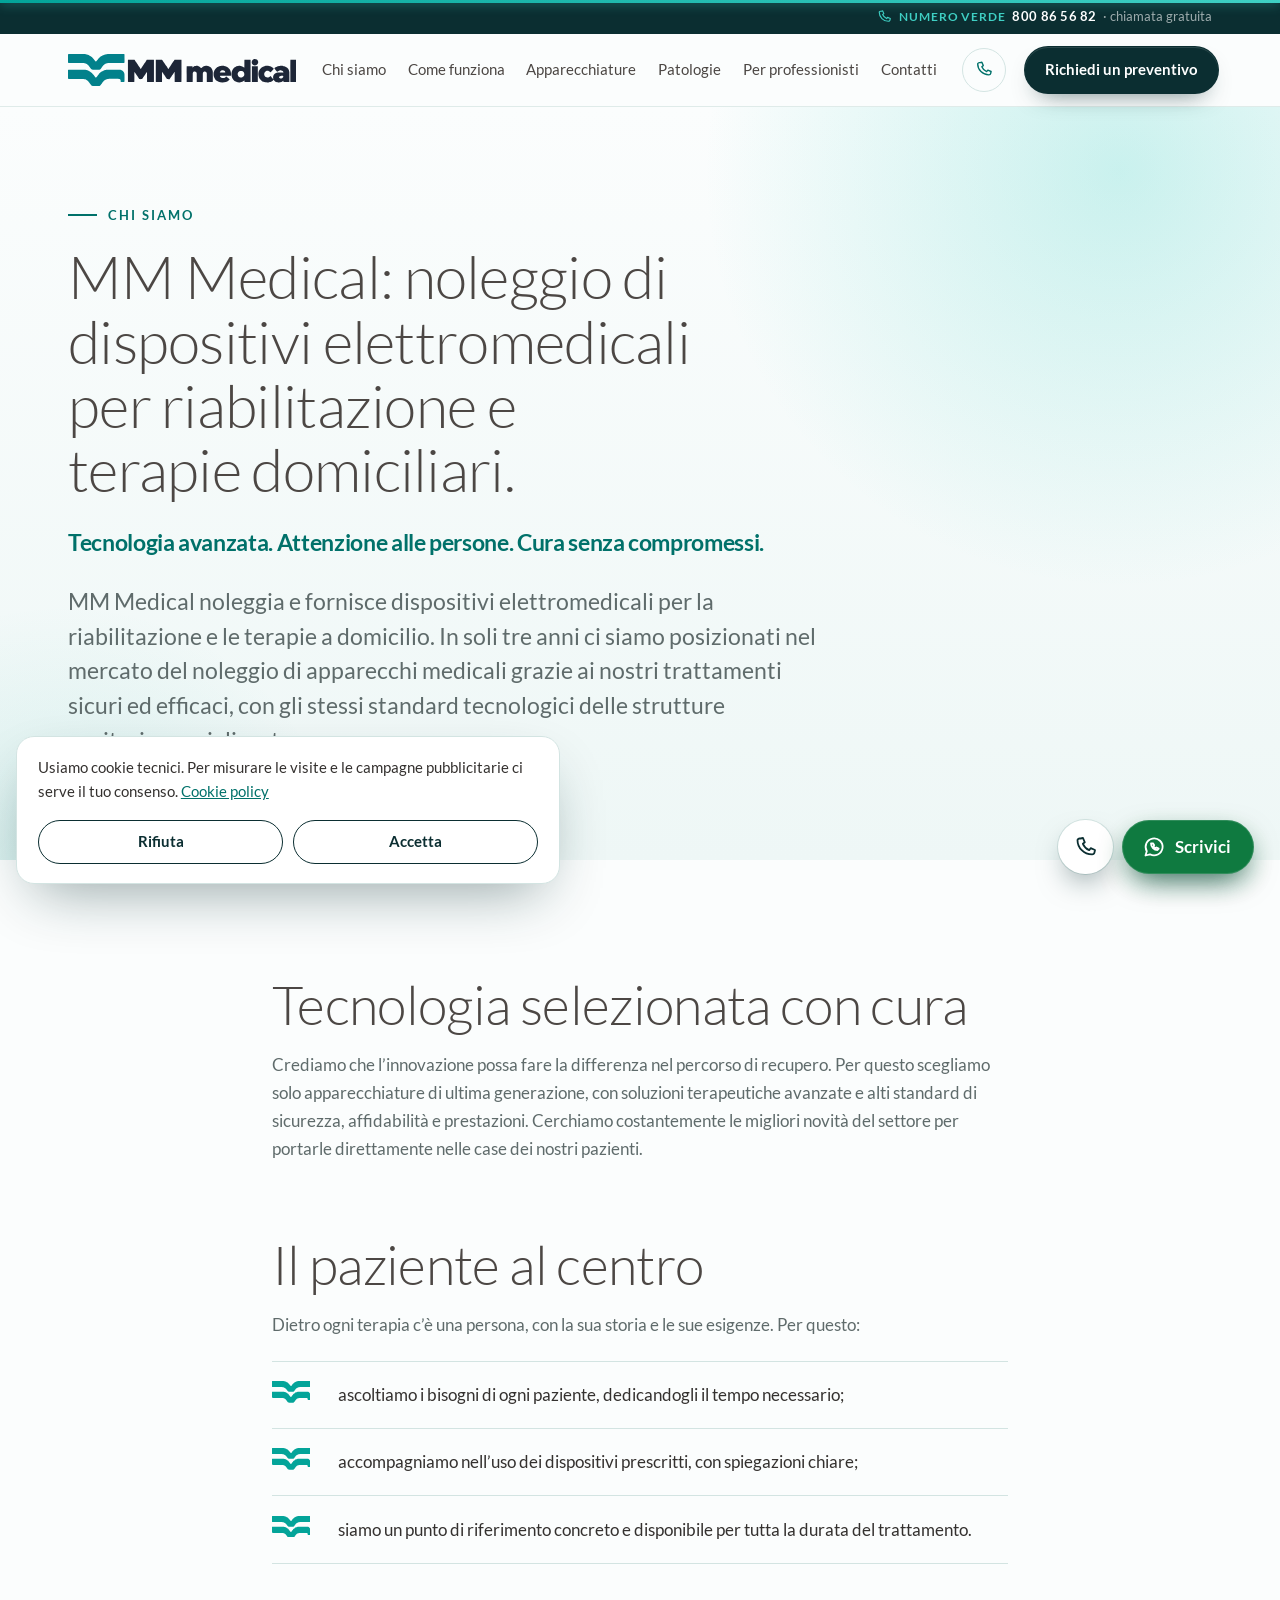
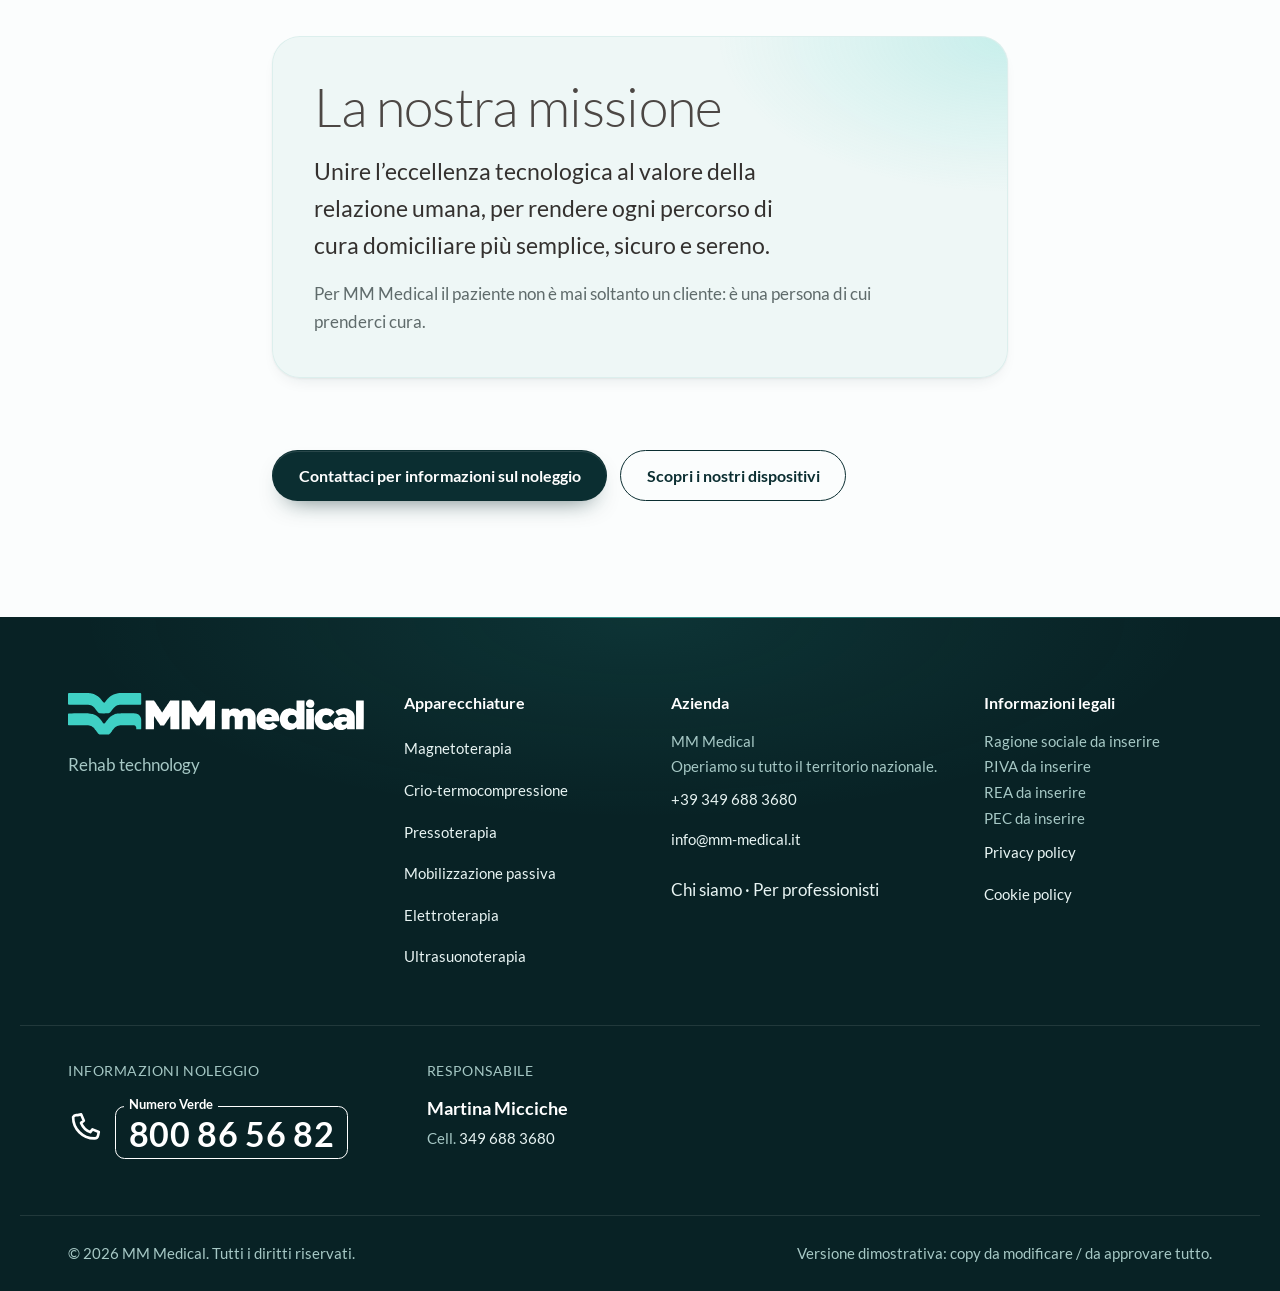
==== commit b8957790: "Demo update: hero copy, menu order, numero verde strip, no model counts, Lato font Co-Authored-By: C" ====
--- a/chi-siamo/index.html
+++ b/chi-siamo/index.html
@@ -1,4 +1,4 @@
-<!DOCTYPE html><html lang="it"><head><meta charset="utf-8"><meta name="robots" content="noindex, nofollow"><meta name="viewport" content="width=device-width, initial-scale=1"><title>Chi siamo | MM Medical</title><meta name="description" content="MM Medical noleggia dispositivi elettromedicali per la riabilitazione e le terapie a domicilio. Tecnologia avanzata, attenzione alle persone, cura senza compromessi."><link rel="canonical" href="https://www.mmmedical.it/chi-siamo/"><link rel="icon" href="/favicon.svg" type="image/svg+xml"><meta name="theme-color" content="#0b2e31"><script>document.documentElement.classList.add('js');</script><script>
+<!DOCTYPE html><html lang="it"><head><meta name="robots" content="noindex, nofollow"><meta charset="utf-8"><meta name="viewport" content="width=device-width, initial-scale=1"><title>Chi siamo | MM Medical</title><meta name="description" content="MM Medical noleggia dispositivi elettromedicali per la riabilitazione e le terapie a domicilio. Tecnologia avanzata, attenzione alle persone, cura senza compromessi."><link rel="canonical" href="https://www.mmmedical.it/chi-siamo/"><link rel="icon" href="/favicon.svg" type="image/svg+xml"><meta name="theme-color" content="#0b2e31"><script>document.documentElement.classList.add('js');</script><script>
       // Page transitions: only the photo that travels (clicked card <-> device hero) gets a transition name,
       // so every other photo fades with the page. Browsers without these events simply skip the effect.
       (function () {
@@ -18,5 +18,5 @@
           else if (!here && prev) name(photo(prev, true), prev);
         });
       })();
-    </script><link rel="alternate" hreflang="it" href="https://www.mmmedical.it/chi-siamo/"><link rel="alternate" hreflang="x-default" href="https://www.mmmedical.it/chi-siamo/"><meta property="og:type" content="website"><meta property="og:locale" content="it_IT"><meta property="og:site_name" content="MM Medical"><meta property="og:title" content="Chi siamo | MM Medical"><meta property="og:description" content="MM Medical noleggia dispositivi elettromedicali per la riabilitazione e le terapie a domicilio. Tecnologia avanzata, attenzione alle persone, cura senza compromessi."><meta property="og:url" content="https://www.mmmedical.it/chi-siamo/"><meta property="og:image" content="https://www.mmmedical.it/og.jpg"><meta property="og:image:width" content="1200"><meta property="og:image:height" content="630"><meta property="og:image:alt" content="MM Medical: noleggio di apparecchiature per la riabilitazione"><meta name="twitter:card" content="summary_large_image"><meta name="twitter:image" content="https://www.mmmedical.it/og.jpg"><script type="application/ld+json">{"@context":"https://schema.org","@type":"LocalBusiness","name":"MM Medical","url":"https://www.mmmedical.it","telephone":"+39 349 688 3680","email":"info@mm-medical.it","description":"MM Medical noleggia dispositivi elettromedicali per la riabilitazione e le terapie a domicilio. Tecnologia avanzata, attenzione alle persone, cura senza compromessi.","areaServed":{"@type":"Country","name":"Italia"}}</script><link rel="stylesheet" href="/_astro/Base.DUP2XybJ.css"><style>.hero[data-astro-cid-tkrz6np5]{background:linear-gradient(180deg, var(--paper), var(--mint));padding-block:clamp(3.5rem,8vw,7rem)}.hero[data-astro-cid-tkrz6np5] .wrap[data-astro-cid-tkrz6np5]{justify-items:start;gap:1.4rem;display:grid}h1[data-astro-cid-tkrz6np5]{overflow-wrap:break-word;max-width:22ch;font-size:clamp(1.9rem,1.1rem + 3.2vw,4.2rem)}.tagline[data-astro-cid-tkrz6np5]{font-family:var(--font-head);letter-spacing:-.015em;color:var(--teal-deep);font-weight:600;font-size:var(--step-1,1.25rem)}@media (prefers-reduced-motion:no-preference){.hero[data-astro-cid-tkrz6np5] .wrap[data-astro-cid-tkrz6np5]>[data-astro-cid-tkrz6np5]{animation:cs-up .9s var(--ease) both}.hero[data-astro-cid-tkrz6np5] .wrap[data-astro-cid-tkrz6np5]>[data-astro-cid-tkrz6np5]:nth-child(2){animation-delay:80ms}.hero[data-astro-cid-tkrz6np5] .wrap[data-astro-cid-tkrz6np5]>[data-astro-cid-tkrz6np5]:nth-child(3){animation-delay:.16s}.hero[data-astro-cid-tkrz6np5] .wrap[data-astro-cid-tkrz6np5]>[data-astro-cid-tkrz6np5]:nth-child(4){animation-delay:.24s}@keyframes cs-up{0%{opacity:0;transform:translateY(16px)}}}.hero[data-astro-cid-tkrz6np5] .lead[data-astro-cid-tkrz6np5]{max-width:60ch}.blocks[data-astro-cid-tkrz6np5]{gap:clamp(2.5rem,6vw,4.5rem);max-width:52rem;display:grid}.block[data-astro-cid-tkrz6np5]{gap:1rem;display:grid}.block[data-astro-cid-tkrz6np5] p[data-astro-cid-tkrz6np5]{color:var(--muted)}.points[data-astro-cid-tkrz6np5]{margin:.4rem 0 0;padding:0;list-style:none;display:grid}.points[data-astro-cid-tkrz6np5] li[data-astro-cid-tkrz6np5]{border-top:1px solid var(--line);grid-template-columns:3rem 1fr;align-items:start;gap:1.1rem;padding-block:1.2rem;display:grid}.points[data-astro-cid-tkrz6np5] li[data-astro-cid-tkrz6np5]:last-child{border-bottom:1px solid var(--line)}.points[data-astro-cid-tkrz6np5] .bullet{width:2.4rem;color:var(--teal);transition:transform .5s var(--ease-spring), filter .4s}.points[data-astro-cid-tkrz6np5] li[data-astro-cid-tkrz6np5]{transition:padding-left .4s var(--ease), background .4s}@media (hover:hover){.points[data-astro-cid-tkrz6np5] li[data-astro-cid-tkrz6np5]:hover{background:linear-gradient(90deg,#eef7f6e6,#eef7f600);padding-left:.5rem}.points[data-astro-cid-tkrz6np5] li[data-astro-cid-tkrz6np5]:hover .bullet{filter:drop-shadow(0 4px 8px #03a49973);transform:scale(1.08)}}.mission[data-astro-cid-tkrz6np5]{border-radius:var(--r-lg);background:radial-gradient(26rem 14rem at 100% 0%, #3fd0c438, transparent 70%), var(--mint);box-shadow:inset 0 0 0 1px var(--mint-2), var(--shadow-sm);padding:clamp(1.5rem,4vw,2.6rem)}@media (width<=560px){.ctas[data-astro-cid-tkrz6np5] .btn[data-astro-cid-tkrz6np5]{width:100%}}.points[data-astro-cid-tkrz6np5] span[data-astro-cid-tkrz6np5]{color:var(--text)}.mission[data-astro-cid-tkrz6np5] .big[data-astro-cid-tkrz6np5]{color:var(--text);font-size:var(--step-1,1.25rem);max-width:38ch;font-weight:500}.ctas[data-astro-cid-tkrz6np5]{flex-wrap:wrap;gap:.8rem;display:flex}
-</style></head><body><a class="skip" href="#main">Vai al contenuto</a><header class="site-header" data-astro-cid-nen7h5rs><div class="wrap bar" data-astro-cid-nen7h5rs><a class="brand" href="/" aria-label="MM Medical, home" data-astro-cid-nen7h5rs><svg class="logo" viewBox="99.5 168.3 1407.2 197.2" role="img" aria-label="MM Medical" xmlns="http://www.w3.org/2000/svg"><path fill="var(--logo-mark, #02818B)" fill-rule="evenodd" d="M 103 168.5 c -1.67 0.67 -2.67 1.33 -3.17 2.67 -0.33 0.67 -0.33 1 -0.33 24.5 0 15.67 0 24 0.17 24.33 0.5 1.5 2 3 3.67 3.5 0.33 0.17 13.83 0.17 45.5 0.33 26.67 -0 45.83 -0 47 0.17 3.33 0.17 9 1.5 12.5 2.83 3.83 1.33 9.83 5.33 14.17 9.33 3 2.67 3.67 3.33 6.83 7.33 1.5 2 3 3.83 3.33 4.17 1 1.33 5.67 7.67 7.17 10 0.83 1.17 3.33 3.67 4.67 4.67 1.33 0.83 3.17 1.83 4.83 2.17 l 1.33 0.33 20.17 0.17 c 11.67 -0 20.67 -0 21.17 -0.17 4.17 -0.83 7.67 -3 10 -6.33 0.5 -0.67 1.17 -1.67 1.5 -2.17 0.33 -0.33 1.67 -2 2.83 -3.67 1.17 -1.67 2.5 -3.5 3 -4.17 0.67 -0.67 1.67 -2 2.33 -2.83 2.5 -3.33 7.5 -9 10 -11.17 3.17 -2.83 8.17 -5.83 12.5 -7.67 3.33 -1.33 8.67 -2.5 12.67 -2.83 1.5 -0.17 17.5 -0.17 49.67 -0.17 l 47.5 -0.17 0.83 -0.33 c 1.33 -0.67 1.83 -1.17 2.5 -2.33 l 0.5 -1 0 -23.17 c 0 -12.67 -0.17 -23.67 -0.17 -24.33 -0.17 -1.83 -0.67 -2.67 -2.17 -3.5 l -1 -0.67 -48 -0 c -29.33 -0 -49.17 -0 -51.17 0.17 -5.67 0.33 -10.67 1 -17 2.67 -6.5 1.5 -9.5 2.67 -16.5 6 -5.5 2.67 -12.67 7.5 -16.17 10.83 -0.33 0.5 -1.83 1.83 -3.33 3.33 -1.5 1.33 -3.5 3.33 -4.33 4.5 -2.83 3.17 -8.5 10.5 -11.33 14.67 -1.67 2.67 -3 3.33 -5.67 3.33 -2.17 -0 -3.33 -0.83 -5.33 -3.67 -3.33 -4.67 -3.67 -5.17 -6.83 -9 -1.33 -1.67 -2.67 -3.33 -3 -3.67 -2.5 -3.33 -7.83 -8.67 -11.5 -11.5 -0.33 -0.17 -1.17 -0.83 -1.83 -1.33 -0.67 -0.5 -2 -1.5 -2.83 -2 -0.83 -0.67 -2.17 -1.5 -3 -2.17 -1.67 -1 -4.5 -2.67 -6.33 -3.5 -0.67 -0.33 -2.5 -1.17 -3.83 -1.83 -3.33 -1.5 -6.83 -2.67 -10.33 -3.67 -0.83 -0.17 -2.17 -0.5 -3 -0.67 -1 -0.33 -2.33 -0.67 -3.17 -0.83 -0.83 -0.17 -2 -0.33 -2.33 -0.5 -0.33 -0 -2.5 -0.33 -4.67 -0.67 l -3.83 -0.5 -47.83 -0 c -38.83 -0 -47.83 -0 -48.33 0.17z M 117.17 265 l -14.5 -0 -0.83 0.67 c -0.5 0.33 -1.17 1 -1.33 1.33 -1 1.17 -1 -0.5 -1 26.17 0 27.67 -0.17 25.83 1.33 27.17 1.33 1.33 -3.33 1.17 47.33 1.33 32 -0 45.5 -0 46.83 0.17 3 0.33 8 1.33 10.67 2.33 2.5 0.83 6.67 2.83 7.83 3.67 2 1.5 3.83 2.67 5 3.5 3.5 2.5 4.83 3.67 7.67 7.33 1.17 1.5 3.67 4.5 5.17 6.33 1.67 2.17 4.5 6 5.67 8.17 0.5 0.83 1.5 2.17 2.33 3.17 0.67 1 1.67 2.33 2.17 3 1.5 2.33 3 3.5 5.83 5 2.33 1.17 1.83 1.17 22.67 1.17 19.67 -0 22.5 -0.17 24.17 -0.67 2.33 -0.67 5.67 -3.17 6.83 -5 1.17 -1.67 2.83 -4.17 4.33 -6.33 1.17 -1.5 2.5 -3.33 3 -4.17 2.83 -3.83 3.33 -4.67 4.5 -6.33 0.83 -1 2 -2.33 2.5 -3.17 0.67 -0.83 1.5 -1.83 1.83 -2.17 1.83 -2.5 5.67 -6 8.5 -7.83 0.83 -0.5 1.67 -1 1.83 -1.17 0.17 -0.17 0.83 -0.5 1.5 -0.83 0.5 -0.33 1.17 -0.67 1.67 -1 3.33 -2.33 11.17 -4.5 17.5 -5 4.33 -0.33 60.83 -0.33 64.83 -0 3.5 0.33 4.67 0.67 7 2.67 1.83 1.67 2.83 3.17 3.33 4.67 0.67 1.83 0.83 3 0.83 7 0 3.17 0 3.5 0.33 3.83 l 0.33 0.33 10.67 0.17 c 11.5 -0 11.67 -0 12.17 -0.83 0.17 -0.5 0.33 -42.33 0 -45.67 -0.33 -5 -1 -7.67 -3.17 -11.83 -3.83 -7.67 -8.5 -11.83 -18 -15.5 -2 -0.83 -5.33 -1.5 -9 -1.67 -3.17 -0.17 -60.83 -0.17 -70.17 -0 -3.83 -0 -7.33 0.17 -7.67 0.33 -0.5 -0 -2 0.33 -3.5 0.5 -1.33 0.17 -3.33 0.5 -4.17 0.83 -0.83 0.17 -2 0.5 -2.33 0.5 -2 0.33 -9 2.67 -12 4 -6 2.83 -7.33 3.5 -10 5.33 -4.5 2.83 -5.5 3.67 -10.33 7.83 -3.33 2.83 -3.67 3.17 -7.67 8 -0.83 1 -2.17 2.67 -3.17 4 -1 1.17 -2.5 3 -3.33 4.17 -0.67 1.17 -1.83 2.67 -2.17 3.17 -0.5 0.67 -1.67 2.33 -2.67 3.5 -3.67 5.33 -4.33 6 -7.33 6 -1.5 -0 -2.5 -0.33 -3.33 -1.17 -1.33 -1.33 -4.5 -5.83 -7.83 -10.67 -1.17 -1.83 -2.33 -3.5 -3.5 -4.67 -1.67 -1.83 -4.67 -5.33 -7.17 -8.17 -1 -1.5 -1.67 -2 -3.5 -3.67 -0.83 -0.67 -2 -1.67 -2.67 -2.33 -3.33 -2.83 -9.67 -7.33 -12 -8.33 -0.33 -0.17 -1.17 -0.5 -1.83 -1 -1.5 -0.83 -5.17 -2.5 -7 -3.17 -0.83 -0.33 -2.17 -0.83 -2.83 -1.17 -0.83 -0.33 -2.17 -0.67 -3 -0.83 -0.83 -0.17 -2 -0.5 -2.67 -0.67 -4.67 -1.33 -10.17 -2.17 -15.33 -2.33 -3.5 -0.17 -53.17 -0.17 -81.17 -0z"></path><path fill="var(--logo-word, #1D2637)" fill-rule="evenodd" d="M 1249 199.17 c -3.5 0.33 -8.17 2.5 -10.5 4.67 -1.5 1.33 -4 4.5 -4.67 5.83 -2 4 -2.67 8.83 -1.83 14 0.83 4.17 3.5 8.33 7.17 11.17 3.83 2.83 7 3.67 12.5 3.67 7.17 -0 12.67 -2.67 16.33 -8 1.5 -2.5 2.83 -5.67 3.17 -7.83 0.17 -0.5 0.17 -1.67 0.33 -2.33 0.83 -6 -3 -14.33 -8.17 -17.67 -4.33 -2.67 -9.5 -4 -14.33 -3.5z M 469.33 204.33 l -0.5 0.5 0 67.5 0.17 67.33 0.33 0.33 c 0.17 0.17 0.83 0.33 2.67 0.33 2.83 0.17 35.5 0.17 35.83 -0 0.83 -0.17 0.83 0.83 0.83 -30.83 0 -28.17 0 -30 0.33 -30.33 0.33 -0.5 0.67 -0.33 1.5 1.17 0.33 0.67 1.33 2 2.17 3.33 2.17 2.67 2.67 3.5 5.33 7.33 1 1.67 2.17 3.5 2.5 4 2 3.17 5.5 8.33 6.83 10.17 0.83 1.33 1.83 2.83 2.5 3.5 0.5 0.83 2.67 4 4.67 7 2.17 3.17 4 6 4.33 6.33 0.33 0.33 1 0.67 1.67 0.83 0.83 0.33 1.17 0.33 7.33 0.33 5.67 -0 6.5 -0 7.17 -0.33 0.67 -0.33 2 -1.67 3 -3.17 0.5 -0.5 1.67 -2.5 3 -4.17 1.17 -1.83 2.67 -4 3.33 -5 1.67 -2.5 3.5 -5.17 4.17 -6.33 0.83 -1.33 4.5 -6.67 5.83 -8.67 0.67 -0.83 1.5 -2 1.83 -2.67 0.83 -1 3.17 -4.67 4.83 -7.33 1.83 -2.67 4.33 -6.33 4.67 -6.5 0.83 -0.5 0.83 -1.83 0.83 30.33 0.17 21.5 0.17 30.17 0.33 30.5 0.17 0.17 0.33 0.33 0.67 0.5 0.17 -0 9.5 -0 20.67 -0 l 20.17 -0 0.33 -0.33 0.5 -0.33 0 -67.5 0 -67.33 -0.5 -0.5 -0.5 -0.33 -20.83 -0 c -14.33 -0 -21 -0 -21.33 0.17 -0.83 0.33 -1.67 1.67 -7.17 9.67 -1.5 2.17 -3.83 5.67 -5.33 7.67 -1.33 2.17 -2.67 4.17 -3 4.5 -0.67 1.17 -2.33 3.67 -2.83 4.67 -0.33 0.5 -0.83 1.33 -1.33 1.83 -5.17 7.5 -8 12 -9.83 14.83 -1 1.5 -2.5 4 -3.5 5.33 -1 1.5 -2.33 3.67 -3 4.67 -1.5 2.33 -2 2.83 -2.5 2.83 -0.33 -0 -2 -2.33 -4.17 -5.83 -0.33 -0.67 -1.5 -2.33 -2.5 -3.67 -1 -1.33 -2.33 -3.5 -3.33 -4.83 -0.83 -1.33 -2.5 -3.83 -3.67 -5.67 -1.17 -1.67 -2.67 -4 -3.5 -5.17 -5.83 -8.67 -9.5 -14.17 -12.67 -18.83 -1 -1.5 -2.67 -3.83 -3.67 -5.33 -3.67 -5.33 -4.33 -6.17 -4.83 -6.5 l -0.5 -0.33 -19.5 -0 -19.5 -0 -0.33 0.33z M 1187.33 204.17 c -0.33 0.17 -0.5 0.33 -0.5 0.5 -0.17 -0 -0.17 11 -0.33 24.17 0 17.83 -0.17 24.17 -0.17 24.17 -0.5 0.33 -0.67 0.17 -1.83 -0.83 -1.5 -1.33 -4 -3.33 -5.5 -4 -0.5 -0.33 -1.67 -1 -2.33 -1.33 -2 -1.33 -5.83 -3 -7.67 -3.67 -2.17 -0.67 -8 -1.83 -10.33 -2 -3.17 -0.33 -6.5 -0 -10.5 0.67 -6.33 1 -7.67 1.33 -12.83 3.67 -2 1 -7.17 4 -8.33 4.83 -4.17 3.33 -7.5 6.83 -11.17 11.5 -2.5 3.33 -6 11.5 -7.33 17.5 -2.5 10.33 -2.17 19.33 1.33 31.67 0.33 1.33 1.83 4.5 3.33 7.67 0.83 1.67 1.33 2.33 4 6.17 4.5 6.33 11.5 11.83 19 15 7.17 3 12.33 4 20.33 3.83 8.83 -0.33 15.33 -2.33 22.5 -7 1.17 -0.83 4.67 -3.67 5.83 -4.67 1.83 -1.83 2 -1.5 2.5 5 0.17 2.83 0.33 3.33 1 3.67 0.17 0.17 4.83 0.17 17.83 0.17 l 17.67 -0 0.33 -0.33 0.5 -0.5 0 -67.5 0 -67.5 -0.33 -0.5 -0.5 -0.33 -17.67 -0 c -9.83 -0 -17.83 -0 -18 -0 -0.33 -0.17 -0.67 -0 -0.83 -0z m -17.17 68.83 c 1.33 0.17 2.83 0.5 3.33 0.67 0.5 0.33 1.17 0.5 1.5 0.5 0.83 0.17 3.67 2.5 5.33 4.17 5.17 5.17 7.17 12.83 5 20.17 -1.17 3.33 -2 5.17 -3.83 7.17 -2.17 2.33 -4.33 3.83 -7.83 5.67 -4.67 2.17 -11 2.17 -16.33 -0.17 -2 -0.83 -5 -2.83 -6.5 -4.5 -2.5 -2.67 -3.83 -5 -5.17 -9.83 l -0.5 -1.83 0 -3.33 0.17 -3.5 0.67 -1.67 c 0.33 -1 1 -2.33 1.33 -3 0.5 -0.67 1.17 -1.83 1.5 -2.5 1.17 -2.17 4.5 -5.17 7 -6.5 3.67 -1.83 9.5 -2.5 14.33 -1.5z M 641 204.5 l -0.33 0.33 -0.17 67.33 0 67.33 0.5 0.5 0.33 0.33 9.5 -0 c 5.17 -0 13.5 -0 18.5 0.17 8.67 -0 9 -0 9.33 -0.33 l 0.33 -0.33 0 -29 c 0.17 -15.83 0.17 -29.5 0.33 -30.17 0.17 -2.33 0.5 -2 3.33 2.33 3 4.17 4 5.83 5.5 7.83 0.83 1 2.5 3.67 4 5.67 1.33 2 3 4.5 3.67 5.5 0.67 1 1.83 2.5 2.33 3.33 0.67 1 1.33 2.17 1.67 2.5 0.33 0.5 2.33 3.5 4.33 6.5 4.67 6.83 5.17 7.5 6.17 8.17 1 0.67 1.5 0.67 8.17 0.67 6.5 -0.17 6.5 -0.17 8.17 -1.5 1.17 -1.17 6.17 -8.17 7 -10 0.33 -0.33 1.17 -1.67 2 -3 0.83 -1.17 2.17 -3.17 3.17 -4.5 0.83 -1.33 2.17 -3.17 2.67 -4.17 1.67 -2.17 4.5 -6.33 5.5 -8.17 2.17 -3.5 2.5 -4 3.33 -5.17 0.5 -0.5 1.17 -1.5 1.5 -2 0.5 -0.5 1.5 -2 2.33 -3.17 1.67 -2.5 2.17 -2.83 2.5 -2.17 0.17 0.5 0.33 15.17 0.17 44.83 0 10.5 0 15.5 0.17 15.67 0.17 0.17 0.5 0.33 0.83 0.5 0.67 0.17 40 0.17 40.33 -0 0.83 -0.17 0.83 3.67 0.83 -67.83 0 -48.5 0 -67.17 -0.17 -67.5 -0.17 -0.33 -0.33 -0.5 -0.5 -0.67 -0.33 -0.17 -37.5 -0.17 -40.17 -0 -2.17 0.17 -2.67 0.33 -3.83 2.17 -2.17 3.5 -3.67 5.67 -4.67 7.17 -1.17 1.33 -2.67 3.5 -4.17 6.17 -0.33 0.67 -1.33 2.17 -2.17 3.17 -1.83 2.67 -4.5 6.67 -6.67 9.83 -0.83 1.33 -1.83 3 -2.33 3.5 -0.33 0.67 -1.5 2.33 -2.33 3.67 -1.67 2.5 -2.67 3.83 -6 8.67 -1.17 1.67 -2.67 4 -3.5 5.17 -4 6.33 -4.33 6.83 -5.17 6.33 0 -0.17 -0.67 -0.83 -1.17 -1.67 -0.5 -0.83 -1.17 -2.17 -1.67 -2.83 -1.5 -2.33 -5.33 -7.83 -8.5 -12.83 -1.83 -2.5 -4 -5.67 -5 -7.17 -1.67 -2.5 -2.5 -3.67 -4 -6.33 -0.5 -0.67 -1.33 -2 -2 -2.83 -0.67 -0.83 -1.5 -2 -2 -2.5 -1.83 -2.67 -5 -7.33 -7.83 -11.5 -3 -4.83 -4.67 -7 -5.33 -7.5 -0.67 -0.67 -3.67 -0.83 -21.67 -0.83 -16.33 -0 -16.83 -0 -17.17 0.33z M 1470.17 204.67 c -0.17 0.33 -0.33 3.67 -0.33 67.5 0 36.83 0 67.33 0.17 67.67 0 0.33 0.17 0.5 0.33 0.67 0.33 0.17 5.17 0.17 17.67 0.17 17.33 -0 17.33 -0 17.83 -0.33 0.17 -0.17 0.5 -0.5 0.5 -0.67 0.17 -0.33 0.17 -24.33 0.17 -53.5 0 -29.17 0 -55.83 0 -59.33 0.17 -3.5 0.17 -9.67 0 -14 l 0 -7.67 -0.5 -0.5 -0.5 -0.5 -17.5 -0 -17.5 -0 -0.33 0.5z M 1045.83 241.17 c -0.33 -0 -1.5 0.17 -2.67 0.33 -1.33 0.17 -2.67 0.33 -3.17 0.5 -1.17 -0 -6.33 1.33 -8 1.83 -10 3.33 -18.17 9 -24.5 17 -3.67 4.5 -7 10.67 -8.5 16.17 -0.33 1 -0.67 2.17 -0.83 2.83 -0.33 1.33 -1.17 5.17 -1.33 7 -0.5 4.17 0 14 0.67 17 0.17 0.33 0.33 1.17 0.5 1.67 0 0.67 0.5 2 0.83 3.17 0.5 1.17 1 2.67 1.17 3.17 1 3 3.17 7 6.33 11.33 3.83 5.33 5.17 6.67 10.17 10.5 4 2.83 6.5 4.33 11 6 7.83 3.33 14.33 4.5 24.5 4.33 7.83 -0 12.67 -0.67 20.33 -2.83 2.33 -0.67 6.83 -2.67 9.33 -4 1.33 -0.83 6 -3.83 7.17 -4.83 2.67 -2.17 7.5 -7.17 7.5 -7.67 0 -0.5 -1.33 -1.83 -4.67 -4.33 -1.5 -1.17 -3 -2.33 -3.33 -2.67 -0.5 -0.33 -1.17 -1 -1.67 -1.33 -0.67 -0.33 -1.5 -1 -2.17 -1.5 -6.33 -4.83 -9.83 -7.5 -10.5 -7.5 -0.17 -0 -1.17 0.83 -2.67 2.33 -4.33 4.17 -7 5.67 -12.5 6.5 -4 0.67 -8 0.33 -11.83 -0.67 -4.67 -1.33 -9.67 -5.67 -11.17 -9.5 -0.17 -0.67 -0.5 -1.33 -0.5 -1.5 -0.33 -0.67 0.17 -1.17 0.83 -1.33 0.33 -0.17 14.17 -0.17 30.83 -0.17 32.5 -0 35.83 -0 36.17 -0.17 0.5 -0.17 0.67 -1 1 -4.17 0.67 -6.33 0 -15.83 -1.67 -20.83 -0.17 -0.83 -0.83 -2.5 -1.17 -3.67 -1 -3.17 -1.67 -4.67 -3.67 -8.33 -1.5 -2.5 -2.67 -4.17 -4.17 -6 -0.83 -0.83 -1.83 -2.17 -2.5 -2.83 -2.83 -3.5 -7.67 -7 -14 -10.17 -4.17 -2.17 -10.83 -4.33 -15.17 -5 -1 -0 -2.33 -0.33 -3 -0.5 -1 -0.17 -11.33 -0.5 -13 -0.17z m 8.5 27.67 c 4.67 0.67 8.5 2.5 10.83 4.83 1.33 1.5 2.17 2.67 3.17 5.33 1 2.33 0.83 2.83 -0.5 3.17 -1.17 0.17 -31.5 0.17 -32 -0.17 -0.5 -0.33 -0.5 -0.67 0 -2.33 0.67 -2.17 1.83 -4.33 3.33 -5.67 2.83 -2.83 6.5 -4.67 10.33 -5.17 2.33 -0.33 2.5 -0.33 4.83 -0z M 1322 241.17 c -2 0.17 -5.5 0.67 -8.67 1.5 -1 0.17 -2.33 0.5 -2.67 0.5 -2.5 0.5 -5.83 1.83 -9.5 3.67 -4.33 2.17 -7.17 3.83 -8.5 5.17 -0.67 0.67 -2 1.67 -2.83 2.33 -2 1.67 -3.83 3.67 -7.5 8 -1 1.33 -2.5 3.83 -4 6.83 -0.5 1.33 -1.17 2.5 -1.17 2.5 -0.5 0.67 -2.5 6.33 -2.83 8.17 -1.17 6.17 -1.5 9 -1.5 13 0.17 7.83 1.67 14.33 4.67 21.17 1.17 2.67 1.33 3.17 2.5 5 3.83 6.17 8.5 11.33 14 15.17 3.33 2.17 4 2.67 10.67 5.83 2.5 1.17 6 2.17 11 3 7.5 1.33 18.67 1.17 24 -0.5 0.67 -0.17 2.33 -0.67 3.83 -1 3.17 -0.83 4.67 -1.33 7.83 -2.83 6 -3 10.83 -6.5 14.33 -10.5 0.67 -1 1 -0.83 2.17 0.83 1.33 2 3 3.83 5.17 5.83 2.33 2.17 3 2.67 5.5 4 2.67 1.5 3.17 1.83 5 2.33 5.5 2 8.67 2.5 15.33 2.5 5.83 -0 9.67 -0.67 14.83 -2.33 0.83 -0.33 1.5 -0.5 1.67 -0.5 0.33 -0 3.83 -1.83 5 -2.67 1.33 -0.83 2.33 -1.67 4.33 -3.5 1.33 -1.17 1.5 -1.33 2 -1 0.33 0.17 0.5 1.83 0.5 4.33 0 2 0.17 2.5 1 2.67 0.5 0.17 34.5 0.17 35 -0.17 0.5 -0 0.67 -0.83 0.5 -1.83 0 -0.33 0 -13.67 0 -29.33 l -0.17 -28.67 -0.33 -2.5 c -0.33 -1.5 -0.67 -3.17 -0.83 -3.83 -0.67 -2.33 -1.33 -5 -1.33 -5.17 0 -0.17 -0.33 -0.83 -0.67 -1.5 -0.33 -0.83 -0.67 -1.83 -0.83 -2.17 -1.17 -2.33 -3.17 -6 -4.33 -7.67 -1 -1.17 -3 -3.17 -4.83 -4.67 -5 -4.17 -10.17 -6.83 -17.67 -9.5 -1.5 -0.5 -6.5 -1.5 -8.67 -1.83 -0.83 -0.17 -2.33 -0.33 -3.17 -0.5 -3.83 -0.5 -13 -0.33 -17 0.17 -0.83 0.17 -1.83 0.33 -2.5 0.5 -1 -0 -3.67 0.67 -6.33 1.33 -0.67 0.17 -1.67 0.5 -2.33 0.67 -0.5 -0 -1.5 0.33 -2.17 0.67 -0.67 0.33 -1.33 0.5 -1.5 0.5 -0.33 -0 -4.67 2 -7.67 3.67 -3.17 1.5 -6.83 4 -9 6 -1.33 1.33 -1.33 1.17 2.17 6.17 0.67 1.17 1.67 2.33 2 2.83 1.5 2.17 4.67 6.33 7.17 9.33 0.67 0.83 1.5 1.83 1.83 2.17 1 1.5 2.17 2.5 2.83 2.5 0.5 -0 1.83 -0.83 3.33 -2.33 2.67 -2.33 7 -4.5 11.67 -5.67 2.17 -0.5 2.5 -0.5 5.5 -0.67 2.67 -0 3.67 -0 4.83 0.17 4.83 1 7.67 2.33 10.33 5.33 1 1 1.83 3 2 5.17 0.67 3.67 0.5 4 -1.67 3.67 -0.83 -0 -3.33 -0.33 -5.67 -0.5 -2.33 -0.17 -5.33 -0.5 -6.5 -0.67 -5.83 -0.5 -16.67 -0.33 -21 0.33 -1.33 0.33 -2.83 0.67 -3.33 0.83 -0.5 0.17 -1.67 0.5 -2.33 0.67 -3 1 -4.83 1.67 -7.33 3.17 -4.5 2.33 -8.83 6.67 -11 10.33 -3 5.5 -3.83 8.83 -3.67 15 0 4.33 0.33 6.67 1.17 9.17 0.83 2.67 0.33 2.67 -2 -0.17 -0.83 -0.67 -1.5 -1.67 -1.83 -1.83 -0.5 -0.5 -1.5 -1.67 -3.17 -3.83 -4.83 -6 -10.17 -11.67 -10.83 -11.67 -0.33 -0 -0.83 0.5 -1.67 1.33 -0.67 0.67 -2 1.83 -2.83 2.33 -0.83 0.5 -1.83 1.33 -2.17 1.67 -1.67 1.17 -4.17 2.33 -6.33 3 -2 0.33 -2.33 0.33 -5 0.33 -4.33 -0 -7.17 -0.67 -10.17 -2.5 -5 -2.83 -7.17 -5.5 -9 -11.17 -1.33 -4.33 -1.33 -9.33 0.17 -14 1.5 -4.5 5.17 -9.17 9.17 -11.17 5.5 -2.83 13.5 -2.83 19.17 0.17 2.5 1.17 4 2.33 6.5 4.83 1.17 1.17 2.17 2.17 2.33 2.17 0.33 -0 1.67 -1.33 4.17 -4 1.17 -1.33 3.17 -3.33 4.33 -4.67 1.17 -1.17 2.67 -2.5 3.33 -3.17 1.17 -1.17 3.17 -3.5 5.33 -6.17 0.67 -0.67 1.67 -1.83 2.17 -2.33 0.83 -0.67 1.17 -1.17 1.17 -1.33 0 -0.67 -0.83 -1.83 -2.67 -3.67 -3.5 -3.5 -6.33 -5.5 -10.83 -8 -0.33 -0.33 -1.17 -0.67 -1.67 -1 -1.67 -1 -4.5 -2.17 -7 -3 -0.33 -0 -1 -0.33 -1.33 -0.5 -0.83 -0.33 -6.17 -1.5 -7.67 -1.67 -0.83 -0.17 -2.17 -0.33 -3.17 -0.5 -2.17 -0.17 -8.33 -0.33 -11.17 -0.17z m 103.83 62.17 c 0.5 0.5 0.5 1 0.33 3.17 -0.33 3.83 -1.17 5.67 -3.83 8.5 -2.17 2.5 -4.83 3.67 -8.67 4.17 -5.33 0.83 -8.83 -0.17 -11.17 -2.67 -2.17 -2.17 -2.67 -4.67 -1.67 -7.17 1.17 -3.67 4.67 -5.67 10.33 -6.17 3 -0.17 14.17 -0 14.67 0.17z M 886.5 241.67 c -1.17 0.17 -2.67 0.5 -3.33 0.67 -0.67 0.17 -1.83 0.5 -2.5 0.67 -1.83 0.5 -4.33 2 -8 4.5 -1 0.67 -2.83 2.33 -3.83 3.33 -0.67 0.83 -1.5 1 -1.5 0.33 -0.17 -0.67 -0.5 -4.5 -0.5 -5.67 0 -1.17 -0.17 -1.5 -1.17 -1.67 -0.83 -0.17 -33.33 -0.5 -34 -0.33 -0.33 0.17 -0.5 0.33 -0.67 0.67 -0.17 0.33 -0.17 12.5 -0.17 48.17 0 46.5 0.17 47.67 0.33 48 l 0.33 0.33 17.83 -0 c 10.33 -0 17.83 -0 18 -0.17 0.33 -0 0.5 -0.33 0.67 -0.5 0 -0.17 0.17 -11.67 0.17 -26.33 l 0.17 -26 0.33 -1.67 c 1.17 -4.67 3.5 -7.67 7.33 -9.33 4.33 -2 9.67 -0.83 13 2.67 1.67 1.67 2.5 3.67 3.17 6.67 l 0.5 2.33 0.17 25.83 c 0 24.5 0 25.83 0.33 26.17 l 0.33 0.33 18 0.17 18.17 -0 0.33 -0.5 c 0.33 -0.33 0.33 -0.33 0.33 -26.17 l 0 -25.67 0.5 -2.17 c 1 -5.67 4.67 -9.67 9.33 -10.33 4.17 -0.67 7.67 0.33 10.5 3 1.83 1.67 3.17 4.17 3.83 7.5 l 0.33 2 0 25.67 0 25.67 0.33 0.33 0.5 0.5 11.67 -0 c 17 0.33 24.17 0.17 24.67 -0.17 0.17 -0.33 0.17 -1.67 0.17 -29.83 0 -30.67 0 -31.5 -0.67 -35.67 -0.33 -2.17 -0.5 -2.5 -1.17 -5.33 -1.33 -4.83 -4.67 -11.67 -6.83 -14 -0.33 -0.33 -0.67 -0.83 -0.83 -1 -1 -1.5 -4.33 -4.33 -6.83 -6 -0.67 -0.33 -2 -1.33 -3 -2 -3.33 -2.17 -7.17 -3.67 -11.83 -4.5 -4.67 -0.83 -10.33 -1.33 -13 -0.83 -0.67 0.17 -2 0.33 -3.17 0.5 -2.17 0.17 -5.83 1 -7.33 1.67 -2.83 1 -6.67 3.17 -8.33 4.5 -0.5 0.33 -1.17 0.83 -1.67 1.33 -0.67 0.33 -2.33 1.83 -3.83 3.33 -1.67 1.67 -2.83 2.67 -3.17 2.67 -0.17 -0 -0.67 -0.33 -1.17 -1 -2.67 -3.33 -8.33 -7.83 -12 -9.67 -1.17 -0.5 -2.67 -1.17 -3.33 -1.33 -5.67 -1.83 -7 -2 -11.5 -2.17 -3.5 -0 -4.17 -0 -6 0.5z M 1233.33 243.83 c -0.33 0.17 -0.5 0.33 -0.5 0.5 0 0.17 0 21.67 0 48 0 46.17 0 47.67 0.33 48 0.17 0.33 1 0.33 17.83 0.33 l 17.5 -0 0.33 -0.33 0.5 -0.33 0 -21.5 c 0.17 -27.17 0.17 -27.33 0 -52.83 0 -20 -0.17 -21.17 -0.33 -21.5 -0.5 -0.33 -2.33 -0.5 -19.33 -0.5 -13.17 -0 -15.83 -0 -16.33 0.17z"></path></svg></a><nav class="nav" id="nav" aria-label="Principale" data-astro-cid-nen7h5rs><ul data-astro-cid-nen7h5rs><li style="--n: 0" data-astro-cid-nen7h5rs><a href="/#apparecchiature" data-astro-cid-nen7h5rs>Apparecchiature</a></li><li style="--n: 1" data-astro-cid-nen7h5rs><a href="/patologie/" data-astro-cid-nen7h5rs>Patologie</a></li><li style="--n: 2" data-astro-cid-nen7h5rs><a href="/#come-funziona" data-astro-cid-nen7h5rs>Come funziona</a></li><li style="--n: 3" data-astro-cid-nen7h5rs><a href="/chi-siamo/" data-astro-cid-nen7h5rs>Chi siamo</a></li><li style="--n: 4" data-astro-cid-nen7h5rs><a href="/professionisti/" data-astro-cid-nen7h5rs>Per professionisti</a></li><li style="--n: 5" data-astro-cid-nen7h5rs><a href="/#contatti" data-astro-cid-nen7h5rs>Contatti</a></li><li class="call" style="--n: 6" data-astro-cid-nen7h5rs><a href="tel:+393496883680" data-astro-cid-nen7h5rs>Chiama +39 349 688 3680</a></li><li class="menu-cta" style="--n: 7" data-astro-cid-nen7h5rs><a class="btn btn-primary" href="/#contatti" data-astro-cid-nen7h5rs>Richiedi un preventivo</a></li></ul></nav><div class="actions" data-astro-cid-nen7h5rs><a class="phone" href="tel:+393496883680" aria-label="Chiama MM Medical +39 349 688 3680" data-astro-cid-nen7h5rs><svg class="i" viewBox="0 0 24 24" fill="none" stroke="currentColor" stroke-width="1.8" stroke-linecap="round" stroke-linejoin="round" aria-hidden="true"><path d="M6.6 3.5 9 3l1.8 4.3-1.9 1.5a11.5 11.5 0 0 0 6.3 6.3l1.5-1.9L21 15l-.5 2.4a2.5 2.5 0 0 1-2.5 2c-8 0-14.5-6.5-14.5-14.5a2.5 2.5 0 0 1 2.1-1.4z"></path></svg><span data-astro-cid-nen7h5rs>+39 349 688 3680</span></a><a class="btn btn-primary cta" href="/#contatti" data-astro-cid-nen7h5rs>Richiedi un preventivo</a><button class="burger" type="button" aria-expanded="false" aria-controls="nav" aria-label="Apri il menu" data-astro-cid-nen7h5rs><span data-astro-cid-nen7h5rs></span><span data-astro-cid-nen7h5rs></span></button></div></div></header><script type="module">var e=document.querySelector(`.burger`),t=document.getElementById(`nav`),n=()=>{t?.removeAttribute(`data-open`),e?.setAttribute(`aria-expanded`,`false`)};e?.addEventListener(`click`,()=>{let n=e.getAttribute(`aria-expanded`)!==`true`;e.setAttribute(`aria-expanded`,String(n)),n?t?.setAttribute(`data-open`,`true`):t?.removeAttribute(`data-open`)}),t?.querySelectorAll(`a`).forEach(e=>e.addEventListener(`click`,n)),document.addEventListener(`keydown`,e=>{e.key===`Escape`&&n()}),document.addEventListener(`click`,e=>{t?.hasAttribute(`data-open`)&&!e.target.closest(`.site-header`)&&n()});var r=document.querySelector(`.site-header`),i=()=>r?.toggleAttribute(`data-scrolled`,scrollY>8);addEventListener(`scroll`,i,{passive:!0}),i();</script><main id="main"><section class="hero aura" data-astro-cid-tkrz6np5><div class="wrap" data-astro-cid-tkrz6np5><p class="eyebrow" data-astro-cid-tkrz6np5>Chi siamo</p><h1 data-astro-cid-tkrz6np5>MM Medical: noleggio di dispositivi elettromedicali per riabilitazione e terapie domiciliari.</h1><p class="tagline" data-astro-cid-tkrz6np5>Tecnologia avanzata. Attenzione alle persone. Cura senza compromessi.</p><p class="lead" data-astro-cid-tkrz6np5>MM Medical noleggia e fornisce dispositivi elettromedicali per la riabilitazione e le terapie a domicilio. In soli tre anni ci siamo posizionati nel mercato del noleggio di apparecchi medicali grazie ai nostri trattamenti sicuri ed efficaci, con gli stessi standard tecnologici delle strutture sanitarie specializzate.</p></div></section><section class="section body" data-astro-cid-tkrz6np5><div class="wrap blocks" data-astro-cid-tkrz6np5><article class="block reveal" data-astro-cid-tkrz6np5><h2 data-astro-cid-tkrz6np5>Tecnologia selezionata con cura</h2><p data-astro-cid-tkrz6np5>Crediamo che l’innovazione possa fare la differenza nel percorso di recupero. Per questo scegliamo solo apparecchiature di ultima generazione, con soluzioni terapeutiche avanzate e alti standard di sicurezza, affidabilità e prestazioni. Cerchiamo costantemente le migliori novità del settore per portarle direttamente nelle case dei nostri pazienti.</p></article><article class="block reveal" data-astro-cid-tkrz6np5><h2 data-astro-cid-tkrz6np5>Il paziente al centro</h2><p data-astro-cid-tkrz6np5>Dietro ogni terapia c’è una persona, con la sua storia e le sue esigenze. Per questo:</p><ul class="points" data-astro-cid-tkrz6np5><li data-astro-cid-tkrz6np5><svg class="bullet" viewBox="99.5 168.3 348.4 197.2" aria-hidden="true" xmlns="http://www.w3.org/2000/svg"><path fill="currentColor" fill-rule="evenodd" d="M 103 168.5 c -1.67 0.67 -2.67 1.33 -3.17 2.67 -0.33 0.67 -0.33 1 -0.33 24.5 0 15.67 0 24 0.17 24.33 0.5 1.5 2 3 3.67 3.5 0.33 0.17 13.83 0.17 45.5 0.33 26.67 -0 45.83 -0 47 0.17 3.33 0.17 9 1.5 12.5 2.83 3.83 1.33 9.83 5.33 14.17 9.33 3 2.67 3.67 3.33 6.83 7.33 1.5 2 3 3.83 3.33 4.17 1 1.33 5.67 7.67 7.17 10 0.83 1.17 3.33 3.67 4.67 4.67 1.33 0.83 3.17 1.83 4.83 2.17 l 1.33 0.33 20.17 0.17 c 11.67 -0 20.67 -0 21.17 -0.17 4.17 -0.83 7.67 -3 10 -6.33 0.5 -0.67 1.17 -1.67 1.5 -2.17 0.33 -0.33 1.67 -2 2.83 -3.67 1.17 -1.67 2.5 -3.5 3 -4.17 0.67 -0.67 1.67 -2 2.33 -2.83 2.5 -3.33 7.5 -9 10 -11.17 3.17 -2.83 8.17 -5.83 12.5 -7.67 3.33 -1.33 8.67 -2.5 12.67 -2.83 1.5 -0.17 17.5 -0.17 49.67 -0.17 l 47.5 -0.17 0.83 -0.33 c 1.33 -0.67 1.83 -1.17 2.5 -2.33 l 0.5 -1 0 -23.17 c 0 -12.67 -0.17 -23.67 -0.17 -24.33 -0.17 -1.83 -0.67 -2.67 -2.17 -3.5 l -1 -0.67 -48 -0 c -29.33 -0 -49.17 -0 -51.17 0.17 -5.67 0.33 -10.67 1 -17 2.67 -6.5 1.5 -9.5 2.67 -16.5 6 -5.5 2.67 -12.67 7.5 -16.17 10.83 -0.33 0.5 -1.83 1.83 -3.33 3.33 -1.5 1.33 -3.5 3.33 -4.33 4.5 -2.83 3.17 -8.5 10.5 -11.33 14.67 -1.67 2.67 -3 3.33 -5.67 3.33 -2.17 -0 -3.33 -0.83 -5.33 -3.67 -3.33 -4.67 -3.67 -5.17 -6.83 -9 -1.33 -1.67 -2.67 -3.33 -3 -3.67 -2.5 -3.33 -7.83 -8.67 -11.5 -11.5 -0.33 -0.17 -1.17 -0.83 -1.83 -1.33 -0.67 -0.5 -2 -1.5 -2.83 -2 -0.83 -0.67 -2.17 -1.5 -3 -2.17 -1.67 -1 -4.5 -2.67 -6.33 -3.5 -0.67 -0.33 -2.5 -1.17 -3.83 -1.83 -3.33 -1.5 -6.83 -2.67 -10.33 -3.67 -0.83 -0.17 -2.17 -0.5 -3 -0.67 -1 -0.33 -2.33 -0.67 -3.17 -0.83 -0.83 -0.17 -2 -0.33 -2.33 -0.5 -0.33 -0 -2.5 -0.33 -4.67 -0.67 l -3.83 -0.5 -47.83 -0 c -38.83 -0 -47.83 -0 -48.33 0.17z M 117.17 265 l -14.5 -0 -0.83 0.67 c -0.5 0.33 -1.17 1 -1.33 1.33 -1 1.17 -1 -0.5 -1 26.17 0 27.67 -0.17 25.83 1.33 27.17 1.33 1.33 -3.33 1.17 47.33 1.33 32 -0 45.5 -0 46.83 0.17 3 0.33 8 1.33 10.67 2.33 2.5 0.83 6.67 2.83 7.83 3.67 2 1.5 3.83 2.67 5 3.5 3.5 2.5 4.83 3.67 7.67 7.33 1.17 1.5 3.67 4.5 5.17 6.33 1.67 2.17 4.5 6 5.67 8.17 0.5 0.83 1.5 2.17 2.33 3.17 0.67 1 1.67 2.33 2.17 3 1.5 2.33 3 3.5 5.83 5 2.33 1.17 1.83 1.17 22.67 1.17 19.67 -0 22.5 -0.17 24.17 -0.67 2.33 -0.67 5.67 -3.17 6.83 -5 1.17 -1.67 2.83 -4.17 4.33 -6.33 1.17 -1.5 2.5 -3.33 3 -4.17 2.83 -3.83 3.33 -4.67 4.5 -6.33 0.83 -1 2 -2.33 2.5 -3.17 0.67 -0.83 1.5 -1.83 1.83 -2.17 1.83 -2.5 5.67 -6 8.5 -7.83 0.83 -0.5 1.67 -1 1.83 -1.17 0.17 -0.17 0.83 -0.5 1.5 -0.83 0.5 -0.33 1.17 -0.67 1.67 -1 3.33 -2.33 11.17 -4.5 17.5 -5 4.33 -0.33 60.83 -0.33 64.83 -0 3.5 0.33 4.67 0.67 7 2.67 1.83 1.67 2.83 3.17 3.33 4.67 0.67 1.83 0.83 3 0.83 7 0 3.17 0 3.5 0.33 3.83 l 0.33 0.33 10.67 0.17 c 11.5 -0 11.67 -0 12.17 -0.83 0.17 -0.5 0.33 -42.33 0 -45.67 -0.33 -5 -1 -7.67 -3.17 -11.83 -3.83 -7.67 -8.5 -11.83 -18 -15.5 -2 -0.83 -5.33 -1.5 -9 -1.67 -3.17 -0.17 -60.83 -0.17 -70.17 -0 -3.83 -0 -7.33 0.17 -7.67 0.33 -0.5 -0 -2 0.33 -3.5 0.5 -1.33 0.17 -3.33 0.5 -4.17 0.83 -0.83 0.17 -2 0.5 -2.33 0.5 -2 0.33 -9 2.67 -12 4 -6 2.83 -7.33 3.5 -10 5.33 -4.5 2.83 -5.5 3.67 -10.33 7.83 -3.33 2.83 -3.67 3.17 -7.67 8 -0.83 1 -2.17 2.67 -3.17 4 -1 1.17 -2.5 3 -3.33 4.17 -0.67 1.17 -1.83 2.67 -2.17 3.17 -0.5 0.67 -1.67 2.33 -2.67 3.5 -3.67 5.33 -4.33 6 -7.33 6 -1.5 -0 -2.5 -0.33 -3.33 -1.17 -1.33 -1.33 -4.5 -5.83 -7.83 -10.67 -1.17 -1.83 -2.33 -3.5 -3.5 -4.67 -1.67 -1.83 -4.67 -5.33 -7.17 -8.17 -1 -1.5 -1.67 -2 -3.5 -3.67 -0.83 -0.67 -2 -1.67 -2.67 -2.33 -3.33 -2.83 -9.67 -7.33 -12 -8.33 -0.33 -0.17 -1.17 -0.5 -1.83 -1 -1.5 -0.83 -5.17 -2.5 -7 -3.17 -0.83 -0.33 -2.17 -0.83 -2.83 -1.17 -0.83 -0.33 -2.17 -0.67 -3 -0.83 -0.83 -0.17 -2 -0.5 -2.67 -0.67 -4.67 -1.33 -10.17 -2.17 -15.33 -2.33 -3.5 -0.17 -53.17 -0.17 -81.17 -0z"></path></svg><span data-astro-cid-tkrz6np5>ascoltiamo i bisogni di ogni paziente, dedicandogli il tempo necessario;</span></li><li data-astro-cid-tkrz6np5><svg class="bullet" viewBox="99.5 168.3 348.4 197.2" aria-hidden="true" xmlns="http://www.w3.org/2000/svg"><path fill="currentColor" fill-rule="evenodd" d="M 103 168.5 c -1.67 0.67 -2.67 1.33 -3.17 2.67 -0.33 0.67 -0.33 1 -0.33 24.5 0 15.67 0 24 0.17 24.33 0.5 1.5 2 3 3.67 3.5 0.33 0.17 13.83 0.17 45.5 0.33 26.67 -0 45.83 -0 47 0.17 3.33 0.17 9 1.5 12.5 2.83 3.83 1.33 9.83 5.33 14.17 9.33 3 2.67 3.67 3.33 6.83 7.33 1.5 2 3 3.83 3.33 4.17 1 1.33 5.67 7.67 7.17 10 0.83 1.17 3.33 3.67 4.67 4.67 1.33 0.83 3.17 1.83 4.83 2.17 l 1.33 0.33 20.17 0.17 c 11.67 -0 20.67 -0 21.17 -0.17 4.17 -0.83 7.67 -3 10 -6.33 0.5 -0.67 1.17 -1.67 1.5 -2.17 0.33 -0.33 1.67 -2 2.83 -3.67 1.17 -1.67 2.5 -3.5 3 -4.17 0.67 -0.67 1.67 -2 2.33 -2.83 2.5 -3.33 7.5 -9 10 -11.17 3.17 -2.83 8.17 -5.83 12.5 -7.67 3.33 -1.33 8.67 -2.5 12.67 -2.83 1.5 -0.17 17.5 -0.17 49.67 -0.17 l 47.5 -0.17 0.83 -0.33 c 1.33 -0.67 1.83 -1.17 2.5 -2.33 l 0.5 -1 0 -23.17 c 0 -12.67 -0.17 -23.67 -0.17 -24.33 -0.17 -1.83 -0.67 -2.67 -2.17 -3.5 l -1 -0.67 -48 -0 c -29.33 -0 -49.17 -0 -51.17 0.17 -5.67 0.33 -10.67 1 -17 2.67 -6.5 1.5 -9.5 2.67 -16.5 6 -5.5 2.67 -12.67 7.5 -16.17 10.83 -0.33 0.5 -1.83 1.83 -3.33 3.33 -1.5 1.33 -3.5 3.33 -4.33 4.5 -2.83 3.17 -8.5 10.5 -11.33 14.67 -1.67 2.67 -3 3.33 -5.67 3.33 -2.17 -0 -3.33 -0.83 -5.33 -3.67 -3.33 -4.67 -3.67 -5.17 -6.83 -9 -1.33 -1.67 -2.67 -3.33 -3 -3.67 -2.5 -3.33 -7.83 -8.67 -11.5 -11.5 -0.33 -0.17 -1.17 -0.83 -1.83 -1.33 -0.67 -0.5 -2 -1.5 -2.83 -2 -0.83 -0.67 -2.17 -1.5 -3 -2.17 -1.67 -1 -4.5 -2.67 -6.33 -3.5 -0.67 -0.33 -2.5 -1.17 -3.83 -1.83 -3.33 -1.5 -6.83 -2.67 -10.33 -3.67 -0.83 -0.17 -2.17 -0.5 -3 -0.67 -1 -0.33 -2.33 -0.67 -3.17 -0.83 -0.83 -0.17 -2 -0.33 -2.33 -0.5 -0.33 -0 -2.5 -0.33 -4.67 -0.67 l -3.83 -0.5 -47.83 -0 c -38.83 -0 -47.83 -0 -48.33 0.17z M 117.17 265 l -14.5 -0 -0.83 0.67 c -0.5 0.33 -1.17 1 -1.33 1.33 -1 1.17 -1 -0.5 -1 26.17 0 27.67 -0.17 25.83 1.33 27.17 1.33 1.33 -3.33 1.17 47.33 1.33 32 -0 45.5 -0 46.83 0.17 3 0.33 8 1.33 10.67 2.33 2.5 0.83 6.67 2.83 7.83 3.67 2 1.5 3.83 2.67 5 3.5 3.5 2.5 4.83 3.67 7.67 7.33 1.17 1.5 3.67 4.5 5.17 6.33 1.67 2.17 4.5 6 5.67 8.17 0.5 0.83 1.5 2.17 2.33 3.17 0.67 1 1.67 2.33 2.17 3 1.5 2.33 3 3.5 5.83 5 2.33 1.17 1.83 1.17 22.67 1.17 19.67 -0 22.5 -0.17 24.17 -0.67 2.33 -0.67 5.67 -3.17 6.83 -5 1.17 -1.67 2.83 -4.17 4.33 -6.33 1.17 -1.5 2.5 -3.33 3 -4.17 2.83 -3.83 3.33 -4.67 4.5 -6.33 0.83 -1 2 -2.33 2.5 -3.17 0.67 -0.83 1.5 -1.83 1.83 -2.17 1.83 -2.5 5.67 -6 8.5 -7.83 0.83 -0.5 1.67 -1 1.83 -1.17 0.17 -0.17 0.83 -0.5 1.5 -0.83 0.5 -0.33 1.17 -0.67 1.67 -1 3.33 -2.33 11.17 -4.5 17.5 -5 4.33 -0.33 60.83 -0.33 64.83 -0 3.5 0.33 4.67 0.67 7 2.67 1.83 1.67 2.83 3.17 3.33 4.67 0.67 1.83 0.83 3 0.83 7 0 3.17 0 3.5 0.33 3.83 l 0.33 0.33 10.67 0.17 c 11.5 -0 11.67 -0 12.17 -0.83 0.17 -0.5 0.33 -42.33 0 -45.67 -0.33 -5 -1 -7.67 -3.17 -11.83 -3.83 -7.67 -8.5 -11.83 -18 -15.5 -2 -0.83 -5.33 -1.5 -9 -1.67 -3.17 -0.17 -60.83 -0.17 -70.17 -0 -3.83 -0 -7.33 0.17 -7.67 0.33 -0.5 -0 -2 0.33 -3.5 0.5 -1.33 0.17 -3.33 0.5 -4.17 0.83 -0.83 0.17 -2 0.5 -2.33 0.5 -2 0.33 -9 2.67 -12 4 -6 2.83 -7.33 3.5 -10 5.33 -4.5 2.83 -5.5 3.67 -10.33 7.83 -3.33 2.83 -3.67 3.17 -7.67 8 -0.83 1 -2.17 2.67 -3.17 4 -1 1.17 -2.5 3 -3.33 4.17 -0.67 1.17 -1.83 2.67 -2.17 3.17 -0.5 0.67 -1.67 2.33 -2.67 3.5 -3.67 5.33 -4.33 6 -7.33 6 -1.5 -0 -2.5 -0.33 -3.33 -1.17 -1.33 -1.33 -4.5 -5.83 -7.83 -10.67 -1.17 -1.83 -2.33 -3.5 -3.5 -4.67 -1.67 -1.83 -4.67 -5.33 -7.17 -8.17 -1 -1.5 -1.67 -2 -3.5 -3.67 -0.83 -0.67 -2 -1.67 -2.67 -2.33 -3.33 -2.83 -9.67 -7.33 -12 -8.33 -0.33 -0.17 -1.17 -0.5 -1.83 -1 -1.5 -0.83 -5.17 -2.5 -7 -3.17 -0.83 -0.33 -2.17 -0.83 -2.83 -1.17 -0.83 -0.33 -2.17 -0.67 -3 -0.83 -0.83 -0.17 -2 -0.5 -2.67 -0.67 -4.67 -1.33 -10.17 -2.17 -15.33 -2.33 -3.5 -0.17 -53.17 -0.17 -81.17 -0z"></path></svg><span data-astro-cid-tkrz6np5>accompagniamo nell’uso dei dispositivi prescritti, con spiegazioni chiare;</span></li><li data-astro-cid-tkrz6np5><svg class="bullet" viewBox="99.5 168.3 348.4 197.2" aria-hidden="true" xmlns="http://www.w3.org/2000/svg"><path fill="currentColor" fill-rule="evenodd" d="M 103 168.5 c -1.67 0.67 -2.67 1.33 -3.17 2.67 -0.33 0.67 -0.33 1 -0.33 24.5 0 15.67 0 24 0.17 24.33 0.5 1.5 2 3 3.67 3.5 0.33 0.17 13.83 0.17 45.5 0.33 26.67 -0 45.83 -0 47 0.17 3.33 0.17 9 1.5 12.5 2.83 3.83 1.33 9.83 5.33 14.17 9.33 3 2.67 3.67 3.33 6.83 7.33 1.5 2 3 3.83 3.33 4.17 1 1.33 5.67 7.67 7.17 10 0.83 1.17 3.33 3.67 4.67 4.67 1.33 0.83 3.17 1.83 4.83 2.17 l 1.33 0.33 20.17 0.17 c 11.67 -0 20.67 -0 21.17 -0.17 4.17 -0.83 7.67 -3 10 -6.33 0.5 -0.67 1.17 -1.67 1.5 -2.17 0.33 -0.33 1.67 -2 2.83 -3.67 1.17 -1.67 2.5 -3.5 3 -4.17 0.67 -0.67 1.67 -2 2.33 -2.83 2.5 -3.33 7.5 -9 10 -11.17 3.17 -2.83 8.17 -5.83 12.5 -7.67 3.33 -1.33 8.67 -2.5 12.67 -2.83 1.5 -0.17 17.5 -0.17 49.67 -0.17 l 47.5 -0.17 0.83 -0.33 c 1.33 -0.67 1.83 -1.17 2.5 -2.33 l 0.5 -1 0 -23.17 c 0 -12.67 -0.17 -23.67 -0.17 -24.33 -0.17 -1.83 -0.67 -2.67 -2.17 -3.5 l -1 -0.67 -48 -0 c -29.33 -0 -49.17 -0 -51.17 0.17 -5.67 0.33 -10.67 1 -17 2.67 -6.5 1.5 -9.5 2.67 -16.5 6 -5.5 2.67 -12.67 7.5 -16.17 10.83 -0.33 0.5 -1.83 1.83 -3.33 3.33 -1.5 1.33 -3.5 3.33 -4.33 4.5 -2.83 3.17 -8.5 10.5 -11.33 14.67 -1.67 2.67 -3 3.33 -5.67 3.33 -2.17 -0 -3.33 -0.83 -5.33 -3.67 -3.33 -4.67 -3.67 -5.17 -6.83 -9 -1.33 -1.67 -2.67 -3.33 -3 -3.67 -2.5 -3.33 -7.83 -8.67 -11.5 -11.5 -0.33 -0.17 -1.17 -0.83 -1.83 -1.33 -0.67 -0.5 -2 -1.5 -2.83 -2 -0.83 -0.67 -2.17 -1.5 -3 -2.17 -1.67 -1 -4.5 -2.67 -6.33 -3.5 -0.67 -0.33 -2.5 -1.17 -3.83 -1.83 -3.33 -1.5 -6.83 -2.67 -10.33 -3.67 -0.83 -0.17 -2.17 -0.5 -3 -0.67 -1 -0.33 -2.33 -0.67 -3.17 -0.83 -0.83 -0.17 -2 -0.33 -2.33 -0.5 -0.33 -0 -2.5 -0.33 -4.67 -0.67 l -3.83 -0.5 -47.83 -0 c -38.83 -0 -47.83 -0 -48.33 0.17z M 117.17 265 l -14.5 -0 -0.83 0.67 c -0.5 0.33 -1.17 1 -1.33 1.33 -1 1.17 -1 -0.5 -1 26.17 0 27.67 -0.17 25.83 1.33 27.17 1.33 1.33 -3.33 1.17 47.33 1.33 32 -0 45.5 -0 46.83 0.17 3 0.33 8 1.33 10.67 2.33 2.5 0.83 6.67 2.83 7.83 3.67 2 1.5 3.83 2.67 5 3.5 3.5 2.5 4.83 3.67 7.67 7.33 1.17 1.5 3.67 4.5 5.17 6.33 1.67 2.17 4.5 6 5.67 8.17 0.5 0.83 1.5 2.17 2.33 3.17 0.67 1 1.67 2.33 2.17 3 1.5 2.33 3 3.5 5.83 5 2.33 1.17 1.83 1.17 22.67 1.17 19.67 -0 22.5 -0.17 24.17 -0.67 2.33 -0.67 5.67 -3.17 6.83 -5 1.17 -1.67 2.83 -4.17 4.33 -6.33 1.17 -1.5 2.5 -3.33 3 -4.17 2.83 -3.83 3.33 -4.67 4.5 -6.33 0.83 -1 2 -2.33 2.5 -3.17 0.67 -0.83 1.5 -1.83 1.83 -2.17 1.83 -2.5 5.67 -6 8.5 -7.83 0.83 -0.5 1.67 -1 1.83 -1.17 0.17 -0.17 0.83 -0.5 1.5 -0.83 0.5 -0.33 1.17 -0.67 1.67 -1 3.33 -2.33 11.17 -4.5 17.5 -5 4.33 -0.33 60.83 -0.33 64.83 -0 3.5 0.33 4.67 0.67 7 2.67 1.83 1.67 2.83 3.17 3.33 4.67 0.67 1.83 0.83 3 0.83 7 0 3.17 0 3.5 0.33 3.83 l 0.33 0.33 10.67 0.17 c 11.5 -0 11.67 -0 12.17 -0.83 0.17 -0.5 0.33 -42.33 0 -45.67 -0.33 -5 -1 -7.67 -3.17 -11.83 -3.83 -7.67 -8.5 -11.83 -18 -15.5 -2 -0.83 -5.33 -1.5 -9 -1.67 -3.17 -0.17 -60.83 -0.17 -70.17 -0 -3.83 -0 -7.33 0.17 -7.67 0.33 -0.5 -0 -2 0.33 -3.5 0.5 -1.33 0.17 -3.33 0.5 -4.17 0.83 -0.83 0.17 -2 0.5 -2.33 0.5 -2 0.33 -9 2.67 -12 4 -6 2.83 -7.33 3.5 -10 5.33 -4.5 2.83 -5.5 3.67 -10.33 7.83 -3.33 2.83 -3.67 3.17 -7.67 8 -0.83 1 -2.17 2.67 -3.17 4 -1 1.17 -2.5 3 -3.33 4.17 -0.67 1.17 -1.83 2.67 -2.17 3.17 -0.5 0.67 -1.67 2.33 -2.67 3.5 -3.67 5.33 -4.33 6 -7.33 6 -1.5 -0 -2.5 -0.33 -3.33 -1.17 -1.33 -1.33 -4.5 -5.83 -7.83 -10.67 -1.17 -1.83 -2.33 -3.5 -3.5 -4.67 -1.67 -1.83 -4.67 -5.33 -7.17 -8.17 -1 -1.5 -1.67 -2 -3.5 -3.67 -0.83 -0.67 -2 -1.67 -2.67 -2.33 -3.33 -2.83 -9.67 -7.33 -12 -8.33 -0.33 -0.17 -1.17 -0.5 -1.83 -1 -1.5 -0.83 -5.17 -2.5 -7 -3.17 -0.83 -0.33 -2.17 -0.83 -2.83 -1.17 -0.83 -0.33 -2.17 -0.67 -3 -0.83 -0.83 -0.17 -2 -0.5 -2.67 -0.67 -4.67 -1.33 -10.17 -2.17 -15.33 -2.33 -3.5 -0.17 -53.17 -0.17 -81.17 -0z"></path></svg><span data-astro-cid-tkrz6np5>siamo un punto di riferimento concreto e disponibile per tutta la durata del trattamento.</span></li></ul></article><article class="block mission reveal" data-astro-cid-tkrz6np5><h2 data-astro-cid-tkrz6np5>La nostra missione</h2><p class="big" data-astro-cid-tkrz6np5>Unire l’eccellenza tecnologica al valore della relazione umana, per rendere ogni percorso di cura domiciliare più semplice, sicuro e sereno.</p><p data-astro-cid-tkrz6np5>Per MM Medical il paziente non è mai soltanto un cliente: è una persona di cui prenderci cura.</p></article><div class="ctas reveal" data-astro-cid-tkrz6np5><a class="btn btn-primary" href="/#contatti" data-astro-cid-tkrz6np5>Contattaci per informazioni sul noleggio</a><a class="btn btn-ghost" href="/#apparecchiature" data-astro-cid-tkrz6np5>Scopri i nostri dispositivi</a></div></div></section></main><footer class="foot on-dark" data-astro-cid-jo6i4kqk><div class="wrap top" data-astro-cid-jo6i4kqk><div class="brand" data-astro-cid-jo6i4kqk><svg class="logo" viewBox="99.5 168.3 1407.2 197.2" role="img" aria-label="MM Medical" xmlns="http://www.w3.org/2000/svg"><path fill="var(--logo-mark, #02818B)" fill-rule="evenodd" d="M 103 168.5 c -1.67 0.67 -2.67 1.33 -3.17 2.67 -0.33 0.67 -0.33 1 -0.33 24.5 0 15.67 0 24 0.17 24.33 0.5 1.5 2 3 3.67 3.5 0.33 0.17 13.83 0.17 45.5 0.33 26.67 -0 45.83 -0 47 0.17 3.33 0.17 9 1.5 12.5 2.83 3.83 1.33 9.83 5.33 14.17 9.33 3 2.67 3.67 3.33 6.83 7.33 1.5 2 3 3.83 3.33 4.17 1 1.33 5.67 7.67 7.17 10 0.83 1.17 3.33 3.67 4.67 4.67 1.33 0.83 3.17 1.83 4.83 2.17 l 1.33 0.33 20.17 0.17 c 11.67 -0 20.67 -0 21.17 -0.17 4.17 -0.83 7.67 -3 10 -6.33 0.5 -0.67 1.17 -1.67 1.5 -2.17 0.33 -0.33 1.67 -2 2.83 -3.67 1.17 -1.67 2.5 -3.5 3 -4.17 0.67 -0.67 1.67 -2 2.33 -2.83 2.5 -3.33 7.5 -9 10 -11.17 3.17 -2.83 8.17 -5.83 12.5 -7.67 3.33 -1.33 8.67 -2.5 12.67 -2.83 1.5 -0.17 17.5 -0.17 49.67 -0.17 l 47.5 -0.17 0.83 -0.33 c 1.33 -0.67 1.83 -1.17 2.5 -2.33 l 0.5 -1 0 -23.17 c 0 -12.67 -0.17 -23.67 -0.17 -24.33 -0.17 -1.83 -0.67 -2.67 -2.17 -3.5 l -1 -0.67 -48 -0 c -29.33 -0 -49.17 -0 -51.17 0.17 -5.67 0.33 -10.67 1 -17 2.67 -6.5 1.5 -9.5 2.67 -16.5 6 -5.5 2.67 -12.67 7.5 -16.17 10.83 -0.33 0.5 -1.83 1.83 -3.33 3.33 -1.5 1.33 -3.5 3.33 -4.33 4.5 -2.83 3.17 -8.5 10.5 -11.33 14.67 -1.67 2.67 -3 3.33 -5.67 3.33 -2.17 -0 -3.33 -0.83 -5.33 -3.67 -3.33 -4.67 -3.67 -5.17 -6.83 -9 -1.33 -1.67 -2.67 -3.33 -3 -3.67 -2.5 -3.33 -7.83 -8.67 -11.5 -11.5 -0.33 -0.17 -1.17 -0.83 -1.83 -1.33 -0.67 -0.5 -2 -1.5 -2.83 -2 -0.83 -0.67 -2.17 -1.5 -3 -2.17 -1.67 -1 -4.5 -2.67 -6.33 -3.5 -0.67 -0.33 -2.5 -1.17 -3.83 -1.83 -3.33 -1.5 -6.83 -2.67 -10.33 -3.67 -0.83 -0.17 -2.17 -0.5 -3 -0.67 -1 -0.33 -2.33 -0.67 -3.17 -0.83 -0.83 -0.17 -2 -0.33 -2.33 -0.5 -0.33 -0 -2.5 -0.33 -4.67 -0.67 l -3.83 -0.5 -47.83 -0 c -38.83 -0 -47.83 -0 -48.33 0.17z M 117.17 265 l -14.5 -0 -0.83 0.67 c -0.5 0.33 -1.17 1 -1.33 1.33 -1 1.17 -1 -0.5 -1 26.17 0 27.67 -0.17 25.83 1.33 27.17 1.33 1.33 -3.33 1.17 47.33 1.33 32 -0 45.5 -0 46.83 0.17 3 0.33 8 1.33 10.67 2.33 2.5 0.83 6.67 2.83 7.83 3.67 2 1.5 3.83 2.67 5 3.5 3.5 2.5 4.83 3.67 7.67 7.33 1.17 1.5 3.67 4.5 5.17 6.33 1.67 2.17 4.5 6 5.67 8.17 0.5 0.83 1.5 2.17 2.33 3.17 0.67 1 1.67 2.33 2.17 3 1.5 2.33 3 3.5 5.83 5 2.33 1.17 1.83 1.17 22.67 1.17 19.67 -0 22.5 -0.17 24.17 -0.67 2.33 -0.67 5.67 -3.17 6.83 -5 1.17 -1.67 2.83 -4.17 4.33 -6.33 1.17 -1.5 2.5 -3.33 3 -4.17 2.83 -3.83 3.33 -4.67 4.5 -6.33 0.83 -1 2 -2.33 2.5 -3.17 0.67 -0.83 1.5 -1.83 1.83 -2.17 1.83 -2.5 5.67 -6 8.5 -7.83 0.83 -0.5 1.67 -1 1.83 -1.17 0.17 -0.17 0.83 -0.5 1.5 -0.83 0.5 -0.33 1.17 -0.67 1.67 -1 3.33 -2.33 11.17 -4.5 17.5 -5 4.33 -0.33 60.83 -0.33 64.83 -0 3.5 0.33 4.67 0.67 7 2.67 1.83 1.67 2.83 3.17 3.33 4.67 0.67 1.83 0.83 3 0.83 7 0 3.17 0 3.5 0.33 3.83 l 0.33 0.33 10.67 0.17 c 11.5 -0 11.67 -0 12.17 -0.83 0.17 -0.5 0.33 -42.33 0 -45.67 -0.33 -5 -1 -7.67 -3.17 -11.83 -3.83 -7.67 -8.5 -11.83 -18 -15.5 -2 -0.83 -5.33 -1.5 -9 -1.67 -3.17 -0.17 -60.83 -0.17 -70.17 -0 -3.83 -0 -7.33 0.17 -7.67 0.33 -0.5 -0 -2 0.33 -3.5 0.5 -1.33 0.17 -3.33 0.5 -4.17 0.83 -0.83 0.17 -2 0.5 -2.33 0.5 -2 0.33 -9 2.67 -12 4 -6 2.83 -7.33 3.5 -10 5.33 -4.5 2.83 -5.5 3.67 -10.33 7.83 -3.33 2.83 -3.67 3.17 -7.67 8 -0.83 1 -2.17 2.67 -3.17 4 -1 1.17 -2.5 3 -3.33 4.17 -0.67 1.17 -1.83 2.67 -2.17 3.17 -0.5 0.67 -1.67 2.33 -2.67 3.5 -3.67 5.33 -4.33 6 -7.33 6 -1.5 -0 -2.5 -0.33 -3.33 -1.17 -1.33 -1.33 -4.5 -5.83 -7.83 -10.67 -1.17 -1.83 -2.33 -3.5 -3.5 -4.67 -1.67 -1.83 -4.67 -5.33 -7.17 -8.17 -1 -1.5 -1.67 -2 -3.5 -3.67 -0.83 -0.67 -2 -1.67 -2.67 -2.33 -3.33 -2.83 -9.67 -7.33 -12 -8.33 -0.33 -0.17 -1.17 -0.5 -1.83 -1 -1.5 -0.83 -5.17 -2.5 -7 -3.17 -0.83 -0.33 -2.17 -0.83 -2.83 -1.17 -0.83 -0.33 -2.17 -0.67 -3 -0.83 -0.83 -0.17 -2 -0.5 -2.67 -0.67 -4.67 -1.33 -10.17 -2.17 -15.33 -2.33 -3.5 -0.17 -53.17 -0.17 -81.17 -0z"></path><path fill="var(--logo-word, #1D2637)" fill-rule="evenodd" d="M 1249 199.17 c -3.5 0.33 -8.17 2.5 -10.5 4.67 -1.5 1.33 -4 4.5 -4.67 5.83 -2 4 -2.67 8.83 -1.83 14 0.83 4.17 3.5 8.33 7.17 11.17 3.83 2.83 7 3.67 12.5 3.67 7.17 -0 12.67 -2.67 16.33 -8 1.5 -2.5 2.83 -5.67 3.17 -7.83 0.17 -0.5 0.17 -1.67 0.33 -2.33 0.83 -6 -3 -14.33 -8.17 -17.67 -4.33 -2.67 -9.5 -4 -14.33 -3.5z M 469.33 204.33 l -0.5 0.5 0 67.5 0.17 67.33 0.33 0.33 c 0.17 0.17 0.83 0.33 2.67 0.33 2.83 0.17 35.5 0.17 35.83 -0 0.83 -0.17 0.83 0.83 0.83 -30.83 0 -28.17 0 -30 0.33 -30.33 0.33 -0.5 0.67 -0.33 1.5 1.17 0.33 0.67 1.33 2 2.17 3.33 2.17 2.67 2.67 3.5 5.33 7.33 1 1.67 2.17 3.5 2.5 4 2 3.17 5.5 8.33 6.83 10.17 0.83 1.33 1.83 2.83 2.5 3.5 0.5 0.83 2.67 4 4.67 7 2.17 3.17 4 6 4.33 6.33 0.33 0.33 1 0.67 1.67 0.83 0.83 0.33 1.17 0.33 7.33 0.33 5.67 -0 6.5 -0 7.17 -0.33 0.67 -0.33 2 -1.67 3 -3.17 0.5 -0.5 1.67 -2.5 3 -4.17 1.17 -1.83 2.67 -4 3.33 -5 1.67 -2.5 3.5 -5.17 4.17 -6.33 0.83 -1.33 4.5 -6.67 5.83 -8.67 0.67 -0.83 1.5 -2 1.83 -2.67 0.83 -1 3.17 -4.67 4.83 -7.33 1.83 -2.67 4.33 -6.33 4.67 -6.5 0.83 -0.5 0.83 -1.83 0.83 30.33 0.17 21.5 0.17 30.17 0.33 30.5 0.17 0.17 0.33 0.33 0.67 0.5 0.17 -0 9.5 -0 20.67 -0 l 20.17 -0 0.33 -0.33 0.5 -0.33 0 -67.5 0 -67.33 -0.5 -0.5 -0.5 -0.33 -20.83 -0 c -14.33 -0 -21 -0 -21.33 0.17 -0.83 0.33 -1.67 1.67 -7.17 9.67 -1.5 2.17 -3.83 5.67 -5.33 7.67 -1.33 2.17 -2.67 4.17 -3 4.5 -0.67 1.17 -2.33 3.67 -2.83 4.67 -0.33 0.5 -0.83 1.33 -1.33 1.83 -5.17 7.5 -8 12 -9.83 14.83 -1 1.5 -2.5 4 -3.5 5.33 -1 1.5 -2.33 3.67 -3 4.67 -1.5 2.33 -2 2.83 -2.5 2.83 -0.33 -0 -2 -2.33 -4.17 -5.83 -0.33 -0.67 -1.5 -2.33 -2.5 -3.67 -1 -1.33 -2.33 -3.5 -3.33 -4.83 -0.83 -1.33 -2.5 -3.83 -3.67 -5.67 -1.17 -1.67 -2.67 -4 -3.5 -5.17 -5.83 -8.67 -9.5 -14.17 -12.67 -18.83 -1 -1.5 -2.67 -3.83 -3.67 -5.33 -3.67 -5.33 -4.33 -6.17 -4.83 -6.5 l -0.5 -0.33 -19.5 -0 -19.5 -0 -0.33 0.33z M 1187.33 204.17 c -0.33 0.17 -0.5 0.33 -0.5 0.5 -0.17 -0 -0.17 11 -0.33 24.17 0 17.83 -0.17 24.17 -0.17 24.17 -0.5 0.33 -0.67 0.17 -1.83 -0.83 -1.5 -1.33 -4 -3.33 -5.5 -4 -0.5 -0.33 -1.67 -1 -2.33 -1.33 -2 -1.33 -5.83 -3 -7.67 -3.67 -2.17 -0.67 -8 -1.83 -10.33 -2 -3.17 -0.33 -6.5 -0 -10.5 0.67 -6.33 1 -7.67 1.33 -12.83 3.67 -2 1 -7.17 4 -8.33 4.83 -4.17 3.33 -7.5 6.83 -11.17 11.5 -2.5 3.33 -6 11.5 -7.33 17.5 -2.5 10.33 -2.17 19.33 1.33 31.67 0.33 1.33 1.83 4.5 3.33 7.67 0.83 1.67 1.33 2.33 4 6.17 4.5 6.33 11.5 11.83 19 15 7.17 3 12.33 4 20.33 3.83 8.83 -0.33 15.33 -2.33 22.5 -7 1.17 -0.83 4.67 -3.67 5.83 -4.67 1.83 -1.83 2 -1.5 2.5 5 0.17 2.83 0.33 3.33 1 3.67 0.17 0.17 4.83 0.17 17.83 0.17 l 17.67 -0 0.33 -0.33 0.5 -0.5 0 -67.5 0 -67.5 -0.33 -0.5 -0.5 -0.33 -17.67 -0 c -9.83 -0 -17.83 -0 -18 -0 -0.33 -0.17 -0.67 -0 -0.83 -0z m -17.17 68.83 c 1.33 0.17 2.83 0.5 3.33 0.67 0.5 0.33 1.17 0.5 1.5 0.5 0.83 0.17 3.67 2.5 5.33 4.17 5.17 5.17 7.17 12.83 5 20.17 -1.17 3.33 -2 5.17 -3.83 7.17 -2.17 2.33 -4.33 3.83 -7.83 5.67 -4.67 2.17 -11 2.17 -16.33 -0.17 -2 -0.83 -5 -2.83 -6.5 -4.5 -2.5 -2.67 -3.83 -5 -5.17 -9.83 l -0.5 -1.83 0 -3.33 0.17 -3.5 0.67 -1.67 c 0.33 -1 1 -2.33 1.33 -3 0.5 -0.67 1.17 -1.83 1.5 -2.5 1.17 -2.17 4.5 -5.17 7 -6.5 3.67 -1.83 9.5 -2.5 14.33 -1.5z M 641 204.5 l -0.33 0.33 -0.17 67.33 0 67.33 0.5 0.5 0.33 0.33 9.5 -0 c 5.17 -0 13.5 -0 18.5 0.17 8.67 -0 9 -0 9.33 -0.33 l 0.33 -0.33 0 -29 c 0.17 -15.83 0.17 -29.5 0.33 -30.17 0.17 -2.33 0.5 -2 3.33 2.33 3 4.17 4 5.83 5.5 7.83 0.83 1 2.5 3.67 4 5.67 1.33 2 3 4.5 3.67 5.5 0.67 1 1.83 2.5 2.33 3.33 0.67 1 1.33 2.17 1.67 2.5 0.33 0.5 2.33 3.5 4.33 6.5 4.67 6.83 5.17 7.5 6.17 8.17 1 0.67 1.5 0.67 8.17 0.67 6.5 -0.17 6.5 -0.17 8.17 -1.5 1.17 -1.17 6.17 -8.17 7 -10 0.33 -0.33 1.17 -1.67 2 -3 0.83 -1.17 2.17 -3.17 3.17 -4.5 0.83 -1.33 2.17 -3.17 2.67 -4.17 1.67 -2.17 4.5 -6.33 5.5 -8.17 2.17 -3.5 2.5 -4 3.33 -5.17 0.5 -0.5 1.17 -1.5 1.5 -2 0.5 -0.5 1.5 -2 2.33 -3.17 1.67 -2.5 2.17 -2.83 2.5 -2.17 0.17 0.5 0.33 15.17 0.17 44.83 0 10.5 0 15.5 0.17 15.67 0.17 0.17 0.5 0.33 0.83 0.5 0.67 0.17 40 0.17 40.33 -0 0.83 -0.17 0.83 3.67 0.83 -67.83 0 -48.5 0 -67.17 -0.17 -67.5 -0.17 -0.33 -0.33 -0.5 -0.5 -0.67 -0.33 -0.17 -37.5 -0.17 -40.17 -0 -2.17 0.17 -2.67 0.33 -3.83 2.17 -2.17 3.5 -3.67 5.67 -4.67 7.17 -1.17 1.33 -2.67 3.5 -4.17 6.17 -0.33 0.67 -1.33 2.17 -2.17 3.17 -1.83 2.67 -4.5 6.67 -6.67 9.83 -0.83 1.33 -1.83 3 -2.33 3.5 -0.33 0.67 -1.5 2.33 -2.33 3.67 -1.67 2.5 -2.67 3.83 -6 8.67 -1.17 1.67 -2.67 4 -3.5 5.17 -4 6.33 -4.33 6.83 -5.17 6.33 0 -0.17 -0.67 -0.83 -1.17 -1.67 -0.5 -0.83 -1.17 -2.17 -1.67 -2.83 -1.5 -2.33 -5.33 -7.83 -8.5 -12.83 -1.83 -2.5 -4 -5.67 -5 -7.17 -1.67 -2.5 -2.5 -3.67 -4 -6.33 -0.5 -0.67 -1.33 -2 -2 -2.83 -0.67 -0.83 -1.5 -2 -2 -2.5 -1.83 -2.67 -5 -7.33 -7.83 -11.5 -3 -4.83 -4.67 -7 -5.33 -7.5 -0.67 -0.67 -3.67 -0.83 -21.67 -0.83 -16.33 -0 -16.83 -0 -17.17 0.33z M 1470.17 204.67 c -0.17 0.33 -0.33 3.67 -0.33 67.5 0 36.83 0 67.33 0.17 67.67 0 0.33 0.17 0.5 0.33 0.67 0.33 0.17 5.17 0.17 17.67 0.17 17.33 -0 17.33 -0 17.83 -0.33 0.17 -0.17 0.5 -0.5 0.5 -0.67 0.17 -0.33 0.17 -24.33 0.17 -53.5 0 -29.17 0 -55.83 0 -59.33 0.17 -3.5 0.17 -9.67 0 -14 l 0 -7.67 -0.5 -0.5 -0.5 -0.5 -17.5 -0 -17.5 -0 -0.33 0.5z M 1045.83 241.17 c -0.33 -0 -1.5 0.17 -2.67 0.33 -1.33 0.17 -2.67 0.33 -3.17 0.5 -1.17 -0 -6.33 1.33 -8 1.83 -10 3.33 -18.17 9 -24.5 17 -3.67 4.5 -7 10.67 -8.5 16.17 -0.33 1 -0.67 2.17 -0.83 2.83 -0.33 1.33 -1.17 5.17 -1.33 7 -0.5 4.17 0 14 0.67 17 0.17 0.33 0.33 1.17 0.5 1.67 0 0.67 0.5 2 0.83 3.17 0.5 1.17 1 2.67 1.17 3.17 1 3 3.17 7 6.33 11.33 3.83 5.33 5.17 6.67 10.17 10.5 4 2.83 6.5 4.33 11 6 7.83 3.33 14.33 4.5 24.5 4.33 7.83 -0 12.67 -0.67 20.33 -2.83 2.33 -0.67 6.83 -2.67 9.33 -4 1.33 -0.83 6 -3.83 7.17 -4.83 2.67 -2.17 7.5 -7.17 7.5 -7.67 0 -0.5 -1.33 -1.83 -4.67 -4.33 -1.5 -1.17 -3 -2.33 -3.33 -2.67 -0.5 -0.33 -1.17 -1 -1.67 -1.33 -0.67 -0.33 -1.5 -1 -2.17 -1.5 -6.33 -4.83 -9.83 -7.5 -10.5 -7.5 -0.17 -0 -1.17 0.83 -2.67 2.33 -4.33 4.17 -7 5.67 -12.5 6.5 -4 0.67 -8 0.33 -11.83 -0.67 -4.67 -1.33 -9.67 -5.67 -11.17 -9.5 -0.17 -0.67 -0.5 -1.33 -0.5 -1.5 -0.33 -0.67 0.17 -1.17 0.83 -1.33 0.33 -0.17 14.17 -0.17 30.83 -0.17 32.5 -0 35.83 -0 36.17 -0.17 0.5 -0.17 0.67 -1 1 -4.17 0.67 -6.33 0 -15.83 -1.67 -20.83 -0.17 -0.83 -0.83 -2.5 -1.17 -3.67 -1 -3.17 -1.67 -4.67 -3.67 -8.33 -1.5 -2.5 -2.67 -4.17 -4.17 -6 -0.83 -0.83 -1.83 -2.17 -2.5 -2.83 -2.83 -3.5 -7.67 -7 -14 -10.17 -4.17 -2.17 -10.83 -4.33 -15.17 -5 -1 -0 -2.33 -0.33 -3 -0.5 -1 -0.17 -11.33 -0.5 -13 -0.17z m 8.5 27.67 c 4.67 0.67 8.5 2.5 10.83 4.83 1.33 1.5 2.17 2.67 3.17 5.33 1 2.33 0.83 2.83 -0.5 3.17 -1.17 0.17 -31.5 0.17 -32 -0.17 -0.5 -0.33 -0.5 -0.67 0 -2.33 0.67 -2.17 1.83 -4.33 3.33 -5.67 2.83 -2.83 6.5 -4.67 10.33 -5.17 2.33 -0.33 2.5 -0.33 4.83 -0z M 1322 241.17 c -2 0.17 -5.5 0.67 -8.67 1.5 -1 0.17 -2.33 0.5 -2.67 0.5 -2.5 0.5 -5.83 1.83 -9.5 3.67 -4.33 2.17 -7.17 3.83 -8.5 5.17 -0.67 0.67 -2 1.67 -2.83 2.33 -2 1.67 -3.83 3.67 -7.5 8 -1 1.33 -2.5 3.83 -4 6.83 -0.5 1.33 -1.17 2.5 -1.17 2.5 -0.5 0.67 -2.5 6.33 -2.83 8.17 -1.17 6.17 -1.5 9 -1.5 13 0.17 7.83 1.67 14.33 4.67 21.17 1.17 2.67 1.33 3.17 2.5 5 3.83 6.17 8.5 11.33 14 15.17 3.33 2.17 4 2.67 10.67 5.83 2.5 1.17 6 2.17 11 3 7.5 1.33 18.67 1.17 24 -0.5 0.67 -0.17 2.33 -0.67 3.83 -1 3.17 -0.83 4.67 -1.33 7.83 -2.83 6 -3 10.83 -6.5 14.33 -10.5 0.67 -1 1 -0.83 2.17 0.83 1.33 2 3 3.83 5.17 5.83 2.33 2.17 3 2.67 5.5 4 2.67 1.5 3.17 1.83 5 2.33 5.5 2 8.67 2.5 15.33 2.5 5.83 -0 9.67 -0.67 14.83 -2.33 0.83 -0.33 1.5 -0.5 1.67 -0.5 0.33 -0 3.83 -1.83 5 -2.67 1.33 -0.83 2.33 -1.67 4.33 -3.5 1.33 -1.17 1.5 -1.33 2 -1 0.33 0.17 0.5 1.83 0.5 4.33 0 2 0.17 2.5 1 2.67 0.5 0.17 34.5 0.17 35 -0.17 0.5 -0 0.67 -0.83 0.5 -1.83 0 -0.33 0 -13.67 0 -29.33 l -0.17 -28.67 -0.33 -2.5 c -0.33 -1.5 -0.67 -3.17 -0.83 -3.83 -0.67 -2.33 -1.33 -5 -1.33 -5.17 0 -0.17 -0.33 -0.83 -0.67 -1.5 -0.33 -0.83 -0.67 -1.83 -0.83 -2.17 -1.17 -2.33 -3.17 -6 -4.33 -7.67 -1 -1.17 -3 -3.17 -4.83 -4.67 -5 -4.17 -10.17 -6.83 -17.67 -9.5 -1.5 -0.5 -6.5 -1.5 -8.67 -1.83 -0.83 -0.17 -2.33 -0.33 -3.17 -0.5 -3.83 -0.5 -13 -0.33 -17 0.17 -0.83 0.17 -1.83 0.33 -2.5 0.5 -1 -0 -3.67 0.67 -6.33 1.33 -0.67 0.17 -1.67 0.5 -2.33 0.67 -0.5 -0 -1.5 0.33 -2.17 0.67 -0.67 0.33 -1.33 0.5 -1.5 0.5 -0.33 -0 -4.67 2 -7.67 3.67 -3.17 1.5 -6.83 4 -9 6 -1.33 1.33 -1.33 1.17 2.17 6.17 0.67 1.17 1.67 2.33 2 2.83 1.5 2.17 4.67 6.33 7.17 9.33 0.67 0.83 1.5 1.83 1.83 2.17 1 1.5 2.17 2.5 2.83 2.5 0.5 -0 1.83 -0.83 3.33 -2.33 2.67 -2.33 7 -4.5 11.67 -5.67 2.17 -0.5 2.5 -0.5 5.5 -0.67 2.67 -0 3.67 -0 4.83 0.17 4.83 1 7.67 2.33 10.33 5.33 1 1 1.83 3 2 5.17 0.67 3.67 0.5 4 -1.67 3.67 -0.83 -0 -3.33 -0.33 -5.67 -0.5 -2.33 -0.17 -5.33 -0.5 -6.5 -0.67 -5.83 -0.5 -16.67 -0.33 -21 0.33 -1.33 0.33 -2.83 0.67 -3.33 0.83 -0.5 0.17 -1.67 0.5 -2.33 0.67 -3 1 -4.83 1.67 -7.33 3.17 -4.5 2.33 -8.83 6.67 -11 10.33 -3 5.5 -3.83 8.83 -3.67 15 0 4.33 0.33 6.67 1.17 9.17 0.83 2.67 0.33 2.67 -2 -0.17 -0.83 -0.67 -1.5 -1.67 -1.83 -1.83 -0.5 -0.5 -1.5 -1.67 -3.17 -3.83 -4.83 -6 -10.17 -11.67 -10.83 -11.67 -0.33 -0 -0.83 0.5 -1.67 1.33 -0.67 0.67 -2 1.83 -2.83 2.33 -0.83 0.5 -1.83 1.33 -2.17 1.67 -1.67 1.17 -4.17 2.33 -6.33 3 -2 0.33 -2.33 0.33 -5 0.33 -4.33 -0 -7.17 -0.67 -10.17 -2.5 -5 -2.83 -7.17 -5.5 -9 -11.17 -1.33 -4.33 -1.33 -9.33 0.17 -14 1.5 -4.5 5.17 -9.17 9.17 -11.17 5.5 -2.83 13.5 -2.83 19.17 0.17 2.5 1.17 4 2.33 6.5 4.83 1.17 1.17 2.17 2.17 2.33 2.17 0.33 -0 1.67 -1.33 4.17 -4 1.17 -1.33 3.17 -3.33 4.33 -4.67 1.17 -1.17 2.67 -2.5 3.33 -3.17 1.17 -1.17 3.17 -3.5 5.33 -6.17 0.67 -0.67 1.67 -1.83 2.17 -2.33 0.83 -0.67 1.17 -1.17 1.17 -1.33 0 -0.67 -0.83 -1.83 -2.67 -3.67 -3.5 -3.5 -6.33 -5.5 -10.83 -8 -0.33 -0.33 -1.17 -0.67 -1.67 -1 -1.67 -1 -4.5 -2.17 -7 -3 -0.33 -0 -1 -0.33 -1.33 -0.5 -0.83 -0.33 -6.17 -1.5 -7.67 -1.67 -0.83 -0.17 -2.17 -0.33 -3.17 -0.5 -2.17 -0.17 -8.33 -0.33 -11.17 -0.17z m 103.83 62.17 c 0.5 0.5 0.5 1 0.33 3.17 -0.33 3.83 -1.17 5.67 -3.83 8.5 -2.17 2.5 -4.83 3.67 -8.67 4.17 -5.33 0.83 -8.83 -0.17 -11.17 -2.67 -2.17 -2.17 -2.67 -4.67 -1.67 -7.17 1.17 -3.67 4.67 -5.67 10.33 -6.17 3 -0.17 14.17 -0 14.67 0.17z M 886.5 241.67 c -1.17 0.17 -2.67 0.5 -3.33 0.67 -0.67 0.17 -1.83 0.5 -2.5 0.67 -1.83 0.5 -4.33 2 -8 4.5 -1 0.67 -2.83 2.33 -3.83 3.33 -0.67 0.83 -1.5 1 -1.5 0.33 -0.17 -0.67 -0.5 -4.5 -0.5 -5.67 0 -1.17 -0.17 -1.5 -1.17 -1.67 -0.83 -0.17 -33.33 -0.5 -34 -0.33 -0.33 0.17 -0.5 0.33 -0.67 0.67 -0.17 0.33 -0.17 12.5 -0.17 48.17 0 46.5 0.17 47.67 0.33 48 l 0.33 0.33 17.83 -0 c 10.33 -0 17.83 -0 18 -0.17 0.33 -0 0.5 -0.33 0.67 -0.5 0 -0.17 0.17 -11.67 0.17 -26.33 l 0.17 -26 0.33 -1.67 c 1.17 -4.67 3.5 -7.67 7.33 -9.33 4.33 -2 9.67 -0.83 13 2.67 1.67 1.67 2.5 3.67 3.17 6.67 l 0.5 2.33 0.17 25.83 c 0 24.5 0 25.83 0.33 26.17 l 0.33 0.33 18 0.17 18.17 -0 0.33 -0.5 c 0.33 -0.33 0.33 -0.33 0.33 -26.17 l 0 -25.67 0.5 -2.17 c 1 -5.67 4.67 -9.67 9.33 -10.33 4.17 -0.67 7.67 0.33 10.5 3 1.83 1.67 3.17 4.17 3.83 7.5 l 0.33 2 0 25.67 0 25.67 0.33 0.33 0.5 0.5 11.67 -0 c 17 0.33 24.17 0.17 24.67 -0.17 0.17 -0.33 0.17 -1.67 0.17 -29.83 0 -30.67 0 -31.5 -0.67 -35.67 -0.33 -2.17 -0.5 -2.5 -1.17 -5.33 -1.33 -4.83 -4.67 -11.67 -6.83 -14 -0.33 -0.33 -0.67 -0.83 -0.83 -1 -1 -1.5 -4.33 -4.33 -6.83 -6 -0.67 -0.33 -2 -1.33 -3 -2 -3.33 -2.17 -7.17 -3.67 -11.83 -4.5 -4.67 -0.83 -10.33 -1.33 -13 -0.83 -0.67 0.17 -2 0.33 -3.17 0.5 -2.17 0.17 -5.83 1 -7.33 1.67 -2.83 1 -6.67 3.17 -8.33 4.5 -0.5 0.33 -1.17 0.83 -1.67 1.33 -0.67 0.33 -2.33 1.83 -3.83 3.33 -1.67 1.67 -2.83 2.67 -3.17 2.67 -0.17 -0 -0.67 -0.33 -1.17 -1 -2.67 -3.33 -8.33 -7.83 -12 -9.67 -1.17 -0.5 -2.67 -1.17 -3.33 -1.33 -5.67 -1.83 -7 -2 -11.5 -2.17 -3.5 -0 -4.17 -0 -6 0.5z M 1233.33 243.83 c -0.33 0.17 -0.5 0.33 -0.5 0.5 0 0.17 0 21.67 0 48 0 46.17 0 47.67 0.33 48 0.17 0.33 1 0.33 17.83 0.33 l 17.5 -0 0.33 -0.33 0.5 -0.33 0 -21.5 c 0.17 -27.17 0.17 -27.33 0 -52.83 0 -20 -0.17 -21.17 -0.33 -21.5 -0.5 -0.33 -2.33 -0.5 -19.33 -0.5 -13.17 -0 -15.83 -0 -16.33 0.17z"></path></svg><p data-astro-cid-jo6i4kqk>Rehab technology</p></div><nav aria-label="Apparecchiature" data-astro-cid-jo6i4kqk><p class="ft" data-astro-cid-jo6i4kqk>Apparecchiature</p><ul data-astro-cid-jo6i4kqk><li data-astro-cid-jo6i4kqk><a href="/apparecchiature/magnetoterapia/" data-astro-cid-jo6i4kqk>Magnetoterapia</a></li><li data-astro-cid-jo6i4kqk><a href="/apparecchiature/crio-termocompressione/" data-astro-cid-jo6i4kqk>Crio-termocompressione</a></li><li data-astro-cid-jo6i4kqk><a href="/apparecchiature/pressoterapia/" data-astro-cid-jo6i4kqk>Pressoterapia</a></li><li data-astro-cid-jo6i4kqk><a href="/apparecchiature/mobilizzazione-passiva/" data-astro-cid-jo6i4kqk>Mobilizzazione passiva</a></li><li data-astro-cid-jo6i4kqk><a href="/apparecchiature/elettroterapia/" data-astro-cid-jo6i4kqk>Elettroterapia</a></li><li data-astro-cid-jo6i4kqk><a href="/apparecchiature/ultrasuonoterapia/" data-astro-cid-jo6i4kqk>Ultrasuonoterapia</a></li></ul></nav><div data-astro-cid-jo6i4kqk><p class="ft" data-astro-cid-jo6i4kqk>Azienda</p><address data-astro-cid-jo6i4kqk>MM Medical<br data-astro-cid-jo6i4kqk>Operiamo su tutto il territorio nazionale.<br data-astro-cid-jo6i4kqk><a href="tel:+393496883680" data-astro-cid-jo6i4kqk>+39 349 688 3680</a><br data-astro-cid-jo6i4kqk><a href="mailto:info@mm-medical.it" data-astro-cid-jo6i4kqk>info@mm-medical.it</a></address><p class="pro" data-astro-cid-jo6i4kqk><a href="/chi-siamo/" data-astro-cid-jo6i4kqk>Chi siamo</a> · <a href="/professionisti/" data-astro-cid-jo6i4kqk>Per professionisti</a></p></div><div data-astro-cid-jo6i4kqk><p class="ft" data-astro-cid-jo6i4kqk>Informazioni legali</p><ul data-astro-cid-jo6i4kqk><li data-astro-cid-jo6i4kqk>Ragione sociale da inserire</li><li data-astro-cid-jo6i4kqk>P.IVA da inserire</li><li data-astro-cid-jo6i4kqk>REA da inserire</li><li data-astro-cid-jo6i4kqk>PEC da inserire</li><li data-astro-cid-jo6i4kqk><a href="/privacy/" data-astro-cid-jo6i4kqk>Privacy policy</a></li><li data-astro-cid-jo6i4kqk><a href="/cookie/" data-astro-cid-jo6i4kqk>Cookie policy</a></li></ul></div></div><div class="wrap rental" data-astro-cid-jo6i4kqk><div data-astro-cid-jo6i4kqk><p class="rl" data-astro-cid-jo6i4kqk>Informazioni noleggio</p><a class="tollfree" href="tel:800865682" aria-label="Numero Verde 800 86 56 82" data-astro-cid-jo6i4kqk><svg class="tf-icon" viewBox="0 0 24 24" fill="none" stroke="currentColor" stroke-width="1.8" stroke-linecap="round" stroke-linejoin="round" aria-hidden="true"><path d="M6.6 3.5 9 3l1.8 4.3-1.9 1.5a11.5 11.5 0 0 0 6.3 6.3l1.5-1.9L21 15l-.5 2.4a2.5 2.5 0 0 1-2.5 2c-8 0-14.5-6.5-14.5-14.5a2.5 2.5 0 0 1 2.1-1.4z"></path></svg><span class="tf-box" data-astro-cid-jo6i4kqk><span class="tf-label" data-astro-cid-jo6i4kqk>Numero Verde</span><span class="tf-num" data-astro-cid-jo6i4kqk>800 86 56 82</span></span></a></div><div data-astro-cid-jo6i4kqk><p class="rl" data-astro-cid-jo6i4kqk>Responsabile</p><p class="mgr" data-astro-cid-jo6i4kqk>Martina Micciche</p><p class="cell" data-astro-cid-jo6i4kqk>Cell. <a href="tel:+393496883680" data-astro-cid-jo6i4kqk>349 688 3680</a></p></div></div><div class="wrap bottom" data-astro-cid-jo6i4kqk><small data-astro-cid-jo6i4kqk>© 2026 MM Medical. Tutti i diritti riservati.</small><small data-astro-cid-jo6i4kqk>Versione dimostrativa: copy da modificare / da approvare tutto.</small></div></footer><aside class="floating" aria-label="Contatti rapidi" data-astro-cid-6r5xfdhn><div class="call-wrap" data-astro-cid-6r5xfdhn><div class="call-menu" id="call-menu" role="menu" aria-label="Come vuoi chiamarci?" hidden data-astro-cid-6r5xfdhn><p class="cm-title" data-astro-cid-6r5xfdhn>Come vuoi chiamarci?</p><a class="cm-item" role="menuitem" href="tel:800865682" data-astro-cid-6r5xfdhn><span class="cm-ic tf" data-astro-cid-6r5xfdhn><svg class viewBox="0 0 24 24" fill="none" stroke="currentColor" stroke-width="1.8" stroke-linecap="round" stroke-linejoin="round" aria-hidden="true"><path d="M6.6 3.5 9 3l1.8 4.3-1.9 1.5a11.5 11.5 0 0 0 6.3 6.3l1.5-1.9L21 15l-.5 2.4a2.5 2.5 0 0 1-2.5 2c-8 0-14.5-6.5-14.5-14.5a2.5 2.5 0 0 1 2.1-1.4z"></path></svg></span><span class="cm-txt" data-astro-cid-6r5xfdhn><strong data-astro-cid-6r5xfdhn>Numero Verde</strong><small data-astro-cid-6r5xfdhn>800 86 56 82</small></span></a><a class="cm-item" role="menuitem" href="https://wa.me/393496883680" rel="noopener" data-astro-cid-6r5xfdhn><span class="cm-ic wa-ic" data-astro-cid-6r5xfdhn><svg class viewBox="0 0 24 24" fill="none" stroke="currentColor" stroke-width="1.8" stroke-linecap="round" stroke-linejoin="round" aria-hidden="true"><path d="M3.5 20.5l1.3-4.3A8.5 8.5 0 1 1 8 19.3z"></path><path d="M9 8.5c0 3.5 3 6.5 6.5 6.5l1.2-1.4-2.2-1.1-.9.7a4.6 4.6 0 0 1-2.1-2.1l.7-.9L11 8.3z"></path></svg></span><span class="cm-txt" data-astro-cid-6r5xfdhn><strong data-astro-cid-6r5xfdhn>Chiama su WhatsApp</strong><small data-astro-cid-6r5xfdhn>349 688 3680</small></span></a></div><button class="call" type="button" aria-label="Chiama MM Medical" aria-haspopup="menu" aria-expanded="false" aria-controls="call-menu" data-astro-cid-6r5xfdhn><svg class viewBox="0 0 24 24" fill="none" stroke="currentColor" stroke-width="1.8" stroke-linecap="round" stroke-linejoin="round" aria-hidden="true"><path d="M6.6 3.5 9 3l1.8 4.3-1.9 1.5a11.5 11.5 0 0 0 6.3 6.3l1.5-1.9L21 15l-.5 2.4a2.5 2.5 0 0 1-2.5 2c-8 0-14.5-6.5-14.5-14.5a2.5 2.5 0 0 1 2.1-1.4z"></path></svg></button></div><a class="wa" href="https://wa.me/393496883680?text=Buongiorno%2C%20vorrei%20informazioni%20su%20un%E2%80%99apparecchiatura%20per%20la%20riabilitazione." rel="noopener" aria-label="Scrivici su WhatsApp" data-astro-cid-6r5xfdhn><svg class viewBox="0 0 24 24" fill="none" stroke="currentColor" stroke-width="1.8" stroke-linecap="round" stroke-linejoin="round" aria-hidden="true"><path d="M3.5 20.5l1.3-4.3A8.5 8.5 0 1 1 8 19.3z"></path><path d="M9 8.5c0 3.5 3 6.5 6.5 6.5l1.2-1.4-2.2-1.1-.9.7a4.6 4.6 0 0 1-2.1-2.1l.7-.9L11 8.3z"></path></svg><span data-astro-cid-6r5xfdhn>Scrivici</span></a></aside><script type="module">var e=document.querySelector(`.floating .call`),t=document.getElementById(`call-menu`);if(e&&t){let n=n=>{t.hidden=!n,e.setAttribute(`aria-expanded`,String(n)),n&&t.querySelector(`.cm-item`)?.focus()};e.addEventListener(`click`,()=>n(t.hidden)),document.addEventListener(`click`,e=>{!t.hidden&&!e.target.closest(`.call-wrap`)&&n(!1)}),document.addEventListener(`keydown`,r=>{r.key===`Escape`&&!t.hidden&&(n(!1),e.focus())}),t.querySelectorAll(`a`).forEach(e=>e.addEventListener(`click`,()=>n(!1)))}</script><div class="cookie" id="cookie" role="dialog" aria-label="Cookie" hidden data-astro-cid-hq3mgpmn><p data-astro-cid-hq3mgpmn>Usiamo cookie tecnici. Per misurare le visite e le campagne pubblicitarie ci serve il tuo consenso. <a href="/cookie/" data-astro-cid-hq3mgpmn>Cookie policy</a></p><div class="btns" data-astro-cid-hq3mgpmn><button type="button" class="btn btn-ghost" data-choice="reject" data-astro-cid-hq3mgpmn>Rifiuta</button><button type="button" class="btn btn-ghost" data-choice="accept" data-astro-cid-hq3mgpmn>Accetta</button></div></div><script type="module">var e=document.getElementById(`cookie`),t=null;try{t=localStorage.getItem(`cookie-consent`)}catch{}!t&&e&&(e.hidden=!1),e?.querySelectorAll(`[data-choice]`).forEach(t=>t.addEventListener(`click`,()=>{try{localStorage.setItem(`cookie-consent`,t.dataset.choice??`reject`)}catch{}e.hidden=!0}));</script><script type="module">var e=document.querySelectorAll(`.reveal`);if(`IntersectionObserver`in window){let t=new IntersectionObserver(e=>{let n=0;e.forEach(e=>{if(!e.isIntersecting)return;let r=e.target,i=Math.min(n++,6)*70;r.style.setProperty(`--rd`,`${i}ms`),r.classList.add(`in`),setTimeout(()=>r.style.removeProperty(`--rd`),i+1100),t.unobserve(r)})},{rootMargin:`0px 0px -8% 0px`,threshold:.08});e.forEach(e=>t.observe(e))}else e.forEach(e=>e.classList.add(`in`));matchMedia(`(hover: hover)`).matches&&document.addEventListener(`pointermove`,e=>{let t=e.target.closest?.(`.spot`);if(!t)return;let n=t.getBoundingClientRect();t.style.setProperty(`--mx`,`${e.clientX-n.left}px`),t.style.setProperty(`--my`,`${e.clientY-n.top}px`)},{passive:!0});</script></body></html>+    </script><link rel="alternate" hreflang="it" href="https://www.mmmedical.it/chi-siamo/"><link rel="alternate" hreflang="x-default" href="https://www.mmmedical.it/chi-siamo/"><meta property="og:type" content="website"><meta property="og:locale" content="it_IT"><meta property="og:site_name" content="MM Medical"><meta property="og:title" content="Chi siamo | MM Medical"><meta property="og:description" content="MM Medical noleggia dispositivi elettromedicali per la riabilitazione e le terapie a domicilio. Tecnologia avanzata, attenzione alle persone, cura senza compromessi."><meta property="og:url" content="https://www.mmmedical.it/chi-siamo/"><meta property="og:image" content="https://www.mmmedical.it/og.jpg"><meta property="og:image:width" content="1200"><meta property="og:image:height" content="630"><meta property="og:image:alt" content="MM Medical: noleggio di apparecchiature per la riabilitazione"><meta name="twitter:card" content="summary_large_image"><meta name="twitter:image" content="https://www.mmmedical.it/og.jpg"><script type="application/ld+json">{"@context":"https://schema.org","@type":"LocalBusiness","name":"MM Medical","url":"https://www.mmmedical.it","telephone":"+39 349 688 3680","email":"info@mm-medical.it","description":"MM Medical noleggia dispositivi elettromedicali per la riabilitazione e le terapie a domicilio. Tecnologia avanzata, attenzione alle persone, cura senza compromessi.","areaServed":{"@type":"Country","name":"Italia"}}</script><link rel="stylesheet" href="/_astro/Base.BahkarRi.css"><style>.hero[data-astro-cid-tkrz6np5]{background:linear-gradient(180deg, var(--paper), var(--mint));padding-block:clamp(3.5rem,8vw,7rem)}.hero[data-astro-cid-tkrz6np5] .wrap[data-astro-cid-tkrz6np5]{justify-items:start;gap:1.4rem;display:grid}h1[data-astro-cid-tkrz6np5]{overflow-wrap:break-word;max-width:22ch;font-size:clamp(1.9rem,1.1rem + 3.2vw,4.2rem)}.tagline[data-astro-cid-tkrz6np5]{font-family:var(--font-head);letter-spacing:-.015em;color:var(--teal-deep);font-weight:600;font-size:var(--step-1,1.25rem)}@media (prefers-reduced-motion:no-preference){.hero[data-astro-cid-tkrz6np5] .wrap[data-astro-cid-tkrz6np5]>[data-astro-cid-tkrz6np5]{animation:cs-up .9s var(--ease) both}.hero[data-astro-cid-tkrz6np5] .wrap[data-astro-cid-tkrz6np5]>[data-astro-cid-tkrz6np5]:nth-child(2){animation-delay:80ms}.hero[data-astro-cid-tkrz6np5] .wrap[data-astro-cid-tkrz6np5]>[data-astro-cid-tkrz6np5]:nth-child(3){animation-delay:.16s}.hero[data-astro-cid-tkrz6np5] .wrap[data-astro-cid-tkrz6np5]>[data-astro-cid-tkrz6np5]:nth-child(4){animation-delay:.24s}@keyframes cs-up{0%{opacity:0;transform:translateY(16px)}}}.hero[data-astro-cid-tkrz6np5] .lead[data-astro-cid-tkrz6np5]{max-width:60ch}.blocks[data-astro-cid-tkrz6np5]{gap:clamp(2.5rem,6vw,4.5rem);max-width:52rem;display:grid}.block[data-astro-cid-tkrz6np5]{gap:1rem;display:grid}.block[data-astro-cid-tkrz6np5] p[data-astro-cid-tkrz6np5]{color:var(--muted)}.points[data-astro-cid-tkrz6np5]{margin:.4rem 0 0;padding:0;list-style:none;display:grid}.points[data-astro-cid-tkrz6np5] li[data-astro-cid-tkrz6np5]{border-top:1px solid var(--line);grid-template-columns:3rem 1fr;align-items:start;gap:1.1rem;padding-block:1.2rem;display:grid}.points[data-astro-cid-tkrz6np5] li[data-astro-cid-tkrz6np5]:last-child{border-bottom:1px solid var(--line)}.points[data-astro-cid-tkrz6np5] .bullet{width:2.4rem;color:var(--teal);transition:transform .5s var(--ease-spring), filter .4s}.points[data-astro-cid-tkrz6np5] li[data-astro-cid-tkrz6np5]{transition:padding-left .4s var(--ease), background .4s}@media (hover:hover){.points[data-astro-cid-tkrz6np5] li[data-astro-cid-tkrz6np5]:hover{background:linear-gradient(90deg,#eef7f6e6,#eef7f600);padding-left:.5rem}.points[data-astro-cid-tkrz6np5] li[data-astro-cid-tkrz6np5]:hover .bullet{filter:drop-shadow(0 4px 8px #03a49973);transform:scale(1.08)}}.mission[data-astro-cid-tkrz6np5]{border-radius:var(--r-lg);background:radial-gradient(26rem 14rem at 100% 0%, #3fd0c438, transparent 70%), var(--mint);box-shadow:inset 0 0 0 1px var(--mint-2), var(--shadow-sm);padding:clamp(1.5rem,4vw,2.6rem)}@media (width<=560px){.ctas[data-astro-cid-tkrz6np5] .btn[data-astro-cid-tkrz6np5]{width:100%}}.points[data-astro-cid-tkrz6np5] span[data-astro-cid-tkrz6np5]{color:var(--text)}.mission[data-astro-cid-tkrz6np5] .big[data-astro-cid-tkrz6np5]{color:var(--text);font-size:var(--step-1,1.25rem);max-width:38ch;font-weight:500}.ctas[data-astro-cid-tkrz6np5]{flex-wrap:wrap;gap:.8rem;display:flex}
+</style></head><body><a class="skip" href="#main">Vai al contenuto</a><header class="site-header" data-astro-cid-nen7h5rs><div class="topline" data-astro-cid-nen7h5rs><div class="wrap tl-in" data-astro-cid-nen7h5rs><a class="tl-tf" href="tel:800865682" aria-label="Numero Verde 800 86 56 82, chiamata gratuita" data-astro-cid-nen7h5rs><svg class="i" viewBox="0 0 24 24" fill="none" stroke="currentColor" stroke-width="1.8" stroke-linecap="round" stroke-linejoin="round" aria-hidden="true"><path d="M6.6 3.5 9 3l1.8 4.3-1.9 1.5a11.5 11.5 0 0 0 6.3 6.3l1.5-1.9L21 15l-.5 2.4a2.5 2.5 0 0 1-2.5 2c-8 0-14.5-6.5-14.5-14.5a2.5 2.5 0 0 1 2.1-1.4z"></path></svg><span class="tl-lbl" data-astro-cid-nen7h5rs>Numero Verde</span> <strong data-astro-cid-nen7h5rs>800 86 56 82</strong><span class="tl-free" data-astro-cid-nen7h5rs>· chiamata gratuita</span></a></div></div><div class="wrap bar" data-astro-cid-nen7h5rs><a class="brand" href="/" aria-label="MM Medical, home" data-astro-cid-nen7h5rs><svg class="logo" viewBox="99.5 168.3 1407.2 197.2" role="img" aria-label="MM Medical" xmlns="http://www.w3.org/2000/svg"><path fill="var(--logo-mark, #02818B)" fill-rule="evenodd" d="M 103 168.5 c -1.67 0.67 -2.67 1.33 -3.17 2.67 -0.33 0.67 -0.33 1 -0.33 24.5 0 15.67 0 24 0.17 24.33 0.5 1.5 2 3 3.67 3.5 0.33 0.17 13.83 0.17 45.5 0.33 26.67 -0 45.83 -0 47 0.17 3.33 0.17 9 1.5 12.5 2.83 3.83 1.33 9.83 5.33 14.17 9.33 3 2.67 3.67 3.33 6.83 7.33 1.5 2 3 3.83 3.33 4.17 1 1.33 5.67 7.67 7.17 10 0.83 1.17 3.33 3.67 4.67 4.67 1.33 0.83 3.17 1.83 4.83 2.17 l 1.33 0.33 20.17 0.17 c 11.67 -0 20.67 -0 21.17 -0.17 4.17 -0.83 7.67 -3 10 -6.33 0.5 -0.67 1.17 -1.67 1.5 -2.17 0.33 -0.33 1.67 -2 2.83 -3.67 1.17 -1.67 2.5 -3.5 3 -4.17 0.67 -0.67 1.67 -2 2.33 -2.83 2.5 -3.33 7.5 -9 10 -11.17 3.17 -2.83 8.17 -5.83 12.5 -7.67 3.33 -1.33 8.67 -2.5 12.67 -2.83 1.5 -0.17 17.5 -0.17 49.67 -0.17 l 47.5 -0.17 0.83 -0.33 c 1.33 -0.67 1.83 -1.17 2.5 -2.33 l 0.5 -1 0 -23.17 c 0 -12.67 -0.17 -23.67 -0.17 -24.33 -0.17 -1.83 -0.67 -2.67 -2.17 -3.5 l -1 -0.67 -48 -0 c -29.33 -0 -49.17 -0 -51.17 0.17 -5.67 0.33 -10.67 1 -17 2.67 -6.5 1.5 -9.5 2.67 -16.5 6 -5.5 2.67 -12.67 7.5 -16.17 10.83 -0.33 0.5 -1.83 1.83 -3.33 3.33 -1.5 1.33 -3.5 3.33 -4.33 4.5 -2.83 3.17 -8.5 10.5 -11.33 14.67 -1.67 2.67 -3 3.33 -5.67 3.33 -2.17 -0 -3.33 -0.83 -5.33 -3.67 -3.33 -4.67 -3.67 -5.17 -6.83 -9 -1.33 -1.67 -2.67 -3.33 -3 -3.67 -2.5 -3.33 -7.83 -8.67 -11.5 -11.5 -0.33 -0.17 -1.17 -0.83 -1.83 -1.33 -0.67 -0.5 -2 -1.5 -2.83 -2 -0.83 -0.67 -2.17 -1.5 -3 -2.17 -1.67 -1 -4.5 -2.67 -6.33 -3.5 -0.67 -0.33 -2.5 -1.17 -3.83 -1.83 -3.33 -1.5 -6.83 -2.67 -10.33 -3.67 -0.83 -0.17 -2.17 -0.5 -3 -0.67 -1 -0.33 -2.33 -0.67 -3.17 -0.83 -0.83 -0.17 -2 -0.33 -2.33 -0.5 -0.33 -0 -2.5 -0.33 -4.67 -0.67 l -3.83 -0.5 -47.83 -0 c -38.83 -0 -47.83 -0 -48.33 0.17z M 117.17 265 l -14.5 -0 -0.83 0.67 c -0.5 0.33 -1.17 1 -1.33 1.33 -1 1.17 -1 -0.5 -1 26.17 0 27.67 -0.17 25.83 1.33 27.17 1.33 1.33 -3.33 1.17 47.33 1.33 32 -0 45.5 -0 46.83 0.17 3 0.33 8 1.33 10.67 2.33 2.5 0.83 6.67 2.83 7.83 3.67 2 1.5 3.83 2.67 5 3.5 3.5 2.5 4.83 3.67 7.67 7.33 1.17 1.5 3.67 4.5 5.17 6.33 1.67 2.17 4.5 6 5.67 8.17 0.5 0.83 1.5 2.17 2.33 3.17 0.67 1 1.67 2.33 2.17 3 1.5 2.33 3 3.5 5.83 5 2.33 1.17 1.83 1.17 22.67 1.17 19.67 -0 22.5 -0.17 24.17 -0.67 2.33 -0.67 5.67 -3.17 6.83 -5 1.17 -1.67 2.83 -4.17 4.33 -6.33 1.17 -1.5 2.5 -3.33 3 -4.17 2.83 -3.83 3.33 -4.67 4.5 -6.33 0.83 -1 2 -2.33 2.5 -3.17 0.67 -0.83 1.5 -1.83 1.83 -2.17 1.83 -2.5 5.67 -6 8.5 -7.83 0.83 -0.5 1.67 -1 1.83 -1.17 0.17 -0.17 0.83 -0.5 1.5 -0.83 0.5 -0.33 1.17 -0.67 1.67 -1 3.33 -2.33 11.17 -4.5 17.5 -5 4.33 -0.33 60.83 -0.33 64.83 -0 3.5 0.33 4.67 0.67 7 2.67 1.83 1.67 2.83 3.17 3.33 4.67 0.67 1.83 0.83 3 0.83 7 0 3.17 0 3.5 0.33 3.83 l 0.33 0.33 10.67 0.17 c 11.5 -0 11.67 -0 12.17 -0.83 0.17 -0.5 0.33 -42.33 0 -45.67 -0.33 -5 -1 -7.67 -3.17 -11.83 -3.83 -7.67 -8.5 -11.83 -18 -15.5 -2 -0.83 -5.33 -1.5 -9 -1.67 -3.17 -0.17 -60.83 -0.17 -70.17 -0 -3.83 -0 -7.33 0.17 -7.67 0.33 -0.5 -0 -2 0.33 -3.5 0.5 -1.33 0.17 -3.33 0.5 -4.17 0.83 -0.83 0.17 -2 0.5 -2.33 0.5 -2 0.33 -9 2.67 -12 4 -6 2.83 -7.33 3.5 -10 5.33 -4.5 2.83 -5.5 3.67 -10.33 7.83 -3.33 2.83 -3.67 3.17 -7.67 8 -0.83 1 -2.17 2.67 -3.17 4 -1 1.17 -2.5 3 -3.33 4.17 -0.67 1.17 -1.83 2.67 -2.17 3.17 -0.5 0.67 -1.67 2.33 -2.67 3.5 -3.67 5.33 -4.33 6 -7.33 6 -1.5 -0 -2.5 -0.33 -3.33 -1.17 -1.33 -1.33 -4.5 -5.83 -7.83 -10.67 -1.17 -1.83 -2.33 -3.5 -3.5 -4.67 -1.67 -1.83 -4.67 -5.33 -7.17 -8.17 -1 -1.5 -1.67 -2 -3.5 -3.67 -0.83 -0.67 -2 -1.67 -2.67 -2.33 -3.33 -2.83 -9.67 -7.33 -12 -8.33 -0.33 -0.17 -1.17 -0.5 -1.83 -1 -1.5 -0.83 -5.17 -2.5 -7 -3.17 -0.83 -0.33 -2.17 -0.83 -2.83 -1.17 -0.83 -0.33 -2.17 -0.67 -3 -0.83 -0.83 -0.17 -2 -0.5 -2.67 -0.67 -4.67 -1.33 -10.17 -2.17 -15.33 -2.33 -3.5 -0.17 -53.17 -0.17 -81.17 -0z"></path><path fill="var(--logo-word, #1D2637)" fill-rule="evenodd" d="M 1249 199.17 c -3.5 0.33 -8.17 2.5 -10.5 4.67 -1.5 1.33 -4 4.5 -4.67 5.83 -2 4 -2.67 8.83 -1.83 14 0.83 4.17 3.5 8.33 7.17 11.17 3.83 2.83 7 3.67 12.5 3.67 7.17 -0 12.67 -2.67 16.33 -8 1.5 -2.5 2.83 -5.67 3.17 -7.83 0.17 -0.5 0.17 -1.67 0.33 -2.33 0.83 -6 -3 -14.33 -8.17 -17.67 -4.33 -2.67 -9.5 -4 -14.33 -3.5z M 469.33 204.33 l -0.5 0.5 0 67.5 0.17 67.33 0.33 0.33 c 0.17 0.17 0.83 0.33 2.67 0.33 2.83 0.17 35.5 0.17 35.83 -0 0.83 -0.17 0.83 0.83 0.83 -30.83 0 -28.17 0 -30 0.33 -30.33 0.33 -0.5 0.67 -0.33 1.5 1.17 0.33 0.67 1.33 2 2.17 3.33 2.17 2.67 2.67 3.5 5.33 7.33 1 1.67 2.17 3.5 2.5 4 2 3.17 5.5 8.33 6.83 10.17 0.83 1.33 1.83 2.83 2.5 3.5 0.5 0.83 2.67 4 4.67 7 2.17 3.17 4 6 4.33 6.33 0.33 0.33 1 0.67 1.67 0.83 0.83 0.33 1.17 0.33 7.33 0.33 5.67 -0 6.5 -0 7.17 -0.33 0.67 -0.33 2 -1.67 3 -3.17 0.5 -0.5 1.67 -2.5 3 -4.17 1.17 -1.83 2.67 -4 3.33 -5 1.67 -2.5 3.5 -5.17 4.17 -6.33 0.83 -1.33 4.5 -6.67 5.83 -8.67 0.67 -0.83 1.5 -2 1.83 -2.67 0.83 -1 3.17 -4.67 4.83 -7.33 1.83 -2.67 4.33 -6.33 4.67 -6.5 0.83 -0.5 0.83 -1.83 0.83 30.33 0.17 21.5 0.17 30.17 0.33 30.5 0.17 0.17 0.33 0.33 0.67 0.5 0.17 -0 9.5 -0 20.67 -0 l 20.17 -0 0.33 -0.33 0.5 -0.33 0 -67.5 0 -67.33 -0.5 -0.5 -0.5 -0.33 -20.83 -0 c -14.33 -0 -21 -0 -21.33 0.17 -0.83 0.33 -1.67 1.67 -7.17 9.67 -1.5 2.17 -3.83 5.67 -5.33 7.67 -1.33 2.17 -2.67 4.17 -3 4.5 -0.67 1.17 -2.33 3.67 -2.83 4.67 -0.33 0.5 -0.83 1.33 -1.33 1.83 -5.17 7.5 -8 12 -9.83 14.83 -1 1.5 -2.5 4 -3.5 5.33 -1 1.5 -2.33 3.67 -3 4.67 -1.5 2.33 -2 2.83 -2.5 2.83 -0.33 -0 -2 -2.33 -4.17 -5.83 -0.33 -0.67 -1.5 -2.33 -2.5 -3.67 -1 -1.33 -2.33 -3.5 -3.33 -4.83 -0.83 -1.33 -2.5 -3.83 -3.67 -5.67 -1.17 -1.67 -2.67 -4 -3.5 -5.17 -5.83 -8.67 -9.5 -14.17 -12.67 -18.83 -1 -1.5 -2.67 -3.83 -3.67 -5.33 -3.67 -5.33 -4.33 -6.17 -4.83 -6.5 l -0.5 -0.33 -19.5 -0 -19.5 -0 -0.33 0.33z M 1187.33 204.17 c -0.33 0.17 -0.5 0.33 -0.5 0.5 -0.17 -0 -0.17 11 -0.33 24.17 0 17.83 -0.17 24.17 -0.17 24.17 -0.5 0.33 -0.67 0.17 -1.83 -0.83 -1.5 -1.33 -4 -3.33 -5.5 -4 -0.5 -0.33 -1.67 -1 -2.33 -1.33 -2 -1.33 -5.83 -3 -7.67 -3.67 -2.17 -0.67 -8 -1.83 -10.33 -2 -3.17 -0.33 -6.5 -0 -10.5 0.67 -6.33 1 -7.67 1.33 -12.83 3.67 -2 1 -7.17 4 -8.33 4.83 -4.17 3.33 -7.5 6.83 -11.17 11.5 -2.5 3.33 -6 11.5 -7.33 17.5 -2.5 10.33 -2.17 19.33 1.33 31.67 0.33 1.33 1.83 4.5 3.33 7.67 0.83 1.67 1.33 2.33 4 6.17 4.5 6.33 11.5 11.83 19 15 7.17 3 12.33 4 20.33 3.83 8.83 -0.33 15.33 -2.33 22.5 -7 1.17 -0.83 4.67 -3.67 5.83 -4.67 1.83 -1.83 2 -1.5 2.5 5 0.17 2.83 0.33 3.33 1 3.67 0.17 0.17 4.83 0.17 17.83 0.17 l 17.67 -0 0.33 -0.33 0.5 -0.5 0 -67.5 0 -67.5 -0.33 -0.5 -0.5 -0.33 -17.67 -0 c -9.83 -0 -17.83 -0 -18 -0 -0.33 -0.17 -0.67 -0 -0.83 -0z m -17.17 68.83 c 1.33 0.17 2.83 0.5 3.33 0.67 0.5 0.33 1.17 0.5 1.5 0.5 0.83 0.17 3.67 2.5 5.33 4.17 5.17 5.17 7.17 12.83 5 20.17 -1.17 3.33 -2 5.17 -3.83 7.17 -2.17 2.33 -4.33 3.83 -7.83 5.67 -4.67 2.17 -11 2.17 -16.33 -0.17 -2 -0.83 -5 -2.83 -6.5 -4.5 -2.5 -2.67 -3.83 -5 -5.17 -9.83 l -0.5 -1.83 0 -3.33 0.17 -3.5 0.67 -1.67 c 0.33 -1 1 -2.33 1.33 -3 0.5 -0.67 1.17 -1.83 1.5 -2.5 1.17 -2.17 4.5 -5.17 7 -6.5 3.67 -1.83 9.5 -2.5 14.33 -1.5z M 641 204.5 l -0.33 0.33 -0.17 67.33 0 67.33 0.5 0.5 0.33 0.33 9.5 -0 c 5.17 -0 13.5 -0 18.5 0.17 8.67 -0 9 -0 9.33 -0.33 l 0.33 -0.33 0 -29 c 0.17 -15.83 0.17 -29.5 0.33 -30.17 0.17 -2.33 0.5 -2 3.33 2.33 3 4.17 4 5.83 5.5 7.83 0.83 1 2.5 3.67 4 5.67 1.33 2 3 4.5 3.67 5.5 0.67 1 1.83 2.5 2.33 3.33 0.67 1 1.33 2.17 1.67 2.5 0.33 0.5 2.33 3.5 4.33 6.5 4.67 6.83 5.17 7.5 6.17 8.17 1 0.67 1.5 0.67 8.17 0.67 6.5 -0.17 6.5 -0.17 8.17 -1.5 1.17 -1.17 6.17 -8.17 7 -10 0.33 -0.33 1.17 -1.67 2 -3 0.83 -1.17 2.17 -3.17 3.17 -4.5 0.83 -1.33 2.17 -3.17 2.67 -4.17 1.67 -2.17 4.5 -6.33 5.5 -8.17 2.17 -3.5 2.5 -4 3.33 -5.17 0.5 -0.5 1.17 -1.5 1.5 -2 0.5 -0.5 1.5 -2 2.33 -3.17 1.67 -2.5 2.17 -2.83 2.5 -2.17 0.17 0.5 0.33 15.17 0.17 44.83 0 10.5 0 15.5 0.17 15.67 0.17 0.17 0.5 0.33 0.83 0.5 0.67 0.17 40 0.17 40.33 -0 0.83 -0.17 0.83 3.67 0.83 -67.83 0 -48.5 0 -67.17 -0.17 -67.5 -0.17 -0.33 -0.33 -0.5 -0.5 -0.67 -0.33 -0.17 -37.5 -0.17 -40.17 -0 -2.17 0.17 -2.67 0.33 -3.83 2.17 -2.17 3.5 -3.67 5.67 -4.67 7.17 -1.17 1.33 -2.67 3.5 -4.17 6.17 -0.33 0.67 -1.33 2.17 -2.17 3.17 -1.83 2.67 -4.5 6.67 -6.67 9.83 -0.83 1.33 -1.83 3 -2.33 3.5 -0.33 0.67 -1.5 2.33 -2.33 3.67 -1.67 2.5 -2.67 3.83 -6 8.67 -1.17 1.67 -2.67 4 -3.5 5.17 -4 6.33 -4.33 6.83 -5.17 6.33 0 -0.17 -0.67 -0.83 -1.17 -1.67 -0.5 -0.83 -1.17 -2.17 -1.67 -2.83 -1.5 -2.33 -5.33 -7.83 -8.5 -12.83 -1.83 -2.5 -4 -5.67 -5 -7.17 -1.67 -2.5 -2.5 -3.67 -4 -6.33 -0.5 -0.67 -1.33 -2 -2 -2.83 -0.67 -0.83 -1.5 -2 -2 -2.5 -1.83 -2.67 -5 -7.33 -7.83 -11.5 -3 -4.83 -4.67 -7 -5.33 -7.5 -0.67 -0.67 -3.67 -0.83 -21.67 -0.83 -16.33 -0 -16.83 -0 -17.17 0.33z M 1470.17 204.67 c -0.17 0.33 -0.33 3.67 -0.33 67.5 0 36.83 0 67.33 0.17 67.67 0 0.33 0.17 0.5 0.33 0.67 0.33 0.17 5.17 0.17 17.67 0.17 17.33 -0 17.33 -0 17.83 -0.33 0.17 -0.17 0.5 -0.5 0.5 -0.67 0.17 -0.33 0.17 -24.33 0.17 -53.5 0 -29.17 0 -55.83 0 -59.33 0.17 -3.5 0.17 -9.67 0 -14 l 0 -7.67 -0.5 -0.5 -0.5 -0.5 -17.5 -0 -17.5 -0 -0.33 0.5z M 1045.83 241.17 c -0.33 -0 -1.5 0.17 -2.67 0.33 -1.33 0.17 -2.67 0.33 -3.17 0.5 -1.17 -0 -6.33 1.33 -8 1.83 -10 3.33 -18.17 9 -24.5 17 -3.67 4.5 -7 10.67 -8.5 16.17 -0.33 1 -0.67 2.17 -0.83 2.83 -0.33 1.33 -1.17 5.17 -1.33 7 -0.5 4.17 0 14 0.67 17 0.17 0.33 0.33 1.17 0.5 1.67 0 0.67 0.5 2 0.83 3.17 0.5 1.17 1 2.67 1.17 3.17 1 3 3.17 7 6.33 11.33 3.83 5.33 5.17 6.67 10.17 10.5 4 2.83 6.5 4.33 11 6 7.83 3.33 14.33 4.5 24.5 4.33 7.83 -0 12.67 -0.67 20.33 -2.83 2.33 -0.67 6.83 -2.67 9.33 -4 1.33 -0.83 6 -3.83 7.17 -4.83 2.67 -2.17 7.5 -7.17 7.5 -7.67 0 -0.5 -1.33 -1.83 -4.67 -4.33 -1.5 -1.17 -3 -2.33 -3.33 -2.67 -0.5 -0.33 -1.17 -1 -1.67 -1.33 -0.67 -0.33 -1.5 -1 -2.17 -1.5 -6.33 -4.83 -9.83 -7.5 -10.5 -7.5 -0.17 -0 -1.17 0.83 -2.67 2.33 -4.33 4.17 -7 5.67 -12.5 6.5 -4 0.67 -8 0.33 -11.83 -0.67 -4.67 -1.33 -9.67 -5.67 -11.17 -9.5 -0.17 -0.67 -0.5 -1.33 -0.5 -1.5 -0.33 -0.67 0.17 -1.17 0.83 -1.33 0.33 -0.17 14.17 -0.17 30.83 -0.17 32.5 -0 35.83 -0 36.17 -0.17 0.5 -0.17 0.67 -1 1 -4.17 0.67 -6.33 0 -15.83 -1.67 -20.83 -0.17 -0.83 -0.83 -2.5 -1.17 -3.67 -1 -3.17 -1.67 -4.67 -3.67 -8.33 -1.5 -2.5 -2.67 -4.17 -4.17 -6 -0.83 -0.83 -1.83 -2.17 -2.5 -2.83 -2.83 -3.5 -7.67 -7 -14 -10.17 -4.17 -2.17 -10.83 -4.33 -15.17 -5 -1 -0 -2.33 -0.33 -3 -0.5 -1 -0.17 -11.33 -0.5 -13 -0.17z m 8.5 27.67 c 4.67 0.67 8.5 2.5 10.83 4.83 1.33 1.5 2.17 2.67 3.17 5.33 1 2.33 0.83 2.83 -0.5 3.17 -1.17 0.17 -31.5 0.17 -32 -0.17 -0.5 -0.33 -0.5 -0.67 0 -2.33 0.67 -2.17 1.83 -4.33 3.33 -5.67 2.83 -2.83 6.5 -4.67 10.33 -5.17 2.33 -0.33 2.5 -0.33 4.83 -0z M 1322 241.17 c -2 0.17 -5.5 0.67 -8.67 1.5 -1 0.17 -2.33 0.5 -2.67 0.5 -2.5 0.5 -5.83 1.83 -9.5 3.67 -4.33 2.17 -7.17 3.83 -8.5 5.17 -0.67 0.67 -2 1.67 -2.83 2.33 -2 1.67 -3.83 3.67 -7.5 8 -1 1.33 -2.5 3.83 -4 6.83 -0.5 1.33 -1.17 2.5 -1.17 2.5 -0.5 0.67 -2.5 6.33 -2.83 8.17 -1.17 6.17 -1.5 9 -1.5 13 0.17 7.83 1.67 14.33 4.67 21.17 1.17 2.67 1.33 3.17 2.5 5 3.83 6.17 8.5 11.33 14 15.17 3.33 2.17 4 2.67 10.67 5.83 2.5 1.17 6 2.17 11 3 7.5 1.33 18.67 1.17 24 -0.5 0.67 -0.17 2.33 -0.67 3.83 -1 3.17 -0.83 4.67 -1.33 7.83 -2.83 6 -3 10.83 -6.5 14.33 -10.5 0.67 -1 1 -0.83 2.17 0.83 1.33 2 3 3.83 5.17 5.83 2.33 2.17 3 2.67 5.5 4 2.67 1.5 3.17 1.83 5 2.33 5.5 2 8.67 2.5 15.33 2.5 5.83 -0 9.67 -0.67 14.83 -2.33 0.83 -0.33 1.5 -0.5 1.67 -0.5 0.33 -0 3.83 -1.83 5 -2.67 1.33 -0.83 2.33 -1.67 4.33 -3.5 1.33 -1.17 1.5 -1.33 2 -1 0.33 0.17 0.5 1.83 0.5 4.33 0 2 0.17 2.5 1 2.67 0.5 0.17 34.5 0.17 35 -0.17 0.5 -0 0.67 -0.83 0.5 -1.83 0 -0.33 0 -13.67 0 -29.33 l -0.17 -28.67 -0.33 -2.5 c -0.33 -1.5 -0.67 -3.17 -0.83 -3.83 -0.67 -2.33 -1.33 -5 -1.33 -5.17 0 -0.17 -0.33 -0.83 -0.67 -1.5 -0.33 -0.83 -0.67 -1.83 -0.83 -2.17 -1.17 -2.33 -3.17 -6 -4.33 -7.67 -1 -1.17 -3 -3.17 -4.83 -4.67 -5 -4.17 -10.17 -6.83 -17.67 -9.5 -1.5 -0.5 -6.5 -1.5 -8.67 -1.83 -0.83 -0.17 -2.33 -0.33 -3.17 -0.5 -3.83 -0.5 -13 -0.33 -17 0.17 -0.83 0.17 -1.83 0.33 -2.5 0.5 -1 -0 -3.67 0.67 -6.33 1.33 -0.67 0.17 -1.67 0.5 -2.33 0.67 -0.5 -0 -1.5 0.33 -2.17 0.67 -0.67 0.33 -1.33 0.5 -1.5 0.5 -0.33 -0 -4.67 2 -7.67 3.67 -3.17 1.5 -6.83 4 -9 6 -1.33 1.33 -1.33 1.17 2.17 6.17 0.67 1.17 1.67 2.33 2 2.83 1.5 2.17 4.67 6.33 7.17 9.33 0.67 0.83 1.5 1.83 1.83 2.17 1 1.5 2.17 2.5 2.83 2.5 0.5 -0 1.83 -0.83 3.33 -2.33 2.67 -2.33 7 -4.5 11.67 -5.67 2.17 -0.5 2.5 -0.5 5.5 -0.67 2.67 -0 3.67 -0 4.83 0.17 4.83 1 7.67 2.33 10.33 5.33 1 1 1.83 3 2 5.17 0.67 3.67 0.5 4 -1.67 3.67 -0.83 -0 -3.33 -0.33 -5.67 -0.5 -2.33 -0.17 -5.33 -0.5 -6.5 -0.67 -5.83 -0.5 -16.67 -0.33 -21 0.33 -1.33 0.33 -2.83 0.67 -3.33 0.83 -0.5 0.17 -1.67 0.5 -2.33 0.67 -3 1 -4.83 1.67 -7.33 3.17 -4.5 2.33 -8.83 6.67 -11 10.33 -3 5.5 -3.83 8.83 -3.67 15 0 4.33 0.33 6.67 1.17 9.17 0.83 2.67 0.33 2.67 -2 -0.17 -0.83 -0.67 -1.5 -1.67 -1.83 -1.83 -0.5 -0.5 -1.5 -1.67 -3.17 -3.83 -4.83 -6 -10.17 -11.67 -10.83 -11.67 -0.33 -0 -0.83 0.5 -1.67 1.33 -0.67 0.67 -2 1.83 -2.83 2.33 -0.83 0.5 -1.83 1.33 -2.17 1.67 -1.67 1.17 -4.17 2.33 -6.33 3 -2 0.33 -2.33 0.33 -5 0.33 -4.33 -0 -7.17 -0.67 -10.17 -2.5 -5 -2.83 -7.17 -5.5 -9 -11.17 -1.33 -4.33 -1.33 -9.33 0.17 -14 1.5 -4.5 5.17 -9.17 9.17 -11.17 5.5 -2.83 13.5 -2.83 19.17 0.17 2.5 1.17 4 2.33 6.5 4.83 1.17 1.17 2.17 2.17 2.33 2.17 0.33 -0 1.67 -1.33 4.17 -4 1.17 -1.33 3.17 -3.33 4.33 -4.67 1.17 -1.17 2.67 -2.5 3.33 -3.17 1.17 -1.17 3.17 -3.5 5.33 -6.17 0.67 -0.67 1.67 -1.83 2.17 -2.33 0.83 -0.67 1.17 -1.17 1.17 -1.33 0 -0.67 -0.83 -1.83 -2.67 -3.67 -3.5 -3.5 -6.33 -5.5 -10.83 -8 -0.33 -0.33 -1.17 -0.67 -1.67 -1 -1.67 -1 -4.5 -2.17 -7 -3 -0.33 -0 -1 -0.33 -1.33 -0.5 -0.83 -0.33 -6.17 -1.5 -7.67 -1.67 -0.83 -0.17 -2.17 -0.33 -3.17 -0.5 -2.17 -0.17 -8.33 -0.33 -11.17 -0.17z m 103.83 62.17 c 0.5 0.5 0.5 1 0.33 3.17 -0.33 3.83 -1.17 5.67 -3.83 8.5 -2.17 2.5 -4.83 3.67 -8.67 4.17 -5.33 0.83 -8.83 -0.17 -11.17 -2.67 -2.17 -2.17 -2.67 -4.67 -1.67 -7.17 1.17 -3.67 4.67 -5.67 10.33 -6.17 3 -0.17 14.17 -0 14.67 0.17z M 886.5 241.67 c -1.17 0.17 -2.67 0.5 -3.33 0.67 -0.67 0.17 -1.83 0.5 -2.5 0.67 -1.83 0.5 -4.33 2 -8 4.5 -1 0.67 -2.83 2.33 -3.83 3.33 -0.67 0.83 -1.5 1 -1.5 0.33 -0.17 -0.67 -0.5 -4.5 -0.5 -5.67 0 -1.17 -0.17 -1.5 -1.17 -1.67 -0.83 -0.17 -33.33 -0.5 -34 -0.33 -0.33 0.17 -0.5 0.33 -0.67 0.67 -0.17 0.33 -0.17 12.5 -0.17 48.17 0 46.5 0.17 47.67 0.33 48 l 0.33 0.33 17.83 -0 c 10.33 -0 17.83 -0 18 -0.17 0.33 -0 0.5 -0.33 0.67 -0.5 0 -0.17 0.17 -11.67 0.17 -26.33 l 0.17 -26 0.33 -1.67 c 1.17 -4.67 3.5 -7.67 7.33 -9.33 4.33 -2 9.67 -0.83 13 2.67 1.67 1.67 2.5 3.67 3.17 6.67 l 0.5 2.33 0.17 25.83 c 0 24.5 0 25.83 0.33 26.17 l 0.33 0.33 18 0.17 18.17 -0 0.33 -0.5 c 0.33 -0.33 0.33 -0.33 0.33 -26.17 l 0 -25.67 0.5 -2.17 c 1 -5.67 4.67 -9.67 9.33 -10.33 4.17 -0.67 7.67 0.33 10.5 3 1.83 1.67 3.17 4.17 3.83 7.5 l 0.33 2 0 25.67 0 25.67 0.33 0.33 0.5 0.5 11.67 -0 c 17 0.33 24.17 0.17 24.67 -0.17 0.17 -0.33 0.17 -1.67 0.17 -29.83 0 -30.67 0 -31.5 -0.67 -35.67 -0.33 -2.17 -0.5 -2.5 -1.17 -5.33 -1.33 -4.83 -4.67 -11.67 -6.83 -14 -0.33 -0.33 -0.67 -0.83 -0.83 -1 -1 -1.5 -4.33 -4.33 -6.83 -6 -0.67 -0.33 -2 -1.33 -3 -2 -3.33 -2.17 -7.17 -3.67 -11.83 -4.5 -4.67 -0.83 -10.33 -1.33 -13 -0.83 -0.67 0.17 -2 0.33 -3.17 0.5 -2.17 0.17 -5.83 1 -7.33 1.67 -2.83 1 -6.67 3.17 -8.33 4.5 -0.5 0.33 -1.17 0.83 -1.67 1.33 -0.67 0.33 -2.33 1.83 -3.83 3.33 -1.67 1.67 -2.83 2.67 -3.17 2.67 -0.17 -0 -0.67 -0.33 -1.17 -1 -2.67 -3.33 -8.33 -7.83 -12 -9.67 -1.17 -0.5 -2.67 -1.17 -3.33 -1.33 -5.67 -1.83 -7 -2 -11.5 -2.17 -3.5 -0 -4.17 -0 -6 0.5z M 1233.33 243.83 c -0.33 0.17 -0.5 0.33 -0.5 0.5 0 0.17 0 21.67 0 48 0 46.17 0 47.67 0.33 48 0.17 0.33 1 0.33 17.83 0.33 l 17.5 -0 0.33 -0.33 0.5 -0.33 0 -21.5 c 0.17 -27.17 0.17 -27.33 0 -52.83 0 -20 -0.17 -21.17 -0.33 -21.5 -0.5 -0.33 -2.33 -0.5 -19.33 -0.5 -13.17 -0 -15.83 -0 -16.33 0.17z"></path></svg></a><nav class="nav" id="nav" aria-label="Principale" data-astro-cid-nen7h5rs><ul data-astro-cid-nen7h5rs><li style="--n: 0" data-astro-cid-nen7h5rs><a href="/chi-siamo/" data-astro-cid-nen7h5rs>Chi siamo</a></li><li style="--n: 1" data-astro-cid-nen7h5rs><a href="/#come-funziona" data-astro-cid-nen7h5rs>Come funziona</a></li><li style="--n: 2" data-astro-cid-nen7h5rs><a href="/#apparecchiature" data-astro-cid-nen7h5rs>Apparecchiature</a></li><li style="--n: 3" data-astro-cid-nen7h5rs><a href="/patologie/" data-astro-cid-nen7h5rs>Patologie</a></li><li style="--n: 4" data-astro-cid-nen7h5rs><a href="/professionisti/" data-astro-cid-nen7h5rs>Per professionisti</a></li><li style="--n: 5" data-astro-cid-nen7h5rs><a href="/#contatti" data-astro-cid-nen7h5rs>Contatti</a></li><li class="call" style="--n: 6" data-astro-cid-nen7h5rs><a href="tel:800865682" data-astro-cid-nen7h5rs>Numero Verde 800 86 56 82</a></li><li class="call" style="--n: 7" data-astro-cid-nen7h5rs><a href="tel:+393496883680" data-astro-cid-nen7h5rs>Chiama +39 349 688 3680</a></li><li class="menu-cta" style="--n: 8" data-astro-cid-nen7h5rs><a class="btn btn-primary" href="/#contatti" data-astro-cid-nen7h5rs>Richiedi un preventivo</a></li></ul></nav><div class="actions" data-astro-cid-nen7h5rs><a class="phone" href="tel:+393496883680" aria-label="Chiama MM Medical +39 349 688 3680" data-astro-cid-nen7h5rs><svg class="i" viewBox="0 0 24 24" fill="none" stroke="currentColor" stroke-width="1.8" stroke-linecap="round" stroke-linejoin="round" aria-hidden="true"><path d="M6.6 3.5 9 3l1.8 4.3-1.9 1.5a11.5 11.5 0 0 0 6.3 6.3l1.5-1.9L21 15l-.5 2.4a2.5 2.5 0 0 1-2.5 2c-8 0-14.5-6.5-14.5-14.5a2.5 2.5 0 0 1 2.1-1.4z"></path></svg><span data-astro-cid-nen7h5rs>+39 349 688 3680</span></a><a class="btn btn-primary cta" href="/#contatti" data-astro-cid-nen7h5rs>Richiedi un preventivo</a><button class="burger" type="button" aria-expanded="false" aria-controls="nav" aria-label="Apri il menu" data-astro-cid-nen7h5rs><span data-astro-cid-nen7h5rs></span><span data-astro-cid-nen7h5rs></span></button></div></div></header><script type="module">var e=document.querySelector(`.burger`),t=document.getElementById(`nav`),n=()=>{t?.removeAttribute(`data-open`),e?.setAttribute(`aria-expanded`,`false`)};e?.addEventListener(`click`,()=>{let n=e.getAttribute(`aria-expanded`)!==`true`;e.setAttribute(`aria-expanded`,String(n)),n?t?.setAttribute(`data-open`,`true`):t?.removeAttribute(`data-open`)}),t?.querySelectorAll(`a`).forEach(e=>e.addEventListener(`click`,n)),document.addEventListener(`keydown`,e=>{e.key===`Escape`&&n()}),document.addEventListener(`click`,e=>{t?.hasAttribute(`data-open`)&&!e.target.closest(`.site-header`)&&n()});var r=document.querySelector(`.site-header`),i=()=>r?.toggleAttribute(`data-scrolled`,scrollY>8);addEventListener(`scroll`,i,{passive:!0}),i();</script><main id="main"><section class="hero aura" data-astro-cid-tkrz6np5><div class="wrap" data-astro-cid-tkrz6np5><p class="eyebrow" data-astro-cid-tkrz6np5>Chi siamo</p><h1 data-astro-cid-tkrz6np5>MM Medical: noleggio di dispositivi elettromedicali per riabilitazione e terapie domiciliari.</h1><p class="tagline" data-astro-cid-tkrz6np5>Tecnologia avanzata. Attenzione alle persone. Cura senza compromessi.</p><p class="lead" data-astro-cid-tkrz6np5>MM Medical noleggia e fornisce dispositivi elettromedicali per la riabilitazione e le terapie a domicilio. In soli tre anni ci siamo posizionati nel mercato del noleggio di apparecchi medicali grazie ai nostri trattamenti sicuri ed efficaci, con gli stessi standard tecnologici delle strutture sanitarie specializzate.</p></div></section><section class="section body" data-astro-cid-tkrz6np5><div class="wrap blocks" data-astro-cid-tkrz6np5><article class="block reveal" data-astro-cid-tkrz6np5><h2 data-astro-cid-tkrz6np5>Tecnologia selezionata con cura</h2><p data-astro-cid-tkrz6np5>Crediamo che l’innovazione possa fare la differenza nel percorso di recupero. Per questo scegliamo solo apparecchiature di ultima generazione, con soluzioni terapeutiche avanzate e alti standard di sicurezza, affidabilità e prestazioni. Cerchiamo costantemente le migliori novità del settore per portarle direttamente nelle case dei nostri pazienti.</p></article><article class="block reveal" data-astro-cid-tkrz6np5><h2 data-astro-cid-tkrz6np5>Il paziente al centro</h2><p data-astro-cid-tkrz6np5>Dietro ogni terapia c’è una persona, con la sua storia e le sue esigenze. Per questo:</p><ul class="points" data-astro-cid-tkrz6np5><li data-astro-cid-tkrz6np5><svg class="bullet" viewBox="99.5 168.3 348.4 197.2" aria-hidden="true" xmlns="http://www.w3.org/2000/svg"><path fill="currentColor" fill-rule="evenodd" d="M 103 168.5 c -1.67 0.67 -2.67 1.33 -3.17 2.67 -0.33 0.67 -0.33 1 -0.33 24.5 0 15.67 0 24 0.17 24.33 0.5 1.5 2 3 3.67 3.5 0.33 0.17 13.83 0.17 45.5 0.33 26.67 -0 45.83 -0 47 0.17 3.33 0.17 9 1.5 12.5 2.83 3.83 1.33 9.83 5.33 14.17 9.33 3 2.67 3.67 3.33 6.83 7.33 1.5 2 3 3.83 3.33 4.17 1 1.33 5.67 7.67 7.17 10 0.83 1.17 3.33 3.67 4.67 4.67 1.33 0.83 3.17 1.83 4.83 2.17 l 1.33 0.33 20.17 0.17 c 11.67 -0 20.67 -0 21.17 -0.17 4.17 -0.83 7.67 -3 10 -6.33 0.5 -0.67 1.17 -1.67 1.5 -2.17 0.33 -0.33 1.67 -2 2.83 -3.67 1.17 -1.67 2.5 -3.5 3 -4.17 0.67 -0.67 1.67 -2 2.33 -2.83 2.5 -3.33 7.5 -9 10 -11.17 3.17 -2.83 8.17 -5.83 12.5 -7.67 3.33 -1.33 8.67 -2.5 12.67 -2.83 1.5 -0.17 17.5 -0.17 49.67 -0.17 l 47.5 -0.17 0.83 -0.33 c 1.33 -0.67 1.83 -1.17 2.5 -2.33 l 0.5 -1 0 -23.17 c 0 -12.67 -0.17 -23.67 -0.17 -24.33 -0.17 -1.83 -0.67 -2.67 -2.17 -3.5 l -1 -0.67 -48 -0 c -29.33 -0 -49.17 -0 -51.17 0.17 -5.67 0.33 -10.67 1 -17 2.67 -6.5 1.5 -9.5 2.67 -16.5 6 -5.5 2.67 -12.67 7.5 -16.17 10.83 -0.33 0.5 -1.83 1.83 -3.33 3.33 -1.5 1.33 -3.5 3.33 -4.33 4.5 -2.83 3.17 -8.5 10.5 -11.33 14.67 -1.67 2.67 -3 3.33 -5.67 3.33 -2.17 -0 -3.33 -0.83 -5.33 -3.67 -3.33 -4.67 -3.67 -5.17 -6.83 -9 -1.33 -1.67 -2.67 -3.33 -3 -3.67 -2.5 -3.33 -7.83 -8.67 -11.5 -11.5 -0.33 -0.17 -1.17 -0.83 -1.83 -1.33 -0.67 -0.5 -2 -1.5 -2.83 -2 -0.83 -0.67 -2.17 -1.5 -3 -2.17 -1.67 -1 -4.5 -2.67 -6.33 -3.5 -0.67 -0.33 -2.5 -1.17 -3.83 -1.83 -3.33 -1.5 -6.83 -2.67 -10.33 -3.67 -0.83 -0.17 -2.17 -0.5 -3 -0.67 -1 -0.33 -2.33 -0.67 -3.17 -0.83 -0.83 -0.17 -2 -0.33 -2.33 -0.5 -0.33 -0 -2.5 -0.33 -4.67 -0.67 l -3.83 -0.5 -47.83 -0 c -38.83 -0 -47.83 -0 -48.33 0.17z M 117.17 265 l -14.5 -0 -0.83 0.67 c -0.5 0.33 -1.17 1 -1.33 1.33 -1 1.17 -1 -0.5 -1 26.17 0 27.67 -0.17 25.83 1.33 27.17 1.33 1.33 -3.33 1.17 47.33 1.33 32 -0 45.5 -0 46.83 0.17 3 0.33 8 1.33 10.67 2.33 2.5 0.83 6.67 2.83 7.83 3.67 2 1.5 3.83 2.67 5 3.5 3.5 2.5 4.83 3.67 7.67 7.33 1.17 1.5 3.67 4.5 5.17 6.33 1.67 2.17 4.5 6 5.67 8.17 0.5 0.83 1.5 2.17 2.33 3.17 0.67 1 1.67 2.33 2.17 3 1.5 2.33 3 3.5 5.83 5 2.33 1.17 1.83 1.17 22.67 1.17 19.67 -0 22.5 -0.17 24.17 -0.67 2.33 -0.67 5.67 -3.17 6.83 -5 1.17 -1.67 2.83 -4.17 4.33 -6.33 1.17 -1.5 2.5 -3.33 3 -4.17 2.83 -3.83 3.33 -4.67 4.5 -6.33 0.83 -1 2 -2.33 2.5 -3.17 0.67 -0.83 1.5 -1.83 1.83 -2.17 1.83 -2.5 5.67 -6 8.5 -7.83 0.83 -0.5 1.67 -1 1.83 -1.17 0.17 -0.17 0.83 -0.5 1.5 -0.83 0.5 -0.33 1.17 -0.67 1.67 -1 3.33 -2.33 11.17 -4.5 17.5 -5 4.33 -0.33 60.83 -0.33 64.83 -0 3.5 0.33 4.67 0.67 7 2.67 1.83 1.67 2.83 3.17 3.33 4.67 0.67 1.83 0.83 3 0.83 7 0 3.17 0 3.5 0.33 3.83 l 0.33 0.33 10.67 0.17 c 11.5 -0 11.67 -0 12.17 -0.83 0.17 -0.5 0.33 -42.33 0 -45.67 -0.33 -5 -1 -7.67 -3.17 -11.83 -3.83 -7.67 -8.5 -11.83 -18 -15.5 -2 -0.83 -5.33 -1.5 -9 -1.67 -3.17 -0.17 -60.83 -0.17 -70.17 -0 -3.83 -0 -7.33 0.17 -7.67 0.33 -0.5 -0 -2 0.33 -3.5 0.5 -1.33 0.17 -3.33 0.5 -4.17 0.83 -0.83 0.17 -2 0.5 -2.33 0.5 -2 0.33 -9 2.67 -12 4 -6 2.83 -7.33 3.5 -10 5.33 -4.5 2.83 -5.5 3.67 -10.33 7.83 -3.33 2.83 -3.67 3.17 -7.67 8 -0.83 1 -2.17 2.67 -3.17 4 -1 1.17 -2.5 3 -3.33 4.17 -0.67 1.17 -1.83 2.67 -2.17 3.17 -0.5 0.67 -1.67 2.33 -2.67 3.5 -3.67 5.33 -4.33 6 -7.33 6 -1.5 -0 -2.5 -0.33 -3.33 -1.17 -1.33 -1.33 -4.5 -5.83 -7.83 -10.67 -1.17 -1.83 -2.33 -3.5 -3.5 -4.67 -1.67 -1.83 -4.67 -5.33 -7.17 -8.17 -1 -1.5 -1.67 -2 -3.5 -3.67 -0.83 -0.67 -2 -1.67 -2.67 -2.33 -3.33 -2.83 -9.67 -7.33 -12 -8.33 -0.33 -0.17 -1.17 -0.5 -1.83 -1 -1.5 -0.83 -5.17 -2.5 -7 -3.17 -0.83 -0.33 -2.17 -0.83 -2.83 -1.17 -0.83 -0.33 -2.17 -0.67 -3 -0.83 -0.83 -0.17 -2 -0.5 -2.67 -0.67 -4.67 -1.33 -10.17 -2.17 -15.33 -2.33 -3.5 -0.17 -53.17 -0.17 -81.17 -0z"></path></svg><span data-astro-cid-tkrz6np5>ascoltiamo i bisogni di ogni paziente, dedicandogli il tempo necessario;</span></li><li data-astro-cid-tkrz6np5><svg class="bullet" viewBox="99.5 168.3 348.4 197.2" aria-hidden="true" xmlns="http://www.w3.org/2000/svg"><path fill="currentColor" fill-rule="evenodd" d="M 103 168.5 c -1.67 0.67 -2.67 1.33 -3.17 2.67 -0.33 0.67 -0.33 1 -0.33 24.5 0 15.67 0 24 0.17 24.33 0.5 1.5 2 3 3.67 3.5 0.33 0.17 13.83 0.17 45.5 0.33 26.67 -0 45.83 -0 47 0.17 3.33 0.17 9 1.5 12.5 2.83 3.83 1.33 9.83 5.33 14.17 9.33 3 2.67 3.67 3.33 6.83 7.33 1.5 2 3 3.83 3.33 4.17 1 1.33 5.67 7.67 7.17 10 0.83 1.17 3.33 3.67 4.67 4.67 1.33 0.83 3.17 1.83 4.83 2.17 l 1.33 0.33 20.17 0.17 c 11.67 -0 20.67 -0 21.17 -0.17 4.17 -0.83 7.67 -3 10 -6.33 0.5 -0.67 1.17 -1.67 1.5 -2.17 0.33 -0.33 1.67 -2 2.83 -3.67 1.17 -1.67 2.5 -3.5 3 -4.17 0.67 -0.67 1.67 -2 2.33 -2.83 2.5 -3.33 7.5 -9 10 -11.17 3.17 -2.83 8.17 -5.83 12.5 -7.67 3.33 -1.33 8.67 -2.5 12.67 -2.83 1.5 -0.17 17.5 -0.17 49.67 -0.17 l 47.5 -0.17 0.83 -0.33 c 1.33 -0.67 1.83 -1.17 2.5 -2.33 l 0.5 -1 0 -23.17 c 0 -12.67 -0.17 -23.67 -0.17 -24.33 -0.17 -1.83 -0.67 -2.67 -2.17 -3.5 l -1 -0.67 -48 -0 c -29.33 -0 -49.17 -0 -51.17 0.17 -5.67 0.33 -10.67 1 -17 2.67 -6.5 1.5 -9.5 2.67 -16.5 6 -5.5 2.67 -12.67 7.5 -16.17 10.83 -0.33 0.5 -1.83 1.83 -3.33 3.33 -1.5 1.33 -3.5 3.33 -4.33 4.5 -2.83 3.17 -8.5 10.5 -11.33 14.67 -1.67 2.67 -3 3.33 -5.67 3.33 -2.17 -0 -3.33 -0.83 -5.33 -3.67 -3.33 -4.67 -3.67 -5.17 -6.83 -9 -1.33 -1.67 -2.67 -3.33 -3 -3.67 -2.5 -3.33 -7.83 -8.67 -11.5 -11.5 -0.33 -0.17 -1.17 -0.83 -1.83 -1.33 -0.67 -0.5 -2 -1.5 -2.83 -2 -0.83 -0.67 -2.17 -1.5 -3 -2.17 -1.67 -1 -4.5 -2.67 -6.33 -3.5 -0.67 -0.33 -2.5 -1.17 -3.83 -1.83 -3.33 -1.5 -6.83 -2.67 -10.33 -3.67 -0.83 -0.17 -2.17 -0.5 -3 -0.67 -1 -0.33 -2.33 -0.67 -3.17 -0.83 -0.83 -0.17 -2 -0.33 -2.33 -0.5 -0.33 -0 -2.5 -0.33 -4.67 -0.67 l -3.83 -0.5 -47.83 -0 c -38.83 -0 -47.83 -0 -48.33 0.17z M 117.17 265 l -14.5 -0 -0.83 0.67 c -0.5 0.33 -1.17 1 -1.33 1.33 -1 1.17 -1 -0.5 -1 26.17 0 27.67 -0.17 25.83 1.33 27.17 1.33 1.33 -3.33 1.17 47.33 1.33 32 -0 45.5 -0 46.83 0.17 3 0.33 8 1.33 10.67 2.33 2.5 0.83 6.67 2.83 7.83 3.67 2 1.5 3.83 2.67 5 3.5 3.5 2.5 4.83 3.67 7.67 7.33 1.17 1.5 3.67 4.5 5.17 6.33 1.67 2.17 4.5 6 5.67 8.17 0.5 0.83 1.5 2.17 2.33 3.17 0.67 1 1.67 2.33 2.17 3 1.5 2.33 3 3.5 5.83 5 2.33 1.17 1.83 1.17 22.67 1.17 19.67 -0 22.5 -0.17 24.17 -0.67 2.33 -0.67 5.67 -3.17 6.83 -5 1.17 -1.67 2.83 -4.17 4.33 -6.33 1.17 -1.5 2.5 -3.33 3 -4.17 2.83 -3.83 3.33 -4.67 4.5 -6.33 0.83 -1 2 -2.33 2.5 -3.17 0.67 -0.83 1.5 -1.83 1.83 -2.17 1.83 -2.5 5.67 -6 8.5 -7.83 0.83 -0.5 1.67 -1 1.83 -1.17 0.17 -0.17 0.83 -0.5 1.5 -0.83 0.5 -0.33 1.17 -0.67 1.67 -1 3.33 -2.33 11.17 -4.5 17.5 -5 4.33 -0.33 60.83 -0.33 64.83 -0 3.5 0.33 4.67 0.67 7 2.67 1.83 1.67 2.83 3.17 3.33 4.67 0.67 1.83 0.83 3 0.83 7 0 3.17 0 3.5 0.33 3.83 l 0.33 0.33 10.67 0.17 c 11.5 -0 11.67 -0 12.17 -0.83 0.17 -0.5 0.33 -42.33 0 -45.67 -0.33 -5 -1 -7.67 -3.17 -11.83 -3.83 -7.67 -8.5 -11.83 -18 -15.5 -2 -0.83 -5.33 -1.5 -9 -1.67 -3.17 -0.17 -60.83 -0.17 -70.17 -0 -3.83 -0 -7.33 0.17 -7.67 0.33 -0.5 -0 -2 0.33 -3.5 0.5 -1.33 0.17 -3.33 0.5 -4.17 0.83 -0.83 0.17 -2 0.5 -2.33 0.5 -2 0.33 -9 2.67 -12 4 -6 2.83 -7.33 3.5 -10 5.33 -4.5 2.83 -5.5 3.67 -10.33 7.83 -3.33 2.83 -3.67 3.17 -7.67 8 -0.83 1 -2.17 2.67 -3.17 4 -1 1.17 -2.5 3 -3.33 4.17 -0.67 1.17 -1.83 2.67 -2.17 3.17 -0.5 0.67 -1.67 2.33 -2.67 3.5 -3.67 5.33 -4.33 6 -7.33 6 -1.5 -0 -2.5 -0.33 -3.33 -1.17 -1.33 -1.33 -4.5 -5.83 -7.83 -10.67 -1.17 -1.83 -2.33 -3.5 -3.5 -4.67 -1.67 -1.83 -4.67 -5.33 -7.17 -8.17 -1 -1.5 -1.67 -2 -3.5 -3.67 -0.83 -0.67 -2 -1.67 -2.67 -2.33 -3.33 -2.83 -9.67 -7.33 -12 -8.33 -0.33 -0.17 -1.17 -0.5 -1.83 -1 -1.5 -0.83 -5.17 -2.5 -7 -3.17 -0.83 -0.33 -2.17 -0.83 -2.83 -1.17 -0.83 -0.33 -2.17 -0.67 -3 -0.83 -0.83 -0.17 -2 -0.5 -2.67 -0.67 -4.67 -1.33 -10.17 -2.17 -15.33 -2.33 -3.5 -0.17 -53.17 -0.17 -81.17 -0z"></path></svg><span data-astro-cid-tkrz6np5>accompagniamo nell’uso dei dispositivi prescritti, con spiegazioni chiare;</span></li><li data-astro-cid-tkrz6np5><svg class="bullet" viewBox="99.5 168.3 348.4 197.2" aria-hidden="true" xmlns="http://www.w3.org/2000/svg"><path fill="currentColor" fill-rule="evenodd" d="M 103 168.5 c -1.67 0.67 -2.67 1.33 -3.17 2.67 -0.33 0.67 -0.33 1 -0.33 24.5 0 15.67 0 24 0.17 24.33 0.5 1.5 2 3 3.67 3.5 0.33 0.17 13.83 0.17 45.5 0.33 26.67 -0 45.83 -0 47 0.17 3.33 0.17 9 1.5 12.5 2.83 3.83 1.33 9.83 5.33 14.17 9.33 3 2.67 3.67 3.33 6.83 7.33 1.5 2 3 3.83 3.33 4.17 1 1.33 5.67 7.67 7.17 10 0.83 1.17 3.33 3.67 4.67 4.67 1.33 0.83 3.17 1.83 4.83 2.17 l 1.33 0.33 20.17 0.17 c 11.67 -0 20.67 -0 21.17 -0.17 4.17 -0.83 7.67 -3 10 -6.33 0.5 -0.67 1.17 -1.67 1.5 -2.17 0.33 -0.33 1.67 -2 2.83 -3.67 1.17 -1.67 2.5 -3.5 3 -4.17 0.67 -0.67 1.67 -2 2.33 -2.83 2.5 -3.33 7.5 -9 10 -11.17 3.17 -2.83 8.17 -5.83 12.5 -7.67 3.33 -1.33 8.67 -2.5 12.67 -2.83 1.5 -0.17 17.5 -0.17 49.67 -0.17 l 47.5 -0.17 0.83 -0.33 c 1.33 -0.67 1.83 -1.17 2.5 -2.33 l 0.5 -1 0 -23.17 c 0 -12.67 -0.17 -23.67 -0.17 -24.33 -0.17 -1.83 -0.67 -2.67 -2.17 -3.5 l -1 -0.67 -48 -0 c -29.33 -0 -49.17 -0 -51.17 0.17 -5.67 0.33 -10.67 1 -17 2.67 -6.5 1.5 -9.5 2.67 -16.5 6 -5.5 2.67 -12.67 7.5 -16.17 10.83 -0.33 0.5 -1.83 1.83 -3.33 3.33 -1.5 1.33 -3.5 3.33 -4.33 4.5 -2.83 3.17 -8.5 10.5 -11.33 14.67 -1.67 2.67 -3 3.33 -5.67 3.33 -2.17 -0 -3.33 -0.83 -5.33 -3.67 -3.33 -4.67 -3.67 -5.17 -6.83 -9 -1.33 -1.67 -2.67 -3.33 -3 -3.67 -2.5 -3.33 -7.83 -8.67 -11.5 -11.5 -0.33 -0.17 -1.17 -0.83 -1.83 -1.33 -0.67 -0.5 -2 -1.5 -2.83 -2 -0.83 -0.67 -2.17 -1.5 -3 -2.17 -1.67 -1 -4.5 -2.67 -6.33 -3.5 -0.67 -0.33 -2.5 -1.17 -3.83 -1.83 -3.33 -1.5 -6.83 -2.67 -10.33 -3.67 -0.83 -0.17 -2.17 -0.5 -3 -0.67 -1 -0.33 -2.33 -0.67 -3.17 -0.83 -0.83 -0.17 -2 -0.33 -2.33 -0.5 -0.33 -0 -2.5 -0.33 -4.67 -0.67 l -3.83 -0.5 -47.83 -0 c -38.83 -0 -47.83 -0 -48.33 0.17z M 117.17 265 l -14.5 -0 -0.83 0.67 c -0.5 0.33 -1.17 1 -1.33 1.33 -1 1.17 -1 -0.5 -1 26.17 0 27.67 -0.17 25.83 1.33 27.17 1.33 1.33 -3.33 1.17 47.33 1.33 32 -0 45.5 -0 46.83 0.17 3 0.33 8 1.33 10.67 2.33 2.5 0.83 6.67 2.83 7.83 3.67 2 1.5 3.83 2.67 5 3.5 3.5 2.5 4.83 3.67 7.67 7.33 1.17 1.5 3.67 4.5 5.17 6.33 1.67 2.17 4.5 6 5.67 8.17 0.5 0.83 1.5 2.17 2.33 3.17 0.67 1 1.67 2.33 2.17 3 1.5 2.33 3 3.5 5.83 5 2.33 1.17 1.83 1.17 22.67 1.17 19.67 -0 22.5 -0.17 24.17 -0.67 2.33 -0.67 5.67 -3.17 6.83 -5 1.17 -1.67 2.83 -4.17 4.33 -6.33 1.17 -1.5 2.5 -3.33 3 -4.17 2.83 -3.83 3.33 -4.67 4.5 -6.33 0.83 -1 2 -2.33 2.5 -3.17 0.67 -0.83 1.5 -1.83 1.83 -2.17 1.83 -2.5 5.67 -6 8.5 -7.83 0.83 -0.5 1.67 -1 1.83 -1.17 0.17 -0.17 0.83 -0.5 1.5 -0.83 0.5 -0.33 1.17 -0.67 1.67 -1 3.33 -2.33 11.17 -4.5 17.5 -5 4.33 -0.33 60.83 -0.33 64.83 -0 3.5 0.33 4.67 0.67 7 2.67 1.83 1.67 2.83 3.17 3.33 4.67 0.67 1.83 0.83 3 0.83 7 0 3.17 0 3.5 0.33 3.83 l 0.33 0.33 10.67 0.17 c 11.5 -0 11.67 -0 12.17 -0.83 0.17 -0.5 0.33 -42.33 0 -45.67 -0.33 -5 -1 -7.67 -3.17 -11.83 -3.83 -7.67 -8.5 -11.83 -18 -15.5 -2 -0.83 -5.33 -1.5 -9 -1.67 -3.17 -0.17 -60.83 -0.17 -70.17 -0 -3.83 -0 -7.33 0.17 -7.67 0.33 -0.5 -0 -2 0.33 -3.5 0.5 -1.33 0.17 -3.33 0.5 -4.17 0.83 -0.83 0.17 -2 0.5 -2.33 0.5 -2 0.33 -9 2.67 -12 4 -6 2.83 -7.33 3.5 -10 5.33 -4.5 2.83 -5.5 3.67 -10.33 7.83 -3.33 2.83 -3.67 3.17 -7.67 8 -0.83 1 -2.17 2.67 -3.17 4 -1 1.17 -2.5 3 -3.33 4.17 -0.67 1.17 -1.83 2.67 -2.17 3.17 -0.5 0.67 -1.67 2.33 -2.67 3.5 -3.67 5.33 -4.33 6 -7.33 6 -1.5 -0 -2.5 -0.33 -3.33 -1.17 -1.33 -1.33 -4.5 -5.83 -7.83 -10.67 -1.17 -1.83 -2.33 -3.5 -3.5 -4.67 -1.67 -1.83 -4.67 -5.33 -7.17 -8.17 -1 -1.5 -1.67 -2 -3.5 -3.67 -0.83 -0.67 -2 -1.67 -2.67 -2.33 -3.33 -2.83 -9.67 -7.33 -12 -8.33 -0.33 -0.17 -1.17 -0.5 -1.83 -1 -1.5 -0.83 -5.17 -2.5 -7 -3.17 -0.83 -0.33 -2.17 -0.83 -2.83 -1.17 -0.83 -0.33 -2.17 -0.67 -3 -0.83 -0.83 -0.17 -2 -0.5 -2.67 -0.67 -4.67 -1.33 -10.17 -2.17 -15.33 -2.33 -3.5 -0.17 -53.17 -0.17 -81.17 -0z"></path></svg><span data-astro-cid-tkrz6np5>siamo un punto di riferimento concreto e disponibile per tutta la durata del trattamento.</span></li></ul></article><article class="block mission reveal" data-astro-cid-tkrz6np5><h2 data-astro-cid-tkrz6np5>La nostra missione</h2><p class="big" data-astro-cid-tkrz6np5>Unire l’eccellenza tecnologica al valore della relazione umana, per rendere ogni percorso di cura domiciliare più semplice, sicuro e sereno.</p><p data-astro-cid-tkrz6np5>Per MM Medical il paziente non è mai soltanto un cliente: è una persona di cui prenderci cura.</p></article><div class="ctas reveal" data-astro-cid-tkrz6np5><a class="btn btn-primary" href="/#contatti" data-astro-cid-tkrz6np5>Contattaci per informazioni sul noleggio</a><a class="btn btn-ghost" href="/#apparecchiature" data-astro-cid-tkrz6np5>Scopri i nostri dispositivi</a></div></div></section></main><footer class="foot on-dark" data-astro-cid-jo6i4kqk><div class="wrap top" data-astro-cid-jo6i4kqk><div class="brand" data-astro-cid-jo6i4kqk><svg class="logo" viewBox="99.5 168.3 1407.2 197.2" role="img" aria-label="MM Medical" xmlns="http://www.w3.org/2000/svg"><path fill="var(--logo-mark, #02818B)" fill-rule="evenodd" d="M 103 168.5 c -1.67 0.67 -2.67 1.33 -3.17 2.67 -0.33 0.67 -0.33 1 -0.33 24.5 0 15.67 0 24 0.17 24.33 0.5 1.5 2 3 3.67 3.5 0.33 0.17 13.83 0.17 45.5 0.33 26.67 -0 45.83 -0 47 0.17 3.33 0.17 9 1.5 12.5 2.83 3.83 1.33 9.83 5.33 14.17 9.33 3 2.67 3.67 3.33 6.83 7.33 1.5 2 3 3.83 3.33 4.17 1 1.33 5.67 7.67 7.17 10 0.83 1.17 3.33 3.67 4.67 4.67 1.33 0.83 3.17 1.83 4.83 2.17 l 1.33 0.33 20.17 0.17 c 11.67 -0 20.67 -0 21.17 -0.17 4.17 -0.83 7.67 -3 10 -6.33 0.5 -0.67 1.17 -1.67 1.5 -2.17 0.33 -0.33 1.67 -2 2.83 -3.67 1.17 -1.67 2.5 -3.5 3 -4.17 0.67 -0.67 1.67 -2 2.33 -2.83 2.5 -3.33 7.5 -9 10 -11.17 3.17 -2.83 8.17 -5.83 12.5 -7.67 3.33 -1.33 8.67 -2.5 12.67 -2.83 1.5 -0.17 17.5 -0.17 49.67 -0.17 l 47.5 -0.17 0.83 -0.33 c 1.33 -0.67 1.83 -1.17 2.5 -2.33 l 0.5 -1 0 -23.17 c 0 -12.67 -0.17 -23.67 -0.17 -24.33 -0.17 -1.83 -0.67 -2.67 -2.17 -3.5 l -1 -0.67 -48 -0 c -29.33 -0 -49.17 -0 -51.17 0.17 -5.67 0.33 -10.67 1 -17 2.67 -6.5 1.5 -9.5 2.67 -16.5 6 -5.5 2.67 -12.67 7.5 -16.17 10.83 -0.33 0.5 -1.83 1.83 -3.33 3.33 -1.5 1.33 -3.5 3.33 -4.33 4.5 -2.83 3.17 -8.5 10.5 -11.33 14.67 -1.67 2.67 -3 3.33 -5.67 3.33 -2.17 -0 -3.33 -0.83 -5.33 -3.67 -3.33 -4.67 -3.67 -5.17 -6.83 -9 -1.33 -1.67 -2.67 -3.33 -3 -3.67 -2.5 -3.33 -7.83 -8.67 -11.5 -11.5 -0.33 -0.17 -1.17 -0.83 -1.83 -1.33 -0.67 -0.5 -2 -1.5 -2.83 -2 -0.83 -0.67 -2.17 -1.5 -3 -2.17 -1.67 -1 -4.5 -2.67 -6.33 -3.5 -0.67 -0.33 -2.5 -1.17 -3.83 -1.83 -3.33 -1.5 -6.83 -2.67 -10.33 -3.67 -0.83 -0.17 -2.17 -0.5 -3 -0.67 -1 -0.33 -2.33 -0.67 -3.17 -0.83 -0.83 -0.17 -2 -0.33 -2.33 -0.5 -0.33 -0 -2.5 -0.33 -4.67 -0.67 l -3.83 -0.5 -47.83 -0 c -38.83 -0 -47.83 -0 -48.33 0.17z M 117.17 265 l -14.5 -0 -0.83 0.67 c -0.5 0.33 -1.17 1 -1.33 1.33 -1 1.17 -1 -0.5 -1 26.17 0 27.67 -0.17 25.83 1.33 27.17 1.33 1.33 -3.33 1.17 47.33 1.33 32 -0 45.5 -0 46.83 0.17 3 0.33 8 1.33 10.67 2.33 2.5 0.83 6.67 2.83 7.83 3.67 2 1.5 3.83 2.67 5 3.5 3.5 2.5 4.83 3.67 7.67 7.33 1.17 1.5 3.67 4.5 5.17 6.33 1.67 2.17 4.5 6 5.67 8.17 0.5 0.83 1.5 2.17 2.33 3.17 0.67 1 1.67 2.33 2.17 3 1.5 2.33 3 3.5 5.83 5 2.33 1.17 1.83 1.17 22.67 1.17 19.67 -0 22.5 -0.17 24.17 -0.67 2.33 -0.67 5.67 -3.17 6.83 -5 1.17 -1.67 2.83 -4.17 4.33 -6.33 1.17 -1.5 2.5 -3.33 3 -4.17 2.83 -3.83 3.33 -4.67 4.5 -6.33 0.83 -1 2 -2.33 2.5 -3.17 0.67 -0.83 1.5 -1.83 1.83 -2.17 1.83 -2.5 5.67 -6 8.5 -7.83 0.83 -0.5 1.67 -1 1.83 -1.17 0.17 -0.17 0.83 -0.5 1.5 -0.83 0.5 -0.33 1.17 -0.67 1.67 -1 3.33 -2.33 11.17 -4.5 17.5 -5 4.33 -0.33 60.83 -0.33 64.83 -0 3.5 0.33 4.67 0.67 7 2.67 1.83 1.67 2.83 3.17 3.33 4.67 0.67 1.83 0.83 3 0.83 7 0 3.17 0 3.5 0.33 3.83 l 0.33 0.33 10.67 0.17 c 11.5 -0 11.67 -0 12.17 -0.83 0.17 -0.5 0.33 -42.33 0 -45.67 -0.33 -5 -1 -7.67 -3.17 -11.83 -3.83 -7.67 -8.5 -11.83 -18 -15.5 -2 -0.83 -5.33 -1.5 -9 -1.67 -3.17 -0.17 -60.83 -0.17 -70.17 -0 -3.83 -0 -7.33 0.17 -7.67 0.33 -0.5 -0 -2 0.33 -3.5 0.5 -1.33 0.17 -3.33 0.5 -4.17 0.83 -0.83 0.17 -2 0.5 -2.33 0.5 -2 0.33 -9 2.67 -12 4 -6 2.83 -7.33 3.5 -10 5.33 -4.5 2.83 -5.5 3.67 -10.33 7.83 -3.33 2.83 -3.67 3.17 -7.67 8 -0.83 1 -2.17 2.67 -3.17 4 -1 1.17 -2.5 3 -3.33 4.17 -0.67 1.17 -1.83 2.67 -2.17 3.17 -0.5 0.67 -1.67 2.33 -2.67 3.5 -3.67 5.33 -4.33 6 -7.33 6 -1.5 -0 -2.5 -0.33 -3.33 -1.17 -1.33 -1.33 -4.5 -5.83 -7.83 -10.67 -1.17 -1.83 -2.33 -3.5 -3.5 -4.67 -1.67 -1.83 -4.67 -5.33 -7.17 -8.17 -1 -1.5 -1.67 -2 -3.5 -3.67 -0.83 -0.67 -2 -1.67 -2.67 -2.33 -3.33 -2.83 -9.67 -7.33 -12 -8.33 -0.33 -0.17 -1.17 -0.5 -1.83 -1 -1.5 -0.83 -5.17 -2.5 -7 -3.17 -0.83 -0.33 -2.17 -0.83 -2.83 -1.17 -0.83 -0.33 -2.17 -0.67 -3 -0.83 -0.83 -0.17 -2 -0.5 -2.67 -0.67 -4.67 -1.33 -10.17 -2.17 -15.33 -2.33 -3.5 -0.17 -53.17 -0.17 -81.17 -0z"></path><path fill="var(--logo-word, #1D2637)" fill-rule="evenodd" d="M 1249 199.17 c -3.5 0.33 -8.17 2.5 -10.5 4.67 -1.5 1.33 -4 4.5 -4.67 5.83 -2 4 -2.67 8.83 -1.83 14 0.83 4.17 3.5 8.33 7.17 11.17 3.83 2.83 7 3.67 12.5 3.67 7.17 -0 12.67 -2.67 16.33 -8 1.5 -2.5 2.83 -5.67 3.17 -7.83 0.17 -0.5 0.17 -1.67 0.33 -2.33 0.83 -6 -3 -14.33 -8.17 -17.67 -4.33 -2.67 -9.5 -4 -14.33 -3.5z M 469.33 204.33 l -0.5 0.5 0 67.5 0.17 67.33 0.33 0.33 c 0.17 0.17 0.83 0.33 2.67 0.33 2.83 0.17 35.5 0.17 35.83 -0 0.83 -0.17 0.83 0.83 0.83 -30.83 0 -28.17 0 -30 0.33 -30.33 0.33 -0.5 0.67 -0.33 1.5 1.17 0.33 0.67 1.33 2 2.17 3.33 2.17 2.67 2.67 3.5 5.33 7.33 1 1.67 2.17 3.5 2.5 4 2 3.17 5.5 8.33 6.83 10.17 0.83 1.33 1.83 2.83 2.5 3.5 0.5 0.83 2.67 4 4.67 7 2.17 3.17 4 6 4.33 6.33 0.33 0.33 1 0.67 1.67 0.83 0.83 0.33 1.17 0.33 7.33 0.33 5.67 -0 6.5 -0 7.17 -0.33 0.67 -0.33 2 -1.67 3 -3.17 0.5 -0.5 1.67 -2.5 3 -4.17 1.17 -1.83 2.67 -4 3.33 -5 1.67 -2.5 3.5 -5.17 4.17 -6.33 0.83 -1.33 4.5 -6.67 5.83 -8.67 0.67 -0.83 1.5 -2 1.83 -2.67 0.83 -1 3.17 -4.67 4.83 -7.33 1.83 -2.67 4.33 -6.33 4.67 -6.5 0.83 -0.5 0.83 -1.83 0.83 30.33 0.17 21.5 0.17 30.17 0.33 30.5 0.17 0.17 0.33 0.33 0.67 0.5 0.17 -0 9.5 -0 20.67 -0 l 20.17 -0 0.33 -0.33 0.5 -0.33 0 -67.5 0 -67.33 -0.5 -0.5 -0.5 -0.33 -20.83 -0 c -14.33 -0 -21 -0 -21.33 0.17 -0.83 0.33 -1.67 1.67 -7.17 9.67 -1.5 2.17 -3.83 5.67 -5.33 7.67 -1.33 2.17 -2.67 4.17 -3 4.5 -0.67 1.17 -2.33 3.67 -2.83 4.67 -0.33 0.5 -0.83 1.33 -1.33 1.83 -5.17 7.5 -8 12 -9.83 14.83 -1 1.5 -2.5 4 -3.5 5.33 -1 1.5 -2.33 3.67 -3 4.67 -1.5 2.33 -2 2.83 -2.5 2.83 -0.33 -0 -2 -2.33 -4.17 -5.83 -0.33 -0.67 -1.5 -2.33 -2.5 -3.67 -1 -1.33 -2.33 -3.5 -3.33 -4.83 -0.83 -1.33 -2.5 -3.83 -3.67 -5.67 -1.17 -1.67 -2.67 -4 -3.5 -5.17 -5.83 -8.67 -9.5 -14.17 -12.67 -18.83 -1 -1.5 -2.67 -3.83 -3.67 -5.33 -3.67 -5.33 -4.33 -6.17 -4.83 -6.5 l -0.5 -0.33 -19.5 -0 -19.5 -0 -0.33 0.33z M 1187.33 204.17 c -0.33 0.17 -0.5 0.33 -0.5 0.5 -0.17 -0 -0.17 11 -0.33 24.17 0 17.83 -0.17 24.17 -0.17 24.17 -0.5 0.33 -0.67 0.17 -1.83 -0.83 -1.5 -1.33 -4 -3.33 -5.5 -4 -0.5 -0.33 -1.67 -1 -2.33 -1.33 -2 -1.33 -5.83 -3 -7.67 -3.67 -2.17 -0.67 -8 -1.83 -10.33 -2 -3.17 -0.33 -6.5 -0 -10.5 0.67 -6.33 1 -7.67 1.33 -12.83 3.67 -2 1 -7.17 4 -8.33 4.83 -4.17 3.33 -7.5 6.83 -11.17 11.5 -2.5 3.33 -6 11.5 -7.33 17.5 -2.5 10.33 -2.17 19.33 1.33 31.67 0.33 1.33 1.83 4.5 3.33 7.67 0.83 1.67 1.33 2.33 4 6.17 4.5 6.33 11.5 11.83 19 15 7.17 3 12.33 4 20.33 3.83 8.83 -0.33 15.33 -2.33 22.5 -7 1.17 -0.83 4.67 -3.67 5.83 -4.67 1.83 -1.83 2 -1.5 2.5 5 0.17 2.83 0.33 3.33 1 3.67 0.17 0.17 4.83 0.17 17.83 0.17 l 17.67 -0 0.33 -0.33 0.5 -0.5 0 -67.5 0 -67.5 -0.33 -0.5 -0.5 -0.33 -17.67 -0 c -9.83 -0 -17.83 -0 -18 -0 -0.33 -0.17 -0.67 -0 -0.83 -0z m -17.17 68.83 c 1.33 0.17 2.83 0.5 3.33 0.67 0.5 0.33 1.17 0.5 1.5 0.5 0.83 0.17 3.67 2.5 5.33 4.17 5.17 5.17 7.17 12.83 5 20.17 -1.17 3.33 -2 5.17 -3.83 7.17 -2.17 2.33 -4.33 3.83 -7.83 5.67 -4.67 2.17 -11 2.17 -16.33 -0.17 -2 -0.83 -5 -2.83 -6.5 -4.5 -2.5 -2.67 -3.83 -5 -5.17 -9.83 l -0.5 -1.83 0 -3.33 0.17 -3.5 0.67 -1.67 c 0.33 -1 1 -2.33 1.33 -3 0.5 -0.67 1.17 -1.83 1.5 -2.5 1.17 -2.17 4.5 -5.17 7 -6.5 3.67 -1.83 9.5 -2.5 14.33 -1.5z M 641 204.5 l -0.33 0.33 -0.17 67.33 0 67.33 0.5 0.5 0.33 0.33 9.5 -0 c 5.17 -0 13.5 -0 18.5 0.17 8.67 -0 9 -0 9.33 -0.33 l 0.33 -0.33 0 -29 c 0.17 -15.83 0.17 -29.5 0.33 -30.17 0.17 -2.33 0.5 -2 3.33 2.33 3 4.17 4 5.83 5.5 7.83 0.83 1 2.5 3.67 4 5.67 1.33 2 3 4.5 3.67 5.5 0.67 1 1.83 2.5 2.33 3.33 0.67 1 1.33 2.17 1.67 2.5 0.33 0.5 2.33 3.5 4.33 6.5 4.67 6.83 5.17 7.5 6.17 8.17 1 0.67 1.5 0.67 8.17 0.67 6.5 -0.17 6.5 -0.17 8.17 -1.5 1.17 -1.17 6.17 -8.17 7 -10 0.33 -0.33 1.17 -1.67 2 -3 0.83 -1.17 2.17 -3.17 3.17 -4.5 0.83 -1.33 2.17 -3.17 2.67 -4.17 1.67 -2.17 4.5 -6.33 5.5 -8.17 2.17 -3.5 2.5 -4 3.33 -5.17 0.5 -0.5 1.17 -1.5 1.5 -2 0.5 -0.5 1.5 -2 2.33 -3.17 1.67 -2.5 2.17 -2.83 2.5 -2.17 0.17 0.5 0.33 15.17 0.17 44.83 0 10.5 0 15.5 0.17 15.67 0.17 0.17 0.5 0.33 0.83 0.5 0.67 0.17 40 0.17 40.33 -0 0.83 -0.17 0.83 3.67 0.83 -67.83 0 -48.5 0 -67.17 -0.17 -67.5 -0.17 -0.33 -0.33 -0.5 -0.5 -0.67 -0.33 -0.17 -37.5 -0.17 -40.17 -0 -2.17 0.17 -2.67 0.33 -3.83 2.17 -2.17 3.5 -3.67 5.67 -4.67 7.17 -1.17 1.33 -2.67 3.5 -4.17 6.17 -0.33 0.67 -1.33 2.17 -2.17 3.17 -1.83 2.67 -4.5 6.67 -6.67 9.83 -0.83 1.33 -1.83 3 -2.33 3.5 -0.33 0.67 -1.5 2.33 -2.33 3.67 -1.67 2.5 -2.67 3.83 -6 8.67 -1.17 1.67 -2.67 4 -3.5 5.17 -4 6.33 -4.33 6.83 -5.17 6.33 0 -0.17 -0.67 -0.83 -1.17 -1.67 -0.5 -0.83 -1.17 -2.17 -1.67 -2.83 -1.5 -2.33 -5.33 -7.83 -8.5 -12.83 -1.83 -2.5 -4 -5.67 -5 -7.17 -1.67 -2.5 -2.5 -3.67 -4 -6.33 -0.5 -0.67 -1.33 -2 -2 -2.83 -0.67 -0.83 -1.5 -2 -2 -2.5 -1.83 -2.67 -5 -7.33 -7.83 -11.5 -3 -4.83 -4.67 -7 -5.33 -7.5 -0.67 -0.67 -3.67 -0.83 -21.67 -0.83 -16.33 -0 -16.83 -0 -17.17 0.33z M 1470.17 204.67 c -0.17 0.33 -0.33 3.67 -0.33 67.5 0 36.83 0 67.33 0.17 67.67 0 0.33 0.17 0.5 0.33 0.67 0.33 0.17 5.17 0.17 17.67 0.17 17.33 -0 17.33 -0 17.83 -0.33 0.17 -0.17 0.5 -0.5 0.5 -0.67 0.17 -0.33 0.17 -24.33 0.17 -53.5 0 -29.17 0 -55.83 0 -59.33 0.17 -3.5 0.17 -9.67 0 -14 l 0 -7.67 -0.5 -0.5 -0.5 -0.5 -17.5 -0 -17.5 -0 -0.33 0.5z M 1045.83 241.17 c -0.33 -0 -1.5 0.17 -2.67 0.33 -1.33 0.17 -2.67 0.33 -3.17 0.5 -1.17 -0 -6.33 1.33 -8 1.83 -10 3.33 -18.17 9 -24.5 17 -3.67 4.5 -7 10.67 -8.5 16.17 -0.33 1 -0.67 2.17 -0.83 2.83 -0.33 1.33 -1.17 5.17 -1.33 7 -0.5 4.17 0 14 0.67 17 0.17 0.33 0.33 1.17 0.5 1.67 0 0.67 0.5 2 0.83 3.17 0.5 1.17 1 2.67 1.17 3.17 1 3 3.17 7 6.33 11.33 3.83 5.33 5.17 6.67 10.17 10.5 4 2.83 6.5 4.33 11 6 7.83 3.33 14.33 4.5 24.5 4.33 7.83 -0 12.67 -0.67 20.33 -2.83 2.33 -0.67 6.83 -2.67 9.33 -4 1.33 -0.83 6 -3.83 7.17 -4.83 2.67 -2.17 7.5 -7.17 7.5 -7.67 0 -0.5 -1.33 -1.83 -4.67 -4.33 -1.5 -1.17 -3 -2.33 -3.33 -2.67 -0.5 -0.33 -1.17 -1 -1.67 -1.33 -0.67 -0.33 -1.5 -1 -2.17 -1.5 -6.33 -4.83 -9.83 -7.5 -10.5 -7.5 -0.17 -0 -1.17 0.83 -2.67 2.33 -4.33 4.17 -7 5.67 -12.5 6.5 -4 0.67 -8 0.33 -11.83 -0.67 -4.67 -1.33 -9.67 -5.67 -11.17 -9.5 -0.17 -0.67 -0.5 -1.33 -0.5 -1.5 -0.33 -0.67 0.17 -1.17 0.83 -1.33 0.33 -0.17 14.17 -0.17 30.83 -0.17 32.5 -0 35.83 -0 36.17 -0.17 0.5 -0.17 0.67 -1 1 -4.17 0.67 -6.33 0 -15.83 -1.67 -20.83 -0.17 -0.83 -0.83 -2.5 -1.17 -3.67 -1 -3.17 -1.67 -4.67 -3.67 -8.33 -1.5 -2.5 -2.67 -4.17 -4.17 -6 -0.83 -0.83 -1.83 -2.17 -2.5 -2.83 -2.83 -3.5 -7.67 -7 -14 -10.17 -4.17 -2.17 -10.83 -4.33 -15.17 -5 -1 -0 -2.33 -0.33 -3 -0.5 -1 -0.17 -11.33 -0.5 -13 -0.17z m 8.5 27.67 c 4.67 0.67 8.5 2.5 10.83 4.83 1.33 1.5 2.17 2.67 3.17 5.33 1 2.33 0.83 2.83 -0.5 3.17 -1.17 0.17 -31.5 0.17 -32 -0.17 -0.5 -0.33 -0.5 -0.67 0 -2.33 0.67 -2.17 1.83 -4.33 3.33 -5.67 2.83 -2.83 6.5 -4.67 10.33 -5.17 2.33 -0.33 2.5 -0.33 4.83 -0z M 1322 241.17 c -2 0.17 -5.5 0.67 -8.67 1.5 -1 0.17 -2.33 0.5 -2.67 0.5 -2.5 0.5 -5.83 1.83 -9.5 3.67 -4.33 2.17 -7.17 3.83 -8.5 5.17 -0.67 0.67 -2 1.67 -2.83 2.33 -2 1.67 -3.83 3.67 -7.5 8 -1 1.33 -2.5 3.83 -4 6.83 -0.5 1.33 -1.17 2.5 -1.17 2.5 -0.5 0.67 -2.5 6.33 -2.83 8.17 -1.17 6.17 -1.5 9 -1.5 13 0.17 7.83 1.67 14.33 4.67 21.17 1.17 2.67 1.33 3.17 2.5 5 3.83 6.17 8.5 11.33 14 15.17 3.33 2.17 4 2.67 10.67 5.83 2.5 1.17 6 2.17 11 3 7.5 1.33 18.67 1.17 24 -0.5 0.67 -0.17 2.33 -0.67 3.83 -1 3.17 -0.83 4.67 -1.33 7.83 -2.83 6 -3 10.83 -6.5 14.33 -10.5 0.67 -1 1 -0.83 2.17 0.83 1.33 2 3 3.83 5.17 5.83 2.33 2.17 3 2.67 5.5 4 2.67 1.5 3.17 1.83 5 2.33 5.5 2 8.67 2.5 15.33 2.5 5.83 -0 9.67 -0.67 14.83 -2.33 0.83 -0.33 1.5 -0.5 1.67 -0.5 0.33 -0 3.83 -1.83 5 -2.67 1.33 -0.83 2.33 -1.67 4.33 -3.5 1.33 -1.17 1.5 -1.33 2 -1 0.33 0.17 0.5 1.83 0.5 4.33 0 2 0.17 2.5 1 2.67 0.5 0.17 34.5 0.17 35 -0.17 0.5 -0 0.67 -0.83 0.5 -1.83 0 -0.33 0 -13.67 0 -29.33 l -0.17 -28.67 -0.33 -2.5 c -0.33 -1.5 -0.67 -3.17 -0.83 -3.83 -0.67 -2.33 -1.33 -5 -1.33 -5.17 0 -0.17 -0.33 -0.83 -0.67 -1.5 -0.33 -0.83 -0.67 -1.83 -0.83 -2.17 -1.17 -2.33 -3.17 -6 -4.33 -7.67 -1 -1.17 -3 -3.17 -4.83 -4.67 -5 -4.17 -10.17 -6.83 -17.67 -9.5 -1.5 -0.5 -6.5 -1.5 -8.67 -1.83 -0.83 -0.17 -2.33 -0.33 -3.17 -0.5 -3.83 -0.5 -13 -0.33 -17 0.17 -0.83 0.17 -1.83 0.33 -2.5 0.5 -1 -0 -3.67 0.67 -6.33 1.33 -0.67 0.17 -1.67 0.5 -2.33 0.67 -0.5 -0 -1.5 0.33 -2.17 0.67 -0.67 0.33 -1.33 0.5 -1.5 0.5 -0.33 -0 -4.67 2 -7.67 3.67 -3.17 1.5 -6.83 4 -9 6 -1.33 1.33 -1.33 1.17 2.17 6.17 0.67 1.17 1.67 2.33 2 2.83 1.5 2.17 4.67 6.33 7.17 9.33 0.67 0.83 1.5 1.83 1.83 2.17 1 1.5 2.17 2.5 2.83 2.5 0.5 -0 1.83 -0.83 3.33 -2.33 2.67 -2.33 7 -4.5 11.67 -5.67 2.17 -0.5 2.5 -0.5 5.5 -0.67 2.67 -0 3.67 -0 4.83 0.17 4.83 1 7.67 2.33 10.33 5.33 1 1 1.83 3 2 5.17 0.67 3.67 0.5 4 -1.67 3.67 -0.83 -0 -3.33 -0.33 -5.67 -0.5 -2.33 -0.17 -5.33 -0.5 -6.5 -0.67 -5.83 -0.5 -16.67 -0.33 -21 0.33 -1.33 0.33 -2.83 0.67 -3.33 0.83 -0.5 0.17 -1.67 0.5 -2.33 0.67 -3 1 -4.83 1.67 -7.33 3.17 -4.5 2.33 -8.83 6.67 -11 10.33 -3 5.5 -3.83 8.83 -3.67 15 0 4.33 0.33 6.67 1.17 9.17 0.83 2.67 0.33 2.67 -2 -0.17 -0.83 -0.67 -1.5 -1.67 -1.83 -1.83 -0.5 -0.5 -1.5 -1.67 -3.17 -3.83 -4.83 -6 -10.17 -11.67 -10.83 -11.67 -0.33 -0 -0.83 0.5 -1.67 1.33 -0.67 0.67 -2 1.83 -2.83 2.33 -0.83 0.5 -1.83 1.33 -2.17 1.67 -1.67 1.17 -4.17 2.33 -6.33 3 -2 0.33 -2.33 0.33 -5 0.33 -4.33 -0 -7.17 -0.67 -10.17 -2.5 -5 -2.83 -7.17 -5.5 -9 -11.17 -1.33 -4.33 -1.33 -9.33 0.17 -14 1.5 -4.5 5.17 -9.17 9.17 -11.17 5.5 -2.83 13.5 -2.83 19.17 0.17 2.5 1.17 4 2.33 6.5 4.83 1.17 1.17 2.17 2.17 2.33 2.17 0.33 -0 1.67 -1.33 4.17 -4 1.17 -1.33 3.17 -3.33 4.33 -4.67 1.17 -1.17 2.67 -2.5 3.33 -3.17 1.17 -1.17 3.17 -3.5 5.33 -6.17 0.67 -0.67 1.67 -1.83 2.17 -2.33 0.83 -0.67 1.17 -1.17 1.17 -1.33 0 -0.67 -0.83 -1.83 -2.67 -3.67 -3.5 -3.5 -6.33 -5.5 -10.83 -8 -0.33 -0.33 -1.17 -0.67 -1.67 -1 -1.67 -1 -4.5 -2.17 -7 -3 -0.33 -0 -1 -0.33 -1.33 -0.5 -0.83 -0.33 -6.17 -1.5 -7.67 -1.67 -0.83 -0.17 -2.17 -0.33 -3.17 -0.5 -2.17 -0.17 -8.33 -0.33 -11.17 -0.17z m 103.83 62.17 c 0.5 0.5 0.5 1 0.33 3.17 -0.33 3.83 -1.17 5.67 -3.83 8.5 -2.17 2.5 -4.83 3.67 -8.67 4.17 -5.33 0.83 -8.83 -0.17 -11.17 -2.67 -2.17 -2.17 -2.67 -4.67 -1.67 -7.17 1.17 -3.67 4.67 -5.67 10.33 -6.17 3 -0.17 14.17 -0 14.67 0.17z M 886.5 241.67 c -1.17 0.17 -2.67 0.5 -3.33 0.67 -0.67 0.17 -1.83 0.5 -2.5 0.67 -1.83 0.5 -4.33 2 -8 4.5 -1 0.67 -2.83 2.33 -3.83 3.33 -0.67 0.83 -1.5 1 -1.5 0.33 -0.17 -0.67 -0.5 -4.5 -0.5 -5.67 0 -1.17 -0.17 -1.5 -1.17 -1.67 -0.83 -0.17 -33.33 -0.5 -34 -0.33 -0.33 0.17 -0.5 0.33 -0.67 0.67 -0.17 0.33 -0.17 12.5 -0.17 48.17 0 46.5 0.17 47.67 0.33 48 l 0.33 0.33 17.83 -0 c 10.33 -0 17.83 -0 18 -0.17 0.33 -0 0.5 -0.33 0.67 -0.5 0 -0.17 0.17 -11.67 0.17 -26.33 l 0.17 -26 0.33 -1.67 c 1.17 -4.67 3.5 -7.67 7.33 -9.33 4.33 -2 9.67 -0.83 13 2.67 1.67 1.67 2.5 3.67 3.17 6.67 l 0.5 2.33 0.17 25.83 c 0 24.5 0 25.83 0.33 26.17 l 0.33 0.33 18 0.17 18.17 -0 0.33 -0.5 c 0.33 -0.33 0.33 -0.33 0.33 -26.17 l 0 -25.67 0.5 -2.17 c 1 -5.67 4.67 -9.67 9.33 -10.33 4.17 -0.67 7.67 0.33 10.5 3 1.83 1.67 3.17 4.17 3.83 7.5 l 0.33 2 0 25.67 0 25.67 0.33 0.33 0.5 0.5 11.67 -0 c 17 0.33 24.17 0.17 24.67 -0.17 0.17 -0.33 0.17 -1.67 0.17 -29.83 0 -30.67 0 -31.5 -0.67 -35.67 -0.33 -2.17 -0.5 -2.5 -1.17 -5.33 -1.33 -4.83 -4.67 -11.67 -6.83 -14 -0.33 -0.33 -0.67 -0.83 -0.83 -1 -1 -1.5 -4.33 -4.33 -6.83 -6 -0.67 -0.33 -2 -1.33 -3 -2 -3.33 -2.17 -7.17 -3.67 -11.83 -4.5 -4.67 -0.83 -10.33 -1.33 -13 -0.83 -0.67 0.17 -2 0.33 -3.17 0.5 -2.17 0.17 -5.83 1 -7.33 1.67 -2.83 1 -6.67 3.17 -8.33 4.5 -0.5 0.33 -1.17 0.83 -1.67 1.33 -0.67 0.33 -2.33 1.83 -3.83 3.33 -1.67 1.67 -2.83 2.67 -3.17 2.67 -0.17 -0 -0.67 -0.33 -1.17 -1 -2.67 -3.33 -8.33 -7.83 -12 -9.67 -1.17 -0.5 -2.67 -1.17 -3.33 -1.33 -5.67 -1.83 -7 -2 -11.5 -2.17 -3.5 -0 -4.17 -0 -6 0.5z M 1233.33 243.83 c -0.33 0.17 -0.5 0.33 -0.5 0.5 0 0.17 0 21.67 0 48 0 46.17 0 47.67 0.33 48 0.17 0.33 1 0.33 17.83 0.33 l 17.5 -0 0.33 -0.33 0.5 -0.33 0 -21.5 c 0.17 -27.17 0.17 -27.33 0 -52.83 0 -20 -0.17 -21.17 -0.33 -21.5 -0.5 -0.33 -2.33 -0.5 -19.33 -0.5 -13.17 -0 -15.83 -0 -16.33 0.17z"></path></svg><p data-astro-cid-jo6i4kqk>Rehab technology</p></div><nav aria-label="Apparecchiature" data-astro-cid-jo6i4kqk><p class="ft" data-astro-cid-jo6i4kqk>Apparecchiature</p><ul data-astro-cid-jo6i4kqk><li data-astro-cid-jo6i4kqk><a href="/apparecchiature/magnetoterapia/" data-astro-cid-jo6i4kqk>Magnetoterapia</a></li><li data-astro-cid-jo6i4kqk><a href="/apparecchiature/crio-termocompressione/" data-astro-cid-jo6i4kqk>Crio-termocompressione</a></li><li data-astro-cid-jo6i4kqk><a href="/apparecchiature/pressoterapia/" data-astro-cid-jo6i4kqk>Pressoterapia</a></li><li data-astro-cid-jo6i4kqk><a href="/apparecchiature/mobilizzazione-passiva/" data-astro-cid-jo6i4kqk>Mobilizzazione passiva</a></li><li data-astro-cid-jo6i4kqk><a href="/apparecchiature/elettroterapia/" data-astro-cid-jo6i4kqk>Elettroterapia</a></li><li data-astro-cid-jo6i4kqk><a href="/apparecchiature/ultrasuonoterapia/" data-astro-cid-jo6i4kqk>Ultrasuonoterapia</a></li></ul></nav><div data-astro-cid-jo6i4kqk><p class="ft" data-astro-cid-jo6i4kqk>Azienda</p><address data-astro-cid-jo6i4kqk>MM Medical<br data-astro-cid-jo6i4kqk>Operiamo su tutto il territorio nazionale.<br data-astro-cid-jo6i4kqk><a href="tel:+393496883680" data-astro-cid-jo6i4kqk>+39 349 688 3680</a><br data-astro-cid-jo6i4kqk><a href="mailto:info@mm-medical.it" data-astro-cid-jo6i4kqk>info@mm-medical.it</a></address><p class="pro" data-astro-cid-jo6i4kqk><a href="/chi-siamo/" data-astro-cid-jo6i4kqk>Chi siamo</a> · <a href="/professionisti/" data-astro-cid-jo6i4kqk>Per professionisti</a></p></div><div data-astro-cid-jo6i4kqk><p class="ft" data-astro-cid-jo6i4kqk>Informazioni legali</p><ul data-astro-cid-jo6i4kqk><li data-astro-cid-jo6i4kqk>Ragione sociale da inserire</li><li data-astro-cid-jo6i4kqk>P.IVA da inserire</li><li data-astro-cid-jo6i4kqk>REA da inserire</li><li data-astro-cid-jo6i4kqk>PEC da inserire</li><li data-astro-cid-jo6i4kqk><a href="/privacy/" data-astro-cid-jo6i4kqk>Privacy policy</a></li><li data-astro-cid-jo6i4kqk><a href="/cookie/" data-astro-cid-jo6i4kqk>Cookie policy</a></li></ul></div></div><div class="wrap rental" data-astro-cid-jo6i4kqk><div data-astro-cid-jo6i4kqk><p class="rl" data-astro-cid-jo6i4kqk>Informazioni noleggio</p><a class="tollfree" href="tel:800865682" aria-label="Numero Verde 800 86 56 82" data-astro-cid-jo6i4kqk><svg class="tf-icon" viewBox="0 0 24 24" fill="none" stroke="currentColor" stroke-width="1.8" stroke-linecap="round" stroke-linejoin="round" aria-hidden="true"><path d="M6.6 3.5 9 3l1.8 4.3-1.9 1.5a11.5 11.5 0 0 0 6.3 6.3l1.5-1.9L21 15l-.5 2.4a2.5 2.5 0 0 1-2.5 2c-8 0-14.5-6.5-14.5-14.5a2.5 2.5 0 0 1 2.1-1.4z"></path></svg><span class="tf-box" data-astro-cid-jo6i4kqk><span class="tf-label" data-astro-cid-jo6i4kqk>Numero Verde</span><span class="tf-num" data-astro-cid-jo6i4kqk>800 86 56 82</span></span></a></div><div data-astro-cid-jo6i4kqk><p class="rl" data-astro-cid-jo6i4kqk>Responsabile</p><p class="mgr" data-astro-cid-jo6i4kqk>Martina Micciche</p><p class="cell" data-astro-cid-jo6i4kqk>Cell. <a href="tel:+393496883680" data-astro-cid-jo6i4kqk>349 688 3680</a></p></div></div><div class="wrap bottom" data-astro-cid-jo6i4kqk><small data-astro-cid-jo6i4kqk>© 2026 MM Medical. Tutti i diritti riservati.</small><small data-astro-cid-jo6i4kqk>Versione dimostrativa: copy da modificare / da approvare tutto.</small></div></footer><aside class="floating" aria-label="Contatti rapidi" data-astro-cid-6r5xfdhn><div class="call-wrap" data-astro-cid-6r5xfdhn><div class="call-menu" id="call-menu" role="menu" aria-label="Come vuoi chiamarci?" hidden data-astro-cid-6r5xfdhn><p class="cm-title" data-astro-cid-6r5xfdhn>Come vuoi chiamarci?</p><a class="cm-item" role="menuitem" href="tel:800865682" data-astro-cid-6r5xfdhn><span class="cm-ic tf" data-astro-cid-6r5xfdhn><svg class viewBox="0 0 24 24" fill="none" stroke="currentColor" stroke-width="1.8" stroke-linecap="round" stroke-linejoin="round" aria-hidden="true"><path d="M6.6 3.5 9 3l1.8 4.3-1.9 1.5a11.5 11.5 0 0 0 6.3 6.3l1.5-1.9L21 15l-.5 2.4a2.5 2.5 0 0 1-2.5 2c-8 0-14.5-6.5-14.5-14.5a2.5 2.5 0 0 1 2.1-1.4z"></path></svg></span><span class="cm-txt" data-astro-cid-6r5xfdhn><strong data-astro-cid-6r5xfdhn>Numero Verde</strong><small data-astro-cid-6r5xfdhn>800 86 56 82</small></span></a><a class="cm-item" role="menuitem" href="https://wa.me/393496883680" rel="noopener" data-astro-cid-6r5xfdhn><span class="cm-ic wa-ic" data-astro-cid-6r5xfdhn><svg class viewBox="0 0 24 24" fill="none" stroke="currentColor" stroke-width="1.8" stroke-linecap="round" stroke-linejoin="round" aria-hidden="true"><path d="M3.5 20.5l1.3-4.3A8.5 8.5 0 1 1 8 19.3z"></path><path d="M9 8.5c0 3.5 3 6.5 6.5 6.5l1.2-1.4-2.2-1.1-.9.7a4.6 4.6 0 0 1-2.1-2.1l.7-.9L11 8.3z"></path></svg></span><span class="cm-txt" data-astro-cid-6r5xfdhn><strong data-astro-cid-6r5xfdhn>Chiama su WhatsApp</strong><small data-astro-cid-6r5xfdhn>349 688 3680</small></span></a></div><button class="call" type="button" aria-label="Chiama MM Medical" aria-haspopup="menu" aria-expanded="false" aria-controls="call-menu" data-astro-cid-6r5xfdhn><svg class viewBox="0 0 24 24" fill="none" stroke="currentColor" stroke-width="1.8" stroke-linecap="round" stroke-linejoin="round" aria-hidden="true"><path d="M6.6 3.5 9 3l1.8 4.3-1.9 1.5a11.5 11.5 0 0 0 6.3 6.3l1.5-1.9L21 15l-.5 2.4a2.5 2.5 0 0 1-2.5 2c-8 0-14.5-6.5-14.5-14.5a2.5 2.5 0 0 1 2.1-1.4z"></path></svg></button></div><a class="wa" href="https://wa.me/393496883680?text=Buongiorno%2C%20vorrei%20informazioni%20su%20un%E2%80%99apparecchiatura%20per%20la%20riabilitazione." rel="noopener" aria-label="Scrivici su WhatsApp" data-astro-cid-6r5xfdhn><svg class viewBox="0 0 24 24" fill="none" stroke="currentColor" stroke-width="1.8" stroke-linecap="round" stroke-linejoin="round" aria-hidden="true"><path d="M3.5 20.5l1.3-4.3A8.5 8.5 0 1 1 8 19.3z"></path><path d="M9 8.5c0 3.5 3 6.5 6.5 6.5l1.2-1.4-2.2-1.1-.9.7a4.6 4.6 0 0 1-2.1-2.1l.7-.9L11 8.3z"></path></svg><span data-astro-cid-6r5xfdhn>Scrivici</span></a></aside><script type="module">var e=document.querySelector(`.floating .call`),t=document.getElementById(`call-menu`);if(e&&t){let n=n=>{t.hidden=!n,e.setAttribute(`aria-expanded`,String(n)),n&&t.querySelector(`.cm-item`)?.focus()};e.addEventListener(`click`,()=>n(t.hidden)),document.addEventListener(`click`,e=>{!t.hidden&&!e.target.closest(`.call-wrap`)&&n(!1)}),document.addEventListener(`keydown`,r=>{r.key===`Escape`&&!t.hidden&&(n(!1),e.focus())}),t.querySelectorAll(`a`).forEach(e=>e.addEventListener(`click`,()=>n(!1)))}</script><div class="cookie" id="cookie" role="dialog" aria-label="Cookie" hidden data-astro-cid-hq3mgpmn><p data-astro-cid-hq3mgpmn>Usiamo cookie tecnici. Per misurare le visite e le campagne pubblicitarie ci serve il tuo consenso. <a href="/cookie/" data-astro-cid-hq3mgpmn>Cookie policy</a></p><div class="btns" data-astro-cid-hq3mgpmn><button type="button" class="btn btn-ghost" data-choice="reject" data-astro-cid-hq3mgpmn>Rifiuta</button><button type="button" class="btn btn-ghost" data-choice="accept" data-astro-cid-hq3mgpmn>Accetta</button></div></div><script type="module">var e=document.getElementById(`cookie`),t=null;try{t=localStorage.getItem(`cookie-consent`)}catch{}!t&&e&&(e.hidden=!1),e?.querySelectorAll(`[data-choice]`).forEach(t=>t.addEventListener(`click`,()=>{try{localStorage.setItem(`cookie-consent`,t.dataset.choice??`reject`)}catch{}e.hidden=!0}));</script><script type="module">var e=document.querySelectorAll(`.reveal`);if(`IntersectionObserver`in window){let t=new IntersectionObserver(e=>{let n=0;e.forEach(e=>{if(!e.isIntersecting)return;let r=e.target,i=Math.min(n++,6)*70;r.style.setProperty(`--rd`,`${i}ms`),r.classList.add(`in`),setTimeout(()=>r.style.removeProperty(`--rd`),i+1100),t.unobserve(r)})},{rootMargin:`0px 0px -8% 0px`,threshold:.08});e.forEach(e=>t.observe(e))}else e.forEach(e=>e.classList.add(`in`));matchMedia(`(hover: hover)`).matches&&document.addEventListener(`pointermove`,e=>{let t=e.target.closest?.(`.spot`);if(!t)return;let n=t.getBoundingClientRect();t.style.setProperty(`--mx`,`${e.clientX-n.left}px`),t.style.setProperty(`--my`,`${e.clientY-n.top}px`)},{passive:!0});</script></body></html>
--- a/_astro/Base.BahkarRi.css
+++ b/_astro/Base.BahkarRi.css
@@ -0,0 +1 @@
+@font-face{font-family:Lato;font-style:normal;font-display:swap;font-weight:300;src:url(/_astro/lato-latin-ext-300-normal.CYtq150c.woff2)format("woff2"),url([data-uri])format("woff");unicode-range:U+100-2BA,U+2BD-2C5,U+2C7-2CC,U+2CE-2D7,U+2DD-2FF,U+304,U+308,U+329,U+1D00-1DBF,U+1E00-1E9F,U+1EF2-1EFF,U+2020,U+20A0-20AB,U+20AD-20C0,U+2113,U+2C60-2C7F,U+A720-A7FF}@font-face{font-family:Lato;font-style:normal;font-display:swap;font-weight:300;src:url(/_astro/lato-latin-300-normal.BP2wSCML.woff2)format("woff2"),url(/_astro/lato-latin-300-normal.CINZtfFB.woff)format("woff");unicode-range:U+??,U+131,U+152-153,U+2BB-2BC,U+2C6,U+2DA,U+2DC,U+304,U+308,U+329,U+2000-206F,U+20AC,U+2122,U+2191,U+2193,U+2212,U+2215,U+FEFF,U+FFFD}@font-face{font-family:Lato;font-style:normal;font-display:swap;font-weight:400;src:url(/_astro/lato-latin-ext-400-normal.CK4GAP86.woff2)format("woff2"),url([data-uri])format("woff");unicode-range:U+100-2BA,U+2BD-2C5,U+2C7-2CC,U+2CE-2D7,U+2DD-2FF,U+304,U+308,U+329,U+1D00-1DBF,U+1E00-1E9F,U+1EF2-1EFF,U+2020,U+20A0-20AB,U+20AD-20C0,U+2113,U+2C60-2C7F,U+A720-A7FF}@font-face{font-family:Lato;font-style:normal;font-display:swap;font-weight:400;src:url(/_astro/lato-latin-400-normal.BEhtfm5r.woff2)format("woff2"),url(/_astro/lato-latin-400-normal.B11PyLys.woff)format("woff");unicode-range:U+??,U+131,U+152-153,U+2BB-2BC,U+2C6,U+2DA,U+2DC,U+304,U+308,U+329,U+2000-206F,U+20AC,U+2122,U+2191,U+2193,U+2212,U+2215,U+FEFF,U+FFFD}@font-face{font-family:Lato;font-style:normal;font-display:swap;font-weight:700;src:url(/_astro/lato-latin-ext-700-normal.C6gwlRgY.woff2)format("woff2"),url([data-uri])format("woff");unicode-range:U+100-2BA,U+2BD-2C5,U+2C7-2CC,U+2CE-2D7,U+2DD-2FF,U+304,U+308,U+329,U+1D00-1DBF,U+1E00-1E9F,U+1EF2-1EFF,U+2020,U+20A0-20AB,U+20AD-20C0,U+2113,U+2C60-2C7F,U+A720-A7FF}@font-face{font-family:Lato;font-style:normal;font-display:swap;font-weight:700;src:url(/_astro/lato-latin-700-normal.BUGMgin4.woff2)format("woff2"),url(/_astro/lato-latin-700-normal.DAdL7O4w.woff)format("woff");unicode-range:U+??,U+131,U+152-153,U+2BB-2BC,U+2C6,U+2DA,U+2DC,U+304,U+308,U+329,U+2000-206F,U+20AC,U+2122,U+2191,U+2193,U+2212,U+2215,U+FEFF,U+FFFD}@font-face{font-family:Lato;font-style:normal;font-display:swap;font-weight:900;src:url(/_astro/lato-latin-ext-900-normal.BhetttCG.woff2)format("woff2"),url([data-uri])format("woff");unicode-range:U+100-2BA,U+2BD-2C5,U+2C7-2CC,U+2CE-2D7,U+2DD-2FF,U+304,U+308,U+329,U+1D00-1DBF,U+1E00-1E9F,U+1EF2-1EFF,U+2020,U+20A0-20AB,U+20AD-20C0,U+2113,U+2C60-2C7F,U+A720-A7FF}@font-face{font-family:Lato;font-style:normal;font-display:swap;font-weight:900;src:url(/_astro/lato-latin-900-normal.C3uaq3BA.woff2)format("woff2"),url(/_astro/lato-latin-900-normal.CZBfLiEO.woff)format("woff");unicode-range:U+??,U+131,U+152-153,U+2BB-2BC,U+2C6,U+2DA,U+2DC,U+304,U+308,U+329,U+2000-206F,U+20AC,U+2122,U+2191,U+2193,U+2212,U+2215,U+FEFF,U+FFFD}:root{--ink:#0b2e31;--ink-2:#134246;--teal:#03a499;--teal-deep:#00716a;--teal-glow:#3fd0c4;--mint:#eef7f6;--mint-2:#dcefed;--line:#d3e4e2;--charcoal:#4c4744;--text:#34312f;--muted:#5f6b6b;--paper:#fbfdfd;--on-dark:#e8f4f3;--on-dark-muted:#a6c8c5;--font-head:"Lato", "Helvetica Neue", Arial, sans-serif;--font-body:"Lato", "Helvetica Neue", Arial, sans-serif;--step--1:clamp(.85rem, .83rem + .1vw, .92rem);--step-0:clamp(1rem, .97rem + .15vw, 1.1rem);--step-1:clamp(1.2rem, 1.1rem + .5vw, 1.45rem);--step-2:clamp(1.5rem, 1.25rem + 1.2vw, 2.1rem);--step-3:clamp(2rem, 1.5rem + 2.4vw, 3.4rem);--step-4:clamp(2.6rem, 1.7rem + 4.4vw, 5rem);--gutter:clamp(1.25rem, 4vw, 3rem);--max:1240px;--r-sm:10px;--r-md:18px;--r-lg:28px;--ease:cubic-bezier(.22, 1, .36, 1);--ease-spring:cubic-bezier(.34, 1.56, .64, 1);--gap:clamp(1rem, .7rem + .9vw, 1.5rem);--ink-deep:#082225;--danger:#a3261d;--shadow-sm:0 1px 2px #0b2e310d, 0 8px 18px -10px #0b2e3124;--shadow-md:0 2px 4px #0b2e310d, 0 20px 36px -20px #0b2e314d;--shadow-lg:0 2px 4px #0b2e310a, 0 36px 70px -34px #0b2e3180;--glow:0 0 0 1px #03a49952, 0 2px 4px #0b2e310d, 0 22px 48px -22px #03a4998c;--glow-dark:0 0 0 1px #3fd0c438, 0 0 60px -12px #3fd0c466}*,:before,:after{box-sizing:border-box}html{scroll-behavior:smooth;-webkit-text-size-adjust:100%;scroll-padding-top:7rem}@media (prefers-reduced-motion:reduce){html{scroll-behavior:auto}}body{font-family:var(--font-body);font-size:var(--step-0);color:var(--text);background:var(--paper);-webkit-font-smoothing:antialiased;margin:0;line-height:1.6}h1,h2,h3,h4{font-family:var(--font-head);color:var(--charcoal);letter-spacing:-.012em;text-wrap:balance;margin:0;font-weight:700;line-height:1.1}h1{font-size:var(--step-4);font-weight:300}h2{font-size:var(--step-3);font-weight:300}h3{font-size:var(--step-1);letter-spacing:-.005em;line-height:1.2}p{text-wrap:pretty;margin:0}a{color:var(--teal-deep)}img,svg{max-width:100%;display:block}::selection{color:var(--ink);background:#3fd0c459}:focus-visible{outline:3px solid var(--teal);outline-offset:3px}.on-dark :focus-visible{outline-color:var(--teal-glow)}.wrap{width:100%;max-width:var(--max);padding-inline:var(--gutter);margin-inline:auto}.section{padding-block:clamp(4rem,9vw,8rem)}.lead{font-size:var(--step-1);color:var(--muted);max-width:52ch;line-height:1.5}.eyebrow{font:600 .8rem/1 var(--font-body);letter-spacing:.16em;text-transform:uppercase;color:var(--teal-deep);align-items:center;gap:.7rem;display:inline-flex}.eyebrow:before{content:"";background:currentColor;width:1.8rem;height:2px}.on-dark .eyebrow{color:var(--teal-glow)}@media (prefers-reduced-motion:no-preference){.js .reveal{opacity:0;transition:opacity .85s var(--ease), transform .85s var(--ease), translate .4s var(--ease), box-shadow .4s var(--ease), border-color .3s;transition-delay:var(--rd,0s);transform:translateY(26px)scale(.985)}.js .reveal.in{opacity:1;transform:none}.js .reveal .eyebrow:before{transform-origin:0;transition:transform .8s var(--ease) calc(var(--rd,0s) + .25s);transform:scaleX(0)}.js .reveal.in .eyebrow:before{transform:none}}.visually-hidden{clip:rect(0 0 0 0);white-space:nowrap;border:0;width:1px;height:1px;margin:-1px;padding:0;overflow:hidden;position:absolute!important}.skip{z-index:100;background:var(--ink);color:#fff;border-radius:var(--r-sm);padding:.7rem 1rem;text-decoration:none;transition:top .2s;position:absolute;top:-4rem;left:1rem}.skip:focus{top:1rem}.btn{isolation:isolate;font:600 1rem/1 var(--font-body);cursor:pointer;-webkit-tap-highlight-color:transparent;min-height:3rem;transition:background .3s var(--ease), color .3s var(--ease), border-color .3s var(--ease), transform .3s var(--ease), box-shadow .35s var(--ease);border:1.5px solid #0000;border-radius:999px;justify-content:center;align-items:center;gap:.6rem;padding:1.05rem 1.6rem;text-decoration:none;display:inline-flex;position:relative;overflow:hidden}.btn:active{transform:translateY(1px)scale(.985)}.btn-primary{background:var(--ink);color:#fff;box-shadow:inset 0 1px #ffffff1f,0 12px 24px -14px #0b2e31b3}.btn-primary:hover{background:var(--teal-deep);box-shadow:inset 0 1px #ffffff29,0 0 0 4px #03a49924,0 16px 32px -14px #00716abf}.btn-primary:after{content:"";z-index:-1;pointer-events:none;background:linear-gradient(105deg,#0000 35%,#ffffff47 50%,#0000 65%);position:absolute;inset:-1px;transform:translate(-120%)}@media (hover:hover){.btn:hover{transform:translateY(-2px)}.btn:active{transform:translateY(1px)scale(.985)}@media (prefers-reduced-motion:no-preference){.btn-primary:hover:after{transition:transform .9s var(--ease);transform:translate(120%)}}}.btn-ghost{color:var(--ink);border-color:var(--ink);background:0 0}.btn-ghost:hover{background:var(--ink);color:#fff;box-shadow:0 14px 28px -16px #0b2e3199}.on-dark .btn-primary{background:var(--teal-glow);color:var(--ink);box-shadow:inset 0 1px #ffffff59,0 10px 30px -12px #3fd0c48c}.on-dark .btn-primary:hover{background:#fff;box-shadow:0 0 0 4px #3fd0c42e,0 12px 40px -10px #3fd0c4bf}.on-dark .btn-ghost{color:#fff;border-color:#ffffff80}.on-dark .btn-ghost:hover{color:var(--ink);background:#fff;box-shadow:0 12px 34px -14px #ffffff73}.on-dark{color:var(--on-dark);--logo-mark:var(--teal-glow);--logo-word:#fff}.on-dark h2,.on-dark h3{color:#fff}.on-dark a{color:var(--teal-glow)}.photo{position:relative}.lit{isolation:isolate;background:radial-gradient(75% 65% at 50% 38%, #fffffff2, #fff0 72%), radial-gradient(60% 30% at 50% 104%, #03a49929, #03a49900 70%), linear-gradient(180deg, var(--mint), var(--mint-2));position:relative}.lit .photo{filter:drop-shadow(0 20px 18px #0b2e3133)}.lit .photo.flat{mix-blend-mode:multiply;filter:none}.lit svg.photo.art{box-sizing:border-box;aspect-ratio:1;width:min(56%,11rem);height:auto;max-height:none;color:var(--teal-deep);stroke-width:3.2px;box-shadow:var(--shadow-md);filter:none;background:#ffffffd9;border-radius:50%;padding:1rem}.spot{position:relative}.spot:before{content:"";border-radius:inherit;pointer-events:none;opacity:0;background:radial-gradient(20rem circle at var(--mx,50%) var(--my,50%), #3fd0c44d, transparent 62%);transition:opacity .4s;position:absolute;inset:0}@media (hover:hover){.spot:hover:before{opacity:1}}@media (prefers-reduced-motion:no-preference){.hero .w{animation:hero-word .8s var(--ease) both;animation-delay:calc(80ms + var(--i) * 90ms);display:inline-block}.hero .up{animation:hero-up .9s var(--ease) both;animation-delay:var(--d,0s)}.hero .rise{animation:hero-rise 1.1s var(--ease) both;animation-delay:.35s}.hero .bar{animation:hero-bar 1.6s var(--ease) both}.hero .b1{--from:16%}.hero .b2{--from:-16%;animation-delay:.18s}@keyframes hero-word{0%{opacity:0;filter:blur(6px);transform:translateY(.3em)}}@keyframes hero-up{0%{opacity:0;transform:translateY(16px)}}@keyframes hero-rise{0%{opacity:0;transform:translateY(40px)scale(.97)}}@keyframes hero-bar{0%{opacity:0;transform:translateX(var(--from))}}@view-transition{navigation:auto}.site-header{view-transition-name:site-header}::view-transition-group(*){animation-duration:.55s;animation-timing-function:var(--ease)}::view-transition-old(root){animation-duration:.22s}::view-transition-new(root){animation-duration:.4s}}@supports (animation-timeline:scroll()){@media (prefers-reduced-motion:no-preference){body:before{content:"";z-index:120;pointer-events:none;transform-origin:0;background:linear-gradient(90deg, var(--teal), var(--teal-glow));height:3px;animation:linear both read-progress scroll(root);position:fixed;inset:0 0 auto;box-shadow:0 0 12px #3fd0c4b3}@keyframes read-progress{0%{transform:scaleX(0)}to{transform:scaleX(1)}}}}.aura{isolation:isolate;position:relative;overflow:hidden}.aura:before,.aura:after{content:"";z-index:-1;pointer-events:none;border-radius:50%;position:absolute}.aura:before{aspect-ratio:1;background:radial-gradient(closest-side,#3fd0c442,#3fd0c400);width:min(52rem,110vw);top:-22rem;right:-16rem}.aura:after{aspect-ratio:1;background:radial-gradient(closest-side,#03a4991f,#03a49900);width:min(36rem,90vw);bottom:-20rem;left:-14rem}.band-glow{background:radial-gradient(42rem 22rem at 92% 0%, #3fd0c43d, transparent 70%), radial-gradient(30rem 18rem at 0% 100%, #03a4992e, transparent 70%), var(--ink);position:relative;overflow:hidden}.lift{transition:translate .45s var(--ease), box-shadow .45s var(--ease), border-color .3s}@media (hover:hover){.lift:hover{box-shadow:var(--glow);border-color:#03a49980;translate:0 -4px}}@media (prefers-reduced-motion:no-preference){.aura:before{animation:18s ease-in-out infinite alternate aura-drift}@keyframes aura-drift{to{transform:translate(-5%,6%)scale(1.08)}}@supports (interpolate-size:allow-keywords){:root{interpolate-size:allow-keywords}details::details-content{opacity:0;block-size:0;transition:block-size .5s var(--ease), opacity .4s var(--ease), content-visibility .5s allow-discrete;overflow:clip}details[open]::details-content{opacity:1;block-size:auto}}}.site-header[data-astro-cid-nen7h5rs]{z-index:50;-webkit-backdrop-filter:saturate(1.4)blur(14px);transition:background .4s var(--ease), box-shadow .4s var(--ease), border-color .4s;background:#fbfdfdd1;border-bottom:1px solid #d3e4e2b3;position:sticky;top:0}.site-header[data-astro-cid-nen7h5rs][data-scrolled]{background:#fbfdfdeb;border-bottom-color:#0000;box-shadow:0 1px #0b2e310f,0 14px 32px -22px #0b2e3173}.topline[data-astro-cid-nen7h5rs]{--tl-h:2.1rem;background:var(--ink);color:#ffffffc7;font-size:.82rem}.tl-in[data-astro-cid-nen7h5rs]{min-height:var(--tl-h);justify-content:flex-end;align-items:center;gap:1rem;display:flex}.tl-tf[data-astro-cid-nen7h5rs]{color:#fff;white-space:nowrap;min-height:var(--tl-h);align-items:center;gap:.4rem;text-decoration:none;display:inline-flex}.tl-tf[data-astro-cid-nen7h5rs] .i{width:.95rem;height:.95rem;color:var(--teal-glow)}.tl-tf[data-astro-cid-nen7h5rs] strong[data-astro-cid-nen7h5rs]{letter-spacing:.02em;font-weight:700}.tl-lbl[data-astro-cid-nen7h5rs]{text-transform:uppercase;letter-spacing:.08em;color:var(--teal-glow);font-size:.72rem;font-weight:700}.tl-free[data-astro-cid-nen7h5rs]{color:#fff9}.tl-tf[data-astro-cid-nen7h5rs]:hover strong[data-astro-cid-nen7h5rs]{text-underline-offset:.25em;text-decoration:underline;text-decoration-color:var(--teal-glow)}@media (width<=760px){.tl-free[data-astro-cid-nen7h5rs]{display:none}.tl-in[data-astro-cid-nen7h5rs]{justify-content:center}}.bar[data-astro-cid-nen7h5rs]{align-items:center;gap:clamp(1rem,2vw,2rem);height:4.5rem;display:flex}.brand[data-astro-cid-nen7h5rs] .logo{width:auto;height:2rem;display:block}.brand[data-astro-cid-nen7h5rs]{flex:none;padding-block:.85rem;display:block}.nav[data-astro-cid-nen7h5rs]{flex:1}.nav[data-astro-cid-nen7h5rs] ul[data-astro-cid-nen7h5rs]{justify-content:center;gap:clamp(.9rem,1.7vw,2.4rem);margin:0;padding:0;list-style:none;display:flex}.nav[data-astro-cid-nen7h5rs] a[data-astro-cid-nen7h5rs]:not(.btn){white-space:nowrap;color:var(--charcoal);background:linear-gradient(var(--teal), var(--teal)) 0 100% / 0 2px no-repeat;transition:background-size .3s var(--ease);padding:.4rem 0;font-size:.96rem;font-weight:500;text-decoration:none}.nav[data-astro-cid-nen7h5rs] a[data-astro-cid-nen7h5rs]:not(.btn):hover{background-size:100% 2px}.call[data-astro-cid-nen7h5rs],.menu-cta[data-astro-cid-nen7h5rs]{display:none}.actions[data-astro-cid-nen7h5rs]{flex:none;align-items:center;gap:1.1rem;display:flex}.phone[data-astro-cid-nen7h5rs]{min-height:2.75rem;color:var(--ink);white-space:nowrap;transition:color .25s, border-color .25s, box-shadow .3s var(--ease), background .25s;align-items:center;gap:.5rem;font-size:.95rem;font-weight:700;text-decoration:none;display:inline-flex}.phone[data-astro-cid-nen7h5rs]:hover{color:var(--teal-deep)}.phone[data-astro-cid-nen7h5rs] .i{width:1.15rem;height:1.15rem;color:var(--teal-deep);flex:none}.cta[data-astro-cid-nen7h5rs]{padding:.8rem 1.25rem;font-size:.95rem}.burger[data-astro-cid-nen7h5rs]{border:1.5px solid var(--line);cursor:pointer;width:2.75rem;height:2.75rem;transition:border-color .25s, box-shadow .3s var(--ease), background .25s;background:0 0;border-radius:50%;display:none;position:relative}.burger[data-astro-cid-nen7h5rs]:hover,.burger[data-astro-cid-nen7h5rs][aria-expanded=true]{border-color:var(--teal);background:#fff;box-shadow:0 0 0 4px #03a4991f}.burger[data-astro-cid-nen7h5rs] span[data-astro-cid-nen7h5rs]{background:var(--charcoal);height:2px;transition:transform .3s var(--ease);position:absolute;left:.85rem;right:.85rem}.burger[data-astro-cid-nen7h5rs] span[data-astro-cid-nen7h5rs]:first-child{top:1.05rem}.burger[data-astro-cid-nen7h5rs] span[data-astro-cid-nen7h5rs]:last-child{top:1.55rem}.burger[data-astro-cid-nen7h5rs][aria-expanded=true] span[data-astro-cid-nen7h5rs]:first-child{transform:translateY(.25rem)rotate(45deg)}.burger[data-astro-cid-nen7h5rs][aria-expanded=true] span[data-astro-cid-nen7h5rs]:last-child{transform:translateY(-.25rem)rotate(-45deg)}@media (width<=1520px){.phone[data-astro-cid-nen7h5rs] span[data-astro-cid-nen7h5rs]{display:none}.phone[data-astro-cid-nen7h5rs]{border:1.5px solid var(--line);border-radius:50%;justify-content:center;width:2.75rem}.phone[data-astro-cid-nen7h5rs]:hover{border-color:var(--teal);background:#fff;box-shadow:0 0 0 4px #03a4991f}}@media (width<=1240px){.burger[data-astro-cid-nen7h5rs]{display:block}.cta[data-astro-cid-nen7h5rs]{display:none}.bar[data-astro-cid-nen7h5rs]{gap:.75rem}.brand[data-astro-cid-nen7h5rs] .logo{height:1.75rem}.actions[data-astro-cid-nen7h5rs]{gap:.5rem;margin-left:auto}.nav[data-astro-cid-nen7h5rs]{background:var(--paper);border-bottom:1px solid var(--line);padding:.5rem var(--gutter) 1.5rem;overscroll-behavior:contain;visibility:hidden;opacity:0;pointer-events:none;max-height:calc(100dvh - 6.6rem);transition:opacity .25s var(--ease), transform .35s var(--ease), visibility 0s .35s;position:absolute;top:100%;left:0;right:0;overflow-y:auto;transform:translateY(-10px);box-shadow:0 30px 50px -30px #0b2e3173}.nav[data-astro-cid-nen7h5rs][data-open=true]{visibility:visible;opacity:1;pointer-events:auto;transition-delay:0s;transform:none}.nav[data-astro-cid-nen7h5rs] ul[data-astro-cid-nen7h5rs]{flex-direction:column;align-items:stretch;gap:0}.nav[data-astro-cid-nen7h5rs] a[data-astro-cid-nen7h5rs]:not(.btn){border-bottom:1px solid var(--line);background:0 0;padding:1rem 0;font-size:1.15rem;display:block}.call[data-astro-cid-nen7h5rs]{display:block}.call[data-astro-cid-nen7h5rs] a[data-astro-cid-nen7h5rs]{font-weight:600;color:var(--teal-deep)!important;border-bottom:0!important}.menu-cta[data-astro-cid-nen7h5rs]{padding-top:.5rem;display:block}.menu-cta[data-astro-cid-nen7h5rs] .btn[data-astro-cid-nen7h5rs]{width:100%}}@media (width<=1240px) and (prefers-reduced-motion:no-preference){.nav[data-astro-cid-nen7h5rs][data-open=true] li[data-astro-cid-nen7h5rs]{animation:nav-in .5s var(--ease) both;animation-delay:calc(var(--n,0) * 45ms + 60ms)}@keyframes nav-in{0%{opacity:0;transform:translateY(-8px)}}}@media (width<=1240px) and (prefers-reduced-motion:reduce){.nav[data-astro-cid-nen7h5rs]{transition:none;transform:none}}@media (width<=340px){.phone[data-astro-cid-nen7h5rs]{display:none}}.foot[data-astro-cid-jo6i4kqk]{background:radial-gradient(50rem 18rem at 50% 0%, #3fd0c41a, transparent 70%), var(--ink-deep);padding-top:clamp(3rem,6vw,5rem);position:relative;overflow:hidden}.foot[data-astro-cid-jo6i4kqk]:before{content:"";background:linear-gradient(90deg,#0000,#3fd0c499 50%,#0000);height:1px;position:absolute;inset:0 0 auto}.top[data-astro-cid-jo6i4kqk]{grid-template-columns:1.3fr 1fr 1.2fr 1fr;gap:2.5rem;display:grid}.brand[data-astro-cid-jo6i4kqk] .logo{width:auto;height:2.6rem;margin-bottom:1rem;display:block}.brand[data-astro-cid-jo6i4kqk] p[data-astro-cid-jo6i4kqk]{color:var(--on-dark-muted)}.ft[data-astro-cid-jo6i4kqk]{font:600 1rem/1.2 var(--font-head);color:#fff;margin:0 0 1rem}ul[data-astro-cid-jo6i4kqk]{color:var(--on-dark-muted);gap:.1rem;margin:0;padding:0;font-size:.95rem;list-style:none;display:grid}.pro[data-astro-cid-jo6i4kqk]{margin-top:.6rem}address[data-astro-cid-jo6i4kqk]{color:var(--on-dark-muted);font-size:.95rem;font-style:normal;line-height:1.7}.foot[data-astro-cid-jo6i4kqk] a[data-astro-cid-jo6i4kqk]{color:var(--on-dark);text-underline-offset:.25em;align-items:center;min-height:2.5rem;text-decoration:none;transition:color .25s;display:inline-flex}.foot[data-astro-cid-jo6i4kqk] a[data-astro-cid-jo6i4kqk]:hover{color:var(--teal-glow);text-decoration:underline #3fd0c499}.rental[data-astro-cid-jo6i4kqk]{border-top:1px solid #ffffff1a;grid-template-columns:1.3fr 3.2fr;gap:2.5rem;margin-top:3rem;padding-top:2.2rem;display:grid}.rl[data-astro-cid-jo6i4kqk]{letter-spacing:.04em;text-transform:uppercase;color:var(--on-dark-muted);margin:0 0 .9rem;font-size:.85rem}.foot[data-astro-cid-jo6i4kqk] a[data-astro-cid-jo6i4kqk].tollfree{color:#fff;align-items:center;gap:.75rem;text-decoration:none;display:inline-flex}.foot[data-astro-cid-jo6i4kqk] a[data-astro-cid-jo6i4kqk].tollfree:hover{color:#fff;text-decoration:none}.foot[data-astro-cid-jo6i4kqk] a[data-astro-cid-jo6i4kqk].tollfree:hover .tf-box[data-astro-cid-jo6i4kqk]{border-color:var(--teal-glow);box-shadow:0 0 0 4px #3fd0c41f,0 0 34px -6px #3fd0c48c}.rental[data-astro-cid-jo6i4kqk] .tf-icon{flex:none;width:2.2rem;height:2.2rem}.tf-box[data-astro-cid-jo6i4kqk]{transition:border-color .25s, box-shadow .35s var(--ease);border:1.5px solid #fff;border-radius:.6rem;margin-top:.6rem;padding:.55rem .8rem .2rem;display:inline-block;position:relative}.tf-label[data-astro-cid-jo6i4kqk]{background:var(--ink-deep);font:600 .8rem/1.2 var(--font-body,inherit);padding:0 .3rem;position:absolute;top:-.65rem;left:.5rem}.tf-num[data-astro-cid-jo6i4kqk]{font:700 clamp(1.7rem, 3vw, 2.1rem)/1.1 var(--font-head);letter-spacing:.01em;white-space:nowrap}.mgr[data-astro-cid-jo6i4kqk]{font:600 1.15rem/1.3 var(--font-head);color:#fff;margin:0 0 .3rem}.cell[data-astro-cid-jo6i4kqk]{color:var(--on-dark-muted);margin:0;font-size:.95rem}.cell[data-astro-cid-jo6i4kqk] a[data-astro-cid-jo6i4kqk]{min-height:0}.bottom[data-astro-cid-jo6i4kqk]{color:var(--on-dark-muted);border-top:1px solid #ffffff1a;flex-wrap:wrap;justify-content:space-between;gap:1rem;margin-top:3.5rem;padding-block:1.6rem;display:flex}@media (width<=900px){.top[data-astro-cid-jo6i4kqk],.rental[data-astro-cid-jo6i4kqk]{grid-template-columns:1fr 1fr}.foot[data-astro-cid-jo6i4kqk] a[data-astro-cid-jo6i4kqk]{align-items:center;min-height:2.75rem;padding-block:0;display:inline-flex}ul[data-astro-cid-jo6i4kqk]{gap:0}}@media (width<=540px){.top[data-astro-cid-jo6i4kqk],.rental[data-astro-cid-jo6i4kqk]{grid-template-columns:1fr;gap:2rem}.rental[data-astro-cid-jo6i4kqk]{margin-top:2.2rem}.bottom[data-astro-cid-jo6i4kqk]{margin-top:2.5rem;padding-bottom:5.5rem}}.cookie[data-astro-cid-hq3mgpmn]{z-index:90;border:1px solid var(--line);border-radius:var(--r-md);background:#fff;gap:1rem;max-width:34rem;padding:1.2rem 1.3rem;font-size:.93rem;display:grid;position:fixed;bottom:1rem;left:1rem;right:1rem;box-shadow:0 24px 60px -20px #0b2e3173,inset 0 0 0 1px #fff9}.cookie[data-astro-cid-hq3mgpmn][hidden]{display:none}@media (prefers-reduced-motion:no-preference){.cookie[data-astro-cid-hq3mgpmn]{animation:cookie-in .6s var(--ease) .5s both}@keyframes cookie-in{0%{opacity:0;transform:translateY(1.5rem)}}}.btns[data-astro-cid-hq3mgpmn]{grid-template-columns:1fr 1fr;gap:.6rem;display:grid}.btns[data-astro-cid-hq3mgpmn] .btn[data-astro-cid-hq3mgpmn]{min-height:2.75rem;padding:.8rem 1rem;font-size:.95rem}@media (width<=560px){.cookie[data-astro-cid-hq3mgpmn]{gap:.8rem;padding:1rem;font-size:.88rem;bottom:.6rem;left:.6rem;right:.6rem}}.floating[data-astro-cid-6r5xfdhn]{z-index:40;align-items:center;gap:.6rem;display:flex;position:fixed;bottom:clamp(.9rem,2vw,1.6rem);right:clamp(.9rem,2vw,1.6rem)}.call[data-astro-cid-6r5xfdhn],.wa[data-astro-cid-6r5xfdhn]{cursor:pointer;color:#fff;height:3.4rem;font:inherit;transition:transform .35s var(--ease), background .25s, box-shadow .35s var(--ease);-webkit-tap-highlight-color:transparent;border:0;border-radius:999px;justify-content:center;align-items:center;gap:.55rem;font-weight:600;text-decoration:none;display:inline-flex;box-shadow:0 14px 30px -10px #0b2e318c}.call[data-astro-cid-6r5xfdhn]:hover,.wa[data-astro-cid-6r5xfdhn]:hover{transform:translateY(-3px)}.call[data-astro-cid-6r5xfdhn]:active,.wa[data-astro-cid-6r5xfdhn]:active{transform:scale(.96)}.floating[data-astro-cid-6r5xfdhn] svg{flex:none;width:1.5rem;height:1.5rem}.wa[data-astro-cid-6r5xfdhn]{background:#0f7a40;padding-inline:1.25rem 1.45rem;position:relative;box-shadow:0 14px 30px -10px #0b2e318c,inset 0 0 0 1px #ffffff24,0 10px 30px -8px #0f7a40a6}.wa[data-astro-cid-6r5xfdhn]:hover{background:#0b6334;box-shadow:0 18px 34px -10px #0b2e3199,inset 0 0 0 1px #ffffff2e,0 0 0 5px #0f7a4029,0 12px 36px -6px #0f7a40cc}.wa[data-astro-cid-6r5xfdhn]:after{content:"";border-radius:inherit;opacity:0;pointer-events:none;border:2px solid #1fa35a;position:absolute;inset:0}@media (prefers-reduced-motion:no-preference){.wa[data-astro-cid-6r5xfdhn]:after{animation:wa-ping 5s var(--ease) 3s infinite}@keyframes wa-ping{0%{opacity:.7;transform:scale(1)}28%,to{opacity:0;transform:scale(1.22,1.5)}}.floating[data-astro-cid-6r5xfdhn]{animation:float-in .7s var(--ease) .9s both}@keyframes float-in{0%{opacity:0;transform:translateY(1.2rem)scale(.92)}}}.call[data-astro-cid-6r5xfdhn]{color:var(--ink);width:3.4rem;box-shadow:0 14px 30px -10px #0b2e318c, 0 0 0 1px var(--line);background:#fff;padding:0}.call[data-astro-cid-6r5xfdhn]:hover,.call[data-astro-cid-6r5xfdhn][aria-expanded=true]{background:var(--mint);box-shadow:0 18px 34px -10px #0b2e3199,0 0 0 1px #03a49973,0 0 0 5px #3fd0c429}.call-wrap[data-astro-cid-6r5xfdhn]{position:relative}.call-menu[data-astro-cid-6r5xfdhn]{width:max-content;min-width:15.5rem;color:var(--ink);box-shadow:0 22px 44px -14px #0b2e3180, 0 0 0 1px var(--line);transform-origin:100% 100%;animation:cm-in .28s var(--ease);background:#fff;border-radius:1.1rem;padding:.55rem;position:absolute;bottom:calc(100% + .7rem);right:0}.call-menu[data-astro-cid-6r5xfdhn][hidden]{display:none}.cm-title[data-astro-cid-6r5xfdhn]{color:var(--muted,#5b6b6c);margin:.35rem .6rem .45rem;font-size:.8rem}.cm-item[data-astro-cid-6r5xfdhn]{color:inherit;border-radius:.75rem;align-items:center;gap:.75rem;padding:.6rem;text-decoration:none;display:flex}.cm-item[data-astro-cid-6r5xfdhn]:hover,.cm-item[data-astro-cid-6r5xfdhn]:focus-visible{background:var(--mint);outline:none}.cm-ic[data-astro-cid-6r5xfdhn]{color:#fff;border-radius:999px;flex:none;place-items:center;width:2.5rem;height:2.5rem;display:grid}.cm-ic[data-astro-cid-6r5xfdhn].tf{background:var(--ink)}.cm-ic[data-astro-cid-6r5xfdhn].wa-ic{background:#0f7a40}.cm-ic[data-astro-cid-6r5xfdhn] svg{width:1.25rem;height:1.25rem}.cm-txt[data-astro-cid-6r5xfdhn]{line-height:1.25;display:grid}.cm-txt[data-astro-cid-6r5xfdhn] strong[data-astro-cid-6r5xfdhn]{font-weight:600}.cm-txt[data-astro-cid-6r5xfdhn] small[data-astro-cid-6r5xfdhn]{color:var(--muted,#5b6b6c);font-size:.85rem}@keyframes cm-in{0%{opacity:0;transform:translateY(8px)scale(.96)}}.cm-item[data-astro-cid-6r5xfdhn]{transition:background .2s, transform .3s var(--ease)}.cm-item[data-astro-cid-6r5xfdhn]:hover{transform:translate(2px)}@media (prefers-reduced-motion:reduce){.call-menu[data-astro-cid-6r5xfdhn]{animation:none}}@media (width<=560px){.wa[data-astro-cid-6r5xfdhn] span[data-astro-cid-6r5xfdhn]{display:none}.wa[data-astro-cid-6r5xfdhn]{width:3.4rem;padding:0}}@media (width<=900px){body:has(#cookie:not([hidden])) .floating[data-astro-cid-6r5xfdhn]{display:none}}@media print{.floating[data-astro-cid-6r5xfdhn]{display:none}}#intro{display:none}html.intro{scrollbar-gutter:stable;overflow:hidden}html.intro #intro{z-index:9999;pointer-events:none;place-items:center;display:grid;position:fixed;inset:0}html.intro #intro .bg{background:var(--paper);position:absolute;inset:0}html.intro #intro .stage{will-change:transform;width:min(88vw,68rem);position:relative}html.intro #intro .clip{clip-path:inset(0 100% 0 0)}html.intro #intro .il{width:100%;height:auto}html.intro #intro .sweep{opacity:0;background:linear-gradient(to bottom, transparent, var(--teal) 30%, var(--teal) 70%, transparent);width:2px;height:170%;position:absolute;top:-35%;left:0;box-shadow:0 0 22px 1px #3fd0c48c}html.intro .site-header .logo{visibility:hidden}
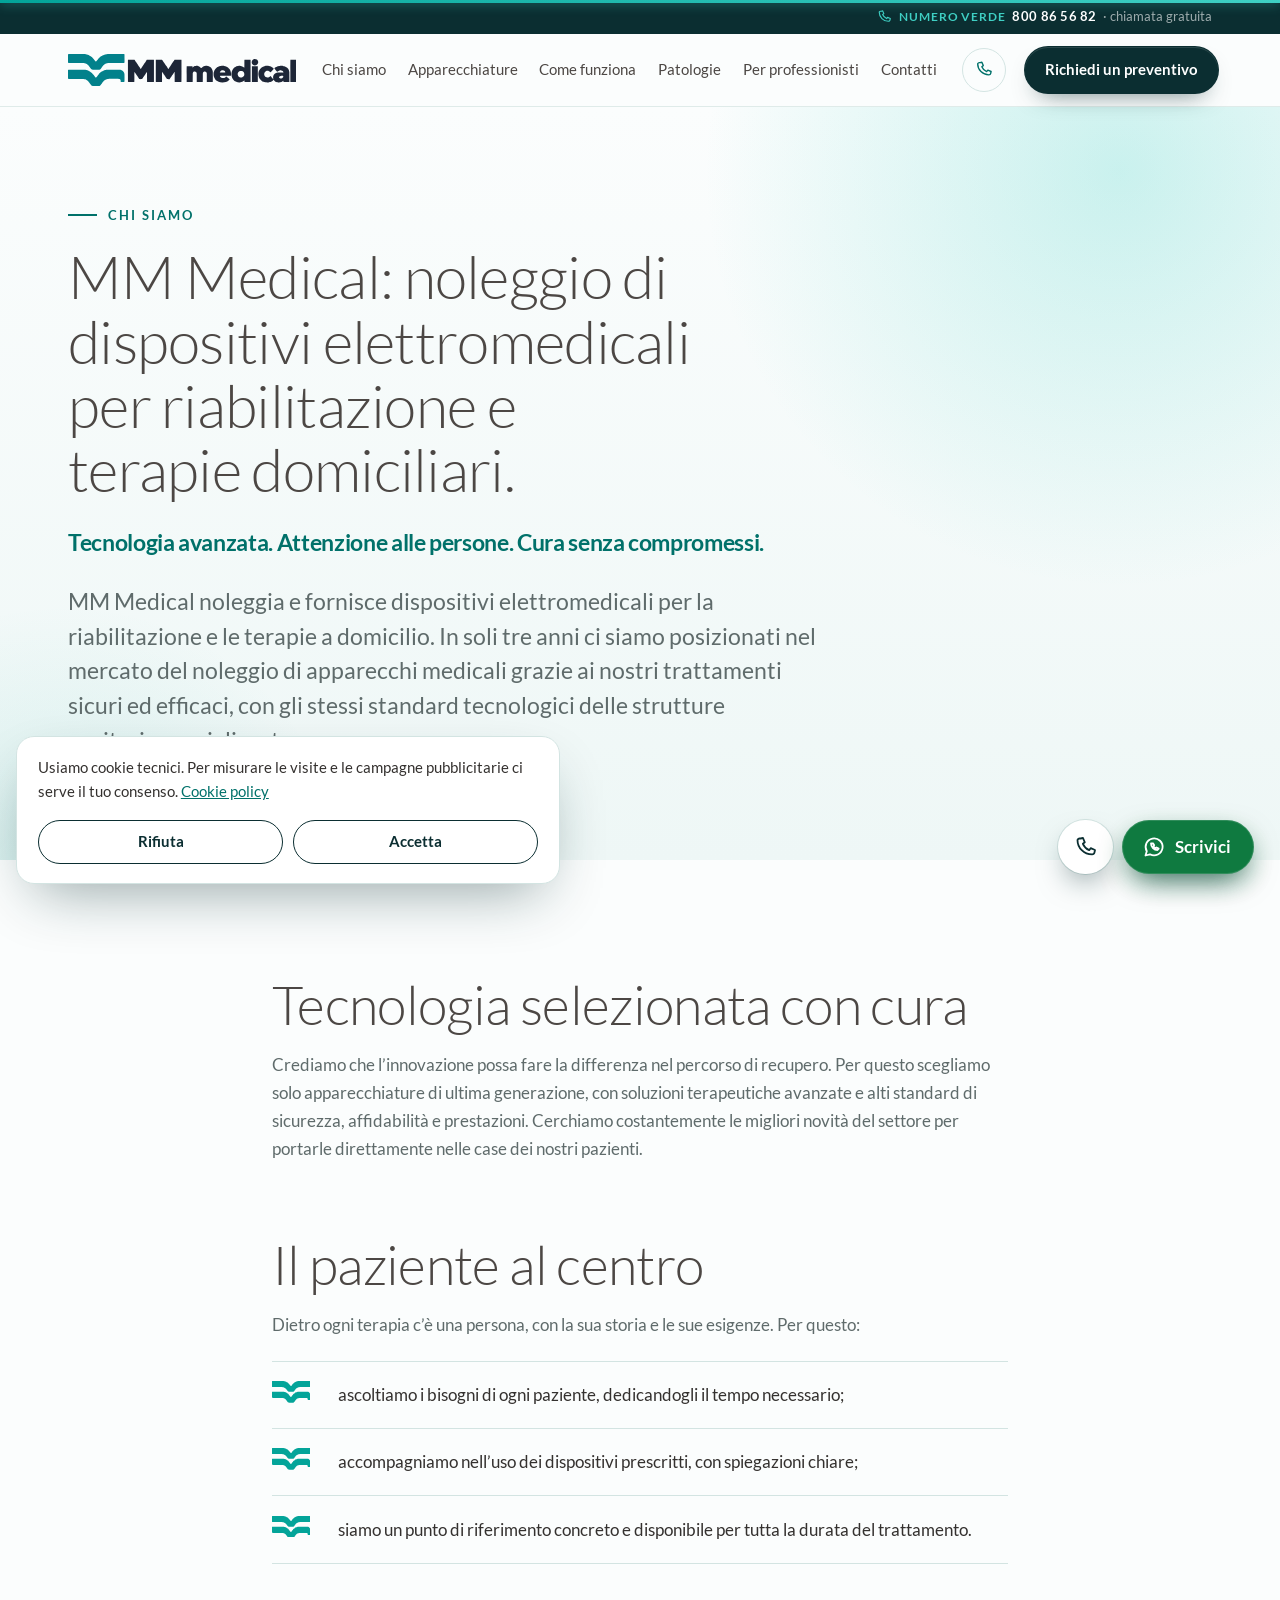
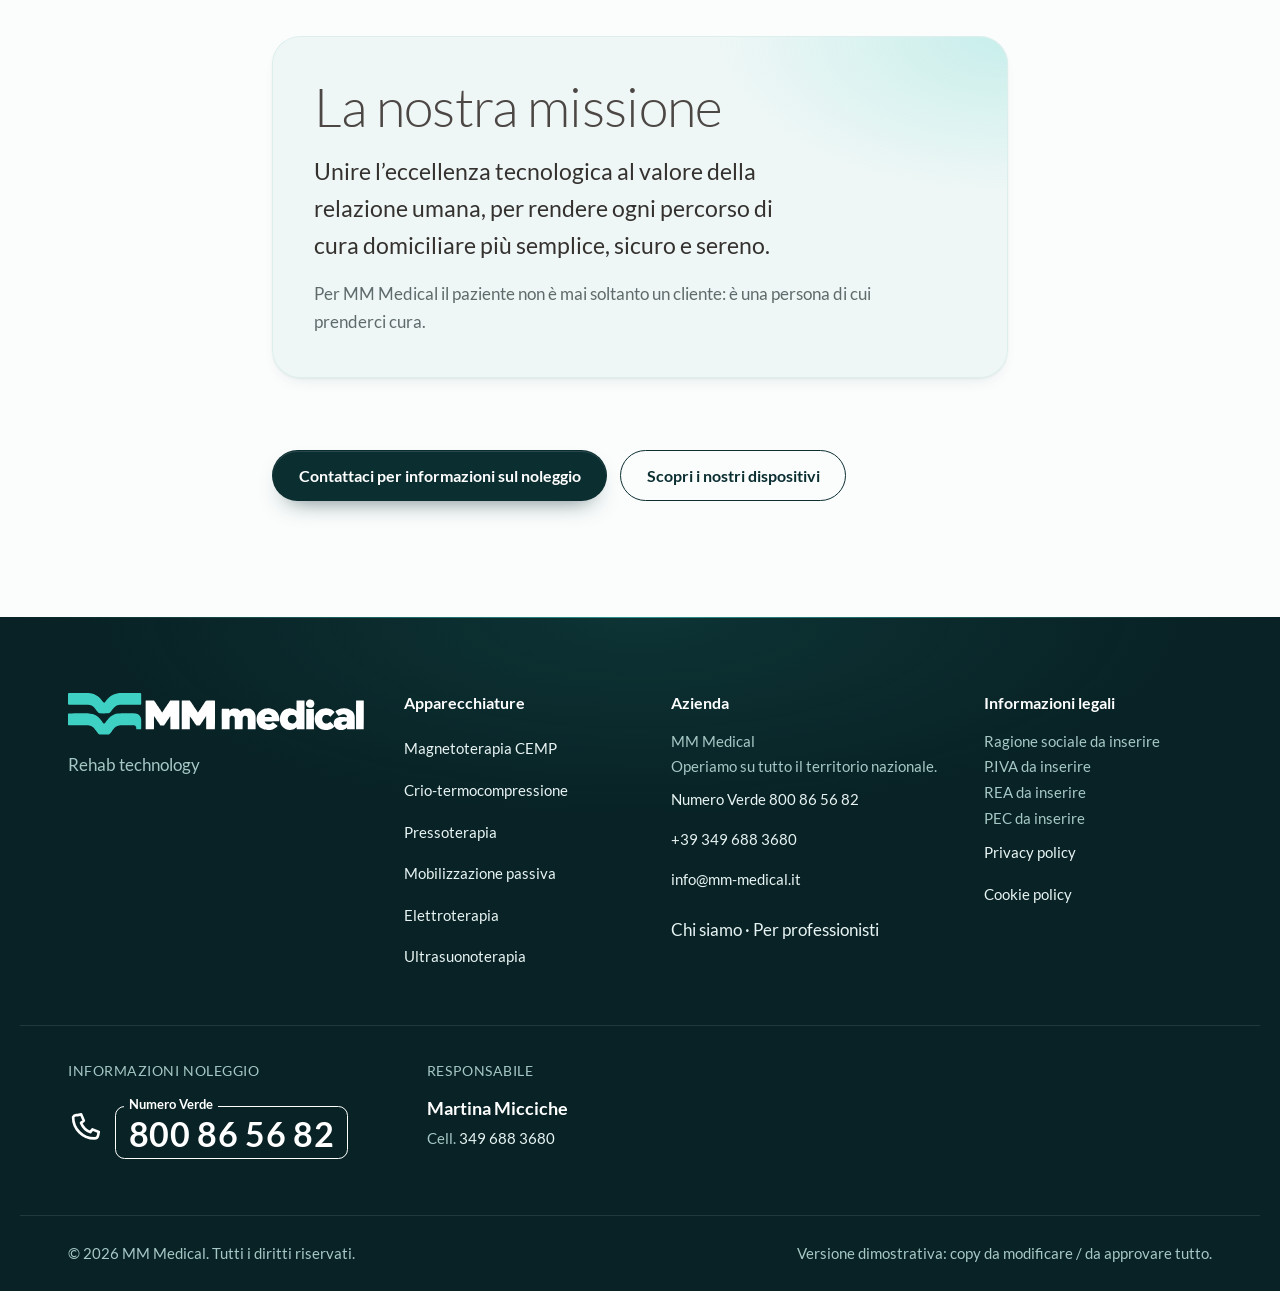
==== commit 0ea33252: "Demo update: client corrections, Magnetoterapia CEMP, Crio Contrast, new in-use photos" ====
--- a/chi-siamo/index.html
+++ b/chi-siamo/index.html
@@ -19,4 +19,4 @@
         });
       })();
     </script><link rel="alternate" hreflang="it" href="https://www.mmmedical.it/chi-siamo/"><link rel="alternate" hreflang="x-default" href="https://www.mmmedical.it/chi-siamo/"><meta property="og:type" content="website"><meta property="og:locale" content="it_IT"><meta property="og:site_name" content="MM Medical"><meta property="og:title" content="Chi siamo | MM Medical"><meta property="og:description" content="MM Medical noleggia dispositivi elettromedicali per la riabilitazione e le terapie a domicilio. Tecnologia avanzata, attenzione alle persone, cura senza compromessi."><meta property="og:url" content="https://www.mmmedical.it/chi-siamo/"><meta property="og:image" content="https://www.mmmedical.it/og.jpg"><meta property="og:image:width" content="1200"><meta property="og:image:height" content="630"><meta property="og:image:alt" content="MM Medical: noleggio di apparecchiature per la riabilitazione"><meta name="twitter:card" content="summary_large_image"><meta name="twitter:image" content="https://www.mmmedical.it/og.jpg"><script type="application/ld+json">{"@context":"https://schema.org","@type":"LocalBusiness","name":"MM Medical","url":"https://www.mmmedical.it","telephone":"+39 349 688 3680","email":"info@mm-medical.it","description":"MM Medical noleggia dispositivi elettromedicali per la riabilitazione e le terapie a domicilio. Tecnologia avanzata, attenzione alle persone, cura senza compromessi.","areaServed":{"@type":"Country","name":"Italia"}}</script><link rel="stylesheet" href="/_astro/Base.BahkarRi.css"><style>.hero[data-astro-cid-tkrz6np5]{background:linear-gradient(180deg, var(--paper), var(--mint));padding-block:clamp(3.5rem,8vw,7rem)}.hero[data-astro-cid-tkrz6np5] .wrap[data-astro-cid-tkrz6np5]{justify-items:start;gap:1.4rem;display:grid}h1[data-astro-cid-tkrz6np5]{overflow-wrap:break-word;max-width:22ch;font-size:clamp(1.9rem,1.1rem + 3.2vw,4.2rem)}.tagline[data-astro-cid-tkrz6np5]{font-family:var(--font-head);letter-spacing:-.015em;color:var(--teal-deep);font-weight:600;font-size:var(--step-1,1.25rem)}@media (prefers-reduced-motion:no-preference){.hero[data-astro-cid-tkrz6np5] .wrap[data-astro-cid-tkrz6np5]>[data-astro-cid-tkrz6np5]{animation:cs-up .9s var(--ease) both}.hero[data-astro-cid-tkrz6np5] .wrap[data-astro-cid-tkrz6np5]>[data-astro-cid-tkrz6np5]:nth-child(2){animation-delay:80ms}.hero[data-astro-cid-tkrz6np5] .wrap[data-astro-cid-tkrz6np5]>[data-astro-cid-tkrz6np5]:nth-child(3){animation-delay:.16s}.hero[data-astro-cid-tkrz6np5] .wrap[data-astro-cid-tkrz6np5]>[data-astro-cid-tkrz6np5]:nth-child(4){animation-delay:.24s}@keyframes cs-up{0%{opacity:0;transform:translateY(16px)}}}.hero[data-astro-cid-tkrz6np5] .lead[data-astro-cid-tkrz6np5]{max-width:60ch}.blocks[data-astro-cid-tkrz6np5]{gap:clamp(2.5rem,6vw,4.5rem);max-width:52rem;display:grid}.block[data-astro-cid-tkrz6np5]{gap:1rem;display:grid}.block[data-astro-cid-tkrz6np5] p[data-astro-cid-tkrz6np5]{color:var(--muted)}.points[data-astro-cid-tkrz6np5]{margin:.4rem 0 0;padding:0;list-style:none;display:grid}.points[data-astro-cid-tkrz6np5] li[data-astro-cid-tkrz6np5]{border-top:1px solid var(--line);grid-template-columns:3rem 1fr;align-items:start;gap:1.1rem;padding-block:1.2rem;display:grid}.points[data-astro-cid-tkrz6np5] li[data-astro-cid-tkrz6np5]:last-child{border-bottom:1px solid var(--line)}.points[data-astro-cid-tkrz6np5] .bullet{width:2.4rem;color:var(--teal);transition:transform .5s var(--ease-spring), filter .4s}.points[data-astro-cid-tkrz6np5] li[data-astro-cid-tkrz6np5]{transition:padding-left .4s var(--ease), background .4s}@media (hover:hover){.points[data-astro-cid-tkrz6np5] li[data-astro-cid-tkrz6np5]:hover{background:linear-gradient(90deg,#eef7f6e6,#eef7f600);padding-left:.5rem}.points[data-astro-cid-tkrz6np5] li[data-astro-cid-tkrz6np5]:hover .bullet{filter:drop-shadow(0 4px 8px #03a49973);transform:scale(1.08)}}.mission[data-astro-cid-tkrz6np5]{border-radius:var(--r-lg);background:radial-gradient(26rem 14rem at 100% 0%, #3fd0c438, transparent 70%), var(--mint);box-shadow:inset 0 0 0 1px var(--mint-2), var(--shadow-sm);padding:clamp(1.5rem,4vw,2.6rem)}@media (width<=560px){.ctas[data-astro-cid-tkrz6np5] .btn[data-astro-cid-tkrz6np5]{width:100%}}.points[data-astro-cid-tkrz6np5] span[data-astro-cid-tkrz6np5]{color:var(--text)}.mission[data-astro-cid-tkrz6np5] .big[data-astro-cid-tkrz6np5]{color:var(--text);font-size:var(--step-1,1.25rem);max-width:38ch;font-weight:500}.ctas[data-astro-cid-tkrz6np5]{flex-wrap:wrap;gap:.8rem;display:flex}
-</style></head><body><a class="skip" href="#main">Vai al contenuto</a><header class="site-header" data-astro-cid-nen7h5rs><div class="topline" data-astro-cid-nen7h5rs><div class="wrap tl-in" data-astro-cid-nen7h5rs><a class="tl-tf" href="tel:800865682" aria-label="Numero Verde 800 86 56 82, chiamata gratuita" data-astro-cid-nen7h5rs><svg class="i" viewBox="0 0 24 24" fill="none" stroke="currentColor" stroke-width="1.8" stroke-linecap="round" stroke-linejoin="round" aria-hidden="true"><path d="M6.6 3.5 9 3l1.8 4.3-1.9 1.5a11.5 11.5 0 0 0 6.3 6.3l1.5-1.9L21 15l-.5 2.4a2.5 2.5 0 0 1-2.5 2c-8 0-14.5-6.5-14.5-14.5a2.5 2.5 0 0 1 2.1-1.4z"></path></svg><span class="tl-lbl" data-astro-cid-nen7h5rs>Numero Verde</span> <strong data-astro-cid-nen7h5rs>800 86 56 82</strong><span class="tl-free" data-astro-cid-nen7h5rs>· chiamata gratuita</span></a></div></div><div class="wrap bar" data-astro-cid-nen7h5rs><a class="brand" href="/" aria-label="MM Medical, home" data-astro-cid-nen7h5rs><svg class="logo" viewBox="99.5 168.3 1407.2 197.2" role="img" aria-label="MM Medical" xmlns="http://www.w3.org/2000/svg"><path fill="var(--logo-mark, #02818B)" fill-rule="evenodd" d="M 103 168.5 c -1.67 0.67 -2.67 1.33 -3.17 2.67 -0.33 0.67 -0.33 1 -0.33 24.5 0 15.67 0 24 0.17 24.33 0.5 1.5 2 3 3.67 3.5 0.33 0.17 13.83 0.17 45.5 0.33 26.67 -0 45.83 -0 47 0.17 3.33 0.17 9 1.5 12.5 2.83 3.83 1.33 9.83 5.33 14.17 9.33 3 2.67 3.67 3.33 6.83 7.33 1.5 2 3 3.83 3.33 4.17 1 1.33 5.67 7.67 7.17 10 0.83 1.17 3.33 3.67 4.67 4.67 1.33 0.83 3.17 1.83 4.83 2.17 l 1.33 0.33 20.17 0.17 c 11.67 -0 20.67 -0 21.17 -0.17 4.17 -0.83 7.67 -3 10 -6.33 0.5 -0.67 1.17 -1.67 1.5 -2.17 0.33 -0.33 1.67 -2 2.83 -3.67 1.17 -1.67 2.5 -3.5 3 -4.17 0.67 -0.67 1.67 -2 2.33 -2.83 2.5 -3.33 7.5 -9 10 -11.17 3.17 -2.83 8.17 -5.83 12.5 -7.67 3.33 -1.33 8.67 -2.5 12.67 -2.83 1.5 -0.17 17.5 -0.17 49.67 -0.17 l 47.5 -0.17 0.83 -0.33 c 1.33 -0.67 1.83 -1.17 2.5 -2.33 l 0.5 -1 0 -23.17 c 0 -12.67 -0.17 -23.67 -0.17 -24.33 -0.17 -1.83 -0.67 -2.67 -2.17 -3.5 l -1 -0.67 -48 -0 c -29.33 -0 -49.17 -0 -51.17 0.17 -5.67 0.33 -10.67 1 -17 2.67 -6.5 1.5 -9.5 2.67 -16.5 6 -5.5 2.67 -12.67 7.5 -16.17 10.83 -0.33 0.5 -1.83 1.83 -3.33 3.33 -1.5 1.33 -3.5 3.33 -4.33 4.5 -2.83 3.17 -8.5 10.5 -11.33 14.67 -1.67 2.67 -3 3.33 -5.67 3.33 -2.17 -0 -3.33 -0.83 -5.33 -3.67 -3.33 -4.67 -3.67 -5.17 -6.83 -9 -1.33 -1.67 -2.67 -3.33 -3 -3.67 -2.5 -3.33 -7.83 -8.67 -11.5 -11.5 -0.33 -0.17 -1.17 -0.83 -1.83 -1.33 -0.67 -0.5 -2 -1.5 -2.83 -2 -0.83 -0.67 -2.17 -1.5 -3 -2.17 -1.67 -1 -4.5 -2.67 -6.33 -3.5 -0.67 -0.33 -2.5 -1.17 -3.83 -1.83 -3.33 -1.5 -6.83 -2.67 -10.33 -3.67 -0.83 -0.17 -2.17 -0.5 -3 -0.67 -1 -0.33 -2.33 -0.67 -3.17 -0.83 -0.83 -0.17 -2 -0.33 -2.33 -0.5 -0.33 -0 -2.5 -0.33 -4.67 -0.67 l -3.83 -0.5 -47.83 -0 c -38.83 -0 -47.83 -0 -48.33 0.17z M 117.17 265 l -14.5 -0 -0.83 0.67 c -0.5 0.33 -1.17 1 -1.33 1.33 -1 1.17 -1 -0.5 -1 26.17 0 27.67 -0.17 25.83 1.33 27.17 1.33 1.33 -3.33 1.17 47.33 1.33 32 -0 45.5 -0 46.83 0.17 3 0.33 8 1.33 10.67 2.33 2.5 0.83 6.67 2.83 7.83 3.67 2 1.5 3.83 2.67 5 3.5 3.5 2.5 4.83 3.67 7.67 7.33 1.17 1.5 3.67 4.5 5.17 6.33 1.67 2.17 4.5 6 5.67 8.17 0.5 0.83 1.5 2.17 2.33 3.17 0.67 1 1.67 2.33 2.17 3 1.5 2.33 3 3.5 5.83 5 2.33 1.17 1.83 1.17 22.67 1.17 19.67 -0 22.5 -0.17 24.17 -0.67 2.33 -0.67 5.67 -3.17 6.83 -5 1.17 -1.67 2.83 -4.17 4.33 -6.33 1.17 -1.5 2.5 -3.33 3 -4.17 2.83 -3.83 3.33 -4.67 4.5 -6.33 0.83 -1 2 -2.33 2.5 -3.17 0.67 -0.83 1.5 -1.83 1.83 -2.17 1.83 -2.5 5.67 -6 8.5 -7.83 0.83 -0.5 1.67 -1 1.83 -1.17 0.17 -0.17 0.83 -0.5 1.5 -0.83 0.5 -0.33 1.17 -0.67 1.67 -1 3.33 -2.33 11.17 -4.5 17.5 -5 4.33 -0.33 60.83 -0.33 64.83 -0 3.5 0.33 4.67 0.67 7 2.67 1.83 1.67 2.83 3.17 3.33 4.67 0.67 1.83 0.83 3 0.83 7 0 3.17 0 3.5 0.33 3.83 l 0.33 0.33 10.67 0.17 c 11.5 -0 11.67 -0 12.17 -0.83 0.17 -0.5 0.33 -42.33 0 -45.67 -0.33 -5 -1 -7.67 -3.17 -11.83 -3.83 -7.67 -8.5 -11.83 -18 -15.5 -2 -0.83 -5.33 -1.5 -9 -1.67 -3.17 -0.17 -60.83 -0.17 -70.17 -0 -3.83 -0 -7.33 0.17 -7.67 0.33 -0.5 -0 -2 0.33 -3.5 0.5 -1.33 0.17 -3.33 0.5 -4.17 0.83 -0.83 0.17 -2 0.5 -2.33 0.5 -2 0.33 -9 2.67 -12 4 -6 2.83 -7.33 3.5 -10 5.33 -4.5 2.83 -5.5 3.67 -10.33 7.83 -3.33 2.83 -3.67 3.17 -7.67 8 -0.83 1 -2.17 2.67 -3.17 4 -1 1.17 -2.5 3 -3.33 4.17 -0.67 1.17 -1.83 2.67 -2.17 3.17 -0.5 0.67 -1.67 2.33 -2.67 3.5 -3.67 5.33 -4.33 6 -7.33 6 -1.5 -0 -2.5 -0.33 -3.33 -1.17 -1.33 -1.33 -4.5 -5.83 -7.83 -10.67 -1.17 -1.83 -2.33 -3.5 -3.5 -4.67 -1.67 -1.83 -4.67 -5.33 -7.17 -8.17 -1 -1.5 -1.67 -2 -3.5 -3.67 -0.83 -0.67 -2 -1.67 -2.67 -2.33 -3.33 -2.83 -9.67 -7.33 -12 -8.33 -0.33 -0.17 -1.17 -0.5 -1.83 -1 -1.5 -0.83 -5.17 -2.5 -7 -3.17 -0.83 -0.33 -2.17 -0.83 -2.83 -1.17 -0.83 -0.33 -2.17 -0.67 -3 -0.83 -0.83 -0.17 -2 -0.5 -2.67 -0.67 -4.67 -1.33 -10.17 -2.17 -15.33 -2.33 -3.5 -0.17 -53.17 -0.17 -81.17 -0z"></path><path fill="var(--logo-word, #1D2637)" fill-rule="evenodd" d="M 1249 199.17 c -3.5 0.33 -8.17 2.5 -10.5 4.67 -1.5 1.33 -4 4.5 -4.67 5.83 -2 4 -2.67 8.83 -1.83 14 0.83 4.17 3.5 8.33 7.17 11.17 3.83 2.83 7 3.67 12.5 3.67 7.17 -0 12.67 -2.67 16.33 -8 1.5 -2.5 2.83 -5.67 3.17 -7.83 0.17 -0.5 0.17 -1.67 0.33 -2.33 0.83 -6 -3 -14.33 -8.17 -17.67 -4.33 -2.67 -9.5 -4 -14.33 -3.5z M 469.33 204.33 l -0.5 0.5 0 67.5 0.17 67.33 0.33 0.33 c 0.17 0.17 0.83 0.33 2.67 0.33 2.83 0.17 35.5 0.17 35.83 -0 0.83 -0.17 0.83 0.83 0.83 -30.83 0 -28.17 0 -30 0.33 -30.33 0.33 -0.5 0.67 -0.33 1.5 1.17 0.33 0.67 1.33 2 2.17 3.33 2.17 2.67 2.67 3.5 5.33 7.33 1 1.67 2.17 3.5 2.5 4 2 3.17 5.5 8.33 6.83 10.17 0.83 1.33 1.83 2.83 2.5 3.5 0.5 0.83 2.67 4 4.67 7 2.17 3.17 4 6 4.33 6.33 0.33 0.33 1 0.67 1.67 0.83 0.83 0.33 1.17 0.33 7.33 0.33 5.67 -0 6.5 -0 7.17 -0.33 0.67 -0.33 2 -1.67 3 -3.17 0.5 -0.5 1.67 -2.5 3 -4.17 1.17 -1.83 2.67 -4 3.33 -5 1.67 -2.5 3.5 -5.17 4.17 -6.33 0.83 -1.33 4.5 -6.67 5.83 -8.67 0.67 -0.83 1.5 -2 1.83 -2.67 0.83 -1 3.17 -4.67 4.83 -7.33 1.83 -2.67 4.33 -6.33 4.67 -6.5 0.83 -0.5 0.83 -1.83 0.83 30.33 0.17 21.5 0.17 30.17 0.33 30.5 0.17 0.17 0.33 0.33 0.67 0.5 0.17 -0 9.5 -0 20.67 -0 l 20.17 -0 0.33 -0.33 0.5 -0.33 0 -67.5 0 -67.33 -0.5 -0.5 -0.5 -0.33 -20.83 -0 c -14.33 -0 -21 -0 -21.33 0.17 -0.83 0.33 -1.67 1.67 -7.17 9.67 -1.5 2.17 -3.83 5.67 -5.33 7.67 -1.33 2.17 -2.67 4.17 -3 4.5 -0.67 1.17 -2.33 3.67 -2.83 4.67 -0.33 0.5 -0.83 1.33 -1.33 1.83 -5.17 7.5 -8 12 -9.83 14.83 -1 1.5 -2.5 4 -3.5 5.33 -1 1.5 -2.33 3.67 -3 4.67 -1.5 2.33 -2 2.83 -2.5 2.83 -0.33 -0 -2 -2.33 -4.17 -5.83 -0.33 -0.67 -1.5 -2.33 -2.5 -3.67 -1 -1.33 -2.33 -3.5 -3.33 -4.83 -0.83 -1.33 -2.5 -3.83 -3.67 -5.67 -1.17 -1.67 -2.67 -4 -3.5 -5.17 -5.83 -8.67 -9.5 -14.17 -12.67 -18.83 -1 -1.5 -2.67 -3.83 -3.67 -5.33 -3.67 -5.33 -4.33 -6.17 -4.83 -6.5 l -0.5 -0.33 -19.5 -0 -19.5 -0 -0.33 0.33z M 1187.33 204.17 c -0.33 0.17 -0.5 0.33 -0.5 0.5 -0.17 -0 -0.17 11 -0.33 24.17 0 17.83 -0.17 24.17 -0.17 24.17 -0.5 0.33 -0.67 0.17 -1.83 -0.83 -1.5 -1.33 -4 -3.33 -5.5 -4 -0.5 -0.33 -1.67 -1 -2.33 -1.33 -2 -1.33 -5.83 -3 -7.67 -3.67 -2.17 -0.67 -8 -1.83 -10.33 -2 -3.17 -0.33 -6.5 -0 -10.5 0.67 -6.33 1 -7.67 1.33 -12.83 3.67 -2 1 -7.17 4 -8.33 4.83 -4.17 3.33 -7.5 6.83 -11.17 11.5 -2.5 3.33 -6 11.5 -7.33 17.5 -2.5 10.33 -2.17 19.33 1.33 31.67 0.33 1.33 1.83 4.5 3.33 7.67 0.83 1.67 1.33 2.33 4 6.17 4.5 6.33 11.5 11.83 19 15 7.17 3 12.33 4 20.33 3.83 8.83 -0.33 15.33 -2.33 22.5 -7 1.17 -0.83 4.67 -3.67 5.83 -4.67 1.83 -1.83 2 -1.5 2.5 5 0.17 2.83 0.33 3.33 1 3.67 0.17 0.17 4.83 0.17 17.83 0.17 l 17.67 -0 0.33 -0.33 0.5 -0.5 0 -67.5 0 -67.5 -0.33 -0.5 -0.5 -0.33 -17.67 -0 c -9.83 -0 -17.83 -0 -18 -0 -0.33 -0.17 -0.67 -0 -0.83 -0z m -17.17 68.83 c 1.33 0.17 2.83 0.5 3.33 0.67 0.5 0.33 1.17 0.5 1.5 0.5 0.83 0.17 3.67 2.5 5.33 4.17 5.17 5.17 7.17 12.83 5 20.17 -1.17 3.33 -2 5.17 -3.83 7.17 -2.17 2.33 -4.33 3.83 -7.83 5.67 -4.67 2.17 -11 2.17 -16.33 -0.17 -2 -0.83 -5 -2.83 -6.5 -4.5 -2.5 -2.67 -3.83 -5 -5.17 -9.83 l -0.5 -1.83 0 -3.33 0.17 -3.5 0.67 -1.67 c 0.33 -1 1 -2.33 1.33 -3 0.5 -0.67 1.17 -1.83 1.5 -2.5 1.17 -2.17 4.5 -5.17 7 -6.5 3.67 -1.83 9.5 -2.5 14.33 -1.5z M 641 204.5 l -0.33 0.33 -0.17 67.33 0 67.33 0.5 0.5 0.33 0.33 9.5 -0 c 5.17 -0 13.5 -0 18.5 0.17 8.67 -0 9 -0 9.33 -0.33 l 0.33 -0.33 0 -29 c 0.17 -15.83 0.17 -29.5 0.33 -30.17 0.17 -2.33 0.5 -2 3.33 2.33 3 4.17 4 5.83 5.5 7.83 0.83 1 2.5 3.67 4 5.67 1.33 2 3 4.5 3.67 5.5 0.67 1 1.83 2.5 2.33 3.33 0.67 1 1.33 2.17 1.67 2.5 0.33 0.5 2.33 3.5 4.33 6.5 4.67 6.83 5.17 7.5 6.17 8.17 1 0.67 1.5 0.67 8.17 0.67 6.5 -0.17 6.5 -0.17 8.17 -1.5 1.17 -1.17 6.17 -8.17 7 -10 0.33 -0.33 1.17 -1.67 2 -3 0.83 -1.17 2.17 -3.17 3.17 -4.5 0.83 -1.33 2.17 -3.17 2.67 -4.17 1.67 -2.17 4.5 -6.33 5.5 -8.17 2.17 -3.5 2.5 -4 3.33 -5.17 0.5 -0.5 1.17 -1.5 1.5 -2 0.5 -0.5 1.5 -2 2.33 -3.17 1.67 -2.5 2.17 -2.83 2.5 -2.17 0.17 0.5 0.33 15.17 0.17 44.83 0 10.5 0 15.5 0.17 15.67 0.17 0.17 0.5 0.33 0.83 0.5 0.67 0.17 40 0.17 40.33 -0 0.83 -0.17 0.83 3.67 0.83 -67.83 0 -48.5 0 -67.17 -0.17 -67.5 -0.17 -0.33 -0.33 -0.5 -0.5 -0.67 -0.33 -0.17 -37.5 -0.17 -40.17 -0 -2.17 0.17 -2.67 0.33 -3.83 2.17 -2.17 3.5 -3.67 5.67 -4.67 7.17 -1.17 1.33 -2.67 3.5 -4.17 6.17 -0.33 0.67 -1.33 2.17 -2.17 3.17 -1.83 2.67 -4.5 6.67 -6.67 9.83 -0.83 1.33 -1.83 3 -2.33 3.5 -0.33 0.67 -1.5 2.33 -2.33 3.67 -1.67 2.5 -2.67 3.83 -6 8.67 -1.17 1.67 -2.67 4 -3.5 5.17 -4 6.33 -4.33 6.83 -5.17 6.33 0 -0.17 -0.67 -0.83 -1.17 -1.67 -0.5 -0.83 -1.17 -2.17 -1.67 -2.83 -1.5 -2.33 -5.33 -7.83 -8.5 -12.83 -1.83 -2.5 -4 -5.67 -5 -7.17 -1.67 -2.5 -2.5 -3.67 -4 -6.33 -0.5 -0.67 -1.33 -2 -2 -2.83 -0.67 -0.83 -1.5 -2 -2 -2.5 -1.83 -2.67 -5 -7.33 -7.83 -11.5 -3 -4.83 -4.67 -7 -5.33 -7.5 -0.67 -0.67 -3.67 -0.83 -21.67 -0.83 -16.33 -0 -16.83 -0 -17.17 0.33z M 1470.17 204.67 c -0.17 0.33 -0.33 3.67 -0.33 67.5 0 36.83 0 67.33 0.17 67.67 0 0.33 0.17 0.5 0.33 0.67 0.33 0.17 5.17 0.17 17.67 0.17 17.33 -0 17.33 -0 17.83 -0.33 0.17 -0.17 0.5 -0.5 0.5 -0.67 0.17 -0.33 0.17 -24.33 0.17 -53.5 0 -29.17 0 -55.83 0 -59.33 0.17 -3.5 0.17 -9.67 0 -14 l 0 -7.67 -0.5 -0.5 -0.5 -0.5 -17.5 -0 -17.5 -0 -0.33 0.5z M 1045.83 241.17 c -0.33 -0 -1.5 0.17 -2.67 0.33 -1.33 0.17 -2.67 0.33 -3.17 0.5 -1.17 -0 -6.33 1.33 -8 1.83 -10 3.33 -18.17 9 -24.5 17 -3.67 4.5 -7 10.67 -8.5 16.17 -0.33 1 -0.67 2.17 -0.83 2.83 -0.33 1.33 -1.17 5.17 -1.33 7 -0.5 4.17 0 14 0.67 17 0.17 0.33 0.33 1.17 0.5 1.67 0 0.67 0.5 2 0.83 3.17 0.5 1.17 1 2.67 1.17 3.17 1 3 3.17 7 6.33 11.33 3.83 5.33 5.17 6.67 10.17 10.5 4 2.83 6.5 4.33 11 6 7.83 3.33 14.33 4.5 24.5 4.33 7.83 -0 12.67 -0.67 20.33 -2.83 2.33 -0.67 6.83 -2.67 9.33 -4 1.33 -0.83 6 -3.83 7.17 -4.83 2.67 -2.17 7.5 -7.17 7.5 -7.67 0 -0.5 -1.33 -1.83 -4.67 -4.33 -1.5 -1.17 -3 -2.33 -3.33 -2.67 -0.5 -0.33 -1.17 -1 -1.67 -1.33 -0.67 -0.33 -1.5 -1 -2.17 -1.5 -6.33 -4.83 -9.83 -7.5 -10.5 -7.5 -0.17 -0 -1.17 0.83 -2.67 2.33 -4.33 4.17 -7 5.67 -12.5 6.5 -4 0.67 -8 0.33 -11.83 -0.67 -4.67 -1.33 -9.67 -5.67 -11.17 -9.5 -0.17 -0.67 -0.5 -1.33 -0.5 -1.5 -0.33 -0.67 0.17 -1.17 0.83 -1.33 0.33 -0.17 14.17 -0.17 30.83 -0.17 32.5 -0 35.83 -0 36.17 -0.17 0.5 -0.17 0.67 -1 1 -4.17 0.67 -6.33 0 -15.83 -1.67 -20.83 -0.17 -0.83 -0.83 -2.5 -1.17 -3.67 -1 -3.17 -1.67 -4.67 -3.67 -8.33 -1.5 -2.5 -2.67 -4.17 -4.17 -6 -0.83 -0.83 -1.83 -2.17 -2.5 -2.83 -2.83 -3.5 -7.67 -7 -14 -10.17 -4.17 -2.17 -10.83 -4.33 -15.17 -5 -1 -0 -2.33 -0.33 -3 -0.5 -1 -0.17 -11.33 -0.5 -13 -0.17z m 8.5 27.67 c 4.67 0.67 8.5 2.5 10.83 4.83 1.33 1.5 2.17 2.67 3.17 5.33 1 2.33 0.83 2.83 -0.5 3.17 -1.17 0.17 -31.5 0.17 -32 -0.17 -0.5 -0.33 -0.5 -0.67 0 -2.33 0.67 -2.17 1.83 -4.33 3.33 -5.67 2.83 -2.83 6.5 -4.67 10.33 -5.17 2.33 -0.33 2.5 -0.33 4.83 -0z M 1322 241.17 c -2 0.17 -5.5 0.67 -8.67 1.5 -1 0.17 -2.33 0.5 -2.67 0.5 -2.5 0.5 -5.83 1.83 -9.5 3.67 -4.33 2.17 -7.17 3.83 -8.5 5.17 -0.67 0.67 -2 1.67 -2.83 2.33 -2 1.67 -3.83 3.67 -7.5 8 -1 1.33 -2.5 3.83 -4 6.83 -0.5 1.33 -1.17 2.5 -1.17 2.5 -0.5 0.67 -2.5 6.33 -2.83 8.17 -1.17 6.17 -1.5 9 -1.5 13 0.17 7.83 1.67 14.33 4.67 21.17 1.17 2.67 1.33 3.17 2.5 5 3.83 6.17 8.5 11.33 14 15.17 3.33 2.17 4 2.67 10.67 5.83 2.5 1.17 6 2.17 11 3 7.5 1.33 18.67 1.17 24 -0.5 0.67 -0.17 2.33 -0.67 3.83 -1 3.17 -0.83 4.67 -1.33 7.83 -2.83 6 -3 10.83 -6.5 14.33 -10.5 0.67 -1 1 -0.83 2.17 0.83 1.33 2 3 3.83 5.17 5.83 2.33 2.17 3 2.67 5.5 4 2.67 1.5 3.17 1.83 5 2.33 5.5 2 8.67 2.5 15.33 2.5 5.83 -0 9.67 -0.67 14.83 -2.33 0.83 -0.33 1.5 -0.5 1.67 -0.5 0.33 -0 3.83 -1.83 5 -2.67 1.33 -0.83 2.33 -1.67 4.33 -3.5 1.33 -1.17 1.5 -1.33 2 -1 0.33 0.17 0.5 1.83 0.5 4.33 0 2 0.17 2.5 1 2.67 0.5 0.17 34.5 0.17 35 -0.17 0.5 -0 0.67 -0.83 0.5 -1.83 0 -0.33 0 -13.67 0 -29.33 l -0.17 -28.67 -0.33 -2.5 c -0.33 -1.5 -0.67 -3.17 -0.83 -3.83 -0.67 -2.33 -1.33 -5 -1.33 -5.17 0 -0.17 -0.33 -0.83 -0.67 -1.5 -0.33 -0.83 -0.67 -1.83 -0.83 -2.17 -1.17 -2.33 -3.17 -6 -4.33 -7.67 -1 -1.17 -3 -3.17 -4.83 -4.67 -5 -4.17 -10.17 -6.83 -17.67 -9.5 -1.5 -0.5 -6.5 -1.5 -8.67 -1.83 -0.83 -0.17 -2.33 -0.33 -3.17 -0.5 -3.83 -0.5 -13 -0.33 -17 0.17 -0.83 0.17 -1.83 0.33 -2.5 0.5 -1 -0 -3.67 0.67 -6.33 1.33 -0.67 0.17 -1.67 0.5 -2.33 0.67 -0.5 -0 -1.5 0.33 -2.17 0.67 -0.67 0.33 -1.33 0.5 -1.5 0.5 -0.33 -0 -4.67 2 -7.67 3.67 -3.17 1.5 -6.83 4 -9 6 -1.33 1.33 -1.33 1.17 2.17 6.17 0.67 1.17 1.67 2.33 2 2.83 1.5 2.17 4.67 6.33 7.17 9.33 0.67 0.83 1.5 1.83 1.83 2.17 1 1.5 2.17 2.5 2.83 2.5 0.5 -0 1.83 -0.83 3.33 -2.33 2.67 -2.33 7 -4.5 11.67 -5.67 2.17 -0.5 2.5 -0.5 5.5 -0.67 2.67 -0 3.67 -0 4.83 0.17 4.83 1 7.67 2.33 10.33 5.33 1 1 1.83 3 2 5.17 0.67 3.67 0.5 4 -1.67 3.67 -0.83 -0 -3.33 -0.33 -5.67 -0.5 -2.33 -0.17 -5.33 -0.5 -6.5 -0.67 -5.83 -0.5 -16.67 -0.33 -21 0.33 -1.33 0.33 -2.83 0.67 -3.33 0.83 -0.5 0.17 -1.67 0.5 -2.33 0.67 -3 1 -4.83 1.67 -7.33 3.17 -4.5 2.33 -8.83 6.67 -11 10.33 -3 5.5 -3.83 8.83 -3.67 15 0 4.33 0.33 6.67 1.17 9.17 0.83 2.67 0.33 2.67 -2 -0.17 -0.83 -0.67 -1.5 -1.67 -1.83 -1.83 -0.5 -0.5 -1.5 -1.67 -3.17 -3.83 -4.83 -6 -10.17 -11.67 -10.83 -11.67 -0.33 -0 -0.83 0.5 -1.67 1.33 -0.67 0.67 -2 1.83 -2.83 2.33 -0.83 0.5 -1.83 1.33 -2.17 1.67 -1.67 1.17 -4.17 2.33 -6.33 3 -2 0.33 -2.33 0.33 -5 0.33 -4.33 -0 -7.17 -0.67 -10.17 -2.5 -5 -2.83 -7.17 -5.5 -9 -11.17 -1.33 -4.33 -1.33 -9.33 0.17 -14 1.5 -4.5 5.17 -9.17 9.17 -11.17 5.5 -2.83 13.5 -2.83 19.17 0.17 2.5 1.17 4 2.33 6.5 4.83 1.17 1.17 2.17 2.17 2.33 2.17 0.33 -0 1.67 -1.33 4.17 -4 1.17 -1.33 3.17 -3.33 4.33 -4.67 1.17 -1.17 2.67 -2.5 3.33 -3.17 1.17 -1.17 3.17 -3.5 5.33 -6.17 0.67 -0.67 1.67 -1.83 2.17 -2.33 0.83 -0.67 1.17 -1.17 1.17 -1.33 0 -0.67 -0.83 -1.83 -2.67 -3.67 -3.5 -3.5 -6.33 -5.5 -10.83 -8 -0.33 -0.33 -1.17 -0.67 -1.67 -1 -1.67 -1 -4.5 -2.17 -7 -3 -0.33 -0 -1 -0.33 -1.33 -0.5 -0.83 -0.33 -6.17 -1.5 -7.67 -1.67 -0.83 -0.17 -2.17 -0.33 -3.17 -0.5 -2.17 -0.17 -8.33 -0.33 -11.17 -0.17z m 103.83 62.17 c 0.5 0.5 0.5 1 0.33 3.17 -0.33 3.83 -1.17 5.67 -3.83 8.5 -2.17 2.5 -4.83 3.67 -8.67 4.17 -5.33 0.83 -8.83 -0.17 -11.17 -2.67 -2.17 -2.17 -2.67 -4.67 -1.67 -7.17 1.17 -3.67 4.67 -5.67 10.33 -6.17 3 -0.17 14.17 -0 14.67 0.17z M 886.5 241.67 c -1.17 0.17 -2.67 0.5 -3.33 0.67 -0.67 0.17 -1.83 0.5 -2.5 0.67 -1.83 0.5 -4.33 2 -8 4.5 -1 0.67 -2.83 2.33 -3.83 3.33 -0.67 0.83 -1.5 1 -1.5 0.33 -0.17 -0.67 -0.5 -4.5 -0.5 -5.67 0 -1.17 -0.17 -1.5 -1.17 -1.67 -0.83 -0.17 -33.33 -0.5 -34 -0.33 -0.33 0.17 -0.5 0.33 -0.67 0.67 -0.17 0.33 -0.17 12.5 -0.17 48.17 0 46.5 0.17 47.67 0.33 48 l 0.33 0.33 17.83 -0 c 10.33 -0 17.83 -0 18 -0.17 0.33 -0 0.5 -0.33 0.67 -0.5 0 -0.17 0.17 -11.67 0.17 -26.33 l 0.17 -26 0.33 -1.67 c 1.17 -4.67 3.5 -7.67 7.33 -9.33 4.33 -2 9.67 -0.83 13 2.67 1.67 1.67 2.5 3.67 3.17 6.67 l 0.5 2.33 0.17 25.83 c 0 24.5 0 25.83 0.33 26.17 l 0.33 0.33 18 0.17 18.17 -0 0.33 -0.5 c 0.33 -0.33 0.33 -0.33 0.33 -26.17 l 0 -25.67 0.5 -2.17 c 1 -5.67 4.67 -9.67 9.33 -10.33 4.17 -0.67 7.67 0.33 10.5 3 1.83 1.67 3.17 4.17 3.83 7.5 l 0.33 2 0 25.67 0 25.67 0.33 0.33 0.5 0.5 11.67 -0 c 17 0.33 24.17 0.17 24.67 -0.17 0.17 -0.33 0.17 -1.67 0.17 -29.83 0 -30.67 0 -31.5 -0.67 -35.67 -0.33 -2.17 -0.5 -2.5 -1.17 -5.33 -1.33 -4.83 -4.67 -11.67 -6.83 -14 -0.33 -0.33 -0.67 -0.83 -0.83 -1 -1 -1.5 -4.33 -4.33 -6.83 -6 -0.67 -0.33 -2 -1.33 -3 -2 -3.33 -2.17 -7.17 -3.67 -11.83 -4.5 -4.67 -0.83 -10.33 -1.33 -13 -0.83 -0.67 0.17 -2 0.33 -3.17 0.5 -2.17 0.17 -5.83 1 -7.33 1.67 -2.83 1 -6.67 3.17 -8.33 4.5 -0.5 0.33 -1.17 0.83 -1.67 1.33 -0.67 0.33 -2.33 1.83 -3.83 3.33 -1.67 1.67 -2.83 2.67 -3.17 2.67 -0.17 -0 -0.67 -0.33 -1.17 -1 -2.67 -3.33 -8.33 -7.83 -12 -9.67 -1.17 -0.5 -2.67 -1.17 -3.33 -1.33 -5.67 -1.83 -7 -2 -11.5 -2.17 -3.5 -0 -4.17 -0 -6 0.5z M 1233.33 243.83 c -0.33 0.17 -0.5 0.33 -0.5 0.5 0 0.17 0 21.67 0 48 0 46.17 0 47.67 0.33 48 0.17 0.33 1 0.33 17.83 0.33 l 17.5 -0 0.33 -0.33 0.5 -0.33 0 -21.5 c 0.17 -27.17 0.17 -27.33 0 -52.83 0 -20 -0.17 -21.17 -0.33 -21.5 -0.5 -0.33 -2.33 -0.5 -19.33 -0.5 -13.17 -0 -15.83 -0 -16.33 0.17z"></path></svg></a><nav class="nav" id="nav" aria-label="Principale" data-astro-cid-nen7h5rs><ul data-astro-cid-nen7h5rs><li style="--n: 0" data-astro-cid-nen7h5rs><a href="/chi-siamo/" data-astro-cid-nen7h5rs>Chi siamo</a></li><li style="--n: 1" data-astro-cid-nen7h5rs><a href="/#come-funziona" data-astro-cid-nen7h5rs>Come funziona</a></li><li style="--n: 2" data-astro-cid-nen7h5rs><a href="/#apparecchiature" data-astro-cid-nen7h5rs>Apparecchiature</a></li><li style="--n: 3" data-astro-cid-nen7h5rs><a href="/patologie/" data-astro-cid-nen7h5rs>Patologie</a></li><li style="--n: 4" data-astro-cid-nen7h5rs><a href="/professionisti/" data-astro-cid-nen7h5rs>Per professionisti</a></li><li style="--n: 5" data-astro-cid-nen7h5rs><a href="/#contatti" data-astro-cid-nen7h5rs>Contatti</a></li><li class="call" style="--n: 6" data-astro-cid-nen7h5rs><a href="tel:800865682" data-astro-cid-nen7h5rs>Numero Verde 800 86 56 82</a></li><li class="call" style="--n: 7" data-astro-cid-nen7h5rs><a href="tel:+393496883680" data-astro-cid-nen7h5rs>Chiama +39 349 688 3680</a></li><li class="menu-cta" style="--n: 8" data-astro-cid-nen7h5rs><a class="btn btn-primary" href="/#contatti" data-astro-cid-nen7h5rs>Richiedi un preventivo</a></li></ul></nav><div class="actions" data-astro-cid-nen7h5rs><a class="phone" href="tel:+393496883680" aria-label="Chiama MM Medical +39 349 688 3680" data-astro-cid-nen7h5rs><svg class="i" viewBox="0 0 24 24" fill="none" stroke="currentColor" stroke-width="1.8" stroke-linecap="round" stroke-linejoin="round" aria-hidden="true"><path d="M6.6 3.5 9 3l1.8 4.3-1.9 1.5a11.5 11.5 0 0 0 6.3 6.3l1.5-1.9L21 15l-.5 2.4a2.5 2.5 0 0 1-2.5 2c-8 0-14.5-6.5-14.5-14.5a2.5 2.5 0 0 1 2.1-1.4z"></path></svg><span data-astro-cid-nen7h5rs>+39 349 688 3680</span></a><a class="btn btn-primary cta" href="/#contatti" data-astro-cid-nen7h5rs>Richiedi un preventivo</a><button class="burger" type="button" aria-expanded="false" aria-controls="nav" aria-label="Apri il menu" data-astro-cid-nen7h5rs><span data-astro-cid-nen7h5rs></span><span data-astro-cid-nen7h5rs></span></button></div></div></header><script type="module">var e=document.querySelector(`.burger`),t=document.getElementById(`nav`),n=()=>{t?.removeAttribute(`data-open`),e?.setAttribute(`aria-expanded`,`false`)};e?.addEventListener(`click`,()=>{let n=e.getAttribute(`aria-expanded`)!==`true`;e.setAttribute(`aria-expanded`,String(n)),n?t?.setAttribute(`data-open`,`true`):t?.removeAttribute(`data-open`)}),t?.querySelectorAll(`a`).forEach(e=>e.addEventListener(`click`,n)),document.addEventListener(`keydown`,e=>{e.key===`Escape`&&n()}),document.addEventListener(`click`,e=>{t?.hasAttribute(`data-open`)&&!e.target.closest(`.site-header`)&&n()});var r=document.querySelector(`.site-header`),i=()=>r?.toggleAttribute(`data-scrolled`,scrollY>8);addEventListener(`scroll`,i,{passive:!0}),i();</script><main id="main"><section class="hero aura" data-astro-cid-tkrz6np5><div class="wrap" data-astro-cid-tkrz6np5><p class="eyebrow" data-astro-cid-tkrz6np5>Chi siamo</p><h1 data-astro-cid-tkrz6np5>MM Medical: noleggio di dispositivi elettromedicali per riabilitazione e terapie domiciliari.</h1><p class="tagline" data-astro-cid-tkrz6np5>Tecnologia avanzata. Attenzione alle persone. Cura senza compromessi.</p><p class="lead" data-astro-cid-tkrz6np5>MM Medical noleggia e fornisce dispositivi elettromedicali per la riabilitazione e le terapie a domicilio. In soli tre anni ci siamo posizionati nel mercato del noleggio di apparecchi medicali grazie ai nostri trattamenti sicuri ed efficaci, con gli stessi standard tecnologici delle strutture sanitarie specializzate.</p></div></section><section class="section body" data-astro-cid-tkrz6np5><div class="wrap blocks" data-astro-cid-tkrz6np5><article class="block reveal" data-astro-cid-tkrz6np5><h2 data-astro-cid-tkrz6np5>Tecnologia selezionata con cura</h2><p data-astro-cid-tkrz6np5>Crediamo che l’innovazione possa fare la differenza nel percorso di recupero. Per questo scegliamo solo apparecchiature di ultima generazione, con soluzioni terapeutiche avanzate e alti standard di sicurezza, affidabilità e prestazioni. Cerchiamo costantemente le migliori novità del settore per portarle direttamente nelle case dei nostri pazienti.</p></article><article class="block reveal" data-astro-cid-tkrz6np5><h2 data-astro-cid-tkrz6np5>Il paziente al centro</h2><p data-astro-cid-tkrz6np5>Dietro ogni terapia c’è una persona, con la sua storia e le sue esigenze. Per questo:</p><ul class="points" data-astro-cid-tkrz6np5><li data-astro-cid-tkrz6np5><svg class="bullet" viewBox="99.5 168.3 348.4 197.2" aria-hidden="true" xmlns="http://www.w3.org/2000/svg"><path fill="currentColor" fill-rule="evenodd" d="M 103 168.5 c -1.67 0.67 -2.67 1.33 -3.17 2.67 -0.33 0.67 -0.33 1 -0.33 24.5 0 15.67 0 24 0.17 24.33 0.5 1.5 2 3 3.67 3.5 0.33 0.17 13.83 0.17 45.5 0.33 26.67 -0 45.83 -0 47 0.17 3.33 0.17 9 1.5 12.5 2.83 3.83 1.33 9.83 5.33 14.17 9.33 3 2.67 3.67 3.33 6.83 7.33 1.5 2 3 3.83 3.33 4.17 1 1.33 5.67 7.67 7.17 10 0.83 1.17 3.33 3.67 4.67 4.67 1.33 0.83 3.17 1.83 4.83 2.17 l 1.33 0.33 20.17 0.17 c 11.67 -0 20.67 -0 21.17 -0.17 4.17 -0.83 7.67 -3 10 -6.33 0.5 -0.67 1.17 -1.67 1.5 -2.17 0.33 -0.33 1.67 -2 2.83 -3.67 1.17 -1.67 2.5 -3.5 3 -4.17 0.67 -0.67 1.67 -2 2.33 -2.83 2.5 -3.33 7.5 -9 10 -11.17 3.17 -2.83 8.17 -5.83 12.5 -7.67 3.33 -1.33 8.67 -2.5 12.67 -2.83 1.5 -0.17 17.5 -0.17 49.67 -0.17 l 47.5 -0.17 0.83 -0.33 c 1.33 -0.67 1.83 -1.17 2.5 -2.33 l 0.5 -1 0 -23.17 c 0 -12.67 -0.17 -23.67 -0.17 -24.33 -0.17 -1.83 -0.67 -2.67 -2.17 -3.5 l -1 -0.67 -48 -0 c -29.33 -0 -49.17 -0 -51.17 0.17 -5.67 0.33 -10.67 1 -17 2.67 -6.5 1.5 -9.5 2.67 -16.5 6 -5.5 2.67 -12.67 7.5 -16.17 10.83 -0.33 0.5 -1.83 1.83 -3.33 3.33 -1.5 1.33 -3.5 3.33 -4.33 4.5 -2.83 3.17 -8.5 10.5 -11.33 14.67 -1.67 2.67 -3 3.33 -5.67 3.33 -2.17 -0 -3.33 -0.83 -5.33 -3.67 -3.33 -4.67 -3.67 -5.17 -6.83 -9 -1.33 -1.67 -2.67 -3.33 -3 -3.67 -2.5 -3.33 -7.83 -8.67 -11.5 -11.5 -0.33 -0.17 -1.17 -0.83 -1.83 -1.33 -0.67 -0.5 -2 -1.5 -2.83 -2 -0.83 -0.67 -2.17 -1.5 -3 -2.17 -1.67 -1 -4.5 -2.67 -6.33 -3.5 -0.67 -0.33 -2.5 -1.17 -3.83 -1.83 -3.33 -1.5 -6.83 -2.67 -10.33 -3.67 -0.83 -0.17 -2.17 -0.5 -3 -0.67 -1 -0.33 -2.33 -0.67 -3.17 -0.83 -0.83 -0.17 -2 -0.33 -2.33 -0.5 -0.33 -0 -2.5 -0.33 -4.67 -0.67 l -3.83 -0.5 -47.83 -0 c -38.83 -0 -47.83 -0 -48.33 0.17z M 117.17 265 l -14.5 -0 -0.83 0.67 c -0.5 0.33 -1.17 1 -1.33 1.33 -1 1.17 -1 -0.5 -1 26.17 0 27.67 -0.17 25.83 1.33 27.17 1.33 1.33 -3.33 1.17 47.33 1.33 32 -0 45.5 -0 46.83 0.17 3 0.33 8 1.33 10.67 2.33 2.5 0.83 6.67 2.83 7.83 3.67 2 1.5 3.83 2.67 5 3.5 3.5 2.5 4.83 3.67 7.67 7.33 1.17 1.5 3.67 4.5 5.17 6.33 1.67 2.17 4.5 6 5.67 8.17 0.5 0.83 1.5 2.17 2.33 3.17 0.67 1 1.67 2.33 2.17 3 1.5 2.33 3 3.5 5.83 5 2.33 1.17 1.83 1.17 22.67 1.17 19.67 -0 22.5 -0.17 24.17 -0.67 2.33 -0.67 5.67 -3.17 6.83 -5 1.17 -1.67 2.83 -4.17 4.33 -6.33 1.17 -1.5 2.5 -3.33 3 -4.17 2.83 -3.83 3.33 -4.67 4.5 -6.33 0.83 -1 2 -2.33 2.5 -3.17 0.67 -0.83 1.5 -1.83 1.83 -2.17 1.83 -2.5 5.67 -6 8.5 -7.83 0.83 -0.5 1.67 -1 1.83 -1.17 0.17 -0.17 0.83 -0.5 1.5 -0.83 0.5 -0.33 1.17 -0.67 1.67 -1 3.33 -2.33 11.17 -4.5 17.5 -5 4.33 -0.33 60.83 -0.33 64.83 -0 3.5 0.33 4.67 0.67 7 2.67 1.83 1.67 2.83 3.17 3.33 4.67 0.67 1.83 0.83 3 0.83 7 0 3.17 0 3.5 0.33 3.83 l 0.33 0.33 10.67 0.17 c 11.5 -0 11.67 -0 12.17 -0.83 0.17 -0.5 0.33 -42.33 0 -45.67 -0.33 -5 -1 -7.67 -3.17 -11.83 -3.83 -7.67 -8.5 -11.83 -18 -15.5 -2 -0.83 -5.33 -1.5 -9 -1.67 -3.17 -0.17 -60.83 -0.17 -70.17 -0 -3.83 -0 -7.33 0.17 -7.67 0.33 -0.5 -0 -2 0.33 -3.5 0.5 -1.33 0.17 -3.33 0.5 -4.17 0.83 -0.83 0.17 -2 0.5 -2.33 0.5 -2 0.33 -9 2.67 -12 4 -6 2.83 -7.33 3.5 -10 5.33 -4.5 2.83 -5.5 3.67 -10.33 7.83 -3.33 2.83 -3.67 3.17 -7.67 8 -0.83 1 -2.17 2.67 -3.17 4 -1 1.17 -2.5 3 -3.33 4.17 -0.67 1.17 -1.83 2.67 -2.17 3.17 -0.5 0.67 -1.67 2.33 -2.67 3.5 -3.67 5.33 -4.33 6 -7.33 6 -1.5 -0 -2.5 -0.33 -3.33 -1.17 -1.33 -1.33 -4.5 -5.83 -7.83 -10.67 -1.17 -1.83 -2.33 -3.5 -3.5 -4.67 -1.67 -1.83 -4.67 -5.33 -7.17 -8.17 -1 -1.5 -1.67 -2 -3.5 -3.67 -0.83 -0.67 -2 -1.67 -2.67 -2.33 -3.33 -2.83 -9.67 -7.33 -12 -8.33 -0.33 -0.17 -1.17 -0.5 -1.83 -1 -1.5 -0.83 -5.17 -2.5 -7 -3.17 -0.83 -0.33 -2.17 -0.83 -2.83 -1.17 -0.83 -0.33 -2.17 -0.67 -3 -0.83 -0.83 -0.17 -2 -0.5 -2.67 -0.67 -4.67 -1.33 -10.17 -2.17 -15.33 -2.33 -3.5 -0.17 -53.17 -0.17 -81.17 -0z"></path></svg><span data-astro-cid-tkrz6np5>ascoltiamo i bisogni di ogni paziente, dedicandogli il tempo necessario;</span></li><li data-astro-cid-tkrz6np5><svg class="bullet" viewBox="99.5 168.3 348.4 197.2" aria-hidden="true" xmlns="http://www.w3.org/2000/svg"><path fill="currentColor" fill-rule="evenodd" d="M 103 168.5 c -1.67 0.67 -2.67 1.33 -3.17 2.67 -0.33 0.67 -0.33 1 -0.33 24.5 0 15.67 0 24 0.17 24.33 0.5 1.5 2 3 3.67 3.5 0.33 0.17 13.83 0.17 45.5 0.33 26.67 -0 45.83 -0 47 0.17 3.33 0.17 9 1.5 12.5 2.83 3.83 1.33 9.83 5.33 14.17 9.33 3 2.67 3.67 3.33 6.83 7.33 1.5 2 3 3.83 3.33 4.17 1 1.33 5.67 7.67 7.17 10 0.83 1.17 3.33 3.67 4.67 4.67 1.33 0.83 3.17 1.83 4.83 2.17 l 1.33 0.33 20.17 0.17 c 11.67 -0 20.67 -0 21.17 -0.17 4.17 -0.83 7.67 -3 10 -6.33 0.5 -0.67 1.17 -1.67 1.5 -2.17 0.33 -0.33 1.67 -2 2.83 -3.67 1.17 -1.67 2.5 -3.5 3 -4.17 0.67 -0.67 1.67 -2 2.33 -2.83 2.5 -3.33 7.5 -9 10 -11.17 3.17 -2.83 8.17 -5.83 12.5 -7.67 3.33 -1.33 8.67 -2.5 12.67 -2.83 1.5 -0.17 17.5 -0.17 49.67 -0.17 l 47.5 -0.17 0.83 -0.33 c 1.33 -0.67 1.83 -1.17 2.5 -2.33 l 0.5 -1 0 -23.17 c 0 -12.67 -0.17 -23.67 -0.17 -24.33 -0.17 -1.83 -0.67 -2.67 -2.17 -3.5 l -1 -0.67 -48 -0 c -29.33 -0 -49.17 -0 -51.17 0.17 -5.67 0.33 -10.67 1 -17 2.67 -6.5 1.5 -9.5 2.67 -16.5 6 -5.5 2.67 -12.67 7.5 -16.17 10.83 -0.33 0.5 -1.83 1.83 -3.33 3.33 -1.5 1.33 -3.5 3.33 -4.33 4.5 -2.83 3.17 -8.5 10.5 -11.33 14.67 -1.67 2.67 -3 3.33 -5.67 3.33 -2.17 -0 -3.33 -0.83 -5.33 -3.67 -3.33 -4.67 -3.67 -5.17 -6.83 -9 -1.33 -1.67 -2.67 -3.33 -3 -3.67 -2.5 -3.33 -7.83 -8.67 -11.5 -11.5 -0.33 -0.17 -1.17 -0.83 -1.83 -1.33 -0.67 -0.5 -2 -1.5 -2.83 -2 -0.83 -0.67 -2.17 -1.5 -3 -2.17 -1.67 -1 -4.5 -2.67 -6.33 -3.5 -0.67 -0.33 -2.5 -1.17 -3.83 -1.83 -3.33 -1.5 -6.83 -2.67 -10.33 -3.67 -0.83 -0.17 -2.17 -0.5 -3 -0.67 -1 -0.33 -2.33 -0.67 -3.17 -0.83 -0.83 -0.17 -2 -0.33 -2.33 -0.5 -0.33 -0 -2.5 -0.33 -4.67 -0.67 l -3.83 -0.5 -47.83 -0 c -38.83 -0 -47.83 -0 -48.33 0.17z M 117.17 265 l -14.5 -0 -0.83 0.67 c -0.5 0.33 -1.17 1 -1.33 1.33 -1 1.17 -1 -0.5 -1 26.17 0 27.67 -0.17 25.83 1.33 27.17 1.33 1.33 -3.33 1.17 47.33 1.33 32 -0 45.5 -0 46.83 0.17 3 0.33 8 1.33 10.67 2.33 2.5 0.83 6.67 2.83 7.83 3.67 2 1.5 3.83 2.67 5 3.5 3.5 2.5 4.83 3.67 7.67 7.33 1.17 1.5 3.67 4.5 5.17 6.33 1.67 2.17 4.5 6 5.67 8.17 0.5 0.83 1.5 2.17 2.33 3.17 0.67 1 1.67 2.33 2.17 3 1.5 2.33 3 3.5 5.83 5 2.33 1.17 1.83 1.17 22.67 1.17 19.67 -0 22.5 -0.17 24.17 -0.67 2.33 -0.67 5.67 -3.17 6.83 -5 1.17 -1.67 2.83 -4.17 4.33 -6.33 1.17 -1.5 2.5 -3.33 3 -4.17 2.83 -3.83 3.33 -4.67 4.5 -6.33 0.83 -1 2 -2.33 2.5 -3.17 0.67 -0.83 1.5 -1.83 1.83 -2.17 1.83 -2.5 5.67 -6 8.5 -7.83 0.83 -0.5 1.67 -1 1.83 -1.17 0.17 -0.17 0.83 -0.5 1.5 -0.83 0.5 -0.33 1.17 -0.67 1.67 -1 3.33 -2.33 11.17 -4.5 17.5 -5 4.33 -0.33 60.83 -0.33 64.83 -0 3.5 0.33 4.67 0.67 7 2.67 1.83 1.67 2.83 3.17 3.33 4.67 0.67 1.83 0.83 3 0.83 7 0 3.17 0 3.5 0.33 3.83 l 0.33 0.33 10.67 0.17 c 11.5 -0 11.67 -0 12.17 -0.83 0.17 -0.5 0.33 -42.33 0 -45.67 -0.33 -5 -1 -7.67 -3.17 -11.83 -3.83 -7.67 -8.5 -11.83 -18 -15.5 -2 -0.83 -5.33 -1.5 -9 -1.67 -3.17 -0.17 -60.83 -0.17 -70.17 -0 -3.83 -0 -7.33 0.17 -7.67 0.33 -0.5 -0 -2 0.33 -3.5 0.5 -1.33 0.17 -3.33 0.5 -4.17 0.83 -0.83 0.17 -2 0.5 -2.33 0.5 -2 0.33 -9 2.67 -12 4 -6 2.83 -7.33 3.5 -10 5.33 -4.5 2.83 -5.5 3.67 -10.33 7.83 -3.33 2.83 -3.67 3.17 -7.67 8 -0.83 1 -2.17 2.67 -3.17 4 -1 1.17 -2.5 3 -3.33 4.17 -0.67 1.17 -1.83 2.67 -2.17 3.17 -0.5 0.67 -1.67 2.33 -2.67 3.5 -3.67 5.33 -4.33 6 -7.33 6 -1.5 -0 -2.5 -0.33 -3.33 -1.17 -1.33 -1.33 -4.5 -5.83 -7.83 -10.67 -1.17 -1.83 -2.33 -3.5 -3.5 -4.67 -1.67 -1.83 -4.67 -5.33 -7.17 -8.17 -1 -1.5 -1.67 -2 -3.5 -3.67 -0.83 -0.67 -2 -1.67 -2.67 -2.33 -3.33 -2.83 -9.67 -7.33 -12 -8.33 -0.33 -0.17 -1.17 -0.5 -1.83 -1 -1.5 -0.83 -5.17 -2.5 -7 -3.17 -0.83 -0.33 -2.17 -0.83 -2.83 -1.17 -0.83 -0.33 -2.17 -0.67 -3 -0.83 -0.83 -0.17 -2 -0.5 -2.67 -0.67 -4.67 -1.33 -10.17 -2.17 -15.33 -2.33 -3.5 -0.17 -53.17 -0.17 -81.17 -0z"></path></svg><span data-astro-cid-tkrz6np5>accompagniamo nell’uso dei dispositivi prescritti, con spiegazioni chiare;</span></li><li data-astro-cid-tkrz6np5><svg class="bullet" viewBox="99.5 168.3 348.4 197.2" aria-hidden="true" xmlns="http://www.w3.org/2000/svg"><path fill="currentColor" fill-rule="evenodd" d="M 103 168.5 c -1.67 0.67 -2.67 1.33 -3.17 2.67 -0.33 0.67 -0.33 1 -0.33 24.5 0 15.67 0 24 0.17 24.33 0.5 1.5 2 3 3.67 3.5 0.33 0.17 13.83 0.17 45.5 0.33 26.67 -0 45.83 -0 47 0.17 3.33 0.17 9 1.5 12.5 2.83 3.83 1.33 9.83 5.33 14.17 9.33 3 2.67 3.67 3.33 6.83 7.33 1.5 2 3 3.83 3.33 4.17 1 1.33 5.67 7.67 7.17 10 0.83 1.17 3.33 3.67 4.67 4.67 1.33 0.83 3.17 1.83 4.83 2.17 l 1.33 0.33 20.17 0.17 c 11.67 -0 20.67 -0 21.17 -0.17 4.17 -0.83 7.67 -3 10 -6.33 0.5 -0.67 1.17 -1.67 1.5 -2.17 0.33 -0.33 1.67 -2 2.83 -3.67 1.17 -1.67 2.5 -3.5 3 -4.17 0.67 -0.67 1.67 -2 2.33 -2.83 2.5 -3.33 7.5 -9 10 -11.17 3.17 -2.83 8.17 -5.83 12.5 -7.67 3.33 -1.33 8.67 -2.5 12.67 -2.83 1.5 -0.17 17.5 -0.17 49.67 -0.17 l 47.5 -0.17 0.83 -0.33 c 1.33 -0.67 1.83 -1.17 2.5 -2.33 l 0.5 -1 0 -23.17 c 0 -12.67 -0.17 -23.67 -0.17 -24.33 -0.17 -1.83 -0.67 -2.67 -2.17 -3.5 l -1 -0.67 -48 -0 c -29.33 -0 -49.17 -0 -51.17 0.17 -5.67 0.33 -10.67 1 -17 2.67 -6.5 1.5 -9.5 2.67 -16.5 6 -5.5 2.67 -12.67 7.5 -16.17 10.83 -0.33 0.5 -1.83 1.83 -3.33 3.33 -1.5 1.33 -3.5 3.33 -4.33 4.5 -2.83 3.17 -8.5 10.5 -11.33 14.67 -1.67 2.67 -3 3.33 -5.67 3.33 -2.17 -0 -3.33 -0.83 -5.33 -3.67 -3.33 -4.67 -3.67 -5.17 -6.83 -9 -1.33 -1.67 -2.67 -3.33 -3 -3.67 -2.5 -3.33 -7.83 -8.67 -11.5 -11.5 -0.33 -0.17 -1.17 -0.83 -1.83 -1.33 -0.67 -0.5 -2 -1.5 -2.83 -2 -0.83 -0.67 -2.17 -1.5 -3 -2.17 -1.67 -1 -4.5 -2.67 -6.33 -3.5 -0.67 -0.33 -2.5 -1.17 -3.83 -1.83 -3.33 -1.5 -6.83 -2.67 -10.33 -3.67 -0.83 -0.17 -2.17 -0.5 -3 -0.67 -1 -0.33 -2.33 -0.67 -3.17 -0.83 -0.83 -0.17 -2 -0.33 -2.33 -0.5 -0.33 -0 -2.5 -0.33 -4.67 -0.67 l -3.83 -0.5 -47.83 -0 c -38.83 -0 -47.83 -0 -48.33 0.17z M 117.17 265 l -14.5 -0 -0.83 0.67 c -0.5 0.33 -1.17 1 -1.33 1.33 -1 1.17 -1 -0.5 -1 26.17 0 27.67 -0.17 25.83 1.33 27.17 1.33 1.33 -3.33 1.17 47.33 1.33 32 -0 45.5 -0 46.83 0.17 3 0.33 8 1.33 10.67 2.33 2.5 0.83 6.67 2.83 7.83 3.67 2 1.5 3.83 2.67 5 3.5 3.5 2.5 4.83 3.67 7.67 7.33 1.17 1.5 3.67 4.5 5.17 6.33 1.67 2.17 4.5 6 5.67 8.17 0.5 0.83 1.5 2.17 2.33 3.17 0.67 1 1.67 2.33 2.17 3 1.5 2.33 3 3.5 5.83 5 2.33 1.17 1.83 1.17 22.67 1.17 19.67 -0 22.5 -0.17 24.17 -0.67 2.33 -0.67 5.67 -3.17 6.83 -5 1.17 -1.67 2.83 -4.17 4.33 -6.33 1.17 -1.5 2.5 -3.33 3 -4.17 2.83 -3.83 3.33 -4.67 4.5 -6.33 0.83 -1 2 -2.33 2.5 -3.17 0.67 -0.83 1.5 -1.83 1.83 -2.17 1.83 -2.5 5.67 -6 8.5 -7.83 0.83 -0.5 1.67 -1 1.83 -1.17 0.17 -0.17 0.83 -0.5 1.5 -0.83 0.5 -0.33 1.17 -0.67 1.67 -1 3.33 -2.33 11.17 -4.5 17.5 -5 4.33 -0.33 60.83 -0.33 64.83 -0 3.5 0.33 4.67 0.67 7 2.67 1.83 1.67 2.83 3.17 3.33 4.67 0.67 1.83 0.83 3 0.83 7 0 3.17 0 3.5 0.33 3.83 l 0.33 0.33 10.67 0.17 c 11.5 -0 11.67 -0 12.17 -0.83 0.17 -0.5 0.33 -42.33 0 -45.67 -0.33 -5 -1 -7.67 -3.17 -11.83 -3.83 -7.67 -8.5 -11.83 -18 -15.5 -2 -0.83 -5.33 -1.5 -9 -1.67 -3.17 -0.17 -60.83 -0.17 -70.17 -0 -3.83 -0 -7.33 0.17 -7.67 0.33 -0.5 -0 -2 0.33 -3.5 0.5 -1.33 0.17 -3.33 0.5 -4.17 0.83 -0.83 0.17 -2 0.5 -2.33 0.5 -2 0.33 -9 2.67 -12 4 -6 2.83 -7.33 3.5 -10 5.33 -4.5 2.83 -5.5 3.67 -10.33 7.83 -3.33 2.83 -3.67 3.17 -7.67 8 -0.83 1 -2.17 2.67 -3.17 4 -1 1.17 -2.5 3 -3.33 4.17 -0.67 1.17 -1.83 2.67 -2.17 3.17 -0.5 0.67 -1.67 2.33 -2.67 3.5 -3.67 5.33 -4.33 6 -7.33 6 -1.5 -0 -2.5 -0.33 -3.33 -1.17 -1.33 -1.33 -4.5 -5.83 -7.83 -10.67 -1.17 -1.83 -2.33 -3.5 -3.5 -4.67 -1.67 -1.83 -4.67 -5.33 -7.17 -8.17 -1 -1.5 -1.67 -2 -3.5 -3.67 -0.83 -0.67 -2 -1.67 -2.67 -2.33 -3.33 -2.83 -9.67 -7.33 -12 -8.33 -0.33 -0.17 -1.17 -0.5 -1.83 -1 -1.5 -0.83 -5.17 -2.5 -7 -3.17 -0.83 -0.33 -2.17 -0.83 -2.83 -1.17 -0.83 -0.33 -2.17 -0.67 -3 -0.83 -0.83 -0.17 -2 -0.5 -2.67 -0.67 -4.67 -1.33 -10.17 -2.17 -15.33 -2.33 -3.5 -0.17 -53.17 -0.17 -81.17 -0z"></path></svg><span data-astro-cid-tkrz6np5>siamo un punto di riferimento concreto e disponibile per tutta la durata del trattamento.</span></li></ul></article><article class="block mission reveal" data-astro-cid-tkrz6np5><h2 data-astro-cid-tkrz6np5>La nostra missione</h2><p class="big" data-astro-cid-tkrz6np5>Unire l’eccellenza tecnologica al valore della relazione umana, per rendere ogni percorso di cura domiciliare più semplice, sicuro e sereno.</p><p data-astro-cid-tkrz6np5>Per MM Medical il paziente non è mai soltanto un cliente: è una persona di cui prenderci cura.</p></article><div class="ctas reveal" data-astro-cid-tkrz6np5><a class="btn btn-primary" href="/#contatti" data-astro-cid-tkrz6np5>Contattaci per informazioni sul noleggio</a><a class="btn btn-ghost" href="/#apparecchiature" data-astro-cid-tkrz6np5>Scopri i nostri dispositivi</a></div></div></section></main><footer class="foot on-dark" data-astro-cid-jo6i4kqk><div class="wrap top" data-astro-cid-jo6i4kqk><div class="brand" data-astro-cid-jo6i4kqk><svg class="logo" viewBox="99.5 168.3 1407.2 197.2" role="img" aria-label="MM Medical" xmlns="http://www.w3.org/2000/svg"><path fill="var(--logo-mark, #02818B)" fill-rule="evenodd" d="M 103 168.5 c -1.67 0.67 -2.67 1.33 -3.17 2.67 -0.33 0.67 -0.33 1 -0.33 24.5 0 15.67 0 24 0.17 24.33 0.5 1.5 2 3 3.67 3.5 0.33 0.17 13.83 0.17 45.5 0.33 26.67 -0 45.83 -0 47 0.17 3.33 0.17 9 1.5 12.5 2.83 3.83 1.33 9.83 5.33 14.17 9.33 3 2.67 3.67 3.33 6.83 7.33 1.5 2 3 3.83 3.33 4.17 1 1.33 5.67 7.67 7.17 10 0.83 1.17 3.33 3.67 4.67 4.67 1.33 0.83 3.17 1.83 4.83 2.17 l 1.33 0.33 20.17 0.17 c 11.67 -0 20.67 -0 21.17 -0.17 4.17 -0.83 7.67 -3 10 -6.33 0.5 -0.67 1.17 -1.67 1.5 -2.17 0.33 -0.33 1.67 -2 2.83 -3.67 1.17 -1.67 2.5 -3.5 3 -4.17 0.67 -0.67 1.67 -2 2.33 -2.83 2.5 -3.33 7.5 -9 10 -11.17 3.17 -2.83 8.17 -5.83 12.5 -7.67 3.33 -1.33 8.67 -2.5 12.67 -2.83 1.5 -0.17 17.5 -0.17 49.67 -0.17 l 47.5 -0.17 0.83 -0.33 c 1.33 -0.67 1.83 -1.17 2.5 -2.33 l 0.5 -1 0 -23.17 c 0 -12.67 -0.17 -23.67 -0.17 -24.33 -0.17 -1.83 -0.67 -2.67 -2.17 -3.5 l -1 -0.67 -48 -0 c -29.33 -0 -49.17 -0 -51.17 0.17 -5.67 0.33 -10.67 1 -17 2.67 -6.5 1.5 -9.5 2.67 -16.5 6 -5.5 2.67 -12.67 7.5 -16.17 10.83 -0.33 0.5 -1.83 1.83 -3.33 3.33 -1.5 1.33 -3.5 3.33 -4.33 4.5 -2.83 3.17 -8.5 10.5 -11.33 14.67 -1.67 2.67 -3 3.33 -5.67 3.33 -2.17 -0 -3.33 -0.83 -5.33 -3.67 -3.33 -4.67 -3.67 -5.17 -6.83 -9 -1.33 -1.67 -2.67 -3.33 -3 -3.67 -2.5 -3.33 -7.83 -8.67 -11.5 -11.5 -0.33 -0.17 -1.17 -0.83 -1.83 -1.33 -0.67 -0.5 -2 -1.5 -2.83 -2 -0.83 -0.67 -2.17 -1.5 -3 -2.17 -1.67 -1 -4.5 -2.67 -6.33 -3.5 -0.67 -0.33 -2.5 -1.17 -3.83 -1.83 -3.33 -1.5 -6.83 -2.67 -10.33 -3.67 -0.83 -0.17 -2.17 -0.5 -3 -0.67 -1 -0.33 -2.33 -0.67 -3.17 -0.83 -0.83 -0.17 -2 -0.33 -2.33 -0.5 -0.33 -0 -2.5 -0.33 -4.67 -0.67 l -3.83 -0.5 -47.83 -0 c -38.83 -0 -47.83 -0 -48.33 0.17z M 117.17 265 l -14.5 -0 -0.83 0.67 c -0.5 0.33 -1.17 1 -1.33 1.33 -1 1.17 -1 -0.5 -1 26.17 0 27.67 -0.17 25.83 1.33 27.17 1.33 1.33 -3.33 1.17 47.33 1.33 32 -0 45.5 -0 46.83 0.17 3 0.33 8 1.33 10.67 2.33 2.5 0.83 6.67 2.83 7.83 3.67 2 1.5 3.83 2.67 5 3.5 3.5 2.5 4.83 3.67 7.67 7.33 1.17 1.5 3.67 4.5 5.17 6.33 1.67 2.17 4.5 6 5.67 8.17 0.5 0.83 1.5 2.17 2.33 3.17 0.67 1 1.67 2.33 2.17 3 1.5 2.33 3 3.5 5.83 5 2.33 1.17 1.83 1.17 22.67 1.17 19.67 -0 22.5 -0.17 24.17 -0.67 2.33 -0.67 5.67 -3.17 6.83 -5 1.17 -1.67 2.83 -4.17 4.33 -6.33 1.17 -1.5 2.5 -3.33 3 -4.17 2.83 -3.83 3.33 -4.67 4.5 -6.33 0.83 -1 2 -2.33 2.5 -3.17 0.67 -0.83 1.5 -1.83 1.83 -2.17 1.83 -2.5 5.67 -6 8.5 -7.83 0.83 -0.5 1.67 -1 1.83 -1.17 0.17 -0.17 0.83 -0.5 1.5 -0.83 0.5 -0.33 1.17 -0.67 1.67 -1 3.33 -2.33 11.17 -4.5 17.5 -5 4.33 -0.33 60.83 -0.33 64.83 -0 3.5 0.33 4.67 0.67 7 2.67 1.83 1.67 2.83 3.17 3.33 4.67 0.67 1.83 0.83 3 0.83 7 0 3.17 0 3.5 0.33 3.83 l 0.33 0.33 10.67 0.17 c 11.5 -0 11.67 -0 12.17 -0.83 0.17 -0.5 0.33 -42.33 0 -45.67 -0.33 -5 -1 -7.67 -3.17 -11.83 -3.83 -7.67 -8.5 -11.83 -18 -15.5 -2 -0.83 -5.33 -1.5 -9 -1.67 -3.17 -0.17 -60.83 -0.17 -70.17 -0 -3.83 -0 -7.33 0.17 -7.67 0.33 -0.5 -0 -2 0.33 -3.5 0.5 -1.33 0.17 -3.33 0.5 -4.17 0.83 -0.83 0.17 -2 0.5 -2.33 0.5 -2 0.33 -9 2.67 -12 4 -6 2.83 -7.33 3.5 -10 5.33 -4.5 2.83 -5.5 3.67 -10.33 7.83 -3.33 2.83 -3.67 3.17 -7.67 8 -0.83 1 -2.17 2.67 -3.17 4 -1 1.17 -2.5 3 -3.33 4.17 -0.67 1.17 -1.83 2.67 -2.17 3.17 -0.5 0.67 -1.67 2.33 -2.67 3.5 -3.67 5.33 -4.33 6 -7.33 6 -1.5 -0 -2.5 -0.33 -3.33 -1.17 -1.33 -1.33 -4.5 -5.83 -7.83 -10.67 -1.17 -1.83 -2.33 -3.5 -3.5 -4.67 -1.67 -1.83 -4.67 -5.33 -7.17 -8.17 -1 -1.5 -1.67 -2 -3.5 -3.67 -0.83 -0.67 -2 -1.67 -2.67 -2.33 -3.33 -2.83 -9.67 -7.33 -12 -8.33 -0.33 -0.17 -1.17 -0.5 -1.83 -1 -1.5 -0.83 -5.17 -2.5 -7 -3.17 -0.83 -0.33 -2.17 -0.83 -2.83 -1.17 -0.83 -0.33 -2.17 -0.67 -3 -0.83 -0.83 -0.17 -2 -0.5 -2.67 -0.67 -4.67 -1.33 -10.17 -2.17 -15.33 -2.33 -3.5 -0.17 -53.17 -0.17 -81.17 -0z"></path><path fill="var(--logo-word, #1D2637)" fill-rule="evenodd" d="M 1249 199.17 c -3.5 0.33 -8.17 2.5 -10.5 4.67 -1.5 1.33 -4 4.5 -4.67 5.83 -2 4 -2.67 8.83 -1.83 14 0.83 4.17 3.5 8.33 7.17 11.17 3.83 2.83 7 3.67 12.5 3.67 7.17 -0 12.67 -2.67 16.33 -8 1.5 -2.5 2.83 -5.67 3.17 -7.83 0.17 -0.5 0.17 -1.67 0.33 -2.33 0.83 -6 -3 -14.33 -8.17 -17.67 -4.33 -2.67 -9.5 -4 -14.33 -3.5z M 469.33 204.33 l -0.5 0.5 0 67.5 0.17 67.33 0.33 0.33 c 0.17 0.17 0.83 0.33 2.67 0.33 2.83 0.17 35.5 0.17 35.83 -0 0.83 -0.17 0.83 0.83 0.83 -30.83 0 -28.17 0 -30 0.33 -30.33 0.33 -0.5 0.67 -0.33 1.5 1.17 0.33 0.67 1.33 2 2.17 3.33 2.17 2.67 2.67 3.5 5.33 7.33 1 1.67 2.17 3.5 2.5 4 2 3.17 5.5 8.33 6.83 10.17 0.83 1.33 1.83 2.83 2.5 3.5 0.5 0.83 2.67 4 4.67 7 2.17 3.17 4 6 4.33 6.33 0.33 0.33 1 0.67 1.67 0.83 0.83 0.33 1.17 0.33 7.33 0.33 5.67 -0 6.5 -0 7.17 -0.33 0.67 -0.33 2 -1.67 3 -3.17 0.5 -0.5 1.67 -2.5 3 -4.17 1.17 -1.83 2.67 -4 3.33 -5 1.67 -2.5 3.5 -5.17 4.17 -6.33 0.83 -1.33 4.5 -6.67 5.83 -8.67 0.67 -0.83 1.5 -2 1.83 -2.67 0.83 -1 3.17 -4.67 4.83 -7.33 1.83 -2.67 4.33 -6.33 4.67 -6.5 0.83 -0.5 0.83 -1.83 0.83 30.33 0.17 21.5 0.17 30.17 0.33 30.5 0.17 0.17 0.33 0.33 0.67 0.5 0.17 -0 9.5 -0 20.67 -0 l 20.17 -0 0.33 -0.33 0.5 -0.33 0 -67.5 0 -67.33 -0.5 -0.5 -0.5 -0.33 -20.83 -0 c -14.33 -0 -21 -0 -21.33 0.17 -0.83 0.33 -1.67 1.67 -7.17 9.67 -1.5 2.17 -3.83 5.67 -5.33 7.67 -1.33 2.17 -2.67 4.17 -3 4.5 -0.67 1.17 -2.33 3.67 -2.83 4.67 -0.33 0.5 -0.83 1.33 -1.33 1.83 -5.17 7.5 -8 12 -9.83 14.83 -1 1.5 -2.5 4 -3.5 5.33 -1 1.5 -2.33 3.67 -3 4.67 -1.5 2.33 -2 2.83 -2.5 2.83 -0.33 -0 -2 -2.33 -4.17 -5.83 -0.33 -0.67 -1.5 -2.33 -2.5 -3.67 -1 -1.33 -2.33 -3.5 -3.33 -4.83 -0.83 -1.33 -2.5 -3.83 -3.67 -5.67 -1.17 -1.67 -2.67 -4 -3.5 -5.17 -5.83 -8.67 -9.5 -14.17 -12.67 -18.83 -1 -1.5 -2.67 -3.83 -3.67 -5.33 -3.67 -5.33 -4.33 -6.17 -4.83 -6.5 l -0.5 -0.33 -19.5 -0 -19.5 -0 -0.33 0.33z M 1187.33 204.17 c -0.33 0.17 -0.5 0.33 -0.5 0.5 -0.17 -0 -0.17 11 -0.33 24.17 0 17.83 -0.17 24.17 -0.17 24.17 -0.5 0.33 -0.67 0.17 -1.83 -0.83 -1.5 -1.33 -4 -3.33 -5.5 -4 -0.5 -0.33 -1.67 -1 -2.33 -1.33 -2 -1.33 -5.83 -3 -7.67 -3.67 -2.17 -0.67 -8 -1.83 -10.33 -2 -3.17 -0.33 -6.5 -0 -10.5 0.67 -6.33 1 -7.67 1.33 -12.83 3.67 -2 1 -7.17 4 -8.33 4.83 -4.17 3.33 -7.5 6.83 -11.17 11.5 -2.5 3.33 -6 11.5 -7.33 17.5 -2.5 10.33 -2.17 19.33 1.33 31.67 0.33 1.33 1.83 4.5 3.33 7.67 0.83 1.67 1.33 2.33 4 6.17 4.5 6.33 11.5 11.83 19 15 7.17 3 12.33 4 20.33 3.83 8.83 -0.33 15.33 -2.33 22.5 -7 1.17 -0.83 4.67 -3.67 5.83 -4.67 1.83 -1.83 2 -1.5 2.5 5 0.17 2.83 0.33 3.33 1 3.67 0.17 0.17 4.83 0.17 17.83 0.17 l 17.67 -0 0.33 -0.33 0.5 -0.5 0 -67.5 0 -67.5 -0.33 -0.5 -0.5 -0.33 -17.67 -0 c -9.83 -0 -17.83 -0 -18 -0 -0.33 -0.17 -0.67 -0 -0.83 -0z m -17.17 68.83 c 1.33 0.17 2.83 0.5 3.33 0.67 0.5 0.33 1.17 0.5 1.5 0.5 0.83 0.17 3.67 2.5 5.33 4.17 5.17 5.17 7.17 12.83 5 20.17 -1.17 3.33 -2 5.17 -3.83 7.17 -2.17 2.33 -4.33 3.83 -7.83 5.67 -4.67 2.17 -11 2.17 -16.33 -0.17 -2 -0.83 -5 -2.83 -6.5 -4.5 -2.5 -2.67 -3.83 -5 -5.17 -9.83 l -0.5 -1.83 0 -3.33 0.17 -3.5 0.67 -1.67 c 0.33 -1 1 -2.33 1.33 -3 0.5 -0.67 1.17 -1.83 1.5 -2.5 1.17 -2.17 4.5 -5.17 7 -6.5 3.67 -1.83 9.5 -2.5 14.33 -1.5z M 641 204.5 l -0.33 0.33 -0.17 67.33 0 67.33 0.5 0.5 0.33 0.33 9.5 -0 c 5.17 -0 13.5 -0 18.5 0.17 8.67 -0 9 -0 9.33 -0.33 l 0.33 -0.33 0 -29 c 0.17 -15.83 0.17 -29.5 0.33 -30.17 0.17 -2.33 0.5 -2 3.33 2.33 3 4.17 4 5.83 5.5 7.83 0.83 1 2.5 3.67 4 5.67 1.33 2 3 4.5 3.67 5.5 0.67 1 1.83 2.5 2.33 3.33 0.67 1 1.33 2.17 1.67 2.5 0.33 0.5 2.33 3.5 4.33 6.5 4.67 6.83 5.17 7.5 6.17 8.17 1 0.67 1.5 0.67 8.17 0.67 6.5 -0.17 6.5 -0.17 8.17 -1.5 1.17 -1.17 6.17 -8.17 7 -10 0.33 -0.33 1.17 -1.67 2 -3 0.83 -1.17 2.17 -3.17 3.17 -4.5 0.83 -1.33 2.17 -3.17 2.67 -4.17 1.67 -2.17 4.5 -6.33 5.5 -8.17 2.17 -3.5 2.5 -4 3.33 -5.17 0.5 -0.5 1.17 -1.5 1.5 -2 0.5 -0.5 1.5 -2 2.33 -3.17 1.67 -2.5 2.17 -2.83 2.5 -2.17 0.17 0.5 0.33 15.17 0.17 44.83 0 10.5 0 15.5 0.17 15.67 0.17 0.17 0.5 0.33 0.83 0.5 0.67 0.17 40 0.17 40.33 -0 0.83 -0.17 0.83 3.67 0.83 -67.83 0 -48.5 0 -67.17 -0.17 -67.5 -0.17 -0.33 -0.33 -0.5 -0.5 -0.67 -0.33 -0.17 -37.5 -0.17 -40.17 -0 -2.17 0.17 -2.67 0.33 -3.83 2.17 -2.17 3.5 -3.67 5.67 -4.67 7.17 -1.17 1.33 -2.67 3.5 -4.17 6.17 -0.33 0.67 -1.33 2.17 -2.17 3.17 -1.83 2.67 -4.5 6.67 -6.67 9.83 -0.83 1.33 -1.83 3 -2.33 3.5 -0.33 0.67 -1.5 2.33 -2.33 3.67 -1.67 2.5 -2.67 3.83 -6 8.67 -1.17 1.67 -2.67 4 -3.5 5.17 -4 6.33 -4.33 6.83 -5.17 6.33 0 -0.17 -0.67 -0.83 -1.17 -1.67 -0.5 -0.83 -1.17 -2.17 -1.67 -2.83 -1.5 -2.33 -5.33 -7.83 -8.5 -12.83 -1.83 -2.5 -4 -5.67 -5 -7.17 -1.67 -2.5 -2.5 -3.67 -4 -6.33 -0.5 -0.67 -1.33 -2 -2 -2.83 -0.67 -0.83 -1.5 -2 -2 -2.5 -1.83 -2.67 -5 -7.33 -7.83 -11.5 -3 -4.83 -4.67 -7 -5.33 -7.5 -0.67 -0.67 -3.67 -0.83 -21.67 -0.83 -16.33 -0 -16.83 -0 -17.17 0.33z M 1470.17 204.67 c -0.17 0.33 -0.33 3.67 -0.33 67.5 0 36.83 0 67.33 0.17 67.67 0 0.33 0.17 0.5 0.33 0.67 0.33 0.17 5.17 0.17 17.67 0.17 17.33 -0 17.33 -0 17.83 -0.33 0.17 -0.17 0.5 -0.5 0.5 -0.67 0.17 -0.33 0.17 -24.33 0.17 -53.5 0 -29.17 0 -55.83 0 -59.33 0.17 -3.5 0.17 -9.67 0 -14 l 0 -7.67 -0.5 -0.5 -0.5 -0.5 -17.5 -0 -17.5 -0 -0.33 0.5z M 1045.83 241.17 c -0.33 -0 -1.5 0.17 -2.67 0.33 -1.33 0.17 -2.67 0.33 -3.17 0.5 -1.17 -0 -6.33 1.33 -8 1.83 -10 3.33 -18.17 9 -24.5 17 -3.67 4.5 -7 10.67 -8.5 16.17 -0.33 1 -0.67 2.17 -0.83 2.83 -0.33 1.33 -1.17 5.17 -1.33 7 -0.5 4.17 0 14 0.67 17 0.17 0.33 0.33 1.17 0.5 1.67 0 0.67 0.5 2 0.83 3.17 0.5 1.17 1 2.67 1.17 3.17 1 3 3.17 7 6.33 11.33 3.83 5.33 5.17 6.67 10.17 10.5 4 2.83 6.5 4.33 11 6 7.83 3.33 14.33 4.5 24.5 4.33 7.83 -0 12.67 -0.67 20.33 -2.83 2.33 -0.67 6.83 -2.67 9.33 -4 1.33 -0.83 6 -3.83 7.17 -4.83 2.67 -2.17 7.5 -7.17 7.5 -7.67 0 -0.5 -1.33 -1.83 -4.67 -4.33 -1.5 -1.17 -3 -2.33 -3.33 -2.67 -0.5 -0.33 -1.17 -1 -1.67 -1.33 -0.67 -0.33 -1.5 -1 -2.17 -1.5 -6.33 -4.83 -9.83 -7.5 -10.5 -7.5 -0.17 -0 -1.17 0.83 -2.67 2.33 -4.33 4.17 -7 5.67 -12.5 6.5 -4 0.67 -8 0.33 -11.83 -0.67 -4.67 -1.33 -9.67 -5.67 -11.17 -9.5 -0.17 -0.67 -0.5 -1.33 -0.5 -1.5 -0.33 -0.67 0.17 -1.17 0.83 -1.33 0.33 -0.17 14.17 -0.17 30.83 -0.17 32.5 -0 35.83 -0 36.17 -0.17 0.5 -0.17 0.67 -1 1 -4.17 0.67 -6.33 0 -15.83 -1.67 -20.83 -0.17 -0.83 -0.83 -2.5 -1.17 -3.67 -1 -3.17 -1.67 -4.67 -3.67 -8.33 -1.5 -2.5 -2.67 -4.17 -4.17 -6 -0.83 -0.83 -1.83 -2.17 -2.5 -2.83 -2.83 -3.5 -7.67 -7 -14 -10.17 -4.17 -2.17 -10.83 -4.33 -15.17 -5 -1 -0 -2.33 -0.33 -3 -0.5 -1 -0.17 -11.33 -0.5 -13 -0.17z m 8.5 27.67 c 4.67 0.67 8.5 2.5 10.83 4.83 1.33 1.5 2.17 2.67 3.17 5.33 1 2.33 0.83 2.83 -0.5 3.17 -1.17 0.17 -31.5 0.17 -32 -0.17 -0.5 -0.33 -0.5 -0.67 0 -2.33 0.67 -2.17 1.83 -4.33 3.33 -5.67 2.83 -2.83 6.5 -4.67 10.33 -5.17 2.33 -0.33 2.5 -0.33 4.83 -0z M 1322 241.17 c -2 0.17 -5.5 0.67 -8.67 1.5 -1 0.17 -2.33 0.5 -2.67 0.5 -2.5 0.5 -5.83 1.83 -9.5 3.67 -4.33 2.17 -7.17 3.83 -8.5 5.17 -0.67 0.67 -2 1.67 -2.83 2.33 -2 1.67 -3.83 3.67 -7.5 8 -1 1.33 -2.5 3.83 -4 6.83 -0.5 1.33 -1.17 2.5 -1.17 2.5 -0.5 0.67 -2.5 6.33 -2.83 8.17 -1.17 6.17 -1.5 9 -1.5 13 0.17 7.83 1.67 14.33 4.67 21.17 1.17 2.67 1.33 3.17 2.5 5 3.83 6.17 8.5 11.33 14 15.17 3.33 2.17 4 2.67 10.67 5.83 2.5 1.17 6 2.17 11 3 7.5 1.33 18.67 1.17 24 -0.5 0.67 -0.17 2.33 -0.67 3.83 -1 3.17 -0.83 4.67 -1.33 7.83 -2.83 6 -3 10.83 -6.5 14.33 -10.5 0.67 -1 1 -0.83 2.17 0.83 1.33 2 3 3.83 5.17 5.83 2.33 2.17 3 2.67 5.5 4 2.67 1.5 3.17 1.83 5 2.33 5.5 2 8.67 2.5 15.33 2.5 5.83 -0 9.67 -0.67 14.83 -2.33 0.83 -0.33 1.5 -0.5 1.67 -0.5 0.33 -0 3.83 -1.83 5 -2.67 1.33 -0.83 2.33 -1.67 4.33 -3.5 1.33 -1.17 1.5 -1.33 2 -1 0.33 0.17 0.5 1.83 0.5 4.33 0 2 0.17 2.5 1 2.67 0.5 0.17 34.5 0.17 35 -0.17 0.5 -0 0.67 -0.83 0.5 -1.83 0 -0.33 0 -13.67 0 -29.33 l -0.17 -28.67 -0.33 -2.5 c -0.33 -1.5 -0.67 -3.17 -0.83 -3.83 -0.67 -2.33 -1.33 -5 -1.33 -5.17 0 -0.17 -0.33 -0.83 -0.67 -1.5 -0.33 -0.83 -0.67 -1.83 -0.83 -2.17 -1.17 -2.33 -3.17 -6 -4.33 -7.67 -1 -1.17 -3 -3.17 -4.83 -4.67 -5 -4.17 -10.17 -6.83 -17.67 -9.5 -1.5 -0.5 -6.5 -1.5 -8.67 -1.83 -0.83 -0.17 -2.33 -0.33 -3.17 -0.5 -3.83 -0.5 -13 -0.33 -17 0.17 -0.83 0.17 -1.83 0.33 -2.5 0.5 -1 -0 -3.67 0.67 -6.33 1.33 -0.67 0.17 -1.67 0.5 -2.33 0.67 -0.5 -0 -1.5 0.33 -2.17 0.67 -0.67 0.33 -1.33 0.5 -1.5 0.5 -0.33 -0 -4.67 2 -7.67 3.67 -3.17 1.5 -6.83 4 -9 6 -1.33 1.33 -1.33 1.17 2.17 6.17 0.67 1.17 1.67 2.33 2 2.83 1.5 2.17 4.67 6.33 7.17 9.33 0.67 0.83 1.5 1.83 1.83 2.17 1 1.5 2.17 2.5 2.83 2.5 0.5 -0 1.83 -0.83 3.33 -2.33 2.67 -2.33 7 -4.5 11.67 -5.67 2.17 -0.5 2.5 -0.5 5.5 -0.67 2.67 -0 3.67 -0 4.83 0.17 4.83 1 7.67 2.33 10.33 5.33 1 1 1.83 3 2 5.17 0.67 3.67 0.5 4 -1.67 3.67 -0.83 -0 -3.33 -0.33 -5.67 -0.5 -2.33 -0.17 -5.33 -0.5 -6.5 -0.67 -5.83 -0.5 -16.67 -0.33 -21 0.33 -1.33 0.33 -2.83 0.67 -3.33 0.83 -0.5 0.17 -1.67 0.5 -2.33 0.67 -3 1 -4.83 1.67 -7.33 3.17 -4.5 2.33 -8.83 6.67 -11 10.33 -3 5.5 -3.83 8.83 -3.67 15 0 4.33 0.33 6.67 1.17 9.17 0.83 2.67 0.33 2.67 -2 -0.17 -0.83 -0.67 -1.5 -1.67 -1.83 -1.83 -0.5 -0.5 -1.5 -1.67 -3.17 -3.83 -4.83 -6 -10.17 -11.67 -10.83 -11.67 -0.33 -0 -0.83 0.5 -1.67 1.33 -0.67 0.67 -2 1.83 -2.83 2.33 -0.83 0.5 -1.83 1.33 -2.17 1.67 -1.67 1.17 -4.17 2.33 -6.33 3 -2 0.33 -2.33 0.33 -5 0.33 -4.33 -0 -7.17 -0.67 -10.17 -2.5 -5 -2.83 -7.17 -5.5 -9 -11.17 -1.33 -4.33 -1.33 -9.33 0.17 -14 1.5 -4.5 5.17 -9.17 9.17 -11.17 5.5 -2.83 13.5 -2.83 19.17 0.17 2.5 1.17 4 2.33 6.5 4.83 1.17 1.17 2.17 2.17 2.33 2.17 0.33 -0 1.67 -1.33 4.17 -4 1.17 -1.33 3.17 -3.33 4.33 -4.67 1.17 -1.17 2.67 -2.5 3.33 -3.17 1.17 -1.17 3.17 -3.5 5.33 -6.17 0.67 -0.67 1.67 -1.83 2.17 -2.33 0.83 -0.67 1.17 -1.17 1.17 -1.33 0 -0.67 -0.83 -1.83 -2.67 -3.67 -3.5 -3.5 -6.33 -5.5 -10.83 -8 -0.33 -0.33 -1.17 -0.67 -1.67 -1 -1.67 -1 -4.5 -2.17 -7 -3 -0.33 -0 -1 -0.33 -1.33 -0.5 -0.83 -0.33 -6.17 -1.5 -7.67 -1.67 -0.83 -0.17 -2.17 -0.33 -3.17 -0.5 -2.17 -0.17 -8.33 -0.33 -11.17 -0.17z m 103.83 62.17 c 0.5 0.5 0.5 1 0.33 3.17 -0.33 3.83 -1.17 5.67 -3.83 8.5 -2.17 2.5 -4.83 3.67 -8.67 4.17 -5.33 0.83 -8.83 -0.17 -11.17 -2.67 -2.17 -2.17 -2.67 -4.67 -1.67 -7.17 1.17 -3.67 4.67 -5.67 10.33 -6.17 3 -0.17 14.17 -0 14.67 0.17z M 886.5 241.67 c -1.17 0.17 -2.67 0.5 -3.33 0.67 -0.67 0.17 -1.83 0.5 -2.5 0.67 -1.83 0.5 -4.33 2 -8 4.5 -1 0.67 -2.83 2.33 -3.83 3.33 -0.67 0.83 -1.5 1 -1.5 0.33 -0.17 -0.67 -0.5 -4.5 -0.5 -5.67 0 -1.17 -0.17 -1.5 -1.17 -1.67 -0.83 -0.17 -33.33 -0.5 -34 -0.33 -0.33 0.17 -0.5 0.33 -0.67 0.67 -0.17 0.33 -0.17 12.5 -0.17 48.17 0 46.5 0.17 47.67 0.33 48 l 0.33 0.33 17.83 -0 c 10.33 -0 17.83 -0 18 -0.17 0.33 -0 0.5 -0.33 0.67 -0.5 0 -0.17 0.17 -11.67 0.17 -26.33 l 0.17 -26 0.33 -1.67 c 1.17 -4.67 3.5 -7.67 7.33 -9.33 4.33 -2 9.67 -0.83 13 2.67 1.67 1.67 2.5 3.67 3.17 6.67 l 0.5 2.33 0.17 25.83 c 0 24.5 0 25.83 0.33 26.17 l 0.33 0.33 18 0.17 18.17 -0 0.33 -0.5 c 0.33 -0.33 0.33 -0.33 0.33 -26.17 l 0 -25.67 0.5 -2.17 c 1 -5.67 4.67 -9.67 9.33 -10.33 4.17 -0.67 7.67 0.33 10.5 3 1.83 1.67 3.17 4.17 3.83 7.5 l 0.33 2 0 25.67 0 25.67 0.33 0.33 0.5 0.5 11.67 -0 c 17 0.33 24.17 0.17 24.67 -0.17 0.17 -0.33 0.17 -1.67 0.17 -29.83 0 -30.67 0 -31.5 -0.67 -35.67 -0.33 -2.17 -0.5 -2.5 -1.17 -5.33 -1.33 -4.83 -4.67 -11.67 -6.83 -14 -0.33 -0.33 -0.67 -0.83 -0.83 -1 -1 -1.5 -4.33 -4.33 -6.83 -6 -0.67 -0.33 -2 -1.33 -3 -2 -3.33 -2.17 -7.17 -3.67 -11.83 -4.5 -4.67 -0.83 -10.33 -1.33 -13 -0.83 -0.67 0.17 -2 0.33 -3.17 0.5 -2.17 0.17 -5.83 1 -7.33 1.67 -2.83 1 -6.67 3.17 -8.33 4.5 -0.5 0.33 -1.17 0.83 -1.67 1.33 -0.67 0.33 -2.33 1.83 -3.83 3.33 -1.67 1.67 -2.83 2.67 -3.17 2.67 -0.17 -0 -0.67 -0.33 -1.17 -1 -2.67 -3.33 -8.33 -7.83 -12 -9.67 -1.17 -0.5 -2.67 -1.17 -3.33 -1.33 -5.67 -1.83 -7 -2 -11.5 -2.17 -3.5 -0 -4.17 -0 -6 0.5z M 1233.33 243.83 c -0.33 0.17 -0.5 0.33 -0.5 0.5 0 0.17 0 21.67 0 48 0 46.17 0 47.67 0.33 48 0.17 0.33 1 0.33 17.83 0.33 l 17.5 -0 0.33 -0.33 0.5 -0.33 0 -21.5 c 0.17 -27.17 0.17 -27.33 0 -52.83 0 -20 -0.17 -21.17 -0.33 -21.5 -0.5 -0.33 -2.33 -0.5 -19.33 -0.5 -13.17 -0 -15.83 -0 -16.33 0.17z"></path></svg><p data-astro-cid-jo6i4kqk>Rehab technology</p></div><nav aria-label="Apparecchiature" data-astro-cid-jo6i4kqk><p class="ft" data-astro-cid-jo6i4kqk>Apparecchiature</p><ul data-astro-cid-jo6i4kqk><li data-astro-cid-jo6i4kqk><a href="/apparecchiature/magnetoterapia/" data-astro-cid-jo6i4kqk>Magnetoterapia</a></li><li data-astro-cid-jo6i4kqk><a href="/apparecchiature/crio-termocompressione/" data-astro-cid-jo6i4kqk>Crio-termocompressione</a></li><li data-astro-cid-jo6i4kqk><a href="/apparecchiature/pressoterapia/" data-astro-cid-jo6i4kqk>Pressoterapia</a></li><li data-astro-cid-jo6i4kqk><a href="/apparecchiature/mobilizzazione-passiva/" data-astro-cid-jo6i4kqk>Mobilizzazione passiva</a></li><li data-astro-cid-jo6i4kqk><a href="/apparecchiature/elettroterapia/" data-astro-cid-jo6i4kqk>Elettroterapia</a></li><li data-astro-cid-jo6i4kqk><a href="/apparecchiature/ultrasuonoterapia/" data-astro-cid-jo6i4kqk>Ultrasuonoterapia</a></li></ul></nav><div data-astro-cid-jo6i4kqk><p class="ft" data-astro-cid-jo6i4kqk>Azienda</p><address data-astro-cid-jo6i4kqk>MM Medical<br data-astro-cid-jo6i4kqk>Operiamo su tutto il territorio nazionale.<br data-astro-cid-jo6i4kqk><a href="tel:+393496883680" data-astro-cid-jo6i4kqk>+39 349 688 3680</a><br data-astro-cid-jo6i4kqk><a href="mailto:info@mm-medical.it" data-astro-cid-jo6i4kqk>info@mm-medical.it</a></address><p class="pro" data-astro-cid-jo6i4kqk><a href="/chi-siamo/" data-astro-cid-jo6i4kqk>Chi siamo</a> · <a href="/professionisti/" data-astro-cid-jo6i4kqk>Per professionisti</a></p></div><div data-astro-cid-jo6i4kqk><p class="ft" data-astro-cid-jo6i4kqk>Informazioni legali</p><ul data-astro-cid-jo6i4kqk><li data-astro-cid-jo6i4kqk>Ragione sociale da inserire</li><li data-astro-cid-jo6i4kqk>P.IVA da inserire</li><li data-astro-cid-jo6i4kqk>REA da inserire</li><li data-astro-cid-jo6i4kqk>PEC da inserire</li><li data-astro-cid-jo6i4kqk><a href="/privacy/" data-astro-cid-jo6i4kqk>Privacy policy</a></li><li data-astro-cid-jo6i4kqk><a href="/cookie/" data-astro-cid-jo6i4kqk>Cookie policy</a></li></ul></div></div><div class="wrap rental" data-astro-cid-jo6i4kqk><div data-astro-cid-jo6i4kqk><p class="rl" data-astro-cid-jo6i4kqk>Informazioni noleggio</p><a class="tollfree" href="tel:800865682" aria-label="Numero Verde 800 86 56 82" data-astro-cid-jo6i4kqk><svg class="tf-icon" viewBox="0 0 24 24" fill="none" stroke="currentColor" stroke-width="1.8" stroke-linecap="round" stroke-linejoin="round" aria-hidden="true"><path d="M6.6 3.5 9 3l1.8 4.3-1.9 1.5a11.5 11.5 0 0 0 6.3 6.3l1.5-1.9L21 15l-.5 2.4a2.5 2.5 0 0 1-2.5 2c-8 0-14.5-6.5-14.5-14.5a2.5 2.5 0 0 1 2.1-1.4z"></path></svg><span class="tf-box" data-astro-cid-jo6i4kqk><span class="tf-label" data-astro-cid-jo6i4kqk>Numero Verde</span><span class="tf-num" data-astro-cid-jo6i4kqk>800 86 56 82</span></span></a></div><div data-astro-cid-jo6i4kqk><p class="rl" data-astro-cid-jo6i4kqk>Responsabile</p><p class="mgr" data-astro-cid-jo6i4kqk>Martina Micciche</p><p class="cell" data-astro-cid-jo6i4kqk>Cell. <a href="tel:+393496883680" data-astro-cid-jo6i4kqk>349 688 3680</a></p></div></div><div class="wrap bottom" data-astro-cid-jo6i4kqk><small data-astro-cid-jo6i4kqk>© 2026 MM Medical. Tutti i diritti riservati.</small><small data-astro-cid-jo6i4kqk>Versione dimostrativa: copy da modificare / da approvare tutto.</small></div></footer><aside class="floating" aria-label="Contatti rapidi" data-astro-cid-6r5xfdhn><div class="call-wrap" data-astro-cid-6r5xfdhn><div class="call-menu" id="call-menu" role="menu" aria-label="Come vuoi chiamarci?" hidden data-astro-cid-6r5xfdhn><p class="cm-title" data-astro-cid-6r5xfdhn>Come vuoi chiamarci?</p><a class="cm-item" role="menuitem" href="tel:800865682" data-astro-cid-6r5xfdhn><span class="cm-ic tf" data-astro-cid-6r5xfdhn><svg class viewBox="0 0 24 24" fill="none" stroke="currentColor" stroke-width="1.8" stroke-linecap="round" stroke-linejoin="round" aria-hidden="true"><path d="M6.6 3.5 9 3l1.8 4.3-1.9 1.5a11.5 11.5 0 0 0 6.3 6.3l1.5-1.9L21 15l-.5 2.4a2.5 2.5 0 0 1-2.5 2c-8 0-14.5-6.5-14.5-14.5a2.5 2.5 0 0 1 2.1-1.4z"></path></svg></span><span class="cm-txt" data-astro-cid-6r5xfdhn><strong data-astro-cid-6r5xfdhn>Numero Verde</strong><small data-astro-cid-6r5xfdhn>800 86 56 82</small></span></a><a class="cm-item" role="menuitem" href="https://wa.me/393496883680" rel="noopener" data-astro-cid-6r5xfdhn><span class="cm-ic wa-ic" data-astro-cid-6r5xfdhn><svg class viewBox="0 0 24 24" fill="none" stroke="currentColor" stroke-width="1.8" stroke-linecap="round" stroke-linejoin="round" aria-hidden="true"><path d="M3.5 20.5l1.3-4.3A8.5 8.5 0 1 1 8 19.3z"></path><path d="M9 8.5c0 3.5 3 6.5 6.5 6.5l1.2-1.4-2.2-1.1-.9.7a4.6 4.6 0 0 1-2.1-2.1l.7-.9L11 8.3z"></path></svg></span><span class="cm-txt" data-astro-cid-6r5xfdhn><strong data-astro-cid-6r5xfdhn>Chiama su WhatsApp</strong><small data-astro-cid-6r5xfdhn>349 688 3680</small></span></a></div><button class="call" type="button" aria-label="Chiama MM Medical" aria-haspopup="menu" aria-expanded="false" aria-controls="call-menu" data-astro-cid-6r5xfdhn><svg class viewBox="0 0 24 24" fill="none" stroke="currentColor" stroke-width="1.8" stroke-linecap="round" stroke-linejoin="round" aria-hidden="true"><path d="M6.6 3.5 9 3l1.8 4.3-1.9 1.5a11.5 11.5 0 0 0 6.3 6.3l1.5-1.9L21 15l-.5 2.4a2.5 2.5 0 0 1-2.5 2c-8 0-14.5-6.5-14.5-14.5a2.5 2.5 0 0 1 2.1-1.4z"></path></svg></button></div><a class="wa" href="https://wa.me/393496883680?text=Buongiorno%2C%20vorrei%20informazioni%20su%20un%E2%80%99apparecchiatura%20per%20la%20riabilitazione." rel="noopener" aria-label="Scrivici su WhatsApp" data-astro-cid-6r5xfdhn><svg class viewBox="0 0 24 24" fill="none" stroke="currentColor" stroke-width="1.8" stroke-linecap="round" stroke-linejoin="round" aria-hidden="true"><path d="M3.5 20.5l1.3-4.3A8.5 8.5 0 1 1 8 19.3z"></path><path d="M9 8.5c0 3.5 3 6.5 6.5 6.5l1.2-1.4-2.2-1.1-.9.7a4.6 4.6 0 0 1-2.1-2.1l.7-.9L11 8.3z"></path></svg><span data-astro-cid-6r5xfdhn>Scrivici</span></a></aside><script type="module">var e=document.querySelector(`.floating .call`),t=document.getElementById(`call-menu`);if(e&&t){let n=n=>{t.hidden=!n,e.setAttribute(`aria-expanded`,String(n)),n&&t.querySelector(`.cm-item`)?.focus()};e.addEventListener(`click`,()=>n(t.hidden)),document.addEventListener(`click`,e=>{!t.hidden&&!e.target.closest(`.call-wrap`)&&n(!1)}),document.addEventListener(`keydown`,r=>{r.key===`Escape`&&!t.hidden&&(n(!1),e.focus())}),t.querySelectorAll(`a`).forEach(e=>e.addEventListener(`click`,()=>n(!1)))}</script><div class="cookie" id="cookie" role="dialog" aria-label="Cookie" hidden data-astro-cid-hq3mgpmn><p data-astro-cid-hq3mgpmn>Usiamo cookie tecnici. Per misurare le visite e le campagne pubblicitarie ci serve il tuo consenso. <a href="/cookie/" data-astro-cid-hq3mgpmn>Cookie policy</a></p><div class="btns" data-astro-cid-hq3mgpmn><button type="button" class="btn btn-ghost" data-choice="reject" data-astro-cid-hq3mgpmn>Rifiuta</button><button type="button" class="btn btn-ghost" data-choice="accept" data-astro-cid-hq3mgpmn>Accetta</button></div></div><script type="module">var e=document.getElementById(`cookie`),t=null;try{t=localStorage.getItem(`cookie-consent`)}catch{}!t&&e&&(e.hidden=!1),e?.querySelectorAll(`[data-choice]`).forEach(t=>t.addEventListener(`click`,()=>{try{localStorage.setItem(`cookie-consent`,t.dataset.choice??`reject`)}catch{}e.hidden=!0}));</script><script type="module">var e=document.querySelectorAll(`.reveal`);if(`IntersectionObserver`in window){let t=new IntersectionObserver(e=>{let n=0;e.forEach(e=>{if(!e.isIntersecting)return;let r=e.target,i=Math.min(n++,6)*70;r.style.setProperty(`--rd`,`${i}ms`),r.classList.add(`in`),setTimeout(()=>r.style.removeProperty(`--rd`),i+1100),t.unobserve(r)})},{rootMargin:`0px 0px -8% 0px`,threshold:.08});e.forEach(e=>t.observe(e))}else e.forEach(e=>e.classList.add(`in`));matchMedia(`(hover: hover)`).matches&&document.addEventListener(`pointermove`,e=>{let t=e.target.closest?.(`.spot`);if(!t)return;let n=t.getBoundingClientRect();t.style.setProperty(`--mx`,`${e.clientX-n.left}px`),t.style.setProperty(`--my`,`${e.clientY-n.top}px`)},{passive:!0});</script></body></html>+</style></head><body><a class="skip" href="#main">Vai al contenuto</a><header class="site-header" data-astro-cid-nen7h5rs><div class="topline" data-astro-cid-nen7h5rs><div class="wrap tl-in" data-astro-cid-nen7h5rs><a class="tl-tf" href="tel:800865682" aria-label="Numero Verde 800 86 56 82, chiamata gratuita" data-astro-cid-nen7h5rs><svg class="i" viewBox="0 0 24 24" fill="none" stroke="currentColor" stroke-width="1.8" stroke-linecap="round" stroke-linejoin="round" aria-hidden="true"><path d="M6.6 3.5 9 3l1.8 4.3-1.9 1.5a11.5 11.5 0 0 0 6.3 6.3l1.5-1.9L21 15l-.5 2.4a2.5 2.5 0 0 1-2.5 2c-8 0-14.5-6.5-14.5-14.5a2.5 2.5 0 0 1 2.1-1.4z"></path></svg><span class="tl-lbl" data-astro-cid-nen7h5rs>Numero Verde</span> <strong data-astro-cid-nen7h5rs>800 86 56 82</strong><span class="tl-free" data-astro-cid-nen7h5rs>· chiamata gratuita</span></a></div></div><div class="wrap bar" data-astro-cid-nen7h5rs><a class="brand" href="/" aria-label="MM Medical, home" data-astro-cid-nen7h5rs><svg class="logo" viewBox="99.5 168.3 1407.2 197.2" role="img" aria-label="MM Medical" xmlns="http://www.w3.org/2000/svg"><path fill="var(--logo-mark, #02818B)" fill-rule="evenodd" d="M 103 168.5 c -1.67 0.67 -2.67 1.33 -3.17 2.67 -0.33 0.67 -0.33 1 -0.33 24.5 0 15.67 0 24 0.17 24.33 0.5 1.5 2 3 3.67 3.5 0.33 0.17 13.83 0.17 45.5 0.33 26.67 -0 45.83 -0 47 0.17 3.33 0.17 9 1.5 12.5 2.83 3.83 1.33 9.83 5.33 14.17 9.33 3 2.67 3.67 3.33 6.83 7.33 1.5 2 3 3.83 3.33 4.17 1 1.33 5.67 7.67 7.17 10 0.83 1.17 3.33 3.67 4.67 4.67 1.33 0.83 3.17 1.83 4.83 2.17 l 1.33 0.33 20.17 0.17 c 11.67 -0 20.67 -0 21.17 -0.17 4.17 -0.83 7.67 -3 10 -6.33 0.5 -0.67 1.17 -1.67 1.5 -2.17 0.33 -0.33 1.67 -2 2.83 -3.67 1.17 -1.67 2.5 -3.5 3 -4.17 0.67 -0.67 1.67 -2 2.33 -2.83 2.5 -3.33 7.5 -9 10 -11.17 3.17 -2.83 8.17 -5.83 12.5 -7.67 3.33 -1.33 8.67 -2.5 12.67 -2.83 1.5 -0.17 17.5 -0.17 49.67 -0.17 l 47.5 -0.17 0.83 -0.33 c 1.33 -0.67 1.83 -1.17 2.5 -2.33 l 0.5 -1 0 -23.17 c 0 -12.67 -0.17 -23.67 -0.17 -24.33 -0.17 -1.83 -0.67 -2.67 -2.17 -3.5 l -1 -0.67 -48 -0 c -29.33 -0 -49.17 -0 -51.17 0.17 -5.67 0.33 -10.67 1 -17 2.67 -6.5 1.5 -9.5 2.67 -16.5 6 -5.5 2.67 -12.67 7.5 -16.17 10.83 -0.33 0.5 -1.83 1.83 -3.33 3.33 -1.5 1.33 -3.5 3.33 -4.33 4.5 -2.83 3.17 -8.5 10.5 -11.33 14.67 -1.67 2.67 -3 3.33 -5.67 3.33 -2.17 -0 -3.33 -0.83 -5.33 -3.67 -3.33 -4.67 -3.67 -5.17 -6.83 -9 -1.33 -1.67 -2.67 -3.33 -3 -3.67 -2.5 -3.33 -7.83 -8.67 -11.5 -11.5 -0.33 -0.17 -1.17 -0.83 -1.83 -1.33 -0.67 -0.5 -2 -1.5 -2.83 -2 -0.83 -0.67 -2.17 -1.5 -3 -2.17 -1.67 -1 -4.5 -2.67 -6.33 -3.5 -0.67 -0.33 -2.5 -1.17 -3.83 -1.83 -3.33 -1.5 -6.83 -2.67 -10.33 -3.67 -0.83 -0.17 -2.17 -0.5 -3 -0.67 -1 -0.33 -2.33 -0.67 -3.17 -0.83 -0.83 -0.17 -2 -0.33 -2.33 -0.5 -0.33 -0 -2.5 -0.33 -4.67 -0.67 l -3.83 -0.5 -47.83 -0 c -38.83 -0 -47.83 -0 -48.33 0.17z M 117.17 265 l -14.5 -0 -0.83 0.67 c -0.5 0.33 -1.17 1 -1.33 1.33 -1 1.17 -1 -0.5 -1 26.17 0 27.67 -0.17 25.83 1.33 27.17 1.33 1.33 -3.33 1.17 47.33 1.33 32 -0 45.5 -0 46.83 0.17 3 0.33 8 1.33 10.67 2.33 2.5 0.83 6.67 2.83 7.83 3.67 2 1.5 3.83 2.67 5 3.5 3.5 2.5 4.83 3.67 7.67 7.33 1.17 1.5 3.67 4.5 5.17 6.33 1.67 2.17 4.5 6 5.67 8.17 0.5 0.83 1.5 2.17 2.33 3.17 0.67 1 1.67 2.33 2.17 3 1.5 2.33 3 3.5 5.83 5 2.33 1.17 1.83 1.17 22.67 1.17 19.67 -0 22.5 -0.17 24.17 -0.67 2.33 -0.67 5.67 -3.17 6.83 -5 1.17 -1.67 2.83 -4.17 4.33 -6.33 1.17 -1.5 2.5 -3.33 3 -4.17 2.83 -3.83 3.33 -4.67 4.5 -6.33 0.83 -1 2 -2.33 2.5 -3.17 0.67 -0.83 1.5 -1.83 1.83 -2.17 1.83 -2.5 5.67 -6 8.5 -7.83 0.83 -0.5 1.67 -1 1.83 -1.17 0.17 -0.17 0.83 -0.5 1.5 -0.83 0.5 -0.33 1.17 -0.67 1.67 -1 3.33 -2.33 11.17 -4.5 17.5 -5 4.33 -0.33 60.83 -0.33 64.83 -0 3.5 0.33 4.67 0.67 7 2.67 1.83 1.67 2.83 3.17 3.33 4.67 0.67 1.83 0.83 3 0.83 7 0 3.17 0 3.5 0.33 3.83 l 0.33 0.33 10.67 0.17 c 11.5 -0 11.67 -0 12.17 -0.83 0.17 -0.5 0.33 -42.33 0 -45.67 -0.33 -5 -1 -7.67 -3.17 -11.83 -3.83 -7.67 -8.5 -11.83 -18 -15.5 -2 -0.83 -5.33 -1.5 -9 -1.67 -3.17 -0.17 -60.83 -0.17 -70.17 -0 -3.83 -0 -7.33 0.17 -7.67 0.33 -0.5 -0 -2 0.33 -3.5 0.5 -1.33 0.17 -3.33 0.5 -4.17 0.83 -0.83 0.17 -2 0.5 -2.33 0.5 -2 0.33 -9 2.67 -12 4 -6 2.83 -7.33 3.5 -10 5.33 -4.5 2.83 -5.5 3.67 -10.33 7.83 -3.33 2.83 -3.67 3.17 -7.67 8 -0.83 1 -2.17 2.67 -3.17 4 -1 1.17 -2.5 3 -3.33 4.17 -0.67 1.17 -1.83 2.67 -2.17 3.17 -0.5 0.67 -1.67 2.33 -2.67 3.5 -3.67 5.33 -4.33 6 -7.33 6 -1.5 -0 -2.5 -0.33 -3.33 -1.17 -1.33 -1.33 -4.5 -5.83 -7.83 -10.67 -1.17 -1.83 -2.33 -3.5 -3.5 -4.67 -1.67 -1.83 -4.67 -5.33 -7.17 -8.17 -1 -1.5 -1.67 -2 -3.5 -3.67 -0.83 -0.67 -2 -1.67 -2.67 -2.33 -3.33 -2.83 -9.67 -7.33 -12 -8.33 -0.33 -0.17 -1.17 -0.5 -1.83 -1 -1.5 -0.83 -5.17 -2.5 -7 -3.17 -0.83 -0.33 -2.17 -0.83 -2.83 -1.17 -0.83 -0.33 -2.17 -0.67 -3 -0.83 -0.83 -0.17 -2 -0.5 -2.67 -0.67 -4.67 -1.33 -10.17 -2.17 -15.33 -2.33 -3.5 -0.17 -53.17 -0.17 -81.17 -0z"></path><path fill="var(--logo-word, #1D2637)" fill-rule="evenodd" d="M 1249 199.17 c -3.5 0.33 -8.17 2.5 -10.5 4.67 -1.5 1.33 -4 4.5 -4.67 5.83 -2 4 -2.67 8.83 -1.83 14 0.83 4.17 3.5 8.33 7.17 11.17 3.83 2.83 7 3.67 12.5 3.67 7.17 -0 12.67 -2.67 16.33 -8 1.5 -2.5 2.83 -5.67 3.17 -7.83 0.17 -0.5 0.17 -1.67 0.33 -2.33 0.83 -6 -3 -14.33 -8.17 -17.67 -4.33 -2.67 -9.5 -4 -14.33 -3.5z M 469.33 204.33 l -0.5 0.5 0 67.5 0.17 67.33 0.33 0.33 c 0.17 0.17 0.83 0.33 2.67 0.33 2.83 0.17 35.5 0.17 35.83 -0 0.83 -0.17 0.83 0.83 0.83 -30.83 0 -28.17 0 -30 0.33 -30.33 0.33 -0.5 0.67 -0.33 1.5 1.17 0.33 0.67 1.33 2 2.17 3.33 2.17 2.67 2.67 3.5 5.33 7.33 1 1.67 2.17 3.5 2.5 4 2 3.17 5.5 8.33 6.83 10.17 0.83 1.33 1.83 2.83 2.5 3.5 0.5 0.83 2.67 4 4.67 7 2.17 3.17 4 6 4.33 6.33 0.33 0.33 1 0.67 1.67 0.83 0.83 0.33 1.17 0.33 7.33 0.33 5.67 -0 6.5 -0 7.17 -0.33 0.67 -0.33 2 -1.67 3 -3.17 0.5 -0.5 1.67 -2.5 3 -4.17 1.17 -1.83 2.67 -4 3.33 -5 1.67 -2.5 3.5 -5.17 4.17 -6.33 0.83 -1.33 4.5 -6.67 5.83 -8.67 0.67 -0.83 1.5 -2 1.83 -2.67 0.83 -1 3.17 -4.67 4.83 -7.33 1.83 -2.67 4.33 -6.33 4.67 -6.5 0.83 -0.5 0.83 -1.83 0.83 30.33 0.17 21.5 0.17 30.17 0.33 30.5 0.17 0.17 0.33 0.33 0.67 0.5 0.17 -0 9.5 -0 20.67 -0 l 20.17 -0 0.33 -0.33 0.5 -0.33 0 -67.5 0 -67.33 -0.5 -0.5 -0.5 -0.33 -20.83 -0 c -14.33 -0 -21 -0 -21.33 0.17 -0.83 0.33 -1.67 1.67 -7.17 9.67 -1.5 2.17 -3.83 5.67 -5.33 7.67 -1.33 2.17 -2.67 4.17 -3 4.5 -0.67 1.17 -2.33 3.67 -2.83 4.67 -0.33 0.5 -0.83 1.33 -1.33 1.83 -5.17 7.5 -8 12 -9.83 14.83 -1 1.5 -2.5 4 -3.5 5.33 -1 1.5 -2.33 3.67 -3 4.67 -1.5 2.33 -2 2.83 -2.5 2.83 -0.33 -0 -2 -2.33 -4.17 -5.83 -0.33 -0.67 -1.5 -2.33 -2.5 -3.67 -1 -1.33 -2.33 -3.5 -3.33 -4.83 -0.83 -1.33 -2.5 -3.83 -3.67 -5.67 -1.17 -1.67 -2.67 -4 -3.5 -5.17 -5.83 -8.67 -9.5 -14.17 -12.67 -18.83 -1 -1.5 -2.67 -3.83 -3.67 -5.33 -3.67 -5.33 -4.33 -6.17 -4.83 -6.5 l -0.5 -0.33 -19.5 -0 -19.5 -0 -0.33 0.33z M 1187.33 204.17 c -0.33 0.17 -0.5 0.33 -0.5 0.5 -0.17 -0 -0.17 11 -0.33 24.17 0 17.83 -0.17 24.17 -0.17 24.17 -0.5 0.33 -0.67 0.17 -1.83 -0.83 -1.5 -1.33 -4 -3.33 -5.5 -4 -0.5 -0.33 -1.67 -1 -2.33 -1.33 -2 -1.33 -5.83 -3 -7.67 -3.67 -2.17 -0.67 -8 -1.83 -10.33 -2 -3.17 -0.33 -6.5 -0 -10.5 0.67 -6.33 1 -7.67 1.33 -12.83 3.67 -2 1 -7.17 4 -8.33 4.83 -4.17 3.33 -7.5 6.83 -11.17 11.5 -2.5 3.33 -6 11.5 -7.33 17.5 -2.5 10.33 -2.17 19.33 1.33 31.67 0.33 1.33 1.83 4.5 3.33 7.67 0.83 1.67 1.33 2.33 4 6.17 4.5 6.33 11.5 11.83 19 15 7.17 3 12.33 4 20.33 3.83 8.83 -0.33 15.33 -2.33 22.5 -7 1.17 -0.83 4.67 -3.67 5.83 -4.67 1.83 -1.83 2 -1.5 2.5 5 0.17 2.83 0.33 3.33 1 3.67 0.17 0.17 4.83 0.17 17.83 0.17 l 17.67 -0 0.33 -0.33 0.5 -0.5 0 -67.5 0 -67.5 -0.33 -0.5 -0.5 -0.33 -17.67 -0 c -9.83 -0 -17.83 -0 -18 -0 -0.33 -0.17 -0.67 -0 -0.83 -0z m -17.17 68.83 c 1.33 0.17 2.83 0.5 3.33 0.67 0.5 0.33 1.17 0.5 1.5 0.5 0.83 0.17 3.67 2.5 5.33 4.17 5.17 5.17 7.17 12.83 5 20.17 -1.17 3.33 -2 5.17 -3.83 7.17 -2.17 2.33 -4.33 3.83 -7.83 5.67 -4.67 2.17 -11 2.17 -16.33 -0.17 -2 -0.83 -5 -2.83 -6.5 -4.5 -2.5 -2.67 -3.83 -5 -5.17 -9.83 l -0.5 -1.83 0 -3.33 0.17 -3.5 0.67 -1.67 c 0.33 -1 1 -2.33 1.33 -3 0.5 -0.67 1.17 -1.83 1.5 -2.5 1.17 -2.17 4.5 -5.17 7 -6.5 3.67 -1.83 9.5 -2.5 14.33 -1.5z M 641 204.5 l -0.33 0.33 -0.17 67.33 0 67.33 0.5 0.5 0.33 0.33 9.5 -0 c 5.17 -0 13.5 -0 18.5 0.17 8.67 -0 9 -0 9.33 -0.33 l 0.33 -0.33 0 -29 c 0.17 -15.83 0.17 -29.5 0.33 -30.17 0.17 -2.33 0.5 -2 3.33 2.33 3 4.17 4 5.83 5.5 7.83 0.83 1 2.5 3.67 4 5.67 1.33 2 3 4.5 3.67 5.5 0.67 1 1.83 2.5 2.33 3.33 0.67 1 1.33 2.17 1.67 2.5 0.33 0.5 2.33 3.5 4.33 6.5 4.67 6.83 5.17 7.5 6.17 8.17 1 0.67 1.5 0.67 8.17 0.67 6.5 -0.17 6.5 -0.17 8.17 -1.5 1.17 -1.17 6.17 -8.17 7 -10 0.33 -0.33 1.17 -1.67 2 -3 0.83 -1.17 2.17 -3.17 3.17 -4.5 0.83 -1.33 2.17 -3.17 2.67 -4.17 1.67 -2.17 4.5 -6.33 5.5 -8.17 2.17 -3.5 2.5 -4 3.33 -5.17 0.5 -0.5 1.17 -1.5 1.5 -2 0.5 -0.5 1.5 -2 2.33 -3.17 1.67 -2.5 2.17 -2.83 2.5 -2.17 0.17 0.5 0.33 15.17 0.17 44.83 0 10.5 0 15.5 0.17 15.67 0.17 0.17 0.5 0.33 0.83 0.5 0.67 0.17 40 0.17 40.33 -0 0.83 -0.17 0.83 3.67 0.83 -67.83 0 -48.5 0 -67.17 -0.17 -67.5 -0.17 -0.33 -0.33 -0.5 -0.5 -0.67 -0.33 -0.17 -37.5 -0.17 -40.17 -0 -2.17 0.17 -2.67 0.33 -3.83 2.17 -2.17 3.5 -3.67 5.67 -4.67 7.17 -1.17 1.33 -2.67 3.5 -4.17 6.17 -0.33 0.67 -1.33 2.17 -2.17 3.17 -1.83 2.67 -4.5 6.67 -6.67 9.83 -0.83 1.33 -1.83 3 -2.33 3.5 -0.33 0.67 -1.5 2.33 -2.33 3.67 -1.67 2.5 -2.67 3.83 -6 8.67 -1.17 1.67 -2.67 4 -3.5 5.17 -4 6.33 -4.33 6.83 -5.17 6.33 0 -0.17 -0.67 -0.83 -1.17 -1.67 -0.5 -0.83 -1.17 -2.17 -1.67 -2.83 -1.5 -2.33 -5.33 -7.83 -8.5 -12.83 -1.83 -2.5 -4 -5.67 -5 -7.17 -1.67 -2.5 -2.5 -3.67 -4 -6.33 -0.5 -0.67 -1.33 -2 -2 -2.83 -0.67 -0.83 -1.5 -2 -2 -2.5 -1.83 -2.67 -5 -7.33 -7.83 -11.5 -3 -4.83 -4.67 -7 -5.33 -7.5 -0.67 -0.67 -3.67 -0.83 -21.67 -0.83 -16.33 -0 -16.83 -0 -17.17 0.33z M 1470.17 204.67 c -0.17 0.33 -0.33 3.67 -0.33 67.5 0 36.83 0 67.33 0.17 67.67 0 0.33 0.17 0.5 0.33 0.67 0.33 0.17 5.17 0.17 17.67 0.17 17.33 -0 17.33 -0 17.83 -0.33 0.17 -0.17 0.5 -0.5 0.5 -0.67 0.17 -0.33 0.17 -24.33 0.17 -53.5 0 -29.17 0 -55.83 0 -59.33 0.17 -3.5 0.17 -9.67 0 -14 l 0 -7.67 -0.5 -0.5 -0.5 -0.5 -17.5 -0 -17.5 -0 -0.33 0.5z M 1045.83 241.17 c -0.33 -0 -1.5 0.17 -2.67 0.33 -1.33 0.17 -2.67 0.33 -3.17 0.5 -1.17 -0 -6.33 1.33 -8 1.83 -10 3.33 -18.17 9 -24.5 17 -3.67 4.5 -7 10.67 -8.5 16.17 -0.33 1 -0.67 2.17 -0.83 2.83 -0.33 1.33 -1.17 5.17 -1.33 7 -0.5 4.17 0 14 0.67 17 0.17 0.33 0.33 1.17 0.5 1.67 0 0.67 0.5 2 0.83 3.17 0.5 1.17 1 2.67 1.17 3.17 1 3 3.17 7 6.33 11.33 3.83 5.33 5.17 6.67 10.17 10.5 4 2.83 6.5 4.33 11 6 7.83 3.33 14.33 4.5 24.5 4.33 7.83 -0 12.67 -0.67 20.33 -2.83 2.33 -0.67 6.83 -2.67 9.33 -4 1.33 -0.83 6 -3.83 7.17 -4.83 2.67 -2.17 7.5 -7.17 7.5 -7.67 0 -0.5 -1.33 -1.83 -4.67 -4.33 -1.5 -1.17 -3 -2.33 -3.33 -2.67 -0.5 -0.33 -1.17 -1 -1.67 -1.33 -0.67 -0.33 -1.5 -1 -2.17 -1.5 -6.33 -4.83 -9.83 -7.5 -10.5 -7.5 -0.17 -0 -1.17 0.83 -2.67 2.33 -4.33 4.17 -7 5.67 -12.5 6.5 -4 0.67 -8 0.33 -11.83 -0.67 -4.67 -1.33 -9.67 -5.67 -11.17 -9.5 -0.17 -0.67 -0.5 -1.33 -0.5 -1.5 -0.33 -0.67 0.17 -1.17 0.83 -1.33 0.33 -0.17 14.17 -0.17 30.83 -0.17 32.5 -0 35.83 -0 36.17 -0.17 0.5 -0.17 0.67 -1 1 -4.17 0.67 -6.33 0 -15.83 -1.67 -20.83 -0.17 -0.83 -0.83 -2.5 -1.17 -3.67 -1 -3.17 -1.67 -4.67 -3.67 -8.33 -1.5 -2.5 -2.67 -4.17 -4.17 -6 -0.83 -0.83 -1.83 -2.17 -2.5 -2.83 -2.83 -3.5 -7.67 -7 -14 -10.17 -4.17 -2.17 -10.83 -4.33 -15.17 -5 -1 -0 -2.33 -0.33 -3 -0.5 -1 -0.17 -11.33 -0.5 -13 -0.17z m 8.5 27.67 c 4.67 0.67 8.5 2.5 10.83 4.83 1.33 1.5 2.17 2.67 3.17 5.33 1 2.33 0.83 2.83 -0.5 3.17 -1.17 0.17 -31.5 0.17 -32 -0.17 -0.5 -0.33 -0.5 -0.67 0 -2.33 0.67 -2.17 1.83 -4.33 3.33 -5.67 2.83 -2.83 6.5 -4.67 10.33 -5.17 2.33 -0.33 2.5 -0.33 4.83 -0z M 1322 241.17 c -2 0.17 -5.5 0.67 -8.67 1.5 -1 0.17 -2.33 0.5 -2.67 0.5 -2.5 0.5 -5.83 1.83 -9.5 3.67 -4.33 2.17 -7.17 3.83 -8.5 5.17 -0.67 0.67 -2 1.67 -2.83 2.33 -2 1.67 -3.83 3.67 -7.5 8 -1 1.33 -2.5 3.83 -4 6.83 -0.5 1.33 -1.17 2.5 -1.17 2.5 -0.5 0.67 -2.5 6.33 -2.83 8.17 -1.17 6.17 -1.5 9 -1.5 13 0.17 7.83 1.67 14.33 4.67 21.17 1.17 2.67 1.33 3.17 2.5 5 3.83 6.17 8.5 11.33 14 15.17 3.33 2.17 4 2.67 10.67 5.83 2.5 1.17 6 2.17 11 3 7.5 1.33 18.67 1.17 24 -0.5 0.67 -0.17 2.33 -0.67 3.83 -1 3.17 -0.83 4.67 -1.33 7.83 -2.83 6 -3 10.83 -6.5 14.33 -10.5 0.67 -1 1 -0.83 2.17 0.83 1.33 2 3 3.83 5.17 5.83 2.33 2.17 3 2.67 5.5 4 2.67 1.5 3.17 1.83 5 2.33 5.5 2 8.67 2.5 15.33 2.5 5.83 -0 9.67 -0.67 14.83 -2.33 0.83 -0.33 1.5 -0.5 1.67 -0.5 0.33 -0 3.83 -1.83 5 -2.67 1.33 -0.83 2.33 -1.67 4.33 -3.5 1.33 -1.17 1.5 -1.33 2 -1 0.33 0.17 0.5 1.83 0.5 4.33 0 2 0.17 2.5 1 2.67 0.5 0.17 34.5 0.17 35 -0.17 0.5 -0 0.67 -0.83 0.5 -1.83 0 -0.33 0 -13.67 0 -29.33 l -0.17 -28.67 -0.33 -2.5 c -0.33 -1.5 -0.67 -3.17 -0.83 -3.83 -0.67 -2.33 -1.33 -5 -1.33 -5.17 0 -0.17 -0.33 -0.83 -0.67 -1.5 -0.33 -0.83 -0.67 -1.83 -0.83 -2.17 -1.17 -2.33 -3.17 -6 -4.33 -7.67 -1 -1.17 -3 -3.17 -4.83 -4.67 -5 -4.17 -10.17 -6.83 -17.67 -9.5 -1.5 -0.5 -6.5 -1.5 -8.67 -1.83 -0.83 -0.17 -2.33 -0.33 -3.17 -0.5 -3.83 -0.5 -13 -0.33 -17 0.17 -0.83 0.17 -1.83 0.33 -2.5 0.5 -1 -0 -3.67 0.67 -6.33 1.33 -0.67 0.17 -1.67 0.5 -2.33 0.67 -0.5 -0 -1.5 0.33 -2.17 0.67 -0.67 0.33 -1.33 0.5 -1.5 0.5 -0.33 -0 -4.67 2 -7.67 3.67 -3.17 1.5 -6.83 4 -9 6 -1.33 1.33 -1.33 1.17 2.17 6.17 0.67 1.17 1.67 2.33 2 2.83 1.5 2.17 4.67 6.33 7.17 9.33 0.67 0.83 1.5 1.83 1.83 2.17 1 1.5 2.17 2.5 2.83 2.5 0.5 -0 1.83 -0.83 3.33 -2.33 2.67 -2.33 7 -4.5 11.67 -5.67 2.17 -0.5 2.5 -0.5 5.5 -0.67 2.67 -0 3.67 -0 4.83 0.17 4.83 1 7.67 2.33 10.33 5.33 1 1 1.83 3 2 5.17 0.67 3.67 0.5 4 -1.67 3.67 -0.83 -0 -3.33 -0.33 -5.67 -0.5 -2.33 -0.17 -5.33 -0.5 -6.5 -0.67 -5.83 -0.5 -16.67 -0.33 -21 0.33 -1.33 0.33 -2.83 0.67 -3.33 0.83 -0.5 0.17 -1.67 0.5 -2.33 0.67 -3 1 -4.83 1.67 -7.33 3.17 -4.5 2.33 -8.83 6.67 -11 10.33 -3 5.5 -3.83 8.83 -3.67 15 0 4.33 0.33 6.67 1.17 9.17 0.83 2.67 0.33 2.67 -2 -0.17 -0.83 -0.67 -1.5 -1.67 -1.83 -1.83 -0.5 -0.5 -1.5 -1.67 -3.17 -3.83 -4.83 -6 -10.17 -11.67 -10.83 -11.67 -0.33 -0 -0.83 0.5 -1.67 1.33 -0.67 0.67 -2 1.83 -2.83 2.33 -0.83 0.5 -1.83 1.33 -2.17 1.67 -1.67 1.17 -4.17 2.33 -6.33 3 -2 0.33 -2.33 0.33 -5 0.33 -4.33 -0 -7.17 -0.67 -10.17 -2.5 -5 -2.83 -7.17 -5.5 -9 -11.17 -1.33 -4.33 -1.33 -9.33 0.17 -14 1.5 -4.5 5.17 -9.17 9.17 -11.17 5.5 -2.83 13.5 -2.83 19.17 0.17 2.5 1.17 4 2.33 6.5 4.83 1.17 1.17 2.17 2.17 2.33 2.17 0.33 -0 1.67 -1.33 4.17 -4 1.17 -1.33 3.17 -3.33 4.33 -4.67 1.17 -1.17 2.67 -2.5 3.33 -3.17 1.17 -1.17 3.17 -3.5 5.33 -6.17 0.67 -0.67 1.67 -1.83 2.17 -2.33 0.83 -0.67 1.17 -1.17 1.17 -1.33 0 -0.67 -0.83 -1.83 -2.67 -3.67 -3.5 -3.5 -6.33 -5.5 -10.83 -8 -0.33 -0.33 -1.17 -0.67 -1.67 -1 -1.67 -1 -4.5 -2.17 -7 -3 -0.33 -0 -1 -0.33 -1.33 -0.5 -0.83 -0.33 -6.17 -1.5 -7.67 -1.67 -0.83 -0.17 -2.17 -0.33 -3.17 -0.5 -2.17 -0.17 -8.33 -0.33 -11.17 -0.17z m 103.83 62.17 c 0.5 0.5 0.5 1 0.33 3.17 -0.33 3.83 -1.17 5.67 -3.83 8.5 -2.17 2.5 -4.83 3.67 -8.67 4.17 -5.33 0.83 -8.83 -0.17 -11.17 -2.67 -2.17 -2.17 -2.67 -4.67 -1.67 -7.17 1.17 -3.67 4.67 -5.67 10.33 -6.17 3 -0.17 14.17 -0 14.67 0.17z M 886.5 241.67 c -1.17 0.17 -2.67 0.5 -3.33 0.67 -0.67 0.17 -1.83 0.5 -2.5 0.67 -1.83 0.5 -4.33 2 -8 4.5 -1 0.67 -2.83 2.33 -3.83 3.33 -0.67 0.83 -1.5 1 -1.5 0.33 -0.17 -0.67 -0.5 -4.5 -0.5 -5.67 0 -1.17 -0.17 -1.5 -1.17 -1.67 -0.83 -0.17 -33.33 -0.5 -34 -0.33 -0.33 0.17 -0.5 0.33 -0.67 0.67 -0.17 0.33 -0.17 12.5 -0.17 48.17 0 46.5 0.17 47.67 0.33 48 l 0.33 0.33 17.83 -0 c 10.33 -0 17.83 -0 18 -0.17 0.33 -0 0.5 -0.33 0.67 -0.5 0 -0.17 0.17 -11.67 0.17 -26.33 l 0.17 -26 0.33 -1.67 c 1.17 -4.67 3.5 -7.67 7.33 -9.33 4.33 -2 9.67 -0.83 13 2.67 1.67 1.67 2.5 3.67 3.17 6.67 l 0.5 2.33 0.17 25.83 c 0 24.5 0 25.83 0.33 26.17 l 0.33 0.33 18 0.17 18.17 -0 0.33 -0.5 c 0.33 -0.33 0.33 -0.33 0.33 -26.17 l 0 -25.67 0.5 -2.17 c 1 -5.67 4.67 -9.67 9.33 -10.33 4.17 -0.67 7.67 0.33 10.5 3 1.83 1.67 3.17 4.17 3.83 7.5 l 0.33 2 0 25.67 0 25.67 0.33 0.33 0.5 0.5 11.67 -0 c 17 0.33 24.17 0.17 24.67 -0.17 0.17 -0.33 0.17 -1.67 0.17 -29.83 0 -30.67 0 -31.5 -0.67 -35.67 -0.33 -2.17 -0.5 -2.5 -1.17 -5.33 -1.33 -4.83 -4.67 -11.67 -6.83 -14 -0.33 -0.33 -0.67 -0.83 -0.83 -1 -1 -1.5 -4.33 -4.33 -6.83 -6 -0.67 -0.33 -2 -1.33 -3 -2 -3.33 -2.17 -7.17 -3.67 -11.83 -4.5 -4.67 -0.83 -10.33 -1.33 -13 -0.83 -0.67 0.17 -2 0.33 -3.17 0.5 -2.17 0.17 -5.83 1 -7.33 1.67 -2.83 1 -6.67 3.17 -8.33 4.5 -0.5 0.33 -1.17 0.83 -1.67 1.33 -0.67 0.33 -2.33 1.83 -3.83 3.33 -1.67 1.67 -2.83 2.67 -3.17 2.67 -0.17 -0 -0.67 -0.33 -1.17 -1 -2.67 -3.33 -8.33 -7.83 -12 -9.67 -1.17 -0.5 -2.67 -1.17 -3.33 -1.33 -5.67 -1.83 -7 -2 -11.5 -2.17 -3.5 -0 -4.17 -0 -6 0.5z M 1233.33 243.83 c -0.33 0.17 -0.5 0.33 -0.5 0.5 0 0.17 0 21.67 0 48 0 46.17 0 47.67 0.33 48 0.17 0.33 1 0.33 17.83 0.33 l 17.5 -0 0.33 -0.33 0.5 -0.33 0 -21.5 c 0.17 -27.17 0.17 -27.33 0 -52.83 0 -20 -0.17 -21.17 -0.33 -21.5 -0.5 -0.33 -2.33 -0.5 -19.33 -0.5 -13.17 -0 -15.83 -0 -16.33 0.17z"></path></svg></a><nav class="nav" id="nav" aria-label="Principale" data-astro-cid-nen7h5rs><ul data-astro-cid-nen7h5rs><li style="--n: 0" data-astro-cid-nen7h5rs><a href="/chi-siamo/" data-astro-cid-nen7h5rs>Chi siamo</a></li><li style="--n: 1" data-astro-cid-nen7h5rs><a href="/#apparecchiature" data-astro-cid-nen7h5rs>Apparecchiature</a></li><li style="--n: 2" data-astro-cid-nen7h5rs><a href="/#come-funziona" data-astro-cid-nen7h5rs>Come funziona</a></li><li style="--n: 3" data-astro-cid-nen7h5rs><a href="/patologie/" data-astro-cid-nen7h5rs>Patologie</a></li><li style="--n: 4" data-astro-cid-nen7h5rs><a href="/professionisti/" data-astro-cid-nen7h5rs>Per professionisti</a></li><li style="--n: 5" data-astro-cid-nen7h5rs><a href="/#contatti" data-astro-cid-nen7h5rs>Contatti</a></li><li class="call" style="--n: 6" data-astro-cid-nen7h5rs><a href="tel:800865682" data-astro-cid-nen7h5rs>Numero Verde 800 86 56 82</a></li><li class="call" style="--n: 7" data-astro-cid-nen7h5rs><a href="tel:+393496883680" data-astro-cid-nen7h5rs>Chiama +39 349 688 3680</a></li><li class="menu-cta" style="--n: 8" data-astro-cid-nen7h5rs><a class="btn btn-primary" href="/#contatti" data-astro-cid-nen7h5rs>Richiedi un preventivo</a></li></ul></nav><div class="actions" data-astro-cid-nen7h5rs><a class="phone" href="tel:+393496883680" aria-label="Chiama MM Medical +39 349 688 3680" data-astro-cid-nen7h5rs><svg class="i" viewBox="0 0 24 24" fill="none" stroke="currentColor" stroke-width="1.8" stroke-linecap="round" stroke-linejoin="round" aria-hidden="true"><path d="M6.6 3.5 9 3l1.8 4.3-1.9 1.5a11.5 11.5 0 0 0 6.3 6.3l1.5-1.9L21 15l-.5 2.4a2.5 2.5 0 0 1-2.5 2c-8 0-14.5-6.5-14.5-14.5a2.5 2.5 0 0 1 2.1-1.4z"></path></svg><span data-astro-cid-nen7h5rs>+39 349 688 3680</span></a><a class="btn btn-primary cta" href="/#contatti" data-astro-cid-nen7h5rs>Richiedi un preventivo</a><button class="burger" type="button" aria-expanded="false" aria-controls="nav" aria-label="Apri il menu" data-astro-cid-nen7h5rs><span data-astro-cid-nen7h5rs></span><span data-astro-cid-nen7h5rs></span></button></div></div></header><script type="module">var e=document.querySelector(`.burger`),t=document.getElementById(`nav`),n=()=>{t?.removeAttribute(`data-open`),e?.setAttribute(`aria-expanded`,`false`)};e?.addEventListener(`click`,()=>{let n=e.getAttribute(`aria-expanded`)!==`true`;e.setAttribute(`aria-expanded`,String(n)),n?t?.setAttribute(`data-open`,`true`):t?.removeAttribute(`data-open`)}),t?.querySelectorAll(`a`).forEach(e=>e.addEventListener(`click`,n)),document.addEventListener(`keydown`,e=>{e.key===`Escape`&&n()}),document.addEventListener(`click`,e=>{t?.hasAttribute(`data-open`)&&!e.target.closest(`.site-header`)&&n()});var r=document.querySelector(`.site-header`),i=()=>r?.toggleAttribute(`data-scrolled`,scrollY>8);addEventListener(`scroll`,i,{passive:!0}),i();</script><main id="main"><section class="hero aura" data-astro-cid-tkrz6np5><div class="wrap" data-astro-cid-tkrz6np5><p class="eyebrow" data-astro-cid-tkrz6np5>Chi siamo</p><h1 data-astro-cid-tkrz6np5>MM Medical: noleggio di dispositivi elettromedicali per riabilitazione e terapie domiciliari.</h1><p class="tagline" data-astro-cid-tkrz6np5>Tecnologia avanzata. Attenzione alle persone. Cura senza compromessi.</p><p class="lead" data-astro-cid-tkrz6np5>MM Medical noleggia e fornisce dispositivi elettromedicali per la riabilitazione e le terapie a domicilio. In soli tre anni ci siamo posizionati nel mercato del noleggio di apparecchi medicali grazie ai nostri trattamenti sicuri ed efficaci, con gli stessi standard tecnologici delle strutture sanitarie specializzate.</p></div></section><section class="section body" data-astro-cid-tkrz6np5><div class="wrap blocks" data-astro-cid-tkrz6np5><article class="block reveal" data-astro-cid-tkrz6np5><h2 data-astro-cid-tkrz6np5>Tecnologia selezionata con cura</h2><p data-astro-cid-tkrz6np5>Crediamo che l’innovazione possa fare la differenza nel percorso di recupero. Per questo scegliamo solo apparecchiature di ultima generazione, con soluzioni terapeutiche avanzate e alti standard di sicurezza, affidabilità e prestazioni. Cerchiamo costantemente le migliori novità del settore per portarle direttamente nelle case dei nostri pazienti.</p></article><article class="block reveal" data-astro-cid-tkrz6np5><h2 data-astro-cid-tkrz6np5>Il paziente al centro</h2><p data-astro-cid-tkrz6np5>Dietro ogni terapia c’è una persona, con la sua storia e le sue esigenze. Per questo:</p><ul class="points" data-astro-cid-tkrz6np5><li data-astro-cid-tkrz6np5><svg class="bullet" viewBox="99.5 168.3 348.4 197.2" aria-hidden="true" xmlns="http://www.w3.org/2000/svg"><path fill="currentColor" fill-rule="evenodd" d="M 103 168.5 c -1.67 0.67 -2.67 1.33 -3.17 2.67 -0.33 0.67 -0.33 1 -0.33 24.5 0 15.67 0 24 0.17 24.33 0.5 1.5 2 3 3.67 3.5 0.33 0.17 13.83 0.17 45.5 0.33 26.67 -0 45.83 -0 47 0.17 3.33 0.17 9 1.5 12.5 2.83 3.83 1.33 9.83 5.33 14.17 9.33 3 2.67 3.67 3.33 6.83 7.33 1.5 2 3 3.83 3.33 4.17 1 1.33 5.67 7.67 7.17 10 0.83 1.17 3.33 3.67 4.67 4.67 1.33 0.83 3.17 1.83 4.83 2.17 l 1.33 0.33 20.17 0.17 c 11.67 -0 20.67 -0 21.17 -0.17 4.17 -0.83 7.67 -3 10 -6.33 0.5 -0.67 1.17 -1.67 1.5 -2.17 0.33 -0.33 1.67 -2 2.83 -3.67 1.17 -1.67 2.5 -3.5 3 -4.17 0.67 -0.67 1.67 -2 2.33 -2.83 2.5 -3.33 7.5 -9 10 -11.17 3.17 -2.83 8.17 -5.83 12.5 -7.67 3.33 -1.33 8.67 -2.5 12.67 -2.83 1.5 -0.17 17.5 -0.17 49.67 -0.17 l 47.5 -0.17 0.83 -0.33 c 1.33 -0.67 1.83 -1.17 2.5 -2.33 l 0.5 -1 0 -23.17 c 0 -12.67 -0.17 -23.67 -0.17 -24.33 -0.17 -1.83 -0.67 -2.67 -2.17 -3.5 l -1 -0.67 -48 -0 c -29.33 -0 -49.17 -0 -51.17 0.17 -5.67 0.33 -10.67 1 -17 2.67 -6.5 1.5 -9.5 2.67 -16.5 6 -5.5 2.67 -12.67 7.5 -16.17 10.83 -0.33 0.5 -1.83 1.83 -3.33 3.33 -1.5 1.33 -3.5 3.33 -4.33 4.5 -2.83 3.17 -8.5 10.5 -11.33 14.67 -1.67 2.67 -3 3.33 -5.67 3.33 -2.17 -0 -3.33 -0.83 -5.33 -3.67 -3.33 -4.67 -3.67 -5.17 -6.83 -9 -1.33 -1.67 -2.67 -3.33 -3 -3.67 -2.5 -3.33 -7.83 -8.67 -11.5 -11.5 -0.33 -0.17 -1.17 -0.83 -1.83 -1.33 -0.67 -0.5 -2 -1.5 -2.83 -2 -0.83 -0.67 -2.17 -1.5 -3 -2.17 -1.67 -1 -4.5 -2.67 -6.33 -3.5 -0.67 -0.33 -2.5 -1.17 -3.83 -1.83 -3.33 -1.5 -6.83 -2.67 -10.33 -3.67 -0.83 -0.17 -2.17 -0.5 -3 -0.67 -1 -0.33 -2.33 -0.67 -3.17 -0.83 -0.83 -0.17 -2 -0.33 -2.33 -0.5 -0.33 -0 -2.5 -0.33 -4.67 -0.67 l -3.83 -0.5 -47.83 -0 c -38.83 -0 -47.83 -0 -48.33 0.17z M 117.17 265 l -14.5 -0 -0.83 0.67 c -0.5 0.33 -1.17 1 -1.33 1.33 -1 1.17 -1 -0.5 -1 26.17 0 27.67 -0.17 25.83 1.33 27.17 1.33 1.33 -3.33 1.17 47.33 1.33 32 -0 45.5 -0 46.83 0.17 3 0.33 8 1.33 10.67 2.33 2.5 0.83 6.67 2.83 7.83 3.67 2 1.5 3.83 2.67 5 3.5 3.5 2.5 4.83 3.67 7.67 7.33 1.17 1.5 3.67 4.5 5.17 6.33 1.67 2.17 4.5 6 5.67 8.17 0.5 0.83 1.5 2.17 2.33 3.17 0.67 1 1.67 2.33 2.17 3 1.5 2.33 3 3.5 5.83 5 2.33 1.17 1.83 1.17 22.67 1.17 19.67 -0 22.5 -0.17 24.17 -0.67 2.33 -0.67 5.67 -3.17 6.83 -5 1.17 -1.67 2.83 -4.17 4.33 -6.33 1.17 -1.5 2.5 -3.33 3 -4.17 2.83 -3.83 3.33 -4.67 4.5 -6.33 0.83 -1 2 -2.33 2.5 -3.17 0.67 -0.83 1.5 -1.83 1.83 -2.17 1.83 -2.5 5.67 -6 8.5 -7.83 0.83 -0.5 1.67 -1 1.83 -1.17 0.17 -0.17 0.83 -0.5 1.5 -0.83 0.5 -0.33 1.17 -0.67 1.67 -1 3.33 -2.33 11.17 -4.5 17.5 -5 4.33 -0.33 60.83 -0.33 64.83 -0 3.5 0.33 4.67 0.67 7 2.67 1.83 1.67 2.83 3.17 3.33 4.67 0.67 1.83 0.83 3 0.83 7 0 3.17 0 3.5 0.33 3.83 l 0.33 0.33 10.67 0.17 c 11.5 -0 11.67 -0 12.17 -0.83 0.17 -0.5 0.33 -42.33 0 -45.67 -0.33 -5 -1 -7.67 -3.17 -11.83 -3.83 -7.67 -8.5 -11.83 -18 -15.5 -2 -0.83 -5.33 -1.5 -9 -1.67 -3.17 -0.17 -60.83 -0.17 -70.17 -0 -3.83 -0 -7.33 0.17 -7.67 0.33 -0.5 -0 -2 0.33 -3.5 0.5 -1.33 0.17 -3.33 0.5 -4.17 0.83 -0.83 0.17 -2 0.5 -2.33 0.5 -2 0.33 -9 2.67 -12 4 -6 2.83 -7.33 3.5 -10 5.33 -4.5 2.83 -5.5 3.67 -10.33 7.83 -3.33 2.83 -3.67 3.17 -7.67 8 -0.83 1 -2.17 2.67 -3.17 4 -1 1.17 -2.5 3 -3.33 4.17 -0.67 1.17 -1.83 2.67 -2.17 3.17 -0.5 0.67 -1.67 2.33 -2.67 3.5 -3.67 5.33 -4.33 6 -7.33 6 -1.5 -0 -2.5 -0.33 -3.33 -1.17 -1.33 -1.33 -4.5 -5.83 -7.83 -10.67 -1.17 -1.83 -2.33 -3.5 -3.5 -4.67 -1.67 -1.83 -4.67 -5.33 -7.17 -8.17 -1 -1.5 -1.67 -2 -3.5 -3.67 -0.83 -0.67 -2 -1.67 -2.67 -2.33 -3.33 -2.83 -9.67 -7.33 -12 -8.33 -0.33 -0.17 -1.17 -0.5 -1.83 -1 -1.5 -0.83 -5.17 -2.5 -7 -3.17 -0.83 -0.33 -2.17 -0.83 -2.83 -1.17 -0.83 -0.33 -2.17 -0.67 -3 -0.83 -0.83 -0.17 -2 -0.5 -2.67 -0.67 -4.67 -1.33 -10.17 -2.17 -15.33 -2.33 -3.5 -0.17 -53.17 -0.17 -81.17 -0z"></path></svg><span data-astro-cid-tkrz6np5>ascoltiamo i bisogni di ogni paziente, dedicandogli il tempo necessario;</span></li><li data-astro-cid-tkrz6np5><svg class="bullet" viewBox="99.5 168.3 348.4 197.2" aria-hidden="true" xmlns="http://www.w3.org/2000/svg"><path fill="currentColor" fill-rule="evenodd" d="M 103 168.5 c -1.67 0.67 -2.67 1.33 -3.17 2.67 -0.33 0.67 -0.33 1 -0.33 24.5 0 15.67 0 24 0.17 24.33 0.5 1.5 2 3 3.67 3.5 0.33 0.17 13.83 0.17 45.5 0.33 26.67 -0 45.83 -0 47 0.17 3.33 0.17 9 1.5 12.5 2.83 3.83 1.33 9.83 5.33 14.17 9.33 3 2.67 3.67 3.33 6.83 7.33 1.5 2 3 3.83 3.33 4.17 1 1.33 5.67 7.67 7.17 10 0.83 1.17 3.33 3.67 4.67 4.67 1.33 0.83 3.17 1.83 4.83 2.17 l 1.33 0.33 20.17 0.17 c 11.67 -0 20.67 -0 21.17 -0.17 4.17 -0.83 7.67 -3 10 -6.33 0.5 -0.67 1.17 -1.67 1.5 -2.17 0.33 -0.33 1.67 -2 2.83 -3.67 1.17 -1.67 2.5 -3.5 3 -4.17 0.67 -0.67 1.67 -2 2.33 -2.83 2.5 -3.33 7.5 -9 10 -11.17 3.17 -2.83 8.17 -5.83 12.5 -7.67 3.33 -1.33 8.67 -2.5 12.67 -2.83 1.5 -0.17 17.5 -0.17 49.67 -0.17 l 47.5 -0.17 0.83 -0.33 c 1.33 -0.67 1.83 -1.17 2.5 -2.33 l 0.5 -1 0 -23.17 c 0 -12.67 -0.17 -23.67 -0.17 -24.33 -0.17 -1.83 -0.67 -2.67 -2.17 -3.5 l -1 -0.67 -48 -0 c -29.33 -0 -49.17 -0 -51.17 0.17 -5.67 0.33 -10.67 1 -17 2.67 -6.5 1.5 -9.5 2.67 -16.5 6 -5.5 2.67 -12.67 7.5 -16.17 10.83 -0.33 0.5 -1.83 1.83 -3.33 3.33 -1.5 1.33 -3.5 3.33 -4.33 4.5 -2.83 3.17 -8.5 10.5 -11.33 14.67 -1.67 2.67 -3 3.33 -5.67 3.33 -2.17 -0 -3.33 -0.83 -5.33 -3.67 -3.33 -4.67 -3.67 -5.17 -6.83 -9 -1.33 -1.67 -2.67 -3.33 -3 -3.67 -2.5 -3.33 -7.83 -8.67 -11.5 -11.5 -0.33 -0.17 -1.17 -0.83 -1.83 -1.33 -0.67 -0.5 -2 -1.5 -2.83 -2 -0.83 -0.67 -2.17 -1.5 -3 -2.17 -1.67 -1 -4.5 -2.67 -6.33 -3.5 -0.67 -0.33 -2.5 -1.17 -3.83 -1.83 -3.33 -1.5 -6.83 -2.67 -10.33 -3.67 -0.83 -0.17 -2.17 -0.5 -3 -0.67 -1 -0.33 -2.33 -0.67 -3.17 -0.83 -0.83 -0.17 -2 -0.33 -2.33 -0.5 -0.33 -0 -2.5 -0.33 -4.67 -0.67 l -3.83 -0.5 -47.83 -0 c -38.83 -0 -47.83 -0 -48.33 0.17z M 117.17 265 l -14.5 -0 -0.83 0.67 c -0.5 0.33 -1.17 1 -1.33 1.33 -1 1.17 -1 -0.5 -1 26.17 0 27.67 -0.17 25.83 1.33 27.17 1.33 1.33 -3.33 1.17 47.33 1.33 32 -0 45.5 -0 46.83 0.17 3 0.33 8 1.33 10.67 2.33 2.5 0.83 6.67 2.83 7.83 3.67 2 1.5 3.83 2.67 5 3.5 3.5 2.5 4.83 3.67 7.67 7.33 1.17 1.5 3.67 4.5 5.17 6.33 1.67 2.17 4.5 6 5.67 8.17 0.5 0.83 1.5 2.17 2.33 3.17 0.67 1 1.67 2.33 2.17 3 1.5 2.33 3 3.5 5.83 5 2.33 1.17 1.83 1.17 22.67 1.17 19.67 -0 22.5 -0.17 24.17 -0.67 2.33 -0.67 5.67 -3.17 6.83 -5 1.17 -1.67 2.83 -4.17 4.33 -6.33 1.17 -1.5 2.5 -3.33 3 -4.17 2.83 -3.83 3.33 -4.67 4.5 -6.33 0.83 -1 2 -2.33 2.5 -3.17 0.67 -0.83 1.5 -1.83 1.83 -2.17 1.83 -2.5 5.67 -6 8.5 -7.83 0.83 -0.5 1.67 -1 1.83 -1.17 0.17 -0.17 0.83 -0.5 1.5 -0.83 0.5 -0.33 1.17 -0.67 1.67 -1 3.33 -2.33 11.17 -4.5 17.5 -5 4.33 -0.33 60.83 -0.33 64.83 -0 3.5 0.33 4.67 0.67 7 2.67 1.83 1.67 2.83 3.17 3.33 4.67 0.67 1.83 0.83 3 0.83 7 0 3.17 0 3.5 0.33 3.83 l 0.33 0.33 10.67 0.17 c 11.5 -0 11.67 -0 12.17 -0.83 0.17 -0.5 0.33 -42.33 0 -45.67 -0.33 -5 -1 -7.67 -3.17 -11.83 -3.83 -7.67 -8.5 -11.83 -18 -15.5 -2 -0.83 -5.33 -1.5 -9 -1.67 -3.17 -0.17 -60.83 -0.17 -70.17 -0 -3.83 -0 -7.33 0.17 -7.67 0.33 -0.5 -0 -2 0.33 -3.5 0.5 -1.33 0.17 -3.33 0.5 -4.17 0.83 -0.83 0.17 -2 0.5 -2.33 0.5 -2 0.33 -9 2.67 -12 4 -6 2.83 -7.33 3.5 -10 5.33 -4.5 2.83 -5.5 3.67 -10.33 7.83 -3.33 2.83 -3.67 3.17 -7.67 8 -0.83 1 -2.17 2.67 -3.17 4 -1 1.17 -2.5 3 -3.33 4.17 -0.67 1.17 -1.83 2.67 -2.17 3.17 -0.5 0.67 -1.67 2.33 -2.67 3.5 -3.67 5.33 -4.33 6 -7.33 6 -1.5 -0 -2.5 -0.33 -3.33 -1.17 -1.33 -1.33 -4.5 -5.83 -7.83 -10.67 -1.17 -1.83 -2.33 -3.5 -3.5 -4.67 -1.67 -1.83 -4.67 -5.33 -7.17 -8.17 -1 -1.5 -1.67 -2 -3.5 -3.67 -0.83 -0.67 -2 -1.67 -2.67 -2.33 -3.33 -2.83 -9.67 -7.33 -12 -8.33 -0.33 -0.17 -1.17 -0.5 -1.83 -1 -1.5 -0.83 -5.17 -2.5 -7 -3.17 -0.83 -0.33 -2.17 -0.83 -2.83 -1.17 -0.83 -0.33 -2.17 -0.67 -3 -0.83 -0.83 -0.17 -2 -0.5 -2.67 -0.67 -4.67 -1.33 -10.17 -2.17 -15.33 -2.33 -3.5 -0.17 -53.17 -0.17 -81.17 -0z"></path></svg><span data-astro-cid-tkrz6np5>accompagniamo nell’uso dei dispositivi prescritti, con spiegazioni chiare;</span></li><li data-astro-cid-tkrz6np5><svg class="bullet" viewBox="99.5 168.3 348.4 197.2" aria-hidden="true" xmlns="http://www.w3.org/2000/svg"><path fill="currentColor" fill-rule="evenodd" d="M 103 168.5 c -1.67 0.67 -2.67 1.33 -3.17 2.67 -0.33 0.67 -0.33 1 -0.33 24.5 0 15.67 0 24 0.17 24.33 0.5 1.5 2 3 3.67 3.5 0.33 0.17 13.83 0.17 45.5 0.33 26.67 -0 45.83 -0 47 0.17 3.33 0.17 9 1.5 12.5 2.83 3.83 1.33 9.83 5.33 14.17 9.33 3 2.67 3.67 3.33 6.83 7.33 1.5 2 3 3.83 3.33 4.17 1 1.33 5.67 7.67 7.17 10 0.83 1.17 3.33 3.67 4.67 4.67 1.33 0.83 3.17 1.83 4.83 2.17 l 1.33 0.33 20.17 0.17 c 11.67 -0 20.67 -0 21.17 -0.17 4.17 -0.83 7.67 -3 10 -6.33 0.5 -0.67 1.17 -1.67 1.5 -2.17 0.33 -0.33 1.67 -2 2.83 -3.67 1.17 -1.67 2.5 -3.5 3 -4.17 0.67 -0.67 1.67 -2 2.33 -2.83 2.5 -3.33 7.5 -9 10 -11.17 3.17 -2.83 8.17 -5.83 12.5 -7.67 3.33 -1.33 8.67 -2.5 12.67 -2.83 1.5 -0.17 17.5 -0.17 49.67 -0.17 l 47.5 -0.17 0.83 -0.33 c 1.33 -0.67 1.83 -1.17 2.5 -2.33 l 0.5 -1 0 -23.17 c 0 -12.67 -0.17 -23.67 -0.17 -24.33 -0.17 -1.83 -0.67 -2.67 -2.17 -3.5 l -1 -0.67 -48 -0 c -29.33 -0 -49.17 -0 -51.17 0.17 -5.67 0.33 -10.67 1 -17 2.67 -6.5 1.5 -9.5 2.67 -16.5 6 -5.5 2.67 -12.67 7.5 -16.17 10.83 -0.33 0.5 -1.83 1.83 -3.33 3.33 -1.5 1.33 -3.5 3.33 -4.33 4.5 -2.83 3.17 -8.5 10.5 -11.33 14.67 -1.67 2.67 -3 3.33 -5.67 3.33 -2.17 -0 -3.33 -0.83 -5.33 -3.67 -3.33 -4.67 -3.67 -5.17 -6.83 -9 -1.33 -1.67 -2.67 -3.33 -3 -3.67 -2.5 -3.33 -7.83 -8.67 -11.5 -11.5 -0.33 -0.17 -1.17 -0.83 -1.83 -1.33 -0.67 -0.5 -2 -1.5 -2.83 -2 -0.83 -0.67 -2.17 -1.5 -3 -2.17 -1.67 -1 -4.5 -2.67 -6.33 -3.5 -0.67 -0.33 -2.5 -1.17 -3.83 -1.83 -3.33 -1.5 -6.83 -2.67 -10.33 -3.67 -0.83 -0.17 -2.17 -0.5 -3 -0.67 -1 -0.33 -2.33 -0.67 -3.17 -0.83 -0.83 -0.17 -2 -0.33 -2.33 -0.5 -0.33 -0 -2.5 -0.33 -4.67 -0.67 l -3.83 -0.5 -47.83 -0 c -38.83 -0 -47.83 -0 -48.33 0.17z M 117.17 265 l -14.5 -0 -0.83 0.67 c -0.5 0.33 -1.17 1 -1.33 1.33 -1 1.17 -1 -0.5 -1 26.17 0 27.67 -0.17 25.83 1.33 27.17 1.33 1.33 -3.33 1.17 47.33 1.33 32 -0 45.5 -0 46.83 0.17 3 0.33 8 1.33 10.67 2.33 2.5 0.83 6.67 2.83 7.83 3.67 2 1.5 3.83 2.67 5 3.5 3.5 2.5 4.83 3.67 7.67 7.33 1.17 1.5 3.67 4.5 5.17 6.33 1.67 2.17 4.5 6 5.67 8.17 0.5 0.83 1.5 2.17 2.33 3.17 0.67 1 1.67 2.33 2.17 3 1.5 2.33 3 3.5 5.83 5 2.33 1.17 1.83 1.17 22.67 1.17 19.67 -0 22.5 -0.17 24.17 -0.67 2.33 -0.67 5.67 -3.17 6.83 -5 1.17 -1.67 2.83 -4.17 4.33 -6.33 1.17 -1.5 2.5 -3.33 3 -4.17 2.83 -3.83 3.33 -4.67 4.5 -6.33 0.83 -1 2 -2.33 2.5 -3.17 0.67 -0.83 1.5 -1.83 1.83 -2.17 1.83 -2.5 5.67 -6 8.5 -7.83 0.83 -0.5 1.67 -1 1.83 -1.17 0.17 -0.17 0.83 -0.5 1.5 -0.83 0.5 -0.33 1.17 -0.67 1.67 -1 3.33 -2.33 11.17 -4.5 17.5 -5 4.33 -0.33 60.83 -0.33 64.83 -0 3.5 0.33 4.67 0.67 7 2.67 1.83 1.67 2.83 3.17 3.33 4.67 0.67 1.83 0.83 3 0.83 7 0 3.17 0 3.5 0.33 3.83 l 0.33 0.33 10.67 0.17 c 11.5 -0 11.67 -0 12.17 -0.83 0.17 -0.5 0.33 -42.33 0 -45.67 -0.33 -5 -1 -7.67 -3.17 -11.83 -3.83 -7.67 -8.5 -11.83 -18 -15.5 -2 -0.83 -5.33 -1.5 -9 -1.67 -3.17 -0.17 -60.83 -0.17 -70.17 -0 -3.83 -0 -7.33 0.17 -7.67 0.33 -0.5 -0 -2 0.33 -3.5 0.5 -1.33 0.17 -3.33 0.5 -4.17 0.83 -0.83 0.17 -2 0.5 -2.33 0.5 -2 0.33 -9 2.67 -12 4 -6 2.83 -7.33 3.5 -10 5.33 -4.5 2.83 -5.5 3.67 -10.33 7.83 -3.33 2.83 -3.67 3.17 -7.67 8 -0.83 1 -2.17 2.67 -3.17 4 -1 1.17 -2.5 3 -3.33 4.17 -0.67 1.17 -1.83 2.67 -2.17 3.17 -0.5 0.67 -1.67 2.33 -2.67 3.5 -3.67 5.33 -4.33 6 -7.33 6 -1.5 -0 -2.5 -0.33 -3.33 -1.17 -1.33 -1.33 -4.5 -5.83 -7.83 -10.67 -1.17 -1.83 -2.33 -3.5 -3.5 -4.67 -1.67 -1.83 -4.67 -5.33 -7.17 -8.17 -1 -1.5 -1.67 -2 -3.5 -3.67 -0.83 -0.67 -2 -1.67 -2.67 -2.33 -3.33 -2.83 -9.67 -7.33 -12 -8.33 -0.33 -0.17 -1.17 -0.5 -1.83 -1 -1.5 -0.83 -5.17 -2.5 -7 -3.17 -0.83 -0.33 -2.17 -0.83 -2.83 -1.17 -0.83 -0.33 -2.17 -0.67 -3 -0.83 -0.83 -0.17 -2 -0.5 -2.67 -0.67 -4.67 -1.33 -10.17 -2.17 -15.33 -2.33 -3.5 -0.17 -53.17 -0.17 -81.17 -0z"></path></svg><span data-astro-cid-tkrz6np5>siamo un punto di riferimento concreto e disponibile per tutta la durata del trattamento.</span></li></ul></article><article class="block mission reveal" data-astro-cid-tkrz6np5><h2 data-astro-cid-tkrz6np5>La nostra missione</h2><p class="big" data-astro-cid-tkrz6np5>Unire l’eccellenza tecnologica al valore della relazione umana, per rendere ogni percorso di cura domiciliare più semplice, sicuro e sereno.</p><p data-astro-cid-tkrz6np5>Per MM Medical il paziente non è mai soltanto un cliente: è una persona di cui prenderci cura.</p></article><div class="ctas reveal" data-astro-cid-tkrz6np5><a class="btn btn-primary" href="/#contatti" data-astro-cid-tkrz6np5>Contattaci per informazioni sul noleggio</a><a class="btn btn-ghost" href="/#apparecchiature" data-astro-cid-tkrz6np5>Scopri i nostri dispositivi</a></div></div></section></main><footer class="foot on-dark" data-astro-cid-jo6i4kqk><div class="wrap top" data-astro-cid-jo6i4kqk><div class="brand" data-astro-cid-jo6i4kqk><svg class="logo" viewBox="99.5 168.3 1407.2 197.2" role="img" aria-label="MM Medical" xmlns="http://www.w3.org/2000/svg"><path fill="var(--logo-mark, #02818B)" fill-rule="evenodd" d="M 103 168.5 c -1.67 0.67 -2.67 1.33 -3.17 2.67 -0.33 0.67 -0.33 1 -0.33 24.5 0 15.67 0 24 0.17 24.33 0.5 1.5 2 3 3.67 3.5 0.33 0.17 13.83 0.17 45.5 0.33 26.67 -0 45.83 -0 47 0.17 3.33 0.17 9 1.5 12.5 2.83 3.83 1.33 9.83 5.33 14.17 9.33 3 2.67 3.67 3.33 6.83 7.33 1.5 2 3 3.83 3.33 4.17 1 1.33 5.67 7.67 7.17 10 0.83 1.17 3.33 3.67 4.67 4.67 1.33 0.83 3.17 1.83 4.83 2.17 l 1.33 0.33 20.17 0.17 c 11.67 -0 20.67 -0 21.17 -0.17 4.17 -0.83 7.67 -3 10 -6.33 0.5 -0.67 1.17 -1.67 1.5 -2.17 0.33 -0.33 1.67 -2 2.83 -3.67 1.17 -1.67 2.5 -3.5 3 -4.17 0.67 -0.67 1.67 -2 2.33 -2.83 2.5 -3.33 7.5 -9 10 -11.17 3.17 -2.83 8.17 -5.83 12.5 -7.67 3.33 -1.33 8.67 -2.5 12.67 -2.83 1.5 -0.17 17.5 -0.17 49.67 -0.17 l 47.5 -0.17 0.83 -0.33 c 1.33 -0.67 1.83 -1.17 2.5 -2.33 l 0.5 -1 0 -23.17 c 0 -12.67 -0.17 -23.67 -0.17 -24.33 -0.17 -1.83 -0.67 -2.67 -2.17 -3.5 l -1 -0.67 -48 -0 c -29.33 -0 -49.17 -0 -51.17 0.17 -5.67 0.33 -10.67 1 -17 2.67 -6.5 1.5 -9.5 2.67 -16.5 6 -5.5 2.67 -12.67 7.5 -16.17 10.83 -0.33 0.5 -1.83 1.83 -3.33 3.33 -1.5 1.33 -3.5 3.33 -4.33 4.5 -2.83 3.17 -8.5 10.5 -11.33 14.67 -1.67 2.67 -3 3.33 -5.67 3.33 -2.17 -0 -3.33 -0.83 -5.33 -3.67 -3.33 -4.67 -3.67 -5.17 -6.83 -9 -1.33 -1.67 -2.67 -3.33 -3 -3.67 -2.5 -3.33 -7.83 -8.67 -11.5 -11.5 -0.33 -0.17 -1.17 -0.83 -1.83 -1.33 -0.67 -0.5 -2 -1.5 -2.83 -2 -0.83 -0.67 -2.17 -1.5 -3 -2.17 -1.67 -1 -4.5 -2.67 -6.33 -3.5 -0.67 -0.33 -2.5 -1.17 -3.83 -1.83 -3.33 -1.5 -6.83 -2.67 -10.33 -3.67 -0.83 -0.17 -2.17 -0.5 -3 -0.67 -1 -0.33 -2.33 -0.67 -3.17 -0.83 -0.83 -0.17 -2 -0.33 -2.33 -0.5 -0.33 -0 -2.5 -0.33 -4.67 -0.67 l -3.83 -0.5 -47.83 -0 c -38.83 -0 -47.83 -0 -48.33 0.17z M 117.17 265 l -14.5 -0 -0.83 0.67 c -0.5 0.33 -1.17 1 -1.33 1.33 -1 1.17 -1 -0.5 -1 26.17 0 27.67 -0.17 25.83 1.33 27.17 1.33 1.33 -3.33 1.17 47.33 1.33 32 -0 45.5 -0 46.83 0.17 3 0.33 8 1.33 10.67 2.33 2.5 0.83 6.67 2.83 7.83 3.67 2 1.5 3.83 2.67 5 3.5 3.5 2.5 4.83 3.67 7.67 7.33 1.17 1.5 3.67 4.5 5.17 6.33 1.67 2.17 4.5 6 5.67 8.17 0.5 0.83 1.5 2.17 2.33 3.17 0.67 1 1.67 2.33 2.17 3 1.5 2.33 3 3.5 5.83 5 2.33 1.17 1.83 1.17 22.67 1.17 19.67 -0 22.5 -0.17 24.17 -0.67 2.33 -0.67 5.67 -3.17 6.83 -5 1.17 -1.67 2.83 -4.17 4.33 -6.33 1.17 -1.5 2.5 -3.33 3 -4.17 2.83 -3.83 3.33 -4.67 4.5 -6.33 0.83 -1 2 -2.33 2.5 -3.17 0.67 -0.83 1.5 -1.83 1.83 -2.17 1.83 -2.5 5.67 -6 8.5 -7.83 0.83 -0.5 1.67 -1 1.83 -1.17 0.17 -0.17 0.83 -0.5 1.5 -0.83 0.5 -0.33 1.17 -0.67 1.67 -1 3.33 -2.33 11.17 -4.5 17.5 -5 4.33 -0.33 60.83 -0.33 64.83 -0 3.5 0.33 4.67 0.67 7 2.67 1.83 1.67 2.83 3.17 3.33 4.67 0.67 1.83 0.83 3 0.83 7 0 3.17 0 3.5 0.33 3.83 l 0.33 0.33 10.67 0.17 c 11.5 -0 11.67 -0 12.17 -0.83 0.17 -0.5 0.33 -42.33 0 -45.67 -0.33 -5 -1 -7.67 -3.17 -11.83 -3.83 -7.67 -8.5 -11.83 -18 -15.5 -2 -0.83 -5.33 -1.5 -9 -1.67 -3.17 -0.17 -60.83 -0.17 -70.17 -0 -3.83 -0 -7.33 0.17 -7.67 0.33 -0.5 -0 -2 0.33 -3.5 0.5 -1.33 0.17 -3.33 0.5 -4.17 0.83 -0.83 0.17 -2 0.5 -2.33 0.5 -2 0.33 -9 2.67 -12 4 -6 2.83 -7.33 3.5 -10 5.33 -4.5 2.83 -5.5 3.67 -10.33 7.83 -3.33 2.83 -3.67 3.17 -7.67 8 -0.83 1 -2.17 2.67 -3.17 4 -1 1.17 -2.5 3 -3.33 4.17 -0.67 1.17 -1.83 2.67 -2.17 3.17 -0.5 0.67 -1.67 2.33 -2.67 3.5 -3.67 5.33 -4.33 6 -7.33 6 -1.5 -0 -2.5 -0.33 -3.33 -1.17 -1.33 -1.33 -4.5 -5.83 -7.83 -10.67 -1.17 -1.83 -2.33 -3.5 -3.5 -4.67 -1.67 -1.83 -4.67 -5.33 -7.17 -8.17 -1 -1.5 -1.67 -2 -3.5 -3.67 -0.83 -0.67 -2 -1.67 -2.67 -2.33 -3.33 -2.83 -9.67 -7.33 -12 -8.33 -0.33 -0.17 -1.17 -0.5 -1.83 -1 -1.5 -0.83 -5.17 -2.5 -7 -3.17 -0.83 -0.33 -2.17 -0.83 -2.83 -1.17 -0.83 -0.33 -2.17 -0.67 -3 -0.83 -0.83 -0.17 -2 -0.5 -2.67 -0.67 -4.67 -1.33 -10.17 -2.17 -15.33 -2.33 -3.5 -0.17 -53.17 -0.17 -81.17 -0z"></path><path fill="var(--logo-word, #1D2637)" fill-rule="evenodd" d="M 1249 199.17 c -3.5 0.33 -8.17 2.5 -10.5 4.67 -1.5 1.33 -4 4.5 -4.67 5.83 -2 4 -2.67 8.83 -1.83 14 0.83 4.17 3.5 8.33 7.17 11.17 3.83 2.83 7 3.67 12.5 3.67 7.17 -0 12.67 -2.67 16.33 -8 1.5 -2.5 2.83 -5.67 3.17 -7.83 0.17 -0.5 0.17 -1.67 0.33 -2.33 0.83 -6 -3 -14.33 -8.17 -17.67 -4.33 -2.67 -9.5 -4 -14.33 -3.5z M 469.33 204.33 l -0.5 0.5 0 67.5 0.17 67.33 0.33 0.33 c 0.17 0.17 0.83 0.33 2.67 0.33 2.83 0.17 35.5 0.17 35.83 -0 0.83 -0.17 0.83 0.83 0.83 -30.83 0 -28.17 0 -30 0.33 -30.33 0.33 -0.5 0.67 -0.33 1.5 1.17 0.33 0.67 1.33 2 2.17 3.33 2.17 2.67 2.67 3.5 5.33 7.33 1 1.67 2.17 3.5 2.5 4 2 3.17 5.5 8.33 6.83 10.17 0.83 1.33 1.83 2.83 2.5 3.5 0.5 0.83 2.67 4 4.67 7 2.17 3.17 4 6 4.33 6.33 0.33 0.33 1 0.67 1.67 0.83 0.83 0.33 1.17 0.33 7.33 0.33 5.67 -0 6.5 -0 7.17 -0.33 0.67 -0.33 2 -1.67 3 -3.17 0.5 -0.5 1.67 -2.5 3 -4.17 1.17 -1.83 2.67 -4 3.33 -5 1.67 -2.5 3.5 -5.17 4.17 -6.33 0.83 -1.33 4.5 -6.67 5.83 -8.67 0.67 -0.83 1.5 -2 1.83 -2.67 0.83 -1 3.17 -4.67 4.83 -7.33 1.83 -2.67 4.33 -6.33 4.67 -6.5 0.83 -0.5 0.83 -1.83 0.83 30.33 0.17 21.5 0.17 30.17 0.33 30.5 0.17 0.17 0.33 0.33 0.67 0.5 0.17 -0 9.5 -0 20.67 -0 l 20.17 -0 0.33 -0.33 0.5 -0.33 0 -67.5 0 -67.33 -0.5 -0.5 -0.5 -0.33 -20.83 -0 c -14.33 -0 -21 -0 -21.33 0.17 -0.83 0.33 -1.67 1.67 -7.17 9.67 -1.5 2.17 -3.83 5.67 -5.33 7.67 -1.33 2.17 -2.67 4.17 -3 4.5 -0.67 1.17 -2.33 3.67 -2.83 4.67 -0.33 0.5 -0.83 1.33 -1.33 1.83 -5.17 7.5 -8 12 -9.83 14.83 -1 1.5 -2.5 4 -3.5 5.33 -1 1.5 -2.33 3.67 -3 4.67 -1.5 2.33 -2 2.83 -2.5 2.83 -0.33 -0 -2 -2.33 -4.17 -5.83 -0.33 -0.67 -1.5 -2.33 -2.5 -3.67 -1 -1.33 -2.33 -3.5 -3.33 -4.83 -0.83 -1.33 -2.5 -3.83 -3.67 -5.67 -1.17 -1.67 -2.67 -4 -3.5 -5.17 -5.83 -8.67 -9.5 -14.17 -12.67 -18.83 -1 -1.5 -2.67 -3.83 -3.67 -5.33 -3.67 -5.33 -4.33 -6.17 -4.83 -6.5 l -0.5 -0.33 -19.5 -0 -19.5 -0 -0.33 0.33z M 1187.33 204.17 c -0.33 0.17 -0.5 0.33 -0.5 0.5 -0.17 -0 -0.17 11 -0.33 24.17 0 17.83 -0.17 24.17 -0.17 24.17 -0.5 0.33 -0.67 0.17 -1.83 -0.83 -1.5 -1.33 -4 -3.33 -5.5 -4 -0.5 -0.33 -1.67 -1 -2.33 -1.33 -2 -1.33 -5.83 -3 -7.67 -3.67 -2.17 -0.67 -8 -1.83 -10.33 -2 -3.17 -0.33 -6.5 -0 -10.5 0.67 -6.33 1 -7.67 1.33 -12.83 3.67 -2 1 -7.17 4 -8.33 4.83 -4.17 3.33 -7.5 6.83 -11.17 11.5 -2.5 3.33 -6 11.5 -7.33 17.5 -2.5 10.33 -2.17 19.33 1.33 31.67 0.33 1.33 1.83 4.5 3.33 7.67 0.83 1.67 1.33 2.33 4 6.17 4.5 6.33 11.5 11.83 19 15 7.17 3 12.33 4 20.33 3.83 8.83 -0.33 15.33 -2.33 22.5 -7 1.17 -0.83 4.67 -3.67 5.83 -4.67 1.83 -1.83 2 -1.5 2.5 5 0.17 2.83 0.33 3.33 1 3.67 0.17 0.17 4.83 0.17 17.83 0.17 l 17.67 -0 0.33 -0.33 0.5 -0.5 0 -67.5 0 -67.5 -0.33 -0.5 -0.5 -0.33 -17.67 -0 c -9.83 -0 -17.83 -0 -18 -0 -0.33 -0.17 -0.67 -0 -0.83 -0z m -17.17 68.83 c 1.33 0.17 2.83 0.5 3.33 0.67 0.5 0.33 1.17 0.5 1.5 0.5 0.83 0.17 3.67 2.5 5.33 4.17 5.17 5.17 7.17 12.83 5 20.17 -1.17 3.33 -2 5.17 -3.83 7.17 -2.17 2.33 -4.33 3.83 -7.83 5.67 -4.67 2.17 -11 2.17 -16.33 -0.17 -2 -0.83 -5 -2.83 -6.5 -4.5 -2.5 -2.67 -3.83 -5 -5.17 -9.83 l -0.5 -1.83 0 -3.33 0.17 -3.5 0.67 -1.67 c 0.33 -1 1 -2.33 1.33 -3 0.5 -0.67 1.17 -1.83 1.5 -2.5 1.17 -2.17 4.5 -5.17 7 -6.5 3.67 -1.83 9.5 -2.5 14.33 -1.5z M 641 204.5 l -0.33 0.33 -0.17 67.33 0 67.33 0.5 0.5 0.33 0.33 9.5 -0 c 5.17 -0 13.5 -0 18.5 0.17 8.67 -0 9 -0 9.33 -0.33 l 0.33 -0.33 0 -29 c 0.17 -15.83 0.17 -29.5 0.33 -30.17 0.17 -2.33 0.5 -2 3.33 2.33 3 4.17 4 5.83 5.5 7.83 0.83 1 2.5 3.67 4 5.67 1.33 2 3 4.5 3.67 5.5 0.67 1 1.83 2.5 2.33 3.33 0.67 1 1.33 2.17 1.67 2.5 0.33 0.5 2.33 3.5 4.33 6.5 4.67 6.83 5.17 7.5 6.17 8.17 1 0.67 1.5 0.67 8.17 0.67 6.5 -0.17 6.5 -0.17 8.17 -1.5 1.17 -1.17 6.17 -8.17 7 -10 0.33 -0.33 1.17 -1.67 2 -3 0.83 -1.17 2.17 -3.17 3.17 -4.5 0.83 -1.33 2.17 -3.17 2.67 -4.17 1.67 -2.17 4.5 -6.33 5.5 -8.17 2.17 -3.5 2.5 -4 3.33 -5.17 0.5 -0.5 1.17 -1.5 1.5 -2 0.5 -0.5 1.5 -2 2.33 -3.17 1.67 -2.5 2.17 -2.83 2.5 -2.17 0.17 0.5 0.33 15.17 0.17 44.83 0 10.5 0 15.5 0.17 15.67 0.17 0.17 0.5 0.33 0.83 0.5 0.67 0.17 40 0.17 40.33 -0 0.83 -0.17 0.83 3.67 0.83 -67.83 0 -48.5 0 -67.17 -0.17 -67.5 -0.17 -0.33 -0.33 -0.5 -0.5 -0.67 -0.33 -0.17 -37.5 -0.17 -40.17 -0 -2.17 0.17 -2.67 0.33 -3.83 2.17 -2.17 3.5 -3.67 5.67 -4.67 7.17 -1.17 1.33 -2.67 3.5 -4.17 6.17 -0.33 0.67 -1.33 2.17 -2.17 3.17 -1.83 2.67 -4.5 6.67 -6.67 9.83 -0.83 1.33 -1.83 3 -2.33 3.5 -0.33 0.67 -1.5 2.33 -2.33 3.67 -1.67 2.5 -2.67 3.83 -6 8.67 -1.17 1.67 -2.67 4 -3.5 5.17 -4 6.33 -4.33 6.83 -5.17 6.33 0 -0.17 -0.67 -0.83 -1.17 -1.67 -0.5 -0.83 -1.17 -2.17 -1.67 -2.83 -1.5 -2.33 -5.33 -7.83 -8.5 -12.83 -1.83 -2.5 -4 -5.67 -5 -7.17 -1.67 -2.5 -2.5 -3.67 -4 -6.33 -0.5 -0.67 -1.33 -2 -2 -2.83 -0.67 -0.83 -1.5 -2 -2 -2.5 -1.83 -2.67 -5 -7.33 -7.83 -11.5 -3 -4.83 -4.67 -7 -5.33 -7.5 -0.67 -0.67 -3.67 -0.83 -21.67 -0.83 -16.33 -0 -16.83 -0 -17.17 0.33z M 1470.17 204.67 c -0.17 0.33 -0.33 3.67 -0.33 67.5 0 36.83 0 67.33 0.17 67.67 0 0.33 0.17 0.5 0.33 0.67 0.33 0.17 5.17 0.17 17.67 0.17 17.33 -0 17.33 -0 17.83 -0.33 0.17 -0.17 0.5 -0.5 0.5 -0.67 0.17 -0.33 0.17 -24.33 0.17 -53.5 0 -29.17 0 -55.83 0 -59.33 0.17 -3.5 0.17 -9.67 0 -14 l 0 -7.67 -0.5 -0.5 -0.5 -0.5 -17.5 -0 -17.5 -0 -0.33 0.5z M 1045.83 241.17 c -0.33 -0 -1.5 0.17 -2.67 0.33 -1.33 0.17 -2.67 0.33 -3.17 0.5 -1.17 -0 -6.33 1.33 -8 1.83 -10 3.33 -18.17 9 -24.5 17 -3.67 4.5 -7 10.67 -8.5 16.17 -0.33 1 -0.67 2.17 -0.83 2.83 -0.33 1.33 -1.17 5.17 -1.33 7 -0.5 4.17 0 14 0.67 17 0.17 0.33 0.33 1.17 0.5 1.67 0 0.67 0.5 2 0.83 3.17 0.5 1.17 1 2.67 1.17 3.17 1 3 3.17 7 6.33 11.33 3.83 5.33 5.17 6.67 10.17 10.5 4 2.83 6.5 4.33 11 6 7.83 3.33 14.33 4.5 24.5 4.33 7.83 -0 12.67 -0.67 20.33 -2.83 2.33 -0.67 6.83 -2.67 9.33 -4 1.33 -0.83 6 -3.83 7.17 -4.83 2.67 -2.17 7.5 -7.17 7.5 -7.67 0 -0.5 -1.33 -1.83 -4.67 -4.33 -1.5 -1.17 -3 -2.33 -3.33 -2.67 -0.5 -0.33 -1.17 -1 -1.67 -1.33 -0.67 -0.33 -1.5 -1 -2.17 -1.5 -6.33 -4.83 -9.83 -7.5 -10.5 -7.5 -0.17 -0 -1.17 0.83 -2.67 2.33 -4.33 4.17 -7 5.67 -12.5 6.5 -4 0.67 -8 0.33 -11.83 -0.67 -4.67 -1.33 -9.67 -5.67 -11.17 -9.5 -0.17 -0.67 -0.5 -1.33 -0.5 -1.5 -0.33 -0.67 0.17 -1.17 0.83 -1.33 0.33 -0.17 14.17 -0.17 30.83 -0.17 32.5 -0 35.83 -0 36.17 -0.17 0.5 -0.17 0.67 -1 1 -4.17 0.67 -6.33 0 -15.83 -1.67 -20.83 -0.17 -0.83 -0.83 -2.5 -1.17 -3.67 -1 -3.17 -1.67 -4.67 -3.67 -8.33 -1.5 -2.5 -2.67 -4.17 -4.17 -6 -0.83 -0.83 -1.83 -2.17 -2.5 -2.83 -2.83 -3.5 -7.67 -7 -14 -10.17 -4.17 -2.17 -10.83 -4.33 -15.17 -5 -1 -0 -2.33 -0.33 -3 -0.5 -1 -0.17 -11.33 -0.5 -13 -0.17z m 8.5 27.67 c 4.67 0.67 8.5 2.5 10.83 4.83 1.33 1.5 2.17 2.67 3.17 5.33 1 2.33 0.83 2.83 -0.5 3.17 -1.17 0.17 -31.5 0.17 -32 -0.17 -0.5 -0.33 -0.5 -0.67 0 -2.33 0.67 -2.17 1.83 -4.33 3.33 -5.67 2.83 -2.83 6.5 -4.67 10.33 -5.17 2.33 -0.33 2.5 -0.33 4.83 -0z M 1322 241.17 c -2 0.17 -5.5 0.67 -8.67 1.5 -1 0.17 -2.33 0.5 -2.67 0.5 -2.5 0.5 -5.83 1.83 -9.5 3.67 -4.33 2.17 -7.17 3.83 -8.5 5.17 -0.67 0.67 -2 1.67 -2.83 2.33 -2 1.67 -3.83 3.67 -7.5 8 -1 1.33 -2.5 3.83 -4 6.83 -0.5 1.33 -1.17 2.5 -1.17 2.5 -0.5 0.67 -2.5 6.33 -2.83 8.17 -1.17 6.17 -1.5 9 -1.5 13 0.17 7.83 1.67 14.33 4.67 21.17 1.17 2.67 1.33 3.17 2.5 5 3.83 6.17 8.5 11.33 14 15.17 3.33 2.17 4 2.67 10.67 5.83 2.5 1.17 6 2.17 11 3 7.5 1.33 18.67 1.17 24 -0.5 0.67 -0.17 2.33 -0.67 3.83 -1 3.17 -0.83 4.67 -1.33 7.83 -2.83 6 -3 10.83 -6.5 14.33 -10.5 0.67 -1 1 -0.83 2.17 0.83 1.33 2 3 3.83 5.17 5.83 2.33 2.17 3 2.67 5.5 4 2.67 1.5 3.17 1.83 5 2.33 5.5 2 8.67 2.5 15.33 2.5 5.83 -0 9.67 -0.67 14.83 -2.33 0.83 -0.33 1.5 -0.5 1.67 -0.5 0.33 -0 3.83 -1.83 5 -2.67 1.33 -0.83 2.33 -1.67 4.33 -3.5 1.33 -1.17 1.5 -1.33 2 -1 0.33 0.17 0.5 1.83 0.5 4.33 0 2 0.17 2.5 1 2.67 0.5 0.17 34.5 0.17 35 -0.17 0.5 -0 0.67 -0.83 0.5 -1.83 0 -0.33 0 -13.67 0 -29.33 l -0.17 -28.67 -0.33 -2.5 c -0.33 -1.5 -0.67 -3.17 -0.83 -3.83 -0.67 -2.33 -1.33 -5 -1.33 -5.17 0 -0.17 -0.33 -0.83 -0.67 -1.5 -0.33 -0.83 -0.67 -1.83 -0.83 -2.17 -1.17 -2.33 -3.17 -6 -4.33 -7.67 -1 -1.17 -3 -3.17 -4.83 -4.67 -5 -4.17 -10.17 -6.83 -17.67 -9.5 -1.5 -0.5 -6.5 -1.5 -8.67 -1.83 -0.83 -0.17 -2.33 -0.33 -3.17 -0.5 -3.83 -0.5 -13 -0.33 -17 0.17 -0.83 0.17 -1.83 0.33 -2.5 0.5 -1 -0 -3.67 0.67 -6.33 1.33 -0.67 0.17 -1.67 0.5 -2.33 0.67 -0.5 -0 -1.5 0.33 -2.17 0.67 -0.67 0.33 -1.33 0.5 -1.5 0.5 -0.33 -0 -4.67 2 -7.67 3.67 -3.17 1.5 -6.83 4 -9 6 -1.33 1.33 -1.33 1.17 2.17 6.17 0.67 1.17 1.67 2.33 2 2.83 1.5 2.17 4.67 6.33 7.17 9.33 0.67 0.83 1.5 1.83 1.83 2.17 1 1.5 2.17 2.5 2.83 2.5 0.5 -0 1.83 -0.83 3.33 -2.33 2.67 -2.33 7 -4.5 11.67 -5.67 2.17 -0.5 2.5 -0.5 5.5 -0.67 2.67 -0 3.67 -0 4.83 0.17 4.83 1 7.67 2.33 10.33 5.33 1 1 1.83 3 2 5.17 0.67 3.67 0.5 4 -1.67 3.67 -0.83 -0 -3.33 -0.33 -5.67 -0.5 -2.33 -0.17 -5.33 -0.5 -6.5 -0.67 -5.83 -0.5 -16.67 -0.33 -21 0.33 -1.33 0.33 -2.83 0.67 -3.33 0.83 -0.5 0.17 -1.67 0.5 -2.33 0.67 -3 1 -4.83 1.67 -7.33 3.17 -4.5 2.33 -8.83 6.67 -11 10.33 -3 5.5 -3.83 8.83 -3.67 15 0 4.33 0.33 6.67 1.17 9.17 0.83 2.67 0.33 2.67 -2 -0.17 -0.83 -0.67 -1.5 -1.67 -1.83 -1.83 -0.5 -0.5 -1.5 -1.67 -3.17 -3.83 -4.83 -6 -10.17 -11.67 -10.83 -11.67 -0.33 -0 -0.83 0.5 -1.67 1.33 -0.67 0.67 -2 1.83 -2.83 2.33 -0.83 0.5 -1.83 1.33 -2.17 1.67 -1.67 1.17 -4.17 2.33 -6.33 3 -2 0.33 -2.33 0.33 -5 0.33 -4.33 -0 -7.17 -0.67 -10.17 -2.5 -5 -2.83 -7.17 -5.5 -9 -11.17 -1.33 -4.33 -1.33 -9.33 0.17 -14 1.5 -4.5 5.17 -9.17 9.17 -11.17 5.5 -2.83 13.5 -2.83 19.17 0.17 2.5 1.17 4 2.33 6.5 4.83 1.17 1.17 2.17 2.17 2.33 2.17 0.33 -0 1.67 -1.33 4.17 -4 1.17 -1.33 3.17 -3.33 4.33 -4.67 1.17 -1.17 2.67 -2.5 3.33 -3.17 1.17 -1.17 3.17 -3.5 5.33 -6.17 0.67 -0.67 1.67 -1.83 2.17 -2.33 0.83 -0.67 1.17 -1.17 1.17 -1.33 0 -0.67 -0.83 -1.83 -2.67 -3.67 -3.5 -3.5 -6.33 -5.5 -10.83 -8 -0.33 -0.33 -1.17 -0.67 -1.67 -1 -1.67 -1 -4.5 -2.17 -7 -3 -0.33 -0 -1 -0.33 -1.33 -0.5 -0.83 -0.33 -6.17 -1.5 -7.67 -1.67 -0.83 -0.17 -2.17 -0.33 -3.17 -0.5 -2.17 -0.17 -8.33 -0.33 -11.17 -0.17z m 103.83 62.17 c 0.5 0.5 0.5 1 0.33 3.17 -0.33 3.83 -1.17 5.67 -3.83 8.5 -2.17 2.5 -4.83 3.67 -8.67 4.17 -5.33 0.83 -8.83 -0.17 -11.17 -2.67 -2.17 -2.17 -2.67 -4.67 -1.67 -7.17 1.17 -3.67 4.67 -5.67 10.33 -6.17 3 -0.17 14.17 -0 14.67 0.17z M 886.5 241.67 c -1.17 0.17 -2.67 0.5 -3.33 0.67 -0.67 0.17 -1.83 0.5 -2.5 0.67 -1.83 0.5 -4.33 2 -8 4.5 -1 0.67 -2.83 2.33 -3.83 3.33 -0.67 0.83 -1.5 1 -1.5 0.33 -0.17 -0.67 -0.5 -4.5 -0.5 -5.67 0 -1.17 -0.17 -1.5 -1.17 -1.67 -0.83 -0.17 -33.33 -0.5 -34 -0.33 -0.33 0.17 -0.5 0.33 -0.67 0.67 -0.17 0.33 -0.17 12.5 -0.17 48.17 0 46.5 0.17 47.67 0.33 48 l 0.33 0.33 17.83 -0 c 10.33 -0 17.83 -0 18 -0.17 0.33 -0 0.5 -0.33 0.67 -0.5 0 -0.17 0.17 -11.67 0.17 -26.33 l 0.17 -26 0.33 -1.67 c 1.17 -4.67 3.5 -7.67 7.33 -9.33 4.33 -2 9.67 -0.83 13 2.67 1.67 1.67 2.5 3.67 3.17 6.67 l 0.5 2.33 0.17 25.83 c 0 24.5 0 25.83 0.33 26.17 l 0.33 0.33 18 0.17 18.17 -0 0.33 -0.5 c 0.33 -0.33 0.33 -0.33 0.33 -26.17 l 0 -25.67 0.5 -2.17 c 1 -5.67 4.67 -9.67 9.33 -10.33 4.17 -0.67 7.67 0.33 10.5 3 1.83 1.67 3.17 4.17 3.83 7.5 l 0.33 2 0 25.67 0 25.67 0.33 0.33 0.5 0.5 11.67 -0 c 17 0.33 24.17 0.17 24.67 -0.17 0.17 -0.33 0.17 -1.67 0.17 -29.83 0 -30.67 0 -31.5 -0.67 -35.67 -0.33 -2.17 -0.5 -2.5 -1.17 -5.33 -1.33 -4.83 -4.67 -11.67 -6.83 -14 -0.33 -0.33 -0.67 -0.83 -0.83 -1 -1 -1.5 -4.33 -4.33 -6.83 -6 -0.67 -0.33 -2 -1.33 -3 -2 -3.33 -2.17 -7.17 -3.67 -11.83 -4.5 -4.67 -0.83 -10.33 -1.33 -13 -0.83 -0.67 0.17 -2 0.33 -3.17 0.5 -2.17 0.17 -5.83 1 -7.33 1.67 -2.83 1 -6.67 3.17 -8.33 4.5 -0.5 0.33 -1.17 0.83 -1.67 1.33 -0.67 0.33 -2.33 1.83 -3.83 3.33 -1.67 1.67 -2.83 2.67 -3.17 2.67 -0.17 -0 -0.67 -0.33 -1.17 -1 -2.67 -3.33 -8.33 -7.83 -12 -9.67 -1.17 -0.5 -2.67 -1.17 -3.33 -1.33 -5.67 -1.83 -7 -2 -11.5 -2.17 -3.5 -0 -4.17 -0 -6 0.5z M 1233.33 243.83 c -0.33 0.17 -0.5 0.33 -0.5 0.5 0 0.17 0 21.67 0 48 0 46.17 0 47.67 0.33 48 0.17 0.33 1 0.33 17.83 0.33 l 17.5 -0 0.33 -0.33 0.5 -0.33 0 -21.5 c 0.17 -27.17 0.17 -27.33 0 -52.83 0 -20 -0.17 -21.17 -0.33 -21.5 -0.5 -0.33 -2.33 -0.5 -19.33 -0.5 -13.17 -0 -15.83 -0 -16.33 0.17z"></path></svg><p data-astro-cid-jo6i4kqk>Rehab technology</p></div><nav aria-label="Apparecchiature" data-astro-cid-jo6i4kqk><p class="ft" data-astro-cid-jo6i4kqk>Apparecchiature</p><ul data-astro-cid-jo6i4kqk><li data-astro-cid-jo6i4kqk><a href="/apparecchiature/magnetoterapia/" data-astro-cid-jo6i4kqk>Magnetoterapia CEMP</a></li><li data-astro-cid-jo6i4kqk><a href="/apparecchiature/crio-termocompressione/" data-astro-cid-jo6i4kqk>Crio-termocompressione</a></li><li data-astro-cid-jo6i4kqk><a href="/apparecchiature/pressoterapia/" data-astro-cid-jo6i4kqk>Pressoterapia</a></li><li data-astro-cid-jo6i4kqk><a href="/apparecchiature/mobilizzazione-passiva/" data-astro-cid-jo6i4kqk>Mobilizzazione passiva</a></li><li data-astro-cid-jo6i4kqk><a href="/apparecchiature/elettroterapia/" data-astro-cid-jo6i4kqk>Elettroterapia</a></li><li data-astro-cid-jo6i4kqk><a href="/apparecchiature/ultrasuonoterapia/" data-astro-cid-jo6i4kqk>Ultrasuonoterapia</a></li></ul></nav><div data-astro-cid-jo6i4kqk><p class="ft" data-astro-cid-jo6i4kqk>Azienda</p><address data-astro-cid-jo6i4kqk>MM Medical<br data-astro-cid-jo6i4kqk>Operiamo su tutto il territorio nazionale.<br data-astro-cid-jo6i4kqk><a href="tel:800865682" data-astro-cid-jo6i4kqk>Numero Verde 800 86 56 82</a><br data-astro-cid-jo6i4kqk><a href="tel:+393496883680" data-astro-cid-jo6i4kqk>+39 349 688 3680</a><br data-astro-cid-jo6i4kqk><a href="mailto:info@mm-medical.it" data-astro-cid-jo6i4kqk>info@mm-medical.it</a></address><p class="pro" data-astro-cid-jo6i4kqk><a href="/chi-siamo/" data-astro-cid-jo6i4kqk>Chi siamo</a> · <a href="/professionisti/" data-astro-cid-jo6i4kqk>Per professionisti</a></p></div><div data-astro-cid-jo6i4kqk><p class="ft" data-astro-cid-jo6i4kqk>Informazioni legali</p><ul data-astro-cid-jo6i4kqk><li data-astro-cid-jo6i4kqk>Ragione sociale da inserire</li><li data-astro-cid-jo6i4kqk>P.IVA da inserire</li><li data-astro-cid-jo6i4kqk>REA da inserire</li><li data-astro-cid-jo6i4kqk>PEC da inserire</li><li data-astro-cid-jo6i4kqk><a href="/privacy/" data-astro-cid-jo6i4kqk>Privacy policy</a></li><li data-astro-cid-jo6i4kqk><a href="/cookie/" data-astro-cid-jo6i4kqk>Cookie policy</a></li></ul></div></div><div class="wrap rental" data-astro-cid-jo6i4kqk><div data-astro-cid-jo6i4kqk><p class="rl" data-astro-cid-jo6i4kqk>Informazioni noleggio</p><a class="tollfree" href="tel:800865682" aria-label="Numero Verde 800 86 56 82" data-astro-cid-jo6i4kqk><svg class="tf-icon" viewBox="0 0 24 24" fill="none" stroke="currentColor" stroke-width="1.8" stroke-linecap="round" stroke-linejoin="round" aria-hidden="true"><path d="M6.6 3.5 9 3l1.8 4.3-1.9 1.5a11.5 11.5 0 0 0 6.3 6.3l1.5-1.9L21 15l-.5 2.4a2.5 2.5 0 0 1-2.5 2c-8 0-14.5-6.5-14.5-14.5a2.5 2.5 0 0 1 2.1-1.4z"></path></svg><span class="tf-box" data-astro-cid-jo6i4kqk><span class="tf-label" data-astro-cid-jo6i4kqk>Numero Verde</span><span class="tf-num" data-astro-cid-jo6i4kqk>800 86 56 82</span></span></a></div><div data-astro-cid-jo6i4kqk><p class="rl" data-astro-cid-jo6i4kqk>Responsabile</p><p class="mgr" data-astro-cid-jo6i4kqk>Martina Micciche</p><p class="cell" data-astro-cid-jo6i4kqk>Cell. <a href="tel:+393496883680" data-astro-cid-jo6i4kqk>349 688 3680</a></p></div></div><div class="wrap bottom" data-astro-cid-jo6i4kqk><small data-astro-cid-jo6i4kqk>© 2026 MM Medical. Tutti i diritti riservati.</small><small data-astro-cid-jo6i4kqk>Versione dimostrativa: copy da modificare / da approvare tutto.</small></div></footer><aside class="floating" aria-label="Contatti rapidi" data-astro-cid-6r5xfdhn><div class="call-wrap" data-astro-cid-6r5xfdhn><div class="call-menu" id="call-menu" role="menu" aria-label="Come vuoi chiamarci?" hidden data-astro-cid-6r5xfdhn><p class="cm-title" data-astro-cid-6r5xfdhn>Come vuoi chiamarci?</p><a class="cm-item" role="menuitem" href="tel:800865682" data-astro-cid-6r5xfdhn><span class="cm-ic tf" data-astro-cid-6r5xfdhn><svg class viewBox="0 0 24 24" fill="none" stroke="currentColor" stroke-width="1.8" stroke-linecap="round" stroke-linejoin="round" aria-hidden="true"><path d="M6.6 3.5 9 3l1.8 4.3-1.9 1.5a11.5 11.5 0 0 0 6.3 6.3l1.5-1.9L21 15l-.5 2.4a2.5 2.5 0 0 1-2.5 2c-8 0-14.5-6.5-14.5-14.5a2.5 2.5 0 0 1 2.1-1.4z"></path></svg></span><span class="cm-txt" data-astro-cid-6r5xfdhn><strong data-astro-cid-6r5xfdhn>Numero Verde</strong><small data-astro-cid-6r5xfdhn>800 86 56 82</small></span></a><a class="cm-item" role="menuitem" href="https://wa.me/393496883680" rel="noopener" data-astro-cid-6r5xfdhn><span class="cm-ic wa-ic" data-astro-cid-6r5xfdhn><svg class viewBox="0 0 24 24" fill="none" stroke="currentColor" stroke-width="1.8" stroke-linecap="round" stroke-linejoin="round" aria-hidden="true"><path d="M3.5 20.5l1.3-4.3A8.5 8.5 0 1 1 8 19.3z"></path><path d="M9 8.5c0 3.5 3 6.5 6.5 6.5l1.2-1.4-2.2-1.1-.9.7a4.6 4.6 0 0 1-2.1-2.1l.7-.9L11 8.3z"></path></svg></span><span class="cm-txt" data-astro-cid-6r5xfdhn><strong data-astro-cid-6r5xfdhn>Chiama su WhatsApp</strong><small data-astro-cid-6r5xfdhn>349 688 3680</small></span></a></div><button class="call" type="button" aria-label="Chiama MM Medical" aria-haspopup="menu" aria-expanded="false" aria-controls="call-menu" data-astro-cid-6r5xfdhn><svg class viewBox="0 0 24 24" fill="none" stroke="currentColor" stroke-width="1.8" stroke-linecap="round" stroke-linejoin="round" aria-hidden="true"><path d="M6.6 3.5 9 3l1.8 4.3-1.9 1.5a11.5 11.5 0 0 0 6.3 6.3l1.5-1.9L21 15l-.5 2.4a2.5 2.5 0 0 1-2.5 2c-8 0-14.5-6.5-14.5-14.5a2.5 2.5 0 0 1 2.1-1.4z"></path></svg></button></div><a class="wa" href="https://wa.me/393496883680?text=Buongiorno%2C%20vorrei%20informazioni%20su%20un%E2%80%99apparecchiatura%20per%20la%20riabilitazione." rel="noopener" aria-label="Scrivici su WhatsApp" data-astro-cid-6r5xfdhn><svg class viewBox="0 0 24 24" fill="none" stroke="currentColor" stroke-width="1.8" stroke-linecap="round" stroke-linejoin="round" aria-hidden="true"><path d="M3.5 20.5l1.3-4.3A8.5 8.5 0 1 1 8 19.3z"></path><path d="M9 8.5c0 3.5 3 6.5 6.5 6.5l1.2-1.4-2.2-1.1-.9.7a4.6 4.6 0 0 1-2.1-2.1l.7-.9L11 8.3z"></path></svg><span data-astro-cid-6r5xfdhn>Scrivici</span></a></aside><script type="module">var e=document.querySelector(`.floating .call`),t=document.getElementById(`call-menu`);if(e&&t){let n=n=>{t.hidden=!n,e.setAttribute(`aria-expanded`,String(n)),n&&t.querySelector(`.cm-item`)?.focus()};e.addEventListener(`click`,()=>n(t.hidden)),document.addEventListener(`click`,e=>{!t.hidden&&!e.target.closest(`.call-wrap`)&&n(!1)}),document.addEventListener(`keydown`,r=>{r.key===`Escape`&&!t.hidden&&(n(!1),e.focus())}),t.querySelectorAll(`a`).forEach(e=>e.addEventListener(`click`,()=>n(!1)))}</script><div class="cookie" id="cookie" role="dialog" aria-label="Cookie" hidden data-astro-cid-hq3mgpmn><p data-astro-cid-hq3mgpmn>Usiamo cookie tecnici. Per misurare le visite e le campagne pubblicitarie ci serve il tuo consenso. <a href="/cookie/" data-astro-cid-hq3mgpmn>Cookie policy</a></p><div class="btns" data-astro-cid-hq3mgpmn><button type="button" class="btn btn-ghost" data-choice="reject" data-astro-cid-hq3mgpmn>Rifiuta</button><button type="button" class="btn btn-ghost" data-choice="accept" data-astro-cid-hq3mgpmn>Accetta</button></div></div><script type="module">var e=document.getElementById(`cookie`),t=null;try{t=localStorage.getItem(`cookie-consent`)}catch{}!t&&e&&(e.hidden=!1),e?.querySelectorAll(`[data-choice]`).forEach(t=>t.addEventListener(`click`,()=>{try{localStorage.setItem(`cookie-consent`,t.dataset.choice??`reject`)}catch{}e.hidden=!0}));</script><script type="module">var e=document.querySelectorAll(`.reveal`);if(`IntersectionObserver`in window){let t=new IntersectionObserver(e=>{let n=0;e.forEach(e=>{if(!e.isIntersecting)return;let r=e.target,i=Math.min(n++,6)*70;r.style.setProperty(`--rd`,`${i}ms`),r.classList.add(`in`),setTimeout(()=>r.style.removeProperty(`--rd`),i+1100),t.unobserve(r)})},{rootMargin:`0px 0px -8% 0px`,threshold:.08});e.forEach(e=>t.observe(e))}else e.forEach(e=>e.classList.add(`in`));matchMedia(`(hover: hover)`).matches&&document.addEventListener(`pointermove`,e=>{let t=e.target.closest?.(`.spot`);if(!t)return;let n=t.getBoundingClientRect();t.style.setProperty(`--mx`,`${e.clientX-n.left}px`),t.style.setProperty(`--my`,`${e.clientY-n.top}px`)},{passive:!0});</script></body></html>
